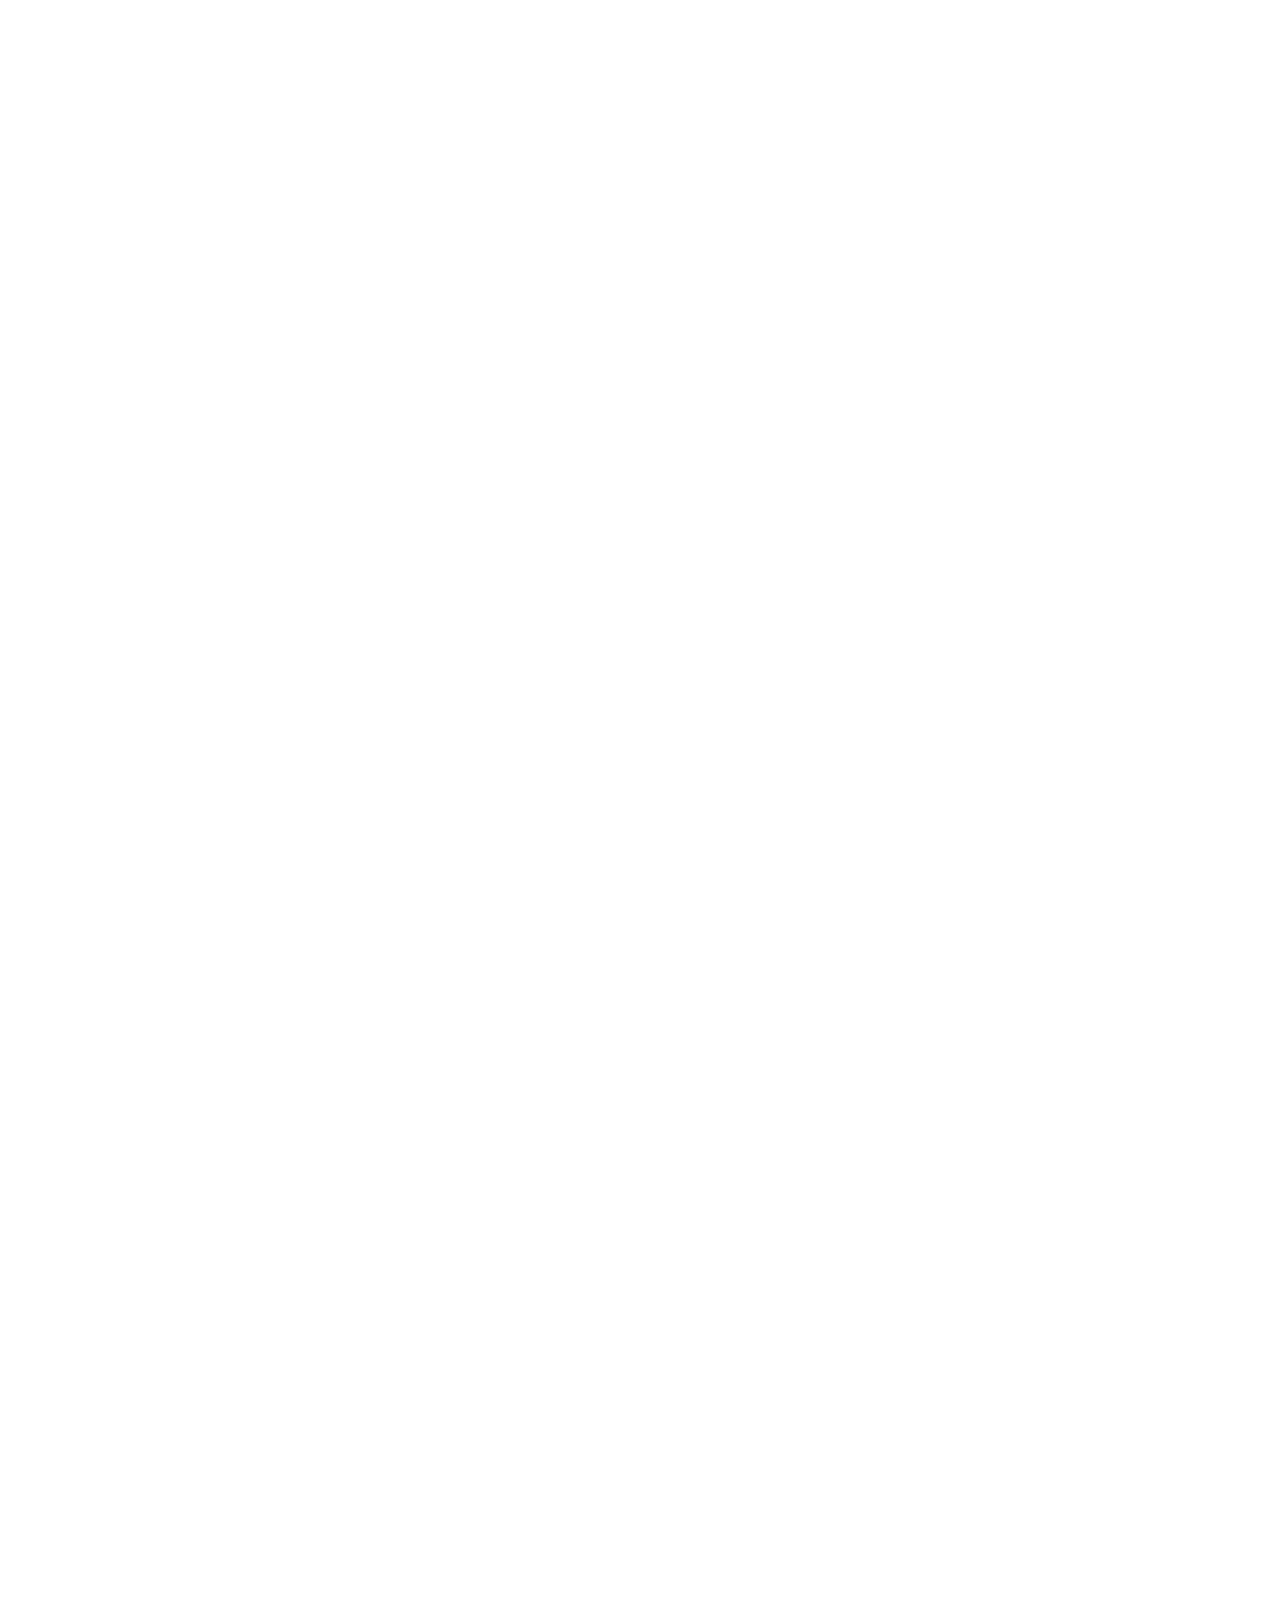
==== index.html @ 182bc0ab "Add VidhAI portfolio site and v1.0.0 APK release" ====
<!DOCTYPE html><html lang="en" class="__variable_804243 scroll-smooth"><head><meta charSet="utf-8"/><meta name="viewport" content="width=device-width, initial-scale=1, maximum-scale=5"/><link rel="stylesheet" href="/VidhAI-Public/_next/static/css/809fe39c25ccf365.css" data-precedence="next"/><link rel="preload" as="script" fetchPriority="low" href="/VidhAI-Public/_next/static/chunks/webpack-d39e5a597e72857d.js"/><script src="/VidhAI-Public/_next/static/chunks/fd9d1056-4a917af64af6b262.js" async=""></script><script src="/VidhAI-Public/_next/static/chunks/23-e208923310f3fbc3.js" async=""></script><script src="/VidhAI-Public/_next/static/chunks/main-app-08f58c8aa24e7752.js" async=""></script><script src="/VidhAI-Public/_next/static/chunks/75-76a9c326a16363d4.js" async=""></script><script src="/VidhAI-Public/_next/static/chunks/app/page-68e5f6a21118ce80.js" async=""></script><link rel="preconnect" href="https://fonts.googleapis.com"/><link rel="preconnect" href="https://fonts.gstatic.com" crossorigin="anonymous"/><meta name="theme-color" content="#16a34a"/><title>VidhAI - AI-Powered Agriculture Ecosystem</title><meta name="description" content="VidhAI is an intelligent agricultural ecosystem designed to help farmers make better decisions, connect with markets, access useful resources, and improve productivity through AI-powered insights."/><meta name="author" content="VidhAI Team"/><link rel="manifest" href="/site.webmanifest" crossorigin="use-credentials"/><meta name="keywords" content="agriculture,AI,farming,agritech,smart farming,crop management,market prices,weather intelligence"/><meta name="creator" content="VidhAI"/><meta name="publisher" content="VidhAI"/><meta name="robots" content="index, follow"/><meta property="og:title" content="VidhAI - AI-Powered Agriculture Ecosystem"/><meta property="og:description" content="Intelligent agricultural platform for smarter farming decisions."/><meta property="og:site_name" content="VidhAI"/><meta property="og:locale" content="en_US"/><meta property="og:type" content="website"/><meta name="twitter:card" content="summary_large_image"/><meta name="twitter:title" content="VidhAI - AI-Powered Agriculture"/><meta name="twitter:description" content="Intelligent agricultural platform for smarter farming decisions."/><link rel="shortcut icon" href="/favicon-16x16.png"/><link rel="icon" href="/favicon.ico"/><link rel="apple-touch-icon" href="/apple-touch-icon.png"/><script src="/VidhAI-Public/_next/static/chunks/polyfills-78c92fac7aa8fdd8.js" noModule=""></script></head><body class="font-sans antialiased bg-white text-dark-900"><div class="min-h-screen bg-white" style="opacity:0"><header class="fixed top-0 left-0 right-0 z-50 transition-all duration-300 backdrop-blur-md bg-white/80" style="backdrop-filter:0;box-shadow:0"><nav class="mx-auto max-w-7xl px-4 sm:px-6 lg:px-8" aria-label="Main navigation"><div class="flex h-16 items-center justify-between"><a class="flex items-center gap-2" aria-label="VidhAI Home" href="#home"><div class="w-10 h-10 rounded-xl bg-gradient-to-br from-vidhai-500 to-vidhai-700 flex items-center justify-center" style="transform:scale(0) rotate(-180deg)"><svg xmlns="http://www.w3.org/2000/svg" width="24" height="24" viewBox="0 0 24 24" fill="none" stroke="currentColor" stroke-width="2" stroke-linecap="round" stroke-linejoin="round" class="lucide lucide-leaf w-6 h-6 text-white"><path d="M11 20A7 7 0 0 1 9.8 6.1C15.5 5 17 4.48 19 2c1 2 2 4.18 2 8 0 5.5-4.78 10-10 10Z"></path><path d="M2 21c0-3 1.85-5.36 5.08-6C9.5 14.52 12 13 13 12"></path></svg></div><span class="font-bold text-xl text-dark-900">VidhAI</span></a><div class="hidden md:flex items-center gap-8"><a href="#home" class="text-sm font-medium text-dark-600 hover:text-vidhai-600 transition-colors relative">Home<span class="absolute bottom-0 left-0 w-0 h-0.5 bg-vidhai-500 transition-all duration-300" style="width:0px"></span></a><a href="#problem" class="text-sm font-medium text-dark-600 hover:text-vidhai-600 transition-colors relative">Problem<span class="absolute bottom-0 left-0 w-0 h-0.5 bg-vidhai-500 transition-all duration-300" style="width:0px"></span></a><a href="#vidhai" class="text-sm font-medium text-dark-600 hover:text-vidhai-600 transition-colors relative">VidhAI<span class="absolute bottom-0 left-0 w-0 h-0.5 bg-vidhai-500 transition-all duration-300" style="width:0px"></span></a><a href="#workflow" class="text-sm font-medium text-dark-600 hover:text-vidhai-600 transition-colors relative">Workflow<span class="absolute bottom-0 left-0 w-0 h-0.5 bg-vidhai-500 transition-all duration-300" style="width:0px"></span></a><a href="#modules" class="text-sm font-medium text-dark-600 hover:text-vidhai-600 transition-colors relative">Modules<span class="absolute bottom-0 left-0 w-0 h-0.5 bg-vidhai-500 transition-all duration-300" style="width:0px"></span></a><a href="#ecosystem" class="text-sm font-medium text-dark-600 hover:text-vidhai-600 transition-colors relative">Ecosystem<span class="absolute bottom-0 left-0 w-0 h-0.5 bg-vidhai-500 transition-all duration-300" style="width:0px"></span></a><a href="#impact" class="text-sm font-medium text-dark-600 hover:text-vidhai-600 transition-colors relative">Impact<span class="absolute bottom-0 left-0 w-0 h-0.5 bg-vidhai-500 transition-all duration-300" style="width:0px"></span></a></div><div class="hidden md:flex items-center gap-4"><a href="#workflow" class="px-5 py-2.5 text-sm font-semibold text-dark-700 hover:text-vidhai-700 transition-colors glass rounded-xl border border-vidhai-100 hover:border-vidhai-300" tabindex="0">View Workflow</a><button class="px-6 py-2.5 text-sm font-semibold text-white bg-gradient-to-r from-vidhai-500 to-vidhai-700 rounded-xl shadow-lg shadow-vidhai-500/25 hover:from-vidhai-600 hover:to-vidhai-800 transition-all" tabindex="0">Explore VidhAI<svg xmlns="http://www.w3.org/2000/svg" width="24" height="24" viewBox="0 0 24 24" fill="none" stroke="currentColor" stroke-width="2" stroke-linecap="round" stroke-linejoin="round" class="lucide lucide-sparkles ml-2 w-4 h-4"><path d="M9.937 15.5A2 2 0 0 0 8.5 14.063l-6.135-1.582a.5.5 0 0 1 0-.962L8.5 9.936A2 2 0 0 0 9.937 8.5l1.582-6.135a.5.5 0 0 1 .963 0L14.063 8.5A2 2 0 0 0 15.5 9.937l6.135 1.581a.5.5 0 0 1 0 .964L15.5 14.063a2 2 0 0 0-1.437 1.437l-1.582 6.135a.5.5 0 0 1-.963 0z"></path><path d="M20 3v4"></path><path d="M22 5h-4"></path><path d="M4 17v2"></path><path d="M5 18H3"></path></svg></button></div><button class="md:hidden p-2 rounded-xl text-dark-600 hover:bg-dark-100 transition-colors" aria-label="Open menu" aria-expanded="false"><svg xmlns="http://www.w3.org/2000/svg" width="24" height="24" viewBox="0 0 24 24" fill="none" stroke="currentColor" stroke-width="2" stroke-linecap="round" stroke-linejoin="round" class="lucide lucide-menu w-6 h-6"><line x1="4" x2="20" y1="12" y2="12"></line><line x1="4" x2="20" y1="6" y2="6"></line><line x1="4" x2="20" y1="18" y2="18"></line></svg></button></div></nav><div class="md:hidden overflow-hidden bg-white border-t border-dark-100" style="height:0px;opacity:0"><div class="px-4 py-4 space-y-3"><a href="#home" class="block px-4 py-3 text-base font-medium text-dark-600 hover:text-vidhai-600 hover:bg-vidhai-50 rounded-xl transition-colors" style="opacity:0;transform:translateX(-20px)">Home</a><a href="#problem" class="block px-4 py-3 text-base font-medium text-dark-600 hover:text-vidhai-600 hover:bg-vidhai-50 rounded-xl transition-colors" style="opacity:0;transform:translateX(-20px)">Problem</a><a href="#vidhai" class="block px-4 py-3 text-base font-medium text-dark-600 hover:text-vidhai-600 hover:bg-vidhai-50 rounded-xl transition-colors" style="opacity:0;transform:translateX(-20px)">VidhAI</a><a href="#workflow" class="block px-4 py-3 text-base font-medium text-dark-600 hover:text-vidhai-600 hover:bg-vidhai-50 rounded-xl transition-colors" style="opacity:0;transform:translateX(-20px)">Workflow</a><a href="#modules" class="block px-4 py-3 text-base font-medium text-dark-600 hover:text-vidhai-600 hover:bg-vidhai-50 rounded-xl transition-colors" style="opacity:0;transform:translateX(-20px)">Modules</a><a href="#ecosystem" class="block px-4 py-3 text-base font-medium text-dark-600 hover:text-vidhai-600 hover:bg-vidhai-50 rounded-xl transition-colors" style="opacity:0;transform:translateX(-20px)">Ecosystem</a><a href="#impact" class="block px-4 py-3 text-base font-medium text-dark-600 hover:text-vidhai-600 hover:bg-vidhai-50 rounded-xl transition-colors" style="opacity:0;transform:translateX(-20px)">Impact</a><div class="pt-2 space-y-3"><a class="block w-full text-center px-4 py-3 text-base font-semibold text-dark-700 hover:text-vidhai-700 glass rounded-xl border border-vidhai-100" href="#workflow">View Workflow</a><button class="w-full px-6 py-3 text-base font-semibold text-white bg-gradient-to-r from-vidhai-500 to-vidhai-700 rounded-xl shadow-lg shadow-vidhai-500/25" tabindex="0">Explore VidhAI<svg xmlns="http://www.w3.org/2000/svg" width="24" height="24" viewBox="0 0 24 24" fill="none" stroke="currentColor" stroke-width="2" stroke-linecap="round" stroke-linejoin="round" class="lucide lucide-sparkles ml-2 w-4 h-4 inline"><path d="M9.937 15.5A2 2 0 0 0 8.5 14.063l-6.135-1.582a.5.5 0 0 1 0-.962L8.5 9.936A2 2 0 0 0 9.937 8.5l1.582-6.135a.5.5 0 0 1 .963 0L14.063 8.5A2 2 0 0 0 15.5 9.937l6.135 1.581a.5.5 0 0 1 0 .964L15.5 14.063a2 2 0 0 0-1.437 1.437l-1.582 6.135a.5.5 0 0 1-.963 0z"></path><path d="M20 3v4"></path><path d="M22 5h-4"></path><path d="M4 17v2"></path><path d="M5 18H3"></path></svg></button></div></div></div></header><main class="pt-16"><section id="home" class="relative min-h-screen flex items-center justify-center overflow-hidden pt-16"><div class="absolute inset-0 overflow-hidden pointer-events-none"><div class="flex items-center justify-center rounded-2xl shadow-lg glass border border-vidhai-100 w-16 h-16 bg-vidhai-100 text-vidhai-700 absolute top left" style="opacity:0;transform:scale(0.5)"><div><svg xmlns="http://www.w3.org/2000/svg" width="24" height="24" viewBox="0 0 24 24" fill="none" stroke="currentColor" stroke-width="2" stroke-linecap="round" stroke-linejoin="round" class="lucide lucide-leaf w-6 h-6"><path d="M11 20A7 7 0 0 1 9.8 6.1C15.5 5 17 4.48 19 2c1 2 2 4.18 2 8 0 5.5-4.78 10-10 10Z"></path><path d="M2 21c0-3 1.85-5.36 5.08-6C9.5 14.52 12 13 13 12"></path></svg></div></div><div class="flex items-center justify-center rounded-2xl shadow-lg glass border border-vidhai-100 w-12 h-12 bg-amber-100 text-amber-700 absolute top right" style="opacity:0;transform:scale(0.5)"><div><svg xmlns="http://www.w3.org/2000/svg" width="24" height="24" viewBox="0 0 24 24" fill="none" stroke="currentColor" stroke-width="2" stroke-linecap="round" stroke-linejoin="round" class="lucide lucide-zap w-5 h-5"><path d="M4 14a1 1 0 0 1-.78-1.63l9.9-10.2a.5.5 0 0 1 .86.46l-1.92 6.02A1 1 0 0 0 13 10h7a1 1 0 0 1 .78 1.63l-9.9 10.2a.5.5 0 0 1-.86-.46l1.92-6.02A1 1 0 0 0 11 14z"></path></svg></div></div><div class="flex items-center justify-center rounded-2xl shadow-lg glass border border-vidhai-100 w-12 h-12 bg-blue-100 text-blue-700 absolute bottom left" style="opacity:0;transform:scale(0.5)"><div><svg xmlns="http://www.w3.org/2000/svg" width="24" height="24" viewBox="0 0 24 24" fill="none" stroke="currentColor" stroke-width="2" stroke-linecap="round" stroke-linejoin="round" class="lucide lucide-globe w-5 h-5"><circle cx="12" cy="12" r="10"></circle><path d="M12 2a14.5 14.5 0 0 0 0 20 14.5 14.5 0 0 0 0-20"></path><path d="M2 12h20"></path></svg></div></div><div class="flex items-center justify-center rounded-2xl shadow-lg glass border border-vidhai-100 w-12 h-12 bg-purple-100 text-purple-700 absolute bottom right" style="opacity:0;transform:scale(0.5)"><div><svg xmlns="http://www.w3.org/2000/svg" width="24" height="24" viewBox="0 0 24 24" fill="none" stroke="currentColor" stroke-width="2" stroke-linecap="round" stroke-linejoin="round" class="lucide lucide-shield w-5 h-5"><path d="M20 13c0 5-3.5 7.5-7.66 8.95a1 1 0 0 1-.67-.01C7.5 20.5 4 18 4 13V6a1 1 0 0 1 1-1c2 0 4.5-1.2 6.24-2.72a1.17 1.17 0 0 1 1.52 0C14.51 3.81 17 5 19 5a1 1 0 0 1 1 1z"></path></svg></div></div><div class="flex items-center justify-center rounded-2xl shadow-lg glass border border-vidhai-100 w-8 h-8 bg-rose-100 text-rose-700 absolute top right" style="opacity:0;transform:scale(0.5)"><div><svg xmlns="http://www.w3.org/2000/svg" width="24" height="24" viewBox="0 0 24 24" fill="none" stroke="currentColor" stroke-width="2" stroke-linecap="round" stroke-linejoin="round" class="lucide lucide-users w-5 h-5"><path d="M16 21v-2a4 4 0 0 0-4-4H6a4 4 0 0 0-4 4v2"></path><circle cx="9" cy="7" r="4"></circle><path d="M22 21v-2a4 4 0 0 0-3-3.87"></path><path d="M16 3.13a4 4 0 0 1 0 7.75"></path></svg></div></div><div class="flex items-center justify-center rounded-2xl shadow-lg glass border border-vidhai-100 w-8 h-8 bg-purple-100 text-purple-700 absolute bottom left" style="opacity:0;transform:scale(0.5)"><div><svg xmlns="http://www.w3.org/2000/svg" width="24" height="24" viewBox="0 0 24 24" fill="none" stroke="currentColor" stroke-width="2" stroke-linecap="round" stroke-linejoin="round" class="lucide lucide-cpu w-5 h-5"><rect width="16" height="16" x="4" y="4" rx="2"></rect><rect width="6" height="6" x="9" y="9" rx="1"></rect><path d="M15 2v2"></path><path d="M15 20v2"></path><path d="M2 15h2"></path><path d="M2 9h2"></path><path d="M20 15h2"></path><path d="M20 9h2"></path><path d="M9 2v2"></path><path d="M9 20v2"></path></svg></div></div><div class="absolute inset-0 bg-gradient-to-br from-vidhai-500 via-transparent to-emerald-500" style="opacity:0;transform:scale(0)"></div></div><div class="relative z-10 mx-auto max-w-7xl px-4 sm:px-6 lg:px-8 py-20"><div class="grid lg:grid-cols-2 gap-12 lg:gap-16 items-center"><div style="opacity:0;transform:translateY(30px)"><span class="inline-flex items-center gap-2 px-4 py-2 glass-green rounded-full text-sm font-medium text-vidhai-700 mb-6" style="opacity:0;transform:scale(0.9)"><svg xmlns="http://www.w3.org/2000/svg" width="24" height="24" viewBox="0 0 24 24" fill="none" stroke="currentColor" stroke-width="2" stroke-linecap="round" stroke-linejoin="round" class="lucide lucide-sparkles w-4 h-4"><path d="M9.937 15.5A2 2 0 0 0 8.5 14.063l-6.135-1.582a.5.5 0 0 1 0-.962L8.5 9.936A2 2 0 0 0 9.937 8.5l1.582-6.135a.5.5 0 0 1 .963 0L14.063 8.5A2 2 0 0 0 15.5 9.937l6.135 1.581a.5.5 0 0 1 0 .964L15.5 14.063a2 2 0 0 0-1.437 1.437l-1.582 6.135a.5.5 0 0 1-.963 0z"></path><path d="M20 3v4"></path><path d="M22 5h-4"></path><path d="M4 17v2"></path><path d="M5 18H3"></path></svg>AI-Powered Agriculture Platform</span><h1 class="text-5xl md:text-6xl lg:text-7xl font-bold tracking-tight text-dark-900 leading-[1.1]" style="opacity:0;transform:translateY(20px)"><span class="gradient-text">VidhAI</span></h1><p class="mt-6 text-lg md:text-xl text-dark-600 max-w-xl leading-relaxed" style="opacity:0;transform:translateY(20px)">AI-Powered Agriculture. Smarter Decisions. Better Farming.</p><p class="mt-6 text-base md:text-lg text-dark-500 max-w-xl leading-relaxed" style="opacity:0;transform:translateY(20px)">VidhAI is an intelligent agricultural ecosystem designed to help farmers make better decisions, connect with markets, access useful resources, and improve productivity.</p><div class="mt-10 flex flex-col sm:flex-row gap-4" style="opacity:0;transform:translateY(20px)"><button class="group px-8 py-4 text-base font-semibold text-white bg-gradient-to-r from-vidhai-500 to-vidhai-700 rounded-xl shadow-lg shadow-vidhai-500/25 flex items-center gap-2 justify-center" tabindex="0">Explore VidhAI<span><svg xmlns="http://www.w3.org/2000/svg" width="24" height="24" viewBox="0 0 24 24" fill="none" stroke="currentColor" stroke-width="2" stroke-linecap="round" stroke-linejoin="round" class="lucide lucide-arrow-right w-5 h-5"><path d="M5 12h14"></path><path d="m12 5 7 7-7 7"></path></svg></span></button><a class="group px-8 py-4 text-base font-semibold text-dark-700 glass rounded-xl border border-vidhai-100 hover:border-vidhai-300 hover:bg-vidhai-50 flex items-center gap-2 justify-center transition-all" href="#workflow">View Workflow<svg xmlns="http://www.w3.org/2000/svg" width="24" height="24" viewBox="0 0 24 24" fill="none" stroke="currentColor" stroke-width="2" stroke-linecap="round" stroke-linejoin="round" class="lucide lucide-arrow-right w-5 h-5 group-hover:translate-x-1 transition-transform"><path d="M5 12h14"></path><path d="m12 5 7 7-7 7"></path></svg></a></div><div class="mt-16 flex flex-wrap gap-4" style="opacity:0;transform:translateY(20px)"><div class="flex items-center gap-2 px-4 py-2 glass rounded-xl border border-vidhai-100"><svg xmlns="http://www.w3.org/2000/svg" width="24" height="24" viewBox="0 0 24 24" fill="none" stroke="currentColor" stroke-width="2" stroke-linecap="round" stroke-linejoin="round" class="lucide lucide-globe w-5 h-5 text-vidhai-600"><circle cx="12" cy="12" r="10"></circle><path d="M12 2a14.5 14.5 0 0 0 0 20 14.5 14.5 0 0 0 0-20"></path><path d="M2 12h20"></path></svg><span class="text-sm font-medium text-dark-700">Multilingual</span></div><div class="flex items-center gap-2 px-4 py-2 glass rounded-xl border border-vidhai-100"><svg xmlns="http://www.w3.org/2000/svg" width="24" height="24" viewBox="0 0 24 24" fill="none" stroke="currentColor" stroke-width="2" stroke-linecap="round" stroke-linejoin="round" class="lucide lucide-shield w-5 h-5 text-vidhai-600"><path d="M20 13c0 5-3.5 7.5-7.66 8.95a1 1 0 0 1-.67-.01C7.5 20.5 4 18 4 13V6a1 1 0 0 1 1-1c2 0 4.5-1.2 6.24-2.72a1.17 1.17 0 0 1 1.52 0C14.51 3.81 17 5 19 5a1 1 0 0 1 1 1z"></path></svg><span class="text-sm font-medium text-dark-700">Offline-First</span></div><div class="flex items-center gap-2 px-4 py-2 glass rounded-xl border border-vidhai-100"><svg xmlns="http://www.w3.org/2000/svg" width="24" height="24" viewBox="0 0 24 24" fill="none" stroke="currentColor" stroke-width="2" stroke-linecap="round" stroke-linejoin="round" class="lucide lucide-cpu w-5 h-5 text-vidhai-600"><rect width="16" height="16" x="4" y="4" rx="2"></rect><rect width="6" height="6" x="9" y="9" rx="1"></rect><path d="M15 2v2"></path><path d="M15 20v2"></path><path d="M2 15h2"></path><path d="M2 9h2"></path><path d="M20 15h2"></path><path d="M20 9h2"></path><path d="M9 2v2"></path><path d="M9 20v2"></path></svg><span class="text-sm font-medium text-dark-700">AI-Powered</span></div><div class="flex items-center gap-2 px-4 py-2 glass rounded-xl border border-vidhai-100"><svg xmlns="http://www.w3.org/2000/svg" width="24" height="24" viewBox="0 0 24 24" fill="none" stroke="currentColor" stroke-width="2" stroke-linecap="round" stroke-linejoin="round" class="lucide lucide-users w-5 h-5 text-vidhai-600"><path d="M16 21v-2a4 4 0 0 0-4-4H6a4 4 0 0 0-4 4v2"></path><circle cx="9" cy="7" r="4"></circle><path d="M22 21v-2a4 4 0 0 0-3-3.87"></path><path d="M16 3.13a4 4 0 0 1 0 7.75"></path></svg><span class="text-sm font-medium text-dark-700">Farmer-Centric</span></div></div></div><div class="relative" style="opacity:0;transform:translateX(30px)"><div class="relative aspect-square max-w-lg mx-auto"><svg viewBox="0 0 400 400" class="w-full h-full" preserveAspectRatio="xMidYMid meet"><defs><linearGradient id="seedGradient" x1="0%" y1="0%" x2="100%" y2="100%"><stop offset="0%" stop-color="#16a34a"></stop><stop offset="100%" stop-color="#22c55e"></stop></linearGradient><linearGradient id="plantGradient" x1="0%" y1="100%" x2="0%" y2="0%"><stop offset="0%" stop-color="#15803d"></stop><stop offset="50%" stop-color="#16a34a"></stop><stop offset="100%" stop-color="#22c55e"></stop></linearGradient><radialGradient id="glowGradient" cx="50%" cy="50%" r="50%"><stop offset="0%" stop-color="#16a34a" stop-opacity="0.3"></stop><stop offset="100%" stop-color="#16a34a" stop-opacity="0"></stop></radialGradient></defs><circle cx="200" cy="200" r="140" fill="url(#glowGradient)"></circle><g><path d="M200 300 Q180 250 200 180 Q220 250 200 300" fill="url(#seedGradient)" stroke="#15803d" stroke-width="2" style="transform-origin:bottom center"></path><path d="M180 200 Q160 150 200 100 Q240 150 220 200" fill="url(#plantGradient)" stroke="#16a34a" stroke-width="1.5" opacity="0" style="transform-origin:bottom center"></path><ellipse cx="200" cy="90" rx="35" ry="20" fill="url(#plantGradient)"></ellipse><ellipse cx="170" cy="100" rx="25" ry="15" fill="#16a34a" opacity="0.8"></ellipse><ellipse cx="230" cy="105" rx="22" ry="13" fill="#22c55e" opacity="0.8"></ellipse></g><g><g transform="rotate(0 200 200)"><line x1="200" y1="200" x2="200" y2="80" stroke="#16a34a" stroke-width="1.5" stroke-dasharray="0px 1px" opacity="0" pathLength="1" stroke-dashoffset="0px"></line><circle cx="200" cy="60" r="8" fill="#16a34a" opacity="0"></circle><circle cx="200" cy="60" r="14" fill="none" stroke="#16a34a" stroke-width="1" opacity="0"></circle></g><g transform="rotate(60 200 200)"><line x1="200" y1="200" x2="200" y2="80" stroke="#16a34a" stroke-width="1.5" stroke-dasharray="0px 1px" opacity="0" pathLength="1" stroke-dashoffset="0px"></line><circle cx="200" cy="60" r="8" fill="#16a34a" opacity="0"></circle><circle cx="200" cy="60" r="14" fill="none" stroke="#16a34a" stroke-width="1" opacity="0"></circle></g><g transform="rotate(120 200 200)"><line x1="200" y1="200" x2="200" y2="80" stroke="#16a34a" stroke-width="1.5" stroke-dasharray="0px 1px" opacity="0" pathLength="1" stroke-dashoffset="0px"></line><circle cx="200" cy="60" r="8" fill="#16a34a" opacity="0"></circle><circle cx="200" cy="60" r="14" fill="none" stroke="#16a34a" stroke-width="1" opacity="0"></circle></g><g transform="rotate(180 200 200)"><line x1="200" y1="200" x2="200" y2="80" stroke="#16a34a" stroke-width="1.5" stroke-dasharray="0px 1px" opacity="0" pathLength="1" stroke-dashoffset="0px"></line><circle cx="200" cy="60" r="8" fill="#16a34a" opacity="0"></circle><circle cx="200" cy="60" r="14" fill="none" stroke="#16a34a" stroke-width="1" opacity="0"></circle></g><g transform="rotate(240 200 200)"><line x1="200" y1="200" x2="200" y2="80" stroke="#16a34a" stroke-width="1.5" stroke-dasharray="0px 1px" opacity="0" pathLength="1" stroke-dashoffset="0px"></line><circle cx="200" cy="60" r="8" fill="#16a34a" opacity="0"></circle><circle cx="200" cy="60" r="14" fill="none" stroke="#16a34a" stroke-width="1" opacity="0"></circle></g><g transform="rotate(300 200 200)"><line x1="200" y1="200" x2="200" y2="80" stroke="#16a34a" stroke-width="1.5" stroke-dasharray="0px 1px" opacity="0" pathLength="1" stroke-dashoffset="0px"></line><circle cx="200" cy="60" r="8" fill="#16a34a" opacity="0"></circle><circle cx="200" cy="60" r="14" fill="none" stroke="#16a34a" stroke-width="1" opacity="0"></circle></g></g><g><g transform="rotate(45 200 200)"><line x1="200" y1="200" x2="200" y2="100" stroke="#22c55e" stroke-width="1" stroke-dasharray="0px 1px" opacity="0" pathLength="1" stroke-dashoffset="0px"></line><circle cx="200" cy="80" r="5" fill="#22c55e"></circle></g><g transform="rotate(135 200 200)"><line x1="200" y1="200" x2="200" y2="100" stroke="#22c55e" stroke-width="1" stroke-dasharray="0px 1px" opacity="0" pathLength="1" stroke-dashoffset="0px"></line><circle cx="200" cy="80" r="5" fill="#22c55e"></circle></g><g transform="rotate(225 200 200)"><line x1="200" y1="200" x2="200" y2="100" stroke="#22c55e" stroke-width="1" stroke-dasharray="0px 1px" opacity="0" pathLength="1" stroke-dashoffset="0px"></line><circle cx="200" cy="80" r="5" fill="#22c55e"></circle></g><g transform="rotate(315 200 200)"><line x1="200" y1="200" x2="200" y2="100" stroke="#22c55e" stroke-width="1" stroke-dasharray="0px 1px" opacity="0" pathLength="1" stroke-dashoffset="0px"></line><circle cx="200" cy="80" r="5" fill="#22c55e"></circle></g></g></svg></div></div></div></div><div class="absolute bottom-10 left-1/2 -translate-x-1/2 flex items-center gap-2 text-dark-400 text-sm" style="opacity:0"><div class="flex items-center gap-1"><span>Scroll to explore</span><svg width="20" height="20" viewBox="0 0 24 24" fill="none" stroke="currentColor" stroke-width="2" stroke-linecap="round" stroke-linejoin="round"><path d="M12 5v14M19 12l-7 7-7-7"></path></svg></div></div></section><section id="problem" class="py-20 md:py-28 lg:py-32 bg-white"><div class="mx-auto max-w-7xl px-4 sm:px-6 lg:px-8"><div class="text-center md:text-left"><h2 class="text-3xl md:text-4xl lg:text-5xl font-bold text-dark-900 tracking-tight" style="opacity:0;transform:translateY(20px)"><span class="inline-block">Agriculture<!-- --> <!-- --> </span><span class="inline-block">Has<!-- --> <!-- --> </span><span class="inline-block">Real-World<!-- --> <!-- --> </span><span class="inline-block">Challenges<!-- --> <!-- --> </span></h2><p class="mt-4 text-lg md:text-xl text-dark-600 max-w-3xl mx-auto" style="opacity:0;transform:translateY(16px)">Six fundamental problems that keep farmers from reaching their full potential</p></div><div class="mt-16 grid gap-6 sm:grid-cols-2 lg:grid-cols-3" style="opacity:0"><div class="glass rounded-2xl p-6 md:p-8 transition-all duration-300 border hover:shadow-xl hover:shadow-vidhai-100/50 relative overflow-hidden bg-blue-50 border-blue-100 hover:border-vidhai-300" style="opacity:0;transform:translateY(20px)"><div class="relative"><div class="w-14 h-14 rounded-xl flex items-center justify-center mb-4 bg-blue-100 text-blue-600" style="transform:scale(0) rotate(-180deg)"><svg xmlns="http://www.w3.org/2000/svg" width="24" height="24" viewBox="0 0 24 24" fill="none" stroke="currentColor" stroke-width="2" stroke-linecap="round" stroke-linejoin="round" class="lucide lucide-cloud-rain w-7 h-7"><path d="M4 14.899A7 7 0 1 1 15.71 8h1.79a4.5 4.5 0 0 1 2.5 8.242"></path><path d="M16 14v6"></path><path d="M8 14v6"></path><path d="M12 16v6"></path></svg></div><h3 class="text-xl font-semibold text-dark-900 mb-3">Uncertain Crop Decisions</h3><p class="text-dark-600 leading-relaxed">Farmers struggle to choose the right crops without data-driven insights, leading to poor yields and financial losses.</p></div><div class="absolute bottom-0 right-0 opacity-10" style="opacity:0;transform:translateY(10px)"><svg xmlns="http://www.w3.org/2000/svg" width="24" height="24" viewBox="0 0 24 24" fill="none" stroke="currentColor" stroke-width="2" stroke-linecap="round" stroke-linejoin="round" class="lucide lucide-circle-check w-24 h-24" style="color:var(--blue-500)"><circle cx="12" cy="12" r="10"></circle><path d="m9 12 2 2 4-4"></path></svg></div></div><div class="glass rounded-2xl p-6 md:p-8 transition-all duration-300 border hover:shadow-xl hover:shadow-vidhai-100/50 relative overflow-hidden bg-red-50 border-red-100 hover:border-vidhai-300" style="opacity:0;transform:translateY(20px)"><div class="relative"><div class="w-14 h-14 rounded-xl flex items-center justify-center mb-4 bg-red-100 text-red-600" style="transform:scale(0) rotate(-180deg)"><svg xmlns="http://www.w3.org/2000/svg" width="24" height="24" viewBox="0 0 24 24" fill="none" stroke="currentColor" stroke-width="2" stroke-linecap="round" stroke-linejoin="round" class="lucide lucide-bug w-7 h-7"><path d="m8 2 1.88 1.88"></path><path d="M14.12 3.88 16 2"></path><path d="M9 7.13v-1a3.003 3.003 0 1 1 6 0v1"></path><path d="M12 20c-3.3 0-6-2.7-6-6v-3a4 4 0 0 1 4-4h4a4 4 0 0 1 4 4v3c0 3.3-2.7 6-6 6"></path><path d="M12 20v-9"></path><path d="M6.53 9C4.6 8.8 3 7.1 3 5"></path><path d="M6 13H2"></path><path d="M3 21c0-2.1 1.7-3.9 3.8-4"></path><path d="M20.97 5c0 2.1-1.6 3.8-3.5 4"></path><path d="M22 13h-4"></path><path d="M17.2 17c2.1.1 3.8 1.9 3.8 4"></path></svg></div><h3 class="text-xl font-semibold text-dark-900 mb-3">Crop Diseases &amp; Pests</h3><p class="text-dark-600 leading-relaxed">Late detection of diseases and pest infestations causes massive crop losses. Farmers lack timely expert guidance.</p></div><div class="absolute bottom-0 right-0 opacity-10" style="opacity:0;transform:translateY(10px)"><svg xmlns="http://www.w3.org/2000/svg" width="24" height="24" viewBox="0 0 24 24" fill="none" stroke="currentColor" stroke-width="2" stroke-linecap="round" stroke-linejoin="round" class="lucide lucide-circle-check w-24 h-24" style="color:var(--red-500)"><circle cx="12" cy="12" r="10"></circle><path d="m9 12 2 2 4-4"></path></svg></div></div><div class="glass rounded-2xl p-6 md:p-8 transition-all duration-300 border hover:shadow-xl hover:shadow-vidhai-100/50 relative overflow-hidden bg-amber-50 border-amber-100 hover:border-vidhai-300" style="opacity:0;transform:translateY(20px)"><div class="relative"><div class="w-14 h-14 rounded-xl flex items-center justify-center mb-4 bg-amber-100 text-amber-600" style="transform:scale(0) rotate(-180deg)"><svg xmlns="http://www.w3.org/2000/svg" width="24" height="24" viewBox="0 0 24 24" fill="none" stroke="currentColor" stroke-width="2" stroke-linecap="round" stroke-linejoin="round" class="lucide lucide-thermometer-sun w-7 h-7"><path d="M12 9a4 4 0 0 0-2 7.5"></path><path d="M12 3v2"></path><path d="m6.6 18.4-1.4 1.4"></path><path d="M20 4v10.54a4 4 0 1 1-4 0V4a2 2 0 0 1 4 0Z"></path><path d="M4 13H2"></path><path d="M6.34 7.34 4.93 5.93"></path></svg></div><h3 class="text-xl font-semibold text-dark-900 mb-3">Unpredictable Weather</h3><p class="text-dark-600 leading-relaxed">Climate change makes weather patterns erratic. Farmers cannot plan irrigation, planting, or harvesting effectively.</p></div><div class="absolute bottom-0 right-0 opacity-10" style="opacity:0;transform:translateY(10px)"><svg xmlns="http://www.w3.org/2000/svg" width="24" height="24" viewBox="0 0 24 24" fill="none" stroke="currentColor" stroke-width="2" stroke-linecap="round" stroke-linejoin="round" class="lucide lucide-circle-check w-24 h-24" style="color:var(--amber-500)"><circle cx="12" cy="12" r="10"></circle><path d="m9 12 2 2 4-4"></path></svg></div></div><div class="glass rounded-2xl p-6 md:p-8 transition-all duration-300 border hover:shadow-xl hover:shadow-vidhai-100/50 relative overflow-hidden bg-purple-50 border-purple-100 hover:border-vidhai-300" style="opacity:0;transform:translateY(20px)"><div class="relative"><div class="w-14 h-14 rounded-xl flex items-center justify-center mb-4 bg-purple-100 text-purple-600" style="transform:scale(0) rotate(-180deg)"><svg xmlns="http://www.w3.org/2000/svg" width="24" height="24" viewBox="0 0 24 24" fill="none" stroke="currentColor" stroke-width="2" stroke-linecap="round" stroke-linejoin="round" class="lucide lucide-trending-down w-7 h-7"><polyline points="22 17 13.5 8.5 8.5 13.5 2 7"></polyline><polyline points="16 17 22 17 22 11"></polyline></svg></div><h3 class="text-xl font-semibold text-dark-900 mb-3">Market Price Uncertainty</h3><p class="text-dark-600 leading-relaxed">No access to real-time market prices means farmers sell at a loss. Middlemen capture most of the value.</p></div><div class="absolute bottom-0 right-0 opacity-10" style="opacity:0;transform:translateY(10px)"><svg xmlns="http://www.w3.org/2000/svg" width="24" height="24" viewBox="0 0 24 24" fill="none" stroke="currentColor" stroke-width="2" stroke-linecap="round" stroke-linejoin="round" class="lucide lucide-circle-check w-24 h-24" style="color:var(--purple-500)"><circle cx="12" cy="12" r="10"></circle><path d="m9 12 2 2 4-4"></path></svg></div></div><div class="glass rounded-2xl p-6 md:p-8 transition-all duration-300 border hover:shadow-xl hover:shadow-vidhai-100/50 relative overflow-hidden bg-green-50 border-green-100 hover:border-vidhai-300" style="opacity:0;transform:translateY(20px)"><div class="relative"><div class="w-14 h-14 rounded-xl flex items-center justify-center mb-4 bg-green-100 text-green-600" style="transform:scale(0) rotate(-180deg)"><svg xmlns="http://www.w3.org/2000/svg" width="24" height="24" viewBox="0 0 24 24" fill="none" stroke="currentColor" stroke-width="2" stroke-linecap="round" stroke-linejoin="round" class="lucide lucide-book-open w-7 h-7"><path d="M2 3h6a4 4 0 0 1 4 4v14a3 3 0 0 0-3-3H2z"></path><path d="M22 3h-6a4 4 0 0 0-4 4v14a3 3 0 0 1 3-3h7z"></path></svg></div><h3 class="text-xl font-semibold text-dark-900 mb-3">Limited Agricultural Knowledge</h3><p class="text-dark-600 leading-relaxed">Best practices, government schemes, and modern techniques don&#x27;t reach farmers in accessible formats.</p></div><div class="absolute bottom-0 right-0 opacity-10" style="opacity:0;transform:translateY(10px)"><svg xmlns="http://www.w3.org/2000/svg" width="24" height="24" viewBox="0 0 24 24" fill="none" stroke="currentColor" stroke-width="2" stroke-linecap="round" stroke-linejoin="round" class="lucide lucide-circle-check w-24 h-24" style="color:var(--green-500)"><circle cx="12" cy="12" r="10"></circle><path d="m9 12 2 2 4-4"></path></svg></div></div><div class="glass rounded-2xl p-6 md:p-8 transition-all duration-300 border hover:shadow-xl hover:shadow-vidhai-100/50 relative overflow-hidden bg-rose-50 border-rose-100 hover:border-vidhai-300" style="opacity:0;transform:translateY(20px)"><div class="relative"><div class="w-14 h-14 rounded-xl flex items-center justify-center mb-4 bg-rose-100 text-rose-600" style="transform:scale(0) rotate(-180deg)"><svg xmlns="http://www.w3.org/2000/svg" width="24" height="24" viewBox="0 0 24 24" fill="none" stroke="currentColor" stroke-width="2" stroke-linecap="round" stroke-linejoin="round" class="lucide lucide-wifi-off w-7 h-7"><path d="M12 20h.01"></path><path d="M8.5 16.429a5 5 0 0 1 7 0"></path><path d="M5 12.859a10 10 0 0 1 5.17-2.69"></path><path d="M19 12.859a10 10 0 0 0-2.007-1.523"></path><path d="M2 8.82a15 15 0 0 1 4.177-2.643"></path><path d="M22 8.82a15 15 0 0 0-11.288-3.764"></path><path d="m2 2 20 20"></path></svg></div><h3 class="text-xl font-semibold text-dark-900 mb-3">Poor Internet Connectivity</h3><p class="text-dark-600 leading-relaxed">Rural areas have unreliable internet. Most digital solutions fail when connectivity is lost.</p></div><div class="absolute bottom-0 right-0 opacity-10" style="opacity:0;transform:translateY(10px)"><svg xmlns="http://www.w3.org/2000/svg" width="24" height="24" viewBox="0 0 24 24" fill="none" stroke="currentColor" stroke-width="2" stroke-linecap="round" stroke-linejoin="round" class="lucide lucide-circle-check w-24 h-24" style="color:var(--rose-500)"><circle cx="12" cy="12" r="10"></circle><path d="m9 12 2 2 4-4"></path></svg></div></div></div><div class="mt-20 text-center" style="opacity:0;transform:translateY(20px)"><p class="text-lg md:text-xl text-dark-600 max-w-3xl mx-auto mb-8 leading-relaxed" style="opacity:0;transform:scale(0.95)">&quot;What if all these challenges could be connected through one intelligent platform?&quot;</p><div class="inline-flex items-center gap-3 px-8 py-4 glass-green rounded-2xl border border-vidhai-200" style="opacity:0;transform:scale(0.8)"><svg xmlns="http://www.w3.org/2000/svg" width="24" height="24" viewBox="0 0 24 24" fill="none" stroke="currentColor" stroke-width="2" stroke-linecap="round" stroke-linejoin="round" class="lucide lucide-sparkles w-6 h-6 text-vidhai-600"><path d="M9.937 15.5A2 2 0 0 0 8.5 14.063l-6.135-1.582a.5.5 0 0 1 0-.962L8.5 9.936A2 2 0 0 0 9.937 8.5l1.582-6.135a.5.5 0 0 1 .963 0L14.063 8.5A2 2 0 0 0 15.5 9.937l6.135 1.581a.5.5 0 0 1 0 .964L15.5 14.063a2 2 0 0 0-1.437 1.437l-1.582 6.135a.5.5 0 0 1-.963 0z"></path><path d="M20 3v4"></path><path d="M22 5h-4"></path><path d="M4 17v2"></path><path d="M5 18H3"></path></svg><span class="text-xl font-bold gradient-text">VidhAI</span></div></div></div></section><section id="vidhai" class="py-20 md:py-28 lg:py-32 bg-vidhai-50/30"><div class="mx-auto max-w-7xl px-4 sm:px-6 lg:px-8"><div class="text-center md:text-left"><h2 class="text-3xl md:text-4xl lg:text-5xl font-bold text-dark-900 tracking-tight" style="opacity:0;transform:translateY(20px)"><span class="inline-block">What<!-- --> <!-- --> </span><span class="inline-block">is<!-- --> <!-- --> </span><span class="inline-block">VidhAI?<!-- --> <!-- --> </span></h2><p class="mt-4 text-lg md:text-xl text-dark-600 max-w-3xl mx-auto" style="opacity:0;transform:translateY(16px)">An intelligent ecosystem where every module connects to create a complete agricultural intelligence platform</p></div><div class="mt-16 relative" style="opacity:0"><div class="relative aspect-square min-h-[500px] lg:min-h-[600px]"><svg viewBox="0 0 500 500" class="w-full h-full mx-auto" preserveAspectRatio="xMidYMid meet"><defs><linearGradient id="connectionGradient" x1="0%" y1="0%" x2="100%" y2="0%"><stop offset="0%" stop-color="#16a34a" stop-opacity="0.3"></stop><stop offset="50%" stop-color="#22c55e" stop-opacity="0.5"></stop><stop offset="100%" stop-color="#16a34a" stop-opacity="0.3"></stop></linearGradient></defs><line x1="250" y1="250" x2="250" y2="50" stroke="url(#connectionGradient)" stroke-width="1.5" stroke-dasharray="0px 1px" opacity="0.3" class="transition-all duration-300" pathLength="1" stroke-dashoffset="0px"></line><line x1="250" y1="250" x2="391.4213562373095" y2="108.57864376269052" stroke="url(#connectionGradient)" stroke-width="1.5" stroke-dasharray="0px 1px" opacity="0.3" class="transition-all duration-300" pathLength="1" stroke-dashoffset="0px"></line><line x1="250" y1="250" x2="450" y2="250" stroke="url(#connectionGradient)" stroke-width="1.5" stroke-dasharray="0px 1px" opacity="0.3" class="transition-all duration-300" pathLength="1" stroke-dashoffset="0px"></line><line x1="250" y1="250" x2="391.4213562373095" y2="391.4213562373095" stroke="url(#connectionGradient)" stroke-width="1.5" stroke-dasharray="0px 1px" opacity="0.3" class="transition-all duration-300" pathLength="1" stroke-dashoffset="0px"></line><line x1="250" y1="250" x2="250" y2="450" stroke="url(#connectionGradient)" stroke-width="1.5" stroke-dasharray="0px 1px" opacity="0.3" class="transition-all duration-300" pathLength="1" stroke-dashoffset="0px"></line><line x1="250" y1="250" x2="108.57864376269052" y2="391.4213562373095" stroke="url(#connectionGradient)" stroke-width="1.5" stroke-dasharray="0px 1px" opacity="0.3" class="transition-all duration-300" pathLength="1" stroke-dashoffset="0px"></line><line x1="250" y1="250" x2="50" y2="250.00000000000003" stroke="url(#connectionGradient)" stroke-width="1.5" stroke-dasharray="0px 1px" opacity="0.3" class="transition-all duration-300" pathLength="1" stroke-dashoffset="0px"></line><line x1="250" y1="250" x2="108.57864376269046" y2="108.57864376269052" stroke="url(#connectionGradient)" stroke-width="1.5" stroke-dasharray="0px 1px" opacity="0.3" class="transition-all duration-300" pathLength="1" stroke-dashoffset="0px"></line></svg><div class="absolute top-1/2 left-1/2 -translate-x-1/2 -translate-y-1/2 w-28 h-28 lg:w-32 lg:h-32 rounded-2xl bg-gradient-to-br from-vidhai-500 to-vidhai-700 flex items-center justify-center shadow-2xl shadow-vidhai-500/30 ring-4 ring-vidhai-100 z-10" style="transform:scale(0)"><svg xmlns="http://www.w3.org/2000/svg" width="24" height="24" viewBox="0 0 24 24" fill="none" stroke="currentColor" stroke-width="2" stroke-linecap="round" stroke-linejoin="round" class="lucide lucide-zap w-10 h-10 lg:w-12 lg:h-12 text-white"><path d="M4 14a1 1 0 0 1-.78-1.63l9.9-10.2a.5.5 0 0 1 .86.46l-1.92 6.02A1 1 0 0 0 13 10h7a1 1 0 0 1 .78 1.63l-9.9 10.2a.5.5 0 0 1-.86-.46l1.92-6.02A1 1 0 0 0 11 14z"></path></svg></div><div class="absolute top-1/2 left-1/2 -translate-x-1/2 -translate-y-1/2" style="transform:scale(0);opacity:0"><div class="glass rounded-2xl p-6 md:p-8 transition-all duration-300 border hover:border-vidhai-300 hover:shadow-xl hover:shadow-vidhai-100/50 w-40 lg:w-44 text-center bg-purple-50 border-purple-100" style="opacity:0;transform:translateY(20px)"><div class="w-12 h-12 lg:w-14 lg:h-14 rounded-xl flex items-center justify-center mx-auto mb-3 bg-purple-100 text-purple-600" style="transform:scale(0) rotate(-180deg)"><svg xmlns="http://www.w3.org/2000/svg" width="24" height="24" viewBox="0 0 24 24" fill="none" stroke="currentColor" stroke-width="2" stroke-linecap="round" stroke-linejoin="round" class="lucide lucide-cpu w-6 h-6 lg:w-7 lg:h-7"><rect width="16" height="16" x="4" y="4" rx="2"></rect><rect width="6" height="6" x="9" y="9" rx="1"></rect><path d="M15 2v2"></path><path d="M15 20v2"></path><path d="M2 15h2"></path><path d="M2 9h2"></path><path d="M20 15h2"></path><path d="M20 9h2"></path><path d="M9 2v2"></path><path d="M9 20v2"></path></svg></div><p class="text-sm font-semibold text-dark-900 leading-snug" style="opacity:0;transform:translateY(10px)">AI Assistance</p><p class="text-xs text-dark-500 mt-2 line-clamp-2" style="opacity:0;transform:translateY(10px)">Personalized AI recommendations for every farming decision</p></div></div><div class="absolute top-1/2 left-1/2 -translate-x-1/2 -translate-y-1/2" style="transform:scale(0);opacity:0"><div class="glass rounded-2xl p-6 md:p-8 transition-all duration-300 border hover:border-vidhai-300 hover:shadow-xl hover:shadow-vidhai-100/50 w-40 lg:w-44 text-center bg-green-50 border-green-100" style="opacity:0;transform:translateY(20px)"><div class="w-12 h-12 lg:w-14 lg:h-14 rounded-xl flex items-center justify-center mx-auto mb-3 bg-green-100 text-green-600" style="transform:scale(0) rotate(-180deg)"><svg xmlns="http://www.w3.org/2000/svg" width="24" height="24" viewBox="0 0 24 24" fill="none" stroke="currentColor" stroke-width="2" stroke-linecap="round" stroke-linejoin="round" class="lucide lucide-tractor w-6 h-6 lg:w-7 lg:h-7"><path d="m10 11 11 .9c.6 0 .9.5.8 1.1l-.8 5h-1"></path><path d="M16 18h-5"></path><path d="M18 5a1 1 0 0 0-1 1v5.573"></path><path d="M3 4h9l1 7.246"></path><path d="M4 11V4"></path><path d="M7 15h.01"></path><path d="M8 10.1V4"></path><circle cx="18" cy="18" r="2"></circle><circle cx="7" cy="15" r="5"></circle></svg></div><p class="text-sm font-semibold text-dark-900 leading-snug" style="opacity:0;transform:translateY(10px)">Farm Management</p><p class="text-xs text-dark-500 mt-2 line-clamp-2" style="opacity:0;transform:translateY(10px)">Complete farm information and activity tracking</p></div></div><div class="absolute top-1/2 left-1/2 -translate-x-1/2 -translate-y-1/2" style="transform:scale(0);opacity:0"><div class="glass rounded-2xl p-6 md:p-8 transition-all duration-300 border hover:border-vidhai-300 hover:shadow-xl hover:shadow-vidhai-100/50 w-40 lg:w-44 text-center bg-emerald-50 border-emerald-100" style="opacity:0;transform:translateY(20px)"><div class="w-12 h-12 lg:w-14 lg:h-14 rounded-xl flex items-center justify-center mx-auto mb-3 bg-emerald-100 text-emerald-600" style="transform:scale(0) rotate(-180deg)"><svg xmlns="http://www.w3.org/2000/svg" width="24" height="24" viewBox="0 0 24 24" fill="none" stroke="currentColor" stroke-width="2" stroke-linecap="round" stroke-linejoin="round" class="lucide lucide-sprout w-6 h-6 lg:w-7 lg:h-7"><path d="M7 20h10"></path><path d="M10 20c5.5-2.5.8-6.4 3-10"></path><path d="M9.5 9.4c1.1.8 1.8 2.2 2.3 3.7-2 .4-3.5.4-4.8-.3-1.2-.6-2.3-1.9-3-4.2 2.8-.5 4.4 0 5.5.8z"></path><path d="M14.1 6a7 7 0 0 0-1.1 4c1.9-.1 3.3-.6 4.3-1.4 1-1 1.6-2.3 1.7-4.6-2.7.1-4 1-4.9 2z"></path></svg></div><p class="text-sm font-semibold text-dark-900 leading-snug" style="opacity:0;transform:translateY(10px)">Crop Intelligence</p><p class="text-xs text-dark-500 mt-2 line-clamp-2" style="opacity:0;transform:translateY(10px)">Crop planning, rotation, and yield optimization</p></div></div><div class="absolute top-1/2 left-1/2 -translate-x-1/2 -translate-y-1/2" style="transform:scale(0);opacity:0"><div class="glass rounded-2xl p-6 md:p-8 transition-all duration-300 border hover:border-vidhai-300 hover:shadow-xl hover:shadow-vidhai-100/50 w-40 lg:w-44 text-center bg-blue-50 border-blue-100" style="opacity:0;transform:translateY(20px)"><div class="w-12 h-12 lg:w-14 lg:h-14 rounded-xl flex items-center justify-center mx-auto mb-3 bg-blue-100 text-blue-600" style="transform:scale(0) rotate(-180deg)"><svg xmlns="http://www.w3.org/2000/svg" width="24" height="24" viewBox="0 0 24 24" fill="none" stroke="currentColor" stroke-width="2" stroke-linecap="round" stroke-linejoin="round" class="lucide lucide-cloud-sun w-6 h-6 lg:w-7 lg:h-7"><path d="M12 2v2"></path><path d="m4.93 4.93 1.41 1.41"></path><path d="M20 12h2"></path><path d="m19.07 4.93-1.41 1.41"></path><path d="M15.947 12.65a4 4 0 0 0-5.925-4.128"></path><path d="M13 22H7a5 5 0 1 1 4.9-6H13a3 3 0 0 1 0 6Z"></path></svg></div><p class="text-sm font-semibold text-dark-900 leading-snug" style="opacity:0;transform:translateY(10px)">Weather</p><p class="text-xs text-dark-500 mt-2 line-clamp-2" style="opacity:0;transform:translateY(10px)">Hyperlocal weather forecasts and irrigation guidance</p></div></div><div class="absolute top-1/2 left-1/2 -translate-x-1/2 -translate-y-1/2" style="transform:scale(0);opacity:0"><div class="glass rounded-2xl p-6 md:p-8 transition-all duration-300 border hover:border-vidhai-300 hover:shadow-xl hover:shadow-vidhai-100/50 w-40 lg:w-44 text-center bg-amber-50 border-amber-100" style="opacity:0;transform:translateY(20px)"><div class="w-12 h-12 lg:w-14 lg:h-14 rounded-xl flex items-center justify-center mx-auto mb-3 bg-amber-100 text-amber-600" style="transform:scale(0) rotate(-180deg)"><svg xmlns="http://www.w3.org/2000/svg" width="24" height="24" viewBox="0 0 24 24" fill="none" stroke="currentColor" stroke-width="2" stroke-linecap="round" stroke-linejoin="round" class="lucide lucide-trending-up w-6 h-6 lg:w-7 lg:h-7"><polyline points="22 7 13.5 15.5 8.5 10.5 2 17"></polyline><polyline points="16 7 22 7 22 13"></polyline></svg></div><p class="text-sm font-semibold text-dark-900 leading-snug" style="opacity:0;transform:translateY(10px)">Market</p><p class="text-xs text-dark-500 mt-2 line-clamp-2" style="opacity:0;transform:translateY(10px)">Real-time mandi prices and market trends</p></div></div><div class="absolute top-1/2 left-1/2 -translate-x-1/2 -translate-y-1/2" style="transform:scale(0);opacity:0"><div class="glass rounded-2xl p-6 md:p-8 transition-all duration-300 border hover:border-vidhai-300 hover:shadow-xl hover:shadow-vidhai-100/50 w-40 lg:w-44 text-center bg-indigo-50 border-indigo-100" style="opacity:0;transform:translateY(20px)"><div class="w-12 h-12 lg:w-14 lg:h-14 rounded-xl flex items-center justify-center mx-auto mb-3 bg-indigo-100 text-indigo-600" style="transform:scale(0) rotate(-180deg)"><svg xmlns="http://www.w3.org/2000/svg" width="24" height="24" viewBox="0 0 24 24" fill="none" stroke="currentColor" stroke-width="2" stroke-linecap="round" stroke-linejoin="round" class="lucide lucide-landmark w-6 h-6 lg:w-7 lg:h-7"><line x1="3" x2="21" y1="22" y2="22"></line><line x1="6" x2="6" y1="18" y2="11"></line><line x1="10" x2="10" y1="18" y2="11"></line><line x1="14" x2="14" y1="18" y2="11"></line><line x1="18" x2="18" y1="18" y2="11"></line><polygon points="12 2 20 7 4 7"></polygon></svg></div><p class="text-sm font-semibold text-dark-900 leading-snug" style="opacity:0;transform:translateY(10px)">Government Schemes</p><p class="text-xs text-dark-500 mt-2 line-clamp-2" style="opacity:0;transform:translateY(10px)">Eligibility matching and application guidance</p></div></div><div class="absolute top-1/2 left-1/2 -translate-x-1/2 -translate-y-1/2" style="transform:scale(0);opacity:0"><div class="glass rounded-2xl p-6 md:p-8 transition-all duration-300 border hover:border-vidhai-300 hover:shadow-xl hover:shadow-vidhai-100/50 w-40 lg:w-44 text-center bg-rose-50 border-rose-100" style="opacity:0;transform:translateY(20px)"><div class="w-12 h-12 lg:w-14 lg:h-14 rounded-xl flex items-center justify-center mx-auto mb-3 bg-rose-100 text-rose-600" style="transform:scale(0) rotate(-180deg)"><svg xmlns="http://www.w3.org/2000/svg" width="24" height="24" viewBox="0 0 24 24" fill="none" stroke="currentColor" stroke-width="2" stroke-linecap="round" stroke-linejoin="round" class="lucide lucide-users w-6 h-6 lg:w-7 lg:h-7"><path d="M16 21v-2a4 4 0 0 0-4-4H6a4 4 0 0 0-4 4v2"></path><circle cx="9" cy="7" r="4"></circle><path d="M22 21v-2a4 4 0 0 0-3-3.87"></path><path d="M16 3.13a4 4 0 0 1 0 7.75"></path></svg></div><p class="text-sm font-semibold text-dark-900 leading-snug" style="opacity:0;transform:translateY(10px)">Community</p><p class="text-xs text-dark-500 mt-2 line-clamp-2" style="opacity:0;transform:translateY(10px)">Farmer discussions, Q&amp;A, and knowledge sharing</p></div></div><div class="absolute top-1/2 left-1/2 -translate-x-1/2 -translate-y-1/2" style="transform:scale(0);opacity:0"><div class="glass rounded-2xl p-6 md:p-8 transition-all duration-300 border hover:border-vidhai-300 hover:shadow-xl hover:shadow-vidhai-100/50 w-40 lg:w-44 text-center bg-orange-50 border-orange-100" style="opacity:0;transform:translateY(20px)"><div class="w-12 h-12 lg:w-14 lg:h-14 rounded-xl flex items-center justify-center mx-auto mb-3 bg-orange-100 text-orange-600" style="transform:scale(0) rotate(-180deg)"><svg xmlns="http://www.w3.org/2000/svg" width="24" height="24" viewBox="0 0 24 24" fill="none" stroke="currentColor" stroke-width="2" stroke-linecap="round" stroke-linejoin="round" class="lucide lucide-shopping-cart w-6 h-6 lg:w-7 lg:h-7"><circle cx="8" cy="21" r="1"></circle><circle cx="19" cy="21" r="1"></circle><path d="M2.05 2.05h2l2.66 12.42a2 2 0 0 0 2 1.58h9.78a2 2 0 0 0 1.95-1.57l1.65-7.43H5.12"></path></svg></div><p class="text-sm font-semibold text-dark-900 leading-snug" style="opacity:0;transform:translateY(10px)">Consumer Demand</p><p class="text-xs text-dark-500 mt-2 line-clamp-2" style="opacity:0;transform:translateY(10px)">Direct farmer-consumer marketplace connectivity</p></div></div></div><div class="mt-12 text-center" style="opacity:0;transform:translateY(20px)"><p class="text-dark-600 max-w-2xl mx-auto">Hover over any module to see its connection to the core VidhAI intelligence and learn what it does.</p></div></div></div></section><section id="workflow" class="py-20 md:py-28 lg:py-32 bg-white"><div class="mx-auto max-w-7xl px-4 sm:px-6 lg:px-8"><div class="text-center md:text-left"><h2 class="text-3xl md:text-4xl lg:text-5xl font-bold text-dark-900 tracking-tight" style="opacity:0;transform:translateY(20px)"><span class="inline-block">How<!-- --> <!-- --> </span><span class="inline-block">VidhAI<!-- --> <!-- --> </span><span class="inline-block">Works<!-- --> <!-- --> </span></h2><p class="mt-4 text-lg md:text-xl text-dark-600 max-w-3xl mx-auto" style="opacity:0;transform:translateY(16px)">A seamless journey from onboarding to intelligent agricultural insights</p></div><div class="mt-16 relative" style="opacity:0"><div class="absolute left-7 top-14 bottom-14 w-0.5 bg-gradient-to-b from-vidhai-300 via-vidhai-200 to-transparent rounded-full" style="transform-origin:top;height:0px"></div><div class="space-y-6 lg:space-y-8"><div class="group relative flex items-start gap-4 p-6 glass rounded-2xl border border-vidhai-100 transition-all duration-300 hover:border-vidhai-300 hover:shadow-xl hover:shadow-vidhai-100/50 flex-col md:flex-row" style="opacity:0;transform:translateY(30px)"><div class="relative flex-shrink-0"><div class="w-14 h-14 rounded-2xl flex items-center justify-center flex-shrink-0 shadow-lg bg-gradient-to-br from-vidhai-500 to-vidhai-600 ring-4 ring-vidhai-300 animate-pulse" style="transform:scale(0) rotate(-180deg)"><span class="text-white font-bold text-xl">01</span></div></div><div class="flex-1 min-w-0"><h3 class="text-xl font-semibold text-dark-900 mb-2">Language Selection</h3><p class="text-dark-600 leading-relaxed">Choose from 13 Indian languages including Hindi, Tamil, Telugu, Kannada, Malayalam, Bengali, Marathi, Gujarati, Punjabi, Odia, Assamese, Urdu, and English.</p></div><div class="hidden md:block absolute left-7 top-14 bottom-0 w-0.5"><div class="h-full bg-gradient-to-b from-vidhai-300 via-vidhai-200 to-transparent rounded-full" style="transform-origin:top"></div></div></div><div class="group relative flex items-start gap-4 p-6 glass rounded-2xl border border-vidhai-100 transition-all duration-300 hover:border-vidhai-300 hover:shadow-xl hover:shadow-vidhai-100/50 flex-col md:flex-row" style="opacity:0;transform:translateY(30px)"><div class="relative flex-shrink-0"><div class="w-14 h-14 rounded-2xl flex items-center justify-center flex-shrink-0 shadow-lg bg-gradient-to-br from-green-500 to-green-600" style="transform:scale(0) rotate(-180deg)"><span class="text-white font-bold text-xl">02</span></div></div><div class="flex-1 min-w-0"><h3 class="text-xl font-semibold text-dark-900 mb-2">Choose Domain</h3><p class="text-dark-600 leading-relaxed">Select Farmer Console for farm management or Consumer Console for market access and demand posting.</p></div><div class="hidden md:block absolute left-7 top-14 bottom-0 w-0.5"><div class="h-full bg-gradient-to-b from-vidhai-300 via-vidhai-200 to-transparent rounded-full" style="transform-origin:top"></div></div></div><div class="group relative flex items-start gap-4 p-6 glass rounded-2xl border border-vidhai-100 transition-all duration-300 hover:border-vidhai-300 hover:shadow-xl hover:shadow-vidhai-100/50 flex-col md:flex-row" style="opacity:0;transform:translateY(30px)"><div class="relative flex-shrink-0"><div class="w-14 h-14 rounded-2xl flex items-center justify-center flex-shrink-0 shadow-lg bg-gradient-to-br from-emerald-500 to-emerald-600" style="transform:scale(0) rotate(-180deg)"><span class="text-white font-bold text-xl">03</span></div></div><div class="flex-1 min-w-0"><h3 class="text-xl font-semibold text-dark-900 mb-2">Email Verification</h3><p class="text-dark-600 leading-relaxed">Secure OTP-based email verification ensures account security and enables notifications.</p></div><div class="hidden md:block absolute left-7 top-14 bottom-0 w-0.5"><div class="h-full bg-gradient-to-b from-vidhai-300 via-vidhai-200 to-transparent rounded-full" style="transform-origin:top"></div></div></div><div class="group relative flex items-start gap-4 p-6 glass rounded-2xl border border-vidhai-100 transition-all duration-300 hover:border-vidhai-300 hover:shadow-xl hover:shadow-vidhai-100/50 flex-col md:flex-row" style="opacity:0;transform:translateY(30px)"><div class="relative flex-shrink-0"><div class="w-14 h-14 rounded-2xl flex items-center justify-center flex-shrink-0 shadow-lg bg-gradient-to-br from-teal-500 to-teal-600" style="transform:scale(0) rotate(-180deg)"><span class="text-white font-bold text-xl">04</span></div></div><div class="flex-1 min-w-0"><h3 class="text-xl font-semibold text-dark-900 mb-2">Personal &amp; Farm Onboarding</h3><p class="text-dark-600 leading-relaxed">Complete profile with farm details: location, soil type, irrigation, crops, and farming methods.</p></div><div class="hidden md:block absolute left-7 top-14 bottom-0 w-0.5"><div class="h-full bg-gradient-to-b from-vidhai-300 via-vidhai-200 to-transparent rounded-full" style="transform-origin:top"></div></div></div><div class="group relative flex items-start gap-4 p-6 glass rounded-2xl border border-vidhai-100 transition-all duration-300 hover:border-vidhai-300 hover:shadow-xl hover:shadow-vidhai-100/50 flex-col md:flex-row" style="opacity:0;transform:translateY(30px)"><div class="relative flex-shrink-0"><div class="w-14 h-14 rounded-2xl flex items-center justify-center flex-shrink-0 shadow-lg bg-gradient-to-br from-cyan-500 to-cyan-600" style="transform:scale(0) rotate(-180deg)"><span class="text-white font-bold text-xl">05</span></div></div><div class="flex-1 min-w-0"><h3 class="text-xl font-semibold text-dark-900 mb-2">Personalized Dashboard</h3><p class="text-dark-600 leading-relaxed">AI-powered dashboard with weather, tasks, market prices, crop recommendations, and smart alerts.</p></div><div class="hidden md:block absolute left-7 top-14 bottom-0 w-0.5"><div class="h-full bg-gradient-to-b from-vidhai-300 via-vidhai-200 to-transparent rounded-full" style="transform-origin:top"></div></div></div><div class="group relative flex items-start gap-4 p-6 glass rounded-2xl border border-vidhai-100 transition-all duration-300 hover:border-vidhai-300 hover:shadow-xl hover:shadow-vidhai-100/50 flex-col md:flex-row" style="opacity:0;transform:translateY(30px)"><div class="relative flex-shrink-0"><div class="w-14 h-14 rounded-2xl flex items-center justify-center flex-shrink-0 shadow-lg bg-gradient-to-br from-sky-500 to-sky-600" style="transform:scale(0) rotate(-180deg)"><span class="text-white font-bold text-xl">06</span></div></div><div class="flex-1 min-w-0"><h3 class="text-xl font-semibold text-dark-900 mb-2">AI-Powered Recommendations</h3><p class="text-dark-600 leading-relaxed">Get crop suggestions, disease detection, irrigation advice, market insights, and scheme matching.</p></div><div class="hidden md:block absolute left-7 top-14 bottom-0 w-0.5"><div class="h-full bg-gradient-to-b from-vidhai-300 via-vidhai-200 to-transparent rounded-full" style="transform-origin:top"></div></div></div><div class="mt-8 text-center" style="opacity:0;transform:translateY(20px)"><button class="inline-flex items-center gap-2 px-8 py-4 text-base font-semibold text-white bg-gradient-to-r from-vidhai-500 to-vidhai-700 rounded-xl shadow-lg shadow-vidhai-500/25" tabindex="0">Explore Farmer Console<svg xmlns="http://www.w3.org/2000/svg" width="24" height="24" viewBox="0 0 24 24" fill="none" stroke="currentColor" stroke-width="2" stroke-linecap="round" stroke-linejoin="round" class="lucide lucide-arrow-right w-5 h-5"><path d="M5 12h14"></path><path d="m12 5 7 7-7 7"></path></svg></button></div></div></div></div></section><section id="modules" class="py-20 md:py-28 lg:py-32 bg-dark-50"><div class="mx-auto max-w-7xl px-4 sm:px-6 lg:px-8"><div class="text-center md:text-left"><h2 class="text-3xl md:text-4xl lg:text-5xl font-bold text-dark-900 tracking-tight" style="opacity:0;transform:translateY(20px)"><span class="inline-block">Everything<!-- --> <!-- --> </span><span class="inline-block">a<!-- --> <!-- --> </span><span class="inline-block">Farmer<!-- --> <!-- --> </span><span class="inline-block">Needs,<!-- --> <!-- --> </span><span class="inline-block">Connected<!-- --> <!-- --> </span><span class="inline-block">in<!-- --> <!-- --> </span><span class="inline-block">One<!-- --> <!-- --> </span><span class="inline-block">Place<!-- --> <!-- --> </span></h2><p class="mt-4 text-lg md:text-xl text-dark-600 max-w-3xl mx-auto" style="opacity:0;transform:translateY(16px)">20+ integrated modules accessible through a single intuitive interface</p></div><div class="mt-12" style="opacity:0"><div class="grid lg:grid-cols-[280px_1fr] gap-8"><aside class="lg:sticky lg:top-24 space-y-2 max-h-[calc(100vh-8rem)] overflow-y-auto pr-2" style="opacity:0;transform:translateX(-30px)"><div class="flex items-center justify-between mb-4 px-2"><h3 class="font-semibold text-dark-900">Farmer Modules</h3><button class="lg:hidden p-2 rounded-lg text-dark-500 hover:bg-dark-100" aria-label="Close sidebar"><svg xmlns="http://www.w3.org/2000/svg" width="24" height="24" viewBox="0 0 24 24" fill="none" stroke="currentColor" stroke-width="2" stroke-linecap="round" stroke-linejoin="round" class="lucide lucide-x w-5 h-5"><path d="M18 6 6 18"></path><path d="m6 6 12 12"></path></svg></button></div><div class="space-y-1"><button class="w-full flex items-center gap-3 px-3 py-2.5 rounded-xl text-left transition-all duration-200 hover:bg-dark-100 bg-gradient-to-r from-vidhai-500 to-vidhai-700 text-white shadow-lg shadow-vidhai-500/25" tabindex="0" style="opacity:0;transform:translateX(-20px)"><div class="w-9 h-9 rounded-xl flex items-center justify-center flex-shrink-0 bg-white/20 text-white"><svg xmlns="http://www.w3.org/2000/svg" width="24" height="24" viewBox="0 0 24 24" fill="none" stroke="currentColor" stroke-width="2" stroke-linecap="round" stroke-linejoin="round" class="lucide lucide-bot w-5 h-5"><path d="M12 8V4H8"></path><rect width="16" height="12" x="4" y="8" rx="2"></rect><path d="M2 14h2"></path><path d="M20 14h2"></path><path d="M15 13v2"></path><path d="M9 13v2"></path></svg></div><span class="text-sm font-medium truncate">AI Assistant</span></button><button class="w-full flex items-center gap-3 px-3 py-2.5 rounded-xl text-left transition-all duration-200 bg-green-100 text-green-700 hover:bg-green-200" tabindex="0" style="opacity:0;transform:translateX(-20px)"><div class="w-9 h-9 rounded-xl flex items-center justify-center flex-shrink-0 bg-green-100 text-green-700 hover:bg-green-200"><svg xmlns="http://www.w3.org/2000/svg" width="24" height="24" viewBox="0 0 24 24" fill="none" stroke="currentColor" stroke-width="2" stroke-linecap="round" stroke-linejoin="round" class="lucide lucide-tractor w-5 h-5"><path d="m10 11 11 .9c.6 0 .9.5.8 1.1l-.8 5h-1"></path><path d="M16 18h-5"></path><path d="M18 5a1 1 0 0 0-1 1v5.573"></path><path d="M3 4h9l1 7.246"></path><path d="M4 11V4"></path><path d="M7 15h.01"></path><path d="M8 10.1V4"></path><circle cx="18" cy="18" r="2"></circle><circle cx="7" cy="15" r="5"></circle></svg></div><span class="text-sm font-medium truncate">Farm Management</span></button><button class="w-full flex items-center gap-3 px-3 py-2.5 rounded-xl text-left transition-all duration-200 bg-emerald-100 text-emerald-700 hover:bg-emerald-200" tabindex="0" style="opacity:0;transform:translateX(-20px)"><div class="w-9 h-9 rounded-xl flex items-center justify-center flex-shrink-0 bg-emerald-100 text-emerald-700 hover:bg-emerald-200"><svg xmlns="http://www.w3.org/2000/svg" width="24" height="24" viewBox="0 0 24 24" fill="none" stroke="currentColor" stroke-width="2" stroke-linecap="round" stroke-linejoin="round" class="lucide lucide-search w-5 h-5"><circle cx="11" cy="11" r="8"></circle><path d="m21 21-4.3-4.3"></path></svg></div><span class="text-sm font-medium truncate">Crop Analysis</span></button><button class="w-full flex items-center gap-3 px-3 py-2.5 rounded-xl text-left transition-all duration-200 bg-red-100 text-red-700 hover:bg-red-200" tabindex="0" style="opacity:0;transform:translateX(-20px)"><div class="w-9 h-9 rounded-xl flex items-center justify-center flex-shrink-0 bg-red-100 text-red-700 hover:bg-red-200"><svg xmlns="http://www.w3.org/2000/svg" width="24" height="24" viewBox="0 0 24 24" fill="none" stroke="currentColor" stroke-width="2" stroke-linecap="round" stroke-linejoin="round" class="lucide lucide-bug w-5 h-5"><path d="m8 2 1.88 1.88"></path><path d="M14.12 3.88 16 2"></path><path d="M9 7.13v-1a3.003 3.003 0 1 1 6 0v1"></path><path d="M12 20c-3.3 0-6-2.7-6-6v-3a4 4 0 0 1 4-4h4a4 4 0 0 1 4 4v3c0 3.3-2.7 6-6 6"></path><path d="M12 20v-9"></path><path d="M6.53 9C4.6 8.8 3 7.1 3 5"></path><path d="M6 13H2"></path><path d="M3 21c0-2.1 1.7-3.9 3.8-4"></path><path d="M20.97 5c0 2.1-1.6 3.8-3.5 4"></path><path d="M22 13h-4"></path><path d="M17.2 17c2.1.1 3.8 1.9 3.8 4"></path></svg></div><span class="text-sm font-medium truncate">Disease Detection</span></button><button class="w-full flex items-center gap-3 px-3 py-2.5 rounded-xl text-left transition-all duration-200 bg-blue-100 text-blue-700 hover:bg-blue-200" tabindex="0" style="opacity:0;transform:translateX(-20px)"><div class="w-9 h-9 rounded-xl flex items-center justify-center flex-shrink-0 bg-blue-100 text-blue-700 hover:bg-blue-200"><svg xmlns="http://www.w3.org/2000/svg" width="24" height="24" viewBox="0 0 24 24" fill="none" stroke="currentColor" stroke-width="2" stroke-linecap="round" stroke-linejoin="round" class="lucide lucide-cloud-sun w-5 h-5"><path d="M12 2v2"></path><path d="m4.93 4.93 1.41 1.41"></path><path d="M20 12h2"></path><path d="m19.07 4.93-1.41 1.41"></path><path d="M15.947 12.65a4 4 0 0 0-5.925-4.128"></path><path d="M13 22H7a5 5 0 1 1 4.9-6H13a3 3 0 0 1 0 6Z"></path></svg></div><span class="text-sm font-medium truncate">Weather Intelligence</span></button><button class="w-full flex items-center gap-3 px-3 py-2.5 rounded-xl text-left transition-all duration-200 bg-amber-100 text-amber-700 hover:bg-amber-200" tabindex="0" style="opacity:0;transform:translateX(-20px)"><div class="w-9 h-9 rounded-xl flex items-center justify-center flex-shrink-0 bg-amber-100 text-amber-700 hover:bg-amber-200"><svg xmlns="http://www.w3.org/2000/svg" width="24" height="24" viewBox="0 0 24 24" fill="none" stroke="currentColor" stroke-width="2" stroke-linecap="round" stroke-linejoin="round" class="lucide lucide-trending-up w-5 h-5"><polyline points="22 7 13.5 15.5 8.5 10.5 2 17"></polyline><polyline points="16 7 22 7 22 13"></polyline></svg></div><span class="text-sm font-medium truncate">Market Prices</span></button><button class="w-full flex items-center gap-3 px-3 py-2.5 rounded-xl text-left transition-all duration-200 bg-orange-100 text-orange-700 hover:bg-orange-200" tabindex="0" style="opacity:0;transform:translateX(-20px)"><div class="w-9 h-9 rounded-xl flex items-center justify-center flex-shrink-0 bg-orange-100 text-orange-700 hover:bg-orange-200"><svg xmlns="http://www.w3.org/2000/svg" width="24" height="24" viewBox="0 0 24 24" fill="none" stroke="currentColor" stroke-width="2" stroke-linecap="round" stroke-linejoin="round" class="lucide lucide-store w-5 h-5"><path d="m2 7 4.41-4.41A2 2 0 0 1 7.83 2h8.34a2 2 0 0 1 1.42.59L22 7"></path><path d="M4 12v8a2 2 0 0 0 2 2h12a2 2 0 0 0 2-2v-8"></path><path d="M15 22v-4a2 2 0 0 0-2-2h-2a2 2 0 0 0-2 2v4"></path><path d="M2 7h20"></path><path d="M22 7v3a2 2 0 0 1-2 2v0a2.7 2.7 0 0 1-1.59-.63.7.7 0 0 0-.82 0A2.7 2.7 0 0 1 16 12a2.7 2.7 0 0 1-1.59-.63.7.7 0 0 0-.82 0A2.7 2.7 0 0 1 12 12a2.7 2.7 0 0 1-1.59-.63.7.7 0 0 0-.82 0A2.7 2.7 0 0 1 8 12a2.7 2.7 0 0 1-1.59-.63.7.7 0 0 0-.82 0A2.7 2.7 0 0 1 4 12v0a2 2 0 0 1-2-2V7"></path></svg></div><span class="text-sm font-medium truncate">Marketplace</span></button><button class="w-full flex items-center gap-3 px-3 py-2.5 rounded-xl text-left transition-all duration-200 bg-orange-100 text-orange-700 hover:bg-orange-200" tabindex="0" style="opacity:0;transform:translateX(-20px)"><div class="w-9 h-9 rounded-xl flex items-center justify-center flex-shrink-0 bg-orange-100 text-orange-700 hover:bg-orange-200"><svg xmlns="http://www.w3.org/2000/svg" width="24" height="24" viewBox="0 0 24 24" fill="none" stroke="currentColor" stroke-width="2" stroke-linecap="round" stroke-linejoin="round" class="lucide lucide-shopping-cart w-5 h-5"><circle cx="8" cy="21" r="1"></circle><circle cx="19" cy="21" r="1"></circle><path d="M2.05 2.05h2l2.66 12.42a2 2 0 0 0 2 1.58h9.78a2 2 0 0 0 1.95-1.57l1.65-7.43H5.12"></path></svg></div><span class="text-sm font-medium truncate">Demand Requests</span></button><button class="w-full flex items-center gap-3 px-3 py-2.5 rounded-xl text-left transition-all duration-200 bg-rose-100 text-rose-700 hover:bg-rose-200" tabindex="0" style="opacity:0;transform:translateX(-20px)"><div class="w-9 h-9 rounded-xl flex items-center justify-center flex-shrink-0 bg-rose-100 text-rose-700 hover:bg-rose-200"><svg xmlns="http://www.w3.org/2000/svg" width="24" height="24" viewBox="0 0 24 24" fill="none" stroke="currentColor" stroke-width="2" stroke-linecap="round" stroke-linejoin="round" class="lucide lucide-users w-5 h-5"><path d="M16 21v-2a4 4 0 0 0-4-4H6a4 4 0 0 0-4 4v2"></path><circle cx="9" cy="7" r="4"></circle><path d="M22 21v-2a4 4 0 0 0-3-3.87"></path><path d="M16 3.13a4 4 0 0 1 0 7.75"></path></svg></div><span class="text-sm font-medium truncate">Community</span></button><button class="w-full flex items-center gap-3 px-3 py-2.5 rounded-xl text-left transition-all duration-200 bg-indigo-100 text-indigo-700 hover:bg-indigo-200" tabindex="0" style="opacity:0;transform:translateX(-20px)"><div class="w-9 h-9 rounded-xl flex items-center justify-center flex-shrink-0 bg-indigo-100 text-indigo-700 hover:bg-indigo-200"><svg xmlns="http://www.w3.org/2000/svg" width="24" height="24" viewBox="0 0 24 24" fill="none" stroke="currentColor" stroke-width="2" stroke-linecap="round" stroke-linejoin="round" class="lucide lucide-user-cog w-5 h-5"><circle cx="18" cy="15" r="3"></circle><circle cx="9" cy="7" r="4"></circle><path d="M10 15H6a4 4 0 0 0-4 4v2"></path><path d="m21.7 16.4-.9-.3"></path><path d="m15.2 13.9-.9-.3"></path><path d="m16.6 18.7.3-.9"></path><path d="m19.1 12.2.3-.9"></path><path d="m19.6 18.7-.4-1"></path><path d="m16.8 12.3-.4-1"></path><path d="m14.3 16.6 1-.4"></path><path d="m20.7 13.8 1-.4"></path></svg></div><span class="text-sm font-medium truncate">Expert Connect</span></button><button class="w-full flex items-center gap-3 px-3 py-2.5 rounded-xl text-left transition-all duration-200 bg-red-100 text-red-700 hover:bg-red-200" tabindex="0" style="opacity:0;transform:translateX(-20px)"><div class="w-9 h-9 rounded-xl flex items-center justify-center flex-shrink-0 bg-red-100 text-red-700 hover:bg-red-200"><svg xmlns="http://www.w3.org/2000/svg" width="24" height="24" viewBox="0 0 24 24" fill="none" stroke="currentColor" stroke-width="2" stroke-linecap="round" stroke-linejoin="round" class="lucide lucide-bell w-5 h-5"><path d="M6 8a6 6 0 0 1 12 0c0 7 3 9 3 9H3s3-2 3-9"></path><path d="M10.3 21a1.94 1.94 0 0 0 3.4 0"></path></svg></div><span class="text-sm font-medium truncate">Smart Alerts</span></button><button class="w-full flex items-center gap-3 px-3 py-2.5 rounded-xl text-left transition-all duration-200 bg-blue-100 text-blue-700 hover:bg-blue-200" tabindex="0" style="opacity:0;transform:translateX(-20px)"><div class="w-9 h-9 rounded-xl flex items-center justify-center flex-shrink-0 bg-blue-100 text-blue-700 hover:bg-blue-200"><svg xmlns="http://www.w3.org/2000/svg" width="24" height="24" viewBox="0 0 24 24" fill="none" stroke="currentColor" stroke-width="2" stroke-linecap="round" stroke-linejoin="round" class="lucide lucide-calendar w-5 h-5"><path d="M8 2v4"></path><path d="M16 2v4"></path><rect width="18" height="18" x="3" y="4" rx="2"></rect><path d="M3 10h18"></path></svg></div><span class="text-sm font-medium truncate">Farm Calendar</span></button><button class="w-full flex items-center gap-3 px-3 py-2.5 rounded-xl text-left transition-all duration-200 bg-emerald-100 text-emerald-700 hover:bg-emerald-200" tabindex="0" style="opacity:0;transform:translateX(-20px)"><div class="w-9 h-9 rounded-xl flex items-center justify-center flex-shrink-0 bg-emerald-100 text-emerald-700 hover:bg-emerald-200"><svg xmlns="http://www.w3.org/2000/svg" width="24" height="24" viewBox="0 0 24 24" fill="none" stroke="currentColor" stroke-width="2" stroke-linecap="round" stroke-linejoin="round" class="lucide lucide-shopping-bag w-5 h-5"><path d="M6 2 3 6v14a2 2 0 0 0 2 2h14a2 2 0 0 0 2-2V6l-3-4Z"></path><path d="M3 6h18"></path><path d="M16 10a4 4 0 0 1-8 0"></path></svg></div><span class="text-sm font-medium truncate">Input Shop</span></button><button class="w-full flex items-center gap-3 px-3 py-2.5 rounded-xl text-left transition-all duration-200 bg-green-100 text-green-700 hover:bg-green-200" tabindex="0" style="opacity:0;transform:translateX(-20px)"><div class="w-9 h-9 rounded-xl flex items-center justify-center flex-shrink-0 bg-green-100 text-green-700 hover:bg-green-200"><svg xmlns="http://www.w3.org/2000/svg" width="24" height="24" viewBox="0 0 24 24" fill="none" stroke="currentColor" stroke-width="2" stroke-linecap="round" stroke-linejoin="round" class="lucide lucide-wallet w-5 h-5"><path d="M19 7V4a1 1 0 0 0-1-1H5a2 2 0 0 0 0 4h15a1 1 0 0 1 1 1v4h-3a2 2 0 0 0 0 4h3a1 1 0 0 0 1-1v-2a1 1 0 0 0-1-1"></path><path d="M3 5v14a2 2 0 0 0 2 2h15a1 1 0 0 0 1-1v-4"></path></svg></div><span class="text-sm font-medium truncate">Finance &amp; Records</span></button><button class="w-full flex items-center gap-3 px-3 py-2.5 rounded-xl text-left transition-all duration-200 bg-amber-100 text-amber-700 hover:bg-amber-200" tabindex="0" style="opacity:0;transform:translateX(-20px)"><div class="w-9 h-9 rounded-xl flex items-center justify-center flex-shrink-0 bg-amber-100 text-amber-700 hover:bg-amber-200"><svg xmlns="http://www.w3.org/2000/svg" width="24" height="24" viewBox="0 0 24 24" fill="none" stroke="currentColor" stroke-width="2" stroke-linecap="round" stroke-linejoin="round" class="lucide lucide-package w-5 h-5"><path d="m7.5 4.27 9 5.15"></path><path d="M21 8a2 2 0 0 0-1-1.73l-7-4a2 2 0 0 0-2 0l-7 4A2 2 0 0 0 3 8v8a2 2 0 0 0 1 1.73l7 4a2 2 0 0 0 2 0l7-4A2 2 0 0 0 21 16Z"></path><path d="m3.3 7 8.7 5 8.7-5"></path><path d="M12 22V12"></path></svg></div><span class="text-sm font-medium truncate">Storage &amp; Inventory</span></button><button class="w-full flex items-center gap-3 px-3 py-2.5 rounded-xl text-left transition-all duration-200 bg-amber-100 text-amber-700 hover:bg-amber-200" tabindex="0" style="opacity:0;transform:translateX(-20px)"><div class="w-9 h-9 rounded-xl flex items-center justify-center flex-shrink-0 bg-amber-100 text-amber-700 hover:bg-amber-200"><svg xmlns="http://www.w3.org/2000/svg" width="24" height="24" viewBox="0 0 24 24" fill="none" stroke="currentColor" stroke-width="2" stroke-linecap="round" stroke-linejoin="round" class="lucide lucide-land-plot w-5 h-5"><path d="m12 8 6-3-6-3v10"></path><path d="m8 11.99-5.5 3.14a1 1 0 0 0 0 1.74l8.5 4.86a2 2 0 0 0 2 0l8.5-4.86a1 1 0 0 0 0-1.74L16 12"></path><path d="m6.49 12.85 11.02 6.3"></path><path d="M17.51 12.85 6.5 19.15"></path></svg></div><span class="text-sm font-medium truncate">Soil &amp; Land Health</span></button><button class="w-full flex items-center gap-3 px-3 py-2.5 rounded-xl text-left transition-all duration-200 bg-indigo-100 text-indigo-700 hover:bg-indigo-200" tabindex="0" style="opacity:0;transform:translateX(-20px)"><div class="w-9 h-9 rounded-xl flex items-center justify-center flex-shrink-0 bg-indigo-100 text-indigo-700 hover:bg-indigo-200"><svg xmlns="http://www.w3.org/2000/svg" width="24" height="24" viewBox="0 0 24 24" fill="none" stroke="currentColor" stroke-width="2" stroke-linecap="round" stroke-linejoin="round" class="lucide lucide-landmark w-5 h-5"><line x1="3" x2="21" y1="22" y2="22"></line><line x1="6" x2="6" y1="18" y2="11"></line><line x1="10" x2="10" y1="18" y2="11"></line><line x1="14" x2="14" y1="18" y2="11"></line><line x1="18" x2="18" y1="18" y2="11"></line><polygon points="12 2 20 7 4 7"></polygon></svg></div><span class="text-sm font-medium truncate">Government Schemes</span></button><button class="w-full flex items-center gap-3 px-3 py-2.5 rounded-xl text-left transition-all duration-200 bg-purple-100 text-purple-700 hover:bg-purple-200" tabindex="0" style="opacity:0;transform:translateX(-20px)"><div class="w-9 h-9 rounded-xl flex items-center justify-center flex-shrink-0 bg-purple-100 text-purple-700 hover:bg-purple-200"><svg xmlns="http://www.w3.org/2000/svg" width="24" height="24" viewBox="0 0 24 24" fill="none" stroke="currentColor" stroke-width="2" stroke-linecap="round" stroke-linejoin="round" class="lucide lucide-graduation-cap w-5 h-5"><path d="M21.42 10.922a1 1 0 0 0-.019-1.838L12.83 5.18a2 2 0 0 0-1.66 0L2.6 9.08a1 1 0 0 0 0 1.832l8.57 3.908a2 2 0 0 0 1.66 0z"></path><path d="M22 10v6"></path><path d="M6 12.5V16a6 3 0 0 0 12 0v-3.5"></path></svg></div><span class="text-sm font-medium truncate">Training &amp; Videos</span></button><button class="w-full flex items-center gap-3 px-3 py-2.5 rounded-xl text-left transition-all duration-200 bg-blue-100 text-blue-700 hover:bg-blue-200" tabindex="0" style="opacity:0;transform:translateX(-20px)"><div class="w-9 h-9 rounded-xl flex items-center justify-center flex-shrink-0 bg-blue-100 text-blue-700 hover:bg-blue-200"><svg xmlns="http://www.w3.org/2000/svg" width="24" height="24" viewBox="0 0 24 24" fill="none" stroke="currentColor" stroke-width="2" stroke-linecap="round" stroke-linejoin="round" class="lucide lucide-languages w-5 h-5"><path d="m5 8 6 6"></path><path d="m4 14 6-6 2-3"></path><path d="M2 5h12"></path><path d="M7 2h1"></path><path d="m22 22-5-10-5 10"></path><path d="M14 18h6"></path></svg></div><span class="text-sm font-medium truncate">Translator</span></button></div></aside><div class="relative" style="opacity:0;transform:translateX(30px)"><div class="relative h-[600px] lg:h-[650px]"><div class="relative flex flex-col" style="width:100%;max-width:320px;aspect-ratio:9/19.5;border-radius:40px;background:#0f172a;box-shadow:0 25px 50px -12px rgba(0, 0, 0, 0.25),
    0 0 0 8px #0f172a,
    0 0 0 10px #1e293b,
    inset 0 0 0 1px #334155;overflow:hidden;position:relative;opacity:0;transform:translateY(30px) scale(0.95)"><div class="absolute top-4 left-1/2 -translate-x-1/2 w-24 h-1 bg-dark-700 rounded-full z-10"></div><div class="absolute bottom-4 left-1/2 -translate-x-1/2 w-20 h-1 bg-dark-700 rounded-full z-10"></div><div class="flex-1 overflow-hidden rounded-[32px] bg-dark-950"><div class="h-full" style="opacity:0;transform:scale(0.95)"><div class="p-4 space-y-4 h-full overflow-y-auto"><div class="flex items-center gap-3 p-3 bg-vidhai-500/10 rounded-xl border border-vidhai-200"><div class="w-10 h-10 rounded-xl bg-vidhai-500/20 flex items-center justify-center"><svg xmlns="http://www.w3.org/2000/svg" width="24" height="24" viewBox="0 0 24 24" fill="none" stroke="currentColor" stroke-width="2" stroke-linecap="round" stroke-linejoin="round" class="lucide lucide-bot w-5 h-5 text-vidhai-600"><path d="M12 8V4H8"></path><rect width="16" height="12" x="4" y="8" rx="2"></rect><path d="M2 14h2"></path><path d="M20 14h2"></path><path d="M15 13v2"></path><path d="M9 13v2"></path></svg></div><div><p class="font-semibold text-dark-900 text-sm">VidhAI Assistant</p><p class="text-xs text-dark-500">Online • Responds in your language</p></div></div><div class="space-y-3"><div class="flex gap-3 justify-start" style="opacity:0;transform:translateY(20px)"><div class="max-w-[80%] px-4 py-3 rounded-2xl text-sm bg-dark-100 text-dark-900 rounded-tl-sm">Namaste! How can I help with your farm today?</div></div><div class="flex gap-3 justify-end" style="opacity:0;transform:translateY(20px)"><div class="max-w-[80%] px-4 py-3 rounded-2xl text-sm bg-vidhai-500 text-white rounded-tr-sm">What crop should I plant this season?</div></div><div class="flex gap-3 justify-start" style="opacity:0;transform:translateY(20px)"><div class="max-w-[80%] px-4 py-3 rounded-2xl text-sm bg-dark-100 text-dark-900 rounded-tl-sm">Based on your farm in Punjab, soil type, and current weather, I recommend Wheat (HD-3086) for Rabi season. Expected yield: 5.2 tons/hectare.</div></div></div><div class="flex gap-2 pt-2 border-t border-dark-100"><input type="text" placeholder="Ask me anything..." class="flex-1 px-4 py-2 bg-dark-100 border-0 rounded-xl text-sm focus:outline-none focus:ring-2 focus:ring-vidhai-500"/><button class="px-4 py-2 bg-vidhai-500 text-white rounded-xl text-sm font-medium"></button></div></div></div></div></div><div class="absolute bottom-8 left-1/2 -translate-x-1/2 flex items-center gap-4" style="opacity:0;transform:translateY(20px)"><button class="p-3 rounded-xl bg-white/80 backdrop-blur border border-dark-200 shadow-lg" aria-label="Previous module" tabindex="0"><svg xmlns="http://www.w3.org/2000/svg" width="24" height="24" viewBox="0 0 24 24" fill="none" stroke="currentColor" stroke-width="2" stroke-linecap="round" stroke-linejoin="round" class="lucide lucide-chevron-left w-5 h-5 text-dark-600"><path d="m15 18-6-6 6-6"></path></svg></button><div class="flex items-center gap-2 px-4 py-2 glass rounded-xl border border-vidhai-100"><button class="h-2 rounded-full transition-all bg-vidhai-500 w-6"></button><button class="w-2 h-2 rounded-full transition-all bg-dark-300 hover:bg-vidhai-300"></button><button class="w-2 h-2 rounded-full transition-all bg-dark-300 hover:bg-vidhai-300"></button></div><button class="p-3 rounded-xl bg-white/80 backdrop-blur border border-dark-200 shadow-lg" aria-label="Next module" tabindex="0"><svg xmlns="http://www.w3.org/2000/svg" width="24" height="24" viewBox="0 0 24 24" fill="none" stroke="currentColor" stroke-width="2" stroke-linecap="round" stroke-linejoin="round" class="lucide lucide-chevron-right w-5 h-5 text-dark-600"><path d="m9 18 6-6-6-6"></path></svg></button></div></div><div class="mt-8 lg:hidden" style="opacity:0;transform:translateY(20px)"><button class="w-full px-6 py-3 glass rounded-xl border border-vidhai-100 font-medium text-dark-700 flex items-center justify-center gap-2"><svg xmlns="http://www.w3.org/2000/svg" width="24" height="24" viewBox="0 0 24 24" fill="none" stroke="currentColor" stroke-width="2" stroke-linecap="round" stroke-linejoin="round" class="lucide lucide-chevron-left w-5 h-5"><path d="m15 18-6-6 6-6"></path></svg>Browse All Modules</button></div></div></div></div></div></section><section id="consumer" class="py-20 md:py-28 lg:py-32 bg-white"><div class="mx-auto max-w-7xl px-4 sm:px-6 lg:px-8"><div class="text-center md:text-left"><h2 class="text-3xl md:text-4xl lg:text-5xl font-bold text-dark-900 tracking-tight" style="opacity:0;transform:translateY(20px)"><span class="inline-block">Agriculture<!-- --> <!-- --> </span><span class="inline-block">Works<!-- --> <!-- --> </span><span class="inline-block">Better<!-- --> <!-- --> </span><span class="inline-block">When<!-- --> <!-- --> </span><span class="inline-block">Supply<!-- --> <!-- --> </span><span class="inline-block">Meets<!-- --> <!-- --> </span><span class="inline-block">Demand<!-- --> <!-- --> </span></h2><p class="mt-4 text-lg md:text-xl text-dark-600 max-w-3xl mx-auto" style="opacity:0;transform:translateY(16px)">Direct farmer-consumer connectivity eliminating middlemen and reducing wastage</p></div><div class="mt-16" style="opacity:0"><div class="grid lg:grid-cols-2 gap-12 lg:gap-16 items-start"><div class="space-y-6" style="opacity:0;transform:translateX(-30px)"><div class="glass rounded-2xl p-6 md:p-8 transition-all duration-300 border border-vidhai-100 hover:border-vidhai-300 hover:shadow-xl hover:shadow-vidhai-100/50 relative overflow-hidden" style="opacity:0;transform:translateY(20px)"><div class="flex items-center gap-4 mb-6"><div class="w-14 h-14 rounded-xl bg-gradient-to-br from-blue-500 to-blue-700 flex items-center justify-center"><svg xmlns="http://www.w3.org/2000/svg" width="24" height="24" viewBox="0 0 24 24" fill="none" stroke="currentColor" stroke-width="2" stroke-linecap="round" stroke-linejoin="round" class="lucide lucide-shopping-cart w-7 h-7 text-white"><circle cx="8" cy="21" r="1"></circle><circle cx="19" cy="21" r="1"></circle><path d="M2.05 2.05h2l2.66 12.42a2 2 0 0 0 2 1.58h9.78a2 2 0 0 0 1.95-1.57l1.65-7.43H5.12"></path></svg></div><div><h3 class="text-xl font-semibold text-dark-900">Consumer Demand Posting</h3><p class="text-dark-500">Post precise requirements and get matched with farmers</p></div></div><div class="space-y-4 p-4 bg-blue-50 rounded-xl border border-blue-100"><div class="grid grid-cols-2 gap-4"><div><label class="text-xs font-medium text-dark-500 uppercase tracking-wide">Crop</label><p class="font-semibold text-dark-900">Tomato (Grade A)</p></div><div><label class="text-xs font-medium text-dark-500 uppercase tracking-wide">Quantity</label><p class="font-semibold text-dark-900">500 kg</p></div><div><label class="text-xs font-medium text-dark-500 uppercase tracking-wide">Required By</label><p class="font-semibold text-dark-900">Friday, Dec 15</p></div><div><label class="text-xs font-medium text-dark-500 uppercase tracking-wide">Location</label><p class="font-semibold text-dark-900">Delhi NCR</p></div></div><button class="w-full px-4 py-2 bg-blue-600 text-white rounded-lg font-medium text-sm hover:bg-blue-700 transition-colors">Post Requirement</button></div></div><div class="glass rounded-2xl p-6 md:p-8 transition-all duration-300 border border-vidhai-100 hover:border-vidhai-300 hover:shadow-xl hover:shadow-vidhai-100/50" style="opacity:0;transform:translateY(20px)"><div class="flex items-center gap-4 mb-6"><div class="w-14 h-14 rounded-xl bg-gradient-to-br from-green-500 to-green-700 flex items-center justify-center"><svg xmlns="http://www.w3.org/2000/svg" width="24" height="24" viewBox="0 0 24 24" fill="none" stroke="currentColor" stroke-width="2" stroke-linecap="round" stroke-linejoin="round" class="lucide lucide-user w-7 h-7 text-white"><path d="M19 21v-2a4 4 0 0 0-4-4H9a4 4 0 0 0-4 4v2"></path><circle cx="12" cy="7" r="4"></circle></svg></div><div><h3 class="text-xl font-semibold text-dark-900">Farmer Response</h3><p class="text-dark-500">Verified farmers with matching crops respond with supply offers</p></div></div><div class="space-y-3"><div class="p-4 bg-green-50 rounded-xl border border-green-100" style="opacity:0;transform:translateX(-20px)"><div class="flex items-center justify-between"><div class="flex items-center gap-3"><div class="w-10 h-10 rounded-xl bg-green-100 flex items-center justify-center"><svg xmlns="http://www.w3.org/2000/svg" width="24" height="24" viewBox="0 0 24 24" fill="none" stroke="currentColor" stroke-width="2" stroke-linecap="round" stroke-linejoin="round" class="lucide lucide-leaf w-5 h-5 text-green-600"><path d="M11 20A7 7 0 0 1 9.8 6.1C15.5 5 17 4.48 19 2c1 2 2 4.18 2 8 0 5.5-4.78 10-10 10Z"></path><path d="M2 21c0-3 1.85-5.36 5.08-6C9.5 14.52 12 13 13 12"></path></svg></div><div><p class="font-semibold text-dark-900">Green Valley Farm</p><p class="text-sm text-dark-500">45 km<!-- --> away • ⭐ <!-- -->4.8</p></div></div><div class="text-right"><p class="font-bold text-green-700">₹28/kg</p><p class="text-sm text-dark-500">Available: <!-- -->300 kg</p></div></div></div><div class="p-4 bg-green-50 rounded-xl border border-green-100" style="opacity:0;transform:translateX(-20px)"><div class="flex items-center justify-between"><div class="flex items-center gap-3"><div class="w-10 h-10 rounded-xl bg-green-100 flex items-center justify-center"><svg xmlns="http://www.w3.org/2000/svg" width="24" height="24" viewBox="0 0 24 24" fill="none" stroke="currentColor" stroke-width="2" stroke-linecap="round" stroke-linejoin="round" class="lucide lucide-leaf w-5 h-5 text-green-600"><path d="M11 20A7 7 0 0 1 9.8 6.1C15.5 5 17 4.48 19 2c1 2 2 4.18 2 8 0 5.5-4.78 10-10 10Z"></path><path d="M2 21c0-3 1.85-5.36 5.08-6C9.5 14.52 12 13 13 12"></path></svg></div><div><p class="font-semibold text-dark-900">Sunrise Fields</p><p class="text-sm text-dark-500">62 km<!-- --> away • ⭐ <!-- -->4.6</p></div></div><div class="text-right"><p class="font-bold text-green-700">₹30/kg</p><p class="text-sm text-dark-500">Available: <!-- -->250 kg</p></div></div></div></div></div></div><div class="space-y-6" style="opacity:0;transform:translateX(30px)"><div class="glass rounded-2xl p-6 md:p-8 transition-all duration-300 border border-vidhai-100 hover:border-vidhai-300 hover:shadow-xl hover:shadow-vidhai-100/50 relative" style="opacity:0;transform:translateY(20px)"><div class="absolute -top-6 left-1/2 -translate-x-1/2 w-12 h-12 rounded-xl bg-gradient-to-br from-vidhai-500 to-vidhai-700 flex items-center justify-center text-white" style="transform:scale(0)"><svg xmlns="http://www.w3.org/2000/svg" width="24" height="24" viewBox="0 0 24 24" fill="none" stroke="currentColor" stroke-width="2" stroke-linecap="round" stroke-linejoin="round" class="lucide lucide-zap w-6 h-6"><path d="M4 14a1 1 0 0 1-.78-1.63l9.9-10.2a.5.5 0 0 1 .86.46l-1.92 6.02A1 1 0 0 0 13 10h7a1 1 0 0 1 .78 1.63l-9.9 10.2a.5.5 0 0 1-.86-.46l1.92-6.02A1 1 0 0 0 11 14z"></path></svg></div><div class="pt-8 space-y-6"><div class="flex items-start gap-4" style="opacity:0;transform:translateY(20px)"><div class="relative flex-shrink-0"><div class="w-12 h-12 rounded-xl flex items-center justify-center flex-shrink-0 bg-gradient-to-br from-vidhai-500 to-vidhai-700 text-white"><span class="font-bold text-lg">01</span></div><div class="absolute left-5 top-12 bottom-0 w-0.5" style="transform:scaleY(0)"><div class="h-full bg-gradient-to-b from-vidhai-300 to-transparent rounded-full"></div></div></div><div class="flex-1 min-w-0 pt-1"><h4 class="font-semibold text-vidhai-700">Consumer Posts Requirement</h4><p class="text-sm text-dark-500 mt-1">Specify crop, quantity, quality grade, and required delivery date</p></div><button class="p-2 rounded-lg text-dark-400 hover:text-vidhai-600 transition-colors"><svg xmlns="http://www.w3.org/2000/svg" width="24" height="24" viewBox="0 0 24 24" fill="none" stroke="currentColor" stroke-width="2" stroke-linecap="round" stroke-linejoin="round" class="lucide lucide-circle-check w-5 h-5 text-vidhai-600"><circle cx="12" cy="12" r="10"></circle><path d="m9 12 2 2 4-4"></path></svg></button></div><div class="flex items-start gap-4" style="opacity:0;transform:translateY(20px)"><div class="relative flex-shrink-0"><div class="w-12 h-12 rounded-xl flex items-center justify-center flex-shrink-0 bg-dark-100 text-dark-400"><span class="font-bold text-lg">02</span></div><div class="absolute left-5 top-12 bottom-0 w-0.5" style="transform:scaleY(0)"><div class="h-full bg-gradient-to-b from-vidhai-300 to-transparent rounded-full"></div></div></div><div class="flex-1 min-w-0 pt-1"><h4 class="font-semibold text-dark-900">Quantity + Required Date</h4><p class="text-sm text-dark-500 mt-1">Clear specifications help farmers plan harvest and logistics</p></div><button class="p-2 rounded-lg text-dark-400 hover:text-vidhai-600 transition-colors"><svg xmlns="http://www.w3.org/2000/svg" width="24" height="24" viewBox="0 0 24 24" fill="none" stroke="currentColor" stroke-width="2" stroke-linecap="round" stroke-linejoin="round" class="lucide lucide-arrow-right w-5 h-5"><path d="M5 12h14"></path><path d="m12 5 7 7-7 7"></path></svg></button></div><div class="flex items-start gap-4" style="opacity:0;transform:translateY(20px)"><div class="relative flex-shrink-0"><div class="w-12 h-12 rounded-xl flex items-center justify-center flex-shrink-0 bg-dark-100 text-dark-400"><span class="font-bold text-lg">03</span></div><div class="absolute left-5 top-12 bottom-0 w-0.5" style="transform:scaleY(0)"><div class="h-full bg-gradient-to-b from-vidhai-300 to-transparent rounded-full"></div></div></div><div class="flex-1 min-w-0 pt-1"><h4 class="font-semibold text-dark-900">Farmers Discover Demand</h4><p class="text-sm text-dark-500 mt-1">Matching algorithm shows relevant demand to nearby farmers with matching crops</p></div><button class="p-2 rounded-lg text-dark-400 hover:text-vidhai-600 transition-colors"><svg xmlns="http://www.w3.org/2000/svg" width="24" height="24" viewBox="0 0 24 24" fill="none" stroke="currentColor" stroke-width="2" stroke-linecap="round" stroke-linejoin="round" class="lucide lucide-arrow-right w-5 h-5"><path d="M5 12h14"></path><path d="m12 5 7 7-7 7"></path></svg></button></div><div class="flex items-start gap-4" style="opacity:0;transform:translateY(20px)"><div class="relative flex-shrink-0"><div class="w-12 h-12 rounded-xl flex items-center justify-center flex-shrink-0 bg-dark-100 text-dark-400"><span class="font-bold text-lg">04</span></div><div class="absolute left-5 top-12 bottom-0 w-0.5" style="transform:scaleY(0)"><div class="h-full bg-gradient-to-b from-vidhai-300 to-transparent rounded-full"></div></div></div><div class="flex-1 min-w-0 pt-1"><h4 class="font-semibold text-dark-900">Farmer Responds</h4><p class="text-sm text-dark-500 mt-1">Farmers commit supply with price, quantity available, and harvest timeline</p></div><button class="p-2 rounded-lg text-dark-400 hover:text-vidhai-600 transition-colors"><svg xmlns="http://www.w3.org/2000/svg" width="24" height="24" viewBox="0 0 24 24" fill="none" stroke="currentColor" stroke-width="2" stroke-linecap="round" stroke-linejoin="round" class="lucide lucide-arrow-right w-5 h-5"><path d="M5 12h14"></path><path d="m12 5 7 7-7 7"></path></svg></button></div><div class="flex items-start gap-4" style="opacity:0;transform:translateY(20px)"><div class="relative flex-shrink-0"><div class="w-12 h-12 rounded-xl flex items-center justify-center flex-shrink-0 bg-dark-100 text-dark-400"><span class="font-bold text-lg">05</span></div><div class="absolute left-5 top-12 bottom-0 w-0.5" style="transform:scaleY(0)"><div class="h-full bg-gradient-to-b from-vidhai-300 to-transparent rounded-full"></div></div></div><div class="flex-1 min-w-0 pt-1"><h4 class="font-semibold text-dark-900">Supply Commitment</h4><p class="text-sm text-dark-500 mt-1">Binding commitment with quality assurance and delivery terms</p></div><button class="p-2 rounded-lg text-dark-400 hover:text-vidhai-600 transition-colors"><svg xmlns="http://www.w3.org/2000/svg" width="24" height="24" viewBox="0 0 24 24" fill="none" stroke="currentColor" stroke-width="2" stroke-linecap="round" stroke-linejoin="round" class="lucide lucide-arrow-right w-5 h-5"><path d="M5 12h14"></path><path d="m12 5 7 7-7 7"></path></svg></button></div><div class="flex items-start gap-4" style="opacity:0;transform:translateY(20px)"><div class="relative flex-shrink-0"><div class="w-12 h-12 rounded-xl flex items-center justify-center flex-shrink-0 bg-dark-100 text-dark-400"><span class="font-bold text-lg">06</span></div></div><div class="flex-1 min-w-0 pt-1"><h4 class="font-semibold text-dark-900">Consumer Connection</h4><p class="text-sm text-dark-500 mt-1">Direct connection established — logistics, payment, and tracking coordinated</p></div><button class="p-2 rounded-lg text-dark-400 hover:text-vidhai-600 transition-colors"><svg xmlns="http://www.w3.org/2000/svg" width="24" height="24" viewBox="0 0 24 24" fill="none" stroke="currentColor" stroke-width="2" stroke-linecap="round" stroke-linejoin="round" class="lucide lucide-arrow-right w-5 h-5"><path d="M5 12h14"></path><path d="m12 5 7 7-7 7"></path></svg></button></div></div></div><div class="glass rounded-2xl p-6 md:p-8 transition-all duration-300 border hover:border-vidhai-300 hover:shadow-xl hover:shadow-vidhai-100/50 bg-gradient-to-br from-vidhai-50 to-vidhai-100 border-vidhai-200" style="opacity:0;transform:translateY(20px)"><div class="flex items-center gap-3 mb-4"><svg xmlns="http://www.w3.org/2000/svg" width="24" height="24" viewBox="0 0 24 24" fill="none" stroke="currentColor" stroke-width="2" stroke-linecap="round" stroke-linejoin="round" class="lucide lucide-sparkles w-6 h-6 text-vidhai-600"><path d="M9.937 15.5A2 2 0 0 0 8.5 14.063l-6.135-1.582a.5.5 0 0 1 0-.962L8.5 9.936A2 2 0 0 0 9.937 8.5l1.582-6.135a.5.5 0 0 1 .963 0L14.063 8.5A2 2 0 0 0 15.5 9.937l6.135 1.581a.5.5 0 0 1 0 .964L15.5 14.063a2 2 0 0 0-1.437 1.437l-1.582 6.135a.5.5 0 0 1-.963 0z"></path><path d="M20 3v4"></path><path d="M22 5h-4"></path><path d="M4 17v2"></path><path d="M5 18H3"></path></svg><h3 class="font-semibold text-dark-900">Impact Metrics</h3></div><div class="grid grid-cols-2 gap-4"><div class="text-center p-4 bg-white/50 rounded-xl" style="opacity:0;transform:scale(0.9)"><span class="text-3xl font-bold gradient-text block mb-1" style="opacity:0;transform:scale(0.5)">40%</span><p class="text-sm font-medium text-dark-900">Reduced Wastage</p><p class="text-xs text-dark-500">Demand-driven harvest planning</p></div><div class="text-center p-4 bg-white/50 rounded-xl" style="opacity:0;transform:scale(0.9)"><span class="text-3xl font-bold gradient-text block mb-1" style="opacity:0;transform:scale(0.5)">25%</span><p class="text-sm font-medium text-dark-900">Better Prices</p><p class="text-xs text-dark-500">Direct farmer-consumer pricing</p></div><div class="text-center p-4 bg-white/50 rounded-xl" style="opacity:0;transform:scale(0.9)"><span class="text-3xl font-bold gradient-text block mb-1" style="opacity:0;transform:scale(0.5)">60%</span><p class="text-sm font-medium text-dark-900">Faster Delivery</p><p class="text-xs text-dark-500">Optimized logistics matching</p></div><div class="text-center p-4 bg-white/50 rounded-xl" style="opacity:0;transform:scale(0.9)"><span class="text-3xl font-bold gradient-text block mb-1" style="opacity:0;transform:scale(0.5)">100%</span><p class="text-sm font-medium text-dark-900">Quality Assurance</p><p class="text-xs text-dark-500">Traceable from farm to table</p></div></div></div></div></div></div></div></section><section id="offline" class="py-20 md:py-28 lg:py-32 bg-dark-900 text-white"><div class="mx-auto max-w-7xl px-4 sm:px-6 lg:px-8"><div class="text-center md:text-left"><h2 class="text-3xl md:text-4xl lg:text-5xl font-bold text-dark-900 tracking-tight" style="opacity:0;transform:translateY(20px)"><span class="inline-block">Built<!-- --> <!-- --> </span><span class="inline-block">for<!-- --> <!-- --> </span><span class="inline-block">Farms<!-- --> <!-- --> </span><span class="inline-block">Where<!-- --> <!-- --> </span><span class="inline-block">Connectivity<!-- --> <!-- --> </span><span class="inline-block">Cannot<!-- --> <!-- --> </span><span class="inline-block">Be<!-- --> <!-- --> </span><span class="inline-block">Guaranteed<!-- --> <!-- --> </span></h2><p class="mt-4 text-lg md:text-xl text-dark-600 max-w-3xl mx-auto" style="opacity:0;transform:translateY(16px)">Offline-first architecture ensures core app experiences remain usable regardless of network conditions</p></div><div class="mt-16" style="opacity:0"><div class="grid lg:grid-cols-[280px_1fr] gap-8"><div class="lg:sticky lg:top-24 space-y-4" style="opacity:0;transform:translateX(-30px)"><button class="w-full flex items-center gap-4 px-4 py-4 rounded-2xl text-left transition-all duration-300 hover:bg-dark-800/50 bg-green-500/10 border border-green-500/30 text-white" tabindex="0" style="opacity:0;transform:translateX(-20px)"><div class="w-12 h-12 rounded-xl flex items-center justify-center flex-shrink-0 bg-green-500"><svg xmlns="http://www.w3.org/2000/svg" width="24" height="24" viewBox="0 0 24 24" fill="none" stroke="currentColor" stroke-width="2" stroke-linecap="round" stroke-linejoin="round" class="lucide lucide-wifi w-6 h-6"><path d="M12 20h.01"></path><path d="M2 8.82a15 15 0 0 1 20 0"></path><path d="M5 12.859a10 10 0 0 1 14 0"></path><path d="M8.5 16.429a5 5 0 0 1 7 0"></path></svg></div><div><p class="font-semibold">Internet Available</p><p class="text-sm text-dark-400 mt-1">Seamless cloud synchronization with real-time data updates</p></div></button><button class="w-full flex items-center gap-4 px-4 py-4 rounded-2xl text-left transition-all duration-300 hover:bg-dark-800/50 bg-dark-800/50 text-dark-300 hover:text-white" tabindex="0" style="opacity:0;transform:translateX(-20px)"><div class="w-12 h-12 rounded-xl flex items-center justify-center flex-shrink-0 bg-amber-500/20 text-amber-400"><svg xmlns="http://www.w3.org/2000/svg" width="24" height="24" viewBox="0 0 24 24" fill="none" stroke="currentColor" stroke-width="2" stroke-linecap="round" stroke-linejoin="round" class="lucide lucide-wifi-off w-6 h-6"><path d="M12 20h.01"></path><path d="M8.5 16.429a5 5 0 0 1 7 0"></path><path d="M5 12.859a10 10 0 0 1 5.17-2.69"></path><path d="M19 12.859a10 10 0 0 0-2.007-1.523"></path><path d="M2 8.82a15 15 0 0 1 4.177-2.643"></path><path d="M22 8.82a15 15 0 0 0-11.288-3.764"></path><path d="m2 2 20 20"></path></svg></div><div><p class="font-semibold">Internet Unavailable</p><p class="text-sm text-dark-400 mt-1">Core app experiences remain usable. Actions stored locally in action queue.</p></div></button><button class="w-full flex items-center gap-4 px-4 py-4 rounded-2xl text-left transition-all duration-300 hover:bg-dark-800/50 bg-dark-800/50 text-dark-300 hover:text-white" tabindex="0" style="opacity:0;transform:translateX(-20px)"><div class="w-12 h-12 rounded-xl flex items-center justify-center flex-shrink-0 bg-blue-500/20 text-blue-400"><svg xmlns="http://www.w3.org/2000/svg" width="24" height="24" viewBox="0 0 24 24" fill="none" stroke="currentColor" stroke-width="2" stroke-linecap="round" stroke-linejoin="round" class="lucide lucide-rotate-ccw w-6 h-6"><path d="M3 12a9 9 0 1 0 9-9 9.75 9.75 0 0 0-6.74 2.74L3 8"></path><path d="M3 3v5h5"></path></svg></div><div><p class="font-semibold">Connection Restored</p><p class="text-sm text-dark-400 mt-1">Local data automatically syncs to cloud. Conflict resolution ensures data integrity.</p></div></button></div><div class="relative h-[550px]" style="opacity:0;transform:translateX(30px)"><div class="relative h-full"><div class="relative flex flex-col" style="width:100%;max-width:320px;aspect-ratio:9/19.5;border-radius:40px;background:#0f172a;box-shadow:0 25px 50px -12px rgba(0, 0, 0, 0.25),
    0 0 0 8px #0f172a,
    0 0 0 10px #1e293b,
    inset 0 0 0 1px #334155;overflow:hidden;position:relative;opacity:0;transform:translateY(30px) scale(0.95)"><div class="absolute top-4 left-1/2 -translate-x-1/2 w-24 h-1 bg-dark-700 rounded-full z-10"></div><div class="absolute bottom-4 left-1/2 -translate-x-1/2 w-20 h-1 bg-dark-700 rounded-full z-10"></div><div class="flex-1 overflow-hidden rounded-[32px] bg-dark-950"><div class="h-full" style="opacity:0;transform:scale(0.95)"><div class="p-4 space-y-4 h-full"><div class="flex items-center justify-between p-3 bg-green-100 rounded-xl"><div class="flex items-center gap-2 text-green-700"><svg xmlns="http://www.w3.org/2000/svg" width="24" height="24" viewBox="0 0 24 24" fill="none" stroke="currentColor" stroke-width="2" stroke-linecap="round" stroke-linejoin="round" class="lucide lucide-wifi w-5 h-5"><path d="M12 20h.01"></path><path d="M2 8.82a15 15 0 0 1 20 0"></path><path d="M5 12.859a10 10 0 0 1 14 0"></path><path d="M8.5 16.429a5 5 0 0 1 7 0"></path></svg><span class="font-semibold">Online</span></div><div class="w-2 h-2 rounded-full bg-green-500"></div></div><div class="space-y-3"><div class="glass rounded-2xl md:p-8 transition-all duration-300 border hover:border-vidhai-300 hover:shadow-xl hover:shadow-vidhai-100/50 p-3 bg-green-50 border-green-100" style="opacity:0;transform:translateY(20px)"><div class="flex items-center gap-3 text-green-700"><svg xmlns="http://www.w3.org/2000/svg" width="24" height="24" viewBox="0 0 24 24" fill="none" stroke="currentColor" stroke-width="2" stroke-linecap="round" stroke-linejoin="round" class="lucide lucide-circle-check w-5 h-5"><circle cx="12" cy="12" r="10"></circle><path d="m9 12 2 2 4-4"></path></svg><span class="font-medium">Synced 2 min ago</span></div></div><div class="glass rounded-2xl md:p-8 transition-all duration-300 border border-vidhai-100 hover:border-vidhai-300 hover:shadow-xl hover:shadow-vidhai-100/50 p-3" style="opacity:0;transform:translateY(20px)"><div class="flex items-center justify-between"><span class="font-medium text-dark-900">Weather Data</span><span class="text-green-600 text-sm">Live</span></div></div><div class="glass rounded-2xl md:p-8 transition-all duration-300 border border-vidhai-100 hover:border-vidhai-300 hover:shadow-xl hover:shadow-vidhai-100/50 p-3" style="opacity:0;transform:translateY(20px)"><div class="flex items-center justify-between"><span class="font-medium text-dark-900">Market Prices</span><span class="text-green-600 text-sm">Updated</span></div></div><div class="glass rounded-2xl md:p-8 transition-all duration-300 border border-vidhai-100 hover:border-vidhai-300 hover:shadow-xl hover:shadow-vidhai-100/50 p-3" style="opacity:0;transform:translateY(20px)"><div class="flex items-center justify-between"><span class="font-medium text-dark-900">AI Recommendations</span><span class="text-green-600 text-sm">Fresh</span></div></div></div></div></div></div></div></div></div></div><div class="mt-16" style="opacity:0;transform:translateY(20px)"><div class="grid md:grid-cols-2 lg:grid-cols-3 gap-6"><div class="glass rounded-2xl p-6 md:p-8 transition-all duration-300 border hover:shadow-xl hover:shadow-vidhai-100/50 bg-dark-800/50 border-dark-700 hover:border-vidhai-500/30" style="opacity:0;transform:translateY(20px)"><div class="w-12 h-12 rounded-xl bg-vidhai-500/20 flex items-center justify-center mb-4" style="transform:scale(0) rotate(-180deg)"><svg xmlns="http://www.w3.org/2000/svg" width="24" height="24" viewBox="0 0 24 24" fill="none" stroke="currentColor" stroke-width="2" stroke-linecap="round" stroke-linejoin="round" class="lucide lucide-hard-drive w-6 h-6 text-vidhai-400"><line x1="22" x2="2" y1="12" y2="12"></line><path d="M5.45 5.11 2 12v6a2 2 0 0 0 2 2h16a2 2 0 0 0 2-2v-6l-3.45-6.89A2 2 0 0 0 16.76 4H7.24a2 2 0 0 0-1.79 1.11z"></path><line x1="6" x2="6.01" y1="16" y2="16"></line><line x1="10" x2="10.01" y1="16" y2="16"></line></svg></div><h4 class="font-semibold text-white mb-2">Offline-First Architecture</h4><p class="text-dark-400 text-sm">Core features work without internet. Data stored locally using IndexedDB/SQLite.</p></div><div class="glass rounded-2xl p-6 md:p-8 transition-all duration-300 border hover:shadow-xl hover:shadow-vidhai-100/50 bg-dark-800/50 border-dark-700 hover:border-vidhai-500/30" style="opacity:0;transform:translateY(20px)"><div class="w-12 h-12 rounded-xl bg-vidhai-500/20 flex items-center justify-center mb-4" style="transform:scale(0) rotate(-180deg)"><svg xmlns="http://www.w3.org/2000/svg" width="24" height="24" viewBox="0 0 24 24" fill="none" stroke="currentColor" stroke-width="2" stroke-linecap="round" stroke-linejoin="round" class="lucide lucide-database w-6 h-6 text-vidhai-400"><ellipse cx="12" cy="5" rx="9" ry="3"></ellipse><path d="M3 5V19A9 3 0 0 0 21 19V5"></path><path d="M3 12A9 3 0 0 0 21 12"></path></svg></div><h4 class="font-semibold text-white mb-2">Action Queue</h4><p class="text-dark-400 text-sm">User actions queued locally and replayed when connectivity returns.</p></div><div class="glass rounded-2xl p-6 md:p-8 transition-all duration-300 border hover:shadow-xl hover:shadow-vidhai-100/50 bg-dark-800/50 border-dark-700 hover:border-vidhai-500/30" style="opacity:0;transform:translateY(20px)"><div class="w-12 h-12 rounded-xl bg-vidhai-500/20 flex items-center justify-center mb-4" style="transform:scale(0) rotate(-180deg)"><svg xmlns="http://www.w3.org/2000/svg" width="24" height="24" viewBox="0 0 24 24" fill="none" stroke="currentColor" stroke-width="2" stroke-linecap="round" stroke-linejoin="round" class="lucide lucide-rotate-ccw w-6 h-6 text-vidhai-400"><path d="M3 12a9 9 0 1 0 9-9 9.75 9.75 0 0 0-6.74 2.74L3 8"></path><path d="M3 3v5h5"></path></svg></div><h4 class="font-semibold text-white mb-2">Conflict Resolution</h4><p class="text-dark-400 text-sm">Smart merging of local and cloud changes with user confirmation.</p></div><div class="glass rounded-2xl p-6 md:p-8 transition-all duration-300 border hover:shadow-xl hover:shadow-vidhai-100/50 bg-dark-800/50 border-dark-700 hover:border-vidhai-500/30" style="opacity:0;transform:translateY(20px)"><div class="w-12 h-12 rounded-xl bg-vidhai-500/20 flex items-center justify-center mb-4" style="transform:scale(0) rotate(-180deg)"><svg xmlns="http://www.w3.org/2000/svg" width="24" height="24" viewBox="0 0 24 24" fill="none" stroke="currentColor" stroke-width="2" stroke-linecap="round" stroke-linejoin="round" class="lucide lucide-refresh-cw w-6 h-6 text-vidhai-400"><path d="M3 12a9 9 0 0 1 9-9 9.75 9.75 0 0 1 6.74 2.74L21 8"></path><path d="M21 3v5h-5"></path><path d="M21 12a9 9 0 0 1-9 9 9.75 9.75 0 0 1-6.74-2.74L3 16"></path><path d="M8 16H3v5"></path></svg></div><h4 class="font-semibold text-white mb-2">Background Sync</h4><p class="text-dark-400 text-sm">Automatic synchronization when connection is restored.</p></div><div class="glass rounded-2xl p-6 md:p-8 transition-all duration-300 border hover:shadow-xl hover:shadow-vidhai-100/50 bg-dark-800/50 border-dark-700 hover:border-vidhai-500/30" style="opacity:0;transform:translateY(20px)"><div class="w-12 h-12 rounded-xl bg-vidhai-500/20 flex items-center justify-center mb-4" style="transform:scale(0) rotate(-180deg)"><svg xmlns="http://www.w3.org/2000/svg" width="24" height="24" viewBox="0 0 24 24" fill="none" stroke="currentColor" stroke-width="2" stroke-linecap="round" stroke-linejoin="round" class="lucide lucide-shield w-6 h-6 text-vidhai-400"><path d="M20 13c0 5-3.5 7.5-7.66 8.95a1 1 0 0 1-.67-.01C7.5 20.5 4 18 4 13V6a1 1 0 0 1 1-1c2 0 4.5-1.2 6.24-2.72a1.17 1.17 0 0 1 1.52 0C14.51 3.81 17 5 19 5a1 1 0 0 1 1 1z"></path></svg></div><h4 class="font-semibold text-white mb-2">Data Encryption</h4><p class="text-dark-400 text-sm">Local data encrypted at rest. Secure transmission via TLS.</p></div><div class="glass rounded-2xl p-6 md:p-8 transition-all duration-300 border hover:shadow-xl hover:shadow-vidhai-100/50 bg-dark-800/50 border-dark-700 hover:border-vidhai-500/30" style="opacity:0;transform:translateY(20px)"><div class="w-12 h-12 rounded-xl bg-vidhai-500/20 flex items-center justify-center mb-4" style="transform:scale(0) rotate(-180deg)"><svg xmlns="http://www.w3.org/2000/svg" width="24" height="24" viewBox="0 0 24 24" fill="none" stroke="currentColor" stroke-width="2" stroke-linecap="round" stroke-linejoin="round" class="lucide lucide-zap w-6 h-6 text-vidhai-400"><path d="M4 14a1 1 0 0 1-.78-1.63l9.9-10.2a.5.5 0 0 1 .86.46l-1.92 6.02A1 1 0 0 0 13 10h7a1 1 0 0 1 .78 1.63l-9.9 10.2a.5.5 0 0 1-.86-.46l1.92-6.02A1 1 0 0 0 11 14z"></path></svg></div><h4 class="font-semibold text-white mb-2">Low-Bandwidth Mode</h4><p class="text-dark-400 text-sm">Compressed data transfer for 2G/3G networks.</p></div></div></div></div></div></section><section id="ai-intelligence" class="py-20 md:py-28 lg:py-32 bg-white"><div class="mx-auto max-w-7xl px-4 sm:px-6 lg:px-8"><div class="text-center md:text-left"><h2 class="text-3xl md:text-4xl lg:text-5xl font-bold text-dark-900 tracking-tight" style="opacity:0;transform:translateY(20px)"><span class="inline-block">VidhAI<!-- --> <!-- --> </span><span class="inline-block">Intelligence<!-- --> <!-- --> </span><span class="inline-block">Layer<!-- --> <!-- --> </span></h2><p class="mt-4 text-lg md:text-xl text-dark-600 max-w-3xl mx-auto" style="opacity:0;transform:translateY(16px)">Multi-modal AI processing diverse agricultural data to generate actionable insights</p></div><div class="mt-16 relative" style="opacity:0"><div class="relative aspect-[4/3] min-h-[700px]"><svg viewBox="0 0 800 740" class="w-full h-full" preserveAspectRatio="xMidYMid meet"><defs><linearGradient id="aiGradient" x1="0%" y1="0%" x2="100%" y2="0%"><stop offset="0%" stop-color="#16a34a"></stop><stop offset="50%" stop-color="#22c55e"></stop><stop offset="100%" stop-color="#16a34a"></stop></linearGradient><radialGradient id="centerGlow" cx="50%" cy="50%" r="50%"><stop offset="0%" stop-color="#16a34a" stop-opacity="0.2"></stop><stop offset="70%" stop-color="#16a34a" stop-opacity="0.05"></stop><stop offset="100%" stop-color="#16a34a" stop-opacity="0"></stop></radialGradient></defs><circle cx="400" cy="370" r="0" fill="url(#centerGlow)"></circle><g><path d="M 119.40121868622816 89.21779790138424 Q 400 370 321.1975626275437 431.5644041972315" stroke="#16a34a" stroke-width="2" fill="none" stroke-dasharray="0px 1px" stroke-dashoffset="0px" class="transition-all duration-300" pathLength="1"></path><circle cx="321.1975626275437" cy="431.5644041972315" r="0" fill="#16a34a"></circle></g><g><path d="M 125.27294679794342 198.77830618846403 Q 400 370 309.4541064041132 412.44338762307194" stroke="#16a34a" stroke-width="2" fill="none" stroke-dasharray="0px 1px" stroke-dashoffset="0px" class="transition-all duration-300" pathLength="1"></path><circle cx="309.4541064041132" cy="412.44338762307194" r="0" fill="#16a34a"></circle></g><g><path d="M 129.40060168755508 312.2811559863195 Q 400 370 301.19879662488984 385.43768802736093" stroke="#16a34a" stroke-width="2" fill="none" stroke-dasharray="0px 1px" stroke-dashoffset="0px" class="transition-all duration-300" pathLength="1"></path><circle cx="301.19879662488984" cy="385.43768802736093" r="0" fill="#16a34a"></circle></g><g><path d="M 129.40060168755508 427.7188440136805 Q 400 370 301.19879662488984 354.56231197263907" stroke="#16a34a" stroke-width="2" fill="none" stroke-dasharray="0px 1px" stroke-dashoffset="0px" class="transition-all duration-300" pathLength="1"></path><circle cx="301.19879662488984" cy="354.56231197263907" r="0" fill="#16a34a"></circle></g><g><path d="M 125.27294679794342 541.2216938115359 Q 400 370 309.4541064041132 327.55661237692806" stroke="#16a34a" stroke-width="2" fill="none" stroke-dasharray="0px 1px" stroke-dashoffset="0px" class="transition-all duration-300" pathLength="1"></path><circle cx="309.4541064041132" cy="327.55661237692806" r="0" fill="#16a34a"></circle></g><g><path d="M 119.40121868622816 650.7822020986158 Q 400 370 321.1975626275437 308.4355958027685" stroke="#16a34a" stroke-width="2" fill="none" stroke-dasharray="0px 1px" stroke-dashoffset="0px" class="transition-all duration-300" pathLength="1"></path><circle cx="321.1975626275437" cy="308.4355958027685" r="0" fill="#16a34a"></circle></g><g><path d="M 478.8024373724563 308.4355958027685 Q 400 370 680.5987813137718 150.78220209861576" stroke="#22c55e" stroke-width="2" fill="none" stroke-dasharray="0px 1px" stroke-dashoffset="0px" class="transition-all duration-300" pathLength="1"></path><circle cx="478.8024373724563" cy="308.4355958027685" r="0" fill="#22c55e"></circle></g><g><path d="M 490.5458935958868 327.55661237692806 Q 400 370 674.7270532020566 241.22169381153597" stroke="#22c55e" stroke-width="2" fill="none" stroke-dasharray="0px 1px" stroke-dashoffset="0px" class="transition-all duration-300" pathLength="1"></path><circle cx="490.5458935958868" cy="327.55661237692806" r="0" fill="#22c55e"></circle></g><g><path d="M 498.80120337511016 354.56231197263907 Q 400 370 670.5993983124449 327.7188440136805" stroke="#22c55e" stroke-width="2" fill="none" stroke-dasharray="0px 1px" stroke-dashoffset="0px" class="transition-all duration-300" pathLength="1"></path><circle cx="498.80120337511016" cy="354.56231197263907" r="0" fill="#22c55e"></circle></g><g><path d="M 498.80120337511016 385.43768802736093 Q 400 370 670.5993983124449 412.2811559863195" stroke="#22c55e" stroke-width="2" fill="none" stroke-dasharray="0px 1px" stroke-dashoffset="0px" class="transition-all duration-300" pathLength="1"></path><circle cx="498.80120337511016" cy="385.43768802736093" r="0" fill="#22c55e"></circle></g><g><path d="M 490.5458935958868 412.44338762307194 Q 400 370 674.7270532020566 498.778306188464" stroke="#22c55e" stroke-width="2" fill="none" stroke-dasharray="0px 1px" stroke-dashoffset="0px" class="transition-all duration-300" pathLength="1"></path><circle cx="490.5458935958868" cy="412.44338762307194" r="0" fill="#22c55e"></circle></g><g><path d="M 478.8024373724563 431.5644041972315 Q 400 370 680.5987813137718 589.2177979013842" stroke="#22c55e" stroke-width="2" fill="none" stroke-dasharray="0px 1px" stroke-dashoffset="0px" class="transition-all duration-300" pathLength="1"></path><circle cx="478.8024373724563" cy="431.5644041972315" r="0" fill="#22c55e"></circle></g><g transform="translate(80, 120)"><circle cx="0" cy="0" r="50" fill="#f0fdf4" stroke="#16a34a" stroke-width="2"></circle><g><svg xmlns="http://www.w3.org/2000/svg" width="24" height="24" viewBox="0 0 24 24" fill="none" stroke="currentColor" stroke-width="2" stroke-linecap="round" stroke-linejoin="round" class="lucide lucide-database w-8 h-8 text-vidhai-600" transform="translate(-16, -16)"><ellipse cx="12" cy="5" rx="9" ry="3"></ellipse><path d="M3 5V19A9 3 0 0 0 21 19V5"></path><path d="M3 12A9 3 0 0 0 21 12"></path></svg></g><text x="0" y="70" text-anchor="middle" class="text-sm font-medium text-dark-900" opacity="0">Farm Data</text></g><g transform="translate(80, 220)"><circle cx="0" cy="0" r="50" fill="#f0fdf4" stroke="#16a34a" stroke-width="2"></circle><g><svg xmlns="http://www.w3.org/2000/svg" width="24" height="24" viewBox="0 0 24 24" fill="none" stroke="currentColor" stroke-width="2" stroke-linecap="round" stroke-linejoin="round" class="lucide lucide-leaf w-8 h-8 text-vidhai-600" transform="translate(-16, -16)"><path d="M11 20A7 7 0 0 1 9.8 6.1C15.5 5 17 4.48 19 2c1 2 2 4.18 2 8 0 5.5-4.78 10-10 10Z"></path><path d="M2 21c0-3 1.85-5.36 5.08-6C9.5 14.52 12 13 13 12"></path></svg></g><text x="0" y="70" text-anchor="middle" class="text-sm font-medium text-dark-900" opacity="0">Crop Data</text></g><g transform="translate(80, 320)"><circle cx="0" cy="0" r="50" fill="#f0fdf4" stroke="#16a34a" stroke-width="2"></circle><g><svg xmlns="http://www.w3.org/2000/svg" width="24" height="24" viewBox="0 0 24 24" fill="none" stroke="currentColor" stroke-width="2" stroke-linecap="round" stroke-linejoin="round" class="lucide lucide-sun w-8 h-8 text-vidhai-600" transform="translate(-16, -16)"><circle cx="12" cy="12" r="4"></circle><path d="M12 2v2"></path><path d="M12 20v2"></path><path d="m4.93 4.93 1.41 1.41"></path><path d="m17.66 17.66 1.41 1.41"></path><path d="M2 12h2"></path><path d="M20 12h2"></path><path d="m6.34 17.66-1.41 1.41"></path><path d="m19.07 4.93-1.41 1.41"></path></svg></g><text x="0" y="70" text-anchor="middle" class="text-sm font-medium text-dark-900" opacity="0">Weather</text></g><g transform="translate(80, 420)"><circle cx="0" cy="0" r="50" fill="#f0fdf4" stroke="#16a34a" stroke-width="2"></circle><g><svg xmlns="http://www.w3.org/2000/svg" width="24" height="24" viewBox="0 0 24 24" fill="none" stroke="currentColor" stroke-width="2" stroke-linecap="round" stroke-linejoin="round" class="lucide lucide-droplets w-8 h-8 text-vidhai-600" transform="translate(-16, -16)"><path d="M7 16.3c2.2 0 4-1.83 4-4.05 0-1.16-.57-2.26-1.71-3.19S7.29 6.75 7 5.3c-.29 1.45-1.14 2.84-2.29 3.76S3 11.1 3 12.25c0 2.22 1.8 4.05 4 4.05z"></path><path d="M12.56 6.6A10.97 10.97 0 0 0 14 3.02c.5 2.5 2 4.9 4 6.5s3 3.5 3 5.5a6.98 6.98 0 0 1-11.91 4.97"></path></svg></g><text x="0" y="70" text-anchor="middle" class="text-sm font-medium text-dark-900" opacity="0">Soil</text></g><g transform="translate(80, 520)"><circle cx="0" cy="0" r="50" fill="#f0fdf4" stroke="#16a34a" stroke-width="2"></circle><g><svg xmlns="http://www.w3.org/2000/svg" width="24" height="24" viewBox="0 0 24 24" fill="none" stroke="currentColor" stroke-width="2" stroke-linecap="round" stroke-linejoin="round" class="lucide lucide-trending-up w-8 h-8 text-vidhai-600" transform="translate(-16, -16)"><polyline points="22 7 13.5 15.5 8.5 10.5 2 17"></polyline><polyline points="16 7 22 7 22 13"></polyline></svg></g><text x="0" y="70" text-anchor="middle" class="text-sm font-medium text-dark-900" opacity="0">Market</text></g><g transform="translate(80, 620)"><circle cx="0" cy="0" r="50" fill="#f0fdf4" stroke="#16a34a" stroke-width="2"></circle><g><svg xmlns="http://www.w3.org/2000/svg" width="24" height="24" viewBox="0 0 24 24" fill="none" stroke="currentColor" stroke-width="2" stroke-linecap="round" stroke-linejoin="round" class="lucide lucide-shield w-8 h-8 text-vidhai-600" transform="translate(-16, -16)"><path d="M20 13c0 5-3.5 7.5-7.66 8.95a1 1 0 0 1-.67-.01C7.5 20.5 4 18 4 13V6a1 1 0 0 1 1-1c2 0 4.5-1.2 6.24-2.72a1.17 1.17 0 0 1 1.52 0C14.51 3.81 17 5 19 5a1 1 0 0 1 1 1z"></path></svg></g><text x="0" y="70" text-anchor="middle" class="text-sm font-medium text-dark-900" opacity="0">User Preferences</text></g><g transform="translate(720, 120)"><circle cx="0" cy="0" r="50" fill="#f0fdf4" stroke="#22c55e" stroke-width="2"></circle><g><svg xmlns="http://www.w3.org/2000/svg" width="24" height="24" viewBox="0 0 24 24" fill="none" stroke="currentColor" stroke-width="2" stroke-linecap="round" stroke-linejoin="round" class="lucide lucide-leaf w-8 h-8 text-green-600" transform="translate(-16, -16)"><path d="M11 20A7 7 0 0 1 9.8 6.1C15.5 5 17 4.48 19 2c1 2 2 4.18 2 8 0 5.5-4.78 10-10 10Z"></path><path d="M2 21c0-3 1.85-5.36 5.08-6C9.5 14.52 12 13 13 12"></path></svg></g><text x="0" y="70" text-anchor="middle" class="text-sm font-medium text-dark-900" opacity="0">Crop Recommendations</text></g><g transform="translate(720, 220)"><circle cx="0" cy="0" r="50" fill="#f0fdf4" stroke="#22c55e" stroke-width="2"></circle><g><svg xmlns="http://www.w3.org/2000/svg" width="24" height="24" viewBox="0 0 24 24" fill="none" stroke="currentColor" stroke-width="2" stroke-linecap="round" stroke-linejoin="round" class="lucide lucide-shield w-8 h-8 text-green-600" transform="translate(-16, -16)"><path d="M20 13c0 5-3.5 7.5-7.66 8.95a1 1 0 0 1-.67-.01C7.5 20.5 4 18 4 13V6a1 1 0 0 1 1-1c2 0 4.5-1.2 6.24-2.72a1.17 1.17 0 0 1 1.52 0C14.51 3.81 17 5 19 5a1 1 0 0 1 1 1z"></path></svg></g><text x="0" y="70" text-anchor="middle" class="text-sm font-medium text-dark-900" opacity="0">Disease Guidance</text></g><g transform="translate(720, 320)"><circle cx="0" cy="0" r="50" fill="#f0fdf4" stroke="#22c55e" stroke-width="2"></circle><g><svg xmlns="http://www.w3.org/2000/svg" width="24" height="24" viewBox="0 0 24 24" fill="none" stroke="currentColor" stroke-width="2" stroke-linecap="round" stroke-linejoin="round" class="lucide lucide-droplets w-8 h-8 text-green-600" transform="translate(-16, -16)"><path d="M7 16.3c2.2 0 4-1.83 4-4.05 0-1.16-.57-2.26-1.71-3.19S7.29 6.75 7 5.3c-.29 1.45-1.14 2.84-2.29 3.76S3 11.1 3 12.25c0 2.22 1.8 4.05 4 4.05z"></path><path d="M12.56 6.6A10.97 10.97 0 0 0 14 3.02c.5 2.5 2 4.9 4 6.5s3 3.5 3 5.5a6.98 6.98 0 0 1-11.91 4.97"></path></svg></g><text x="0" y="70" text-anchor="middle" class="text-sm font-medium text-dark-900" opacity="0">Irrigation Suggestions</text></g><g transform="translate(720, 420)"><circle cx="0" cy="0" r="50" fill="#f0fdf4" stroke="#22c55e" stroke-width="2"></circle><g><svg xmlns="http://www.w3.org/2000/svg" width="24" height="24" viewBox="0 0 24 24" fill="none" stroke="currentColor" stroke-width="2" stroke-linecap="round" stroke-linejoin="round" class="lucide lucide-sun w-8 h-8 text-green-600" transform="translate(-16, -16)"><circle cx="12" cy="12" r="4"></circle><path d="M12 2v2"></path><path d="M12 20v2"></path><path d="m4.93 4.93 1.41 1.41"></path><path d="m17.66 17.66 1.41 1.41"></path><path d="M2 12h2"></path><path d="M20 12h2"></path><path d="m6.34 17.66-1.41 1.41"></path><path d="m19.07 4.93-1.41 1.41"></path></svg></g><text x="0" y="70" text-anchor="middle" class="text-sm font-medium text-dark-900" opacity="0">Weather Alerts</text></g><g transform="translate(720, 520)"><circle cx="0" cy="0" r="50" fill="#f0fdf4" stroke="#22c55e" stroke-width="2"></circle><g><svg xmlns="http://www.w3.org/2000/svg" width="24" height="24" viewBox="0 0 24 24" fill="none" stroke="currentColor" stroke-width="2" stroke-linecap="round" stroke-linejoin="round" class="lucide lucide-trending-up w-8 h-8 text-green-600" transform="translate(-16, -16)"><polyline points="22 7 13.5 15.5 8.5 10.5 2 17"></polyline><polyline points="16 7 22 7 22 13"></polyline></svg></g><text x="0" y="70" text-anchor="middle" class="text-sm font-medium text-dark-900" opacity="0">Market Insights</text></g><g transform="translate(720, 620)"><circle cx="0" cy="0" r="50" fill="#f0fdf4" stroke="#22c55e" stroke-width="2"></circle><g><svg xmlns="http://www.w3.org/2000/svg" width="24" height="24" viewBox="0 0 24 24" fill="none" stroke="currentColor" stroke-width="2" stroke-linecap="round" stroke-linejoin="round" class="lucide lucide-landmark w-8 h-8 text-green-600" transform="translate(-16, -16)"><line x1="3" x2="21" y1="22" y2="22"></line><line x1="6" x2="6" y1="18" y2="11"></line><line x1="10" x2="10" y1="18" y2="11"></line><line x1="14" x2="14" y1="18" y2="11"></line><line x1="18" x2="18" y1="18" y2="11"></line><polygon points="12 2 20 7 4 7"></polygon></svg></g><text x="0" y="70" text-anchor="middle" class="text-sm font-medium text-dark-900" opacity="0">Scheme Discovery</text></g><g transform="translate(400, 370)"><circle cx="0" cy="0" r="100" fill="url(#centerGlow)"></circle><circle cx="0" cy="0" r="70" fill="linear-gradient(135deg, #16a34a 0%, #22c55e 100%)" stroke="white" stroke-width="3"></circle><svg xmlns="http://www.w3.org/2000/svg" width="24" height="24" viewBox="0 0 24 24" fill="none" stroke="currentColor" stroke-width="2" stroke-linecap="round" stroke-linejoin="round" class="lucide lucide-zap w-28 h-28 text-white" transform="translate(-40, -40)"><path d="M4 14a1 1 0 0 1-.78-1.63l9.9-10.2a.5.5 0 0 1 .86.46l-1.92 6.02A1 1 0 0 0 13 10h7a1 1 0 0 1 .78 1.63l-9.9 10.2a.5.5 0 0 1-.86-.46l1.92-6.02A1 1 0 0 0 11 14z"></path></svg><text x="0" y="100" text-anchor="middle" class="text-lg font-bold text-white">VidhAI Brain</text><circle cx="0" cy="0" r="85" fill="none" stroke="#16a34a" stroke-width="1" opacity="0.3"></circle></g></svg><div class="absolute bottom-4 left-1/2 -translate-x-1/2 text-center text-dark-500 text-sm max-w-2xl px-4" style="opacity:0;transform:translateY(20px)"><p>VidhAI&#x27;s AI intelligence layer continuously processes farm data, weather patterns, market trends, and user preferences to generate personalized, actionable recommendations for every farmer.</p></div></div></div><div class="mt-16 grid md:grid-cols-3 gap-6" style="opacity:0;transform:translateY(20px)"><div class="glass rounded-2xl p-6 md:p-8 transition-all duration-300 border hover:border-vidhai-300 hover:shadow-xl hover:shadow-vidhai-100/50 bg-vidhai-50 border-vidhai-100" style="opacity:0;transform:translateY(20px)"><div class="w-12 h-12 rounded-xl bg-vidhai-100 flex items-center justify-center mb-4" style="transform:scale(0)"><svg xmlns="http://www.w3.org/2000/svg" width="24" height="24" viewBox="0 0 24 24" fill="none" stroke="currentColor" stroke-width="2" stroke-linecap="round" stroke-linejoin="round" class="lucide lucide-brain-circuit w-6 h-6 text-vidhai-600"><path d="M12 5a3 3 0 1 0-5.997.125 4 4 0 0 0-2.526 5.77 4 4 0 0 0 .556 6.588A4 4 0 1 0 12 18Z"></path><path d="M9 13a4.5 4.5 0 0 0 3-4"></path><path d="M6.003 5.125A3 3 0 0 0 6.401 6.5"></path><path d="M3.477 10.896a4 4 0 0 1 .585-.396"></path><path d="M6 18a4 4 0 0 1-1.967-.516"></path><path d="M12 13h4"></path><path d="M12 18h6a2 2 0 0 1 2 2v1"></path><path d="M12 8h8"></path><path d="M16 8V5a2 2 0 0 1 2-2"></path><circle cx="16" cy="13" r=".5"></circle><circle cx="18" cy="3" r=".5"></circle><circle cx="20" cy="21" r=".5"></circle><circle cx="20" cy="8" r=".5"></circle></svg></div><h4 class="font-semibold text-dark-900 mb-2">Data Fusion</h4><p class="text-dark-600 text-sm">Combines satellite, IoT, weather, and farmer-reported data into unified insights</p></div><div class="glass rounded-2xl p-6 md:p-8 transition-all duration-300 border hover:border-vidhai-300 hover:shadow-xl hover:shadow-vidhai-100/50 bg-vidhai-50 border-vidhai-100" style="opacity:0;transform:translateY(20px)"><div class="w-12 h-12 rounded-xl bg-vidhai-100 flex items-center justify-center mb-4" style="transform:scale(0)"><svg xmlns="http://www.w3.org/2000/svg" width="24" height="24" viewBox="0 0 24 24" fill="none" stroke="currentColor" stroke-width="2" stroke-linecap="round" stroke-linejoin="round" class="lucide lucide-brain-circuit w-6 h-6 text-vidhai-600"><path d="M12 5a3 3 0 1 0-5.997.125 4 4 0 0 0-2.526 5.77 4 4 0 0 0 .556 6.588A4 4 0 1 0 12 18Z"></path><path d="M9 13a4.5 4.5 0 0 0 3-4"></path><path d="M6.003 5.125A3 3 0 0 0 6.401 6.5"></path><path d="M3.477 10.896a4 4 0 0 1 .585-.396"></path><path d="M6 18a4 4 0 0 1-1.967-.516"></path><path d="M12 13h4"></path><path d="M12 18h6a2 2 0 0 1 2 2v1"></path><path d="M12 8h8"></path><path d="M16 8V5a2 2 0 0 1 2-2"></path><circle cx="16" cy="13" r=".5"></circle><circle cx="18" cy="3" r=".5"></circle><circle cx="20" cy="21" r=".5"></circle><circle cx="20" cy="8" r=".5"></circle></svg></div><h4 class="font-semibold text-dark-900 mb-2">Continuous Learning</h4><p class="text-dark-600 text-sm">Models improve with every farmer interaction and outcome feedback</p></div><div class="glass rounded-2xl p-6 md:p-8 transition-all duration-300 border hover:border-vidhai-300 hover:shadow-xl hover:shadow-vidhai-100/50 bg-vidhai-50 border-vidhai-100" style="opacity:0;transform:translateY(20px)"><div class="w-12 h-12 rounded-xl bg-vidhai-100 flex items-center justify-center mb-4" style="transform:scale(0)"><svg xmlns="http://www.w3.org/2000/svg" width="24" height="24" viewBox="0 0 24 24" fill="none" stroke="currentColor" stroke-width="2" stroke-linecap="round" stroke-linejoin="round" class="lucide lucide-brain-circuit w-6 h-6 text-vidhai-600"><path d="M12 5a3 3 0 1 0-5.997.125 4 4 0 0 0-2.526 5.77 4 4 0 0 0 .556 6.588A4 4 0 1 0 12 18Z"></path><path d="M9 13a4.5 4.5 0 0 0 3-4"></path><path d="M6.003 5.125A3 3 0 0 0 6.401 6.5"></path><path d="M3.477 10.896a4 4 0 0 1 .585-.396"></path><path d="M6 18a4 4 0 0 1-1.967-.516"></path><path d="M12 13h4"></path><path d="M12 18h6a2 2 0 0 1 2 2v1"></path><path d="M12 8h8"></path><path d="M16 8V5a2 2 0 0 1 2-2"></path><circle cx="16" cy="13" r=".5"></circle><circle cx="18" cy="3" r=".5"></circle><circle cx="20" cy="21" r=".5"></circle><circle cx="20" cy="8" r=".5"></circle></svg></div><h4 class="font-semibold text-dark-900 mb-2">Explainable AI</h4><p class="text-dark-600 text-sm">Every recommendation includes reasoning farmers can understand and trust</p></div></div></div></section><section id="ecosystem" class="py-20 md:py-28 lg:py-32 bg-vidhai-50/30"><div class="mx-auto max-w-7xl px-4 sm:px-6 lg:px-8"><div class="text-center md:text-left"><h2 class="text-3xl md:text-4xl lg:text-5xl font-bold text-dark-900 tracking-tight" style="opacity:0;transform:translateY(20px)"><span class="inline-block">Complete<!-- --> <!-- --> </span><span class="inline-block">Agricultural<!-- --> <!-- --> </span><span class="inline-block">Ecosystem<!-- --> <!-- --> </span></h2><p class="mt-4 text-lg md:text-xl text-dark-600 max-w-3xl mx-auto" style="opacity:0;transform:translateY(16px)">A living network where farmers, consumers, AI, markets, and nature connect through VidhAI</p></div><div class="mt-16 relative" style="opacity:0"><div class="relative aspect-square min-h-[700px] lg:min-h-[800px]"><svg viewBox="0 0 800 700" class="w-full h-full" preserveAspectRatio="xMidYMid meet"><defs><linearGradient id="ecoGradient" x1="0%" y1="0%" x2="100%" y2="0%"><stop offset="0%" stop-color="#16a34a" stop-opacity="0.3"></stop><stop offset="50%" stop-color="#22c55e" stop-opacity="0.5"></stop><stop offset="100%" stop-color="#16a34a" stop-opacity="0.3"></stop></linearGradient></defs><line x1="196.42383454426297" y1="181.43046618229482" x2="353.57616545573705" y2="118.56953381770518" stroke="url(#ecoGradient)" stroke-width="1" stroke-dasharray="0px 1px" opacity="0.2" class="transition-all duration-300" pathLength="1" stroke-dashoffset="0px"></line><line x1="603.576165455737" y1="181.43046618229482" x2="446.42383454426295" y2="118.56953381770519" stroke="url(#ecoGradient)" stroke-width="1" stroke-dasharray="0px 1px" opacity="0.2" class="transition-all duration-300" pathLength="1" stroke-dashoffset="0px"></line><line x1="150" y1="250" x2="150" y2="450" stroke="url(#ecoGradient)" stroke-width="1" stroke-dasharray="0px 1px" opacity="0.2" class="transition-all duration-300" pathLength="1" stroke-dashoffset="0px"></line><line x1="650" y1="250" x2="650" y2="450" stroke="url(#ecoGradient)" stroke-width="1" stroke-dasharray="0px 1px" opacity="0.2" class="transition-all duration-300" pathLength="1" stroke-dashoffset="0px"></line><line x1="196.42383454426297" y1="218.56953381770518" x2="353.57616545573705" y2="281.4304661822948" stroke="url(#ecoGradient)" stroke-width="1" stroke-dasharray="0px 1px" opacity="0.2" class="transition-all duration-300" pathLength="1" stroke-dashoffset="0px"></line><line x1="603.576165455737" y1="218.56953381770518" x2="446.42383454426295" y2="281.4304661822948" stroke="url(#ecoGradient)" stroke-width="1" stroke-dasharray="0px 1px" opacity="0.2" class="transition-all duration-300" pathLength="1" stroke-dashoffset="0px"></line><line x1="176.499947000159" y1="457.6000847997456" x2="373.500052999841" y2="142.39991520025438" stroke="url(#ecoGradient)" stroke-width="1" stroke-dasharray="0px 1px" opacity="0.2" class="transition-all duration-300" pathLength="1" stroke-dashoffset="0px"></line><line x1="623.5000529998409" y1="457.6000847997456" x2="426.499947000159" y2="142.39991520025438" stroke="url(#ecoGradient)" stroke-width="1" stroke-dasharray="0px 1px" opacity="0.2" class="transition-all duration-300" pathLength="1" stroke-dashoffset="0px"></line><line x1="370" y1="140" x2="130" y2="460" stroke="url(#ecoGradient)" stroke-width="1" stroke-dasharray="0px 1px" opacity="0.2" class="transition-all duration-300" pathLength="1" stroke-dashoffset="0px"></line><line x1="361.5889360201312" y1="132.009219983224" x2="138.4110639798688" y2="317.990780016776" stroke="url(#ecoGradient)" stroke-width="1" stroke-dasharray="0px 1px" opacity="0.2" class="transition-all duration-300" pathLength="1" stroke-dashoffset="0px"></line><line x1="438.4110639798688" y1="132.009219983224" x2="661.5889360201312" y2="317.990780016776" stroke="url(#ecoGradient)" stroke-width="1" stroke-dasharray="0px 1px" opacity="0.2" class="transition-all duration-300" pathLength="1" stroke-dashoffset="0px"></line><line x1="200" y1="500" x2="650" y2="500" stroke="url(#ecoGradient)" stroke-width="1" stroke-dasharray="0px 1px" opacity="0.2" class="transition-all duration-300" pathLength="1" stroke-dashoffset="0px"></line><line x1="700" y1="500" x2="650" y2="500" stroke="url(#ecoGradient)" stroke-width="1" stroke-dasharray="0px 1px" opacity="0.2" class="transition-all duration-300" pathLength="1" stroke-dashoffset="0px"></line><g transform="translate(150, 200)"><circle cx="0" cy="0" r="55" fill="white" stroke="var(--green-500)" stroke-width="2" filter="drop-shadow(0 10px 20px rgba(0,0,0,0.1))" class="transition-all duration-300 cursor-pointer"></circle><g><svg xmlns="http://www.w3.org/2000/svg" width="24" height="24" viewBox="0 0 24 24" fill="none" stroke="currentColor" stroke-width="2" stroke-linecap="round" stroke-linejoin="round" class="lucide lucide-user w-10 h-10" style="color:var(--green-600)" transform="translate(-20, -20)"><path d="M19 21v-2a4 4 0 0 0-4-4H9a4 4 0 0 0-4 4v2"></path><circle cx="12" cy="7" r="4"></circle></svg></g><text x="0" y="70" text-anchor="middle" class="font-semibold text-sm text-dark-600" opacity="0">Farmer</text><text x="0" y="90" text-anchor="middle" class="text-xs text-dark-400 max-w-32" opacity="0">Core user — manages farms, gets AI insights, sells produce</text></g><g transform="translate(650, 200)"><circle cx="0" cy="0" r="55" fill="white" stroke="var(--blue-500)" stroke-width="2" filter="drop-shadow(0 10px 20px rgba(0,0,0,0.1))" class="transition-all duration-300 cursor-pointer"></circle><g><svg xmlns="http://www.w3.org/2000/svg" width="24" height="24" viewBox="0 0 24 24" fill="none" stroke="currentColor" stroke-width="2" stroke-linecap="round" stroke-linejoin="round" class="lucide lucide-shopping-cart w-10 h-10" style="color:var(--blue-600)" transform="translate(-20, -20)"><circle cx="8" cy="21" r="1"></circle><circle cx="19" cy="21" r="1"></circle><path d="M2.05 2.05h2l2.66 12.42a2 2 0 0 0 2 1.58h9.78a2 2 0 0 0 1.95-1.57l1.65-7.43H5.12"></path></svg></g><text x="0" y="70" text-anchor="middle" class="font-semibold text-sm text-dark-600" opacity="0">Consumer</text><text x="0" y="90" text-anchor="middle" class="text-xs text-dark-400 max-w-32" opacity="0">Posts demand, buys directly from farmers, tracks orders</text></g><g transform="translate(400, 100)"><circle cx="0" cy="0" r="55" fill="white" stroke="var(--purple-500)" stroke-width="2" filter="drop-shadow(0 10px 20px rgba(0,0,0,0.1))" class="transition-all duration-300 cursor-pointer"></circle><g><svg xmlns="http://www.w3.org/2000/svg" width="24" height="24" viewBox="0 0 24 24" fill="none" stroke="currentColor" stroke-width="2" stroke-linecap="round" stroke-linejoin="round" class="lucide lucide-brain-circuit w-10 h-10" style="color:var(--purple-600)" transform="translate(-20, -20)"><path d="M12 5a3 3 0 1 0-5.997.125 4 4 0 0 0-2.526 5.77 4 4 0 0 0 .556 6.588A4 4 0 1 0 12 18Z"></path><path d="M9 13a4.5 4.5 0 0 0 3-4"></path><path d="M6.003 5.125A3 3 0 0 0 6.401 6.5"></path><path d="M3.477 10.896a4 4 0 0 1 .585-.396"></path><path d="M6 18a4 4 0 0 1-1.967-.516"></path><path d="M12 13h4"></path><path d="M12 18h6a2 2 0 0 1 2 2v1"></path><path d="M12 8h8"></path><path d="M16 8V5a2 2 0 0 1 2-2"></path><circle cx="16" cy="13" r=".5"></circle><circle cx="18" cy="3" r=".5"></circle><circle cx="20" cy="21" r=".5"></circle><circle cx="20" cy="8" r=".5"></circle></svg></g><text x="0" y="70" text-anchor="middle" class="font-semibold text-sm text-dark-600" opacity="0">AI Engine</text><text x="0" y="90" text-anchor="middle" class="text-xs text-dark-400 max-w-32" opacity="0">Processes data, generates recommendations, powers intelligence</text></g><g transform="translate(150, 500)"><circle cx="0" cy="0" r="55" fill="white" stroke="var(--amber-500)" stroke-width="2" filter="drop-shadow(0 10px 20px rgba(0,0,0,0.1))" class="transition-all duration-300 cursor-pointer"></circle><g><svg xmlns="http://www.w3.org/2000/svg" width="24" height="24" viewBox="0 0 24 24" fill="none" stroke="currentColor" stroke-width="2" stroke-linecap="round" stroke-linejoin="round" class="lucide lucide-tractor w-10 h-10" style="color:var(--amber-600)" transform="translate(-20, -20)"><path d="m10 11 11 .9c.6 0 .9.5.8 1.1l-.8 5h-1"></path><path d="M16 18h-5"></path><path d="M18 5a1 1 0 0 0-1 1v5.573"></path><path d="M3 4h9l1 7.246"></path><path d="M4 11V4"></path><path d="M7 15h.01"></path><path d="M8 10.1V4"></path><circle cx="18" cy="18" r="2"></circle><circle cx="7" cy="15" r="5"></circle></svg></g><text x="0" y="70" text-anchor="middle" class="font-semibold text-sm text-dark-600" opacity="0">Farm</text><text x="0" y="90" text-anchor="middle" class="text-xs text-dark-400 max-w-32" opacity="0">Physical asset — location, soil, crops, irrigation, activities</text></g><g transform="translate(650, 500)"><circle cx="0" cy="0" r="55" fill="white" stroke="var(--orange-500)" stroke-width="2" filter="drop-shadow(0 10px 20px rgba(0,0,0,0.1))" class="transition-all duration-300 cursor-pointer"></circle><g><svg xmlns="http://www.w3.org/2000/svg" width="24" height="24" viewBox="0 0 24 24" fill="none" stroke="currentColor" stroke-width="2" stroke-linecap="round" stroke-linejoin="round" class="lucide lucide-store w-10 h-10" style="color:var(--orange-600)" transform="translate(-20, -20)"><path d="m2 7 4.41-4.41A2 2 0 0 1 7.83 2h8.34a2 2 0 0 1 1.42.59L22 7"></path><path d="M4 12v8a2 2 0 0 0 2 2h12a2 2 0 0 0 2-2v-8"></path><path d="M15 22v-4a2 2 0 0 0-2-2h-2a2 2 0 0 0-2 2v4"></path><path d="M2 7h20"></path><path d="M22 7v3a2 2 0 0 1-2 2v0a2.7 2.7 0 0 1-1.59-.63.7.7 0 0 0-.82 0A2.7 2.7 0 0 1 16 12a2.7 2.7 0 0 1-1.59-.63.7.7 0 0 0-.82 0A2.7 2.7 0 0 1 12 12a2.7 2.7 0 0 1-1.59-.63.7.7 0 0 0-.82 0A2.7 2.7 0 0 1 8 12a2.7 2.7 0 0 1-1.59-.63.7.7 0 0 0-.82 0A2.7 2.7 0 0 1 4 12v0a2 2 0 0 1-2-2V7"></path></svg></g><text x="0" y="70" text-anchor="middle" class="font-semibold text-sm text-dark-600" opacity="0">Market</text><text x="0" y="90" text-anchor="middle" class="text-xs text-dark-400 max-w-32" opacity="0">Mandi prices, demand signals, price trends, trading</text></g><g transform="translate(400, 300)"><circle cx="0" cy="0" r="55" fill="white" stroke="var(--rose-500)" stroke-width="2" filter="drop-shadow(0 10px 20px rgba(0,0,0,0.1))" class="transition-all duration-300 cursor-pointer"></circle><g><svg xmlns="http://www.w3.org/2000/svg" width="24" height="24" viewBox="0 0 24 24" fill="none" stroke="currentColor" stroke-width="2" stroke-linecap="round" stroke-linejoin="round" class="lucide lucide-users w-10 h-10" style="color:var(--rose-600)" transform="translate(-20, -20)"><path d="M16 21v-2a4 4 0 0 0-4-4H6a4 4 0 0 0-4 4v2"></path><circle cx="9" cy="7" r="4"></circle><path d="M22 21v-2a4 4 0 0 0-3-3.87"></path><path d="M16 3.13a4 4 0 0 1 0 7.75"></path></svg></g><text x="0" y="70" text-anchor="middle" class="font-semibold text-sm text-dark-600" opacity="0">Community</text><text x="0" y="90" text-anchor="middle" class="text-xs text-dark-400 max-w-32" opacity="0">Discussions, Q&amp;A, knowledge sharing, peer support</text></g><g transform="translate(100, 350)"><circle cx="0" cy="0" r="55" fill="white" stroke="var(--indigo-500)" stroke-width="2" filter="drop-shadow(0 10px 20px rgba(0,0,0,0.1))" class="transition-all duration-300 cursor-pointer"></circle><g><svg xmlns="http://www.w3.org/2000/svg" width="24" height="24" viewBox="0 0 24 24" fill="none" stroke="currentColor" stroke-width="2" stroke-linecap="round" stroke-linejoin="round" class="lucide lucide-landmark w-10 h-10" style="color:var(--indigo-600)" transform="translate(-20, -20)"><line x1="3" x2="21" y1="22" y2="22"></line><line x1="6" x2="6" y1="18" y2="11"></line><line x1="10" x2="10" y1="18" y2="11"></line><line x1="14" x2="14" y1="18" y2="11"></line><line x1="18" x2="18" y1="18" y2="11"></line><polygon points="12 2 20 7 4 7"></polygon></svg></g><text x="0" y="70" text-anchor="middle" class="font-semibold text-sm text-dark-600" opacity="0">Government</text><text x="0" y="90" text-anchor="middle" class="text-xs text-dark-400 max-w-32" opacity="0">Schemes, subsidies, regulations, support programs</text></g><g transform="translate(700, 350)"><circle cx="0" cy="0" r="55" fill="white" stroke="var(--blue-500)" stroke-width="2" filter="drop-shadow(0 10px 20px rgba(0,0,0,0.1))" class="transition-all duration-300 cursor-pointer"></circle><g><svg xmlns="http://www.w3.org/2000/svg" width="24" height="24" viewBox="0 0 24 24" fill="none" stroke="currentColor" stroke-width="2" stroke-linecap="round" stroke-linejoin="round" class="lucide lucide-book-open w-10 h-10" style="color:var(--blue-600)" transform="translate(-20, -20)"><path d="M2 3h6a4 4 0 0 1 4 4v14a3 3 0 0 0-3-3H2z"></path><path d="M22 3h-6a4 4 0 0 0-4 4v14a3 3 0 0 1 3-3h7z"></path></svg></g><text x="0" y="70" text-anchor="middle" class="font-semibold text-sm text-dark-600" opacity="0">Knowledge</text><text x="0" y="90" text-anchor="middle" class="text-xs text-dark-400 max-w-32" opacity="0">Best practices, training, research, expert advice</text></g><g transform="translate(100, 500)"><circle cx="0" cy="0" r="55" fill="white" stroke="var(--amber-500)" stroke-width="2" filter="drop-shadow(0 10px 20px rgba(0,0,0,0.1))" class="transition-all duration-300 cursor-pointer"></circle><g><svg xmlns="http://www.w3.org/2000/svg" width="24" height="24" viewBox="0 0 24 24" fill="none" stroke="currentColor" stroke-width="2" stroke-linecap="round" stroke-linejoin="round" class="lucide lucide-cloud-sun w-10 h-10" style="color:var(--amber-600)" transform="translate(-20, -20)"><path d="M12 2v2"></path><path d="m4.93 4.93 1.41 1.41"></path><path d="M20 12h2"></path><path d="m19.07 4.93-1.41 1.41"></path><path d="M15.947 12.65a4 4 0 0 0-5.925-4.128"></path><path d="M13 22H7a5 5 0 1 1 4.9-6H13a3 3 0 0 1 0 6Z"></path></svg></g><text x="0" y="70" text-anchor="middle" class="font-semibold text-sm text-dark-600" opacity="0">Weather</text><text x="0" y="90" text-anchor="middle" class="text-xs text-dark-400 max-w-32" opacity="0">Forecasts, alerts, climate data, irrigation guidance</text></g><g transform="translate(700, 500)"><circle cx="0" cy="0" r="55" fill="white" stroke="var(--green-500)" stroke-width="2" filter="drop-shadow(0 10px 20px rgba(0,0,0,0.1))" class="transition-all duration-300 cursor-pointer"></circle><g><svg xmlns="http://www.w3.org/2000/svg" width="24" height="24" viewBox="0 0 24 24" fill="none" stroke="currentColor" stroke-width="2" stroke-linecap="round" stroke-linejoin="round" class="lucide lucide-leaf w-10 h-10" style="color:var(--green-600)" transform="translate(-20, -20)"><path d="M11 20A7 7 0 0 1 9.8 6.1C15.5 5 17 4.48 19 2c1 2 2 4.18 2 8 0 5.5-4.78 10-10 10Z"></path><path d="M2 21c0-3 1.85-5.36 5.08-6C9.5 14.52 12 13 13 12"></path></svg></g><text x="0" y="70" text-anchor="middle" class="font-semibold text-sm text-dark-600" opacity="0">Nature</text><text x="0" y="90" text-anchor="middle" class="text-xs text-dark-400 max-w-32" opacity="0">Soil health, biodiversity, sustainability, ecosystem services</text></g><g transform="translate(400, 350)"><circle cx="0" cy="0" r="60" fill="linear-gradient(135deg, #16a34a 0%, #22c55e 100%)" stroke="white" stroke-width="3"></circle><svg xmlns="http://www.w3.org/2000/svg" width="24" height="24" viewBox="0 0 24 24" fill="none" stroke="currentColor" stroke-width="2" stroke-linecap="round" stroke-linejoin="round" class="lucide lucide-zap w-16 h-16 text-white" transform="translate(-24, -24)"><path d="M4 14a1 1 0 0 1-.78-1.63l9.9-10.2a.5.5 0 0 1 .86.46l-1.92 6.02A1 1 0 0 0 13 10h7a1 1 0 0 1 .78 1.63l-9.9 10.2a.5.5 0 0 1-.86-.46l1.92-6.02A1 1 0 0 0 11 14z"></path></svg><text x="0" y="85" text-anchor="middle" class="text-lg font-bold text-white" opacity="0">VidhAI</text><circle cx="0" cy="0" r="75" fill="none" stroke="#16a34a" stroke-width="1" opacity="0.3"></circle></g></svg><div class="absolute bottom-4 left-1/2 -translate-x-1/2 text-center text-dark-500 text-sm max-w-2xl px-4" style="opacity:0;transform:translateY(20px)"><p>Hover over any node to see its connections and role in the ecosystem. VidhAI sits at the center, intelligently connecting every participant.</p></div></div></div></div></section><section id="impact" class="py-20 md:py-28 lg:py-32 bg-white"><div class="mx-auto max-w-7xl px-4 sm:px-6 lg:px-8"><div class="text-center md:text-left"><h2 class="text-3xl md:text-4xl lg:text-5xl font-bold text-dark-900 tracking-tight" style="opacity:0;transform:translateY(20px)"><span class="inline-block">The<!-- --> <!-- --> </span><span class="inline-block">Impact<!-- --> <!-- --> </span><span class="inline-block">VidhAI<!-- --> <!-- --> </span><span class="inline-block">Aims<!-- --> <!-- --> </span><span class="inline-block">to<!-- --> <!-- --> </span><span class="inline-block">Create<!-- --> <!-- --> </span></h2><p class="mt-4 text-lg md:text-xl text-dark-600 max-w-3xl mx-auto" style="opacity:0;transform:translateY(16px)">Measurable improvements across the agricultural value chain — from farm to table</p></div><div class="mt-16 grid md:grid-cols-2 lg:grid-cols-3 gap-6" style="opacity:0"><div class="glass rounded-2xl p-6 md:p-8 transition-all duration-300 border hover:border-vidhai-300 hover:shadow-xl hover:shadow-vidhai-100/50 relative overflow-hidden bg-green-50 border-green-100" style="opacity:0;transform:translateY(20px)"><div class="absolute top-0 right-0 w-48 h-48 opacity-5" style="background:linear-gradient(135deg, var(--green-500), transparent)"></div><div class="w-14 h-14 rounded-xl flex items-center justify-center mb-4 bg-green-100 text-green-600" style="transform:scale(0) rotate(-180deg)"><svg xmlns="http://www.w3.org/2000/svg" width="24" height="24" viewBox="0 0 24 24" fill="none" stroke="currentColor" stroke-width="2" stroke-linecap="round" stroke-linejoin="round" class="lucide lucide-trending-up w-7 h-7"><polyline points="22 7 13.5 15.5 8.5 10.5 2 17"></polyline><polyline points="16 7 22 7 22 13"></polyline></svg></div><h3 class="text-xl font-semibold text-dark-900 mb-2">Better Decisions</h3><span class="text-2xl font-bold gradient-text block mb-2" style="opacity:0;transform:scale(0.5)">Data-Driven</span><p class="text-dark-600 text-sm leading-relaxed mb-4">AI-powered recommendations replace guesswork with evidence-based agricultural guidance tailored to each farm&#x27;s unique conditions.</p><div class="pt-4 border-t border-dark-100"><p class="text-xs text-dark-500 flex items-center gap-1"><svg xmlns="http://www.w3.org/2000/svg" width="24" height="24" viewBox="0 0 24 24" fill="none" stroke="currentColor" stroke-width="2" stroke-linecap="round" stroke-linejoin="round" class="lucide lucide-circle-check w-3.5 h-3.5" style="color:var(--green-500)"><circle cx="12" cy="12" r="10"></circle><path d="m9 12 2 2 4-4"></path></svg>Decisions backed by data, not intuition</p></div></div><div class="glass rounded-2xl p-6 md:p-8 transition-all duration-300 border border-vidhai-100 hover:border-vidhai-300 hover:shadow-xl hover:shadow-vidhai-100/50 relative overflow-hidden" style="opacity:0;transform:translateY(20px)"><div class="absolute top-0 right-0 w-48 h-48 opacity-5" style="background:linear-gradient(135deg, var(--red-500), transparent)"></div><div class="w-14 h-14 rounded-xl flex items-center justify-center mb-4 bg-red-100 text-red-600" style="transform:scale(0) rotate(-180deg)"><svg xmlns="http://www.w3.org/2000/svg" width="24" height="24" viewBox="0 0 24 24" fill="none" stroke="currentColor" stroke-width="2" stroke-linecap="round" stroke-linejoin="round" class="lucide lucide-shield w-7 h-7"><path d="M20 13c0 5-3.5 7.5-7.66 8.95a1 1 0 0 1-.67-.01C7.5 20.5 4 18 4 13V6a1 1 0 0 1 1-1c2 0 4.5-1.2 6.24-2.72a1.17 1.17 0 0 1 1.52 0C14.51 3.81 17 5 19 5a1 1 0 0 1 1 1z"></path></svg></div><h3 class="text-xl font-semibold text-dark-900 mb-2">Reduced Losses</h3><span class="text-2xl font-bold gradient-text block mb-2" style="opacity:0;transform:scale(0.5)">Timely Alerts</span><p class="text-dark-600 text-sm leading-relaxed mb-4">Early disease detection, weather warnings, and pest forecasts enable preventive action before damage occurs.</p><div class="pt-4 border-t border-dark-100"><p class="text-xs text-dark-500 flex items-center gap-1"><svg xmlns="http://www.w3.org/2000/svg" width="24" height="24" viewBox="0 0 24 24" fill="none" stroke="currentColor" stroke-width="2" stroke-linecap="round" stroke-linejoin="round" class="lucide lucide-circle-check w-3.5 h-3.5" style="color:var(--red-500)"><circle cx="12" cy="12" r="10"></circle><path d="m9 12 2 2 4-4"></path></svg>Preventive action before crop damage</p></div></div><div class="glass rounded-2xl p-6 md:p-8 transition-all duration-300 border border-vidhai-100 hover:border-vidhai-300 hover:shadow-xl hover:shadow-vidhai-100/50 relative overflow-hidden" style="opacity:0;transform:translateY(20px)"><div class="absolute top-0 right-0 w-48 h-48 opacity-5" style="background:linear-gradient(135deg, var(--blue-500), transparent)"></div><div class="w-14 h-14 rounded-xl flex items-center justify-center mb-4 bg-blue-100 text-blue-600" style="transform:scale(0) rotate(-180deg)"><svg xmlns="http://www.w3.org/2000/svg" width="24" height="24" viewBox="0 0 24 24" fill="none" stroke="currentColor" stroke-width="2" stroke-linecap="round" stroke-linejoin="round" class="lucide lucide-link w-7 h-7"><path d="M10 13a5 5 0 0 0 7.54.54l3-3a5 5 0 0 0-7.07-7.07l-1.72 1.71"></path><path d="M14 11a5 5 0 0 0-7.54-.54l-3 3a5 5 0 0 0 7.07 7.07l1.71-1.71"></path></svg></div><h3 class="text-xl font-semibold text-dark-900 mb-2">Better Market Access</h3><span class="text-2xl font-bold gradient-text block mb-2" style="opacity:0;transform:scale(0.5)">Direct Connect</span><p class="text-dark-600 text-sm leading-relaxed mb-4">Farmer-to-consumer marketplace eliminates middlemen, ensuring fair prices and reducing post-harvest losses.</p><div class="pt-4 border-t border-dark-100"><p class="text-xs text-dark-500 flex items-center gap-1"><svg xmlns="http://www.w3.org/2000/svg" width="24" height="24" viewBox="0 0 24 24" fill="none" stroke="currentColor" stroke-width="2" stroke-linecap="round" stroke-linejoin="round" class="lucide lucide-circle-check w-3.5 h-3.5" style="color:var(--blue-500)"><circle cx="12" cy="12" r="10"></circle><path d="m9 12 2 2 4-4"></path></svg>Direct farmer-consumer relationships</p></div></div><div class="glass rounded-2xl p-6 md:p-8 transition-all duration-300 border border-vidhai-100 hover:border-vidhai-300 hover:shadow-xl hover:shadow-vidhai-100/50 relative overflow-hidden" style="opacity:0;transform:translateY(20px)"><div class="absolute top-0 right-0 w-48 h-48 opacity-5" style="background:linear-gradient(135deg, var(--amber-500), transparent)"></div><div class="w-14 h-14 rounded-xl flex items-center justify-center mb-4 bg-amber-100 text-amber-600" style="transform:scale(0) rotate(-180deg)"><svg xmlns="http://www.w3.org/2000/svg" width="24" height="24" viewBox="0 0 24 24" fill="none" stroke="currentColor" stroke-width="2" stroke-linecap="round" stroke-linejoin="round" class="lucide lucide-zap w-7 h-7"><path d="M4 14a1 1 0 0 1-.78-1.63l9.9-10.2a.5.5 0 0 1 .86.46l-1.92 6.02A1 1 0 0 0 13 10h7a1 1 0 0 1 .78 1.63l-9.9 10.2a.5.5 0 0 1-.86-.46l1.92-6.02A1 1 0 0 0 11 14z"></path></svg></div><h3 class="text-xl font-semibold text-dark-900 mb-2">Improved Productivity</h3><span class="text-2xl font-bold gradient-text block mb-2" style="opacity:0;transform:scale(0.5)">Optimized Planning</span><p class="text-dark-600 text-sm leading-relaxed mb-4">Precision agriculture insights for irrigation, fertilization, and crop planning maximize resource efficiency.</p><div class="pt-4 border-t border-dark-100"><p class="text-xs text-dark-500 flex items-center gap-1"><svg xmlns="http://www.w3.org/2000/svg" width="24" height="24" viewBox="0 0 24 24" fill="none" stroke="currentColor" stroke-width="2" stroke-linecap="round" stroke-linejoin="round" class="lucide lucide-circle-check w-3.5 h-3.5" style="color:var(--amber-500)"><circle cx="12" cy="12" r="10"></circle><path d="m9 12 2 2 4-4"></path></svg>Maximum yield per unit of input</p></div></div><div class="glass rounded-2xl p-6 md:p-8 transition-all duration-300 border border-vidhai-100 hover:border-vidhai-300 hover:shadow-xl hover:shadow-vidhai-100/50 relative overflow-hidden" style="opacity:0;transform:translateY(20px)"><div class="absolute top-0 right-0 w-48 h-48 opacity-5" style="background:linear-gradient(135deg, var(--purple-500), transparent)"></div><div class="w-14 h-14 rounded-xl flex items-center justify-center mb-4 bg-purple-100 text-purple-600" style="transform:scale(0) rotate(-180deg)"><svg xmlns="http://www.w3.org/2000/svg" width="24" height="24" viewBox="0 0 24 24" fill="none" stroke="currentColor" stroke-width="2" stroke-linecap="round" stroke-linejoin="round" class="lucide lucide-wallet w-7 h-7"><path d="M19 7V4a1 1 0 0 0-1-1H5a2 2 0 0 0 0 4h15a1 1 0 0 1 1 1v4h-3a2 2 0 0 0 0 4h3a1 1 0 0 0 1-1v-2a1 1 0 0 0-1-1"></path><path d="M3 5v14a2 2 0 0 0 2 2h15a1 1 0 0 0 1-1v-4"></path></svg></div><h3 class="text-xl font-semibold text-dark-900 mb-2">Better Income Potential</h3><span class="text-2xl font-bold gradient-text block mb-2" style="opacity:0;transform:scale(0.5)">Higher Margins</span><p class="text-dark-600 text-sm leading-relaxed mb-4">Reduced wastage, better market timing, lower input costs, and access to government schemes improve profitability.</p><div class="pt-4 border-t border-dark-100"><p class="text-xs text-dark-500 flex items-center gap-1"><svg xmlns="http://www.w3.org/2000/svg" width="24" height="24" viewBox="0 0 24 24" fill="none" stroke="currentColor" stroke-width="2" stroke-linecap="round" stroke-linejoin="round" class="lucide lucide-circle-check w-3.5 h-3.5" style="color:var(--purple-500)"><circle cx="12" cy="12" r="10"></circle><path d="m9 12 2 2 4-4"></path></svg>More profit in farmers&#x27; pockets</p></div></div><div class="glass rounded-2xl p-6 md:p-8 transition-all duration-300 border border-vidhai-100 hover:border-vidhai-300 hover:shadow-xl hover:shadow-vidhai-100/50 relative overflow-hidden" style="opacity:0;transform:translateY(20px)"><div class="absolute top-0 right-0 w-48 h-48 opacity-5" style="background:linear-gradient(135deg, var(--emerald-500), transparent)"></div><div class="w-14 h-14 rounded-xl flex items-center justify-center mb-4 bg-emerald-100 text-emerald-600" style="transform:scale(0) rotate(-180deg)"><svg xmlns="http://www.w3.org/2000/svg" width="24" height="24" viewBox="0 0 24 24" fill="none" stroke="currentColor" stroke-width="2" stroke-linecap="round" stroke-linejoin="round" class="lucide lucide-target w-7 h-7"><circle cx="12" cy="12" r="10"></circle><circle cx="12" cy="12" r="6"></circle><circle cx="12" cy="12" r="2"></circle></svg></div><h3 class="text-xl font-semibold text-dark-900 mb-2">Sustainable Practices</h3><span class="text-2xl font-bold gradient-text block mb-2" style="opacity:0;transform:scale(0.5)">Eco-Friendly</span><p class="text-dark-600 text-sm leading-relaxed mb-4">Precision input usage, soil health monitoring, and biodiversity preservation ensure long-term farm viability.</p><div class="pt-4 border-t border-dark-100"><p class="text-xs text-dark-500 flex items-center gap-1"><svg xmlns="http://www.w3.org/2000/svg" width="24" height="24" viewBox="0 0 24 24" fill="none" stroke="currentColor" stroke-width="2" stroke-linecap="round" stroke-linejoin="round" class="lucide lucide-circle-check w-3.5 h-3.5" style="color:var(--emerald-500)"><circle cx="12" cy="12" r="10"></circle><path d="m9 12 2 2 4-4"></path></svg>Farming that regenerates, not depletes</p></div></div></div><div class="mt-20" style="opacity:0;transform:translateY(30px)"><div class="text-center mb-12"><h3 class="text-3xl md:text-4xl font-bold text-dark-900 mb-4">Voices from the Field</h3><p class="text-dark-500 text-lg max-w-2xl mx-auto">Real farmers and consumers sharing their VidhAI experience</p></div><div class="grid md:grid-cols-3 gap-6"><div class="glass rounded-2xl p-6 md:p-8 transition-all duration-300 border hover:border-vidhai-300 hover:shadow-xl hover:shadow-vidhai-100/50 bg-gradient-to-br from-vidhai-50 to-white border-vidhai-100" style="opacity:0;transform:translateY(20px)"><div class="flex items-start gap-4" style="opacity:0;transform:translateY(20px)"><div class="w-12 h-12 rounded-xl bg-vidhai-100 flex items-center justify-center flex-shrink-0 text-vidhai-600 font-bold text-lg" style="transform:scale(0)">RK</div><div class="flex-1"><p class="text-dark-700 leading-relaxed mb-4">&quot;VidhAI helped me identify a fungal infection 2 weeks before visible symptoms. Saved my entire tomato crop.&quot;</p><div class="border-t border-dark-100 pt-4"><p class="font-semibold text-dark-900">Rajesh Kumar</p><p class="text-sm text-dark-500">Tomato Farmer, Punjab</p></div></div></div></div><div class="glass rounded-2xl p-6 md:p-8 transition-all duration-300 border hover:border-vidhai-300 hover:shadow-xl hover:shadow-vidhai-100/50 bg-gradient-to-br from-vidhai-50 to-white border-vidhai-100" style="opacity:0;transform:translateY(20px)"><div class="flex items-start gap-4" style="opacity:0;transform:translateY(20px)"><div class="w-12 h-12 rounded-xl bg-vidhai-100 flex items-center justify-center flex-shrink-0 text-vidhai-600 font-bold text-lg" style="transform:scale(0)">PS</div><div class="flex-1"><p class="text-dark-700 leading-relaxed mb-4">&quot;The market price alerts meant I sold my wheat at peak price instead of the usual post-harvest crash.&quot;</p><div class="border-t border-dark-100 pt-4"><p class="font-semibold text-dark-900">Priya Sharma</p><p class="text-sm text-dark-500">Wheat Farmer, Haryana</p></div></div></div></div><div class="glass rounded-2xl p-6 md:p-8 transition-all duration-300 border hover:border-vidhai-300 hover:shadow-xl hover:shadow-vidhai-100/50 bg-gradient-to-br from-vidhai-50 to-white border-vidhai-100" style="opacity:0;transform:translateY(20px)"><div class="flex items-start gap-4" style="opacity:0;transform:translateY(20px)"><div class="w-12 h-12 rounded-xl bg-vidhai-100 flex items-center justify-center flex-shrink-0 text-vidhai-600 font-bold text-lg" style="transform:scale(0)">AD</div><div class="flex-1"><p class="text-dark-700 leading-relaxed mb-4">&quot;Finally, I can buy directly from farmers. Fresher produce, better prices, and I know exactly where my food comes from.&quot;</p><div class="border-t border-dark-100 pt-4"><p class="font-semibold text-dark-900">Anita Desai</p><p class="text-sm text-dark-500">Consumer, Delhi</p></div></div></div></div></div></div><div class="mt-20 text-center" style="opacity:0;transform:translateY(30px)"><div class="glass rounded-2xl p-6 md:p-8 transition-all duration-300 border border-vidhai-100 hover:border-vidhai-300 hover:shadow-xl hover:shadow-vidhai-100/50 bg-gradient-to-r from-vidhai-500 to-vidhai-700 text-white max-w-3xl mx-auto" style="opacity:0;transform:translateY(20px)"><svg xmlns="http://www.w3.org/2000/svg" width="24" height="24" viewBox="0 0 24 24" fill="none" stroke="currentColor" stroke-width="2" stroke-linecap="round" stroke-linejoin="round" class="lucide lucide-sparkles w-8 h-8 mx-auto mb-4 opacity-80"><path d="M9.937 15.5A2 2 0 0 0 8.5 14.063l-6.135-1.582a.5.5 0 0 1 0-.962L8.5 9.936A2 2 0 0 0 9.937 8.5l1.582-6.135a.5.5 0 0 1 .963 0L14.063 8.5A2 2 0 0 0 15.5 9.937l6.135 1.581a.5.5 0 0 1 0 .964L15.5 14.063a2 2 0 0 0-1.437 1.437l-1.582 6.135a.5.5 0 0 1-.963 0z"></path><path d="M20 3v4"></path><path d="M22 5h-4"></path><path d="M4 17v2"></path><path d="M5 18H3"></path></svg><h3 class="text-2xl md:text-3xl font-bold mb-4">Every Farmer Deserves Intelligent Agriculture</h3><p class="text-vidhai-100 text-lg mb-6">VidhAI is more than an app — it&#x27;s a movement to democratize agricultural intelligence, empower every farmer with AI, and build a sustainable food system for all.</p><button class="inline-flex items-center gap-2 px-8 py-3 bg-white text-vidhai-700 font-semibold rounded-xl shadow-lg" tabindex="0">Join the Movement<svg xmlns="http://www.w3.org/2000/svg" width="24" height="24" viewBox="0 0 24 24" fill="none" stroke="currentColor" stroke-width="2" stroke-linecap="round" stroke-linejoin="round" class="lucide lucide-arrow-up-right w-5 h-5"><path d="M7 7h10v10"></path><path d="M7 17 17 7"></path></svg></button></div></div></div></section><section id="technology" class="py-20 md:py-28 lg:py-32 bg-dark-50"><div class="mx-auto max-w-7xl px-4 sm:px-6 lg:px-8"><div class="text-center md:text-left"><h2 class="text-3xl md:text-4xl lg:text-5xl font-bold text-dark-900 tracking-tight" style="opacity:0;transform:translateY(20px)"><span class="inline-block">Technology<!-- --> <!-- --> </span><span class="inline-block">Powering<!-- --> <!-- --> </span><span class="inline-block">VidhAI<!-- --> <!-- --> </span></h2><p class="mt-4 text-lg md:text-xl text-dark-600 max-w-3xl mx-auto" style="opacity:0;transform:translateY(16px)">Modern, scalable, and farmer-centric technology stack built for agricultural realities</p></div><div class="mt-16" style="opacity:0"><div class="relative"><div class="absolute top-1/2 left-1/2 -translate-x-1/2 -translate-y-1/2 w-96 h-96 rounded-full bg-gradient-to-r from-vidhai-500/10 via-transparent to-purple-500/10 blur-3xl"></div><div class="relative grid md:grid-cols-2 lg:grid-cols-3 gap-6"><div class="relative" style="opacity:0;transform:translateY(30px)"><div class="glass rounded-2xl p-6 md:p-8 transition-all duration-300 border hover:border-vidhai-300 hover:shadow-xl hover:shadow-vidhai-100/50 h-full bg-white border-vidhai-100 overflow-hidden" style="opacity:0;transform:translateY(20px)"><div class="flex items-center gap-3 mb-6"><div class="w-12 h-12 rounded-xl flex items-center justify-center bg-purple-100 text-purple-600" style="transform:scale(0) rotate(-180deg)"><svg xmlns="http://www.w3.org/2000/svg" width="24" height="24" viewBox="0 0 24 24" fill="none" stroke="currentColor" stroke-width="2" stroke-linecap="round" stroke-linejoin="round" class="lucide lucide-brain-circuit w-6 h-6"><path d="M12 5a3 3 0 1 0-5.997.125 4 4 0 0 0-2.526 5.77 4 4 0 0 0 .556 6.588A4 4 0 1 0 12 18Z"></path><path d="M9 13a4.5 4.5 0 0 0 3-4"></path><path d="M6.003 5.125A3 3 0 0 0 6.401 6.5"></path><path d="M3.477 10.896a4 4 0 0 1 .585-.396"></path><path d="M6 18a4 4 0 0 1-1.967-.516"></path><path d="M12 13h4"></path><path d="M12 18h6a2 2 0 0 1 2 2v1"></path><path d="M12 8h8"></path><path d="M16 8V5a2 2 0 0 1 2-2"></path><circle cx="16" cy="13" r=".5"></circle><circle cx="18" cy="3" r=".5"></circle><circle cx="20" cy="21" r=".5"></circle><circle cx="20" cy="8" r=".5"></circle></svg></div><h3 class="text-xl font-semibold text-dark-900">Artificial Intelligence</h3></div><div class="space-y-4"><div class="p-4 bg-dark-50 rounded-xl border border-dark-100 hover:border-vidhai-200 transition-colors" style="opacity:0;transform:translateX(-20px)"><h4 class="font-semibold text-dark-900 mb-1">Crop Recommendation Engine</h4><p class="text-sm text-dark-600">ML models trained on soil, weather, and historical yield data</p></div><div class="p-4 bg-dark-50 rounded-xl border border-dark-100 hover:border-vidhai-200 transition-colors" style="opacity:0;transform:translateX(-20px)"><h4 class="font-semibold text-dark-900 mb-1">Disease Detection</h4><p class="text-sm text-dark-600">Computer vision for plant disease identification from photos</p></div><div class="p-4 bg-dark-50 rounded-xl border border-dark-100 hover:border-vidhai-200 transition-colors" style="opacity:0;transform:translateX(-20px)"><h4 class="font-semibold text-dark-900 mb-1">Yield Prediction</h4><p class="text-sm text-dark-600">Time-series forecasting using satellite and weather data</p></div><div class="p-4 bg-dark-50 rounded-xl border border-dark-100 hover:border-vidhai-200 transition-colors" style="opacity:0;transform:translateX(-20px)"><h4 class="font-semibold text-dark-900 mb-1">Natural Language Processing</h4><p class="text-sm text-dark-600">Multilingual conversational AI for farmer queries</p></div></div></div></div><div class="relative" style="opacity:0;transform:translateY(30px)"><div class="glass rounded-2xl p-6 md:p-8 transition-all duration-300 border hover:border-vidhai-300 hover:shadow-xl hover:shadow-vidhai-100/50 h-full bg-white border-vidhai-100 overflow-hidden" style="opacity:0;transform:translateY(20px)"><div class="flex items-center gap-3 mb-6"><div class="w-12 h-12 rounded-xl flex items-center justify-center bg-amber-100 text-amber-600" style="transform:scale(0) rotate(-180deg)"><svg xmlns="http://www.w3.org/2000/svg" width="24" height="24" viewBox="0 0 24 24" fill="none" stroke="currentColor" stroke-width="2" stroke-linecap="round" stroke-linejoin="round" class="lucide lucide-hard-drive w-6 h-6"><line x1="22" x2="2" y1="12" y2="12"></line><path d="M5.45 5.11 2 12v6a2 2 0 0 0 2 2h16a2 2 0 0 0 2-2v-6l-3.45-6.89A2 2 0 0 0 16.76 4H7.24a2 2 0 0 0-1.79 1.11z"></path><line x1="6" x2="6.01" y1="16" y2="16"></line><line x1="10" x2="10.01" y1="16" y2="16"></line></svg></div><h3 class="text-xl font-semibold text-dark-900">Offline-First Architecture</h3></div><div class="space-y-4"><div class="p-4 bg-dark-50 rounded-xl border border-dark-100 hover:border-vidhai-200 transition-colors" style="opacity:0;transform:translateX(-20px)"><h4 class="font-semibold text-dark-900 mb-1">Local-First Database</h4><p class="text-sm text-dark-600">SQLite/IndexedDB for instant reads and writes offline</p></div><div class="p-4 bg-dark-50 rounded-xl border border-dark-100 hover:border-vidhai-200 transition-colors" style="opacity:0;transform:translateX(-20px)"><h4 class="font-semibold text-dark-900 mb-1">Action Queue System</h4><p class="text-sm text-dark-600">Queues mutations locally, replays on reconnection</p></div><div class="p-4 bg-dark-50 rounded-xl border border-dark-100 hover:border-vidhai-200 transition-colors" style="opacity:0;transform:translateX(-20px)"><h4 class="font-semibold text-dark-900 mb-1">Conflict Resolution</h4><p class="text-sm text-dark-600">Operational transforms for seamless sync merging</p></div><div class="p-4 bg-dark-50 rounded-xl border border-dark-100 hover:border-vidhai-200 transition-colors" style="opacity:0;transform:translateX(-20px)"><h4 class="font-semibold text-dark-900 mb-1">Background Sync</h4><p class="text-sm text-dark-600">Intelligent batching for low-bandwidth environments</p></div></div></div></div><div class="relative" style="opacity:0;transform:translateY(30px)"><div class="glass rounded-2xl p-6 md:p-8 transition-all duration-300 border hover:border-vidhai-300 hover:shadow-xl hover:shadow-vidhai-100/50 h-full bg-white border-vidhai-100 overflow-hidden" style="opacity:0;transform:translateY(20px)"><div class="flex items-center gap-3 mb-6"><div class="w-12 h-12 rounded-xl flex items-center justify-center bg-blue-100 text-blue-600" style="transform:scale(0) rotate(-180deg)"><svg xmlns="http://www.w3.org/2000/svg" width="24" height="24" viewBox="0 0 24 24" fill="none" stroke="currentColor" stroke-width="2" stroke-linecap="round" stroke-linejoin="round" class="lucide lucide-cloud w-6 h-6"><path d="M17.5 19H9a7 7 0 1 1 6.71-9h1.79a4.5 4.5 0 1 1 0 9Z"></path></svg></div><h3 class="text-xl font-semibold text-dark-900">Cloud &amp; Data Infrastructure</h3></div><div class="space-y-4"><div class="p-4 bg-dark-50 rounded-xl border border-dark-100 hover:border-vidhai-200 transition-colors" style="opacity:0;transform:translateX(-20px)"><h4 class="font-semibold text-dark-900 mb-1">Scalable Backend</h4><p class="text-sm text-dark-600">Serverless functions with auto-scaling for peak seasons</p></div><div class="p-4 bg-dark-50 rounded-xl border border-dark-100 hover:border-vidhai-200 transition-colors" style="opacity:0;transform:translateX(-20px)"><h4 class="font-semibold text-dark-900 mb-1">Real-time Data Pipeline</h4><p class="text-sm text-dark-600">Event-driven architecture for live price/weather updates</p></div><div class="p-4 bg-dark-50 rounded-xl border border-dark-100 hover:border-vidhai-200 transition-colors" style="opacity:0;transform:translateX(-20px)"><h4 class="font-semibold text-dark-900 mb-1">Geospatial Analytics</h4><p class="text-sm text-dark-600">PostGIS for farm boundary and location intelligence</p></div><div class="p-4 bg-dark-50 rounded-xl border border-dark-100 hover:border-vidhai-200 transition-colors" style="opacity:0;transform:translateX(-20px)"><h4 class="font-semibold text-dark-900 mb-1">Vector Search</h4><p class="text-sm text-dark-600">Semantic search for agricultural knowledge base</p></div></div></div></div><div class="relative" style="opacity:0;transform:translateY(30px)"><div class="glass rounded-2xl p-6 md:p-8 transition-all duration-300 border hover:border-vidhai-300 hover:shadow-xl hover:shadow-vidhai-100/50 h-full bg-white border-vidhai-100 overflow-hidden" style="opacity:0;transform:translateY(20px)"><div class="flex items-center gap-3 mb-6"><div class="w-12 h-12 rounded-xl flex items-center justify-center bg-green-100 text-green-600" style="transform:scale(0) rotate(-180deg)"><svg xmlns="http://www.w3.org/2000/svg" width="24" height="24" viewBox="0 0 24 24" fill="none" stroke="currentColor" stroke-width="2" stroke-linecap="round" stroke-linejoin="round" class="lucide lucide-globe w-6 h-6"><circle cx="12" cy="12" r="10"></circle><path d="M12 2a14.5 14.5 0 0 0 0 20 14.5 14.5 0 0 0 0-20"></path><path d="M2 12h20"></path></svg></div><h3 class="text-xl font-semibold text-dark-900">Multilingual &amp; Accessibility</h3></div><div class="space-y-4"><div class="p-4 bg-dark-50 rounded-xl border border-dark-100 hover:border-vidhai-200 transition-colors" style="opacity:0;transform:translateX(-20px)"><h4 class="font-semibold text-dark-900 mb-1">13 Indian Languages</h4><p class="text-sm text-dark-600">Full UI and voice support for major Indian languages</p></div><div class="p-4 bg-dark-50 rounded-xl border border-dark-100 hover:border-vidhai-200 transition-colors" style="opacity:0;transform:translateX(-20px)"><h4 class="font-semibold text-dark-900 mb-1">Voice Interface</h4><p class="text-sm text-dark-600">Speech-to-text and text-to-speech for low-literacy users</p></div><div class="p-4 bg-dark-50 rounded-xl border border-dark-100 hover:border-vidhai-200 transition-colors" style="opacity:0;transform:translateX(-20px)"><h4 class="font-semibold text-dark-900 mb-1">RTL Support</h4><p class="text-sm text-dark-600">Right-to-left layout for Urdu and other scripts</p></div><div class="p-4 bg-dark-50 rounded-xl border border-dark-100 hover:border-vidhai-200 transition-colors" style="opacity:0;transform:translateX(-20px)"><h4 class="font-semibold text-dark-900 mb-1">Accessibility First</h4><p class="text-sm text-dark-600">WCAG 2.1 AA compliant with screen reader support</p></div></div></div></div><div class="relative" style="opacity:0;transform:translateY(30px)"><div class="glass rounded-2xl p-6 md:p-8 transition-all duration-300 border hover:border-vidhai-300 hover:shadow-xl hover:shadow-vidhai-100/50 h-full bg-white border-vidhai-100 overflow-hidden" style="opacity:0;transform:translateY(20px)"><div class="flex items-center gap-3 mb-6"><div class="w-12 h-12 rounded-xl flex items-center justify-center bg-emerald-100 text-emerald-600" style="transform:scale(0) rotate(-180deg)"><svg xmlns="http://www.w3.org/2000/svg" width="24" height="24" viewBox="0 0 24 24" fill="none" stroke="currentColor" stroke-width="2" stroke-linecap="round" stroke-linejoin="round" class="lucide lucide-map-pin w-6 h-6"><path d="M20 10c0 6-8 12-8 12s-8-6-8-12a8 8 0 0 1 16 0Z"></path><circle cx="12" cy="10" r="3"></circle></svg></div><h3 class="text-xl font-semibold text-dark-900">Location Intelligence</h3></div><div class="space-y-4"><div class="p-4 bg-dark-50 rounded-xl border border-dark-100 hover:border-vidhai-200 transition-colors" style="opacity:0;transform:translateX(-20px)"><h4 class="font-semibold text-dark-900 mb-1">Farm Boundary Mapping</h4><p class="text-sm text-dark-600">GPS-based farm delineation with satellite verification</p></div><div class="p-4 bg-dark-50 rounded-xl border border-dark-100 hover:border-vidhai-200 transition-colors" style="opacity:0;transform:translateX(-20px)"><h4 class="font-semibold text-dark-900 mb-1">Micro-climate Zones</h4><p class="text-sm text-dark-600">Hyperlocal weather modeling per farm location</p></div><div class="p-4 bg-dark-50 rounded-xl border border-dark-100 hover:border-vidhai-200 transition-colors" style="opacity:0;transform:translateX(-20px)"><h4 class="font-semibold text-dark-900 mb-1">Soil Grid Integration</h4><p class="text-sm text-dark-600">Digital soil maps for precision recommendations</p></div><div class="p-4 bg-dark-50 rounded-xl border border-dark-100 hover:border-vidhai-200 transition-colors" style="opacity:0;transform:translateX(-20px)"><h4 class="font-semibold text-dark-900 mb-1">Market Catchment</h4><p class="text-sm text-dark-600">Distance-based mandi and consumer mapping</p></div></div></div></div><div class="relative" style="opacity:0;transform:translateY(30px)"><div class="glass rounded-2xl p-6 md:p-8 transition-all duration-300 border hover:border-vidhai-300 hover:shadow-xl hover:shadow-vidhai-100/50 h-full bg-white border-vidhai-100 overflow-hidden" style="opacity:0;transform:translateY(20px)"><div class="flex items-center gap-3 mb-6"><div class="w-12 h-12 rounded-xl flex items-center justify-center bg-indigo-100 text-indigo-600" style="transform:scale(0) rotate(-180deg)"><svg xmlns="http://www.w3.org/2000/svg" width="24" height="24" viewBox="0 0 24 24" fill="none" stroke="currentColor" stroke-width="2" stroke-linecap="round" stroke-linejoin="round" class="lucide lucide-shield w-6 h-6"><path d="M20 13c0 5-3.5 7.5-7.66 8.95a1 1 0 0 1-.67-.01C7.5 20.5 4 18 4 13V6a1 1 0 0 1 1-1c2 0 4.5-1.2 6.24-2.72a1.17 1.17 0 0 1 1.52 0C14.51 3.81 17 5 19 5a1 1 0 0 1 1 1z"></path></svg></div><h3 class="text-xl font-semibold text-dark-900">Security &amp; Privacy</h3></div><div class="space-y-4"><div class="p-4 bg-dark-50 rounded-xl border border-dark-100 hover:border-vidhai-200 transition-colors" style="opacity:0;transform:translateX(-20px)"><h4 class="font-semibold text-dark-900 mb-1">End-to-End Encryption</h4><p class="text-sm text-dark-600">Data encrypted at rest and in transit (AES-256 + TLS 1.3)</p></div><div class="p-4 bg-dark-50 rounded-xl border border-dark-100 hover:border-vidhai-200 transition-colors" style="opacity:0;transform:translateX(-20px)"><h4 class="font-semibold text-dark-900 mb-1">Farmer Data Sovereignty</h4><p class="text-sm text-dark-600">Farmers own their data — no selling to third parties</p></div><div class="p-4 bg-dark-50 rounded-xl border border-dark-100 hover:border-vidhai-200 transition-colors" style="opacity:0;transform:translateX(-20px)"><h4 class="font-semibold text-dark-900 mb-1">Consent Management</h4><p class="text-sm text-dark-600">Granular permissions for data sharing with experts/buyers</p></div><div class="p-4 bg-dark-50 rounded-xl border border-dark-100 hover:border-vidhai-200 transition-colors" style="opacity:0;transform:translateX(-20px)"><h4 class="font-semibold text-dark-900 mb-1">Audit Trails</h4><p class="text-sm text-dark-600">Immutable logs for all data access and modifications</p></div></div></div></div></div></div><div class="mt-16" style="opacity:0;transform:translateY(20px)"><div class="glass rounded-2xl p-6 md:p-8 transition-all duration-300 border border-vidhai-100 hover:border-vidhai-300 hover:shadow-xl hover:shadow-vidhai-100/50 bg-gradient-to-r from-vidhai-500 to-vidhai-700 text-white" style="opacity:0;transform:translateY(20px)"><div class="grid md:grid-cols-3 gap-8 text-center"><div style="opacity:0;transform:scale(0.9)"><div class="w-14 h-14 rounded-xl bg-white/20 flex items-center justify-center mx-auto mb-4 backdrop-blur" style="transform:scale(0)"><svg xmlns="http://www.w3.org/2000/svg" width="24" height="24" viewBox="0 0 24 24" fill="none" stroke="currentColor" stroke-width="2" stroke-linecap="round" stroke-linejoin="round" class="lucide lucide-cpu w-7 h-7"><rect width="16" height="16" x="4" y="4" rx="2"></rect><rect width="6" height="6" x="9" y="9" rx="1"></rect><path d="M15 2v2"></path><path d="M15 20v2"></path><path d="M2 15h2"></path><path d="M2 9h2"></path><path d="M20 15h2"></path><path d="M20 9h2"></path><path d="M9 2v2"></path><path d="M9 20v2"></path></svg></div><h4 class="font-semibold text-lg mb-1">AI Models</h4><p class="text-vidhai-100 text-sm">Custom-trained for agriculture</p></div><div style="opacity:0;transform:scale(0.9)"><div class="w-14 h-14 rounded-xl bg-white/20 flex items-center justify-center mx-auto mb-4 backdrop-blur" style="transform:scale(0)"><svg xmlns="http://www.w3.org/2000/svg" width="24" height="24" viewBox="0 0 24 24" fill="none" stroke="currentColor" stroke-width="2" stroke-linecap="round" stroke-linejoin="round" class="lucide lucide-server w-7 h-7"><rect width="20" height="8" x="2" y="2" rx="2" ry="2"></rect><rect width="20" height="8" x="2" y="14" rx="2" ry="2"></rect><line x1="6" x2="6.01" y1="6" y2="6"></line><line x1="6" x2="6.01" y1="18" y2="18"></line></svg></div><h4 class="font-semibold text-lg mb-1">Cloud Native</h4><p class="text-vidhai-100 text-sm">Serverless, auto-scaling</p></div><div style="opacity:0;transform:scale(0.9)"><div class="w-14 h-14 rounded-xl bg-white/20 flex items-center justify-center mx-auto mb-4 backdrop-blur" style="transform:scale(0)"><svg xmlns="http://www.w3.org/2000/svg" width="24" height="24" viewBox="0 0 24 24" fill="none" stroke="currentColor" stroke-width="2" stroke-linecap="round" stroke-linejoin="round" class="lucide lucide-network w-7 h-7"><rect x="16" y="16" width="6" height="6" rx="1"></rect><rect x="2" y="16" width="6" height="6" rx="1"></rect><rect x="9" y="2" width="6" height="6" rx="1"></rect><path d="M5 16v-3a1 1 0 0 1 1-1h12a1 1 0 0 1 1 1v3"></path><path d="M12 12V8"></path></svg></div><h4 class="font-semibold text-lg mb-1">Offline-First</h4><p class="text-vidhai-100 text-sm">Works without internet</p></div></div></div></div></div></div></section><section id="roadmap" class="py-20 md:py-28 lg:py-32 bg-white"><div class="mx-auto max-w-7xl px-4 sm:px-6 lg:px-8"><div class="text-center md:text-left"><h2 class="text-3xl md:text-4xl lg:text-5xl font-bold text-dark-900 tracking-tight" style="opacity:0;transform:translateY(20px)"><span class="inline-block">Our<!-- --> <!-- --> </span><span class="inline-block">Roadmap<!-- --> <!-- --> </span></h2><p class="mt-4 text-lg md:text-xl text-dark-600 max-w-3xl mx-auto" style="opacity:0;transform:translateY(16px)">A phased approach to building India&#x27;s most comprehensive agricultural intelligence platform</p></div><div class="mt-16 relative" style="opacity:0"><div class="absolute left-8 top-0 bottom-0 w-0.5 bg-gradient-to-b from-vidhai-300 via-vidhai-200 to-vidhai-300" style="height:0px"></div><div class="space-y-8 lg:space-y-12"><div class="relative flex flex-col lg:flex-row gap-8 items-start" style="opacity:0;transform:translateX(-50px)"><div class="relative lg:w-24 flex-shrink-0" style="transform:scale(0)"><div class="relative z-10 w-14 h-14 rounded-2xl flex items-center justify-center mx-auto lg:mx-0 bg-gradient-to-br from-green-500 to-green-700"><span class="text-white font-bold text-lg">01</span></div><div class="absolute left-1/2 top-14 bottom-0 w-0.5 bg-gradient-to-b from-vidhai-300 to-transparent" style="transform-origin:top"></div><div class="absolute left-1/2 -translate-x-1/2 top-7 w-6 h-6 rounded-full" style="background:linear-gradient(135deg, var(--green-500), var(--green-700));opacity:0;transform:scale(0.5)"></div></div><div class="flex-1 lg:w-1/2" style="opacity:0;transform:translateY(20px)"><div class="p-6 lg:p-8 rounded-2xl glass border border-green-200 bg-green-50"><div class="flex items-center gap-3 mb-4"><span class="px-3 py-1 rounded-full text-sm font-semibold text-white bg-green-500" style="transform:scale(0)">Phase 01</span><span class="text-sm text-dark-500" style="opacity:0;transform:translateX(-10px)">Months 1-6</span></div><h3 class="text-2xl font-bold text-dark-900 mb-4">Foundation</h3><div class="space-y-2 mb-6"><div class="flex items-center gap-2 text-dark-600 text-sm" style="opacity:0;transform:translateX(-10px)"><svg xmlns="http://www.w3.org/2000/svg" width="24" height="24" viewBox="0 0 24 24" fill="none" stroke="currentColor" stroke-width="2" stroke-linecap="round" stroke-linejoin="round" class="lucide lucide-circle-check w-4 h-4 flex-shrink-0" style="color:var(--green-500)"><circle cx="12" cy="12" r="10"></circle><path d="m9 12 2 2 4-4"></path></svg><span>Multi-language onboarding (13 languages)</span></div><div class="flex items-center gap-2 text-dark-600 text-sm" style="opacity:0;transform:translateX(-10px)"><svg xmlns="http://www.w3.org/2000/svg" width="24" height="24" viewBox="0 0 24 24" fill="none" stroke="currentColor" stroke-width="2" stroke-linecap="round" stroke-linejoin="round" class="lucide lucide-circle-check w-4 h-4 flex-shrink-0" style="color:var(--green-500)"><circle cx="12" cy="12" r="10"></circle><path d="m9 12 2 2 4-4"></path></svg><span>Farmer &amp; Consumer console MVP</span></div><div class="flex items-center gap-2 text-dark-600 text-sm" style="opacity:0;transform:translateX(-10px)"><svg xmlns="http://www.w3.org/2000/svg" width="24" height="24" viewBox="0 0 24 24" fill="none" stroke="currentColor" stroke-width="2" stroke-linecap="round" stroke-linejoin="round" class="lucide lucide-circle-check w-4 h-4 flex-shrink-0" style="color:var(--green-500)"><circle cx="12" cy="12" r="10"></circle><path d="m9 12 2 2 4-4"></path></svg><span>Email verification &amp; profile management</span></div><div class="flex items-center gap-2 text-dark-600 text-sm" style="opacity:0;transform:translateX(-10px)"><svg xmlns="http://www.w3.org/2000/svg" width="24" height="24" viewBox="0 0 24 24" fill="none" stroke="currentColor" stroke-width="2" stroke-linecap="round" stroke-linejoin="round" class="lucide lucide-circle-check w-4 h-4 flex-shrink-0" style="color:var(--green-500)"><circle cx="12" cy="12" r="10"></circle><path d="m9 12 2 2 4-4"></path></svg><span>Basic farm &amp; crop data models</span></div><div class="flex items-center gap-2 text-dark-600 text-sm" style="opacity:0;transform:translateX(-10px)"><svg xmlns="http://www.w3.org/2000/svg" width="24" height="24" viewBox="0 0 24 24" fill="none" stroke="currentColor" stroke-width="2" stroke-linecap="round" stroke-linejoin="round" class="lucide lucide-circle-check w-4 h-4 flex-shrink-0" style="color:var(--green-500)"><circle cx="12" cy="12" r="10"></circle><path d="m9 12 2 2 4-4"></path></svg><span>Weather integration (OpenWeatherMap)</span></div><div class="flex items-center gap-2 text-dark-600 text-sm" style="opacity:0;transform:translateX(-10px)"><svg xmlns="http://www.w3.org/2000/svg" width="24" height="24" viewBox="0 0 24 24" fill="none" stroke="currentColor" stroke-width="2" stroke-linecap="round" stroke-linejoin="round" class="lucide lucide-circle-check w-4 h-4 flex-shrink-0" style="color:var(--green-500)"><circle cx="12" cy="12" r="10"></circle><path d="m9 12 2 2 4-4"></path></svg><span>Core offline-first architecture</span></div></div><div class="p-4 rounded-xl text-white text-center font-medium bg-gradient-to-r from-green-500 to-green-700" style="opacity:0;transform:scale(0.95)">Core platform live with farmer onboarding</div></div></div></div><div class="relative flex flex-col gap-8 items-start lg:flex-row-reverse" style="opacity:0;transform:translateX(50px)"><div class="relative lg:w-24 flex-shrink-0" style="transform:scale(0)"><div class="relative z-10 w-14 h-14 rounded-2xl flex items-center justify-center mx-auto lg:mx-0 bg-gradient-to-br from-purple-500 to-purple-700"><span class="text-white font-bold text-lg">02</span></div><div class="absolute left-1/2 top-14 bottom-0 w-0.5 bg-gradient-to-b from-vidhai-300 to-transparent" style="transform-origin:top"></div><div class="absolute left-1/2 -translate-x-1/2 top-7 w-6 h-6 rounded-full" style="background:linear-gradient(135deg, var(--purple-500), var(--purple-700));opacity:0;transform:scale(0.5)"></div></div><div class="flex-1 lg:w-1/2" style="opacity:0;transform:translateY(20px)"><div class="p-6 lg:p-8 rounded-2xl glass border border-purple-200 bg-purple-50"><div class="flex items-center gap-3 mb-4"><span class="px-3 py-1 rounded-full text-sm font-semibold text-white bg-purple-500" style="transform:scale(0)">Phase 02</span><span class="text-sm text-dark-500" style="opacity:0;transform:translateX(-10px)">Months 6-12</span></div><h3 class="text-2xl font-bold text-dark-900 mb-4">AI Intelligence</h3><div class="space-y-2 mb-6"><div class="flex items-center gap-2 text-dark-600 text-sm" style="opacity:0;transform:translateX(-10px)"><svg xmlns="http://www.w3.org/2000/svg" width="24" height="24" viewBox="0 0 24 24" fill="none" stroke="currentColor" stroke-width="2" stroke-linecap="round" stroke-linejoin="round" class="lucide lucide-circle-check w-4 h-4 flex-shrink-0" style="color:var(--purple-500)"><circle cx="12" cy="12" r="10"></circle><path d="m9 12 2 2 4-4"></path></svg><span>Crop recommendation engine v1</span></div><div class="flex items-center gap-2 text-dark-600 text-sm" style="opacity:0;transform:translateX(-10px)"><svg xmlns="http://www.w3.org/2000/svg" width="24" height="24" viewBox="0 0 24 24" fill="none" stroke="currentColor" stroke-width="2" stroke-linecap="round" stroke-linejoin="round" class="lucide lucide-circle-check w-4 h-4 flex-shrink-0" style="color:var(--purple-500)"><circle cx="12" cy="12" r="10"></circle><path d="m9 12 2 2 4-4"></path></svg><span>Plant disease detection (CNN)</span></div><div class="flex items-center gap-2 text-dark-600 text-sm" style="opacity:0;transform:translateX(-10px)"><svg xmlns="http://www.w3.org/2000/svg" width="24" height="24" viewBox="0 0 24 24" fill="none" stroke="currentColor" stroke-width="2" stroke-linecap="round" stroke-linejoin="round" class="lucide lucide-circle-check w-4 h-4 flex-shrink-0" style="color:var(--purple-500)"><circle cx="12" cy="12" r="10"></circle><path d="m9 12 2 2 4-4"></path></svg><span>Irrigation scheduling AI</span></div><div class="flex items-center gap-2 text-dark-600 text-sm" style="opacity:0;transform:translateX(-10px)"><svg xmlns="http://www.w3.org/2000/svg" width="24" height="24" viewBox="0 0 24 24" fill="none" stroke="currentColor" stroke-width="2" stroke-linecap="round" stroke-linejoin="round" class="lucide lucide-circle-check w-4 h-4 flex-shrink-0" style="color:var(--purple-500)"><circle cx="12" cy="12" r="10"></circle><path d="m9 12 2 2 4-4"></path></svg><span>Yield prediction models</span></div><div class="flex items-center gap-2 text-dark-600 text-sm" style="opacity:0;transform:translateX(-10px)"><svg xmlns="http://www.w3.org/2000/svg" width="24" height="24" viewBox="0 0 24 24" fill="none" stroke="currentColor" stroke-width="2" stroke-linecap="round" stroke-linejoin="round" class="lucide lucide-circle-check w-4 h-4 flex-shrink-0" style="color:var(--purple-500)"><circle cx="12" cy="12" r="10"></circle><path d="m9 12 2 2 4-4"></path></svg><span>Multilingual conversational AI</span></div><div class="flex items-center gap-2 text-dark-600 text-sm" style="opacity:0;transform:translateX(-10px)"><svg xmlns="http://www.w3.org/2000/svg" width="24" height="24" viewBox="0 0 24 24" fill="none" stroke="currentColor" stroke-width="2" stroke-linecap="round" stroke-linejoin="round" class="lucide lucide-circle-check w-4 h-4 flex-shrink-0" style="color:var(--purple-500)"><circle cx="12" cy="12" r="10"></circle><path d="m9 12 2 2 4-4"></path></svg><span>Soil health analysis integration</span></div></div><div class="p-4 rounded-xl text-white text-center font-medium bg-gradient-to-r from-purple-500 to-purple-700" style="opacity:0;transform:scale(0.95)">AI-powered personalized recommendations live</div></div></div></div><div class="relative flex flex-col lg:flex-row gap-8 items-start" style="opacity:0;transform:translateX(-50px)"><div class="relative lg:w-24 flex-shrink-0" style="transform:scale(0)"><div class="relative z-10 w-14 h-14 rounded-2xl flex items-center justify-center mx-auto lg:mx-0 bg-gradient-to-br from-blue-500 to-blue-700"><span class="text-white font-bold text-lg">03</span></div><div class="absolute left-1/2 top-14 bottom-0 w-0.5 bg-gradient-to-b from-vidhai-300 to-transparent" style="transform-origin:top"></div><div class="absolute left-1/2 -translate-x-1/2 top-7 w-6 h-6 rounded-full" style="background:linear-gradient(135deg, var(--blue-500), var(--blue-700));opacity:0;transform:scale(0.5)"></div></div><div class="flex-1 lg:w-1/2" style="opacity:0;transform:translateY(20px)"><div class="p-6 lg:p-8 rounded-2xl glass border border-blue-200 bg-blue-50"><div class="flex items-center gap-3 mb-4"><span class="px-3 py-1 rounded-full text-sm font-semibold text-white bg-blue-500" style="transform:scale(0)">Phase 03</span><span class="text-sm text-dark-500" style="opacity:0;transform:translateX(-10px)">Months 12-18</span></div><h3 class="text-2xl font-bold text-dark-900 mb-4">Market Connectivity</h3><div class="space-y-2 mb-6"><div class="flex items-center gap-2 text-dark-600 text-sm" style="opacity:0;transform:translateX(-10px)"><svg xmlns="http://www.w3.org/2000/svg" width="24" height="24" viewBox="0 0 24 24" fill="none" stroke="currentColor" stroke-width="2" stroke-linecap="round" stroke-linejoin="round" class="lucide lucide-circle-check w-4 h-4 flex-shrink-0" style="color:var(--blue-500)"><circle cx="12" cy="12" r="10"></circle><path d="m9 12 2 2 4-4"></path></svg><span>Mandi price aggregation (data.gov.in)</span></div><div class="flex items-center gap-2 text-dark-600 text-sm" style="opacity:0;transform:translateX(-10px)"><svg xmlns="http://www.w3.org/2000/svg" width="24" height="24" viewBox="0 0 24 24" fill="none" stroke="currentColor" stroke-width="2" stroke-linecap="round" stroke-linejoin="round" class="lucide lucide-circle-check w-4 h-4 flex-shrink-0" style="color:var(--blue-500)"><circle cx="12" cy="12" r="10"></circle><path d="m9 12 2 2 4-4"></path></svg><span>Farmer-to-consumer marketplace</span></div><div class="flex items-center gap-2 text-dark-600 text-sm" style="opacity:0;transform:translateX(-10px)"><svg xmlns="http://www.w3.org/2000/svg" width="24" height="24" viewBox="0 0 24 24" fill="none" stroke="currentColor" stroke-width="2" stroke-linecap="round" stroke-linejoin="round" class="lucide lucide-circle-check w-4 h-4 flex-shrink-0" style="color:var(--blue-500)"><circle cx="12" cy="12" r="10"></circle><path d="m9 12 2 2 4-4"></path></svg><span>Demand posting &amp; supply matching</span></div><div class="flex items-center gap-2 text-dark-600 text-sm" style="opacity:0;transform:translateX(-10px)"><svg xmlns="http://www.w3.org/2000/svg" width="24" height="24" viewBox="0 0 24 24" fill="none" stroke="currentColor" stroke-width="2" stroke-linecap="round" stroke-linejoin="round" class="lucide lucide-circle-check w-4 h-4 flex-shrink-0" style="color:var(--blue-500)"><circle cx="12" cy="12" r="10"></circle><path d="m9 12 2 2 4-4"></path></svg><span>Logistics coordination module</span></div><div class="flex items-center gap-2 text-dark-600 text-sm" style="opacity:0;transform:translateX(-10px)"><svg xmlns="http://www.w3.org/2000/svg" width="24" height="24" viewBox="0 0 24 24" fill="none" stroke="currentColor" stroke-width="2" stroke-linecap="round" stroke-linejoin="round" class="lucide lucide-circle-check w-4 h-4 flex-shrink-0" style="color:var(--blue-500)"><circle cx="12" cy="12" r="10"></circle><path d="m9 12 2 2 4-4"></path></svg><span>Quality grading &amp; certification</span></div><div class="flex items-center gap-2 text-dark-600 text-sm" style="opacity:0;transform:translateX(-10px)"><svg xmlns="http://www.w3.org/2000/svg" width="24" height="24" viewBox="0 0 24 24" fill="none" stroke="currentColor" stroke-width="2" stroke-linecap="round" stroke-linejoin="round" class="lucide lucide-circle-check w-4 h-4 flex-shrink-0" style="color:var(--blue-500)"><circle cx="12" cy="12" r="10"></circle><path d="m9 12 2 2 4-4"></path></svg><span>Payment gateway integration</span></div></div><div class="p-4 rounded-xl text-white text-center font-medium bg-gradient-to-r from-blue-500 to-blue-700" style="opacity:0;transform:scale(0.95)">Direct farmer-consumer marketplace operational</div></div></div></div><div class="relative flex flex-col gap-8 items-start lg:flex-row-reverse" style="opacity:0;transform:translateX(50px)"><div class="relative lg:w-24 flex-shrink-0" style="transform:scale(0)"><div class="relative z-10 w-14 h-14 rounded-2xl flex items-center justify-center mx-auto lg:mx-0 bg-gradient-to-br from-orange-500 to-orange-700"><span class="text-white font-bold text-lg">04</span></div><div class="absolute left-1/2 top-14 bottom-0 w-0.5 bg-gradient-to-b from-vidhai-300 to-transparent" style="transform-origin:top"></div><div class="absolute left-1/2 -translate-x-1/2 top-7 w-6 h-6 rounded-full" style="background:linear-gradient(135deg, var(--orange-500), var(--orange-700));opacity:0;transform:scale(0.5)"></div></div><div class="flex-1 lg:w-1/2" style="opacity:0;transform:translateY(20px)"><div class="p-6 lg:p-8 rounded-2xl glass border border-orange-200 bg-orange-50"><div class="flex items-center gap-3 mb-4"><span class="px-3 py-1 rounded-full text-sm font-semibold text-white bg-orange-500" style="transform:scale(0)">Phase 04</span><span class="text-sm text-dark-500" style="opacity:0;transform:translateX(-10px)">Months 18-24</span></div><h3 class="text-2xl font-bold text-dark-900 mb-4">Government + Finance + Learning</h3><div class="space-y-2 mb-6"><div class="flex items-center gap-2 text-dark-600 text-sm" style="opacity:0;transform:translateX(-10px)"><svg xmlns="http://www.w3.org/2000/svg" width="24" height="24" viewBox="0 0 24 24" fill="none" stroke="currentColor" stroke-width="2" stroke-linecap="round" stroke-linejoin="round" class="lucide lucide-circle-check w-4 h-4 flex-shrink-0" style="color:var(--orange-500)"><circle cx="12" cy="12" r="10"></circle><path d="m9 12 2 2 4-4"></path></svg><span>Government scheme eligibility engine</span></div><div class="flex items-center gap-2 text-dark-600 text-sm" style="opacity:0;transform:translateX(-10px)"><svg xmlns="http://www.w3.org/2000/svg" width="24" height="24" viewBox="0 0 24 24" fill="none" stroke="currentColor" stroke-width="2" stroke-linecap="round" stroke-linejoin="round" class="lucide lucide-circle-check w-4 h-4 flex-shrink-0" style="color:var(--orange-500)"><circle cx="12" cy="12" r="10"></circle><path d="m9 12 2 2 4-4"></path></svg><span>Subsidy application assistance</span></div><div class="flex items-center gap-2 text-dark-600 text-sm" style="opacity:0;transform:translateX(-10px)"><svg xmlns="http://www.w3.org/2000/svg" width="24" height="24" viewBox="0 0 24 24" fill="none" stroke="currentColor" stroke-width="2" stroke-linecap="round" stroke-linejoin="round" class="lucide lucide-circle-check w-4 h-4 flex-shrink-0" style="color:var(--orange-500)"><circle cx="12" cy="12" r="10"></circle><path d="m9 12 2 2 4-4"></path></svg><span>Crop insurance integration</span></div><div class="flex items-center gap-2 text-dark-600 text-sm" style="opacity:0;transform:translateX(-10px)"><svg xmlns="http://www.w3.org/2000/svg" width="24" height="24" viewBox="0 0 24 24" fill="none" stroke="currentColor" stroke-width="2" stroke-linecap="round" stroke-linejoin="round" class="lucide lucide-circle-check w-4 h-4 flex-shrink-0" style="color:var(--orange-500)"><circle cx="12" cy="12" r="10"></circle><path d="m9 12 2 2 4-4"></path></svg><span>Micro-credit scoring &amp; lending</span></div><div class="flex items-center gap-2 text-dark-600 text-sm" style="opacity:0;transform:translateX(-10px)"><svg xmlns="http://www.w3.org/2000/svg" width="24" height="24" viewBox="0 0 24 24" fill="none" stroke="currentColor" stroke-width="2" stroke-linecap="round" stroke-linejoin="round" class="lucide lucide-circle-check w-4 h-4 flex-shrink-0" style="color:var(--orange-500)"><circle cx="12" cy="12" r="10"></circle><path d="m9 12 2 2 4-4"></path></svg><span>Video training library (100+ videos)</span></div><div class="flex items-center gap-2 text-dark-600 text-sm" style="opacity:0;transform:translateX(-10px)"><svg xmlns="http://www.w3.org/2000/svg" width="24" height="24" viewBox="0 0 24 24" fill="none" stroke="currentColor" stroke-width="2" stroke-linecap="round" stroke-linejoin="round" class="lucide lucide-circle-check w-4 h-4 flex-shrink-0" style="color:var(--orange-500)"><circle cx="12" cy="12" r="10"></circle><path d="m9 12 2 2 4-4"></path></svg><span>Expert consultation marketplace</span></div></div><div class="p-4 rounded-xl text-white text-center font-medium bg-gradient-to-r from-orange-500 to-orange-700" style="opacity:0;transform:scale(0.95)">Complete financial &amp; knowledge ecosystem</div></div></div></div><div class="relative flex flex-col lg:flex-row gap-8 items-start" style="opacity:0;transform:translateX(-50px)"><div class="relative lg:w-24 flex-shrink-0" style="transform:scale(0)"><div class="relative z-10 w-14 h-14 rounded-2xl flex items-center justify-center mx-auto lg:mx-0 bg-gradient-to-br from-amber-500 to-amber-700"><span class="text-white font-bold text-lg">05</span></div><div class="absolute left-1/2 top-14 bottom-0 w-0.5 bg-gradient-to-b from-vidhai-300 to-transparent" style="transform-origin:top"></div><div class="absolute left-1/2 -translate-x-1/2 top-7 w-6 h-6 rounded-full" style="background:linear-gradient(135deg, var(--amber-500), var(--amber-700));opacity:0;transform:scale(0.5)"></div></div><div class="flex-1 lg:w-1/2" style="opacity:0;transform:translateY(20px)"><div class="p-6 lg:p-8 rounded-2xl glass border border-amber-200 bg-amber-50"><div class="flex items-center gap-3 mb-4"><span class="px-3 py-1 rounded-full text-sm font-semibold text-white bg-amber-500" style="transform:scale(0)">Phase 05</span><span class="text-sm text-dark-500" style="opacity:0;transform:translateX(-10px)">Months 24-30</span></div><h3 class="text-2xl font-bold text-dark-900 mb-4">Offline Rural Scale</h3><div class="space-y-2 mb-6"><div class="flex items-center gap-2 text-dark-600 text-sm" style="opacity:0;transform:translateX(-10px)"><svg xmlns="http://www.w3.org/2000/svg" width="24" height="24" viewBox="0 0 24 24" fill="none" stroke="currentColor" stroke-width="2" stroke-linecap="round" stroke-linejoin="round" class="lucide lucide-circle-check w-4 h-4 flex-shrink-0" style="color:var(--amber-500)"><circle cx="12" cy="12" r="10"></circle><path d="m9 12 2 2 4-4"></path></svg><span>Mesh networking for village clusters</span></div><div class="flex items-center gap-2 text-dark-600 text-sm" style="opacity:0;transform:translateX(-10px)"><svg xmlns="http://www.w3.org/2000/svg" width="24" height="24" viewBox="0 0 24 24" fill="none" stroke="currentColor" stroke-width="2" stroke-linecap="round" stroke-linejoin="round" class="lucide lucide-circle-check w-4 h-4 flex-shrink-0" style="color:var(--amber-500)"><circle cx="12" cy="12" r="10"></circle><path d="m9 12 2 2 4-4"></path></svg><span>SMS/USSD fallback for feature phones</span></div><div class="flex items-center gap-2 text-dark-600 text-sm" style="opacity:0;transform:translateX(-10px)"><svg xmlns="http://www.w3.org/2000/svg" width="24" height="24" viewBox="0 0 24 24" fill="none" stroke="currentColor" stroke-width="2" stroke-linecap="round" stroke-linejoin="round" class="lucide lucide-circle-check w-4 h-4 flex-shrink-0" style="color:var(--amber-500)"><circle cx="12" cy="12" r="10"></circle><path d="m9 12 2 2 4-4"></path></svg><span>Voice-first interface for low literacy</span></div><div class="flex items-center gap-2 text-dark-600 text-sm" style="opacity:0;transform:translateX(-10px)"><svg xmlns="http://www.w3.org/2000/svg" width="24" height="24" viewBox="0 0 24 24" fill="none" stroke="currentColor" stroke-width="2" stroke-linecap="round" stroke-linejoin="round" class="lucide lucide-circle-check w-4 h-4 flex-shrink-0" style="color:var(--amber-500)"><circle cx="12" cy="12" r="10"></circle><path d="m9 12 2 2 4-4"></path></svg><span>Community sync points (Gram Panchayat)</span></div><div class="flex items-center gap-2 text-dark-600 text-sm" style="opacity:0;transform:translateX(-10px)"><svg xmlns="http://www.w3.org/2000/svg" width="24" height="24" viewBox="0 0 24 24" fill="none" stroke="currentColor" stroke-width="2" stroke-linecap="round" stroke-linejoin="round" class="lucide lucide-circle-check w-4 h-4 flex-shrink-0" style="color:var(--amber-500)"><circle cx="12" cy="12" r="10"></circle><path d="m9 12 2 2 4-4"></path></svg><span>Satellite data for remote areas</span></div><div class="flex items-center gap-2 text-dark-600 text-sm" style="opacity:0;transform:translateX(-10px)"><svg xmlns="http://www.w3.org/2000/svg" width="24" height="24" viewBox="0 0 24 24" fill="none" stroke="currentColor" stroke-width="2" stroke-linecap="round" stroke-linejoin="round" class="lucide lucide-circle-check w-4 h-4 flex-shrink-0" style="color:var(--amber-500)"><circle cx="12" cy="12" r="10"></circle><path d="m9 12 2 2 4-4"></path></svg><span>Edge computing on low-cost devices</span></div></div><div class="p-4 rounded-xl text-white text-center font-medium bg-gradient-to-r from-amber-500 to-amber-700" style="opacity:0;transform:scale(0.95)">Works in deepest rural India without 4G</div></div></div></div><div class="relative flex flex-col gap-8 items-start lg:flex-row-reverse" style="opacity:0;transform:translateX(50px)"><div class="relative lg:w-24 flex-shrink-0" style="transform:scale(0)"><div class="relative z-10 w-14 h-14 rounded-2xl flex items-center justify-center mx-auto lg:mx-0 bg-gradient-to-br from-rose-500 to-rose-700"><span class="text-white font-bold text-lg">06</span></div><div class="absolute left-1/2 top-14 bottom-0 w-0.5 bg-gradient-to-b from-vidhai-300 to-transparent" style="transform-origin:top"></div><div class="absolute left-1/2 -translate-x-1/2 top-7 w-6 h-6 rounded-full" style="background:linear-gradient(135deg, var(--rose-500), var(--rose-700));opacity:0;transform:scale(0.5)"></div></div><div class="flex-1 lg:w-1/2" style="opacity:0;transform:translateY(20px)"><div class="p-6 lg:p-8 rounded-2xl glass border border-rose-200 bg-rose-50"><div class="flex items-center gap-3 mb-4"><span class="px-3 py-1 rounded-full text-sm font-semibold text-white bg-rose-500" style="transform:scale(0)">Phase 06</span><span class="text-sm text-dark-500" style="opacity:0;transform:translateX(-10px)">Months 30-36+</span></div><h3 class="text-2xl font-bold text-dark-900 mb-4">Large-Scale Ecosystem</h3><div class="space-y-2 mb-6"><div class="flex items-center gap-2 text-dark-600 text-sm" style="opacity:0;transform:translateX(-10px)"><svg xmlns="http://www.w3.org/2000/svg" width="24" height="24" viewBox="0 0 24 24" fill="none" stroke="currentColor" stroke-width="2" stroke-linecap="round" stroke-linejoin="round" class="lucide lucide-circle-check w-4 h-4 flex-shrink-0" style="color:var(--rose-500)"><circle cx="12" cy="12" r="10"></circle><path d="m9 12 2 2 4-4"></path></svg><span>National farmer registry integration</span></div><div class="flex items-center gap-2 text-dark-600 text-sm" style="opacity:0;transform:translateX(-10px)"><svg xmlns="http://www.w3.org/2000/svg" width="24" height="24" viewBox="0 0 24 24" fill="none" stroke="currentColor" stroke-width="2" stroke-linecap="round" stroke-linejoin="round" class="lucide lucide-circle-check w-4 h-4 flex-shrink-0" style="color:var(--rose-500)"><circle cx="12" cy="12" r="10"></circle><path d="m9 12 2 2 4-4"></path></svg><span>Carbon credit marketplace</span></div><div class="flex items-center gap-2 text-dark-600 text-sm" style="opacity:0;transform:translateX(-10px)"><svg xmlns="http://www.w3.org/2000/svg" width="24" height="24" viewBox="0 0 24 24" fill="none" stroke="currentColor" stroke-width="2" stroke-linecap="round" stroke-linejoin="round" class="lucide lucide-circle-check w-4 h-4 flex-shrink-0" style="color:var(--rose-500)"><circle cx="12" cy="12" r="10"></circle><path d="m9 12 2 2 4-4"></path></svg><span>Supply chain traceability (blockchain)</span></div><div class="flex items-center gap-2 text-dark-600 text-sm" style="opacity:0;transform:translateX(-10px)"><svg xmlns="http://www.w3.org/2000/svg" width="24" height="24" viewBox="0 0 24 24" fill="none" stroke="currentColor" stroke-width="2" stroke-linecap="round" stroke-linejoin="round" class="lucide lucide-circle-check w-4 h-4 flex-shrink-0" style="color:var(--rose-500)"><circle cx="12" cy="12" r="10"></circle><path d="m9 12 2 2 4-4"></path></svg><span>Agri-export facilitation</span></div><div class="flex items-center gap-2 text-dark-600 text-sm" style="opacity:0;transform:translateX(-10px)"><svg xmlns="http://www.w3.org/2000/svg" width="24" height="24" viewBox="0 0 24 24" fill="none" stroke="currentColor" stroke-width="2" stroke-linecap="round" stroke-linejoin="round" class="lucide lucide-circle-check w-4 h-4 flex-shrink-0" style="color:var(--rose-500)"><circle cx="12" cy="12" r="10"></circle><path d="m9 12 2 2 4-4"></path></svg><span>Research institution partnerships</span></div><div class="flex items-center gap-2 text-dark-600 text-sm" style="opacity:0;transform:translateX(-10px)"><svg xmlns="http://www.w3.org/2000/svg" width="24" height="24" viewBox="0 0 24 24" fill="none" stroke="currentColor" stroke-width="2" stroke-linecap="round" stroke-linejoin="round" class="lucide lucide-circle-check w-4 h-4 flex-shrink-0" style="color:var(--rose-500)"><circle cx="12" cy="12" r="10"></circle><path d="m9 12 2 2 4-4"></path></svg><span>Policy impact analytics dashboard</span></div></div><div class="p-4 rounded-xl text-white text-center font-medium bg-gradient-to-r from-rose-500 to-rose-700" style="opacity:0;transform:scale(0.95)">National agricultural intelligence platform</div></div></div></div></div></div><div class="mt-16 text-center" style="opacity:0;transform:translateY(30px)"><div class="glass rounded-2xl p-6 md:p-8 transition-all duration-300 border border-vidhai-100 hover:border-vidhai-300 hover:shadow-xl hover:shadow-vidhai-100/50 bg-gradient-to-r from-vidhai-500 to-vidhai-700 text-white max-w-3xl mx-auto" style="opacity:0;transform:translateY(20px)"><svg xmlns="http://www.w3.org/2000/svg" width="24" height="24" viewBox="0 0 24 24" fill="none" stroke="currentColor" stroke-width="2" stroke-linecap="round" stroke-linejoin="round" class="lucide lucide-sparkles w-8 h-8 mx-auto mb-4 opacity-80"><path d="M9.937 15.5A2 2 0 0 0 8.5 14.063l-6.135-1.582a.5.5 0 0 1 0-.962L8.5 9.936A2 2 0 0 0 9.937 8.5l1.582-6.135a.5.5 0 0 1 .963 0L14.063 8.5A2 2 0 0 0 15.5 9.937l6.135 1.581a.5.5 0 0 1 0 .964L15.5 14.063a2 2 0 0 0-1.437 1.437l-1.582 6.135a.5.5 0 0 1-.963 0z"></path><path d="M20 3v4"></path><path d="M22 5h-4"></path><path d="M4 17v2"></path><path d="M5 18H3"></path></svg><h3 class="text-2xl md:text-3xl font-bold mb-4">Building the Future of Indian Agriculture</h3><p class="text-vidhai-100 text-lg mb-6">Each phase builds on the previous, creating a compounding effect that transforms how farmers interact with technology, markets, and each other.</p><button class="inline-flex items-center gap-2 px-8 py-3 bg-white text-vidhai-700 font-semibold rounded-xl shadow-lg" tabindex="0">Partner With Us<svg xmlns="http://www.w3.org/2000/svg" width="24" height="24" viewBox="0 0 24 24" fill="none" stroke="currentColor" stroke-width="2" stroke-linecap="round" stroke-linejoin="round" class="lucide lucide-arrow-right w-5 h-5"><path d="M5 12h14"></path><path d="m12 5 7 7-7 7"></path></svg></button></div></div></div></section><section id="cta" class="relative py-20 md:py-28 lg:py-32 overflow-hidden"><div class="absolute inset-0 bg-gradient-to-br from-vidhai-500 via-vidhai-600 to-vidhai-700"></div><div class="absolute inset-0 opacity-5"><div class="absolute inset-0 bg-[url(&#x27;data:image/svg+xml,%3Csvg width=%2260%22 height=%2260%22 viewBox=%220 0 60 60%22 xmlns=%22http://www.w3.org/2000/svg%22%3E%3Cg fill=%22none%22 fill-rule=%22evenodd%22%3E%3Cg fill=%22%23ffffff%22 fill-opacity=%220.05%22%3E%3Cpath d=%22M36 34v-4h-2v4h-4v2h4v4h2v-4h4v-2h-4zm0-30V0h-2v4h-4v2h4v4h2V6h4V4h-4zM6 36v-4H4v4H0v2h4v4h2v-4h4v-2H6zM6 6V0H4v4H0v2h4v4h2V6h4V4H6z%22/%3E%3C/g%3E%3C/g%22%3E%3C/svg%3E&#x27;)] opacity-10"></div></div><div class="flex items-center justify-center rounded-2xl shadow-lg glass border border-vidhai-100 w-16 h-16 bg-vidhai-100 text-vidhai-700 absolute top left" style="opacity:0;transform:scale(0.5)"><div><svg xmlns="http://www.w3.org/2000/svg" width="24" height="24" viewBox="0 0 24 24" fill="none" stroke="currentColor" stroke-width="2" stroke-linecap="round" stroke-linejoin="round" class="lucide lucide-leaf w-6 h-6"><path d="M11 20A7 7 0 0 1 9.8 6.1C15.5 5 17 4.48 19 2c1 2 2 4.18 2 8 0 5.5-4.78 10-10 10Z"></path><path d="M2 21c0-3 1.85-5.36 5.08-6C9.5 14.52 12 13 13 12"></path></svg></div></div><div class="flex items-center justify-center rounded-2xl shadow-lg glass border border-vidhai-100 w-12 h-12 bg-amber-100 text-amber-700 absolute top right" style="opacity:0;transform:scale(0.5)"><div><svg xmlns="http://www.w3.org/2000/svg" width="24" height="24" viewBox="0 0 24 24" fill="none" stroke="currentColor" stroke-width="2" stroke-linecap="round" stroke-linejoin="round" class="lucide lucide-zap w-5 h-5"><path d="M4 14a1 1 0 0 1-.78-1.63l9.9-10.2a.5.5 0 0 1 .86.46l-1.92 6.02A1 1 0 0 0 13 10h7a1 1 0 0 1 .78 1.63l-9.9 10.2a.5.5 0 0 1-.86-.46l1.92-6.02A1 1 0 0 0 11 14z"></path></svg></div></div><div class="flex items-center justify-center rounded-2xl shadow-lg glass border border-vidhai-100 w-12 h-12 bg-blue-100 text-blue-700 absolute bottom left" style="opacity:0;transform:scale(0.5)"><div><svg xmlns="http://www.w3.org/2000/svg" width="24" height="24" viewBox="0 0 24 24" fill="none" stroke="currentColor" stroke-width="2" stroke-linecap="round" stroke-linejoin="round" class="lucide lucide-shield w-5 h-5"><path d="M20 13c0 5-3.5 7.5-7.66 8.95a1 1 0 0 1-.67-.01C7.5 20.5 4 18 4 13V6a1 1 0 0 1 1-1c2 0 4.5-1.2 6.24-2.72a1.17 1.17 0 0 1 1.52 0C14.51 3.81 17 5 19 5a1 1 0 0 1 1 1z"></path></svg></div></div><div class="flex items-center justify-center rounded-2xl shadow-lg glass border border-vidhai-100 w-12 h-12 bg-purple-100 text-purple-700 absolute bottom right" style="opacity:0;transform:scale(0.5)"><div><svg xmlns="http://www.w3.org/2000/svg" width="24" height="24" viewBox="0 0 24 24" fill="none" stroke="currentColor" stroke-width="2" stroke-linecap="round" stroke-linejoin="round" class="lucide lucide-globe w-5 h-5"><circle cx="12" cy="12" r="10"></circle><path d="M12 2a14.5 14.5 0 0 0 0 20 14.5 14.5 0 0 0 0-20"></path><path d="M2 12h20"></path></svg></div></div><div class="relative mx-auto max-w-7xl px-4 sm:px-6 lg:px-8"><div class="text-center max-w-4xl mx-auto" style="opacity:0;transform:translateY(30px)"><span class="inline-flex items-center gap-2 px-5 py-2 bg-white/20 backdrop-blur rounded-full text-sm font-medium mb-6" style="opacity:0;transform:scale(0.9)"><svg xmlns="http://www.w3.org/2000/svg" width="24" height="24" viewBox="0 0 24 24" fill="none" stroke="currentColor" stroke-width="2" stroke-linecap="round" stroke-linejoin="round" class="lucide lucide-sparkles w-4 h-4"><path d="M9.937 15.5A2 2 0 0 0 8.5 14.063l-6.135-1.582a.5.5 0 0 1 0-.962L8.5 9.936A2 2 0 0 0 9.937 8.5l1.582-6.135a.5.5 0 0 1 .963 0L14.063 8.5A2 2 0 0 0 15.5 9.937l6.135 1.581a.5.5 0 0 1 0 .964L15.5 14.063a2 2 0 0 0-1.437 1.437l-1.582 6.135a.5.5 0 0 1-.963 0z"></path><path d="M20 3v4"></path><path d="M22 5h-4"></path><path d="M4 17v2"></path><path d="M5 18H3"></path></svg>The Future of Farming Starts Here</span><h2 class="text-4xl md:text-5xl lg:text-6xl font-bold tracking-tight leading-[1.1] mb-6" style="opacity:0;transform:translateY(20px)">The Future of Farming Starts With Better Decisions.</h2><p class="text-xl md:text-2xl text-white/90 max-w-2xl mx-auto mb-10 leading-relaxed" style="opacity:0;transform:translateY(20px)">VidhAI — AI-Powered. Multilingual. Offline-First. Farmer-Centric.</p><div class="flex flex-col sm:flex-row items-center justify-center gap-4" style="opacity:0;transform:translateY(20px)"><a href="#workflow" class="group w-full sm:w-auto px-10 py-4 text-base font-semibold text-vidhai-600 bg-white rounded-xl shadow-xl hover:bg-vidhai-50 flex items-center justify-center gap-2 transition-all" tabindex="0">Explore VidhAI<span><svg xmlns="http://www.w3.org/2000/svg" width="24" height="24" viewBox="0 0 24 24" fill="none" stroke="currentColor" stroke-width="2" stroke-linecap="round" stroke-linejoin="round" class="lucide lucide-arrow-right w-5 h-5"><path d="M5 12h14"></path><path d="m12 5 7 7-7 7"></path></svg></span></a><a href="#roadmap" class="group w-full sm:w-auto px-10 py-4 text-base font-semibold text-white bg-white/20 backdrop-blur border border-white/30 rounded-xl hover:bg-white/30 flex items-center justify-center gap-2 transition-all" tabindex="0">View Complete Roadmap<svg xmlns="http://www.w3.org/2000/svg" width="24" height="24" viewBox="0 0 24 24" fill="none" stroke="currentColor" stroke-width="2" stroke-linecap="round" stroke-linejoin="round" class="lucide lucide-arrow-right w-5 h-5"><path d="M5 12h14"></path><path d="m12 5 7 7-7 7"></path></svg></a></div><div class="mt-16 flex flex-wrap items-center justify-center gap-8 text-white/70" style="opacity:0;transform:translateY(20px)"><div class="flex items-center gap-2" style="opacity:0;transform:scale(0.9)"><svg xmlns="http://www.w3.org/2000/svg" width="24" height="24" viewBox="0 0 24 24" fill="none" stroke="currentColor" stroke-width="2" stroke-linecap="round" stroke-linejoin="round" class="lucide lucide-leaf w-5 h-5"><path d="M11 20A7 7 0 0 1 9.8 6.1C15.5 5 17 4.48 19 2c1 2 2 4.18 2 8 0 5.5-4.78 10-10 10Z"></path><path d="M2 21c0-3 1.85-5.36 5.08-6C9.5 14.52 12 13 13 12"></path></svg><span class="font-medium">AI-Powered</span></div><div class="flex items-center gap-2" style="opacity:0;transform:scale(0.9)"><svg xmlns="http://www.w3.org/2000/svg" width="24" height="24" viewBox="0 0 24 24" fill="none" stroke="currentColor" stroke-width="2" stroke-linecap="round" stroke-linejoin="round" class="lucide lucide-globe w-5 h-5"><circle cx="12" cy="12" r="10"></circle><path d="M12 2a14.5 14.5 0 0 0 0 20 14.5 14.5 0 0 0 0-20"></path><path d="M2 12h20"></path></svg><span class="font-medium">Multilingual</span></div><div class="flex items-center gap-2" style="opacity:0;transform:scale(0.9)"><svg xmlns="http://www.w3.org/2000/svg" width="24" height="24" viewBox="0 0 24 24" fill="none" stroke="currentColor" stroke-width="2" stroke-linecap="round" stroke-linejoin="round" class="lucide lucide-shield w-5 h-5"><path d="M20 13c0 5-3.5 7.5-7.66 8.95a1 1 0 0 1-.67-.01C7.5 20.5 4 18 4 13V6a1 1 0 0 1 1-1c2 0 4.5-1.2 6.24-2.72a1.17 1.17 0 0 1 1.52 0C14.51 3.81 17 5 19 5a1 1 0 0 1 1 1z"></path></svg><span class="font-medium">Offline-First</span></div><div class="flex items-center gap-2" style="opacity:0;transform:scale(0.9)"><svg xmlns="http://www.w3.org/2000/svg" width="24" height="24" viewBox="0 0 24 24" fill="none" stroke="currentColor" stroke-width="2" stroke-linecap="round" stroke-linejoin="round" class="lucide lucide-zap w-5 h-5"><path d="M4 14a1 1 0 0 1-.78-1.63l9.9-10.2a.5.5 0 0 1 .86.46l-1.92 6.02A1 1 0 0 0 13 10h7a1 1 0 0 1 .78 1.63l-9.9 10.2a.5.5 0 0 1-.86-.46l1.92-6.02A1 1 0 0 0 11 14z"></path></svg><span class="font-medium">Farmer-Centric</span></div></div></div></div></section><footer class="bg-dark-950 text-white py-16 lg:py-24"><div class="mx-auto max-w-7xl px-4 sm:px-6 lg:px-8"><div class="grid lg:grid-cols-[2fr_repeat(4,1fr)] gap-12 lg:gap-8 mb-16" style="opacity:0;transform:translateY(20px)"><div class="lg:col-span-1"><a class="flex items-center gap-2 mb-6" aria-label="VidhAI Home" href="#home"><div class="w-12 h-12 rounded-xl bg-gradient-to-br from-vidhai-500 to-vidhai-700 flex items-center justify-center" style="transform:scale(0) rotate(-180deg)"><svg xmlns="http://www.w3.org/2000/svg" width="24" height="24" viewBox="0 0 24 24" fill="none" stroke="currentColor" stroke-width="2" stroke-linecap="round" stroke-linejoin="round" class="lucide lucide-leaf w-7 h-7 text-white"><path d="M11 20A7 7 0 0 1 9.8 6.1C15.5 5 17 4.48 19 2c1 2 2 4.18 2 8 0 5.5-4.78 10-10 10Z"></path><path d="M2 21c0-3 1.85-5.36 5.08-6C9.5 14.52 12 13 13 12"></path></svg></div><span class="font-bold text-xl text-white">VidhAI</span></a><p class="text-dark-400 text-base leading-relaxed mb-8 max-w-xs">AI-Powered Agriculture for a Smarter Future. Empowering farmers with intelligent insights, market access, and community.</p><div class="flex items-center gap-4"><a href="#" class="w-10 h-10 rounded-xl bg-dark-800 flex items-center justify-center text-dark-400 hover:bg-dark-700 hover:text-white transition-all" aria-label="Twitter"><svg xmlns="http://www.w3.org/2000/svg" width="24" height="24" viewBox="0 0 24 24" fill="none" stroke="currentColor" stroke-width="2" stroke-linecap="round" stroke-linejoin="round" class="lucide lucide-twitter w-5 h-5"><path d="M22 4s-.7 2.1-2 3.4c1.6 10-9.4 17.3-18 11.6 2.2.1 4.4-.6 6-2C3 15.5.5 9.6 3 5c2.2 2.6 5.6 4.1 9 4-.9-4.2 4-6.6 7-3.8 1.1 0 3-1.2 3-1.2z"></path></svg></a><a href="#" class="w-10 h-10 rounded-xl bg-dark-800 flex items-center justify-center text-dark-400 hover:bg-dark-700 hover:text-white transition-all" aria-label="LinkedIn"><svg xmlns="http://www.w3.org/2000/svg" width="24" height="24" viewBox="0 0 24 24" fill="none" stroke="currentColor" stroke-width="2" stroke-linecap="round" stroke-linejoin="round" class="lucide lucide-linkedin w-5 h-5"><path d="M16 8a6 6 0 0 1 6 6v7h-4v-7a2 2 0 0 0-2-2 2 2 0 0 0-2 2v7h-4v-7a6 6 0 0 1 6-6z"></path><rect width="4" height="12" x="2" y="9"></rect><circle cx="4" cy="4" r="2"></circle></svg></a><a href="#" class="w-10 h-10 rounded-xl bg-dark-800 flex items-center justify-center text-dark-400 hover:bg-dark-700 hover:text-white transition-all" aria-label="GitHub"><svg xmlns="http://www.w3.org/2000/svg" width="24" height="24" viewBox="0 0 24 24" fill="none" stroke="currentColor" stroke-width="2" stroke-linecap="round" stroke-linejoin="round" class="lucide lucide-github w-5 h-5"><path d="M15 22v-4a4.8 4.8 0 0 0-1-3.5c3 0 6-2 6-5.5.08-1.25-.27-2.48-1-3.5.28-1.15.28-2.35 0-3.5 0 0-1 0-3 1.5-2.64-.5-5.36-.5-8 0C6 2 5 2 5 2c-.3 1.15-.3 2.35 0 3.5A5.403 5.403 0 0 0 4 9c0 3.5 3 5.5 6 5.5-.39.49-.68 1.05-.85 1.65-.17.6-.22 1.23-.15 1.85v4"></path><path d="M9 18c-4.51 2-5-2-7-2"></path></svg></a><a href="mailto:hello@vidhai.app" class="w-10 h-10 rounded-xl bg-dark-800 flex items-center justify-center text-dark-400 hover:bg-dark-700 hover:text-white transition-all" aria-label="Email"><svg xmlns="http://www.w3.org/2000/svg" width="24" height="24" viewBox="0 0 24 24" fill="none" stroke="currentColor" stroke-width="2" stroke-linecap="round" stroke-linejoin="round" class="lucide lucide-mail w-5 h-5"><rect width="20" height="16" x="2" y="4" rx="2"></rect><path d="m22 7-8.97 5.7a1.94 1.94 0 0 1-2.06 0L2 7"></path></svg></a></div></div><div style="opacity:0;transform:translateY(20px)"><h4 class="font-semibold text-white mb-4">Product</h4><ul class="space-y-3"><li style="opacity:0;transform:translateX(-10px)"><a class="text-dark-400 hover:text-white transition-colors text-sm flex items-center gap-2" href="#home">Home<svg xmlns="http://www.w3.org/2000/svg" width="24" height="24" viewBox="0 0 24 24" fill="none" stroke="currentColor" stroke-width="2" stroke-linecap="round" stroke-linejoin="round" class="lucide lucide-arrow-up-right w-3.5 h-3.5 opacity-0 group-hover:opacity-100 transition-opacity"><path d="M7 7h10v10"></path><path d="M7 17 17 7"></path></svg></a></li><li style="opacity:0;transform:translateX(-10px)"><a class="text-dark-400 hover:text-white transition-colors text-sm flex items-center gap-2" href="#problem">Problem<svg xmlns="http://www.w3.org/2000/svg" width="24" height="24" viewBox="0 0 24 24" fill="none" stroke="currentColor" stroke-width="2" stroke-linecap="round" stroke-linejoin="round" class="lucide lucide-arrow-up-right w-3.5 h-3.5 opacity-0 group-hover:opacity-100 transition-opacity"><path d="M7 7h10v10"></path><path d="M7 17 17 7"></path></svg></a></li><li style="opacity:0;transform:translateX(-10px)"><a class="text-dark-400 hover:text-white transition-colors text-sm flex items-center gap-2" href="#workflow">Workflow<svg xmlns="http://www.w3.org/2000/svg" width="24" height="24" viewBox="0 0 24 24" fill="none" stroke="currentColor" stroke-width="2" stroke-linecap="round" stroke-linejoin="round" class="lucide lucide-arrow-up-right w-3.5 h-3.5 opacity-0 group-hover:opacity-100 transition-opacity"><path d="M7 7h10v10"></path><path d="M7 17 17 7"></path></svg></a></li><li style="opacity:0;transform:translateX(-10px)"><a class="text-dark-400 hover:text-white transition-colors text-sm flex items-center gap-2" href="#modules">Modules<svg xmlns="http://www.w3.org/2000/svg" width="24" height="24" viewBox="0 0 24 24" fill="none" stroke="currentColor" stroke-width="2" stroke-linecap="round" stroke-linejoin="round" class="lucide lucide-arrow-up-right w-3.5 h-3.5 opacity-0 group-hover:opacity-100 transition-opacity"><path d="M7 7h10v10"></path><path d="M7 17 17 7"></path></svg></a></li><li style="opacity:0;transform:translateX(-10px)"><a class="text-dark-400 hover:text-white transition-colors text-sm flex items-center gap-2" href="#ecosystem">Ecosystem<svg xmlns="http://www.w3.org/2000/svg" width="24" height="24" viewBox="0 0 24 24" fill="none" stroke="currentColor" stroke-width="2" stroke-linecap="round" stroke-linejoin="round" class="lucide lucide-arrow-up-right w-3.5 h-3.5 opacity-0 group-hover:opacity-100 transition-opacity"><path d="M7 7h10v10"></path><path d="M7 17 17 7"></path></svg></a></li><li style="opacity:0;transform:translateX(-10px)"><a class="text-dark-400 hover:text-white transition-colors text-sm flex items-center gap-2" href="#impact">Impact<svg xmlns="http://www.w3.org/2000/svg" width="24" height="24" viewBox="0 0 24 24" fill="none" stroke="currentColor" stroke-width="2" stroke-linecap="round" stroke-linejoin="round" class="lucide lucide-arrow-up-right w-3.5 h-3.5 opacity-0 group-hover:opacity-100 transition-opacity"><path d="M7 7h10v10"></path><path d="M7 17 17 7"></path></svg></a></li></ul></div><div style="opacity:0;transform:translateY(20px)"><h4 class="font-semibold text-white mb-4">Company</h4><ul class="space-y-3"><li style="opacity:0;transform:translateX(-10px)"><a class="text-dark-400 hover:text-white transition-colors text-sm flex items-center gap-2" href="#">About VidhAI<svg xmlns="http://www.w3.org/2000/svg" width="24" height="24" viewBox="0 0 24 24" fill="none" stroke="currentColor" stroke-width="2" stroke-linecap="round" stroke-linejoin="round" class="lucide lucide-arrow-up-right w-3.5 h-3.5 opacity-0 group-hover:opacity-100 transition-opacity"><path d="M7 7h10v10"></path><path d="M7 17 17 7"></path></svg></a></li><li style="opacity:0;transform:translateX(-10px)"><a class="text-dark-400 hover:text-white transition-colors text-sm flex items-center gap-2" href="#">Our Mission<svg xmlns="http://www.w3.org/2000/svg" width="24" height="24" viewBox="0 0 24 24" fill="none" stroke="currentColor" stroke-width="2" stroke-linecap="round" stroke-linejoin="round" class="lucide lucide-arrow-up-right w-3.5 h-3.5 opacity-0 group-hover:opacity-100 transition-opacity"><path d="M7 7h10v10"></path><path d="M7 17 17 7"></path></svg></a></li><li style="opacity:0;transform:translateX(-10px)"><a class="text-dark-400 hover:text-white transition-colors text-sm flex items-center gap-2" href="#">Team<svg xmlns="http://www.w3.org/2000/svg" width="24" height="24" viewBox="0 0 24 24" fill="none" stroke="currentColor" stroke-width="2" stroke-linecap="round" stroke-linejoin="round" class="lucide lucide-arrow-up-right w-3.5 h-3.5 opacity-0 group-hover:opacity-100 transition-opacity"><path d="M7 7h10v10"></path><path d="M7 17 17 7"></path></svg></a></li><li style="opacity:0;transform:translateX(-10px)"><a class="text-dark-400 hover:text-white transition-colors text-sm flex items-center gap-2" href="#">Careers<svg xmlns="http://www.w3.org/2000/svg" width="24" height="24" viewBox="0 0 24 24" fill="none" stroke="currentColor" stroke-width="2" stroke-linecap="round" stroke-linejoin="round" class="lucide lucide-arrow-up-right w-3.5 h-3.5 opacity-0 group-hover:opacity-100 transition-opacity"><path d="M7 7h10v10"></path><path d="M7 17 17 7"></path></svg></a></li><li style="opacity:0;transform:translateX(-10px)"><a class="text-dark-400 hover:text-white transition-colors text-sm flex items-center gap-2" href="#">Press<svg xmlns="http://www.w3.org/2000/svg" width="24" height="24" viewBox="0 0 24 24" fill="none" stroke="currentColor" stroke-width="2" stroke-linecap="round" stroke-linejoin="round" class="lucide lucide-arrow-up-right w-3.5 h-3.5 opacity-0 group-hover:opacity-100 transition-opacity"><path d="M7 7h10v10"></path><path d="M7 17 17 7"></path></svg></a></li><li style="opacity:0;transform:translateX(-10px)"><a class="text-dark-400 hover:text-white transition-colors text-sm flex items-center gap-2" href="#">Blog<svg xmlns="http://www.w3.org/2000/svg" width="24" height="24" viewBox="0 0 24 24" fill="none" stroke="currentColor" stroke-width="2" stroke-linecap="round" stroke-linejoin="round" class="lucide lucide-arrow-up-right w-3.5 h-3.5 opacity-0 group-hover:opacity-100 transition-opacity"><path d="M7 7h10v10"></path><path d="M7 17 17 7"></path></svg></a></li></ul></div><div style="opacity:0;transform:translateY(20px)"><h4 class="font-semibold text-white mb-4">Resources</h4><ul class="space-y-3"><li style="opacity:0;transform:translateX(-10px)"><a class="text-dark-400 hover:text-white transition-colors text-sm flex items-center gap-2" href="#">Documentation<svg xmlns="http://www.w3.org/2000/svg" width="24" height="24" viewBox="0 0 24 24" fill="none" stroke="currentColor" stroke-width="2" stroke-linecap="round" stroke-linejoin="round" class="lucide lucide-arrow-up-right w-3.5 h-3.5 opacity-0 group-hover:opacity-100 transition-opacity"><path d="M7 7h10v10"></path><path d="M7 17 17 7"></path></svg></a></li><li style="opacity:0;transform:translateX(-10px)"><a class="text-dark-400 hover:text-white transition-colors text-sm flex items-center gap-2" href="#">API Reference<svg xmlns="http://www.w3.org/2000/svg" width="24" height="24" viewBox="0 0 24 24" fill="none" stroke="currentColor" stroke-width="2" stroke-linecap="round" stroke-linejoin="round" class="lucide lucide-arrow-up-right w-3.5 h-3.5 opacity-0 group-hover:opacity-100 transition-opacity"><path d="M7 7h10v10"></path><path d="M7 17 17 7"></path></svg></a></li><li style="opacity:0;transform:translateX(-10px)"><a class="text-dark-400 hover:text-white transition-colors text-sm flex items-center gap-2" href="#">Developer Portal<svg xmlns="http://www.w3.org/2000/svg" width="24" height="24" viewBox="0 0 24 24" fill="none" stroke="currentColor" stroke-width="2" stroke-linecap="round" stroke-linejoin="round" class="lucide lucide-arrow-up-right w-3.5 h-3.5 opacity-0 group-hover:opacity-100 transition-opacity"><path d="M7 7h10v10"></path><path d="M7 17 17 7"></path></svg></a></li><li style="opacity:0;transform:translateX(-10px)"><a class="text-dark-400 hover:text-white transition-colors text-sm flex items-center gap-2" href="#">Community Forum<svg xmlns="http://www.w3.org/2000/svg" width="24" height="24" viewBox="0 0 24 24" fill="none" stroke="currentColor" stroke-width="2" stroke-linecap="round" stroke-linejoin="round" class="lucide lucide-arrow-up-right w-3.5 h-3.5 opacity-0 group-hover:opacity-100 transition-opacity"><path d="M7 7h10v10"></path><path d="M7 17 17 7"></path></svg></a></li><li style="opacity:0;transform:translateX(-10px)"><a class="text-dark-400 hover:text-white transition-colors text-sm flex items-center gap-2" href="#">Help Center<svg xmlns="http://www.w3.org/2000/svg" width="24" height="24" viewBox="0 0 24 24" fill="none" stroke="currentColor" stroke-width="2" stroke-linecap="round" stroke-linejoin="round" class="lucide lucide-arrow-up-right w-3.5 h-3.5 opacity-0 group-hover:opacity-100 transition-opacity"><path d="M7 7h10v10"></path><path d="M7 17 17 7"></path></svg></a></li><li style="opacity:0;transform:translateX(-10px)"><a class="text-dark-400 hover:text-white transition-colors text-sm flex items-center gap-2" href="#">Status<svg xmlns="http://www.w3.org/2000/svg" width="24" height="24" viewBox="0 0 24 24" fill="none" stroke="currentColor" stroke-width="2" stroke-linecap="round" stroke-linejoin="round" class="lucide lucide-arrow-up-right w-3.5 h-3.5 opacity-0 group-hover:opacity-100 transition-opacity"><path d="M7 7h10v10"></path><path d="M7 17 17 7"></path></svg></a></li></ul></div><div style="opacity:0;transform:translateY(20px)"><h4 class="font-semibold text-white mb-4">Legal</h4><ul class="space-y-3"><li style="opacity:0;transform:translateX(-10px)"><a class="text-dark-400 hover:text-white transition-colors text-sm flex items-center gap-2" href="#">Privacy Policy<svg xmlns="http://www.w3.org/2000/svg" width="24" height="24" viewBox="0 0 24 24" fill="none" stroke="currentColor" stroke-width="2" stroke-linecap="round" stroke-linejoin="round" class="lucide lucide-arrow-up-right w-3.5 h-3.5 opacity-0 group-hover:opacity-100 transition-opacity"><path d="M7 7h10v10"></path><path d="M7 17 17 7"></path></svg></a></li><li style="opacity:0;transform:translateX(-10px)"><a class="text-dark-400 hover:text-white transition-colors text-sm flex items-center gap-2" href="#">Terms of Service<svg xmlns="http://www.w3.org/2000/svg" width="24" height="24" viewBox="0 0 24 24" fill="none" stroke="currentColor" stroke-width="2" stroke-linecap="round" stroke-linejoin="round" class="lucide lucide-arrow-up-right w-3.5 h-3.5 opacity-0 group-hover:opacity-100 transition-opacity"><path d="M7 7h10v10"></path><path d="M7 17 17 7"></path></svg></a></li><li style="opacity:0;transform:translateX(-10px)"><a class="text-dark-400 hover:text-white transition-colors text-sm flex items-center gap-2" href="#">Cookie Policy<svg xmlns="http://www.w3.org/2000/svg" width="24" height="24" viewBox="0 0 24 24" fill="none" stroke="currentColor" stroke-width="2" stroke-linecap="round" stroke-linejoin="round" class="lucide lucide-arrow-up-right w-3.5 h-3.5 opacity-0 group-hover:opacity-100 transition-opacity"><path d="M7 7h10v10"></path><path d="M7 17 17 7"></path></svg></a></li><li style="opacity:0;transform:translateX(-10px)"><a class="text-dark-400 hover:text-white transition-colors text-sm flex items-center gap-2" href="#">Data Processing<svg xmlns="http://www.w3.org/2000/svg" width="24" height="24" viewBox="0 0 24 24" fill="none" stroke="currentColor" stroke-width="2" stroke-linecap="round" stroke-linejoin="round" class="lucide lucide-arrow-up-right w-3.5 h-3.5 opacity-0 group-hover:opacity-100 transition-opacity"><path d="M7 7h10v10"></path><path d="M7 17 17 7"></path></svg></a></li><li style="opacity:0;transform:translateX(-10px)"><a class="text-dark-400 hover:text-white transition-colors text-sm flex items-center gap-2" href="#">Security<svg xmlns="http://www.w3.org/2000/svg" width="24" height="24" viewBox="0 0 24 24" fill="none" stroke="currentColor" stroke-width="2" stroke-linecap="round" stroke-linejoin="round" class="lucide lucide-arrow-up-right w-3.5 h-3.5 opacity-0 group-hover:opacity-100 transition-opacity"><path d="M7 7h10v10"></path><path d="M7 17 17 7"></path></svg></a></li><li style="opacity:0;transform:translateX(-10px)"><a class="text-dark-400 hover:text-white transition-colors text-sm flex items-center gap-2" href="#">Compliance<svg xmlns="http://www.w3.org/2000/svg" width="24" height="24" viewBox="0 0 24 24" fill="none" stroke="currentColor" stroke-width="2" stroke-linecap="round" stroke-linejoin="round" class="lucide lucide-arrow-up-right w-3.5 h-3.5 opacity-0 group-hover:opacity-100 transition-opacity"><path d="M7 7h10v10"></path><path d="M7 17 17 7"></path></svg></a></li></ul></div></div><div class="border-t border-dark-800 pt-8" style="opacity:0;transform:translateY(20px)"><div class="flex flex-col md:flex-row items-center justify-between gap-6"><p class="text-dark-500 text-sm" style="opacity:0;transform:translateX(-20px)">© 2025 VidhAI. All rights reserved. Building the future of agriculture.</p><div class="flex items-center gap-6 text-sm text-dark-500" style="opacity:0;transform:translateX(20px)"><a class="hover:text-white transition-colors" href="#">Privacy</a><a class="hover:text-white transition-colors" href="#">Terms</a><a class="hover:text-white transition-colors" href="#">Cookies</a><span class="flex items-center gap-1.5 text-vidhai-400"><svg xmlns="http://www.w3.org/2000/svg" width="24" height="24" viewBox="0 0 24 24" fill="none" stroke="currentColor" stroke-width="2" stroke-linecap="round" stroke-linejoin="round" class="lucide lucide-sparkles w-4 h-4"><path d="M9.937 15.5A2 2 0 0 0 8.5 14.063l-6.135-1.582a.5.5 0 0 1 0-.962L8.5 9.936A2 2 0 0 0 9.937 8.5l1.582-6.135a.5.5 0 0 1 .963 0L14.063 8.5A2 2 0 0 0 15.5 9.937l6.135 1.581a.5.5 0 0 1 0 .964L15.5 14.063a2 2 0 0 0-1.437 1.437l-1.582 6.135a.5.5 0 0 1-.963 0z"></path><path d="M20 3v4"></path><path d="M22 5h-4"></path><path d="M4 17v2"></path><path d="M5 18H3"></path></svg><span>Made with VidhAI</span></span></div></div></div></div></footer></main></div><script src="/VidhAI-Public/_next/static/chunks/webpack-d39e5a597e72857d.js" async=""></script><script>(self.__next_f=self.__next_f||[]).push([0]);self.__next_f.push([2,null])</script><script>self.__next_f.push([1,"1:HL[\"/VidhAI-Public/_next/static/css/809fe39c25ccf365.css\",\"style\"]\n"])</script><script>self.__next_f.push([1,"2:I[5751,[],\"\"]\n4:I[6513,[],\"ClientPageRoot\"]\n5:I[1922,[\"75\",\"static/chunks/75-76a9c326a16363d4.js\",\"931\",\"static/chunks/app/page-68e5f6a21118ce80.js\"],\"default\"]\n6:I[9275,[],\"\"]\n7:I[1343,[],\"\"]\n9:I[6130,[],\"\"]\na:[]\n"])</script><script>self.__next_f.push([1,"0:[[[\"$\",\"link\",\"0\",{\"rel\":\"stylesheet\",\"href\":\"/VidhAI-Public/_next/static/css/809fe39c25ccf365.css\",\"precedence\":\"next\",\"crossOrigin\":\"$undefined\"}]],[\"$\",\"$L2\",null,{\"buildId\":\"TnmQEJEBeDToGRva0XUTa\",\"assetPrefix\":\"/VidhAI-Public\",\"initialCanonicalUrl\":\"/\",\"initialTree\":[\"\",{\"children\":[\"__PAGE__\",{}]},\"$undefined\",\"$undefined\",true],\"initialSeedData\":[\"\",{\"children\":[\"__PAGE__\",{},[[\"$L3\",[\"$\",\"$L4\",null,{\"props\":{\"params\":{},\"searchParams\":{}},\"Component\":\"$5\"}]],null],null]},[[\"$\",\"html\",null,{\"lang\":\"en\",\"className\":\"__variable_804243 scroll-smooth\",\"children\":[[\"$\",\"head\",null,{\"children\":[[\"$\",\"link\",null,{\"rel\":\"preconnect\",\"href\":\"https://fonts.googleapis.com\"}],[\"$\",\"link\",null,{\"rel\":\"preconnect\",\"href\":\"https://fonts.gstatic.com\",\"crossOrigin\":\"anonymous\"}]]}],[\"$\",\"body\",null,{\"className\":\"font-sans antialiased bg-white text-dark-900\",\"children\":[\"$\",\"$L6\",null,{\"parallelRouterKey\":\"children\",\"segmentPath\":[\"children\"],\"error\":\"$undefined\",\"errorStyles\":\"$undefined\",\"errorScripts\":\"$undefined\",\"template\":[\"$\",\"$L7\",null,{}],\"templateStyles\":\"$undefined\",\"templateScripts\":\"$undefined\",\"notFound\":[[\"$\",\"title\",null,{\"children\":\"404: This page could not be found.\"}],[\"$\",\"div\",null,{\"style\":{\"fontFamily\":\"system-ui,\\\"Segoe UI\\\",Roboto,Helvetica,Arial,sans-serif,\\\"Apple Color Emoji\\\",\\\"Segoe UI Emoji\\\"\",\"height\":\"100vh\",\"textAlign\":\"center\",\"display\":\"flex\",\"flexDirection\":\"column\",\"alignItems\":\"center\",\"justifyContent\":\"center\"},\"children\":[\"$\",\"div\",null,{\"children\":[[\"$\",\"style\",null,{\"dangerouslySetInnerHTML\":{\"__html\":\"body{color:#000;background:#fff;margin:0}.next-error-h1{border-right:1px solid rgba(0,0,0,.3)}@media (prefers-color-scheme:dark){body{color:#fff;background:#000}.next-error-h1{border-right:1px solid rgba(255,255,255,.3)}}\"}}],[\"$\",\"h1\",null,{\"className\":\"next-error-h1\",\"style\":{\"display\":\"inline-block\",\"margin\":\"0 20px 0 0\",\"padding\":\"0 23px 0 0\",\"fontSize\":24,\"fontWeight\":500,\"verticalAlign\":\"top\",\"lineHeight\":\"49px\"},\"children\":\"404\"}],[\"$\",\"div\",null,{\"style\":{\"display\":\"inline-block\"},\"children\":[\"$\",\"h2\",null,{\"style\":{\"fontSize\":14,\"fontWeight\":400,\"lineHeight\":\"49px\",\"margin\":0},\"children\":\"This page could not be found.\"}]}]]}]}]],\"notFoundStyles\":[],\"styles\":null}]}]]}],null],null],\"couldBeIntercepted\":false,\"initialHead\":[false,\"$L8\"],\"globalErrorComponent\":\"$9\",\"missingSlots\":\"$Wa\"}]]\n"])</script><script>self.__next_f.push([1,"8:[[\"$\",\"meta\",\"0\",{\"name\":\"viewport\",\"content\":\"width=device-width, initial-scale=1, maximum-scale=5\"}],[\"$\",\"meta\",\"1\",{\"name\":\"theme-color\",\"content\":\"#16a34a\"}],[\"$\",\"meta\",\"2\",{\"charSet\":\"utf-8\"}],[\"$\",\"title\",\"3\",{\"children\":\"VidhAI - AI-Powered Agriculture Ecosystem\"}],[\"$\",\"meta\",\"4\",{\"name\":\"description\",\"content\":\"VidhAI is an intelligent agricultural ecosystem designed to help farmers make better decisions, connect with markets, access useful resources, and improve productivity through AI-powered insights.\"}],[\"$\",\"meta\",\"5\",{\"name\":\"author\",\"content\":\"VidhAI Team\"}],[\"$\",\"link\",\"6\",{\"rel\":\"manifest\",\"href\":\"/site.webmanifest\",\"crossOrigin\":\"use-credentials\"}],[\"$\",\"meta\",\"7\",{\"name\":\"keywords\",\"content\":\"agriculture,AI,farming,agritech,smart farming,crop management,market prices,weather intelligence\"}],[\"$\",\"meta\",\"8\",{\"name\":\"creator\",\"content\":\"VidhAI\"}],[\"$\",\"meta\",\"9\",{\"name\":\"publisher\",\"content\":\"VidhAI\"}],[\"$\",\"meta\",\"10\",{\"name\":\"robots\",\"content\":\"index, follow\"}],[\"$\",\"meta\",\"11\",{\"property\":\"og:title\",\"content\":\"VidhAI - AI-Powered Agriculture Ecosystem\"}],[\"$\",\"meta\",\"12\",{\"property\":\"og:description\",\"content\":\"Intelligent agricultural platform for smarter farming decisions.\"}],[\"$\",\"meta\",\"13\",{\"property\":\"og:site_name\",\"content\":\"VidhAI\"}],[\"$\",\"meta\",\"14\",{\"property\":\"og:locale\",\"content\":\"en_US\"}],[\"$\",\"meta\",\"15\",{\"property\":\"og:type\",\"content\":\"website\"}],[\"$\",\"meta\",\"16\",{\"name\":\"twitter:card\",\"content\":\"summary_large_image\"}],[\"$\",\"meta\",\"17\",{\"name\":\"twitter:title\",\"content\":\"VidhAI - AI-Powered Agriculture\"}],[\"$\",\"meta\",\"18\",{\"name\":\"twitter:description\",\"content\":\"Intelligent agricultural platform for smarter farming decisions.\"}],[\"$\",\"link\",\"19\",{\"rel\":\"shortcut icon\",\"href\":\"/favicon-16x16.png\"}],[\"$\",\"link\",\"20\",{\"rel\":\"icon\",\"href\":\"/favicon.ico\"}],[\"$\",\"link\",\"21\",{\"rel\":\"apple-touch-icon\",\"href\":\"/apple-touch-icon.png\"}]]\n3:null\n"])</script></body></html>
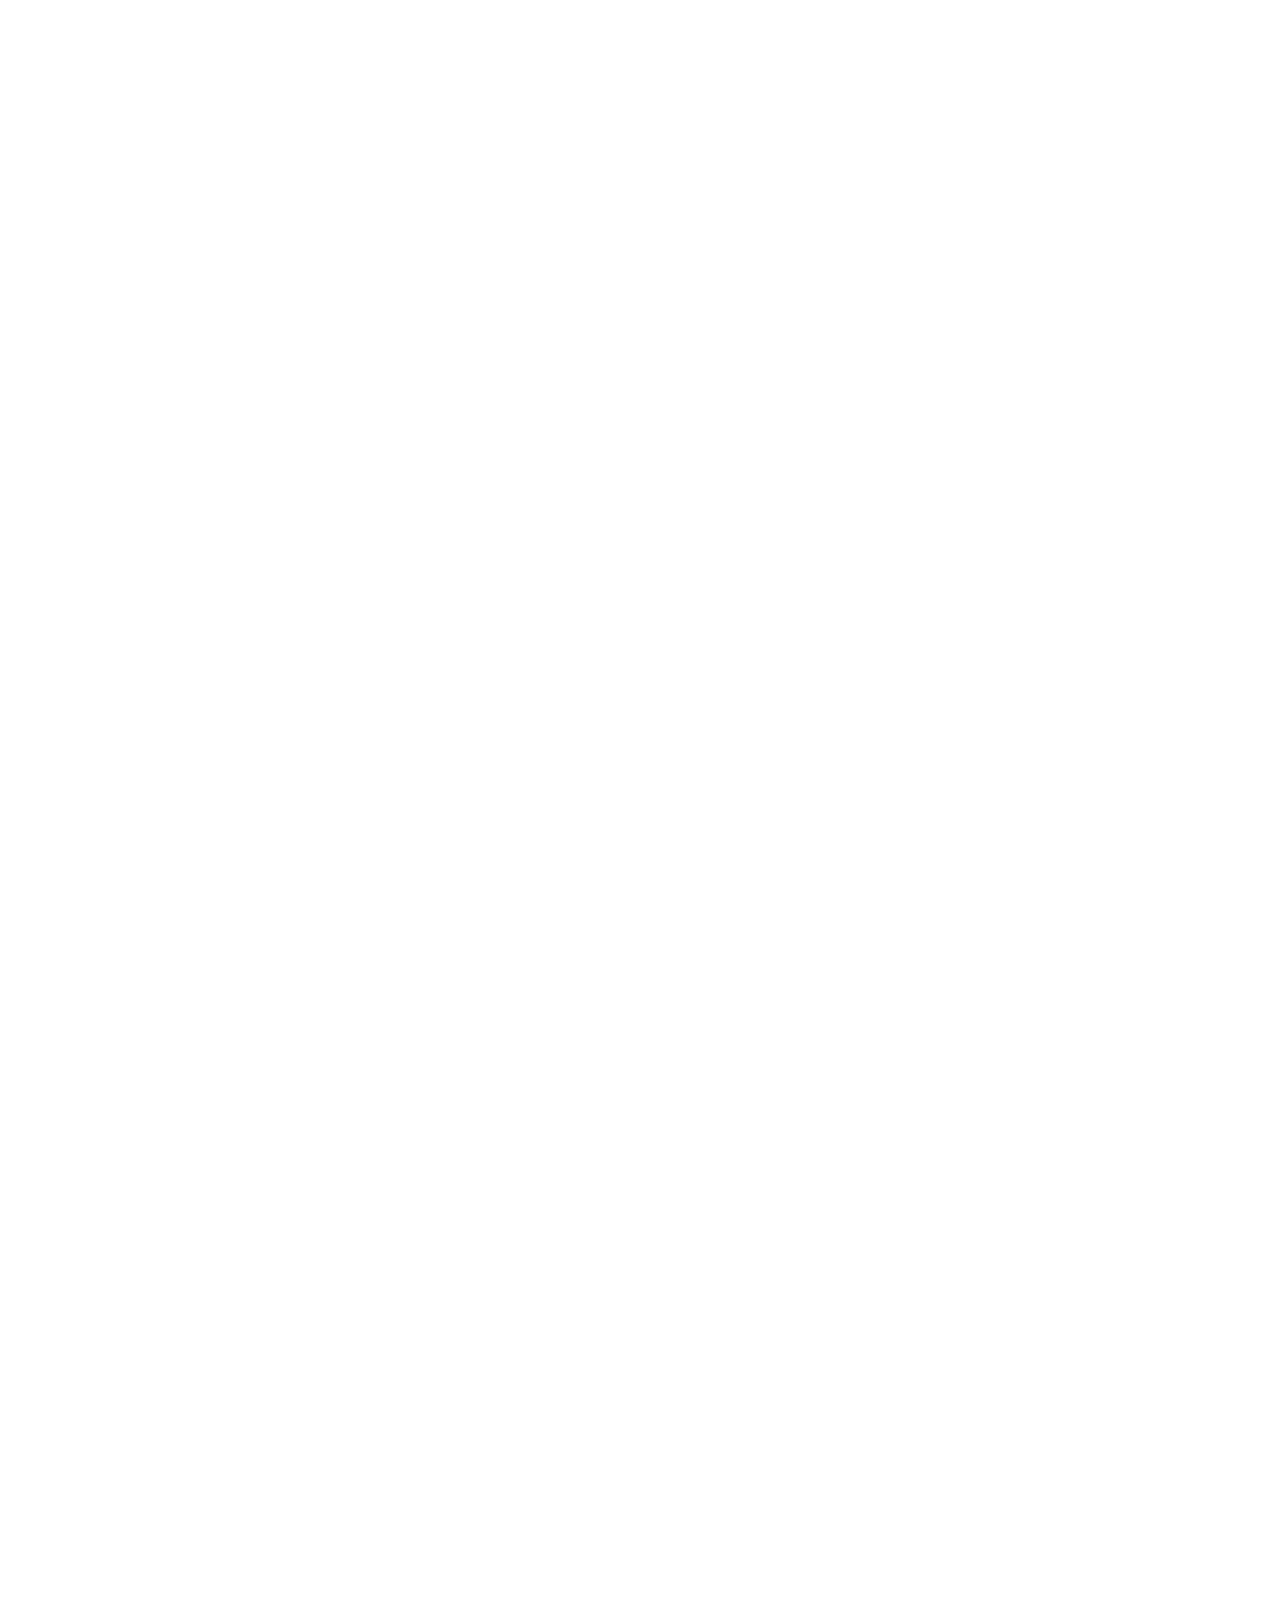
==== commit 892eae78: "Rebuild portfolio: shorter, minimal dark design with streamlined sections" ====
--- a/index.html
+++ b/index.html
@@ -1,7 +1 @@
-<!DOCTYPE html><html lang="en" class="__variable_804243 scroll-smooth"><head><meta charSet="utf-8"/><meta name="viewport" content="width=device-width, initial-scale=1, maximum-scale=5"/><link rel="stylesheet" href="/VidhAI-Public/_next/static/css/809fe39c25ccf365.css" data-precedence="next"/><link rel="preload" as="script" fetchPriority="low" href="/VidhAI-Public/_next/static/chunks/webpack-d39e5a597e72857d.js"/><script src="/VidhAI-Public/_next/static/chunks/fd9d1056-4a917af64af6b262.js" async=""></script><script src="/VidhAI-Public/_next/static/chunks/23-e208923310f3fbc3.js" async=""></script><script src="/VidhAI-Public/_next/static/chunks/main-app-08f58c8aa24e7752.js" async=""></script><script src="/VidhAI-Public/_next/static/chunks/75-76a9c326a16363d4.js" async=""></script><script src="/VidhAI-Public/_next/static/chunks/app/page-68e5f6a21118ce80.js" async=""></script><link rel="preconnect" href="https://fonts.googleapis.com"/><link rel="preconnect" href="https://fonts.gstatic.com" crossorigin="anonymous"/><meta name="theme-color" content="#16a34a"/><title>VidhAI - AI-Powered Agriculture Ecosystem</title><meta name="description" content="VidhAI is an intelligent agricultural ecosystem designed to help farmers make better decisions, connect with markets, access useful resources, and improve productivity through AI-powered insights."/><meta name="author" content="VidhAI Team"/><link rel="manifest" href="/site.webmanifest" crossorigin="use-credentials"/><meta name="keywords" content="agriculture,AI,farming,agritech,smart farming,crop management,market prices,weather intelligence"/><meta name="creator" content="VidhAI"/><meta name="publisher" content="VidhAI"/><meta name="robots" content="index, follow"/><meta property="og:title" content="VidhAI - AI-Powered Agriculture Ecosystem"/><meta property="og:description" content="Intelligent agricultural platform for smarter farming decisions."/><meta property="og:site_name" content="VidhAI"/><meta property="og:locale" content="en_US"/><meta property="og:type" content="website"/><meta name="twitter:card" content="summary_large_image"/><meta name="twitter:title" content="VidhAI - AI-Powered Agriculture"/><meta name="twitter:description" content="Intelligent agricultural platform for smarter farming decisions."/><link rel="shortcut icon" href="/favicon-16x16.png"/><link rel="icon" href="/favicon.ico"/><link rel="apple-touch-icon" href="/apple-touch-icon.png"/><script src="/VidhAI-Public/_next/static/chunks/polyfills-78c92fac7aa8fdd8.js" noModule=""></script></head><body class="font-sans antialiased bg-white text-dark-900"><div class="min-h-screen bg-white" style="opacity:0"><header class="fixed top-0 left-0 right-0 z-50 transition-all duration-300 backdrop-blur-md bg-white/80" style="backdrop-filter:0;box-shadow:0"><nav class="mx-auto max-w-7xl px-4 sm:px-6 lg:px-8" aria-label="Main navigation"><div class="flex h-16 items-center justify-between"><a class="flex items-center gap-2" aria-label="VidhAI Home" href="#home"><div class="w-10 h-10 rounded-xl bg-gradient-to-br from-vidhai-500 to-vidhai-700 flex items-center justify-center" style="transform:scale(0) rotate(-180deg)"><svg xmlns="http://www.w3.org/2000/svg" width="24" height="24" viewBox="0 0 24 24" fill="none" stroke="currentColor" stroke-width="2" stroke-linecap="round" stroke-linejoin="round" class="lucide lucide-leaf w-6 h-6 text-white"><path d="M11 20A7 7 0 0 1 9.8 6.1C15.5 5 17 4.48 19 2c1 2 2 4.18 2 8 0 5.5-4.78 10-10 10Z"></path><path d="M2 21c0-3 1.85-5.36 5.08-6C9.5 14.52 12 13 13 12"></path></svg></div><span class="font-bold text-xl text-dark-900">VidhAI</span></a><div class="hidden md:flex items-center gap-8"><a href="#home" class="text-sm font-medium text-dark-600 hover:text-vidhai-600 transition-colors relative">Home<span class="absolute bottom-0 left-0 w-0 h-0.5 bg-vidhai-500 transition-all duration-300" style="width:0px"></span></a><a href="#problem" class="text-sm font-medium text-dark-600 hover:text-vidhai-600 transition-colors relative">Problem<span class="absolute bottom-0 left-0 w-0 h-0.5 bg-vidhai-500 transition-all duration-300" style="width:0px"></span></a><a href="#vidhai" class="text-sm font-medium text-dark-600 hover:text-vidhai-600 transition-colors relative">VidhAI<span class="absolute bottom-0 left-0 w-0 h-0.5 bg-vidhai-500 transition-all duration-300" style="width:0px"></span></a><a href="#workflow" class="text-sm font-medium text-dark-600 hover:text-vidhai-600 transition-colors relative">Workflow<span class="absolute bottom-0 left-0 w-0 h-0.5 bg-vidhai-500 transition-all duration-300" style="width:0px"></span></a><a href="#modules" class="text-sm font-medium text-dark-600 hover:text-vidhai-600 transition-colors relative">Modules<span class="absolute bottom-0 left-0 w-0 h-0.5 bg-vidhai-500 transition-all duration-300" style="width:0px"></span></a><a href="#ecosystem" class="text-sm font-medium text-dark-600 hover:text-vidhai-600 transition-colors relative">Ecosystem<span class="absolute bottom-0 left-0 w-0 h-0.5 bg-vidhai-500 transition-all duration-300" style="width:0px"></span></a><a href="#impact" class="text-sm font-medium text-dark-600 hover:text-vidhai-600 transition-colors relative">Impact<span class="absolute bottom-0 left-0 w-0 h-0.5 bg-vidhai-500 transition-all duration-300" style="width:0px"></span></a></div><div class="hidden md:flex items-center gap-4"><a href="#workflow" class="px-5 py-2.5 text-sm font-semibold text-dark-700 hover:text-vidhai-700 transition-colors glass rounded-xl border border-vidhai-100 hover:border-vidhai-300" tabindex="0">View Workflow</a><button class="px-6 py-2.5 text-sm font-semibold text-white bg-gradient-to-r from-vidhai-500 to-vidhai-700 rounded-xl shadow-lg shadow-vidhai-500/25 hover:from-vidhai-600 hover:to-vidhai-800 transition-all" tabindex="0">Explore VidhAI<svg xmlns="http://www.w3.org/2000/svg" width="24" height="24" viewBox="0 0 24 24" fill="none" stroke="currentColor" stroke-width="2" stroke-linecap="round" stroke-linejoin="round" class="lucide lucide-sparkles ml-2 w-4 h-4"><path d="M9.937 15.5A2 2 0 0 0 8.5 14.063l-6.135-1.582a.5.5 0 0 1 0-.962L8.5 9.936A2 2 0 0 0 9.937 8.5l1.582-6.135a.5.5 0 0 1 .963 0L14.063 8.5A2 2 0 0 0 15.5 9.937l6.135 1.581a.5.5 0 0 1 0 .964L15.5 14.063a2 2 0 0 0-1.437 1.437l-1.582 6.135a.5.5 0 0 1-.963 0z"></path><path d="M20 3v4"></path><path d="M22 5h-4"></path><path d="M4 17v2"></path><path d="M5 18H3"></path></svg></button></div><button class="md:hidden p-2 rounded-xl text-dark-600 hover:bg-dark-100 transition-colors" aria-label="Open menu" aria-expanded="false"><svg xmlns="http://www.w3.org/2000/svg" width="24" height="24" viewBox="0 0 24 24" fill="none" stroke="currentColor" stroke-width="2" stroke-linecap="round" stroke-linejoin="round" class="lucide lucide-menu w-6 h-6"><line x1="4" x2="20" y1="12" y2="12"></line><line x1="4" x2="20" y1="6" y2="6"></line><line x1="4" x2="20" y1="18" y2="18"></line></svg></button></div></nav><div class="md:hidden overflow-hidden bg-white border-t border-dark-100" style="height:0px;opacity:0"><div class="px-4 py-4 space-y-3"><a href="#home" class="block px-4 py-3 text-base font-medium text-dark-600 hover:text-vidhai-600 hover:bg-vidhai-50 rounded-xl transition-colors" style="opacity:0;transform:translateX(-20px)">Home</a><a href="#problem" class="block px-4 py-3 text-base font-medium text-dark-600 hover:text-vidhai-600 hover:bg-vidhai-50 rounded-xl transition-colors" style="opacity:0;transform:translateX(-20px)">Problem</a><a href="#vidhai" class="block px-4 py-3 text-base font-medium text-dark-600 hover:text-vidhai-600 hover:bg-vidhai-50 rounded-xl transition-colors" style="opacity:0;transform:translateX(-20px)">VidhAI</a><a href="#workflow" class="block px-4 py-3 text-base font-medium text-dark-600 hover:text-vidhai-600 hover:bg-vidhai-50 rounded-xl transition-colors" style="opacity:0;transform:translateX(-20px)">Workflow</a><a href="#modules" class="block px-4 py-3 text-base font-medium text-dark-600 hover:text-vidhai-600 hover:bg-vidhai-50 rounded-xl transition-colors" style="opacity:0;transform:translateX(-20px)">Modules</a><a href="#ecosystem" class="block px-4 py-3 text-base font-medium text-dark-600 hover:text-vidhai-600 hover:bg-vidhai-50 rounded-xl transition-colors" style="opacity:0;transform:translateX(-20px)">Ecosystem</a><a href="#impact" class="block px-4 py-3 text-base font-medium text-dark-600 hover:text-vidhai-600 hover:bg-vidhai-50 rounded-xl transition-colors" style="opacity:0;transform:translateX(-20px)">Impact</a><div class="pt-2 space-y-3"><a class="block w-full text-center px-4 py-3 text-base font-semibold text-dark-700 hover:text-vidhai-700 glass rounded-xl border border-vidhai-100" href="#workflow">View Workflow</a><button class="w-full px-6 py-3 text-base font-semibold text-white bg-gradient-to-r from-vidhai-500 to-vidhai-700 rounded-xl shadow-lg shadow-vidhai-500/25" tabindex="0">Explore VidhAI<svg xmlns="http://www.w3.org/2000/svg" width="24" height="24" viewBox="0 0 24 24" fill="none" stroke="currentColor" stroke-width="2" stroke-linecap="round" stroke-linejoin="round" class="lucide lucide-sparkles ml-2 w-4 h-4 inline"><path d="M9.937 15.5A2 2 0 0 0 8.5 14.063l-6.135-1.582a.5.5 0 0 1 0-.962L8.5 9.936A2 2 0 0 0 9.937 8.5l1.582-6.135a.5.5 0 0 1 .963 0L14.063 8.5A2 2 0 0 0 15.5 9.937l6.135 1.581a.5.5 0 0 1 0 .964L15.5 14.063a2 2 0 0 0-1.437 1.437l-1.582 6.135a.5.5 0 0 1-.963 0z"></path><path d="M20 3v4"></path><path d="M22 5h-4"></path><path d="M4 17v2"></path><path d="M5 18H3"></path></svg></button></div></div></div></header><main class="pt-16"><section id="home" class="relative min-h-screen flex items-center justify-center overflow-hidden pt-16"><div class="absolute inset-0 overflow-hidden pointer-events-none"><div class="flex items-center justify-center rounded-2xl shadow-lg glass border border-vidhai-100 w-16 h-16 bg-vidhai-100 text-vidhai-700 absolute top left" style="opacity:0;transform:scale(0.5)"><div><svg xmlns="http://www.w3.org/2000/svg" width="24" height="24" viewBox="0 0 24 24" fill="none" stroke="currentColor" stroke-width="2" stroke-linecap="round" stroke-linejoin="round" class="lucide lucide-leaf w-6 h-6"><path d="M11 20A7 7 0 0 1 9.8 6.1C15.5 5 17 4.48 19 2c1 2 2 4.18 2 8 0 5.5-4.78 10-10 10Z"></path><path d="M2 21c0-3 1.85-5.36 5.08-6C9.5 14.52 12 13 13 12"></path></svg></div></div><div class="flex items-center justify-center rounded-2xl shadow-lg glass border border-vidhai-100 w-12 h-12 bg-amber-100 text-amber-700 absolute top right" style="opacity:0;transform:scale(0.5)"><div><svg xmlns="http://www.w3.org/2000/svg" width="24" height="24" viewBox="0 0 24 24" fill="none" stroke="currentColor" stroke-width="2" stroke-linecap="round" stroke-linejoin="round" class="lucide lucide-zap w-5 h-5"><path d="M4 14a1 1 0 0 1-.78-1.63l9.9-10.2a.5.5 0 0 1 .86.46l-1.92 6.02A1 1 0 0 0 13 10h7a1 1 0 0 1 .78 1.63l-9.9 10.2a.5.5 0 0 1-.86-.46l1.92-6.02A1 1 0 0 0 11 14z"></path></svg></div></div><div class="flex items-center justify-center rounded-2xl shadow-lg glass border border-vidhai-100 w-12 h-12 bg-blue-100 text-blue-700 absolute bottom left" style="opacity:0;transform:scale(0.5)"><div><svg xmlns="http://www.w3.org/2000/svg" width="24" height="24" viewBox="0 0 24 24" fill="none" stroke="currentColor" stroke-width="2" stroke-linecap="round" stroke-linejoin="round" class="lucide lucide-globe w-5 h-5"><circle cx="12" cy="12" r="10"></circle><path d="M12 2a14.5 14.5 0 0 0 0 20 14.5 14.5 0 0 0 0-20"></path><path d="M2 12h20"></path></svg></div></div><div class="flex items-center justify-center rounded-2xl shadow-lg glass border border-vidhai-100 w-12 h-12 bg-purple-100 text-purple-700 absolute bottom right" style="opacity:0;transform:scale(0.5)"><div><svg xmlns="http://www.w3.org/2000/svg" width="24" height="24" viewBox="0 0 24 24" fill="none" stroke="currentColor" stroke-width="2" stroke-linecap="round" stroke-linejoin="round" class="lucide lucide-shield w-5 h-5"><path d="M20 13c0 5-3.5 7.5-7.66 8.95a1 1 0 0 1-.67-.01C7.5 20.5 4 18 4 13V6a1 1 0 0 1 1-1c2 0 4.5-1.2 6.24-2.72a1.17 1.17 0 0 1 1.52 0C14.51 3.81 17 5 19 5a1 1 0 0 1 1 1z"></path></svg></div></div><div class="flex items-center justify-center rounded-2xl shadow-lg glass border border-vidhai-100 w-8 h-8 bg-rose-100 text-rose-700 absolute top right" style="opacity:0;transform:scale(0.5)"><div><svg xmlns="http://www.w3.org/2000/svg" width="24" height="24" viewBox="0 0 24 24" fill="none" stroke="currentColor" stroke-width="2" stroke-linecap="round" stroke-linejoin="round" class="lucide lucide-users w-5 h-5"><path d="M16 21v-2a4 4 0 0 0-4-4H6a4 4 0 0 0-4 4v2"></path><circle cx="9" cy="7" r="4"></circle><path d="M22 21v-2a4 4 0 0 0-3-3.87"></path><path d="M16 3.13a4 4 0 0 1 0 7.75"></path></svg></div></div><div class="flex items-center justify-center rounded-2xl shadow-lg glass border border-vidhai-100 w-8 h-8 bg-purple-100 text-purple-700 absolute bottom left" style="opacity:0;transform:scale(0.5)"><div><svg xmlns="http://www.w3.org/2000/svg" width="24" height="24" viewBox="0 0 24 24" fill="none" stroke="currentColor" stroke-width="2" stroke-linecap="round" stroke-linejoin="round" class="lucide lucide-cpu w-5 h-5"><rect width="16" height="16" x="4" y="4" rx="2"></rect><rect width="6" height="6" x="9" y="9" rx="1"></rect><path d="M15 2v2"></path><path d="M15 20v2"></path><path d="M2 15h2"></path><path d="M2 9h2"></path><path d="M20 15h2"></path><path d="M20 9h2"></path><path d="M9 2v2"></path><path d="M9 20v2"></path></svg></div></div><div class="absolute inset-0 bg-gradient-to-br from-vidhai-500 via-transparent to-emerald-500" style="opacity:0;transform:scale(0)"></div></div><div class="relative z-10 mx-auto max-w-7xl px-4 sm:px-6 lg:px-8 py-20"><div class="grid lg:grid-cols-2 gap-12 lg:gap-16 items-center"><div style="opacity:0;transform:translateY(30px)"><span class="inline-flex items-center gap-2 px-4 py-2 glass-green rounded-full text-sm font-medium text-vidhai-700 mb-6" style="opacity:0;transform:scale(0.9)"><svg xmlns="http://www.w3.org/2000/svg" width="24" height="24" viewBox="0 0 24 24" fill="none" stroke="currentColor" stroke-width="2" stroke-linecap="round" stroke-linejoin="round" class="lucide lucide-sparkles w-4 h-4"><path d="M9.937 15.5A2 2 0 0 0 8.5 14.063l-6.135-1.582a.5.5 0 0 1 0-.962L8.5 9.936A2 2 0 0 0 9.937 8.5l1.582-6.135a.5.5 0 0 1 .963 0L14.063 8.5A2 2 0 0 0 15.5 9.937l6.135 1.581a.5.5 0 0 1 0 .964L15.5 14.063a2 2 0 0 0-1.437 1.437l-1.582 6.135a.5.5 0 0 1-.963 0z"></path><path d="M20 3v4"></path><path d="M22 5h-4"></path><path d="M4 17v2"></path><path d="M5 18H3"></path></svg>AI-Powered Agriculture Platform</span><h1 class="text-5xl md:text-6xl lg:text-7xl font-bold tracking-tight text-dark-900 leading-[1.1]" style="opacity:0;transform:translateY(20px)"><span class="gradient-text">VidhAI</span></h1><p class="mt-6 text-lg md:text-xl text-dark-600 max-w-xl leading-relaxed" style="opacity:0;transform:translateY(20px)">AI-Powered Agriculture. Smarter Decisions. Better Farming.</p><p class="mt-6 text-base md:text-lg text-dark-500 max-w-xl leading-relaxed" style="opacity:0;transform:translateY(20px)">VidhAI is an intelligent agricultural ecosystem designed to help farmers make better decisions, connect with markets, access useful resources, and improve productivity.</p><div class="mt-10 flex flex-col sm:flex-row gap-4" style="opacity:0;transform:translateY(20px)"><button class="group px-8 py-4 text-base font-semibold text-white bg-gradient-to-r from-vidhai-500 to-vidhai-700 rounded-xl shadow-lg shadow-vidhai-500/25 flex items-center gap-2 justify-center" tabindex="0">Explore VidhAI<span><svg xmlns="http://www.w3.org/2000/svg" width="24" height="24" viewBox="0 0 24 24" fill="none" stroke="currentColor" stroke-width="2" stroke-linecap="round" stroke-linejoin="round" class="lucide lucide-arrow-right w-5 h-5"><path d="M5 12h14"></path><path d="m12 5 7 7-7 7"></path></svg></span></button><a class="group px-8 py-4 text-base font-semibold text-dark-700 glass rounded-xl border border-vidhai-100 hover:border-vidhai-300 hover:bg-vidhai-50 flex items-center gap-2 justify-center transition-all" href="#workflow">View Workflow<svg xmlns="http://www.w3.org/2000/svg" width="24" height="24" viewBox="0 0 24 24" fill="none" stroke="currentColor" stroke-width="2" stroke-linecap="round" stroke-linejoin="round" class="lucide lucide-arrow-right w-5 h-5 group-hover:translate-x-1 transition-transform"><path d="M5 12h14"></path><path d="m12 5 7 7-7 7"></path></svg></a></div><div class="mt-16 flex flex-wrap gap-4" style="opacity:0;transform:translateY(20px)"><div class="flex items-center gap-2 px-4 py-2 glass rounded-xl border border-vidhai-100"><svg xmlns="http://www.w3.org/2000/svg" width="24" height="24" viewBox="0 0 24 24" fill="none" stroke="currentColor" stroke-width="2" stroke-linecap="round" stroke-linejoin="round" class="lucide lucide-globe w-5 h-5 text-vidhai-600"><circle cx="12" cy="12" r="10"></circle><path d="M12 2a14.5 14.5 0 0 0 0 20 14.5 14.5 0 0 0 0-20"></path><path d="M2 12h20"></path></svg><span class="text-sm font-medium text-dark-700">Multilingual</span></div><div class="flex items-center gap-2 px-4 py-2 glass rounded-xl border border-vidhai-100"><svg xmlns="http://www.w3.org/2000/svg" width="24" height="24" viewBox="0 0 24 24" fill="none" stroke="currentColor" stroke-width="2" stroke-linecap="round" stroke-linejoin="round" class="lucide lucide-shield w-5 h-5 text-vidhai-600"><path d="M20 13c0 5-3.5 7.5-7.66 8.95a1 1 0 0 1-.67-.01C7.5 20.5 4 18 4 13V6a1 1 0 0 1 1-1c2 0 4.5-1.2 6.24-2.72a1.17 1.17 0 0 1 1.52 0C14.51 3.81 17 5 19 5a1 1 0 0 1 1 1z"></path></svg><span class="text-sm font-medium text-dark-700">Offline-First</span></div><div class="flex items-center gap-2 px-4 py-2 glass rounded-xl border border-vidhai-100"><svg xmlns="http://www.w3.org/2000/svg" width="24" height="24" viewBox="0 0 24 24" fill="none" stroke="currentColor" stroke-width="2" stroke-linecap="round" stroke-linejoin="round" class="lucide lucide-cpu w-5 h-5 text-vidhai-600"><rect width="16" height="16" x="4" y="4" rx="2"></rect><rect width="6" height="6" x="9" y="9" rx="1"></rect><path d="M15 2v2"></path><path d="M15 20v2"></path><path d="M2 15h2"></path><path d="M2 9h2"></path><path d="M20 15h2"></path><path d="M20 9h2"></path><path d="M9 2v2"></path><path d="M9 20v2"></path></svg><span class="text-sm font-medium text-dark-700">AI-Powered</span></div><div class="flex items-center gap-2 px-4 py-2 glass rounded-xl border border-vidhai-100"><svg xmlns="http://www.w3.org/2000/svg" width="24" height="24" viewBox="0 0 24 24" fill="none" stroke="currentColor" stroke-width="2" stroke-linecap="round" stroke-linejoin="round" class="lucide lucide-users w-5 h-5 text-vidhai-600"><path d="M16 21v-2a4 4 0 0 0-4-4H6a4 4 0 0 0-4 4v2"></path><circle cx="9" cy="7" r="4"></circle><path d="M22 21v-2a4 4 0 0 0-3-3.87"></path><path d="M16 3.13a4 4 0 0 1 0 7.75"></path></svg><span class="text-sm font-medium text-dark-700">Farmer-Centric</span></div></div></div><div class="relative" style="opacity:0;transform:translateX(30px)"><div class="relative aspect-square max-w-lg mx-auto"><svg viewBox="0 0 400 400" class="w-full h-full" preserveAspectRatio="xMidYMid meet"><defs><linearGradient id="seedGradient" x1="0%" y1="0%" x2="100%" y2="100%"><stop offset="0%" stop-color="#16a34a"></stop><stop offset="100%" stop-color="#22c55e"></stop></linearGradient><linearGradient id="plantGradient" x1="0%" y1="100%" x2="0%" y2="0%"><stop offset="0%" stop-color="#15803d"></stop><stop offset="50%" stop-color="#16a34a"></stop><stop offset="100%" stop-color="#22c55e"></stop></linearGradient><radialGradient id="glowGradient" cx="50%" cy="50%" r="50%"><stop offset="0%" stop-color="#16a34a" stop-opacity="0.3"></stop><stop offset="100%" stop-color="#16a34a" stop-opacity="0"></stop></radialGradient></defs><circle cx="200" cy="200" r="140" fill="url(#glowGradient)"></circle><g><path d="M200 300 Q180 250 200 180 Q220 250 200 300" fill="url(#seedGradient)" stroke="#15803d" stroke-width="2" style="transform-origin:bottom center"></path><path d="M180 200 Q160 150 200 100 Q240 150 220 200" fill="url(#plantGradient)" stroke="#16a34a" stroke-width="1.5" opacity="0" style="transform-origin:bottom center"></path><ellipse cx="200" cy="90" rx="35" ry="20" fill="url(#plantGradient)"></ellipse><ellipse cx="170" cy="100" rx="25" ry="15" fill="#16a34a" opacity="0.8"></ellipse><ellipse cx="230" cy="105" rx="22" ry="13" fill="#22c55e" opacity="0.8"></ellipse></g><g><g transform="rotate(0 200 200)"><line x1="200" y1="200" x2="200" y2="80" stroke="#16a34a" stroke-width="1.5" stroke-dasharray="0px 1px" opacity="0" pathLength="1" stroke-dashoffset="0px"></line><circle cx="200" cy="60" r="8" fill="#16a34a" opacity="0"></circle><circle cx="200" cy="60" r="14" fill="none" stroke="#16a34a" stroke-width="1" opacity="0"></circle></g><g transform="rotate(60 200 200)"><line x1="200" y1="200" x2="200" y2="80" stroke="#16a34a" stroke-width="1.5" stroke-dasharray="0px 1px" opacity="0" pathLength="1" stroke-dashoffset="0px"></line><circle cx="200" cy="60" r="8" fill="#16a34a" opacity="0"></circle><circle cx="200" cy="60" r="14" fill="none" stroke="#16a34a" stroke-width="1" opacity="0"></circle></g><g transform="rotate(120 200 200)"><line x1="200" y1="200" x2="200" y2="80" stroke="#16a34a" stroke-width="1.5" stroke-dasharray="0px 1px" opacity="0" pathLength="1" stroke-dashoffset="0px"></line><circle cx="200" cy="60" r="8" fill="#16a34a" opacity="0"></circle><circle cx="200" cy="60" r="14" fill="none" stroke="#16a34a" stroke-width="1" opacity="0"></circle></g><g transform="rotate(180 200 200)"><line x1="200" y1="200" x2="200" y2="80" stroke="#16a34a" stroke-width="1.5" stroke-dasharray="0px 1px" opacity="0" pathLength="1" stroke-dashoffset="0px"></line><circle cx="200" cy="60" r="8" fill="#16a34a" opacity="0"></circle><circle cx="200" cy="60" r="14" fill="none" stroke="#16a34a" stroke-width="1" opacity="0"></circle></g><g transform="rotate(240 200 200)"><line x1="200" y1="200" x2="200" y2="80" stroke="#16a34a" stroke-width="1.5" stroke-dasharray="0px 1px" opacity="0" pathLength="1" stroke-dashoffset="0px"></line><circle cx="200" cy="60" r="8" fill="#16a34a" opacity="0"></circle><circle cx="200" cy="60" r="14" fill="none" stroke="#16a34a" stroke-width="1" opacity="0"></circle></g><g transform="rotate(300 200 200)"><line x1="200" y1="200" x2="200" y2="80" stroke="#16a34a" stroke-width="1.5" stroke-dasharray="0px 1px" opacity="0" pathLength="1" stroke-dashoffset="0px"></line><circle cx="200" cy="60" r="8" fill="#16a34a" opacity="0"></circle><circle cx="200" cy="60" r="14" fill="none" stroke="#16a34a" stroke-width="1" opacity="0"></circle></g></g><g><g transform="rotate(45 200 200)"><line x1="200" y1="200" x2="200" y2="100" stroke="#22c55e" stroke-width="1" stroke-dasharray="0px 1px" opacity="0" pathLength="1" stroke-dashoffset="0px"></line><circle cx="200" cy="80" r="5" fill="#22c55e"></circle></g><g transform="rotate(135 200 200)"><line x1="200" y1="200" x2="200" y2="100" stroke="#22c55e" stroke-width="1" stroke-dasharray="0px 1px" opacity="0" pathLength="1" stroke-dashoffset="0px"></line><circle cx="200" cy="80" r="5" fill="#22c55e"></circle></g><g transform="rotate(225 200 200)"><line x1="200" y1="200" x2="200" y2="100" stroke="#22c55e" stroke-width="1" stroke-dasharray="0px 1px" opacity="0" pathLength="1" stroke-dashoffset="0px"></line><circle cx="200" cy="80" r="5" fill="#22c55e"></circle></g><g transform="rotate(315 200 200)"><line x1="200" y1="200" x2="200" y2="100" stroke="#22c55e" stroke-width="1" stroke-dasharray="0px 1px" opacity="0" pathLength="1" stroke-dashoffset="0px"></line><circle cx="200" cy="80" r="5" fill="#22c55e"></circle></g></g></svg></div></div></div></div><div class="absolute bottom-10 left-1/2 -translate-x-1/2 flex items-center gap-2 text-dark-400 text-sm" style="opacity:0"><div class="flex items-center gap-1"><span>Scroll to explore</span><svg width="20" height="20" viewBox="0 0 24 24" fill="none" stroke="currentColor" stroke-width="2" stroke-linecap="round" stroke-linejoin="round"><path d="M12 5v14M19 12l-7 7-7-7"></path></svg></div></div></section><section id="problem" class="py-20 md:py-28 lg:py-32 bg-white"><div class="mx-auto max-w-7xl px-4 sm:px-6 lg:px-8"><div class="text-center md:text-left"><h2 class="text-3xl md:text-4xl lg:text-5xl font-bold text-dark-900 tracking-tight" style="opacity:0;transform:translateY(20px)"><span class="inline-block">Agriculture<!-- --> <!-- --> </span><span class="inline-block">Has<!-- --> <!-- --> </span><span class="inline-block">Real-World<!-- --> <!-- --> </span><span class="inline-block">Challenges<!-- --> <!-- --> </span></h2><p class="mt-4 text-lg md:text-xl text-dark-600 max-w-3xl mx-auto" style="opacity:0;transform:translateY(16px)">Six fundamental problems that keep farmers from reaching their full potential</p></div><div class="mt-16 grid gap-6 sm:grid-cols-2 lg:grid-cols-3" style="opacity:0"><div class="glass rounded-2xl p-6 md:p-8 transition-all duration-300 border hover:shadow-xl hover:shadow-vidhai-100/50 relative overflow-hidden bg-blue-50 border-blue-100 hover:border-vidhai-300" style="opacity:0;transform:translateY(20px)"><div class="relative"><div class="w-14 h-14 rounded-xl flex items-center justify-center mb-4 bg-blue-100 text-blue-600" style="transform:scale(0) rotate(-180deg)"><svg xmlns="http://www.w3.org/2000/svg" width="24" height="24" viewBox="0 0 24 24" fill="none" stroke="currentColor" stroke-width="2" stroke-linecap="round" stroke-linejoin="round" class="lucide lucide-cloud-rain w-7 h-7"><path d="M4 14.899A7 7 0 1 1 15.71 8h1.79a4.5 4.5 0 0 1 2.5 8.242"></path><path d="M16 14v6"></path><path d="M8 14v6"></path><path d="M12 16v6"></path></svg></div><h3 class="text-xl font-semibold text-dark-900 mb-3">Uncertain Crop Decisions</h3><p class="text-dark-600 leading-relaxed">Farmers struggle to choose the right crops without data-driven insights, leading to poor yields and financial losses.</p></div><div class="absolute bottom-0 right-0 opacity-10" style="opacity:0;transform:translateY(10px)"><svg xmlns="http://www.w3.org/2000/svg" width="24" height="24" viewBox="0 0 24 24" fill="none" stroke="currentColor" stroke-width="2" stroke-linecap="round" stroke-linejoin="round" class="lucide lucide-circle-check w-24 h-24" style="color:var(--blue-500)"><circle cx="12" cy="12" r="10"></circle><path d="m9 12 2 2 4-4"></path></svg></div></div><div class="glass rounded-2xl p-6 md:p-8 transition-all duration-300 border hover:shadow-xl hover:shadow-vidhai-100/50 relative overflow-hidden bg-red-50 border-red-100 hover:border-vidhai-300" style="opacity:0;transform:translateY(20px)"><div class="relative"><div class="w-14 h-14 rounded-xl flex items-center justify-center mb-4 bg-red-100 text-red-600" style="transform:scale(0) rotate(-180deg)"><svg xmlns="http://www.w3.org/2000/svg" width="24" height="24" viewBox="0 0 24 24" fill="none" stroke="currentColor" stroke-width="2" stroke-linecap="round" stroke-linejoin="round" class="lucide lucide-bug w-7 h-7"><path d="m8 2 1.88 1.88"></path><path d="M14.12 3.88 16 2"></path><path d="M9 7.13v-1a3.003 3.003 0 1 1 6 0v1"></path><path d="M12 20c-3.3 0-6-2.7-6-6v-3a4 4 0 0 1 4-4h4a4 4 0 0 1 4 4v3c0 3.3-2.7 6-6 6"></path><path d="M12 20v-9"></path><path d="M6.53 9C4.6 8.8 3 7.1 3 5"></path><path d="M6 13H2"></path><path d="M3 21c0-2.1 1.7-3.9 3.8-4"></path><path d="M20.97 5c0 2.1-1.6 3.8-3.5 4"></path><path d="M22 13h-4"></path><path d="M17.2 17c2.1.1 3.8 1.9 3.8 4"></path></svg></div><h3 class="text-xl font-semibold text-dark-900 mb-3">Crop Diseases &amp; Pests</h3><p class="text-dark-600 leading-relaxed">Late detection of diseases and pest infestations causes massive crop losses. Farmers lack timely expert guidance.</p></div><div class="absolute bottom-0 right-0 opacity-10" style="opacity:0;transform:translateY(10px)"><svg xmlns="http://www.w3.org/2000/svg" width="24" height="24" viewBox="0 0 24 24" fill="none" stroke="currentColor" stroke-width="2" stroke-linecap="round" stroke-linejoin="round" class="lucide lucide-circle-check w-24 h-24" style="color:var(--red-500)"><circle cx="12" cy="12" r="10"></circle><path d="m9 12 2 2 4-4"></path></svg></div></div><div class="glass rounded-2xl p-6 md:p-8 transition-all duration-300 border hover:shadow-xl hover:shadow-vidhai-100/50 relative overflow-hidden bg-amber-50 border-amber-100 hover:border-vidhai-300" style="opacity:0;transform:translateY(20px)"><div class="relative"><div class="w-14 h-14 rounded-xl flex items-center justify-center mb-4 bg-amber-100 text-amber-600" style="transform:scale(0) rotate(-180deg)"><svg xmlns="http://www.w3.org/2000/svg" width="24" height="24" viewBox="0 0 24 24" fill="none" stroke="currentColor" stroke-width="2" stroke-linecap="round" stroke-linejoin="round" class="lucide lucide-thermometer-sun w-7 h-7"><path d="M12 9a4 4 0 0 0-2 7.5"></path><path d="M12 3v2"></path><path d="m6.6 18.4-1.4 1.4"></path><path d="M20 4v10.54a4 4 0 1 1-4 0V4a2 2 0 0 1 4 0Z"></path><path d="M4 13H2"></path><path d="M6.34 7.34 4.93 5.93"></path></svg></div><h3 class="text-xl font-semibold text-dark-900 mb-3">Unpredictable Weather</h3><p class="text-dark-600 leading-relaxed">Climate change makes weather patterns erratic. Farmers cannot plan irrigation, planting, or harvesting effectively.</p></div><div class="absolute bottom-0 right-0 opacity-10" style="opacity:0;transform:translateY(10px)"><svg xmlns="http://www.w3.org/2000/svg" width="24" height="24" viewBox="0 0 24 24" fill="none" stroke="currentColor" stroke-width="2" stroke-linecap="round" stroke-linejoin="round" class="lucide lucide-circle-check w-24 h-24" style="color:var(--amber-500)"><circle cx="12" cy="12" r="10"></circle><path d="m9 12 2 2 4-4"></path></svg></div></div><div class="glass rounded-2xl p-6 md:p-8 transition-all duration-300 border hover:shadow-xl hover:shadow-vidhai-100/50 relative overflow-hidden bg-purple-50 border-purple-100 hover:border-vidhai-300" style="opacity:0;transform:translateY(20px)"><div class="relative"><div class="w-14 h-14 rounded-xl flex items-center justify-center mb-4 bg-purple-100 text-purple-600" style="transform:scale(0) rotate(-180deg)"><svg xmlns="http://www.w3.org/2000/svg" width="24" height="24" viewBox="0 0 24 24" fill="none" stroke="currentColor" stroke-width="2" stroke-linecap="round" stroke-linejoin="round" class="lucide lucide-trending-down w-7 h-7"><polyline points="22 17 13.5 8.5 8.5 13.5 2 7"></polyline><polyline points="16 17 22 17 22 11"></polyline></svg></div><h3 class="text-xl font-semibold text-dark-900 mb-3">Market Price Uncertainty</h3><p class="text-dark-600 leading-relaxed">No access to real-time market prices means farmers sell at a loss. Middlemen capture most of the value.</p></div><div class="absolute bottom-0 right-0 opacity-10" style="opacity:0;transform:translateY(10px)"><svg xmlns="http://www.w3.org/2000/svg" width="24" height="24" viewBox="0 0 24 24" fill="none" stroke="currentColor" stroke-width="2" stroke-linecap="round" stroke-linejoin="round" class="lucide lucide-circle-check w-24 h-24" style="color:var(--purple-500)"><circle cx="12" cy="12" r="10"></circle><path d="m9 12 2 2 4-4"></path></svg></div></div><div class="glass rounded-2xl p-6 md:p-8 transition-all duration-300 border hover:shadow-xl hover:shadow-vidhai-100/50 relative overflow-hidden bg-green-50 border-green-100 hover:border-vidhai-300" style="opacity:0;transform:translateY(20px)"><div class="relative"><div class="w-14 h-14 rounded-xl flex items-center justify-center mb-4 bg-green-100 text-green-600" style="transform:scale(0) rotate(-180deg)"><svg xmlns="http://www.w3.org/2000/svg" width="24" height="24" viewBox="0 0 24 24" fill="none" stroke="currentColor" stroke-width="2" stroke-linecap="round" stroke-linejoin="round" class="lucide lucide-book-open w-7 h-7"><path d="M2 3h6a4 4 0 0 1 4 4v14a3 3 0 0 0-3-3H2z"></path><path d="M22 3h-6a4 4 0 0 0-4 4v14a3 3 0 0 1 3-3h7z"></path></svg></div><h3 class="text-xl font-semibold text-dark-900 mb-3">Limited Agricultural Knowledge</h3><p class="text-dark-600 leading-relaxed">Best practices, government schemes, and modern techniques don&#x27;t reach farmers in accessible formats.</p></div><div class="absolute bottom-0 right-0 opacity-10" style="opacity:0;transform:translateY(10px)"><svg xmlns="http://www.w3.org/2000/svg" width="24" height="24" viewBox="0 0 24 24" fill="none" stroke="currentColor" stroke-width="2" stroke-linecap="round" stroke-linejoin="round" class="lucide lucide-circle-check w-24 h-24" style="color:var(--green-500)"><circle cx="12" cy="12" r="10"></circle><path d="m9 12 2 2 4-4"></path></svg></div></div><div class="glass rounded-2xl p-6 md:p-8 transition-all duration-300 border hover:shadow-xl hover:shadow-vidhai-100/50 relative overflow-hidden bg-rose-50 border-rose-100 hover:border-vidhai-300" style="opacity:0;transform:translateY(20px)"><div class="relative"><div class="w-14 h-14 rounded-xl flex items-center justify-center mb-4 bg-rose-100 text-rose-600" style="transform:scale(0) rotate(-180deg)"><svg xmlns="http://www.w3.org/2000/svg" width="24" height="24" viewBox="0 0 24 24" fill="none" stroke="currentColor" stroke-width="2" stroke-linecap="round" stroke-linejoin="round" class="lucide lucide-wifi-off w-7 h-7"><path d="M12 20h.01"></path><path d="M8.5 16.429a5 5 0 0 1 7 0"></path><path d="M5 12.859a10 10 0 0 1 5.17-2.69"></path><path d="M19 12.859a10 10 0 0 0-2.007-1.523"></path><path d="M2 8.82a15 15 0 0 1 4.177-2.643"></path><path d="M22 8.82a15 15 0 0 0-11.288-3.764"></path><path d="m2 2 20 20"></path></svg></div><h3 class="text-xl font-semibold text-dark-900 mb-3">Poor Internet Connectivity</h3><p class="text-dark-600 leading-relaxed">Rural areas have unreliable internet. Most digital solutions fail when connectivity is lost.</p></div><div class="absolute bottom-0 right-0 opacity-10" style="opacity:0;transform:translateY(10px)"><svg xmlns="http://www.w3.org/2000/svg" width="24" height="24" viewBox="0 0 24 24" fill="none" stroke="currentColor" stroke-width="2" stroke-linecap="round" stroke-linejoin="round" class="lucide lucide-circle-check w-24 h-24" style="color:var(--rose-500)"><circle cx="12" cy="12" r="10"></circle><path d="m9 12 2 2 4-4"></path></svg></div></div></div><div class="mt-20 text-center" style="opacity:0;transform:translateY(20px)"><p class="text-lg md:text-xl text-dark-600 max-w-3xl mx-auto mb-8 leading-relaxed" style="opacity:0;transform:scale(0.95)">&quot;What if all these challenges could be connected through one intelligent platform?&quot;</p><div class="inline-flex items-center gap-3 px-8 py-4 glass-green rounded-2xl border border-vidhai-200" style="opacity:0;transform:scale(0.8)"><svg xmlns="http://www.w3.org/2000/svg" width="24" height="24" viewBox="0 0 24 24" fill="none" stroke="currentColor" stroke-width="2" stroke-linecap="round" stroke-linejoin="round" class="lucide lucide-sparkles w-6 h-6 text-vidhai-600"><path d="M9.937 15.5A2 2 0 0 0 8.5 14.063l-6.135-1.582a.5.5 0 0 1 0-.962L8.5 9.936A2 2 0 0 0 9.937 8.5l1.582-6.135a.5.5 0 0 1 .963 0L14.063 8.5A2 2 0 0 0 15.5 9.937l6.135 1.581a.5.5 0 0 1 0 .964L15.5 14.063a2 2 0 0 0-1.437 1.437l-1.582 6.135a.5.5 0 0 1-.963 0z"></path><path d="M20 3v4"></path><path d="M22 5h-4"></path><path d="M4 17v2"></path><path d="M5 18H3"></path></svg><span class="text-xl font-bold gradient-text">VidhAI</span></div></div></div></section><section id="vidhai" class="py-20 md:py-28 lg:py-32 bg-vidhai-50/30"><div class="mx-auto max-w-7xl px-4 sm:px-6 lg:px-8"><div class="text-center md:text-left"><h2 class="text-3xl md:text-4xl lg:text-5xl font-bold text-dark-900 tracking-tight" style="opacity:0;transform:translateY(20px)"><span class="inline-block">What<!-- --> <!-- --> </span><span class="inline-block">is<!-- --> <!-- --> </span><span class="inline-block">VidhAI?<!-- --> <!-- --> </span></h2><p class="mt-4 text-lg md:text-xl text-dark-600 max-w-3xl mx-auto" style="opacity:0;transform:translateY(16px)">An intelligent ecosystem where every module connects to create a complete agricultural intelligence platform</p></div><div class="mt-16 relative" style="opacity:0"><div class="relative aspect-square min-h-[500px] lg:min-h-[600px]"><svg viewBox="0 0 500 500" class="w-full h-full mx-auto" preserveAspectRatio="xMidYMid meet"><defs><linearGradient id="connectionGradient" x1="0%" y1="0%" x2="100%" y2="0%"><stop offset="0%" stop-color="#16a34a" stop-opacity="0.3"></stop><stop offset="50%" stop-color="#22c55e" stop-opacity="0.5"></stop><stop offset="100%" stop-color="#16a34a" stop-opacity="0.3"></stop></linearGradient></defs><line x1="250" y1="250" x2="250" y2="50" stroke="url(#connectionGradient)" stroke-width="1.5" stroke-dasharray="0px 1px" opacity="0.3" class="transition-all duration-300" pathLength="1" stroke-dashoffset="0px"></line><line x1="250" y1="250" x2="391.4213562373095" y2="108.57864376269052" stroke="url(#connectionGradient)" stroke-width="1.5" stroke-dasharray="0px 1px" opacity="0.3" class="transition-all duration-300" pathLength="1" stroke-dashoffset="0px"></line><line x1="250" y1="250" x2="450" y2="250" stroke="url(#connectionGradient)" stroke-width="1.5" stroke-dasharray="0px 1px" opacity="0.3" class="transition-all duration-300" pathLength="1" stroke-dashoffset="0px"></line><line x1="250" y1="250" x2="391.4213562373095" y2="391.4213562373095" stroke="url(#connectionGradient)" stroke-width="1.5" stroke-dasharray="0px 1px" opacity="0.3" class="transition-all duration-300" pathLength="1" stroke-dashoffset="0px"></line><line x1="250" y1="250" x2="250" y2="450" stroke="url(#connectionGradient)" stroke-width="1.5" stroke-dasharray="0px 1px" opacity="0.3" class="transition-all duration-300" pathLength="1" stroke-dashoffset="0px"></line><line x1="250" y1="250" x2="108.57864376269052" y2="391.4213562373095" stroke="url(#connectionGradient)" stroke-width="1.5" stroke-dasharray="0px 1px" opacity="0.3" class="transition-all duration-300" pathLength="1" stroke-dashoffset="0px"></line><line x1="250" y1="250" x2="50" y2="250.00000000000003" stroke="url(#connectionGradient)" stroke-width="1.5" stroke-dasharray="0px 1px" opacity="0.3" class="transition-all duration-300" pathLength="1" stroke-dashoffset="0px"></line><line x1="250" y1="250" x2="108.57864376269046" y2="108.57864376269052" stroke="url(#connectionGradient)" stroke-width="1.5" stroke-dasharray="0px 1px" opacity="0.3" class="transition-all duration-300" pathLength="1" stroke-dashoffset="0px"></line></svg><div class="absolute top-1/2 left-1/2 -translate-x-1/2 -translate-y-1/2 w-28 h-28 lg:w-32 lg:h-32 rounded-2xl bg-gradient-to-br from-vidhai-500 to-vidhai-700 flex items-center justify-center shadow-2xl shadow-vidhai-500/30 ring-4 ring-vidhai-100 z-10" style="transform:scale(0)"><svg xmlns="http://www.w3.org/2000/svg" width="24" height="24" viewBox="0 0 24 24" fill="none" stroke="currentColor" stroke-width="2" stroke-linecap="round" stroke-linejoin="round" class="lucide lucide-zap w-10 h-10 lg:w-12 lg:h-12 text-white"><path d="M4 14a1 1 0 0 1-.78-1.63l9.9-10.2a.5.5 0 0 1 .86.46l-1.92 6.02A1 1 0 0 0 13 10h7a1 1 0 0 1 .78 1.63l-9.9 10.2a.5.5 0 0 1-.86-.46l1.92-6.02A1 1 0 0 0 11 14z"></path></svg></div><div class="absolute top-1/2 left-1/2 -translate-x-1/2 -translate-y-1/2" style="transform:scale(0);opacity:0"><div class="glass rounded-2xl p-6 md:p-8 transition-all duration-300 border hover:border-vidhai-300 hover:shadow-xl hover:shadow-vidhai-100/50 w-40 lg:w-44 text-center bg-purple-50 border-purple-100" style="opacity:0;transform:translateY(20px)"><div class="w-12 h-12 lg:w-14 lg:h-14 rounded-xl flex items-center justify-center mx-auto mb-3 bg-purple-100 text-purple-600" style="transform:scale(0) rotate(-180deg)"><svg xmlns="http://www.w3.org/2000/svg" width="24" height="24" viewBox="0 0 24 24" fill="none" stroke="currentColor" stroke-width="2" stroke-linecap="round" stroke-linejoin="round" class="lucide lucide-cpu w-6 h-6 lg:w-7 lg:h-7"><rect width="16" height="16" x="4" y="4" rx="2"></rect><rect width="6" height="6" x="9" y="9" rx="1"></rect><path d="M15 2v2"></path><path d="M15 20v2"></path><path d="M2 15h2"></path><path d="M2 9h2"></path><path d="M20 15h2"></path><path d="M20 9h2"></path><path d="M9 2v2"></path><path d="M9 20v2"></path></svg></div><p class="text-sm font-semibold text-dark-900 leading-snug" style="opacity:0;transform:translateY(10px)">AI Assistance</p><p class="text-xs text-dark-500 mt-2 line-clamp-2" style="opacity:0;transform:translateY(10px)">Personalized AI recommendations for every farming decision</p></div></div><div class="absolute top-1/2 left-1/2 -translate-x-1/2 -translate-y-1/2" style="transform:scale(0);opacity:0"><div class="glass rounded-2xl p-6 md:p-8 transition-all duration-300 border hover:border-vidhai-300 hover:shadow-xl hover:shadow-vidhai-100/50 w-40 lg:w-44 text-center bg-green-50 border-green-100" style="opacity:0;transform:translateY(20px)"><div class="w-12 h-12 lg:w-14 lg:h-14 rounded-xl flex items-center justify-center mx-auto mb-3 bg-green-100 text-green-600" style="transform:scale(0) rotate(-180deg)"><svg xmlns="http://www.w3.org/2000/svg" width="24" height="24" viewBox="0 0 24 24" fill="none" stroke="currentColor" stroke-width="2" stroke-linecap="round" stroke-linejoin="round" class="lucide lucide-tractor w-6 h-6 lg:w-7 lg:h-7"><path d="m10 11 11 .9c.6 0 .9.5.8 1.1l-.8 5h-1"></path><path d="M16 18h-5"></path><path d="M18 5a1 1 0 0 0-1 1v5.573"></path><path d="M3 4h9l1 7.246"></path><path d="M4 11V4"></path><path d="M7 15h.01"></path><path d="M8 10.1V4"></path><circle cx="18" cy="18" r="2"></circle><circle cx="7" cy="15" r="5"></circle></svg></div><p class="text-sm font-semibold text-dark-900 leading-snug" style="opacity:0;transform:translateY(10px)">Farm Management</p><p class="text-xs text-dark-500 mt-2 line-clamp-2" style="opacity:0;transform:translateY(10px)">Complete farm information and activity tracking</p></div></div><div class="absolute top-1/2 left-1/2 -translate-x-1/2 -translate-y-1/2" style="transform:scale(0);opacity:0"><div class="glass rounded-2xl p-6 md:p-8 transition-all duration-300 border hover:border-vidhai-300 hover:shadow-xl hover:shadow-vidhai-100/50 w-40 lg:w-44 text-center bg-emerald-50 border-emerald-100" style="opacity:0;transform:translateY(20px)"><div class="w-12 h-12 lg:w-14 lg:h-14 rounded-xl flex items-center justify-center mx-auto mb-3 bg-emerald-100 text-emerald-600" style="transform:scale(0) rotate(-180deg)"><svg xmlns="http://www.w3.org/2000/svg" width="24" height="24" viewBox="0 0 24 24" fill="none" stroke="currentColor" stroke-width="2" stroke-linecap="round" stroke-linejoin="round" class="lucide lucide-sprout w-6 h-6 lg:w-7 lg:h-7"><path d="M7 20h10"></path><path d="M10 20c5.5-2.5.8-6.4 3-10"></path><path d="M9.5 9.4c1.1.8 1.8 2.2 2.3 3.7-2 .4-3.5.4-4.8-.3-1.2-.6-2.3-1.9-3-4.2 2.8-.5 4.4 0 5.5.8z"></path><path d="M14.1 6a7 7 0 0 0-1.1 4c1.9-.1 3.3-.6 4.3-1.4 1-1 1.6-2.3 1.7-4.6-2.7.1-4 1-4.9 2z"></path></svg></div><p class="text-sm font-semibold text-dark-900 leading-snug" style="opacity:0;transform:translateY(10px)">Crop Intelligence</p><p class="text-xs text-dark-500 mt-2 line-clamp-2" style="opacity:0;transform:translateY(10px)">Crop planning, rotation, and yield optimization</p></div></div><div class="absolute top-1/2 left-1/2 -translate-x-1/2 -translate-y-1/2" style="transform:scale(0);opacity:0"><div class="glass rounded-2xl p-6 md:p-8 transition-all duration-300 border hover:border-vidhai-300 hover:shadow-xl hover:shadow-vidhai-100/50 w-40 lg:w-44 text-center bg-blue-50 border-blue-100" style="opacity:0;transform:translateY(20px)"><div class="w-12 h-12 lg:w-14 lg:h-14 rounded-xl flex items-center justify-center mx-auto mb-3 bg-blue-100 text-blue-600" style="transform:scale(0) rotate(-180deg)"><svg xmlns="http://www.w3.org/2000/svg" width="24" height="24" viewBox="0 0 24 24" fill="none" stroke="currentColor" stroke-width="2" stroke-linecap="round" stroke-linejoin="round" class="lucide lucide-cloud-sun w-6 h-6 lg:w-7 lg:h-7"><path d="M12 2v2"></path><path d="m4.93 4.93 1.41 1.41"></path><path d="M20 12h2"></path><path d="m19.07 4.93-1.41 1.41"></path><path d="M15.947 12.65a4 4 0 0 0-5.925-4.128"></path><path d="M13 22H7a5 5 0 1 1 4.9-6H13a3 3 0 0 1 0 6Z"></path></svg></div><p class="text-sm font-semibold text-dark-900 leading-snug" style="opacity:0;transform:translateY(10px)">Weather</p><p class="text-xs text-dark-500 mt-2 line-clamp-2" style="opacity:0;transform:translateY(10px)">Hyperlocal weather forecasts and irrigation guidance</p></div></div><div class="absolute top-1/2 left-1/2 -translate-x-1/2 -translate-y-1/2" style="transform:scale(0);opacity:0"><div class="glass rounded-2xl p-6 md:p-8 transition-all duration-300 border hover:border-vidhai-300 hover:shadow-xl hover:shadow-vidhai-100/50 w-40 lg:w-44 text-center bg-amber-50 border-amber-100" style="opacity:0;transform:translateY(20px)"><div class="w-12 h-12 lg:w-14 lg:h-14 rounded-xl flex items-center justify-center mx-auto mb-3 bg-amber-100 text-amber-600" style="transform:scale(0) rotate(-180deg)"><svg xmlns="http://www.w3.org/2000/svg" width="24" height="24" viewBox="0 0 24 24" fill="none" stroke="currentColor" stroke-width="2" stroke-linecap="round" stroke-linejoin="round" class="lucide lucide-trending-up w-6 h-6 lg:w-7 lg:h-7"><polyline points="22 7 13.5 15.5 8.5 10.5 2 17"></polyline><polyline points="16 7 22 7 22 13"></polyline></svg></div><p class="text-sm font-semibold text-dark-900 leading-snug" style="opacity:0;transform:translateY(10px)">Market</p><p class="text-xs text-dark-500 mt-2 line-clamp-2" style="opacity:0;transform:translateY(10px)">Real-time mandi prices and market trends</p></div></div><div class="absolute top-1/2 left-1/2 -translate-x-1/2 -translate-y-1/2" style="transform:scale(0);opacity:0"><div class="glass rounded-2xl p-6 md:p-8 transition-all duration-300 border hover:border-vidhai-300 hover:shadow-xl hover:shadow-vidhai-100/50 w-40 lg:w-44 text-center bg-indigo-50 border-indigo-100" style="opacity:0;transform:translateY(20px)"><div class="w-12 h-12 lg:w-14 lg:h-14 rounded-xl flex items-center justify-center mx-auto mb-3 bg-indigo-100 text-indigo-600" style="transform:scale(0) rotate(-180deg)"><svg xmlns="http://www.w3.org/2000/svg" width="24" height="24" viewBox="0 0 24 24" fill="none" stroke="currentColor" stroke-width="2" stroke-linecap="round" stroke-linejoin="round" class="lucide lucide-landmark w-6 h-6 lg:w-7 lg:h-7"><line x1="3" x2="21" y1="22" y2="22"></line><line x1="6" x2="6" y1="18" y2="11"></line><line x1="10" x2="10" y1="18" y2="11"></line><line x1="14" x2="14" y1="18" y2="11"></line><line x1="18" x2="18" y1="18" y2="11"></line><polygon points="12 2 20 7 4 7"></polygon></svg></div><p class="text-sm font-semibold text-dark-900 leading-snug" style="opacity:0;transform:translateY(10px)">Government Schemes</p><p class="text-xs text-dark-500 mt-2 line-clamp-2" style="opacity:0;transform:translateY(10px)">Eligibility matching and application guidance</p></div></div><div class="absolute top-1/2 left-1/2 -translate-x-1/2 -translate-y-1/2" style="transform:scale(0);opacity:0"><div class="glass rounded-2xl p-6 md:p-8 transition-all duration-300 border hover:border-vidhai-300 hover:shadow-xl hover:shadow-vidhai-100/50 w-40 lg:w-44 text-center bg-rose-50 border-rose-100" style="opacity:0;transform:translateY(20px)"><div class="w-12 h-12 lg:w-14 lg:h-14 rounded-xl flex items-center justify-center mx-auto mb-3 bg-rose-100 text-rose-600" style="transform:scale(0) rotate(-180deg)"><svg xmlns="http://www.w3.org/2000/svg" width="24" height="24" viewBox="0 0 24 24" fill="none" stroke="currentColor" stroke-width="2" stroke-linecap="round" stroke-linejoin="round" class="lucide lucide-users w-6 h-6 lg:w-7 lg:h-7"><path d="M16 21v-2a4 4 0 0 0-4-4H6a4 4 0 0 0-4 4v2"></path><circle cx="9" cy="7" r="4"></circle><path d="M22 21v-2a4 4 0 0 0-3-3.87"></path><path d="M16 3.13a4 4 0 0 1 0 7.75"></path></svg></div><p class="text-sm font-semibold text-dark-900 leading-snug" style="opacity:0;transform:translateY(10px)">Community</p><p class="text-xs text-dark-500 mt-2 line-clamp-2" style="opacity:0;transform:translateY(10px)">Farmer discussions, Q&amp;A, and knowledge sharing</p></div></div><div class="absolute top-1/2 left-1/2 -translate-x-1/2 -translate-y-1/2" style="transform:scale(0);opacity:0"><div class="glass rounded-2xl p-6 md:p-8 transition-all duration-300 border hover:border-vidhai-300 hover:shadow-xl hover:shadow-vidhai-100/50 w-40 lg:w-44 text-center bg-orange-50 border-orange-100" style="opacity:0;transform:translateY(20px)"><div class="w-12 h-12 lg:w-14 lg:h-14 rounded-xl flex items-center justify-center mx-auto mb-3 bg-orange-100 text-orange-600" style="transform:scale(0) rotate(-180deg)"><svg xmlns="http://www.w3.org/2000/svg" width="24" height="24" viewBox="0 0 24 24" fill="none" stroke="currentColor" stroke-width="2" stroke-linecap="round" stroke-linejoin="round" class="lucide lucide-shopping-cart w-6 h-6 lg:w-7 lg:h-7"><circle cx="8" cy="21" r="1"></circle><circle cx="19" cy="21" r="1"></circle><path d="M2.05 2.05h2l2.66 12.42a2 2 0 0 0 2 1.58h9.78a2 2 0 0 0 1.95-1.57l1.65-7.43H5.12"></path></svg></div><p class="text-sm font-semibold text-dark-900 leading-snug" style="opacity:0;transform:translateY(10px)">Consumer Demand</p><p class="text-xs text-dark-500 mt-2 line-clamp-2" style="opacity:0;transform:translateY(10px)">Direct farmer-consumer marketplace connectivity</p></div></div></div><div class="mt-12 text-center" style="opacity:0;transform:translateY(20px)"><p class="text-dark-600 max-w-2xl mx-auto">Hover over any module to see its connection to the core VidhAI intelligence and learn what it does.</p></div></div></div></section><section id="workflow" class="py-20 md:py-28 lg:py-32 bg-white"><div class="mx-auto max-w-7xl px-4 sm:px-6 lg:px-8"><div class="text-center md:text-left"><h2 class="text-3xl md:text-4xl lg:text-5xl font-bold text-dark-900 tracking-tight" style="opacity:0;transform:translateY(20px)"><span class="inline-block">How<!-- --> <!-- --> </span><span class="inline-block">VidhAI<!-- --> <!-- --> </span><span class="inline-block">Works<!-- --> <!-- --> </span></h2><p class="mt-4 text-lg md:text-xl text-dark-600 max-w-3xl mx-auto" style="opacity:0;transform:translateY(16px)">A seamless journey from onboarding to intelligent agricultural insights</p></div><div class="mt-16 relative" style="opacity:0"><div class="absolute left-7 top-14 bottom-14 w-0.5 bg-gradient-to-b from-vidhai-300 via-vidhai-200 to-transparent rounded-full" style="transform-origin:top;height:0px"></div><div class="space-y-6 lg:space-y-8"><div class="group relative flex items-start gap-4 p-6 glass rounded-2xl border border-vidhai-100 transition-all duration-300 hover:border-vidhai-300 hover:shadow-xl hover:shadow-vidhai-100/50 flex-col md:flex-row" style="opacity:0;transform:translateY(30px)"><div class="relative flex-shrink-0"><div class="w-14 h-14 rounded-2xl flex items-center justify-center flex-shrink-0 shadow-lg bg-gradient-to-br from-vidhai-500 to-vidhai-600 ring-4 ring-vidhai-300 animate-pulse" style="transform:scale(0) rotate(-180deg)"><span class="text-white font-bold text-xl">01</span></div></div><div class="flex-1 min-w-0"><h3 class="text-xl font-semibold text-dark-900 mb-2">Language Selection</h3><p class="text-dark-600 leading-relaxed">Choose from 13 Indian languages including Hindi, Tamil, Telugu, Kannada, Malayalam, Bengali, Marathi, Gujarati, Punjabi, Odia, Assamese, Urdu, and English.</p></div><div class="hidden md:block absolute left-7 top-14 bottom-0 w-0.5"><div class="h-full bg-gradient-to-b from-vidhai-300 via-vidhai-200 to-transparent rounded-full" style="transform-origin:top"></div></div></div><div class="group relative flex items-start gap-4 p-6 glass rounded-2xl border border-vidhai-100 transition-all duration-300 hover:border-vidhai-300 hover:shadow-xl hover:shadow-vidhai-100/50 flex-col md:flex-row" style="opacity:0;transform:translateY(30px)"><div class="relative flex-shrink-0"><div class="w-14 h-14 rounded-2xl flex items-center justify-center flex-shrink-0 shadow-lg bg-gradient-to-br from-green-500 to-green-600" style="transform:scale(0) rotate(-180deg)"><span class="text-white font-bold text-xl">02</span></div></div><div class="flex-1 min-w-0"><h3 class="text-xl font-semibold text-dark-900 mb-2">Choose Domain</h3><p class="text-dark-600 leading-relaxed">Select Farmer Console for farm management or Consumer Console for market access and demand posting.</p></div><div class="hidden md:block absolute left-7 top-14 bottom-0 w-0.5"><div class="h-full bg-gradient-to-b from-vidhai-300 via-vidhai-200 to-transparent rounded-full" style="transform-origin:top"></div></div></div><div class="group relative flex items-start gap-4 p-6 glass rounded-2xl border border-vidhai-100 transition-all duration-300 hover:border-vidhai-300 hover:shadow-xl hover:shadow-vidhai-100/50 flex-col md:flex-row" style="opacity:0;transform:translateY(30px)"><div class="relative flex-shrink-0"><div class="w-14 h-14 rounded-2xl flex items-center justify-center flex-shrink-0 shadow-lg bg-gradient-to-br from-emerald-500 to-emerald-600" style="transform:scale(0) rotate(-180deg)"><span class="text-white font-bold text-xl">03</span></div></div><div class="flex-1 min-w-0"><h3 class="text-xl font-semibold text-dark-900 mb-2">Email Verification</h3><p class="text-dark-600 leading-relaxed">Secure OTP-based email verification ensures account security and enables notifications.</p></div><div class="hidden md:block absolute left-7 top-14 bottom-0 w-0.5"><div class="h-full bg-gradient-to-b from-vidhai-300 via-vidhai-200 to-transparent rounded-full" style="transform-origin:top"></div></div></div><div class="group relative flex items-start gap-4 p-6 glass rounded-2xl border border-vidhai-100 transition-all duration-300 hover:border-vidhai-300 hover:shadow-xl hover:shadow-vidhai-100/50 flex-col md:flex-row" style="opacity:0;transform:translateY(30px)"><div class="relative flex-shrink-0"><div class="w-14 h-14 rounded-2xl flex items-center justify-center flex-shrink-0 shadow-lg bg-gradient-to-br from-teal-500 to-teal-600" style="transform:scale(0) rotate(-180deg)"><span class="text-white font-bold text-xl">04</span></div></div><div class="flex-1 min-w-0"><h3 class="text-xl font-semibold text-dark-900 mb-2">Personal &amp; Farm Onboarding</h3><p class="text-dark-600 leading-relaxed">Complete profile with farm details: location, soil type, irrigation, crops, and farming methods.</p></div><div class="hidden md:block absolute left-7 top-14 bottom-0 w-0.5"><div class="h-full bg-gradient-to-b from-vidhai-300 via-vidhai-200 to-transparent rounded-full" style="transform-origin:top"></div></div></div><div class="group relative flex items-start gap-4 p-6 glass rounded-2xl border border-vidhai-100 transition-all duration-300 hover:border-vidhai-300 hover:shadow-xl hover:shadow-vidhai-100/50 flex-col md:flex-row" style="opacity:0;transform:translateY(30px)"><div class="relative flex-shrink-0"><div class="w-14 h-14 rounded-2xl flex items-center justify-center flex-shrink-0 shadow-lg bg-gradient-to-br from-cyan-500 to-cyan-600" style="transform:scale(0) rotate(-180deg)"><span class="text-white font-bold text-xl">05</span></div></div><div class="flex-1 min-w-0"><h3 class="text-xl font-semibold text-dark-900 mb-2">Personalized Dashboard</h3><p class="text-dark-600 leading-relaxed">AI-powered dashboard with weather, tasks, market prices, crop recommendations, and smart alerts.</p></div><div class="hidden md:block absolute left-7 top-14 bottom-0 w-0.5"><div class="h-full bg-gradient-to-b from-vidhai-300 via-vidhai-200 to-transparent rounded-full" style="transform-origin:top"></div></div></div><div class="group relative flex items-start gap-4 p-6 glass rounded-2xl border border-vidhai-100 transition-all duration-300 hover:border-vidhai-300 hover:shadow-xl hover:shadow-vidhai-100/50 flex-col md:flex-row" style="opacity:0;transform:translateY(30px)"><div class="relative flex-shrink-0"><div class="w-14 h-14 rounded-2xl flex items-center justify-center flex-shrink-0 shadow-lg bg-gradient-to-br from-sky-500 to-sky-600" style="transform:scale(0) rotate(-180deg)"><span class="text-white font-bold text-xl">06</span></div></div><div class="flex-1 min-w-0"><h3 class="text-xl font-semibold text-dark-900 mb-2">AI-Powered Recommendations</h3><p class="text-dark-600 leading-relaxed">Get crop suggestions, disease detection, irrigation advice, market insights, and scheme matching.</p></div><div class="hidden md:block absolute left-7 top-14 bottom-0 w-0.5"><div class="h-full bg-gradient-to-b from-vidhai-300 via-vidhai-200 to-transparent rounded-full" style="transform-origin:top"></div></div></div><div class="mt-8 text-center" style="opacity:0;transform:translateY(20px)"><button class="inline-flex items-center gap-2 px-8 py-4 text-base font-semibold text-white bg-gradient-to-r from-vidhai-500 to-vidhai-700 rounded-xl shadow-lg shadow-vidhai-500/25" tabindex="0">Explore Farmer Console<svg xmlns="http://www.w3.org/2000/svg" width="24" height="24" viewBox="0 0 24 24" fill="none" stroke="currentColor" stroke-width="2" stroke-linecap="round" stroke-linejoin="round" class="lucide lucide-arrow-right w-5 h-5"><path d="M5 12h14"></path><path d="m12 5 7 7-7 7"></path></svg></button></div></div></div></div></section><section id="modules" class="py-20 md:py-28 lg:py-32 bg-dark-50"><div class="mx-auto max-w-7xl px-4 sm:px-6 lg:px-8"><div class="text-center md:text-left"><h2 class="text-3xl md:text-4xl lg:text-5xl font-bold text-dark-900 tracking-tight" style="opacity:0;transform:translateY(20px)"><span class="inline-block">Everything<!-- --> <!-- --> </span><span class="inline-block">a<!-- --> <!-- --> </span><span class="inline-block">Farmer<!-- --> <!-- --> </span><span class="inline-block">Needs,<!-- --> <!-- --> </span><span class="inline-block">Connected<!-- --> <!-- --> </span><span class="inline-block">in<!-- --> <!-- --> </span><span class="inline-block">One<!-- --> <!-- --> </span><span class="inline-block">Place<!-- --> <!-- --> </span></h2><p class="mt-4 text-lg md:text-xl text-dark-600 max-w-3xl mx-auto" style="opacity:0;transform:translateY(16px)">20+ integrated modules accessible through a single intuitive interface</p></div><div class="mt-12" style="opacity:0"><div class="grid lg:grid-cols-[280px_1fr] gap-8"><aside class="lg:sticky lg:top-24 space-y-2 max-h-[calc(100vh-8rem)] overflow-y-auto pr-2" style="opacity:0;transform:translateX(-30px)"><div class="flex items-center justify-between mb-4 px-2"><h3 class="font-semibold text-dark-900">Farmer Modules</h3><button class="lg:hidden p-2 rounded-lg text-dark-500 hover:bg-dark-100" aria-label="Close sidebar"><svg xmlns="http://www.w3.org/2000/svg" width="24" height="24" viewBox="0 0 24 24" fill="none" stroke="currentColor" stroke-width="2" stroke-linecap="round" stroke-linejoin="round" class="lucide lucide-x w-5 h-5"><path d="M18 6 6 18"></path><path d="m6 6 12 12"></path></svg></button></div><div class="space-y-1"><button class="w-full flex items-center gap-3 px-3 py-2.5 rounded-xl text-left transition-all duration-200 hover:bg-dark-100 bg-gradient-to-r from-vidhai-500 to-vidhai-700 text-white shadow-lg shadow-vidhai-500/25" tabindex="0" style="opacity:0;transform:translateX(-20px)"><div class="w-9 h-9 rounded-xl flex items-center justify-center flex-shrink-0 bg-white/20 text-white"><svg xmlns="http://www.w3.org/2000/svg" width="24" height="24" viewBox="0 0 24 24" fill="none" stroke="currentColor" stroke-width="2" stroke-linecap="round" stroke-linejoin="round" class="lucide lucide-bot w-5 h-5"><path d="M12 8V4H8"></path><rect width="16" height="12" x="4" y="8" rx="2"></rect><path d="M2 14h2"></path><path d="M20 14h2"></path><path d="M15 13v2"></path><path d="M9 13v2"></path></svg></div><span class="text-sm font-medium truncate">AI Assistant</span></button><button class="w-full flex items-center gap-3 px-3 py-2.5 rounded-xl text-left transition-all duration-200 bg-green-100 text-green-700 hover:bg-green-200" tabindex="0" style="opacity:0;transform:translateX(-20px)"><div class="w-9 h-9 rounded-xl flex items-center justify-center flex-shrink-0 bg-green-100 text-green-700 hover:bg-green-200"><svg xmlns="http://www.w3.org/2000/svg" width="24" height="24" viewBox="0 0 24 24" fill="none" stroke="currentColor" stroke-width="2" stroke-linecap="round" stroke-linejoin="round" class="lucide lucide-tractor w-5 h-5"><path d="m10 11 11 .9c.6 0 .9.5.8 1.1l-.8 5h-1"></path><path d="M16 18h-5"></path><path d="M18 5a1 1 0 0 0-1 1v5.573"></path><path d="M3 4h9l1 7.246"></path><path d="M4 11V4"></path><path d="M7 15h.01"></path><path d="M8 10.1V4"></path><circle cx="18" cy="18" r="2"></circle><circle cx="7" cy="15" r="5"></circle></svg></div><span class="text-sm font-medium truncate">Farm Management</span></button><button class="w-full flex items-center gap-3 px-3 py-2.5 rounded-xl text-left transition-all duration-200 bg-emerald-100 text-emerald-700 hover:bg-emerald-200" tabindex="0" style="opacity:0;transform:translateX(-20px)"><div class="w-9 h-9 rounded-xl flex items-center justify-center flex-shrink-0 bg-emerald-100 text-emerald-700 hover:bg-emerald-200"><svg xmlns="http://www.w3.org/2000/svg" width="24" height="24" viewBox="0 0 24 24" fill="none" stroke="currentColor" stroke-width="2" stroke-linecap="round" stroke-linejoin="round" class="lucide lucide-search w-5 h-5"><circle cx="11" cy="11" r="8"></circle><path d="m21 21-4.3-4.3"></path></svg></div><span class="text-sm font-medium truncate">Crop Analysis</span></button><button class="w-full flex items-center gap-3 px-3 py-2.5 rounded-xl text-left transition-all duration-200 bg-red-100 text-red-700 hover:bg-red-200" tabindex="0" style="opacity:0;transform:translateX(-20px)"><div class="w-9 h-9 rounded-xl flex items-center justify-center flex-shrink-0 bg-red-100 text-red-700 hover:bg-red-200"><svg xmlns="http://www.w3.org/2000/svg" width="24" height="24" viewBox="0 0 24 24" fill="none" stroke="currentColor" stroke-width="2" stroke-linecap="round" stroke-linejoin="round" class="lucide lucide-bug w-5 h-5"><path d="m8 2 1.88 1.88"></path><path d="M14.12 3.88 16 2"></path><path d="M9 7.13v-1a3.003 3.003 0 1 1 6 0v1"></path><path d="M12 20c-3.3 0-6-2.7-6-6v-3a4 4 0 0 1 4-4h4a4 4 0 0 1 4 4v3c0 3.3-2.7 6-6 6"></path><path d="M12 20v-9"></path><path d="M6.53 9C4.6 8.8 3 7.1 3 5"></path><path d="M6 13H2"></path><path d="M3 21c0-2.1 1.7-3.9 3.8-4"></path><path d="M20.97 5c0 2.1-1.6 3.8-3.5 4"></path><path d="M22 13h-4"></path><path d="M17.2 17c2.1.1 3.8 1.9 3.8 4"></path></svg></div><span class="text-sm font-medium truncate">Disease Detection</span></button><button class="w-full flex items-center gap-3 px-3 py-2.5 rounded-xl text-left transition-all duration-200 bg-blue-100 text-blue-700 hover:bg-blue-200" tabindex="0" style="opacity:0;transform:translateX(-20px)"><div class="w-9 h-9 rounded-xl flex items-center justify-center flex-shrink-0 bg-blue-100 text-blue-700 hover:bg-blue-200"><svg xmlns="http://www.w3.org/2000/svg" width="24" height="24" viewBox="0 0 24 24" fill="none" stroke="currentColor" stroke-width="2" stroke-linecap="round" stroke-linejoin="round" class="lucide lucide-cloud-sun w-5 h-5"><path d="M12 2v2"></path><path d="m4.93 4.93 1.41 1.41"></path><path d="M20 12h2"></path><path d="m19.07 4.93-1.41 1.41"></path><path d="M15.947 12.65a4 4 0 0 0-5.925-4.128"></path><path d="M13 22H7a5 5 0 1 1 4.9-6H13a3 3 0 0 1 0 6Z"></path></svg></div><span class="text-sm font-medium truncate">Weather Intelligence</span></button><button class="w-full flex items-center gap-3 px-3 py-2.5 rounded-xl text-left transition-all duration-200 bg-amber-100 text-amber-700 hover:bg-amber-200" tabindex="0" style="opacity:0;transform:translateX(-20px)"><div class="w-9 h-9 rounded-xl flex items-center justify-center flex-shrink-0 bg-amber-100 text-amber-700 hover:bg-amber-200"><svg xmlns="http://www.w3.org/2000/svg" width="24" height="24" viewBox="0 0 24 24" fill="none" stroke="currentColor" stroke-width="2" stroke-linecap="round" stroke-linejoin="round" class="lucide lucide-trending-up w-5 h-5"><polyline points="22 7 13.5 15.5 8.5 10.5 2 17"></polyline><polyline points="16 7 22 7 22 13"></polyline></svg></div><span class="text-sm font-medium truncate">Market Prices</span></button><button class="w-full flex items-center gap-3 px-3 py-2.5 rounded-xl text-left transition-all duration-200 bg-orange-100 text-orange-700 hover:bg-orange-200" tabindex="0" style="opacity:0;transform:translateX(-20px)"><div class="w-9 h-9 rounded-xl flex items-center justify-center flex-shrink-0 bg-orange-100 text-orange-700 hover:bg-orange-200"><svg xmlns="http://www.w3.org/2000/svg" width="24" height="24" viewBox="0 0 24 24" fill="none" stroke="currentColor" stroke-width="2" stroke-linecap="round" stroke-linejoin="round" class="lucide lucide-store w-5 h-5"><path d="m2 7 4.41-4.41A2 2 0 0 1 7.83 2h8.34a2 2 0 0 1 1.42.59L22 7"></path><path d="M4 12v8a2 2 0 0 0 2 2h12a2 2 0 0 0 2-2v-8"></path><path d="M15 22v-4a2 2 0 0 0-2-2h-2a2 2 0 0 0-2 2v4"></path><path d="M2 7h20"></path><path d="M22 7v3a2 2 0 0 1-2 2v0a2.7 2.7 0 0 1-1.59-.63.7.7 0 0 0-.82 0A2.7 2.7 0 0 1 16 12a2.7 2.7 0 0 1-1.59-.63.7.7 0 0 0-.82 0A2.7 2.7 0 0 1 12 12a2.7 2.7 0 0 1-1.59-.63.7.7 0 0 0-.82 0A2.7 2.7 0 0 1 8 12a2.7 2.7 0 0 1-1.59-.63.7.7 0 0 0-.82 0A2.7 2.7 0 0 1 4 12v0a2 2 0 0 1-2-2V7"></path></svg></div><span class="text-sm font-medium truncate">Marketplace</span></button><button class="w-full flex items-center gap-3 px-3 py-2.5 rounded-xl text-left transition-all duration-200 bg-orange-100 text-orange-700 hover:bg-orange-200" tabindex="0" style="opacity:0;transform:translateX(-20px)"><div class="w-9 h-9 rounded-xl flex items-center justify-center flex-shrink-0 bg-orange-100 text-orange-700 hover:bg-orange-200"><svg xmlns="http://www.w3.org/2000/svg" width="24" height="24" viewBox="0 0 24 24" fill="none" stroke="currentColor" stroke-width="2" stroke-linecap="round" stroke-linejoin="round" class="lucide lucide-shopping-cart w-5 h-5"><circle cx="8" cy="21" r="1"></circle><circle cx="19" cy="21" r="1"></circle><path d="M2.05 2.05h2l2.66 12.42a2 2 0 0 0 2 1.58h9.78a2 2 0 0 0 1.95-1.57l1.65-7.43H5.12"></path></svg></div><span class="text-sm font-medium truncate">Demand Requests</span></button><button class="w-full flex items-center gap-3 px-3 py-2.5 rounded-xl text-left transition-all duration-200 bg-rose-100 text-rose-700 hover:bg-rose-200" tabindex="0" style="opacity:0;transform:translateX(-20px)"><div class="w-9 h-9 rounded-xl flex items-center justify-center flex-shrink-0 bg-rose-100 text-rose-700 hover:bg-rose-200"><svg xmlns="http://www.w3.org/2000/svg" width="24" height="24" viewBox="0 0 24 24" fill="none" stroke="currentColor" stroke-width="2" stroke-linecap="round" stroke-linejoin="round" class="lucide lucide-users w-5 h-5"><path d="M16 21v-2a4 4 0 0 0-4-4H6a4 4 0 0 0-4 4v2"></path><circle cx="9" cy="7" r="4"></circle><path d="M22 21v-2a4 4 0 0 0-3-3.87"></path><path d="M16 3.13a4 4 0 0 1 0 7.75"></path></svg></div><span class="text-sm font-medium truncate">Community</span></button><button class="w-full flex items-center gap-3 px-3 py-2.5 rounded-xl text-left transition-all duration-200 bg-indigo-100 text-indigo-700 hover:bg-indigo-200" tabindex="0" style="opacity:0;transform:translateX(-20px)"><div class="w-9 h-9 rounded-xl flex items-center justify-center flex-shrink-0 bg-indigo-100 text-indigo-700 hover:bg-indigo-200"><svg xmlns="http://www.w3.org/2000/svg" width="24" height="24" viewBox="0 0 24 24" fill="none" stroke="currentColor" stroke-width="2" stroke-linecap="round" stroke-linejoin="round" class="lucide lucide-user-cog w-5 h-5"><circle cx="18" cy="15" r="3"></circle><circle cx="9" cy="7" r="4"></circle><path d="M10 15H6a4 4 0 0 0-4 4v2"></path><path d="m21.7 16.4-.9-.3"></path><path d="m15.2 13.9-.9-.3"></path><path d="m16.6 18.7.3-.9"></path><path d="m19.1 12.2.3-.9"></path><path d="m19.6 18.7-.4-1"></path><path d="m16.8 12.3-.4-1"></path><path d="m14.3 16.6 1-.4"></path><path d="m20.7 13.8 1-.4"></path></svg></div><span class="text-sm font-medium truncate">Expert Connect</span></button><button class="w-full flex items-center gap-3 px-3 py-2.5 rounded-xl text-left transition-all duration-200 bg-red-100 text-red-700 hover:bg-red-200" tabindex="0" style="opacity:0;transform:translateX(-20px)"><div class="w-9 h-9 rounded-xl flex items-center justify-center flex-shrink-0 bg-red-100 text-red-700 hover:bg-red-200"><svg xmlns="http://www.w3.org/2000/svg" width="24" height="24" viewBox="0 0 24 24" fill="none" stroke="currentColor" stroke-width="2" stroke-linecap="round" stroke-linejoin="round" class="lucide lucide-bell w-5 h-5"><path d="M6 8a6 6 0 0 1 12 0c0 7 3 9 3 9H3s3-2 3-9"></path><path d="M10.3 21a1.94 1.94 0 0 0 3.4 0"></path></svg></div><span class="text-sm font-medium truncate">Smart Alerts</span></button><button class="w-full flex items-center gap-3 px-3 py-2.5 rounded-xl text-left transition-all duration-200 bg-blue-100 text-blue-700 hover:bg-blue-200" tabindex="0" style="opacity:0;transform:translateX(-20px)"><div class="w-9 h-9 rounded-xl flex items-center justify-center flex-shrink-0 bg-blue-100 text-blue-700 hover:bg-blue-200"><svg xmlns="http://www.w3.org/2000/svg" width="24" height="24" viewBox="0 0 24 24" fill="none" stroke="currentColor" stroke-width="2" stroke-linecap="round" stroke-linejoin="round" class="lucide lucide-calendar w-5 h-5"><path d="M8 2v4"></path><path d="M16 2v4"></path><rect width="18" height="18" x="3" y="4" rx="2"></rect><path d="M3 10h18"></path></svg></div><span class="text-sm font-medium truncate">Farm Calendar</span></button><button class="w-full flex items-center gap-3 px-3 py-2.5 rounded-xl text-left transition-all duration-200 bg-emerald-100 text-emerald-700 hover:bg-emerald-200" tabindex="0" style="opacity:0;transform:translateX(-20px)"><div class="w-9 h-9 rounded-xl flex items-center justify-center flex-shrink-0 bg-emerald-100 text-emerald-700 hover:bg-emerald-200"><svg xmlns="http://www.w3.org/2000/svg" width="24" height="24" viewBox="0 0 24 24" fill="none" stroke="currentColor" stroke-width="2" stroke-linecap="round" stroke-linejoin="round" class="lucide lucide-shopping-bag w-5 h-5"><path d="M6 2 3 6v14a2 2 0 0 0 2 2h14a2 2 0 0 0 2-2V6l-3-4Z"></path><path d="M3 6h18"></path><path d="M16 10a4 4 0 0 1-8 0"></path></svg></div><span class="text-sm font-medium truncate">Input Shop</span></button><button class="w-full flex items-center gap-3 px-3 py-2.5 rounded-xl text-left transition-all duration-200 bg-green-100 text-green-700 hover:bg-green-200" tabindex="0" style="opacity:0;transform:translateX(-20px)"><div class="w-9 h-9 rounded-xl flex items-center justify-center flex-shrink-0 bg-green-100 text-green-700 hover:bg-green-200"><svg xmlns="http://www.w3.org/2000/svg" width="24" height="24" viewBox="0 0 24 24" fill="none" stroke="currentColor" stroke-width="2" stroke-linecap="round" stroke-linejoin="round" class="lucide lucide-wallet w-5 h-5"><path d="M19 7V4a1 1 0 0 0-1-1H5a2 2 0 0 0 0 4h15a1 1 0 0 1 1 1v4h-3a2 2 0 0 0 0 4h3a1 1 0 0 0 1-1v-2a1 1 0 0 0-1-1"></path><path d="M3 5v14a2 2 0 0 0 2 2h15a1 1 0 0 0 1-1v-4"></path></svg></div><span class="text-sm font-medium truncate">Finance &amp; Records</span></button><button class="w-full flex items-center gap-3 px-3 py-2.5 rounded-xl text-left transition-all duration-200 bg-amber-100 text-amber-700 hover:bg-amber-200" tabindex="0" style="opacity:0;transform:translateX(-20px)"><div class="w-9 h-9 rounded-xl flex items-center justify-center flex-shrink-0 bg-amber-100 text-amber-700 hover:bg-amber-200"><svg xmlns="http://www.w3.org/2000/svg" width="24" height="24" viewBox="0 0 24 24" fill="none" stroke="currentColor" stroke-width="2" stroke-linecap="round" stroke-linejoin="round" class="lucide lucide-package w-5 h-5"><path d="m7.5 4.27 9 5.15"></path><path d="M21 8a2 2 0 0 0-1-1.73l-7-4a2 2 0 0 0-2 0l-7 4A2 2 0 0 0 3 8v8a2 2 0 0 0 1 1.73l7 4a2 2 0 0 0 2 0l7-4A2 2 0 0 0 21 16Z"></path><path d="m3.3 7 8.7 5 8.7-5"></path><path d="M12 22V12"></path></svg></div><span class="text-sm font-medium truncate">Storage &amp; Inventory</span></button><button class="w-full flex items-center gap-3 px-3 py-2.5 rounded-xl text-left transition-all duration-200 bg-amber-100 text-amber-700 hover:bg-amber-200" tabindex="0" style="opacity:0;transform:translateX(-20px)"><div class="w-9 h-9 rounded-xl flex items-center justify-center flex-shrink-0 bg-amber-100 text-amber-700 hover:bg-amber-200"><svg xmlns="http://www.w3.org/2000/svg" width="24" height="24" viewBox="0 0 24 24" fill="none" stroke="currentColor" stroke-width="2" stroke-linecap="round" stroke-linejoin="round" class="lucide lucide-land-plot w-5 h-5"><path d="m12 8 6-3-6-3v10"></path><path d="m8 11.99-5.5 3.14a1 1 0 0 0 0 1.74l8.5 4.86a2 2 0 0 0 2 0l8.5-4.86a1 1 0 0 0 0-1.74L16 12"></path><path d="m6.49 12.85 11.02 6.3"></path><path d="M17.51 12.85 6.5 19.15"></path></svg></div><span class="text-sm font-medium truncate">Soil &amp; Land Health</span></button><button class="w-full flex items-center gap-3 px-3 py-2.5 rounded-xl text-left transition-all duration-200 bg-indigo-100 text-indigo-700 hover:bg-indigo-200" tabindex="0" style="opacity:0;transform:translateX(-20px)"><div class="w-9 h-9 rounded-xl flex items-center justify-center flex-shrink-0 bg-indigo-100 text-indigo-700 hover:bg-indigo-200"><svg xmlns="http://www.w3.org/2000/svg" width="24" height="24" viewBox="0 0 24 24" fill="none" stroke="currentColor" stroke-width="2" stroke-linecap="round" stroke-linejoin="round" class="lucide lucide-landmark w-5 h-5"><line x1="3" x2="21" y1="22" y2="22"></line><line x1="6" x2="6" y1="18" y2="11"></line><line x1="10" x2="10" y1="18" y2="11"></line><line x1="14" x2="14" y1="18" y2="11"></line><line x1="18" x2="18" y1="18" y2="11"></line><polygon points="12 2 20 7 4 7"></polygon></svg></div><span class="text-sm font-medium truncate">Government Schemes</span></button><button class="w-full flex items-center gap-3 px-3 py-2.5 rounded-xl text-left transition-all duration-200 bg-purple-100 text-purple-700 hover:bg-purple-200" tabindex="0" style="opacity:0;transform:translateX(-20px)"><div class="w-9 h-9 rounded-xl flex items-center justify-center flex-shrink-0 bg-purple-100 text-purple-700 hover:bg-purple-200"><svg xmlns="http://www.w3.org/2000/svg" width="24" height="24" viewBox="0 0 24 24" fill="none" stroke="currentColor" stroke-width="2" stroke-linecap="round" stroke-linejoin="round" class="lucide lucide-graduation-cap w-5 h-5"><path d="M21.42 10.922a1 1 0 0 0-.019-1.838L12.83 5.18a2 2 0 0 0-1.66 0L2.6 9.08a1 1 0 0 0 0 1.832l8.57 3.908a2 2 0 0 0 1.66 0z"></path><path d="M22 10v6"></path><path d="M6 12.5V16a6 3 0 0 0 12 0v-3.5"></path></svg></div><span class="text-sm font-medium truncate">Training &amp; Videos</span></button><button class="w-full flex items-center gap-3 px-3 py-2.5 rounded-xl text-left transition-all duration-200 bg-blue-100 text-blue-700 hover:bg-blue-200" tabindex="0" style="opacity:0;transform:translateX(-20px)"><div class="w-9 h-9 rounded-xl flex items-center justify-center flex-shrink-0 bg-blue-100 text-blue-700 hover:bg-blue-200"><svg xmlns="http://www.w3.org/2000/svg" width="24" height="24" viewBox="0 0 24 24" fill="none" stroke="currentColor" stroke-width="2" stroke-linecap="round" stroke-linejoin="round" class="lucide lucide-languages w-5 h-5"><path d="m5 8 6 6"></path><path d="m4 14 6-6 2-3"></path><path d="M2 5h12"></path><path d="M7 2h1"></path><path d="m22 22-5-10-5 10"></path><path d="M14 18h6"></path></svg></div><span class="text-sm font-medium truncate">Translator</span></button></div></aside><div class="relative" style="opacity:0;transform:translateX(30px)"><div class="relative h-[600px] lg:h-[650px]"><div class="relative flex flex-col" style="width:100%;max-width:320px;aspect-ratio:9/19.5;border-radius:40px;background:#0f172a;box-shadow:0 25px 50px -12px rgba(0, 0, 0, 0.25),
-    0 0 0 8px #0f172a,
-    0 0 0 10px #1e293b,
-    inset 0 0 0 1px #334155;overflow:hidden;position:relative;opacity:0;transform:translateY(30px) scale(0.95)"><div class="absolute top-4 left-1/2 -translate-x-1/2 w-24 h-1 bg-dark-700 rounded-full z-10"></div><div class="absolute bottom-4 left-1/2 -translate-x-1/2 w-20 h-1 bg-dark-700 rounded-full z-10"></div><div class="flex-1 overflow-hidden rounded-[32px] bg-dark-950"><div class="h-full" style="opacity:0;transform:scale(0.95)"><div class="p-4 space-y-4 h-full overflow-y-auto"><div class="flex items-center gap-3 p-3 bg-vidhai-500/10 rounded-xl border border-vidhai-200"><div class="w-10 h-10 rounded-xl bg-vidhai-500/20 flex items-center justify-center"><svg xmlns="http://www.w3.org/2000/svg" width="24" height="24" viewBox="0 0 24 24" fill="none" stroke="currentColor" stroke-width="2" stroke-linecap="round" stroke-linejoin="round" class="lucide lucide-bot w-5 h-5 text-vidhai-600"><path d="M12 8V4H8"></path><rect width="16" height="12" x="4" y="8" rx="2"></rect><path d="M2 14h2"></path><path d="M20 14h2"></path><path d="M15 13v2"></path><path d="M9 13v2"></path></svg></div><div><p class="font-semibold text-dark-900 text-sm">VidhAI Assistant</p><p class="text-xs text-dark-500">Online • Responds in your language</p></div></div><div class="space-y-3"><div class="flex gap-3 justify-start" style="opacity:0;transform:translateY(20px)"><div class="max-w-[80%] px-4 py-3 rounded-2xl text-sm bg-dark-100 text-dark-900 rounded-tl-sm">Namaste! How can I help with your farm today?</div></div><div class="flex gap-3 justify-end" style="opacity:0;transform:translateY(20px)"><div class="max-w-[80%] px-4 py-3 rounded-2xl text-sm bg-vidhai-500 text-white rounded-tr-sm">What crop should I plant this season?</div></div><div class="flex gap-3 justify-start" style="opacity:0;transform:translateY(20px)"><div class="max-w-[80%] px-4 py-3 rounded-2xl text-sm bg-dark-100 text-dark-900 rounded-tl-sm">Based on your farm in Punjab, soil type, and current weather, I recommend Wheat (HD-3086) for Rabi season. Expected yield: 5.2 tons/hectare.</div></div></div><div class="flex gap-2 pt-2 border-t border-dark-100"><input type="text" placeholder="Ask me anything..." class="flex-1 px-4 py-2 bg-dark-100 border-0 rounded-xl text-sm focus:outline-none focus:ring-2 focus:ring-vidhai-500"/><button class="px-4 py-2 bg-vidhai-500 text-white rounded-xl text-sm font-medium"></button></div></div></div></div></div><div class="absolute bottom-8 left-1/2 -translate-x-1/2 flex items-center gap-4" style="opacity:0;transform:translateY(20px)"><button class="p-3 rounded-xl bg-white/80 backdrop-blur border border-dark-200 shadow-lg" aria-label="Previous module" tabindex="0"><svg xmlns="http://www.w3.org/2000/svg" width="24" height="24" viewBox="0 0 24 24" fill="none" stroke="currentColor" stroke-width="2" stroke-linecap="round" stroke-linejoin="round" class="lucide lucide-chevron-left w-5 h-5 text-dark-600"><path d="m15 18-6-6 6-6"></path></svg></button><div class="flex items-center gap-2 px-4 py-2 glass rounded-xl border border-vidhai-100"><button class="h-2 rounded-full transition-all bg-vidhai-500 w-6"></button><button class="w-2 h-2 rounded-full transition-all bg-dark-300 hover:bg-vidhai-300"></button><button class="w-2 h-2 rounded-full transition-all bg-dark-300 hover:bg-vidhai-300"></button></div><button class="p-3 rounded-xl bg-white/80 backdrop-blur border border-dark-200 shadow-lg" aria-label="Next module" tabindex="0"><svg xmlns="http://www.w3.org/2000/svg" width="24" height="24" viewBox="0 0 24 24" fill="none" stroke="currentColor" stroke-width="2" stroke-linecap="round" stroke-linejoin="round" class="lucide lucide-chevron-right w-5 h-5 text-dark-600"><path d="m9 18 6-6-6-6"></path></svg></button></div></div><div class="mt-8 lg:hidden" style="opacity:0;transform:translateY(20px)"><button class="w-full px-6 py-3 glass rounded-xl border border-vidhai-100 font-medium text-dark-700 flex items-center justify-center gap-2"><svg xmlns="http://www.w3.org/2000/svg" width="24" height="24" viewBox="0 0 24 24" fill="none" stroke="currentColor" stroke-width="2" stroke-linecap="round" stroke-linejoin="round" class="lucide lucide-chevron-left w-5 h-5"><path d="m15 18-6-6 6-6"></path></svg>Browse All Modules</button></div></div></div></div></div></section><section id="consumer" class="py-20 md:py-28 lg:py-32 bg-white"><div class="mx-auto max-w-7xl px-4 sm:px-6 lg:px-8"><div class="text-center md:text-left"><h2 class="text-3xl md:text-4xl lg:text-5xl font-bold text-dark-900 tracking-tight" style="opacity:0;transform:translateY(20px)"><span class="inline-block">Agriculture<!-- --> <!-- --> </span><span class="inline-block">Works<!-- --> <!-- --> </span><span class="inline-block">Better<!-- --> <!-- --> </span><span class="inline-block">When<!-- --> <!-- --> </span><span class="inline-block">Supply<!-- --> <!-- --> </span><span class="inline-block">Meets<!-- --> <!-- --> </span><span class="inline-block">Demand<!-- --> <!-- --> </span></h2><p class="mt-4 text-lg md:text-xl text-dark-600 max-w-3xl mx-auto" style="opacity:0;transform:translateY(16px)">Direct farmer-consumer connectivity eliminating middlemen and reducing wastage</p></div><div class="mt-16" style="opacity:0"><div class="grid lg:grid-cols-2 gap-12 lg:gap-16 items-start"><div class="space-y-6" style="opacity:0;transform:translateX(-30px)"><div class="glass rounded-2xl p-6 md:p-8 transition-all duration-300 border border-vidhai-100 hover:border-vidhai-300 hover:shadow-xl hover:shadow-vidhai-100/50 relative overflow-hidden" style="opacity:0;transform:translateY(20px)"><div class="flex items-center gap-4 mb-6"><div class="w-14 h-14 rounded-xl bg-gradient-to-br from-blue-500 to-blue-700 flex items-center justify-center"><svg xmlns="http://www.w3.org/2000/svg" width="24" height="24" viewBox="0 0 24 24" fill="none" stroke="currentColor" stroke-width="2" stroke-linecap="round" stroke-linejoin="round" class="lucide lucide-shopping-cart w-7 h-7 text-white"><circle cx="8" cy="21" r="1"></circle><circle cx="19" cy="21" r="1"></circle><path d="M2.05 2.05h2l2.66 12.42a2 2 0 0 0 2 1.58h9.78a2 2 0 0 0 1.95-1.57l1.65-7.43H5.12"></path></svg></div><div><h3 class="text-xl font-semibold text-dark-900">Consumer Demand Posting</h3><p class="text-dark-500">Post precise requirements and get matched with farmers</p></div></div><div class="space-y-4 p-4 bg-blue-50 rounded-xl border border-blue-100"><div class="grid grid-cols-2 gap-4"><div><label class="text-xs font-medium text-dark-500 uppercase tracking-wide">Crop</label><p class="font-semibold text-dark-900">Tomato (Grade A)</p></div><div><label class="text-xs font-medium text-dark-500 uppercase tracking-wide">Quantity</label><p class="font-semibold text-dark-900">500 kg</p></div><div><label class="text-xs font-medium text-dark-500 uppercase tracking-wide">Required By</label><p class="font-semibold text-dark-900">Friday, Dec 15</p></div><div><label class="text-xs font-medium text-dark-500 uppercase tracking-wide">Location</label><p class="font-semibold text-dark-900">Delhi NCR</p></div></div><button class="w-full px-4 py-2 bg-blue-600 text-white rounded-lg font-medium text-sm hover:bg-blue-700 transition-colors">Post Requirement</button></div></div><div class="glass rounded-2xl p-6 md:p-8 transition-all duration-300 border border-vidhai-100 hover:border-vidhai-300 hover:shadow-xl hover:shadow-vidhai-100/50" style="opacity:0;transform:translateY(20px)"><div class="flex items-center gap-4 mb-6"><div class="w-14 h-14 rounded-xl bg-gradient-to-br from-green-500 to-green-700 flex items-center justify-center"><svg xmlns="http://www.w3.org/2000/svg" width="24" height="24" viewBox="0 0 24 24" fill="none" stroke="currentColor" stroke-width="2" stroke-linecap="round" stroke-linejoin="round" class="lucide lucide-user w-7 h-7 text-white"><path d="M19 21v-2a4 4 0 0 0-4-4H9a4 4 0 0 0-4 4v2"></path><circle cx="12" cy="7" r="4"></circle></svg></div><div><h3 class="text-xl font-semibold text-dark-900">Farmer Response</h3><p class="text-dark-500">Verified farmers with matching crops respond with supply offers</p></div></div><div class="space-y-3"><div class="p-4 bg-green-50 rounded-xl border border-green-100" style="opacity:0;transform:translateX(-20px)"><div class="flex items-center justify-between"><div class="flex items-center gap-3"><div class="w-10 h-10 rounded-xl bg-green-100 flex items-center justify-center"><svg xmlns="http://www.w3.org/2000/svg" width="24" height="24" viewBox="0 0 24 24" fill="none" stroke="currentColor" stroke-width="2" stroke-linecap="round" stroke-linejoin="round" class="lucide lucide-leaf w-5 h-5 text-green-600"><path d="M11 20A7 7 0 0 1 9.8 6.1C15.5 5 17 4.48 19 2c1 2 2 4.18 2 8 0 5.5-4.78 10-10 10Z"></path><path d="M2 21c0-3 1.85-5.36 5.08-6C9.5 14.52 12 13 13 12"></path></svg></div><div><p class="font-semibold text-dark-900">Green Valley Farm</p><p class="text-sm text-dark-500">45 km<!-- --> away • ⭐ <!-- -->4.8</p></div></div><div class="text-right"><p class="font-bold text-green-700">₹28/kg</p><p class="text-sm text-dark-500">Available: <!-- -->300 kg</p></div></div></div><div class="p-4 bg-green-50 rounded-xl border border-green-100" style="opacity:0;transform:translateX(-20px)"><div class="flex items-center justify-between"><div class="flex items-center gap-3"><div class="w-10 h-10 rounded-xl bg-green-100 flex items-center justify-center"><svg xmlns="http://www.w3.org/2000/svg" width="24" height="24" viewBox="0 0 24 24" fill="none" stroke="currentColor" stroke-width="2" stroke-linecap="round" stroke-linejoin="round" class="lucide lucide-leaf w-5 h-5 text-green-600"><path d="M11 20A7 7 0 0 1 9.8 6.1C15.5 5 17 4.48 19 2c1 2 2 4.18 2 8 0 5.5-4.78 10-10 10Z"></path><path d="M2 21c0-3 1.85-5.36 5.08-6C9.5 14.52 12 13 13 12"></path></svg></div><div><p class="font-semibold text-dark-900">Sunrise Fields</p><p class="text-sm text-dark-500">62 km<!-- --> away • ⭐ <!-- -->4.6</p></div></div><div class="text-right"><p class="font-bold text-green-700">₹30/kg</p><p class="text-sm text-dark-500">Available: <!-- -->250 kg</p></div></div></div></div></div></div><div class="space-y-6" style="opacity:0;transform:translateX(30px)"><div class="glass rounded-2xl p-6 md:p-8 transition-all duration-300 border border-vidhai-100 hover:border-vidhai-300 hover:shadow-xl hover:shadow-vidhai-100/50 relative" style="opacity:0;transform:translateY(20px)"><div class="absolute -top-6 left-1/2 -translate-x-1/2 w-12 h-12 rounded-xl bg-gradient-to-br from-vidhai-500 to-vidhai-700 flex items-center justify-center text-white" style="transform:scale(0)"><svg xmlns="http://www.w3.org/2000/svg" width="24" height="24" viewBox="0 0 24 24" fill="none" stroke="currentColor" stroke-width="2" stroke-linecap="round" stroke-linejoin="round" class="lucide lucide-zap w-6 h-6"><path d="M4 14a1 1 0 0 1-.78-1.63l9.9-10.2a.5.5 0 0 1 .86.46l-1.92 6.02A1 1 0 0 0 13 10h7a1 1 0 0 1 .78 1.63l-9.9 10.2a.5.5 0 0 1-.86-.46l1.92-6.02A1 1 0 0 0 11 14z"></path></svg></div><div class="pt-8 space-y-6"><div class="flex items-start gap-4" style="opacity:0;transform:translateY(20px)"><div class="relative flex-shrink-0"><div class="w-12 h-12 rounded-xl flex items-center justify-center flex-shrink-0 bg-gradient-to-br from-vidhai-500 to-vidhai-700 text-white"><span class="font-bold text-lg">01</span></div><div class="absolute left-5 top-12 bottom-0 w-0.5" style="transform:scaleY(0)"><div class="h-full bg-gradient-to-b from-vidhai-300 to-transparent rounded-full"></div></div></div><div class="flex-1 min-w-0 pt-1"><h4 class="font-semibold text-vidhai-700">Consumer Posts Requirement</h4><p class="text-sm text-dark-500 mt-1">Specify crop, quantity, quality grade, and required delivery date</p></div><button class="p-2 rounded-lg text-dark-400 hover:text-vidhai-600 transition-colors"><svg xmlns="http://www.w3.org/2000/svg" width="24" height="24" viewBox="0 0 24 24" fill="none" stroke="currentColor" stroke-width="2" stroke-linecap="round" stroke-linejoin="round" class="lucide lucide-circle-check w-5 h-5 text-vidhai-600"><circle cx="12" cy="12" r="10"></circle><path d="m9 12 2 2 4-4"></path></svg></button></div><div class="flex items-start gap-4" style="opacity:0;transform:translateY(20px)"><div class="relative flex-shrink-0"><div class="w-12 h-12 rounded-xl flex items-center justify-center flex-shrink-0 bg-dark-100 text-dark-400"><span class="font-bold text-lg">02</span></div><div class="absolute left-5 top-12 bottom-0 w-0.5" style="transform:scaleY(0)"><div class="h-full bg-gradient-to-b from-vidhai-300 to-transparent rounded-full"></div></div></div><div class="flex-1 min-w-0 pt-1"><h4 class="font-semibold text-dark-900">Quantity + Required Date</h4><p class="text-sm text-dark-500 mt-1">Clear specifications help farmers plan harvest and logistics</p></div><button class="p-2 rounded-lg text-dark-400 hover:text-vidhai-600 transition-colors"><svg xmlns="http://www.w3.org/2000/svg" width="24" height="24" viewBox="0 0 24 24" fill="none" stroke="currentColor" stroke-width="2" stroke-linecap="round" stroke-linejoin="round" class="lucide lucide-arrow-right w-5 h-5"><path d="M5 12h14"></path><path d="m12 5 7 7-7 7"></path></svg></button></div><div class="flex items-start gap-4" style="opacity:0;transform:translateY(20px)"><div class="relative flex-shrink-0"><div class="w-12 h-12 rounded-xl flex items-center justify-center flex-shrink-0 bg-dark-100 text-dark-400"><span class="font-bold text-lg">03</span></div><div class="absolute left-5 top-12 bottom-0 w-0.5" style="transform:scaleY(0)"><div class="h-full bg-gradient-to-b from-vidhai-300 to-transparent rounded-full"></div></div></div><div class="flex-1 min-w-0 pt-1"><h4 class="font-semibold text-dark-900">Farmers Discover Demand</h4><p class="text-sm text-dark-500 mt-1">Matching algorithm shows relevant demand to nearby farmers with matching crops</p></div><button class="p-2 rounded-lg text-dark-400 hover:text-vidhai-600 transition-colors"><svg xmlns="http://www.w3.org/2000/svg" width="24" height="24" viewBox="0 0 24 24" fill="none" stroke="currentColor" stroke-width="2" stroke-linecap="round" stroke-linejoin="round" class="lucide lucide-arrow-right w-5 h-5"><path d="M5 12h14"></path><path d="m12 5 7 7-7 7"></path></svg></button></div><div class="flex items-start gap-4" style="opacity:0;transform:translateY(20px)"><div class="relative flex-shrink-0"><div class="w-12 h-12 rounded-xl flex items-center justify-center flex-shrink-0 bg-dark-100 text-dark-400"><span class="font-bold text-lg">04</span></div><div class="absolute left-5 top-12 bottom-0 w-0.5" style="transform:scaleY(0)"><div class="h-full bg-gradient-to-b from-vidhai-300 to-transparent rounded-full"></div></div></div><div class="flex-1 min-w-0 pt-1"><h4 class="font-semibold text-dark-900">Farmer Responds</h4><p class="text-sm text-dark-500 mt-1">Farmers commit supply with price, quantity available, and harvest timeline</p></div><button class="p-2 rounded-lg text-dark-400 hover:text-vidhai-600 transition-colors"><svg xmlns="http://www.w3.org/2000/svg" width="24" height="24" viewBox="0 0 24 24" fill="none" stroke="currentColor" stroke-width="2" stroke-linecap="round" stroke-linejoin="round" class="lucide lucide-arrow-right w-5 h-5"><path d="M5 12h14"></path><path d="m12 5 7 7-7 7"></path></svg></button></div><div class="flex items-start gap-4" style="opacity:0;transform:translateY(20px)"><div class="relative flex-shrink-0"><div class="w-12 h-12 rounded-xl flex items-center justify-center flex-shrink-0 bg-dark-100 text-dark-400"><span class="font-bold text-lg">05</span></div><div class="absolute left-5 top-12 bottom-0 w-0.5" style="transform:scaleY(0)"><div class="h-full bg-gradient-to-b from-vidhai-300 to-transparent rounded-full"></div></div></div><div class="flex-1 min-w-0 pt-1"><h4 class="font-semibold text-dark-900">Supply Commitment</h4><p class="text-sm text-dark-500 mt-1">Binding commitment with quality assurance and delivery terms</p></div><button class="p-2 rounded-lg text-dark-400 hover:text-vidhai-600 transition-colors"><svg xmlns="http://www.w3.org/2000/svg" width="24" height="24" viewBox="0 0 24 24" fill="none" stroke="currentColor" stroke-width="2" stroke-linecap="round" stroke-linejoin="round" class="lucide lucide-arrow-right w-5 h-5"><path d="M5 12h14"></path><path d="m12 5 7 7-7 7"></path></svg></button></div><div class="flex items-start gap-4" style="opacity:0;transform:translateY(20px)"><div class="relative flex-shrink-0"><div class="w-12 h-12 rounded-xl flex items-center justify-center flex-shrink-0 bg-dark-100 text-dark-400"><span class="font-bold text-lg">06</span></div></div><div class="flex-1 min-w-0 pt-1"><h4 class="font-semibold text-dark-900">Consumer Connection</h4><p class="text-sm text-dark-500 mt-1">Direct connection established — logistics, payment, and tracking coordinated</p></div><button class="p-2 rounded-lg text-dark-400 hover:text-vidhai-600 transition-colors"><svg xmlns="http://www.w3.org/2000/svg" width="24" height="24" viewBox="0 0 24 24" fill="none" stroke="currentColor" stroke-width="2" stroke-linecap="round" stroke-linejoin="round" class="lucide lucide-arrow-right w-5 h-5"><path d="M5 12h14"></path><path d="m12 5 7 7-7 7"></path></svg></button></div></div></div><div class="glass rounded-2xl p-6 md:p-8 transition-all duration-300 border hover:border-vidhai-300 hover:shadow-xl hover:shadow-vidhai-100/50 bg-gradient-to-br from-vidhai-50 to-vidhai-100 border-vidhai-200" style="opacity:0;transform:translateY(20px)"><div class="flex items-center gap-3 mb-4"><svg xmlns="http://www.w3.org/2000/svg" width="24" height="24" viewBox="0 0 24 24" fill="none" stroke="currentColor" stroke-width="2" stroke-linecap="round" stroke-linejoin="round" class="lucide lucide-sparkles w-6 h-6 text-vidhai-600"><path d="M9.937 15.5A2 2 0 0 0 8.5 14.063l-6.135-1.582a.5.5 0 0 1 0-.962L8.5 9.936A2 2 0 0 0 9.937 8.5l1.582-6.135a.5.5 0 0 1 .963 0L14.063 8.5A2 2 0 0 0 15.5 9.937l6.135 1.581a.5.5 0 0 1 0 .964L15.5 14.063a2 2 0 0 0-1.437 1.437l-1.582 6.135a.5.5 0 0 1-.963 0z"></path><path d="M20 3v4"></path><path d="M22 5h-4"></path><path d="M4 17v2"></path><path d="M5 18H3"></path></svg><h3 class="font-semibold text-dark-900">Impact Metrics</h3></div><div class="grid grid-cols-2 gap-4"><div class="text-center p-4 bg-white/50 rounded-xl" style="opacity:0;transform:scale(0.9)"><span class="text-3xl font-bold gradient-text block mb-1" style="opacity:0;transform:scale(0.5)">40%</span><p class="text-sm font-medium text-dark-900">Reduced Wastage</p><p class="text-xs text-dark-500">Demand-driven harvest planning</p></div><div class="text-center p-4 bg-white/50 rounded-xl" style="opacity:0;transform:scale(0.9)"><span class="text-3xl font-bold gradient-text block mb-1" style="opacity:0;transform:scale(0.5)">25%</span><p class="text-sm font-medium text-dark-900">Better Prices</p><p class="text-xs text-dark-500">Direct farmer-consumer pricing</p></div><div class="text-center p-4 bg-white/50 rounded-xl" style="opacity:0;transform:scale(0.9)"><span class="text-3xl font-bold gradient-text block mb-1" style="opacity:0;transform:scale(0.5)">60%</span><p class="text-sm font-medium text-dark-900">Faster Delivery</p><p class="text-xs text-dark-500">Optimized logistics matching</p></div><div class="text-center p-4 bg-white/50 rounded-xl" style="opacity:0;transform:scale(0.9)"><span class="text-3xl font-bold gradient-text block mb-1" style="opacity:0;transform:scale(0.5)">100%</span><p class="text-sm font-medium text-dark-900">Quality Assurance</p><p class="text-xs text-dark-500">Traceable from farm to table</p></div></div></div></div></div></div></div></section><section id="offline" class="py-20 md:py-28 lg:py-32 bg-dark-900 text-white"><div class="mx-auto max-w-7xl px-4 sm:px-6 lg:px-8"><div class="text-center md:text-left"><h2 class="text-3xl md:text-4xl lg:text-5xl font-bold text-dark-900 tracking-tight" style="opacity:0;transform:translateY(20px)"><span class="inline-block">Built<!-- --> <!-- --> </span><span class="inline-block">for<!-- --> <!-- --> </span><span class="inline-block">Farms<!-- --> <!-- --> </span><span class="inline-block">Where<!-- --> <!-- --> </span><span class="inline-block">Connectivity<!-- --> <!-- --> </span><span class="inline-block">Cannot<!-- --> <!-- --> </span><span class="inline-block">Be<!-- --> <!-- --> </span><span class="inline-block">Guaranteed<!-- --> <!-- --> </span></h2><p class="mt-4 text-lg md:text-xl text-dark-600 max-w-3xl mx-auto" style="opacity:0;transform:translateY(16px)">Offline-first architecture ensures core app experiences remain usable regardless of network conditions</p></div><div class="mt-16" style="opacity:0"><div class="grid lg:grid-cols-[280px_1fr] gap-8"><div class="lg:sticky lg:top-24 space-y-4" style="opacity:0;transform:translateX(-30px)"><button class="w-full flex items-center gap-4 px-4 py-4 rounded-2xl text-left transition-all duration-300 hover:bg-dark-800/50 bg-green-500/10 border border-green-500/30 text-white" tabindex="0" style="opacity:0;transform:translateX(-20px)"><div class="w-12 h-12 rounded-xl flex items-center justify-center flex-shrink-0 bg-green-500"><svg xmlns="http://www.w3.org/2000/svg" width="24" height="24" viewBox="0 0 24 24" fill="none" stroke="currentColor" stroke-width="2" stroke-linecap="round" stroke-linejoin="round" class="lucide lucide-wifi w-6 h-6"><path d="M12 20h.01"></path><path d="M2 8.82a15 15 0 0 1 20 0"></path><path d="M5 12.859a10 10 0 0 1 14 0"></path><path d="M8.5 16.429a5 5 0 0 1 7 0"></path></svg></div><div><p class="font-semibold">Internet Available</p><p class="text-sm text-dark-400 mt-1">Seamless cloud synchronization with real-time data updates</p></div></button><button class="w-full flex items-center gap-4 px-4 py-4 rounded-2xl text-left transition-all duration-300 hover:bg-dark-800/50 bg-dark-800/50 text-dark-300 hover:text-white" tabindex="0" style="opacity:0;transform:translateX(-20px)"><div class="w-12 h-12 rounded-xl flex items-center justify-center flex-shrink-0 bg-amber-500/20 text-amber-400"><svg xmlns="http://www.w3.org/2000/svg" width="24" height="24" viewBox="0 0 24 24" fill="none" stroke="currentColor" stroke-width="2" stroke-linecap="round" stroke-linejoin="round" class="lucide lucide-wifi-off w-6 h-6"><path d="M12 20h.01"></path><path d="M8.5 16.429a5 5 0 0 1 7 0"></path><path d="M5 12.859a10 10 0 0 1 5.17-2.69"></path><path d="M19 12.859a10 10 0 0 0-2.007-1.523"></path><path d="M2 8.82a15 15 0 0 1 4.177-2.643"></path><path d="M22 8.82a15 15 0 0 0-11.288-3.764"></path><path d="m2 2 20 20"></path></svg></div><div><p class="font-semibold">Internet Unavailable</p><p class="text-sm text-dark-400 mt-1">Core app experiences remain usable. Actions stored locally in action queue.</p></div></button><button class="w-full flex items-center gap-4 px-4 py-4 rounded-2xl text-left transition-all duration-300 hover:bg-dark-800/50 bg-dark-800/50 text-dark-300 hover:text-white" tabindex="0" style="opacity:0;transform:translateX(-20px)"><div class="w-12 h-12 rounded-xl flex items-center justify-center flex-shrink-0 bg-blue-500/20 text-blue-400"><svg xmlns="http://www.w3.org/2000/svg" width="24" height="24" viewBox="0 0 24 24" fill="none" stroke="currentColor" stroke-width="2" stroke-linecap="round" stroke-linejoin="round" class="lucide lucide-rotate-ccw w-6 h-6"><path d="M3 12a9 9 0 1 0 9-9 9.75 9.75 0 0 0-6.74 2.74L3 8"></path><path d="M3 3v5h5"></path></svg></div><div><p class="font-semibold">Connection Restored</p><p class="text-sm text-dark-400 mt-1">Local data automatically syncs to cloud. Conflict resolution ensures data integrity.</p></div></button></div><div class="relative h-[550px]" style="opacity:0;transform:translateX(30px)"><div class="relative h-full"><div class="relative flex flex-col" style="width:100%;max-width:320px;aspect-ratio:9/19.5;border-radius:40px;background:#0f172a;box-shadow:0 25px 50px -12px rgba(0, 0, 0, 0.25),
-    0 0 0 8px #0f172a,
-    0 0 0 10px #1e293b,
-    inset 0 0 0 1px #334155;overflow:hidden;position:relative;opacity:0;transform:translateY(30px) scale(0.95)"><div class="absolute top-4 left-1/2 -translate-x-1/2 w-24 h-1 bg-dark-700 rounded-full z-10"></div><div class="absolute bottom-4 left-1/2 -translate-x-1/2 w-20 h-1 bg-dark-700 rounded-full z-10"></div><div class="flex-1 overflow-hidden rounded-[32px] bg-dark-950"><div class="h-full" style="opacity:0;transform:scale(0.95)"><div class="p-4 space-y-4 h-full"><div class="flex items-center justify-between p-3 bg-green-100 rounded-xl"><div class="flex items-center gap-2 text-green-700"><svg xmlns="http://www.w3.org/2000/svg" width="24" height="24" viewBox="0 0 24 24" fill="none" stroke="currentColor" stroke-width="2" stroke-linecap="round" stroke-linejoin="round" class="lucide lucide-wifi w-5 h-5"><path d="M12 20h.01"></path><path d="M2 8.82a15 15 0 0 1 20 0"></path><path d="M5 12.859a10 10 0 0 1 14 0"></path><path d="M8.5 16.429a5 5 0 0 1 7 0"></path></svg><span class="font-semibold">Online</span></div><div class="w-2 h-2 rounded-full bg-green-500"></div></div><div class="space-y-3"><div class="glass rounded-2xl md:p-8 transition-all duration-300 border hover:border-vidhai-300 hover:shadow-xl hover:shadow-vidhai-100/50 p-3 bg-green-50 border-green-100" style="opacity:0;transform:translateY(20px)"><div class="flex items-center gap-3 text-green-700"><svg xmlns="http://www.w3.org/2000/svg" width="24" height="24" viewBox="0 0 24 24" fill="none" stroke="currentColor" stroke-width="2" stroke-linecap="round" stroke-linejoin="round" class="lucide lucide-circle-check w-5 h-5"><circle cx="12" cy="12" r="10"></circle><path d="m9 12 2 2 4-4"></path></svg><span class="font-medium">Synced 2 min ago</span></div></div><div class="glass rounded-2xl md:p-8 transition-all duration-300 border border-vidhai-100 hover:border-vidhai-300 hover:shadow-xl hover:shadow-vidhai-100/50 p-3" style="opacity:0;transform:translateY(20px)"><div class="flex items-center justify-between"><span class="font-medium text-dark-900">Weather Data</span><span class="text-green-600 text-sm">Live</span></div></div><div class="glass rounded-2xl md:p-8 transition-all duration-300 border border-vidhai-100 hover:border-vidhai-300 hover:shadow-xl hover:shadow-vidhai-100/50 p-3" style="opacity:0;transform:translateY(20px)"><div class="flex items-center justify-between"><span class="font-medium text-dark-900">Market Prices</span><span class="text-green-600 text-sm">Updated</span></div></div><div class="glass rounded-2xl md:p-8 transition-all duration-300 border border-vidhai-100 hover:border-vidhai-300 hover:shadow-xl hover:shadow-vidhai-100/50 p-3" style="opacity:0;transform:translateY(20px)"><div class="flex items-center justify-between"><span class="font-medium text-dark-900">AI Recommendations</span><span class="text-green-600 text-sm">Fresh</span></div></div></div></div></div></div></div></div></div></div><div class="mt-16" style="opacity:0;transform:translateY(20px)"><div class="grid md:grid-cols-2 lg:grid-cols-3 gap-6"><div class="glass rounded-2xl p-6 md:p-8 transition-all duration-300 border hover:shadow-xl hover:shadow-vidhai-100/50 bg-dark-800/50 border-dark-700 hover:border-vidhai-500/30" style="opacity:0;transform:translateY(20px)"><div class="w-12 h-12 rounded-xl bg-vidhai-500/20 flex items-center justify-center mb-4" style="transform:scale(0) rotate(-180deg)"><svg xmlns="http://www.w3.org/2000/svg" width="24" height="24" viewBox="0 0 24 24" fill="none" stroke="currentColor" stroke-width="2" stroke-linecap="round" stroke-linejoin="round" class="lucide lucide-hard-drive w-6 h-6 text-vidhai-400"><line x1="22" x2="2" y1="12" y2="12"></line><path d="M5.45 5.11 2 12v6a2 2 0 0 0 2 2h16a2 2 0 0 0 2-2v-6l-3.45-6.89A2 2 0 0 0 16.76 4H7.24a2 2 0 0 0-1.79 1.11z"></path><line x1="6" x2="6.01" y1="16" y2="16"></line><line x1="10" x2="10.01" y1="16" y2="16"></line></svg></div><h4 class="font-semibold text-white mb-2">Offline-First Architecture</h4><p class="text-dark-400 text-sm">Core features work without internet. Data stored locally using IndexedDB/SQLite.</p></div><div class="glass rounded-2xl p-6 md:p-8 transition-all duration-300 border hover:shadow-xl hover:shadow-vidhai-100/50 bg-dark-800/50 border-dark-700 hover:border-vidhai-500/30" style="opacity:0;transform:translateY(20px)"><div class="w-12 h-12 rounded-xl bg-vidhai-500/20 flex items-center justify-center mb-4" style="transform:scale(0) rotate(-180deg)"><svg xmlns="http://www.w3.org/2000/svg" width="24" height="24" viewBox="0 0 24 24" fill="none" stroke="currentColor" stroke-width="2" stroke-linecap="round" stroke-linejoin="round" class="lucide lucide-database w-6 h-6 text-vidhai-400"><ellipse cx="12" cy="5" rx="9" ry="3"></ellipse><path d="M3 5V19A9 3 0 0 0 21 19V5"></path><path d="M3 12A9 3 0 0 0 21 12"></path></svg></div><h4 class="font-semibold text-white mb-2">Action Queue</h4><p class="text-dark-400 text-sm">User actions queued locally and replayed when connectivity returns.</p></div><div class="glass rounded-2xl p-6 md:p-8 transition-all duration-300 border hover:shadow-xl hover:shadow-vidhai-100/50 bg-dark-800/50 border-dark-700 hover:border-vidhai-500/30" style="opacity:0;transform:translateY(20px)"><div class="w-12 h-12 rounded-xl bg-vidhai-500/20 flex items-center justify-center mb-4" style="transform:scale(0) rotate(-180deg)"><svg xmlns="http://www.w3.org/2000/svg" width="24" height="24" viewBox="0 0 24 24" fill="none" stroke="currentColor" stroke-width="2" stroke-linecap="round" stroke-linejoin="round" class="lucide lucide-rotate-ccw w-6 h-6 text-vidhai-400"><path d="M3 12a9 9 0 1 0 9-9 9.75 9.75 0 0 0-6.74 2.74L3 8"></path><path d="M3 3v5h5"></path></svg></div><h4 class="font-semibold text-white mb-2">Conflict Resolution</h4><p class="text-dark-400 text-sm">Smart merging of local and cloud changes with user confirmation.</p></div><div class="glass rounded-2xl p-6 md:p-8 transition-all duration-300 border hover:shadow-xl hover:shadow-vidhai-100/50 bg-dark-800/50 border-dark-700 hover:border-vidhai-500/30" style="opacity:0;transform:translateY(20px)"><div class="w-12 h-12 rounded-xl bg-vidhai-500/20 flex items-center justify-center mb-4" style="transform:scale(0) rotate(-180deg)"><svg xmlns="http://www.w3.org/2000/svg" width="24" height="24" viewBox="0 0 24 24" fill="none" stroke="currentColor" stroke-width="2" stroke-linecap="round" stroke-linejoin="round" class="lucide lucide-refresh-cw w-6 h-6 text-vidhai-400"><path d="M3 12a9 9 0 0 1 9-9 9.75 9.75 0 0 1 6.74 2.74L21 8"></path><path d="M21 3v5h-5"></path><path d="M21 12a9 9 0 0 1-9 9 9.75 9.75 0 0 1-6.74-2.74L3 16"></path><path d="M8 16H3v5"></path></svg></div><h4 class="font-semibold text-white mb-2">Background Sync</h4><p class="text-dark-400 text-sm">Automatic synchronization when connection is restored.</p></div><div class="glass rounded-2xl p-6 md:p-8 transition-all duration-300 border hover:shadow-xl hover:shadow-vidhai-100/50 bg-dark-800/50 border-dark-700 hover:border-vidhai-500/30" style="opacity:0;transform:translateY(20px)"><div class="w-12 h-12 rounded-xl bg-vidhai-500/20 flex items-center justify-center mb-4" style="transform:scale(0) rotate(-180deg)"><svg xmlns="http://www.w3.org/2000/svg" width="24" height="24" viewBox="0 0 24 24" fill="none" stroke="currentColor" stroke-width="2" stroke-linecap="round" stroke-linejoin="round" class="lucide lucide-shield w-6 h-6 text-vidhai-400"><path d="M20 13c0 5-3.5 7.5-7.66 8.95a1 1 0 0 1-.67-.01C7.5 20.5 4 18 4 13V6a1 1 0 0 1 1-1c2 0 4.5-1.2 6.24-2.72a1.17 1.17 0 0 1 1.52 0C14.51 3.81 17 5 19 5a1 1 0 0 1 1 1z"></path></svg></div><h4 class="font-semibold text-white mb-2">Data Encryption</h4><p class="text-dark-400 text-sm">Local data encrypted at rest. Secure transmission via TLS.</p></div><div class="glass rounded-2xl p-6 md:p-8 transition-all duration-300 border hover:shadow-xl hover:shadow-vidhai-100/50 bg-dark-800/50 border-dark-700 hover:border-vidhai-500/30" style="opacity:0;transform:translateY(20px)"><div class="w-12 h-12 rounded-xl bg-vidhai-500/20 flex items-center justify-center mb-4" style="transform:scale(0) rotate(-180deg)"><svg xmlns="http://www.w3.org/2000/svg" width="24" height="24" viewBox="0 0 24 24" fill="none" stroke="currentColor" stroke-width="2" stroke-linecap="round" stroke-linejoin="round" class="lucide lucide-zap w-6 h-6 text-vidhai-400"><path d="M4 14a1 1 0 0 1-.78-1.63l9.9-10.2a.5.5 0 0 1 .86.46l-1.92 6.02A1 1 0 0 0 13 10h7a1 1 0 0 1 .78 1.63l-9.9 10.2a.5.5 0 0 1-.86-.46l1.92-6.02A1 1 0 0 0 11 14z"></path></svg></div><h4 class="font-semibold text-white mb-2">Low-Bandwidth Mode</h4><p class="text-dark-400 text-sm">Compressed data transfer for 2G/3G networks.</p></div></div></div></div></div></section><section id="ai-intelligence" class="py-20 md:py-28 lg:py-32 bg-white"><div class="mx-auto max-w-7xl px-4 sm:px-6 lg:px-8"><div class="text-center md:text-left"><h2 class="text-3xl md:text-4xl lg:text-5xl font-bold text-dark-900 tracking-tight" style="opacity:0;transform:translateY(20px)"><span class="inline-block">VidhAI<!-- --> <!-- --> </span><span class="inline-block">Intelligence<!-- --> <!-- --> </span><span class="inline-block">Layer<!-- --> <!-- --> </span></h2><p class="mt-4 text-lg md:text-xl text-dark-600 max-w-3xl mx-auto" style="opacity:0;transform:translateY(16px)">Multi-modal AI processing diverse agricultural data to generate actionable insights</p></div><div class="mt-16 relative" style="opacity:0"><div class="relative aspect-[4/3] min-h-[700px]"><svg viewBox="0 0 800 740" class="w-full h-full" preserveAspectRatio="xMidYMid meet"><defs><linearGradient id="aiGradient" x1="0%" y1="0%" x2="100%" y2="0%"><stop offset="0%" stop-color="#16a34a"></stop><stop offset="50%" stop-color="#22c55e"></stop><stop offset="100%" stop-color="#16a34a"></stop></linearGradient><radialGradient id="centerGlow" cx="50%" cy="50%" r="50%"><stop offset="0%" stop-color="#16a34a" stop-opacity="0.2"></stop><stop offset="70%" stop-color="#16a34a" stop-opacity="0.05"></stop><stop offset="100%" stop-color="#16a34a" stop-opacity="0"></stop></radialGradient></defs><circle cx="400" cy="370" r="0" fill="url(#centerGlow)"></circle><g><path d="M 119.40121868622816 89.21779790138424 Q 400 370 321.1975626275437 431.5644041972315" stroke="#16a34a" stroke-width="2" fill="none" stroke-dasharray="0px 1px" stroke-dashoffset="0px" class="transition-all duration-300" pathLength="1"></path><circle cx="321.1975626275437" cy="431.5644041972315" r="0" fill="#16a34a"></circle></g><g><path d="M 125.27294679794342 198.77830618846403 Q 400 370 309.4541064041132 412.44338762307194" stroke="#16a34a" stroke-width="2" fill="none" stroke-dasharray="0px 1px" stroke-dashoffset="0px" class="transition-all duration-300" pathLength="1"></path><circle cx="309.4541064041132" cy="412.44338762307194" r="0" fill="#16a34a"></circle></g><g><path d="M 129.40060168755508 312.2811559863195 Q 400 370 301.19879662488984 385.43768802736093" stroke="#16a34a" stroke-width="2" fill="none" stroke-dasharray="0px 1px" stroke-dashoffset="0px" class="transition-all duration-300" pathLength="1"></path><circle cx="301.19879662488984" cy="385.43768802736093" r="0" fill="#16a34a"></circle></g><g><path d="M 129.40060168755508 427.7188440136805 Q 400 370 301.19879662488984 354.56231197263907" stroke="#16a34a" stroke-width="2" fill="none" stroke-dasharray="0px 1px" stroke-dashoffset="0px" class="transition-all duration-300" pathLength="1"></path><circle cx="301.19879662488984" cy="354.56231197263907" r="0" fill="#16a34a"></circle></g><g><path d="M 125.27294679794342 541.2216938115359 Q 400 370 309.4541064041132 327.55661237692806" stroke="#16a34a" stroke-width="2" fill="none" stroke-dasharray="0px 1px" stroke-dashoffset="0px" class="transition-all duration-300" pathLength="1"></path><circle cx="309.4541064041132" cy="327.55661237692806" r="0" fill="#16a34a"></circle></g><g><path d="M 119.40121868622816 650.7822020986158 Q 400 370 321.1975626275437 308.4355958027685" stroke="#16a34a" stroke-width="2" fill="none" stroke-dasharray="0px 1px" stroke-dashoffset="0px" class="transition-all duration-300" pathLength="1"></path><circle cx="321.1975626275437" cy="308.4355958027685" r="0" fill="#16a34a"></circle></g><g><path d="M 478.8024373724563 308.4355958027685 Q 400 370 680.5987813137718 150.78220209861576" stroke="#22c55e" stroke-width="2" fill="none" stroke-dasharray="0px 1px" stroke-dashoffset="0px" class="transition-all duration-300" pathLength="1"></path><circle cx="478.8024373724563" cy="308.4355958027685" r="0" fill="#22c55e"></circle></g><g><path d="M 490.5458935958868 327.55661237692806 Q 400 370 674.7270532020566 241.22169381153597" stroke="#22c55e" stroke-width="2" fill="none" stroke-dasharray="0px 1px" stroke-dashoffset="0px" class="transition-all duration-300" pathLength="1"></path><circle cx="490.5458935958868" cy="327.55661237692806" r="0" fill="#22c55e"></circle></g><g><path d="M 498.80120337511016 354.56231197263907 Q 400 370 670.5993983124449 327.7188440136805" stroke="#22c55e" stroke-width="2" fill="none" stroke-dasharray="0px 1px" stroke-dashoffset="0px" class="transition-all duration-300" pathLength="1"></path><circle cx="498.80120337511016" cy="354.56231197263907" r="0" fill="#22c55e"></circle></g><g><path d="M 498.80120337511016 385.43768802736093 Q 400 370 670.5993983124449 412.2811559863195" stroke="#22c55e" stroke-width="2" fill="none" stroke-dasharray="0px 1px" stroke-dashoffset="0px" class="transition-all duration-300" pathLength="1"></path><circle cx="498.80120337511016" cy="385.43768802736093" r="0" fill="#22c55e"></circle></g><g><path d="M 490.5458935958868 412.44338762307194 Q 400 370 674.7270532020566 498.778306188464" stroke="#22c55e" stroke-width="2" fill="none" stroke-dasharray="0px 1px" stroke-dashoffset="0px" class="transition-all duration-300" pathLength="1"></path><circle cx="490.5458935958868" cy="412.44338762307194" r="0" fill="#22c55e"></circle></g><g><path d="M 478.8024373724563 431.5644041972315 Q 400 370 680.5987813137718 589.2177979013842" stroke="#22c55e" stroke-width="2" fill="none" stroke-dasharray="0px 1px" stroke-dashoffset="0px" class="transition-all duration-300" pathLength="1"></path><circle cx="478.8024373724563" cy="431.5644041972315" r="0" fill="#22c55e"></circle></g><g transform="translate(80, 120)"><circle cx="0" cy="0" r="50" fill="#f0fdf4" stroke="#16a34a" stroke-width="2"></circle><g><svg xmlns="http://www.w3.org/2000/svg" width="24" height="24" viewBox="0 0 24 24" fill="none" stroke="currentColor" stroke-width="2" stroke-linecap="round" stroke-linejoin="round" class="lucide lucide-database w-8 h-8 text-vidhai-600" transform="translate(-16, -16)"><ellipse cx="12" cy="5" rx="9" ry="3"></ellipse><path d="M3 5V19A9 3 0 0 0 21 19V5"></path><path d="M3 12A9 3 0 0 0 21 12"></path></svg></g><text x="0" y="70" text-anchor="middle" class="text-sm font-medium text-dark-900" opacity="0">Farm Data</text></g><g transform="translate(80, 220)"><circle cx="0" cy="0" r="50" fill="#f0fdf4" stroke="#16a34a" stroke-width="2"></circle><g><svg xmlns="http://www.w3.org/2000/svg" width="24" height="24" viewBox="0 0 24 24" fill="none" stroke="currentColor" stroke-width="2" stroke-linecap="round" stroke-linejoin="round" class="lucide lucide-leaf w-8 h-8 text-vidhai-600" transform="translate(-16, -16)"><path d="M11 20A7 7 0 0 1 9.8 6.1C15.5 5 17 4.48 19 2c1 2 2 4.18 2 8 0 5.5-4.78 10-10 10Z"></path><path d="M2 21c0-3 1.85-5.36 5.08-6C9.5 14.52 12 13 13 12"></path></svg></g><text x="0" y="70" text-anchor="middle" class="text-sm font-medium text-dark-900" opacity="0">Crop Data</text></g><g transform="translate(80, 320)"><circle cx="0" cy="0" r="50" fill="#f0fdf4" stroke="#16a34a" stroke-width="2"></circle><g><svg xmlns="http://www.w3.org/2000/svg" width="24" height="24" viewBox="0 0 24 24" fill="none" stroke="currentColor" stroke-width="2" stroke-linecap="round" stroke-linejoin="round" class="lucide lucide-sun w-8 h-8 text-vidhai-600" transform="translate(-16, -16)"><circle cx="12" cy="12" r="4"></circle><path d="M12 2v2"></path><path d="M12 20v2"></path><path d="m4.93 4.93 1.41 1.41"></path><path d="m17.66 17.66 1.41 1.41"></path><path d="M2 12h2"></path><path d="M20 12h2"></path><path d="m6.34 17.66-1.41 1.41"></path><path d="m19.07 4.93-1.41 1.41"></path></svg></g><text x="0" y="70" text-anchor="middle" class="text-sm font-medium text-dark-900" opacity="0">Weather</text></g><g transform="translate(80, 420)"><circle cx="0" cy="0" r="50" fill="#f0fdf4" stroke="#16a34a" stroke-width="2"></circle><g><svg xmlns="http://www.w3.org/2000/svg" width="24" height="24" viewBox="0 0 24 24" fill="none" stroke="currentColor" stroke-width="2" stroke-linecap="round" stroke-linejoin="round" class="lucide lucide-droplets w-8 h-8 text-vidhai-600" transform="translate(-16, -16)"><path d="M7 16.3c2.2 0 4-1.83 4-4.05 0-1.16-.57-2.26-1.71-3.19S7.29 6.75 7 5.3c-.29 1.45-1.14 2.84-2.29 3.76S3 11.1 3 12.25c0 2.22 1.8 4.05 4 4.05z"></path><path d="M12.56 6.6A10.97 10.97 0 0 0 14 3.02c.5 2.5 2 4.9 4 6.5s3 3.5 3 5.5a6.98 6.98 0 0 1-11.91 4.97"></path></svg></g><text x="0" y="70" text-anchor="middle" class="text-sm font-medium text-dark-900" opacity="0">Soil</text></g><g transform="translate(80, 520)"><circle cx="0" cy="0" r="50" fill="#f0fdf4" stroke="#16a34a" stroke-width="2"></circle><g><svg xmlns="http://www.w3.org/2000/svg" width="24" height="24" viewBox="0 0 24 24" fill="none" stroke="currentColor" stroke-width="2" stroke-linecap="round" stroke-linejoin="round" class="lucide lucide-trending-up w-8 h-8 text-vidhai-600" transform="translate(-16, -16)"><polyline points="22 7 13.5 15.5 8.5 10.5 2 17"></polyline><polyline points="16 7 22 7 22 13"></polyline></svg></g><text x="0" y="70" text-anchor="middle" class="text-sm font-medium text-dark-900" opacity="0">Market</text></g><g transform="translate(80, 620)"><circle cx="0" cy="0" r="50" fill="#f0fdf4" stroke="#16a34a" stroke-width="2"></circle><g><svg xmlns="http://www.w3.org/2000/svg" width="24" height="24" viewBox="0 0 24 24" fill="none" stroke="currentColor" stroke-width="2" stroke-linecap="round" stroke-linejoin="round" class="lucide lucide-shield w-8 h-8 text-vidhai-600" transform="translate(-16, -16)"><path d="M20 13c0 5-3.5 7.5-7.66 8.95a1 1 0 0 1-.67-.01C7.5 20.5 4 18 4 13V6a1 1 0 0 1 1-1c2 0 4.5-1.2 6.24-2.72a1.17 1.17 0 0 1 1.52 0C14.51 3.81 17 5 19 5a1 1 0 0 1 1 1z"></path></svg></g><text x="0" y="70" text-anchor="middle" class="text-sm font-medium text-dark-900" opacity="0">User Preferences</text></g><g transform="translate(720, 120)"><circle cx="0" cy="0" r="50" fill="#f0fdf4" stroke="#22c55e" stroke-width="2"></circle><g><svg xmlns="http://www.w3.org/2000/svg" width="24" height="24" viewBox="0 0 24 24" fill="none" stroke="currentColor" stroke-width="2" stroke-linecap="round" stroke-linejoin="round" class="lucide lucide-leaf w-8 h-8 text-green-600" transform="translate(-16, -16)"><path d="M11 20A7 7 0 0 1 9.8 6.1C15.5 5 17 4.48 19 2c1 2 2 4.18 2 8 0 5.5-4.78 10-10 10Z"></path><path d="M2 21c0-3 1.85-5.36 5.08-6C9.5 14.52 12 13 13 12"></path></svg></g><text x="0" y="70" text-anchor="middle" class="text-sm font-medium text-dark-900" opacity="0">Crop Recommendations</text></g><g transform="translate(720, 220)"><circle cx="0" cy="0" r="50" fill="#f0fdf4" stroke="#22c55e" stroke-width="2"></circle><g><svg xmlns="http://www.w3.org/2000/svg" width="24" height="24" viewBox="0 0 24 24" fill="none" stroke="currentColor" stroke-width="2" stroke-linecap="round" stroke-linejoin="round" class="lucide lucide-shield w-8 h-8 text-green-600" transform="translate(-16, -16)"><path d="M20 13c0 5-3.5 7.5-7.66 8.95a1 1 0 0 1-.67-.01C7.5 20.5 4 18 4 13V6a1 1 0 0 1 1-1c2 0 4.5-1.2 6.24-2.72a1.17 1.17 0 0 1 1.52 0C14.51 3.81 17 5 19 5a1 1 0 0 1 1 1z"></path></svg></g><text x="0" y="70" text-anchor="middle" class="text-sm font-medium text-dark-900" opacity="0">Disease Guidance</text></g><g transform="translate(720, 320)"><circle cx="0" cy="0" r="50" fill="#f0fdf4" stroke="#22c55e" stroke-width="2"></circle><g><svg xmlns="http://www.w3.org/2000/svg" width="24" height="24" viewBox="0 0 24 24" fill="none" stroke="currentColor" stroke-width="2" stroke-linecap="round" stroke-linejoin="round" class="lucide lucide-droplets w-8 h-8 text-green-600" transform="translate(-16, -16)"><path d="M7 16.3c2.2 0 4-1.83 4-4.05 0-1.16-.57-2.26-1.71-3.19S7.29 6.75 7 5.3c-.29 1.45-1.14 2.84-2.29 3.76S3 11.1 3 12.25c0 2.22 1.8 4.05 4 4.05z"></path><path d="M12.56 6.6A10.97 10.97 0 0 0 14 3.02c.5 2.5 2 4.9 4 6.5s3 3.5 3 5.5a6.98 6.98 0 0 1-11.91 4.97"></path></svg></g><text x="0" y="70" text-anchor="middle" class="text-sm font-medium text-dark-900" opacity="0">Irrigation Suggestions</text></g><g transform="translate(720, 420)"><circle cx="0" cy="0" r="50" fill="#f0fdf4" stroke="#22c55e" stroke-width="2"></circle><g><svg xmlns="http://www.w3.org/2000/svg" width="24" height="24" viewBox="0 0 24 24" fill="none" stroke="currentColor" stroke-width="2" stroke-linecap="round" stroke-linejoin="round" class="lucide lucide-sun w-8 h-8 text-green-600" transform="translate(-16, -16)"><circle cx="12" cy="12" r="4"></circle><path d="M12 2v2"></path><path d="M12 20v2"></path><path d="m4.93 4.93 1.41 1.41"></path><path d="m17.66 17.66 1.41 1.41"></path><path d="M2 12h2"></path><path d="M20 12h2"></path><path d="m6.34 17.66-1.41 1.41"></path><path d="m19.07 4.93-1.41 1.41"></path></svg></g><text x="0" y="70" text-anchor="middle" class="text-sm font-medium text-dark-900" opacity="0">Weather Alerts</text></g><g transform="translate(720, 520)"><circle cx="0" cy="0" r="50" fill="#f0fdf4" stroke="#22c55e" stroke-width="2"></circle><g><svg xmlns="http://www.w3.org/2000/svg" width="24" height="24" viewBox="0 0 24 24" fill="none" stroke="currentColor" stroke-width="2" stroke-linecap="round" stroke-linejoin="round" class="lucide lucide-trending-up w-8 h-8 text-green-600" transform="translate(-16, -16)"><polyline points="22 7 13.5 15.5 8.5 10.5 2 17"></polyline><polyline points="16 7 22 7 22 13"></polyline></svg></g><text x="0" y="70" text-anchor="middle" class="text-sm font-medium text-dark-900" opacity="0">Market Insights</text></g><g transform="translate(720, 620)"><circle cx="0" cy="0" r="50" fill="#f0fdf4" stroke="#22c55e" stroke-width="2"></circle><g><svg xmlns="http://www.w3.org/2000/svg" width="24" height="24" viewBox="0 0 24 24" fill="none" stroke="currentColor" stroke-width="2" stroke-linecap="round" stroke-linejoin="round" class="lucide lucide-landmark w-8 h-8 text-green-600" transform="translate(-16, -16)"><line x1="3" x2="21" y1="22" y2="22"></line><line x1="6" x2="6" y1="18" y2="11"></line><line x1="10" x2="10" y1="18" y2="11"></line><line x1="14" x2="14" y1="18" y2="11"></line><line x1="18" x2="18" y1="18" y2="11"></line><polygon points="12 2 20 7 4 7"></polygon></svg></g><text x="0" y="70" text-anchor="middle" class="text-sm font-medium text-dark-900" opacity="0">Scheme Discovery</text></g><g transform="translate(400, 370)"><circle cx="0" cy="0" r="100" fill="url(#centerGlow)"></circle><circle cx="0" cy="0" r="70" fill="linear-gradient(135deg, #16a34a 0%, #22c55e 100%)" stroke="white" stroke-width="3"></circle><svg xmlns="http://www.w3.org/2000/svg" width="24" height="24" viewBox="0 0 24 24" fill="none" stroke="currentColor" stroke-width="2" stroke-linecap="round" stroke-linejoin="round" class="lucide lucide-zap w-28 h-28 text-white" transform="translate(-40, -40)"><path d="M4 14a1 1 0 0 1-.78-1.63l9.9-10.2a.5.5 0 0 1 .86.46l-1.92 6.02A1 1 0 0 0 13 10h7a1 1 0 0 1 .78 1.63l-9.9 10.2a.5.5 0 0 1-.86-.46l1.92-6.02A1 1 0 0 0 11 14z"></path></svg><text x="0" y="100" text-anchor="middle" class="text-lg font-bold text-white">VidhAI Brain</text><circle cx="0" cy="0" r="85" fill="none" stroke="#16a34a" stroke-width="1" opacity="0.3"></circle></g></svg><div class="absolute bottom-4 left-1/2 -translate-x-1/2 text-center text-dark-500 text-sm max-w-2xl px-4" style="opacity:0;transform:translateY(20px)"><p>VidhAI&#x27;s AI intelligence layer continuously processes farm data, weather patterns, market trends, and user preferences to generate personalized, actionable recommendations for every farmer.</p></div></div></div><div class="mt-16 grid md:grid-cols-3 gap-6" style="opacity:0;transform:translateY(20px)"><div class="glass rounded-2xl p-6 md:p-8 transition-all duration-300 border hover:border-vidhai-300 hover:shadow-xl hover:shadow-vidhai-100/50 bg-vidhai-50 border-vidhai-100" style="opacity:0;transform:translateY(20px)"><div class="w-12 h-12 rounded-xl bg-vidhai-100 flex items-center justify-center mb-4" style="transform:scale(0)"><svg xmlns="http://www.w3.org/2000/svg" width="24" height="24" viewBox="0 0 24 24" fill="none" stroke="currentColor" stroke-width="2" stroke-linecap="round" stroke-linejoin="round" class="lucide lucide-brain-circuit w-6 h-6 text-vidhai-600"><path d="M12 5a3 3 0 1 0-5.997.125 4 4 0 0 0-2.526 5.77 4 4 0 0 0 .556 6.588A4 4 0 1 0 12 18Z"></path><path d="M9 13a4.5 4.5 0 0 0 3-4"></path><path d="M6.003 5.125A3 3 0 0 0 6.401 6.5"></path><path d="M3.477 10.896a4 4 0 0 1 .585-.396"></path><path d="M6 18a4 4 0 0 1-1.967-.516"></path><path d="M12 13h4"></path><path d="M12 18h6a2 2 0 0 1 2 2v1"></path><path d="M12 8h8"></path><path d="M16 8V5a2 2 0 0 1 2-2"></path><circle cx="16" cy="13" r=".5"></circle><circle cx="18" cy="3" r=".5"></circle><circle cx="20" cy="21" r=".5"></circle><circle cx="20" cy="8" r=".5"></circle></svg></div><h4 class="font-semibold text-dark-900 mb-2">Data Fusion</h4><p class="text-dark-600 text-sm">Combines satellite, IoT, weather, and farmer-reported data into unified insights</p></div><div class="glass rounded-2xl p-6 md:p-8 transition-all duration-300 border hover:border-vidhai-300 hover:shadow-xl hover:shadow-vidhai-100/50 bg-vidhai-50 border-vidhai-100" style="opacity:0;transform:translateY(20px)"><div class="w-12 h-12 rounded-xl bg-vidhai-100 flex items-center justify-center mb-4" style="transform:scale(0)"><svg xmlns="http://www.w3.org/2000/svg" width="24" height="24" viewBox="0 0 24 24" fill="none" stroke="currentColor" stroke-width="2" stroke-linecap="round" stroke-linejoin="round" class="lucide lucide-brain-circuit w-6 h-6 text-vidhai-600"><path d="M12 5a3 3 0 1 0-5.997.125 4 4 0 0 0-2.526 5.77 4 4 0 0 0 .556 6.588A4 4 0 1 0 12 18Z"></path><path d="M9 13a4.5 4.5 0 0 0 3-4"></path><path d="M6.003 5.125A3 3 0 0 0 6.401 6.5"></path><path d="M3.477 10.896a4 4 0 0 1 .585-.396"></path><path d="M6 18a4 4 0 0 1-1.967-.516"></path><path d="M12 13h4"></path><path d="M12 18h6a2 2 0 0 1 2 2v1"></path><path d="M12 8h8"></path><path d="M16 8V5a2 2 0 0 1 2-2"></path><circle cx="16" cy="13" r=".5"></circle><circle cx="18" cy="3" r=".5"></circle><circle cx="20" cy="21" r=".5"></circle><circle cx="20" cy="8" r=".5"></circle></svg></div><h4 class="font-semibold text-dark-900 mb-2">Continuous Learning</h4><p class="text-dark-600 text-sm">Models improve with every farmer interaction and outcome feedback</p></div><div class="glass rounded-2xl p-6 md:p-8 transition-all duration-300 border hover:border-vidhai-300 hover:shadow-xl hover:shadow-vidhai-100/50 bg-vidhai-50 border-vidhai-100" style="opacity:0;transform:translateY(20px)"><div class="w-12 h-12 rounded-xl bg-vidhai-100 flex items-center justify-center mb-4" style="transform:scale(0)"><svg xmlns="http://www.w3.org/2000/svg" width="24" height="24" viewBox="0 0 24 24" fill="none" stroke="currentColor" stroke-width="2" stroke-linecap="round" stroke-linejoin="round" class="lucide lucide-brain-circuit w-6 h-6 text-vidhai-600"><path d="M12 5a3 3 0 1 0-5.997.125 4 4 0 0 0-2.526 5.77 4 4 0 0 0 .556 6.588A4 4 0 1 0 12 18Z"></path><path d="M9 13a4.5 4.5 0 0 0 3-4"></path><path d="M6.003 5.125A3 3 0 0 0 6.401 6.5"></path><path d="M3.477 10.896a4 4 0 0 1 .585-.396"></path><path d="M6 18a4 4 0 0 1-1.967-.516"></path><path d="M12 13h4"></path><path d="M12 18h6a2 2 0 0 1 2 2v1"></path><path d="M12 8h8"></path><path d="M16 8V5a2 2 0 0 1 2-2"></path><circle cx="16" cy="13" r=".5"></circle><circle cx="18" cy="3" r=".5"></circle><circle cx="20" cy="21" r=".5"></circle><circle cx="20" cy="8" r=".5"></circle></svg></div><h4 class="font-semibold text-dark-900 mb-2">Explainable AI</h4><p class="text-dark-600 text-sm">Every recommendation includes reasoning farmers can understand and trust</p></div></div></div></section><section id="ecosystem" class="py-20 md:py-28 lg:py-32 bg-vidhai-50/30"><div class="mx-auto max-w-7xl px-4 sm:px-6 lg:px-8"><div class="text-center md:text-left"><h2 class="text-3xl md:text-4xl lg:text-5xl font-bold text-dark-900 tracking-tight" style="opacity:0;transform:translateY(20px)"><span class="inline-block">Complete<!-- --> <!-- --> </span><span class="inline-block">Agricultural<!-- --> <!-- --> </span><span class="inline-block">Ecosystem<!-- --> <!-- --> </span></h2><p class="mt-4 text-lg md:text-xl text-dark-600 max-w-3xl mx-auto" style="opacity:0;transform:translateY(16px)">A living network where farmers, consumers, AI, markets, and nature connect through VidhAI</p></div><div class="mt-16 relative" style="opacity:0"><div class="relative aspect-square min-h-[700px] lg:min-h-[800px]"><svg viewBox="0 0 800 700" class="w-full h-full" preserveAspectRatio="xMidYMid meet"><defs><linearGradient id="ecoGradient" x1="0%" y1="0%" x2="100%" y2="0%"><stop offset="0%" stop-color="#16a34a" stop-opacity="0.3"></stop><stop offset="50%" stop-color="#22c55e" stop-opacity="0.5"></stop><stop offset="100%" stop-color="#16a34a" stop-opacity="0.3"></stop></linearGradient></defs><line x1="196.42383454426297" y1="181.43046618229482" x2="353.57616545573705" y2="118.56953381770518" stroke="url(#ecoGradient)" stroke-width="1" stroke-dasharray="0px 1px" opacity="0.2" class="transition-all duration-300" pathLength="1" stroke-dashoffset="0px"></line><line x1="603.576165455737" y1="181.43046618229482" x2="446.42383454426295" y2="118.56953381770519" stroke="url(#ecoGradient)" stroke-width="1" stroke-dasharray="0px 1px" opacity="0.2" class="transition-all duration-300" pathLength="1" stroke-dashoffset="0px"></line><line x1="150" y1="250" x2="150" y2="450" stroke="url(#ecoGradient)" stroke-width="1" stroke-dasharray="0px 1px" opacity="0.2" class="transition-all duration-300" pathLength="1" stroke-dashoffset="0px"></line><line x1="650" y1="250" x2="650" y2="450" stroke="url(#ecoGradient)" stroke-width="1" stroke-dasharray="0px 1px" opacity="0.2" class="transition-all duration-300" pathLength="1" stroke-dashoffset="0px"></line><line x1="196.42383454426297" y1="218.56953381770518" x2="353.57616545573705" y2="281.4304661822948" stroke="url(#ecoGradient)" stroke-width="1" stroke-dasharray="0px 1px" opacity="0.2" class="transition-all duration-300" pathLength="1" stroke-dashoffset="0px"></line><line x1="603.576165455737" y1="218.56953381770518" x2="446.42383454426295" y2="281.4304661822948" stroke="url(#ecoGradient)" stroke-width="1" stroke-dasharray="0px 1px" opacity="0.2" class="transition-all duration-300" pathLength="1" stroke-dashoffset="0px"></line><line x1="176.499947000159" y1="457.6000847997456" x2="373.500052999841" y2="142.39991520025438" stroke="url(#ecoGradient)" stroke-width="1" stroke-dasharray="0px 1px" opacity="0.2" class="transition-all duration-300" pathLength="1" stroke-dashoffset="0px"></line><line x1="623.5000529998409" y1="457.6000847997456" x2="426.499947000159" y2="142.39991520025438" stroke="url(#ecoGradient)" stroke-width="1" stroke-dasharray="0px 1px" opacity="0.2" class="transition-all duration-300" pathLength="1" stroke-dashoffset="0px"></line><line x1="370" y1="140" x2="130" y2="460" stroke="url(#ecoGradient)" stroke-width="1" stroke-dasharray="0px 1px" opacity="0.2" class="transition-all duration-300" pathLength="1" stroke-dashoffset="0px"></line><line x1="361.5889360201312" y1="132.009219983224" x2="138.4110639798688" y2="317.990780016776" stroke="url(#ecoGradient)" stroke-width="1" stroke-dasharray="0px 1px" opacity="0.2" class="transition-all duration-300" pathLength="1" stroke-dashoffset="0px"></line><line x1="438.4110639798688" y1="132.009219983224" x2="661.5889360201312" y2="317.990780016776" stroke="url(#ecoGradient)" stroke-width="1" stroke-dasharray="0px 1px" opacity="0.2" class="transition-all duration-300" pathLength="1" stroke-dashoffset="0px"></line><line x1="200" y1="500" x2="650" y2="500" stroke="url(#ecoGradient)" stroke-width="1" stroke-dasharray="0px 1px" opacity="0.2" class="transition-all duration-300" pathLength="1" stroke-dashoffset="0px"></line><line x1="700" y1="500" x2="650" y2="500" stroke="url(#ecoGradient)" stroke-width="1" stroke-dasharray="0px 1px" opacity="0.2" class="transition-all duration-300" pathLength="1" stroke-dashoffset="0px"></line><g transform="translate(150, 200)"><circle cx="0" cy="0" r="55" fill="white" stroke="var(--green-500)" stroke-width="2" filter="drop-shadow(0 10px 20px rgba(0,0,0,0.1))" class="transition-all duration-300 cursor-pointer"></circle><g><svg xmlns="http://www.w3.org/2000/svg" width="24" height="24" viewBox="0 0 24 24" fill="none" stroke="currentColor" stroke-width="2" stroke-linecap="round" stroke-linejoin="round" class="lucide lucide-user w-10 h-10" style="color:var(--green-600)" transform="translate(-20, -20)"><path d="M19 21v-2a4 4 0 0 0-4-4H9a4 4 0 0 0-4 4v2"></path><circle cx="12" cy="7" r="4"></circle></svg></g><text x="0" y="70" text-anchor="middle" class="font-semibold text-sm text-dark-600" opacity="0">Farmer</text><text x="0" y="90" text-anchor="middle" class="text-xs text-dark-400 max-w-32" opacity="0">Core user — manages farms, gets AI insights, sells produce</text></g><g transform="translate(650, 200)"><circle cx="0" cy="0" r="55" fill="white" stroke="var(--blue-500)" stroke-width="2" filter="drop-shadow(0 10px 20px rgba(0,0,0,0.1))" class="transition-all duration-300 cursor-pointer"></circle><g><svg xmlns="http://www.w3.org/2000/svg" width="24" height="24" viewBox="0 0 24 24" fill="none" stroke="currentColor" stroke-width="2" stroke-linecap="round" stroke-linejoin="round" class="lucide lucide-shopping-cart w-10 h-10" style="color:var(--blue-600)" transform="translate(-20, -20)"><circle cx="8" cy="21" r="1"></circle><circle cx="19" cy="21" r="1"></circle><path d="M2.05 2.05h2l2.66 12.42a2 2 0 0 0 2 1.58h9.78a2 2 0 0 0 1.95-1.57l1.65-7.43H5.12"></path></svg></g><text x="0" y="70" text-anchor="middle" class="font-semibold text-sm text-dark-600" opacity="0">Consumer</text><text x="0" y="90" text-anchor="middle" class="text-xs text-dark-400 max-w-32" opacity="0">Posts demand, buys directly from farmers, tracks orders</text></g><g transform="translate(400, 100)"><circle cx="0" cy="0" r="55" fill="white" stroke="var(--purple-500)" stroke-width="2" filter="drop-shadow(0 10px 20px rgba(0,0,0,0.1))" class="transition-all duration-300 cursor-pointer"></circle><g><svg xmlns="http://www.w3.org/2000/svg" width="24" height="24" viewBox="0 0 24 24" fill="none" stroke="currentColor" stroke-width="2" stroke-linecap="round" stroke-linejoin="round" class="lucide lucide-brain-circuit w-10 h-10" style="color:var(--purple-600)" transform="translate(-20, -20)"><path d="M12 5a3 3 0 1 0-5.997.125 4 4 0 0 0-2.526 5.77 4 4 0 0 0 .556 6.588A4 4 0 1 0 12 18Z"></path><path d="M9 13a4.5 4.5 0 0 0 3-4"></path><path d="M6.003 5.125A3 3 0 0 0 6.401 6.5"></path><path d="M3.477 10.896a4 4 0 0 1 .585-.396"></path><path d="M6 18a4 4 0 0 1-1.967-.516"></path><path d="M12 13h4"></path><path d="M12 18h6a2 2 0 0 1 2 2v1"></path><path d="M12 8h8"></path><path d="M16 8V5a2 2 0 0 1 2-2"></path><circle cx="16" cy="13" r=".5"></circle><circle cx="18" cy="3" r=".5"></circle><circle cx="20" cy="21" r=".5"></circle><circle cx="20" cy="8" r=".5"></circle></svg></g><text x="0" y="70" text-anchor="middle" class="font-semibold text-sm text-dark-600" opacity="0">AI Engine</text><text x="0" y="90" text-anchor="middle" class="text-xs text-dark-400 max-w-32" opacity="0">Processes data, generates recommendations, powers intelligence</text></g><g transform="translate(150, 500)"><circle cx="0" cy="0" r="55" fill="white" stroke="var(--amber-500)" stroke-width="2" filter="drop-shadow(0 10px 20px rgba(0,0,0,0.1))" class="transition-all duration-300 cursor-pointer"></circle><g><svg xmlns="http://www.w3.org/2000/svg" width="24" height="24" viewBox="0 0 24 24" fill="none" stroke="currentColor" stroke-width="2" stroke-linecap="round" stroke-linejoin="round" class="lucide lucide-tractor w-10 h-10" style="color:var(--amber-600)" transform="translate(-20, -20)"><path d="m10 11 11 .9c.6 0 .9.5.8 1.1l-.8 5h-1"></path><path d="M16 18h-5"></path><path d="M18 5a1 1 0 0 0-1 1v5.573"></path><path d="M3 4h9l1 7.246"></path><path d="M4 11V4"></path><path d="M7 15h.01"></path><path d="M8 10.1V4"></path><circle cx="18" cy="18" r="2"></circle><circle cx="7" cy="15" r="5"></circle></svg></g><text x="0" y="70" text-anchor="middle" class="font-semibold text-sm text-dark-600" opacity="0">Farm</text><text x="0" y="90" text-anchor="middle" class="text-xs text-dark-400 max-w-32" opacity="0">Physical asset — location, soil, crops, irrigation, activities</text></g><g transform="translate(650, 500)"><circle cx="0" cy="0" r="55" fill="white" stroke="var(--orange-500)" stroke-width="2" filter="drop-shadow(0 10px 20px rgba(0,0,0,0.1))" class="transition-all duration-300 cursor-pointer"></circle><g><svg xmlns="http://www.w3.org/2000/svg" width="24" height="24" viewBox="0 0 24 24" fill="none" stroke="currentColor" stroke-width="2" stroke-linecap="round" stroke-linejoin="round" class="lucide lucide-store w-10 h-10" style="color:var(--orange-600)" transform="translate(-20, -20)"><path d="m2 7 4.41-4.41A2 2 0 0 1 7.83 2h8.34a2 2 0 0 1 1.42.59L22 7"></path><path d="M4 12v8a2 2 0 0 0 2 2h12a2 2 0 0 0 2-2v-8"></path><path d="M15 22v-4a2 2 0 0 0-2-2h-2a2 2 0 0 0-2 2v4"></path><path d="M2 7h20"></path><path d="M22 7v3a2 2 0 0 1-2 2v0a2.7 2.7 0 0 1-1.59-.63.7.7 0 0 0-.82 0A2.7 2.7 0 0 1 16 12a2.7 2.7 0 0 1-1.59-.63.7.7 0 0 0-.82 0A2.7 2.7 0 0 1 12 12a2.7 2.7 0 0 1-1.59-.63.7.7 0 0 0-.82 0A2.7 2.7 0 0 1 8 12a2.7 2.7 0 0 1-1.59-.63.7.7 0 0 0-.82 0A2.7 2.7 0 0 1 4 12v0a2 2 0 0 1-2-2V7"></path></svg></g><text x="0" y="70" text-anchor="middle" class="font-semibold text-sm text-dark-600" opacity="0">Market</text><text x="0" y="90" text-anchor="middle" class="text-xs text-dark-400 max-w-32" opacity="0">Mandi prices, demand signals, price trends, trading</text></g><g transform="translate(400, 300)"><circle cx="0" cy="0" r="55" fill="white" stroke="var(--rose-500)" stroke-width="2" filter="drop-shadow(0 10px 20px rgba(0,0,0,0.1))" class="transition-all duration-300 cursor-pointer"></circle><g><svg xmlns="http://www.w3.org/2000/svg" width="24" height="24" viewBox="0 0 24 24" fill="none" stroke="currentColor" stroke-width="2" stroke-linecap="round" stroke-linejoin="round" class="lucide lucide-users w-10 h-10" style="color:var(--rose-600)" transform="translate(-20, -20)"><path d="M16 21v-2a4 4 0 0 0-4-4H6a4 4 0 0 0-4 4v2"></path><circle cx="9" cy="7" r="4"></circle><path d="M22 21v-2a4 4 0 0 0-3-3.87"></path><path d="M16 3.13a4 4 0 0 1 0 7.75"></path></svg></g><text x="0" y="70" text-anchor="middle" class="font-semibold text-sm text-dark-600" opacity="0">Community</text><text x="0" y="90" text-anchor="middle" class="text-xs text-dark-400 max-w-32" opacity="0">Discussions, Q&amp;A, knowledge sharing, peer support</text></g><g transform="translate(100, 350)"><circle cx="0" cy="0" r="55" fill="white" stroke="var(--indigo-500)" stroke-width="2" filter="drop-shadow(0 10px 20px rgba(0,0,0,0.1))" class="transition-all duration-300 cursor-pointer"></circle><g><svg xmlns="http://www.w3.org/2000/svg" width="24" height="24" viewBox="0 0 24 24" fill="none" stroke="currentColor" stroke-width="2" stroke-linecap="round" stroke-linejoin="round" class="lucide lucide-landmark w-10 h-10" style="color:var(--indigo-600)" transform="translate(-20, -20)"><line x1="3" x2="21" y1="22" y2="22"></line><line x1="6" x2="6" y1="18" y2="11"></line><line x1="10" x2="10" y1="18" y2="11"></line><line x1="14" x2="14" y1="18" y2="11"></line><line x1="18" x2="18" y1="18" y2="11"></line><polygon points="12 2 20 7 4 7"></polygon></svg></g><text x="0" y="70" text-anchor="middle" class="font-semibold text-sm text-dark-600" opacity="0">Government</text><text x="0" y="90" text-anchor="middle" class="text-xs text-dark-400 max-w-32" opacity="0">Schemes, subsidies, regulations, support programs</text></g><g transform="translate(700, 350)"><circle cx="0" cy="0" r="55" fill="white" stroke="var(--blue-500)" stroke-width="2" filter="drop-shadow(0 10px 20px rgba(0,0,0,0.1))" class="transition-all duration-300 cursor-pointer"></circle><g><svg xmlns="http://www.w3.org/2000/svg" width="24" height="24" viewBox="0 0 24 24" fill="none" stroke="currentColor" stroke-width="2" stroke-linecap="round" stroke-linejoin="round" class="lucide lucide-book-open w-10 h-10" style="color:var(--blue-600)" transform="translate(-20, -20)"><path d="M2 3h6a4 4 0 0 1 4 4v14a3 3 0 0 0-3-3H2z"></path><path d="M22 3h-6a4 4 0 0 0-4 4v14a3 3 0 0 1 3-3h7z"></path></svg></g><text x="0" y="70" text-anchor="middle" class="font-semibold text-sm text-dark-600" opacity="0">Knowledge</text><text x="0" y="90" text-anchor="middle" class="text-xs text-dark-400 max-w-32" opacity="0">Best practices, training, research, expert advice</text></g><g transform="translate(100, 500)"><circle cx="0" cy="0" r="55" fill="white" stroke="var(--amber-500)" stroke-width="2" filter="drop-shadow(0 10px 20px rgba(0,0,0,0.1))" class="transition-all duration-300 cursor-pointer"></circle><g><svg xmlns="http://www.w3.org/2000/svg" width="24" height="24" viewBox="0 0 24 24" fill="none" stroke="currentColor" stroke-width="2" stroke-linecap="round" stroke-linejoin="round" class="lucide lucide-cloud-sun w-10 h-10" style="color:var(--amber-600)" transform="translate(-20, -20)"><path d="M12 2v2"></path><path d="m4.93 4.93 1.41 1.41"></path><path d="M20 12h2"></path><path d="m19.07 4.93-1.41 1.41"></path><path d="M15.947 12.65a4 4 0 0 0-5.925-4.128"></path><path d="M13 22H7a5 5 0 1 1 4.9-6H13a3 3 0 0 1 0 6Z"></path></svg></g><text x="0" y="70" text-anchor="middle" class="font-semibold text-sm text-dark-600" opacity="0">Weather</text><text x="0" y="90" text-anchor="middle" class="text-xs text-dark-400 max-w-32" opacity="0">Forecasts, alerts, climate data, irrigation guidance</text></g><g transform="translate(700, 500)"><circle cx="0" cy="0" r="55" fill="white" stroke="var(--green-500)" stroke-width="2" filter="drop-shadow(0 10px 20px rgba(0,0,0,0.1))" class="transition-all duration-300 cursor-pointer"></circle><g><svg xmlns="http://www.w3.org/2000/svg" width="24" height="24" viewBox="0 0 24 24" fill="none" stroke="currentColor" stroke-width="2" stroke-linecap="round" stroke-linejoin="round" class="lucide lucide-leaf w-10 h-10" style="color:var(--green-600)" transform="translate(-20, -20)"><path d="M11 20A7 7 0 0 1 9.8 6.1C15.5 5 17 4.48 19 2c1 2 2 4.18 2 8 0 5.5-4.78 10-10 10Z"></path><path d="M2 21c0-3 1.85-5.36 5.08-6C9.5 14.52 12 13 13 12"></path></svg></g><text x="0" y="70" text-anchor="middle" class="font-semibold text-sm text-dark-600" opacity="0">Nature</text><text x="0" y="90" text-anchor="middle" class="text-xs text-dark-400 max-w-32" opacity="0">Soil health, biodiversity, sustainability, ecosystem services</text></g><g transform="translate(400, 350)"><circle cx="0" cy="0" r="60" fill="linear-gradient(135deg, #16a34a 0%, #22c55e 100%)" stroke="white" stroke-width="3"></circle><svg xmlns="http://www.w3.org/2000/svg" width="24" height="24" viewBox="0 0 24 24" fill="none" stroke="currentColor" stroke-width="2" stroke-linecap="round" stroke-linejoin="round" class="lucide lucide-zap w-16 h-16 text-white" transform="translate(-24, -24)"><path d="M4 14a1 1 0 0 1-.78-1.63l9.9-10.2a.5.5 0 0 1 .86.46l-1.92 6.02A1 1 0 0 0 13 10h7a1 1 0 0 1 .78 1.63l-9.9 10.2a.5.5 0 0 1-.86-.46l1.92-6.02A1 1 0 0 0 11 14z"></path></svg><text x="0" y="85" text-anchor="middle" class="text-lg font-bold text-white" opacity="0">VidhAI</text><circle cx="0" cy="0" r="75" fill="none" stroke="#16a34a" stroke-width="1" opacity="0.3"></circle></g></svg><div class="absolute bottom-4 left-1/2 -translate-x-1/2 text-center text-dark-500 text-sm max-w-2xl px-4" style="opacity:0;transform:translateY(20px)"><p>Hover over any node to see its connections and role in the ecosystem. VidhAI sits at the center, intelligently connecting every participant.</p></div></div></div></div></section><section id="impact" class="py-20 md:py-28 lg:py-32 bg-white"><div class="mx-auto max-w-7xl px-4 sm:px-6 lg:px-8"><div class="text-center md:text-left"><h2 class="text-3xl md:text-4xl lg:text-5xl font-bold text-dark-900 tracking-tight" style="opacity:0;transform:translateY(20px)"><span class="inline-block">The<!-- --> <!-- --> </span><span class="inline-block">Impact<!-- --> <!-- --> </span><span class="inline-block">VidhAI<!-- --> <!-- --> </span><span class="inline-block">Aims<!-- --> <!-- --> </span><span class="inline-block">to<!-- --> <!-- --> </span><span class="inline-block">Create<!-- --> <!-- --> </span></h2><p class="mt-4 text-lg md:text-xl text-dark-600 max-w-3xl mx-auto" style="opacity:0;transform:translateY(16px)">Measurable improvements across the agricultural value chain — from farm to table</p></div><div class="mt-16 grid md:grid-cols-2 lg:grid-cols-3 gap-6" style="opacity:0"><div class="glass rounded-2xl p-6 md:p-8 transition-all duration-300 border hover:border-vidhai-300 hover:shadow-xl hover:shadow-vidhai-100/50 relative overflow-hidden bg-green-50 border-green-100" style="opacity:0;transform:translateY(20px)"><div class="absolute top-0 right-0 w-48 h-48 opacity-5" style="background:linear-gradient(135deg, var(--green-500), transparent)"></div><div class="w-14 h-14 rounded-xl flex items-center justify-center mb-4 bg-green-100 text-green-600" style="transform:scale(0) rotate(-180deg)"><svg xmlns="http://www.w3.org/2000/svg" width="24" height="24" viewBox="0 0 24 24" fill="none" stroke="currentColor" stroke-width="2" stroke-linecap="round" stroke-linejoin="round" class="lucide lucide-trending-up w-7 h-7"><polyline points="22 7 13.5 15.5 8.5 10.5 2 17"></polyline><polyline points="16 7 22 7 22 13"></polyline></svg></div><h3 class="text-xl font-semibold text-dark-900 mb-2">Better Decisions</h3><span class="text-2xl font-bold gradient-text block mb-2" style="opacity:0;transform:scale(0.5)">Data-Driven</span><p class="text-dark-600 text-sm leading-relaxed mb-4">AI-powered recommendations replace guesswork with evidence-based agricultural guidance tailored to each farm&#x27;s unique conditions.</p><div class="pt-4 border-t border-dark-100"><p class="text-xs text-dark-500 flex items-center gap-1"><svg xmlns="http://www.w3.org/2000/svg" width="24" height="24" viewBox="0 0 24 24" fill="none" stroke="currentColor" stroke-width="2" stroke-linecap="round" stroke-linejoin="round" class="lucide lucide-circle-check w-3.5 h-3.5" style="color:var(--green-500)"><circle cx="12" cy="12" r="10"></circle><path d="m9 12 2 2 4-4"></path></svg>Decisions backed by data, not intuition</p></div></div><div class="glass rounded-2xl p-6 md:p-8 transition-all duration-300 border border-vidhai-100 hover:border-vidhai-300 hover:shadow-xl hover:shadow-vidhai-100/50 relative overflow-hidden" style="opacity:0;transform:translateY(20px)"><div class="absolute top-0 right-0 w-48 h-48 opacity-5" style="background:linear-gradient(135deg, var(--red-500), transparent)"></div><div class="w-14 h-14 rounded-xl flex items-center justify-center mb-4 bg-red-100 text-red-600" style="transform:scale(0) rotate(-180deg)"><svg xmlns="http://www.w3.org/2000/svg" width="24" height="24" viewBox="0 0 24 24" fill="none" stroke="currentColor" stroke-width="2" stroke-linecap="round" stroke-linejoin="round" class="lucide lucide-shield w-7 h-7"><path d="M20 13c0 5-3.5 7.5-7.66 8.95a1 1 0 0 1-.67-.01C7.5 20.5 4 18 4 13V6a1 1 0 0 1 1-1c2 0 4.5-1.2 6.24-2.72a1.17 1.17 0 0 1 1.52 0C14.51 3.81 17 5 19 5a1 1 0 0 1 1 1z"></path></svg></div><h3 class="text-xl font-semibold text-dark-900 mb-2">Reduced Losses</h3><span class="text-2xl font-bold gradient-text block mb-2" style="opacity:0;transform:scale(0.5)">Timely Alerts</span><p class="text-dark-600 text-sm leading-relaxed mb-4">Early disease detection, weather warnings, and pest forecasts enable preventive action before damage occurs.</p><div class="pt-4 border-t border-dark-100"><p class="text-xs text-dark-500 flex items-center gap-1"><svg xmlns="http://www.w3.org/2000/svg" width="24" height="24" viewBox="0 0 24 24" fill="none" stroke="currentColor" stroke-width="2" stroke-linecap="round" stroke-linejoin="round" class="lucide lucide-circle-check w-3.5 h-3.5" style="color:var(--red-500)"><circle cx="12" cy="12" r="10"></circle><path d="m9 12 2 2 4-4"></path></svg>Preventive action before crop damage</p></div></div><div class="glass rounded-2xl p-6 md:p-8 transition-all duration-300 border border-vidhai-100 hover:border-vidhai-300 hover:shadow-xl hover:shadow-vidhai-100/50 relative overflow-hidden" style="opacity:0;transform:translateY(20px)"><div class="absolute top-0 right-0 w-48 h-48 opacity-5" style="background:linear-gradient(135deg, var(--blue-500), transparent)"></div><div class="w-14 h-14 rounded-xl flex items-center justify-center mb-4 bg-blue-100 text-blue-600" style="transform:scale(0) rotate(-180deg)"><svg xmlns="http://www.w3.org/2000/svg" width="24" height="24" viewBox="0 0 24 24" fill="none" stroke="currentColor" stroke-width="2" stroke-linecap="round" stroke-linejoin="round" class="lucide lucide-link w-7 h-7"><path d="M10 13a5 5 0 0 0 7.54.54l3-3a5 5 0 0 0-7.07-7.07l-1.72 1.71"></path><path d="M14 11a5 5 0 0 0-7.54-.54l-3 3a5 5 0 0 0 7.07 7.07l1.71-1.71"></path></svg></div><h3 class="text-xl font-semibold text-dark-900 mb-2">Better Market Access</h3><span class="text-2xl font-bold gradient-text block mb-2" style="opacity:0;transform:scale(0.5)">Direct Connect</span><p class="text-dark-600 text-sm leading-relaxed mb-4">Farmer-to-consumer marketplace eliminates middlemen, ensuring fair prices and reducing post-harvest losses.</p><div class="pt-4 border-t border-dark-100"><p class="text-xs text-dark-500 flex items-center gap-1"><svg xmlns="http://www.w3.org/2000/svg" width="24" height="24" viewBox="0 0 24 24" fill="none" stroke="currentColor" stroke-width="2" stroke-linecap="round" stroke-linejoin="round" class="lucide lucide-circle-check w-3.5 h-3.5" style="color:var(--blue-500)"><circle cx="12" cy="12" r="10"></circle><path d="m9 12 2 2 4-4"></path></svg>Direct farmer-consumer relationships</p></div></div><div class="glass rounded-2xl p-6 md:p-8 transition-all duration-300 border border-vidhai-100 hover:border-vidhai-300 hover:shadow-xl hover:shadow-vidhai-100/50 relative overflow-hidden" style="opacity:0;transform:translateY(20px)"><div class="absolute top-0 right-0 w-48 h-48 opacity-5" style="background:linear-gradient(135deg, var(--amber-500), transparent)"></div><div class="w-14 h-14 rounded-xl flex items-center justify-center mb-4 bg-amber-100 text-amber-600" style="transform:scale(0) rotate(-180deg)"><svg xmlns="http://www.w3.org/2000/svg" width="24" height="24" viewBox="0 0 24 24" fill="none" stroke="currentColor" stroke-width="2" stroke-linecap="round" stroke-linejoin="round" class="lucide lucide-zap w-7 h-7"><path d="M4 14a1 1 0 0 1-.78-1.63l9.9-10.2a.5.5 0 0 1 .86.46l-1.92 6.02A1 1 0 0 0 13 10h7a1 1 0 0 1 .78 1.63l-9.9 10.2a.5.5 0 0 1-.86-.46l1.92-6.02A1 1 0 0 0 11 14z"></path></svg></div><h3 class="text-xl font-semibold text-dark-900 mb-2">Improved Productivity</h3><span class="text-2xl font-bold gradient-text block mb-2" style="opacity:0;transform:scale(0.5)">Optimized Planning</span><p class="text-dark-600 text-sm leading-relaxed mb-4">Precision agriculture insights for irrigation, fertilization, and crop planning maximize resource efficiency.</p><div class="pt-4 border-t border-dark-100"><p class="text-xs text-dark-500 flex items-center gap-1"><svg xmlns="http://www.w3.org/2000/svg" width="24" height="24" viewBox="0 0 24 24" fill="none" stroke="currentColor" stroke-width="2" stroke-linecap="round" stroke-linejoin="round" class="lucide lucide-circle-check w-3.5 h-3.5" style="color:var(--amber-500)"><circle cx="12" cy="12" r="10"></circle><path d="m9 12 2 2 4-4"></path></svg>Maximum yield per unit of input</p></div></div><div class="glass rounded-2xl p-6 md:p-8 transition-all duration-300 border border-vidhai-100 hover:border-vidhai-300 hover:shadow-xl hover:shadow-vidhai-100/50 relative overflow-hidden" style="opacity:0;transform:translateY(20px)"><div class="absolute top-0 right-0 w-48 h-48 opacity-5" style="background:linear-gradient(135deg, var(--purple-500), transparent)"></div><div class="w-14 h-14 rounded-xl flex items-center justify-center mb-4 bg-purple-100 text-purple-600" style="transform:scale(0) rotate(-180deg)"><svg xmlns="http://www.w3.org/2000/svg" width="24" height="24" viewBox="0 0 24 24" fill="none" stroke="currentColor" stroke-width="2" stroke-linecap="round" stroke-linejoin="round" class="lucide lucide-wallet w-7 h-7"><path d="M19 7V4a1 1 0 0 0-1-1H5a2 2 0 0 0 0 4h15a1 1 0 0 1 1 1v4h-3a2 2 0 0 0 0 4h3a1 1 0 0 0 1-1v-2a1 1 0 0 0-1-1"></path><path d="M3 5v14a2 2 0 0 0 2 2h15a1 1 0 0 0 1-1v-4"></path></svg></div><h3 class="text-xl font-semibold text-dark-900 mb-2">Better Income Potential</h3><span class="text-2xl font-bold gradient-text block mb-2" style="opacity:0;transform:scale(0.5)">Higher Margins</span><p class="text-dark-600 text-sm leading-relaxed mb-4">Reduced wastage, better market timing, lower input costs, and access to government schemes improve profitability.</p><div class="pt-4 border-t border-dark-100"><p class="text-xs text-dark-500 flex items-center gap-1"><svg xmlns="http://www.w3.org/2000/svg" width="24" height="24" viewBox="0 0 24 24" fill="none" stroke="currentColor" stroke-width="2" stroke-linecap="round" stroke-linejoin="round" class="lucide lucide-circle-check w-3.5 h-3.5" style="color:var(--purple-500)"><circle cx="12" cy="12" r="10"></circle><path d="m9 12 2 2 4-4"></path></svg>More profit in farmers&#x27; pockets</p></div></div><div class="glass rounded-2xl p-6 md:p-8 transition-all duration-300 border border-vidhai-100 hover:border-vidhai-300 hover:shadow-xl hover:shadow-vidhai-100/50 relative overflow-hidden" style="opacity:0;transform:translateY(20px)"><div class="absolute top-0 right-0 w-48 h-48 opacity-5" style="background:linear-gradient(135deg, var(--emerald-500), transparent)"></div><div class="w-14 h-14 rounded-xl flex items-center justify-center mb-4 bg-emerald-100 text-emerald-600" style="transform:scale(0) rotate(-180deg)"><svg xmlns="http://www.w3.org/2000/svg" width="24" height="24" viewBox="0 0 24 24" fill="none" stroke="currentColor" stroke-width="2" stroke-linecap="round" stroke-linejoin="round" class="lucide lucide-target w-7 h-7"><circle cx="12" cy="12" r="10"></circle><circle cx="12" cy="12" r="6"></circle><circle cx="12" cy="12" r="2"></circle></svg></div><h3 class="text-xl font-semibold text-dark-900 mb-2">Sustainable Practices</h3><span class="text-2xl font-bold gradient-text block mb-2" style="opacity:0;transform:scale(0.5)">Eco-Friendly</span><p class="text-dark-600 text-sm leading-relaxed mb-4">Precision input usage, soil health monitoring, and biodiversity preservation ensure long-term farm viability.</p><div class="pt-4 border-t border-dark-100"><p class="text-xs text-dark-500 flex items-center gap-1"><svg xmlns="http://www.w3.org/2000/svg" width="24" height="24" viewBox="0 0 24 24" fill="none" stroke="currentColor" stroke-width="2" stroke-linecap="round" stroke-linejoin="round" class="lucide lucide-circle-check w-3.5 h-3.5" style="color:var(--emerald-500)"><circle cx="12" cy="12" r="10"></circle><path d="m9 12 2 2 4-4"></path></svg>Farming that regenerates, not depletes</p></div></div></div><div class="mt-20" style="opacity:0;transform:translateY(30px)"><div class="text-center mb-12"><h3 class="text-3xl md:text-4xl font-bold text-dark-900 mb-4">Voices from the Field</h3><p class="text-dark-500 text-lg max-w-2xl mx-auto">Real farmers and consumers sharing their VidhAI experience</p></div><div class="grid md:grid-cols-3 gap-6"><div class="glass rounded-2xl p-6 md:p-8 transition-all duration-300 border hover:border-vidhai-300 hover:shadow-xl hover:shadow-vidhai-100/50 bg-gradient-to-br from-vidhai-50 to-white border-vidhai-100" style="opacity:0;transform:translateY(20px)"><div class="flex items-start gap-4" style="opacity:0;transform:translateY(20px)"><div class="w-12 h-12 rounded-xl bg-vidhai-100 flex items-center justify-center flex-shrink-0 text-vidhai-600 font-bold text-lg" style="transform:scale(0)">RK</div><div class="flex-1"><p class="text-dark-700 leading-relaxed mb-4">&quot;VidhAI helped me identify a fungal infection 2 weeks before visible symptoms. Saved my entire tomato crop.&quot;</p><div class="border-t border-dark-100 pt-4"><p class="font-semibold text-dark-900">Rajesh Kumar</p><p class="text-sm text-dark-500">Tomato Farmer, Punjab</p></div></div></div></div><div class="glass rounded-2xl p-6 md:p-8 transition-all duration-300 border hover:border-vidhai-300 hover:shadow-xl hover:shadow-vidhai-100/50 bg-gradient-to-br from-vidhai-50 to-white border-vidhai-100" style="opacity:0;transform:translateY(20px)"><div class="flex items-start gap-4" style="opacity:0;transform:translateY(20px)"><div class="w-12 h-12 rounded-xl bg-vidhai-100 flex items-center justify-center flex-shrink-0 text-vidhai-600 font-bold text-lg" style="transform:scale(0)">PS</div><div class="flex-1"><p class="text-dark-700 leading-relaxed mb-4">&quot;The market price alerts meant I sold my wheat at peak price instead of the usual post-harvest crash.&quot;</p><div class="border-t border-dark-100 pt-4"><p class="font-semibold text-dark-900">Priya Sharma</p><p class="text-sm text-dark-500">Wheat Farmer, Haryana</p></div></div></div></div><div class="glass rounded-2xl p-6 md:p-8 transition-all duration-300 border hover:border-vidhai-300 hover:shadow-xl hover:shadow-vidhai-100/50 bg-gradient-to-br from-vidhai-50 to-white border-vidhai-100" style="opacity:0;transform:translateY(20px)"><div class="flex items-start gap-4" style="opacity:0;transform:translateY(20px)"><div class="w-12 h-12 rounded-xl bg-vidhai-100 flex items-center justify-center flex-shrink-0 text-vidhai-600 font-bold text-lg" style="transform:scale(0)">AD</div><div class="flex-1"><p class="text-dark-700 leading-relaxed mb-4">&quot;Finally, I can buy directly from farmers. Fresher produce, better prices, and I know exactly where my food comes from.&quot;</p><div class="border-t border-dark-100 pt-4"><p class="font-semibold text-dark-900">Anita Desai</p><p class="text-sm text-dark-500">Consumer, Delhi</p></div></div></div></div></div></div><div class="mt-20 text-center" style="opacity:0;transform:translateY(30px)"><div class="glass rounded-2xl p-6 md:p-8 transition-all duration-300 border border-vidhai-100 hover:border-vidhai-300 hover:shadow-xl hover:shadow-vidhai-100/50 bg-gradient-to-r from-vidhai-500 to-vidhai-700 text-white max-w-3xl mx-auto" style="opacity:0;transform:translateY(20px)"><svg xmlns="http://www.w3.org/2000/svg" width="24" height="24" viewBox="0 0 24 24" fill="none" stroke="currentColor" stroke-width="2" stroke-linecap="round" stroke-linejoin="round" class="lucide lucide-sparkles w-8 h-8 mx-auto mb-4 opacity-80"><path d="M9.937 15.5A2 2 0 0 0 8.5 14.063l-6.135-1.582a.5.5 0 0 1 0-.962L8.5 9.936A2 2 0 0 0 9.937 8.5l1.582-6.135a.5.5 0 0 1 .963 0L14.063 8.5A2 2 0 0 0 15.5 9.937l6.135 1.581a.5.5 0 0 1 0 .964L15.5 14.063a2 2 0 0 0-1.437 1.437l-1.582 6.135a.5.5 0 0 1-.963 0z"></path><path d="M20 3v4"></path><path d="M22 5h-4"></path><path d="M4 17v2"></path><path d="M5 18H3"></path></svg><h3 class="text-2xl md:text-3xl font-bold mb-4">Every Farmer Deserves Intelligent Agriculture</h3><p class="text-vidhai-100 text-lg mb-6">VidhAI is more than an app — it&#x27;s a movement to democratize agricultural intelligence, empower every farmer with AI, and build a sustainable food system for all.</p><button class="inline-flex items-center gap-2 px-8 py-3 bg-white text-vidhai-700 font-semibold rounded-xl shadow-lg" tabindex="0">Join the Movement<svg xmlns="http://www.w3.org/2000/svg" width="24" height="24" viewBox="0 0 24 24" fill="none" stroke="currentColor" stroke-width="2" stroke-linecap="round" stroke-linejoin="round" class="lucide lucide-arrow-up-right w-5 h-5"><path d="M7 7h10v10"></path><path d="M7 17 17 7"></path></svg></button></div></div></div></section><section id="technology" class="py-20 md:py-28 lg:py-32 bg-dark-50"><div class="mx-auto max-w-7xl px-4 sm:px-6 lg:px-8"><div class="text-center md:text-left"><h2 class="text-3xl md:text-4xl lg:text-5xl font-bold text-dark-900 tracking-tight" style="opacity:0;transform:translateY(20px)"><span class="inline-block">Technology<!-- --> <!-- --> </span><span class="inline-block">Powering<!-- --> <!-- --> </span><span class="inline-block">VidhAI<!-- --> <!-- --> </span></h2><p class="mt-4 text-lg md:text-xl text-dark-600 max-w-3xl mx-auto" style="opacity:0;transform:translateY(16px)">Modern, scalable, and farmer-centric technology stack built for agricultural realities</p></div><div class="mt-16" style="opacity:0"><div class="relative"><div class="absolute top-1/2 left-1/2 -translate-x-1/2 -translate-y-1/2 w-96 h-96 rounded-full bg-gradient-to-r from-vidhai-500/10 via-transparent to-purple-500/10 blur-3xl"></div><div class="relative grid md:grid-cols-2 lg:grid-cols-3 gap-6"><div class="relative" style="opacity:0;transform:translateY(30px)"><div class="glass rounded-2xl p-6 md:p-8 transition-all duration-300 border hover:border-vidhai-300 hover:shadow-xl hover:shadow-vidhai-100/50 h-full bg-white border-vidhai-100 overflow-hidden" style="opacity:0;transform:translateY(20px)"><div class="flex items-center gap-3 mb-6"><div class="w-12 h-12 rounded-xl flex items-center justify-center bg-purple-100 text-purple-600" style="transform:scale(0) rotate(-180deg)"><svg xmlns="http://www.w3.org/2000/svg" width="24" height="24" viewBox="0 0 24 24" fill="none" stroke="currentColor" stroke-width="2" stroke-linecap="round" stroke-linejoin="round" class="lucide lucide-brain-circuit w-6 h-6"><path d="M12 5a3 3 0 1 0-5.997.125 4 4 0 0 0-2.526 5.77 4 4 0 0 0 .556 6.588A4 4 0 1 0 12 18Z"></path><path d="M9 13a4.5 4.5 0 0 0 3-4"></path><path d="M6.003 5.125A3 3 0 0 0 6.401 6.5"></path><path d="M3.477 10.896a4 4 0 0 1 .585-.396"></path><path d="M6 18a4 4 0 0 1-1.967-.516"></path><path d="M12 13h4"></path><path d="M12 18h6a2 2 0 0 1 2 2v1"></path><path d="M12 8h8"></path><path d="M16 8V5a2 2 0 0 1 2-2"></path><circle cx="16" cy="13" r=".5"></circle><circle cx="18" cy="3" r=".5"></circle><circle cx="20" cy="21" r=".5"></circle><circle cx="20" cy="8" r=".5"></circle></svg></div><h3 class="text-xl font-semibold text-dark-900">Artificial Intelligence</h3></div><div class="space-y-4"><div class="p-4 bg-dark-50 rounded-xl border border-dark-100 hover:border-vidhai-200 transition-colors" style="opacity:0;transform:translateX(-20px)"><h4 class="font-semibold text-dark-900 mb-1">Crop Recommendation Engine</h4><p class="text-sm text-dark-600">ML models trained on soil, weather, and historical yield data</p></div><div class="p-4 bg-dark-50 rounded-xl border border-dark-100 hover:border-vidhai-200 transition-colors" style="opacity:0;transform:translateX(-20px)"><h4 class="font-semibold text-dark-900 mb-1">Disease Detection</h4><p class="text-sm text-dark-600">Computer vision for plant disease identification from photos</p></div><div class="p-4 bg-dark-50 rounded-xl border border-dark-100 hover:border-vidhai-200 transition-colors" style="opacity:0;transform:translateX(-20px)"><h4 class="font-semibold text-dark-900 mb-1">Yield Prediction</h4><p class="text-sm text-dark-600">Time-series forecasting using satellite and weather data</p></div><div class="p-4 bg-dark-50 rounded-xl border border-dark-100 hover:border-vidhai-200 transition-colors" style="opacity:0;transform:translateX(-20px)"><h4 class="font-semibold text-dark-900 mb-1">Natural Language Processing</h4><p class="text-sm text-dark-600">Multilingual conversational AI for farmer queries</p></div></div></div></div><div class="relative" style="opacity:0;transform:translateY(30px)"><div class="glass rounded-2xl p-6 md:p-8 transition-all duration-300 border hover:border-vidhai-300 hover:shadow-xl hover:shadow-vidhai-100/50 h-full bg-white border-vidhai-100 overflow-hidden" style="opacity:0;transform:translateY(20px)"><div class="flex items-center gap-3 mb-6"><div class="w-12 h-12 rounded-xl flex items-center justify-center bg-amber-100 text-amber-600" style="transform:scale(0) rotate(-180deg)"><svg xmlns="http://www.w3.org/2000/svg" width="24" height="24" viewBox="0 0 24 24" fill="none" stroke="currentColor" stroke-width="2" stroke-linecap="round" stroke-linejoin="round" class="lucide lucide-hard-drive w-6 h-6"><line x1="22" x2="2" y1="12" y2="12"></line><path d="M5.45 5.11 2 12v6a2 2 0 0 0 2 2h16a2 2 0 0 0 2-2v-6l-3.45-6.89A2 2 0 0 0 16.76 4H7.24a2 2 0 0 0-1.79 1.11z"></path><line x1="6" x2="6.01" y1="16" y2="16"></line><line x1="10" x2="10.01" y1="16" y2="16"></line></svg></div><h3 class="text-xl font-semibold text-dark-900">Offline-First Architecture</h3></div><div class="space-y-4"><div class="p-4 bg-dark-50 rounded-xl border border-dark-100 hover:border-vidhai-200 transition-colors" style="opacity:0;transform:translateX(-20px)"><h4 class="font-semibold text-dark-900 mb-1">Local-First Database</h4><p class="text-sm text-dark-600">SQLite/IndexedDB for instant reads and writes offline</p></div><div class="p-4 bg-dark-50 rounded-xl border border-dark-100 hover:border-vidhai-200 transition-colors" style="opacity:0;transform:translateX(-20px)"><h4 class="font-semibold text-dark-900 mb-1">Action Queue System</h4><p class="text-sm text-dark-600">Queues mutations locally, replays on reconnection</p></div><div class="p-4 bg-dark-50 rounded-xl border border-dark-100 hover:border-vidhai-200 transition-colors" style="opacity:0;transform:translateX(-20px)"><h4 class="font-semibold text-dark-900 mb-1">Conflict Resolution</h4><p class="text-sm text-dark-600">Operational transforms for seamless sync merging</p></div><div class="p-4 bg-dark-50 rounded-xl border border-dark-100 hover:border-vidhai-200 transition-colors" style="opacity:0;transform:translateX(-20px)"><h4 class="font-semibold text-dark-900 mb-1">Background Sync</h4><p class="text-sm text-dark-600">Intelligent batching for low-bandwidth environments</p></div></div></div></div><div class="relative" style="opacity:0;transform:translateY(30px)"><div class="glass rounded-2xl p-6 md:p-8 transition-all duration-300 border hover:border-vidhai-300 hover:shadow-xl hover:shadow-vidhai-100/50 h-full bg-white border-vidhai-100 overflow-hidden" style="opacity:0;transform:translateY(20px)"><div class="flex items-center gap-3 mb-6"><div class="w-12 h-12 rounded-xl flex items-center justify-center bg-blue-100 text-blue-600" style="transform:scale(0) rotate(-180deg)"><svg xmlns="http://www.w3.org/2000/svg" width="24" height="24" viewBox="0 0 24 24" fill="none" stroke="currentColor" stroke-width="2" stroke-linecap="round" stroke-linejoin="round" class="lucide lucide-cloud w-6 h-6"><path d="M17.5 19H9a7 7 0 1 1 6.71-9h1.79a4.5 4.5 0 1 1 0 9Z"></path></svg></div><h3 class="text-xl font-semibold text-dark-900">Cloud &amp; Data Infrastructure</h3></div><div class="space-y-4"><div class="p-4 bg-dark-50 rounded-xl border border-dark-100 hover:border-vidhai-200 transition-colors" style="opacity:0;transform:translateX(-20px)"><h4 class="font-semibold text-dark-900 mb-1">Scalable Backend</h4><p class="text-sm text-dark-600">Serverless functions with auto-scaling for peak seasons</p></div><div class="p-4 bg-dark-50 rounded-xl border border-dark-100 hover:border-vidhai-200 transition-colors" style="opacity:0;transform:translateX(-20px)"><h4 class="font-semibold text-dark-900 mb-1">Real-time Data Pipeline</h4><p class="text-sm text-dark-600">Event-driven architecture for live price/weather updates</p></div><div class="p-4 bg-dark-50 rounded-xl border border-dark-100 hover:border-vidhai-200 transition-colors" style="opacity:0;transform:translateX(-20px)"><h4 class="font-semibold text-dark-900 mb-1">Geospatial Analytics</h4><p class="text-sm text-dark-600">PostGIS for farm boundary and location intelligence</p></div><div class="p-4 bg-dark-50 rounded-xl border border-dark-100 hover:border-vidhai-200 transition-colors" style="opacity:0;transform:translateX(-20px)"><h4 class="font-semibold text-dark-900 mb-1">Vector Search</h4><p class="text-sm text-dark-600">Semantic search for agricultural knowledge base</p></div></div></div></div><div class="relative" style="opacity:0;transform:translateY(30px)"><div class="glass rounded-2xl p-6 md:p-8 transition-all duration-300 border hover:border-vidhai-300 hover:shadow-xl hover:shadow-vidhai-100/50 h-full bg-white border-vidhai-100 overflow-hidden" style="opacity:0;transform:translateY(20px)"><div class="flex items-center gap-3 mb-6"><div class="w-12 h-12 rounded-xl flex items-center justify-center bg-green-100 text-green-600" style="transform:scale(0) rotate(-180deg)"><svg xmlns="http://www.w3.org/2000/svg" width="24" height="24" viewBox="0 0 24 24" fill="none" stroke="currentColor" stroke-width="2" stroke-linecap="round" stroke-linejoin="round" class="lucide lucide-globe w-6 h-6"><circle cx="12" cy="12" r="10"></circle><path d="M12 2a14.5 14.5 0 0 0 0 20 14.5 14.5 0 0 0 0-20"></path><path d="M2 12h20"></path></svg></div><h3 class="text-xl font-semibold text-dark-900">Multilingual &amp; Accessibility</h3></div><div class="space-y-4"><div class="p-4 bg-dark-50 rounded-xl border border-dark-100 hover:border-vidhai-200 transition-colors" style="opacity:0;transform:translateX(-20px)"><h4 class="font-semibold text-dark-900 mb-1">13 Indian Languages</h4><p class="text-sm text-dark-600">Full UI and voice support for major Indian languages</p></div><div class="p-4 bg-dark-50 rounded-xl border border-dark-100 hover:border-vidhai-200 transition-colors" style="opacity:0;transform:translateX(-20px)"><h4 class="font-semibold text-dark-900 mb-1">Voice Interface</h4><p class="text-sm text-dark-600">Speech-to-text and text-to-speech for low-literacy users</p></div><div class="p-4 bg-dark-50 rounded-xl border border-dark-100 hover:border-vidhai-200 transition-colors" style="opacity:0;transform:translateX(-20px)"><h4 class="font-semibold text-dark-900 mb-1">RTL Support</h4><p class="text-sm text-dark-600">Right-to-left layout for Urdu and other scripts</p></div><div class="p-4 bg-dark-50 rounded-xl border border-dark-100 hover:border-vidhai-200 transition-colors" style="opacity:0;transform:translateX(-20px)"><h4 class="font-semibold text-dark-900 mb-1">Accessibility First</h4><p class="text-sm text-dark-600">WCAG 2.1 AA compliant with screen reader support</p></div></div></div></div><div class="relative" style="opacity:0;transform:translateY(30px)"><div class="glass rounded-2xl p-6 md:p-8 transition-all duration-300 border hover:border-vidhai-300 hover:shadow-xl hover:shadow-vidhai-100/50 h-full bg-white border-vidhai-100 overflow-hidden" style="opacity:0;transform:translateY(20px)"><div class="flex items-center gap-3 mb-6"><div class="w-12 h-12 rounded-xl flex items-center justify-center bg-emerald-100 text-emerald-600" style="transform:scale(0) rotate(-180deg)"><svg xmlns="http://www.w3.org/2000/svg" width="24" height="24" viewBox="0 0 24 24" fill="none" stroke="currentColor" stroke-width="2" stroke-linecap="round" stroke-linejoin="round" class="lucide lucide-map-pin w-6 h-6"><path d="M20 10c0 6-8 12-8 12s-8-6-8-12a8 8 0 0 1 16 0Z"></path><circle cx="12" cy="10" r="3"></circle></svg></div><h3 class="text-xl font-semibold text-dark-900">Location Intelligence</h3></div><div class="space-y-4"><div class="p-4 bg-dark-50 rounded-xl border border-dark-100 hover:border-vidhai-200 transition-colors" style="opacity:0;transform:translateX(-20px)"><h4 class="font-semibold text-dark-900 mb-1">Farm Boundary Mapping</h4><p class="text-sm text-dark-600">GPS-based farm delineation with satellite verification</p></div><div class="p-4 bg-dark-50 rounded-xl border border-dark-100 hover:border-vidhai-200 transition-colors" style="opacity:0;transform:translateX(-20px)"><h4 class="font-semibold text-dark-900 mb-1">Micro-climate Zones</h4><p class="text-sm text-dark-600">Hyperlocal weather modeling per farm location</p></div><div class="p-4 bg-dark-50 rounded-xl border border-dark-100 hover:border-vidhai-200 transition-colors" style="opacity:0;transform:translateX(-20px)"><h4 class="font-semibold text-dark-900 mb-1">Soil Grid Integration</h4><p class="text-sm text-dark-600">Digital soil maps for precision recommendations</p></div><div class="p-4 bg-dark-50 rounded-xl border border-dark-100 hover:border-vidhai-200 transition-colors" style="opacity:0;transform:translateX(-20px)"><h4 class="font-semibold text-dark-900 mb-1">Market Catchment</h4><p class="text-sm text-dark-600">Distance-based mandi and consumer mapping</p></div></div></div></div><div class="relative" style="opacity:0;transform:translateY(30px)"><div class="glass rounded-2xl p-6 md:p-8 transition-all duration-300 border hover:border-vidhai-300 hover:shadow-xl hover:shadow-vidhai-100/50 h-full bg-white border-vidhai-100 overflow-hidden" style="opacity:0;transform:translateY(20px)"><div class="flex items-center gap-3 mb-6"><div class="w-12 h-12 rounded-xl flex items-center justify-center bg-indigo-100 text-indigo-600" style="transform:scale(0) rotate(-180deg)"><svg xmlns="http://www.w3.org/2000/svg" width="24" height="24" viewBox="0 0 24 24" fill="none" stroke="currentColor" stroke-width="2" stroke-linecap="round" stroke-linejoin="round" class="lucide lucide-shield w-6 h-6"><path d="M20 13c0 5-3.5 7.5-7.66 8.95a1 1 0 0 1-.67-.01C7.5 20.5 4 18 4 13V6a1 1 0 0 1 1-1c2 0 4.5-1.2 6.24-2.72a1.17 1.17 0 0 1 1.52 0C14.51 3.81 17 5 19 5a1 1 0 0 1 1 1z"></path></svg></div><h3 class="text-xl font-semibold text-dark-900">Security &amp; Privacy</h3></div><div class="space-y-4"><div class="p-4 bg-dark-50 rounded-xl border border-dark-100 hover:border-vidhai-200 transition-colors" style="opacity:0;transform:translateX(-20px)"><h4 class="font-semibold text-dark-900 mb-1">End-to-End Encryption</h4><p class="text-sm text-dark-600">Data encrypted at rest and in transit (AES-256 + TLS 1.3)</p></div><div class="p-4 bg-dark-50 rounded-xl border border-dark-100 hover:border-vidhai-200 transition-colors" style="opacity:0;transform:translateX(-20px)"><h4 class="font-semibold text-dark-900 mb-1">Farmer Data Sovereignty</h4><p class="text-sm text-dark-600">Farmers own their data — no selling to third parties</p></div><div class="p-4 bg-dark-50 rounded-xl border border-dark-100 hover:border-vidhai-200 transition-colors" style="opacity:0;transform:translateX(-20px)"><h4 class="font-semibold text-dark-900 mb-1">Consent Management</h4><p class="text-sm text-dark-600">Granular permissions for data sharing with experts/buyers</p></div><div class="p-4 bg-dark-50 rounded-xl border border-dark-100 hover:border-vidhai-200 transition-colors" style="opacity:0;transform:translateX(-20px)"><h4 class="font-semibold text-dark-900 mb-1">Audit Trails</h4><p class="text-sm text-dark-600">Immutable logs for all data access and modifications</p></div></div></div></div></div></div><div class="mt-16" style="opacity:0;transform:translateY(20px)"><div class="glass rounded-2xl p-6 md:p-8 transition-all duration-300 border border-vidhai-100 hover:border-vidhai-300 hover:shadow-xl hover:shadow-vidhai-100/50 bg-gradient-to-r from-vidhai-500 to-vidhai-700 text-white" style="opacity:0;transform:translateY(20px)"><div class="grid md:grid-cols-3 gap-8 text-center"><div style="opacity:0;transform:scale(0.9)"><div class="w-14 h-14 rounded-xl bg-white/20 flex items-center justify-center mx-auto mb-4 backdrop-blur" style="transform:scale(0)"><svg xmlns="http://www.w3.org/2000/svg" width="24" height="24" viewBox="0 0 24 24" fill="none" stroke="currentColor" stroke-width="2" stroke-linecap="round" stroke-linejoin="round" class="lucide lucide-cpu w-7 h-7"><rect width="16" height="16" x="4" y="4" rx="2"></rect><rect width="6" height="6" x="9" y="9" rx="1"></rect><path d="M15 2v2"></path><path d="M15 20v2"></path><path d="M2 15h2"></path><path d="M2 9h2"></path><path d="M20 15h2"></path><path d="M20 9h2"></path><path d="M9 2v2"></path><path d="M9 20v2"></path></svg></div><h4 class="font-semibold text-lg mb-1">AI Models</h4><p class="text-vidhai-100 text-sm">Custom-trained for agriculture</p></div><div style="opacity:0;transform:scale(0.9)"><div class="w-14 h-14 rounded-xl bg-white/20 flex items-center justify-center mx-auto mb-4 backdrop-blur" style="transform:scale(0)"><svg xmlns="http://www.w3.org/2000/svg" width="24" height="24" viewBox="0 0 24 24" fill="none" stroke="currentColor" stroke-width="2" stroke-linecap="round" stroke-linejoin="round" class="lucide lucide-server w-7 h-7"><rect width="20" height="8" x="2" y="2" rx="2" ry="2"></rect><rect width="20" height="8" x="2" y="14" rx="2" ry="2"></rect><line x1="6" x2="6.01" y1="6" y2="6"></line><line x1="6" x2="6.01" y1="18" y2="18"></line></svg></div><h4 class="font-semibold text-lg mb-1">Cloud Native</h4><p class="text-vidhai-100 text-sm">Serverless, auto-scaling</p></div><div style="opacity:0;transform:scale(0.9)"><div class="w-14 h-14 rounded-xl bg-white/20 flex items-center justify-center mx-auto mb-4 backdrop-blur" style="transform:scale(0)"><svg xmlns="http://www.w3.org/2000/svg" width="24" height="24" viewBox="0 0 24 24" fill="none" stroke="currentColor" stroke-width="2" stroke-linecap="round" stroke-linejoin="round" class="lucide lucide-network w-7 h-7"><rect x="16" y="16" width="6" height="6" rx="1"></rect><rect x="2" y="16" width="6" height="6" rx="1"></rect><rect x="9" y="2" width="6" height="6" rx="1"></rect><path d="M5 16v-3a1 1 0 0 1 1-1h12a1 1 0 0 1 1 1v3"></path><path d="M12 12V8"></path></svg></div><h4 class="font-semibold text-lg mb-1">Offline-First</h4><p class="text-vidhai-100 text-sm">Works without internet</p></div></div></div></div></div></div></section><section id="roadmap" class="py-20 md:py-28 lg:py-32 bg-white"><div class="mx-auto max-w-7xl px-4 sm:px-6 lg:px-8"><div class="text-center md:text-left"><h2 class="text-3xl md:text-4xl lg:text-5xl font-bold text-dark-900 tracking-tight" style="opacity:0;transform:translateY(20px)"><span class="inline-block">Our<!-- --> <!-- --> </span><span class="inline-block">Roadmap<!-- --> <!-- --> </span></h2><p class="mt-4 text-lg md:text-xl text-dark-600 max-w-3xl mx-auto" style="opacity:0;transform:translateY(16px)">A phased approach to building India&#x27;s most comprehensive agricultural intelligence platform</p></div><div class="mt-16 relative" style="opacity:0"><div class="absolute left-8 top-0 bottom-0 w-0.5 bg-gradient-to-b from-vidhai-300 via-vidhai-200 to-vidhai-300" style="height:0px"></div><div class="space-y-8 lg:space-y-12"><div class="relative flex flex-col lg:flex-row gap-8 items-start" style="opacity:0;transform:translateX(-50px)"><div class="relative lg:w-24 flex-shrink-0" style="transform:scale(0)"><div class="relative z-10 w-14 h-14 rounded-2xl flex items-center justify-center mx-auto lg:mx-0 bg-gradient-to-br from-green-500 to-green-700"><span class="text-white font-bold text-lg">01</span></div><div class="absolute left-1/2 top-14 bottom-0 w-0.5 bg-gradient-to-b from-vidhai-300 to-transparent" style="transform-origin:top"></div><div class="absolute left-1/2 -translate-x-1/2 top-7 w-6 h-6 rounded-full" style="background:linear-gradient(135deg, var(--green-500), var(--green-700));opacity:0;transform:scale(0.5)"></div></div><div class="flex-1 lg:w-1/2" style="opacity:0;transform:translateY(20px)"><div class="p-6 lg:p-8 rounded-2xl glass border border-green-200 bg-green-50"><div class="flex items-center gap-3 mb-4"><span class="px-3 py-1 rounded-full text-sm font-semibold text-white bg-green-500" style="transform:scale(0)">Phase 01</span><span class="text-sm text-dark-500" style="opacity:0;transform:translateX(-10px)">Months 1-6</span></div><h3 class="text-2xl font-bold text-dark-900 mb-4">Foundation</h3><div class="space-y-2 mb-6"><div class="flex items-center gap-2 text-dark-600 text-sm" style="opacity:0;transform:translateX(-10px)"><svg xmlns="http://www.w3.org/2000/svg" width="24" height="24" viewBox="0 0 24 24" fill="none" stroke="currentColor" stroke-width="2" stroke-linecap="round" stroke-linejoin="round" class="lucide lucide-circle-check w-4 h-4 flex-shrink-0" style="color:var(--green-500)"><circle cx="12" cy="12" r="10"></circle><path d="m9 12 2 2 4-4"></path></svg><span>Multi-language onboarding (13 languages)</span></div><div class="flex items-center gap-2 text-dark-600 text-sm" style="opacity:0;transform:translateX(-10px)"><svg xmlns="http://www.w3.org/2000/svg" width="24" height="24" viewBox="0 0 24 24" fill="none" stroke="currentColor" stroke-width="2" stroke-linecap="round" stroke-linejoin="round" class="lucide lucide-circle-check w-4 h-4 flex-shrink-0" style="color:var(--green-500)"><circle cx="12" cy="12" r="10"></circle><path d="m9 12 2 2 4-4"></path></svg><span>Farmer &amp; Consumer console MVP</span></div><div class="flex items-center gap-2 text-dark-600 text-sm" style="opacity:0;transform:translateX(-10px)"><svg xmlns="http://www.w3.org/2000/svg" width="24" height="24" viewBox="0 0 24 24" fill="none" stroke="currentColor" stroke-width="2" stroke-linecap="round" stroke-linejoin="round" class="lucide lucide-circle-check w-4 h-4 flex-shrink-0" style="color:var(--green-500)"><circle cx="12" cy="12" r="10"></circle><path d="m9 12 2 2 4-4"></path></svg><span>Email verification &amp; profile management</span></div><div class="flex items-center gap-2 text-dark-600 text-sm" style="opacity:0;transform:translateX(-10px)"><svg xmlns="http://www.w3.org/2000/svg" width="24" height="24" viewBox="0 0 24 24" fill="none" stroke="currentColor" stroke-width="2" stroke-linecap="round" stroke-linejoin="round" class="lucide lucide-circle-check w-4 h-4 flex-shrink-0" style="color:var(--green-500)"><circle cx="12" cy="12" r="10"></circle><path d="m9 12 2 2 4-4"></path></svg><span>Basic farm &amp; crop data models</span></div><div class="flex items-center gap-2 text-dark-600 text-sm" style="opacity:0;transform:translateX(-10px)"><svg xmlns="http://www.w3.org/2000/svg" width="24" height="24" viewBox="0 0 24 24" fill="none" stroke="currentColor" stroke-width="2" stroke-linecap="round" stroke-linejoin="round" class="lucide lucide-circle-check w-4 h-4 flex-shrink-0" style="color:var(--green-500)"><circle cx="12" cy="12" r="10"></circle><path d="m9 12 2 2 4-4"></path></svg><span>Weather integration (OpenWeatherMap)</span></div><div class="flex items-center gap-2 text-dark-600 text-sm" style="opacity:0;transform:translateX(-10px)"><svg xmlns="http://www.w3.org/2000/svg" width="24" height="24" viewBox="0 0 24 24" fill="none" stroke="currentColor" stroke-width="2" stroke-linecap="round" stroke-linejoin="round" class="lucide lucide-circle-check w-4 h-4 flex-shrink-0" style="color:var(--green-500)"><circle cx="12" cy="12" r="10"></circle><path d="m9 12 2 2 4-4"></path></svg><span>Core offline-first architecture</span></div></div><div class="p-4 rounded-xl text-white text-center font-medium bg-gradient-to-r from-green-500 to-green-700" style="opacity:0;transform:scale(0.95)">Core platform live with farmer onboarding</div></div></div></div><div class="relative flex flex-col gap-8 items-start lg:flex-row-reverse" style="opacity:0;transform:translateX(50px)"><div class="relative lg:w-24 flex-shrink-0" style="transform:scale(0)"><div class="relative z-10 w-14 h-14 rounded-2xl flex items-center justify-center mx-auto lg:mx-0 bg-gradient-to-br from-purple-500 to-purple-700"><span class="text-white font-bold text-lg">02</span></div><div class="absolute left-1/2 top-14 bottom-0 w-0.5 bg-gradient-to-b from-vidhai-300 to-transparent" style="transform-origin:top"></div><div class="absolute left-1/2 -translate-x-1/2 top-7 w-6 h-6 rounded-full" style="background:linear-gradient(135deg, var(--purple-500), var(--purple-700));opacity:0;transform:scale(0.5)"></div></div><div class="flex-1 lg:w-1/2" style="opacity:0;transform:translateY(20px)"><div class="p-6 lg:p-8 rounded-2xl glass border border-purple-200 bg-purple-50"><div class="flex items-center gap-3 mb-4"><span class="px-3 py-1 rounded-full text-sm font-semibold text-white bg-purple-500" style="transform:scale(0)">Phase 02</span><span class="text-sm text-dark-500" style="opacity:0;transform:translateX(-10px)">Months 6-12</span></div><h3 class="text-2xl font-bold text-dark-900 mb-4">AI Intelligence</h3><div class="space-y-2 mb-6"><div class="flex items-center gap-2 text-dark-600 text-sm" style="opacity:0;transform:translateX(-10px)"><svg xmlns="http://www.w3.org/2000/svg" width="24" height="24" viewBox="0 0 24 24" fill="none" stroke="currentColor" stroke-width="2" stroke-linecap="round" stroke-linejoin="round" class="lucide lucide-circle-check w-4 h-4 flex-shrink-0" style="color:var(--purple-500)"><circle cx="12" cy="12" r="10"></circle><path d="m9 12 2 2 4-4"></path></svg><span>Crop recommendation engine v1</span></div><div class="flex items-center gap-2 text-dark-600 text-sm" style="opacity:0;transform:translateX(-10px)"><svg xmlns="http://www.w3.org/2000/svg" width="24" height="24" viewBox="0 0 24 24" fill="none" stroke="currentColor" stroke-width="2" stroke-linecap="round" stroke-linejoin="round" class="lucide lucide-circle-check w-4 h-4 flex-shrink-0" style="color:var(--purple-500)"><circle cx="12" cy="12" r="10"></circle><path d="m9 12 2 2 4-4"></path></svg><span>Plant disease detection (CNN)</span></div><div class="flex items-center gap-2 text-dark-600 text-sm" style="opacity:0;transform:translateX(-10px)"><svg xmlns="http://www.w3.org/2000/svg" width="24" height="24" viewBox="0 0 24 24" fill="none" stroke="currentColor" stroke-width="2" stroke-linecap="round" stroke-linejoin="round" class="lucide lucide-circle-check w-4 h-4 flex-shrink-0" style="color:var(--purple-500)"><circle cx="12" cy="12" r="10"></circle><path d="m9 12 2 2 4-4"></path></svg><span>Irrigation scheduling AI</span></div><div class="flex items-center gap-2 text-dark-600 text-sm" style="opacity:0;transform:translateX(-10px)"><svg xmlns="http://www.w3.org/2000/svg" width="24" height="24" viewBox="0 0 24 24" fill="none" stroke="currentColor" stroke-width="2" stroke-linecap="round" stroke-linejoin="round" class="lucide lucide-circle-check w-4 h-4 flex-shrink-0" style="color:var(--purple-500)"><circle cx="12" cy="12" r="10"></circle><path d="m9 12 2 2 4-4"></path></svg><span>Yield prediction models</span></div><div class="flex items-center gap-2 text-dark-600 text-sm" style="opacity:0;transform:translateX(-10px)"><svg xmlns="http://www.w3.org/2000/svg" width="24" height="24" viewBox="0 0 24 24" fill="none" stroke="currentColor" stroke-width="2" stroke-linecap="round" stroke-linejoin="round" class="lucide lucide-circle-check w-4 h-4 flex-shrink-0" style="color:var(--purple-500)"><circle cx="12" cy="12" r="10"></circle><path d="m9 12 2 2 4-4"></path></svg><span>Multilingual conversational AI</span></div><div class="flex items-center gap-2 text-dark-600 text-sm" style="opacity:0;transform:translateX(-10px)"><svg xmlns="http://www.w3.org/2000/svg" width="24" height="24" viewBox="0 0 24 24" fill="none" stroke="currentColor" stroke-width="2" stroke-linecap="round" stroke-linejoin="round" class="lucide lucide-circle-check w-4 h-4 flex-shrink-0" style="color:var(--purple-500)"><circle cx="12" cy="12" r="10"></circle><path d="m9 12 2 2 4-4"></path></svg><span>Soil health analysis integration</span></div></div><div class="p-4 rounded-xl text-white text-center font-medium bg-gradient-to-r from-purple-500 to-purple-700" style="opacity:0;transform:scale(0.95)">AI-powered personalized recommendations live</div></div></div></div><div class="relative flex flex-col lg:flex-row gap-8 items-start" style="opacity:0;transform:translateX(-50px)"><div class="relative lg:w-24 flex-shrink-0" style="transform:scale(0)"><div class="relative z-10 w-14 h-14 rounded-2xl flex items-center justify-center mx-auto lg:mx-0 bg-gradient-to-br from-blue-500 to-blue-700"><span class="text-white font-bold text-lg">03</span></div><div class="absolute left-1/2 top-14 bottom-0 w-0.5 bg-gradient-to-b from-vidhai-300 to-transparent" style="transform-origin:top"></div><div class="absolute left-1/2 -translate-x-1/2 top-7 w-6 h-6 rounded-full" style="background:linear-gradient(135deg, var(--blue-500), var(--blue-700));opacity:0;transform:scale(0.5)"></div></div><div class="flex-1 lg:w-1/2" style="opacity:0;transform:translateY(20px)"><div class="p-6 lg:p-8 rounded-2xl glass border border-blue-200 bg-blue-50"><div class="flex items-center gap-3 mb-4"><span class="px-3 py-1 rounded-full text-sm font-semibold text-white bg-blue-500" style="transform:scale(0)">Phase 03</span><span class="text-sm text-dark-500" style="opacity:0;transform:translateX(-10px)">Months 12-18</span></div><h3 class="text-2xl font-bold text-dark-900 mb-4">Market Connectivity</h3><div class="space-y-2 mb-6"><div class="flex items-center gap-2 text-dark-600 text-sm" style="opacity:0;transform:translateX(-10px)"><svg xmlns="http://www.w3.org/2000/svg" width="24" height="24" viewBox="0 0 24 24" fill="none" stroke="currentColor" stroke-width="2" stroke-linecap="round" stroke-linejoin="round" class="lucide lucide-circle-check w-4 h-4 flex-shrink-0" style="color:var(--blue-500)"><circle cx="12" cy="12" r="10"></circle><path d="m9 12 2 2 4-4"></path></svg><span>Mandi price aggregation (data.gov.in)</span></div><div class="flex items-center gap-2 text-dark-600 text-sm" style="opacity:0;transform:translateX(-10px)"><svg xmlns="http://www.w3.org/2000/svg" width="24" height="24" viewBox="0 0 24 24" fill="none" stroke="currentColor" stroke-width="2" stroke-linecap="round" stroke-linejoin="round" class="lucide lucide-circle-check w-4 h-4 flex-shrink-0" style="color:var(--blue-500)"><circle cx="12" cy="12" r="10"></circle><path d="m9 12 2 2 4-4"></path></svg><span>Farmer-to-consumer marketplace</span></div><div class="flex items-center gap-2 text-dark-600 text-sm" style="opacity:0;transform:translateX(-10px)"><svg xmlns="http://www.w3.org/2000/svg" width="24" height="24" viewBox="0 0 24 24" fill="none" stroke="currentColor" stroke-width="2" stroke-linecap="round" stroke-linejoin="round" class="lucide lucide-circle-check w-4 h-4 flex-shrink-0" style="color:var(--blue-500)"><circle cx="12" cy="12" r="10"></circle><path d="m9 12 2 2 4-4"></path></svg><span>Demand posting &amp; supply matching</span></div><div class="flex items-center gap-2 text-dark-600 text-sm" style="opacity:0;transform:translateX(-10px)"><svg xmlns="http://www.w3.org/2000/svg" width="24" height="24" viewBox="0 0 24 24" fill="none" stroke="currentColor" stroke-width="2" stroke-linecap="round" stroke-linejoin="round" class="lucide lucide-circle-check w-4 h-4 flex-shrink-0" style="color:var(--blue-500)"><circle cx="12" cy="12" r="10"></circle><path d="m9 12 2 2 4-4"></path></svg><span>Logistics coordination module</span></div><div class="flex items-center gap-2 text-dark-600 text-sm" style="opacity:0;transform:translateX(-10px)"><svg xmlns="http://www.w3.org/2000/svg" width="24" height="24" viewBox="0 0 24 24" fill="none" stroke="currentColor" stroke-width="2" stroke-linecap="round" stroke-linejoin="round" class="lucide lucide-circle-check w-4 h-4 flex-shrink-0" style="color:var(--blue-500)"><circle cx="12" cy="12" r="10"></circle><path d="m9 12 2 2 4-4"></path></svg><span>Quality grading &amp; certification</span></div><div class="flex items-center gap-2 text-dark-600 text-sm" style="opacity:0;transform:translateX(-10px)"><svg xmlns="http://www.w3.org/2000/svg" width="24" height="24" viewBox="0 0 24 24" fill="none" stroke="currentColor" stroke-width="2" stroke-linecap="round" stroke-linejoin="round" class="lucide lucide-circle-check w-4 h-4 flex-shrink-0" style="color:var(--blue-500)"><circle cx="12" cy="12" r="10"></circle><path d="m9 12 2 2 4-4"></path></svg><span>Payment gateway integration</span></div></div><div class="p-4 rounded-xl text-white text-center font-medium bg-gradient-to-r from-blue-500 to-blue-700" style="opacity:0;transform:scale(0.95)">Direct farmer-consumer marketplace operational</div></div></div></div><div class="relative flex flex-col gap-8 items-start lg:flex-row-reverse" style="opacity:0;transform:translateX(50px)"><div class="relative lg:w-24 flex-shrink-0" style="transform:scale(0)"><div class="relative z-10 w-14 h-14 rounded-2xl flex items-center justify-center mx-auto lg:mx-0 bg-gradient-to-br from-orange-500 to-orange-700"><span class="text-white font-bold text-lg">04</span></div><div class="absolute left-1/2 top-14 bottom-0 w-0.5 bg-gradient-to-b from-vidhai-300 to-transparent" style="transform-origin:top"></div><div class="absolute left-1/2 -translate-x-1/2 top-7 w-6 h-6 rounded-full" style="background:linear-gradient(135deg, var(--orange-500), var(--orange-700));opacity:0;transform:scale(0.5)"></div></div><div class="flex-1 lg:w-1/2" style="opacity:0;transform:translateY(20px)"><div class="p-6 lg:p-8 rounded-2xl glass border border-orange-200 bg-orange-50"><div class="flex items-center gap-3 mb-4"><span class="px-3 py-1 rounded-full text-sm font-semibold text-white bg-orange-500" style="transform:scale(0)">Phase 04</span><span class="text-sm text-dark-500" style="opacity:0;transform:translateX(-10px)">Months 18-24</span></div><h3 class="text-2xl font-bold text-dark-900 mb-4">Government + Finance + Learning</h3><div class="space-y-2 mb-6"><div class="flex items-center gap-2 text-dark-600 text-sm" style="opacity:0;transform:translateX(-10px)"><svg xmlns="http://www.w3.org/2000/svg" width="24" height="24" viewBox="0 0 24 24" fill="none" stroke="currentColor" stroke-width="2" stroke-linecap="round" stroke-linejoin="round" class="lucide lucide-circle-check w-4 h-4 flex-shrink-0" style="color:var(--orange-500)"><circle cx="12" cy="12" r="10"></circle><path d="m9 12 2 2 4-4"></path></svg><span>Government scheme eligibility engine</span></div><div class="flex items-center gap-2 text-dark-600 text-sm" style="opacity:0;transform:translateX(-10px)"><svg xmlns="http://www.w3.org/2000/svg" width="24" height="24" viewBox="0 0 24 24" fill="none" stroke="currentColor" stroke-width="2" stroke-linecap="round" stroke-linejoin="round" class="lucide lucide-circle-check w-4 h-4 flex-shrink-0" style="color:var(--orange-500)"><circle cx="12" cy="12" r="10"></circle><path d="m9 12 2 2 4-4"></path></svg><span>Subsidy application assistance</span></div><div class="flex items-center gap-2 text-dark-600 text-sm" style="opacity:0;transform:translateX(-10px)"><svg xmlns="http://www.w3.org/2000/svg" width="24" height="24" viewBox="0 0 24 24" fill="none" stroke="currentColor" stroke-width="2" stroke-linecap="round" stroke-linejoin="round" class="lucide lucide-circle-check w-4 h-4 flex-shrink-0" style="color:var(--orange-500)"><circle cx="12" cy="12" r="10"></circle><path d="m9 12 2 2 4-4"></path></svg><span>Crop insurance integration</span></div><div class="flex items-center gap-2 text-dark-600 text-sm" style="opacity:0;transform:translateX(-10px)"><svg xmlns="http://www.w3.org/2000/svg" width="24" height="24" viewBox="0 0 24 24" fill="none" stroke="currentColor" stroke-width="2" stroke-linecap="round" stroke-linejoin="round" class="lucide lucide-circle-check w-4 h-4 flex-shrink-0" style="color:var(--orange-500)"><circle cx="12" cy="12" r="10"></circle><path d="m9 12 2 2 4-4"></path></svg><span>Micro-credit scoring &amp; lending</span></div><div class="flex items-center gap-2 text-dark-600 text-sm" style="opacity:0;transform:translateX(-10px)"><svg xmlns="http://www.w3.org/2000/svg" width="24" height="24" viewBox="0 0 24 24" fill="none" stroke="currentColor" stroke-width="2" stroke-linecap="round" stroke-linejoin="round" class="lucide lucide-circle-check w-4 h-4 flex-shrink-0" style="color:var(--orange-500)"><circle cx="12" cy="12" r="10"></circle><path d="m9 12 2 2 4-4"></path></svg><span>Video training library (100+ videos)</span></div><div class="flex items-center gap-2 text-dark-600 text-sm" style="opacity:0;transform:translateX(-10px)"><svg xmlns="http://www.w3.org/2000/svg" width="24" height="24" viewBox="0 0 24 24" fill="none" stroke="currentColor" stroke-width="2" stroke-linecap="round" stroke-linejoin="round" class="lucide lucide-circle-check w-4 h-4 flex-shrink-0" style="color:var(--orange-500)"><circle cx="12" cy="12" r="10"></circle><path d="m9 12 2 2 4-4"></path></svg><span>Expert consultation marketplace</span></div></div><div class="p-4 rounded-xl text-white text-center font-medium bg-gradient-to-r from-orange-500 to-orange-700" style="opacity:0;transform:scale(0.95)">Complete financial &amp; knowledge ecosystem</div></div></div></div><div class="relative flex flex-col lg:flex-row gap-8 items-start" style="opacity:0;transform:translateX(-50px)"><div class="relative lg:w-24 flex-shrink-0" style="transform:scale(0)"><div class="relative z-10 w-14 h-14 rounded-2xl flex items-center justify-center mx-auto lg:mx-0 bg-gradient-to-br from-amber-500 to-amber-700"><span class="text-white font-bold text-lg">05</span></div><div class="absolute left-1/2 top-14 bottom-0 w-0.5 bg-gradient-to-b from-vidhai-300 to-transparent" style="transform-origin:top"></div><div class="absolute left-1/2 -translate-x-1/2 top-7 w-6 h-6 rounded-full" style="background:linear-gradient(135deg, var(--amber-500), var(--amber-700));opacity:0;transform:scale(0.5)"></div></div><div class="flex-1 lg:w-1/2" style="opacity:0;transform:translateY(20px)"><div class="p-6 lg:p-8 rounded-2xl glass border border-amber-200 bg-amber-50"><div class="flex items-center gap-3 mb-4"><span class="px-3 py-1 rounded-full text-sm font-semibold text-white bg-amber-500" style="transform:scale(0)">Phase 05</span><span class="text-sm text-dark-500" style="opacity:0;transform:translateX(-10px)">Months 24-30</span></div><h3 class="text-2xl font-bold text-dark-900 mb-4">Offline Rural Scale</h3><div class="space-y-2 mb-6"><div class="flex items-center gap-2 text-dark-600 text-sm" style="opacity:0;transform:translateX(-10px)"><svg xmlns="http://www.w3.org/2000/svg" width="24" height="24" viewBox="0 0 24 24" fill="none" stroke="currentColor" stroke-width="2" stroke-linecap="round" stroke-linejoin="round" class="lucide lucide-circle-check w-4 h-4 flex-shrink-0" style="color:var(--amber-500)"><circle cx="12" cy="12" r="10"></circle><path d="m9 12 2 2 4-4"></path></svg><span>Mesh networking for village clusters</span></div><div class="flex items-center gap-2 text-dark-600 text-sm" style="opacity:0;transform:translateX(-10px)"><svg xmlns="http://www.w3.org/2000/svg" width="24" height="24" viewBox="0 0 24 24" fill="none" stroke="currentColor" stroke-width="2" stroke-linecap="round" stroke-linejoin="round" class="lucide lucide-circle-check w-4 h-4 flex-shrink-0" style="color:var(--amber-500)"><circle cx="12" cy="12" r="10"></circle><path d="m9 12 2 2 4-4"></path></svg><span>SMS/USSD fallback for feature phones</span></div><div class="flex items-center gap-2 text-dark-600 text-sm" style="opacity:0;transform:translateX(-10px)"><svg xmlns="http://www.w3.org/2000/svg" width="24" height="24" viewBox="0 0 24 24" fill="none" stroke="currentColor" stroke-width="2" stroke-linecap="round" stroke-linejoin="round" class="lucide lucide-circle-check w-4 h-4 flex-shrink-0" style="color:var(--amber-500)"><circle cx="12" cy="12" r="10"></circle><path d="m9 12 2 2 4-4"></path></svg><span>Voice-first interface for low literacy</span></div><div class="flex items-center gap-2 text-dark-600 text-sm" style="opacity:0;transform:translateX(-10px)"><svg xmlns="http://www.w3.org/2000/svg" width="24" height="24" viewBox="0 0 24 24" fill="none" stroke="currentColor" stroke-width="2" stroke-linecap="round" stroke-linejoin="round" class="lucide lucide-circle-check w-4 h-4 flex-shrink-0" style="color:var(--amber-500)"><circle cx="12" cy="12" r="10"></circle><path d="m9 12 2 2 4-4"></path></svg><span>Community sync points (Gram Panchayat)</span></div><div class="flex items-center gap-2 text-dark-600 text-sm" style="opacity:0;transform:translateX(-10px)"><svg xmlns="http://www.w3.org/2000/svg" width="24" height="24" viewBox="0 0 24 24" fill="none" stroke="currentColor" stroke-width="2" stroke-linecap="round" stroke-linejoin="round" class="lucide lucide-circle-check w-4 h-4 flex-shrink-0" style="color:var(--amber-500)"><circle cx="12" cy="12" r="10"></circle><path d="m9 12 2 2 4-4"></path></svg><span>Satellite data for remote areas</span></div><div class="flex items-center gap-2 text-dark-600 text-sm" style="opacity:0;transform:translateX(-10px)"><svg xmlns="http://www.w3.org/2000/svg" width="24" height="24" viewBox="0 0 24 24" fill="none" stroke="currentColor" stroke-width="2" stroke-linecap="round" stroke-linejoin="round" class="lucide lucide-circle-check w-4 h-4 flex-shrink-0" style="color:var(--amber-500)"><circle cx="12" cy="12" r="10"></circle><path d="m9 12 2 2 4-4"></path></svg><span>Edge computing on low-cost devices</span></div></div><div class="p-4 rounded-xl text-white text-center font-medium bg-gradient-to-r from-amber-500 to-amber-700" style="opacity:0;transform:scale(0.95)">Works in deepest rural India without 4G</div></div></div></div><div class="relative flex flex-col gap-8 items-start lg:flex-row-reverse" style="opacity:0;transform:translateX(50px)"><div class="relative lg:w-24 flex-shrink-0" style="transform:scale(0)"><div class="relative z-10 w-14 h-14 rounded-2xl flex items-center justify-center mx-auto lg:mx-0 bg-gradient-to-br from-rose-500 to-rose-700"><span class="text-white font-bold text-lg">06</span></div><div class="absolute left-1/2 top-14 bottom-0 w-0.5 bg-gradient-to-b from-vidhai-300 to-transparent" style="transform-origin:top"></div><div class="absolute left-1/2 -translate-x-1/2 top-7 w-6 h-6 rounded-full" style="background:linear-gradient(135deg, var(--rose-500), var(--rose-700));opacity:0;transform:scale(0.5)"></div></div><div class="flex-1 lg:w-1/2" style="opacity:0;transform:translateY(20px)"><div class="p-6 lg:p-8 rounded-2xl glass border border-rose-200 bg-rose-50"><div class="flex items-center gap-3 mb-4"><span class="px-3 py-1 rounded-full text-sm font-semibold text-white bg-rose-500" style="transform:scale(0)">Phase 06</span><span class="text-sm text-dark-500" style="opacity:0;transform:translateX(-10px)">Months 30-36+</span></div><h3 class="text-2xl font-bold text-dark-900 mb-4">Large-Scale Ecosystem</h3><div class="space-y-2 mb-6"><div class="flex items-center gap-2 text-dark-600 text-sm" style="opacity:0;transform:translateX(-10px)"><svg xmlns="http://www.w3.org/2000/svg" width="24" height="24" viewBox="0 0 24 24" fill="none" stroke="currentColor" stroke-width="2" stroke-linecap="round" stroke-linejoin="round" class="lucide lucide-circle-check w-4 h-4 flex-shrink-0" style="color:var(--rose-500)"><circle cx="12" cy="12" r="10"></circle><path d="m9 12 2 2 4-4"></path></svg><span>National farmer registry integration</span></div><div class="flex items-center gap-2 text-dark-600 text-sm" style="opacity:0;transform:translateX(-10px)"><svg xmlns="http://www.w3.org/2000/svg" width="24" height="24" viewBox="0 0 24 24" fill="none" stroke="currentColor" stroke-width="2" stroke-linecap="round" stroke-linejoin="round" class="lucide lucide-circle-check w-4 h-4 flex-shrink-0" style="color:var(--rose-500)"><circle cx="12" cy="12" r="10"></circle><path d="m9 12 2 2 4-4"></path></svg><span>Carbon credit marketplace</span></div><div class="flex items-center gap-2 text-dark-600 text-sm" style="opacity:0;transform:translateX(-10px)"><svg xmlns="http://www.w3.org/2000/svg" width="24" height="24" viewBox="0 0 24 24" fill="none" stroke="currentColor" stroke-width="2" stroke-linecap="round" stroke-linejoin="round" class="lucide lucide-circle-check w-4 h-4 flex-shrink-0" style="color:var(--rose-500)"><circle cx="12" cy="12" r="10"></circle><path d="m9 12 2 2 4-4"></path></svg><span>Supply chain traceability (blockchain)</span></div><div class="flex items-center gap-2 text-dark-600 text-sm" style="opacity:0;transform:translateX(-10px)"><svg xmlns="http://www.w3.org/2000/svg" width="24" height="24" viewBox="0 0 24 24" fill="none" stroke="currentColor" stroke-width="2" stroke-linecap="round" stroke-linejoin="round" class="lucide lucide-circle-check w-4 h-4 flex-shrink-0" style="color:var(--rose-500)"><circle cx="12" cy="12" r="10"></circle><path d="m9 12 2 2 4-4"></path></svg><span>Agri-export facilitation</span></div><div class="flex items-center gap-2 text-dark-600 text-sm" style="opacity:0;transform:translateX(-10px)"><svg xmlns="http://www.w3.org/2000/svg" width="24" height="24" viewBox="0 0 24 24" fill="none" stroke="currentColor" stroke-width="2" stroke-linecap="round" stroke-linejoin="round" class="lucide lucide-circle-check w-4 h-4 flex-shrink-0" style="color:var(--rose-500)"><circle cx="12" cy="12" r="10"></circle><path d="m9 12 2 2 4-4"></path></svg><span>Research institution partnerships</span></div><div class="flex items-center gap-2 text-dark-600 text-sm" style="opacity:0;transform:translateX(-10px)"><svg xmlns="http://www.w3.org/2000/svg" width="24" height="24" viewBox="0 0 24 24" fill="none" stroke="currentColor" stroke-width="2" stroke-linecap="round" stroke-linejoin="round" class="lucide lucide-circle-check w-4 h-4 flex-shrink-0" style="color:var(--rose-500)"><circle cx="12" cy="12" r="10"></circle><path d="m9 12 2 2 4-4"></path></svg><span>Policy impact analytics dashboard</span></div></div><div class="p-4 rounded-xl text-white text-center font-medium bg-gradient-to-r from-rose-500 to-rose-700" style="opacity:0;transform:scale(0.95)">National agricultural intelligence platform</div></div></div></div></div></div><div class="mt-16 text-center" style="opacity:0;transform:translateY(30px)"><div class="glass rounded-2xl p-6 md:p-8 transition-all duration-300 border border-vidhai-100 hover:border-vidhai-300 hover:shadow-xl hover:shadow-vidhai-100/50 bg-gradient-to-r from-vidhai-500 to-vidhai-700 text-white max-w-3xl mx-auto" style="opacity:0;transform:translateY(20px)"><svg xmlns="http://www.w3.org/2000/svg" width="24" height="24" viewBox="0 0 24 24" fill="none" stroke="currentColor" stroke-width="2" stroke-linecap="round" stroke-linejoin="round" class="lucide lucide-sparkles w-8 h-8 mx-auto mb-4 opacity-80"><path d="M9.937 15.5A2 2 0 0 0 8.5 14.063l-6.135-1.582a.5.5 0 0 1 0-.962L8.5 9.936A2 2 0 0 0 9.937 8.5l1.582-6.135a.5.5 0 0 1 .963 0L14.063 8.5A2 2 0 0 0 15.5 9.937l6.135 1.581a.5.5 0 0 1 0 .964L15.5 14.063a2 2 0 0 0-1.437 1.437l-1.582 6.135a.5.5 0 0 1-.963 0z"></path><path d="M20 3v4"></path><path d="M22 5h-4"></path><path d="M4 17v2"></path><path d="M5 18H3"></path></svg><h3 class="text-2xl md:text-3xl font-bold mb-4">Building the Future of Indian Agriculture</h3><p class="text-vidhai-100 text-lg mb-6">Each phase builds on the previous, creating a compounding effect that transforms how farmers interact with technology, markets, and each other.</p><button class="inline-flex items-center gap-2 px-8 py-3 bg-white text-vidhai-700 font-semibold rounded-xl shadow-lg" tabindex="0">Partner With Us<svg xmlns="http://www.w3.org/2000/svg" width="24" height="24" viewBox="0 0 24 24" fill="none" stroke="currentColor" stroke-width="2" stroke-linecap="round" stroke-linejoin="round" class="lucide lucide-arrow-right w-5 h-5"><path d="M5 12h14"></path><path d="m12 5 7 7-7 7"></path></svg></button></div></div></div></section><section id="cta" class="relative py-20 md:py-28 lg:py-32 overflow-hidden"><div class="absolute inset-0 bg-gradient-to-br from-vidhai-500 via-vidhai-600 to-vidhai-700"></div><div class="absolute inset-0 opacity-5"><div class="absolute inset-0 bg-[url(&#x27;data:image/svg+xml,%3Csvg width=%2260%22 height=%2260%22 viewBox=%220 0 60 60%22 xmlns=%22http://www.w3.org/2000/svg%22%3E%3Cg fill=%22none%22 fill-rule=%22evenodd%22%3E%3Cg fill=%22%23ffffff%22 fill-opacity=%220.05%22%3E%3Cpath d=%22M36 34v-4h-2v4h-4v2h4v4h2v-4h4v-2h-4zm0-30V0h-2v4h-4v2h4v4h2V6h4V4h-4zM6 36v-4H4v4H0v2h4v4h2v-4h4v-2H6zM6 6V0H4v4H0v2h4v4h2V6h4V4H6z%22/%3E%3C/g%3E%3C/g%22%3E%3C/svg%3E&#x27;)] opacity-10"></div></div><div class="flex items-center justify-center rounded-2xl shadow-lg glass border border-vidhai-100 w-16 h-16 bg-vidhai-100 text-vidhai-700 absolute top left" style="opacity:0;transform:scale(0.5)"><div><svg xmlns="http://www.w3.org/2000/svg" width="24" height="24" viewBox="0 0 24 24" fill="none" stroke="currentColor" stroke-width="2" stroke-linecap="round" stroke-linejoin="round" class="lucide lucide-leaf w-6 h-6"><path d="M11 20A7 7 0 0 1 9.8 6.1C15.5 5 17 4.48 19 2c1 2 2 4.18 2 8 0 5.5-4.78 10-10 10Z"></path><path d="M2 21c0-3 1.85-5.36 5.08-6C9.5 14.52 12 13 13 12"></path></svg></div></div><div class="flex items-center justify-center rounded-2xl shadow-lg glass border border-vidhai-100 w-12 h-12 bg-amber-100 text-amber-700 absolute top right" style="opacity:0;transform:scale(0.5)"><div><svg xmlns="http://www.w3.org/2000/svg" width="24" height="24" viewBox="0 0 24 24" fill="none" stroke="currentColor" stroke-width="2" stroke-linecap="round" stroke-linejoin="round" class="lucide lucide-zap w-5 h-5"><path d="M4 14a1 1 0 0 1-.78-1.63l9.9-10.2a.5.5 0 0 1 .86.46l-1.92 6.02A1 1 0 0 0 13 10h7a1 1 0 0 1 .78 1.63l-9.9 10.2a.5.5 0 0 1-.86-.46l1.92-6.02A1 1 0 0 0 11 14z"></path></svg></div></div><div class="flex items-center justify-center rounded-2xl shadow-lg glass border border-vidhai-100 w-12 h-12 bg-blue-100 text-blue-700 absolute bottom left" style="opacity:0;transform:scale(0.5)"><div><svg xmlns="http://www.w3.org/2000/svg" width="24" height="24" viewBox="0 0 24 24" fill="none" stroke="currentColor" stroke-width="2" stroke-linecap="round" stroke-linejoin="round" class="lucide lucide-shield w-5 h-5"><path d="M20 13c0 5-3.5 7.5-7.66 8.95a1 1 0 0 1-.67-.01C7.5 20.5 4 18 4 13V6a1 1 0 0 1 1-1c2 0 4.5-1.2 6.24-2.72a1.17 1.17 0 0 1 1.52 0C14.51 3.81 17 5 19 5a1 1 0 0 1 1 1z"></path></svg></div></div><div class="flex items-center justify-center rounded-2xl shadow-lg glass border border-vidhai-100 w-12 h-12 bg-purple-100 text-purple-700 absolute bottom right" style="opacity:0;transform:scale(0.5)"><div><svg xmlns="http://www.w3.org/2000/svg" width="24" height="24" viewBox="0 0 24 24" fill="none" stroke="currentColor" stroke-width="2" stroke-linecap="round" stroke-linejoin="round" class="lucide lucide-globe w-5 h-5"><circle cx="12" cy="12" r="10"></circle><path d="M12 2a14.5 14.5 0 0 0 0 20 14.5 14.5 0 0 0 0-20"></path><path d="M2 12h20"></path></svg></div></div><div class="relative mx-auto max-w-7xl px-4 sm:px-6 lg:px-8"><div class="text-center max-w-4xl mx-auto" style="opacity:0;transform:translateY(30px)"><span class="inline-flex items-center gap-2 px-5 py-2 bg-white/20 backdrop-blur rounded-full text-sm font-medium mb-6" style="opacity:0;transform:scale(0.9)"><svg xmlns="http://www.w3.org/2000/svg" width="24" height="24" viewBox="0 0 24 24" fill="none" stroke="currentColor" stroke-width="2" stroke-linecap="round" stroke-linejoin="round" class="lucide lucide-sparkles w-4 h-4"><path d="M9.937 15.5A2 2 0 0 0 8.5 14.063l-6.135-1.582a.5.5 0 0 1 0-.962L8.5 9.936A2 2 0 0 0 9.937 8.5l1.582-6.135a.5.5 0 0 1 .963 0L14.063 8.5A2 2 0 0 0 15.5 9.937l6.135 1.581a.5.5 0 0 1 0 .964L15.5 14.063a2 2 0 0 0-1.437 1.437l-1.582 6.135a.5.5 0 0 1-.963 0z"></path><path d="M20 3v4"></path><path d="M22 5h-4"></path><path d="M4 17v2"></path><path d="M5 18H3"></path></svg>The Future of Farming Starts Here</span><h2 class="text-4xl md:text-5xl lg:text-6xl font-bold tracking-tight leading-[1.1] mb-6" style="opacity:0;transform:translateY(20px)">The Future of Farming Starts With Better Decisions.</h2><p class="text-xl md:text-2xl text-white/90 max-w-2xl mx-auto mb-10 leading-relaxed" style="opacity:0;transform:translateY(20px)">VidhAI — AI-Powered. Multilingual. Offline-First. Farmer-Centric.</p><div class="flex flex-col sm:flex-row items-center justify-center gap-4" style="opacity:0;transform:translateY(20px)"><a href="#workflow" class="group w-full sm:w-auto px-10 py-4 text-base font-semibold text-vidhai-600 bg-white rounded-xl shadow-xl hover:bg-vidhai-50 flex items-center justify-center gap-2 transition-all" tabindex="0">Explore VidhAI<span><svg xmlns="http://www.w3.org/2000/svg" width="24" height="24" viewBox="0 0 24 24" fill="none" stroke="currentColor" stroke-width="2" stroke-linecap="round" stroke-linejoin="round" class="lucide lucide-arrow-right w-5 h-5"><path d="M5 12h14"></path><path d="m12 5 7 7-7 7"></path></svg></span></a><a href="#roadmap" class="group w-full sm:w-auto px-10 py-4 text-base font-semibold text-white bg-white/20 backdrop-blur border border-white/30 rounded-xl hover:bg-white/30 flex items-center justify-center gap-2 transition-all" tabindex="0">View Complete Roadmap<svg xmlns="http://www.w3.org/2000/svg" width="24" height="24" viewBox="0 0 24 24" fill="none" stroke="currentColor" stroke-width="2" stroke-linecap="round" stroke-linejoin="round" class="lucide lucide-arrow-right w-5 h-5"><path d="M5 12h14"></path><path d="m12 5 7 7-7 7"></path></svg></a></div><div class="mt-16 flex flex-wrap items-center justify-center gap-8 text-white/70" style="opacity:0;transform:translateY(20px)"><div class="flex items-center gap-2" style="opacity:0;transform:scale(0.9)"><svg xmlns="http://www.w3.org/2000/svg" width="24" height="24" viewBox="0 0 24 24" fill="none" stroke="currentColor" stroke-width="2" stroke-linecap="round" stroke-linejoin="round" class="lucide lucide-leaf w-5 h-5"><path d="M11 20A7 7 0 0 1 9.8 6.1C15.5 5 17 4.48 19 2c1 2 2 4.18 2 8 0 5.5-4.78 10-10 10Z"></path><path d="M2 21c0-3 1.85-5.36 5.08-6C9.5 14.52 12 13 13 12"></path></svg><span class="font-medium">AI-Powered</span></div><div class="flex items-center gap-2" style="opacity:0;transform:scale(0.9)"><svg xmlns="http://www.w3.org/2000/svg" width="24" height="24" viewBox="0 0 24 24" fill="none" stroke="currentColor" stroke-width="2" stroke-linecap="round" stroke-linejoin="round" class="lucide lucide-globe w-5 h-5"><circle cx="12" cy="12" r="10"></circle><path d="M12 2a14.5 14.5 0 0 0 0 20 14.5 14.5 0 0 0 0-20"></path><path d="M2 12h20"></path></svg><span class="font-medium">Multilingual</span></div><div class="flex items-center gap-2" style="opacity:0;transform:scale(0.9)"><svg xmlns="http://www.w3.org/2000/svg" width="24" height="24" viewBox="0 0 24 24" fill="none" stroke="currentColor" stroke-width="2" stroke-linecap="round" stroke-linejoin="round" class="lucide lucide-shield w-5 h-5"><path d="M20 13c0 5-3.5 7.5-7.66 8.95a1 1 0 0 1-.67-.01C7.5 20.5 4 18 4 13V6a1 1 0 0 1 1-1c2 0 4.5-1.2 6.24-2.72a1.17 1.17 0 0 1 1.52 0C14.51 3.81 17 5 19 5a1 1 0 0 1 1 1z"></path></svg><span class="font-medium">Offline-First</span></div><div class="flex items-center gap-2" style="opacity:0;transform:scale(0.9)"><svg xmlns="http://www.w3.org/2000/svg" width="24" height="24" viewBox="0 0 24 24" fill="none" stroke="currentColor" stroke-width="2" stroke-linecap="round" stroke-linejoin="round" class="lucide lucide-zap w-5 h-5"><path d="M4 14a1 1 0 0 1-.78-1.63l9.9-10.2a.5.5 0 0 1 .86.46l-1.92 6.02A1 1 0 0 0 13 10h7a1 1 0 0 1 .78 1.63l-9.9 10.2a.5.5 0 0 1-.86-.46l1.92-6.02A1 1 0 0 0 11 14z"></path></svg><span class="font-medium">Farmer-Centric</span></div></div></div></div></section><footer class="bg-dark-950 text-white py-16 lg:py-24"><div class="mx-auto max-w-7xl px-4 sm:px-6 lg:px-8"><div class="grid lg:grid-cols-[2fr_repeat(4,1fr)] gap-12 lg:gap-8 mb-16" style="opacity:0;transform:translateY(20px)"><div class="lg:col-span-1"><a class="flex items-center gap-2 mb-6" aria-label="VidhAI Home" href="#home"><div class="w-12 h-12 rounded-xl bg-gradient-to-br from-vidhai-500 to-vidhai-700 flex items-center justify-center" style="transform:scale(0) rotate(-180deg)"><svg xmlns="http://www.w3.org/2000/svg" width="24" height="24" viewBox="0 0 24 24" fill="none" stroke="currentColor" stroke-width="2" stroke-linecap="round" stroke-linejoin="round" class="lucide lucide-leaf w-7 h-7 text-white"><path d="M11 20A7 7 0 0 1 9.8 6.1C15.5 5 17 4.48 19 2c1 2 2 4.18 2 8 0 5.5-4.78 10-10 10Z"></path><path d="M2 21c0-3 1.85-5.36 5.08-6C9.5 14.52 12 13 13 12"></path></svg></div><span class="font-bold text-xl text-white">VidhAI</span></a><p class="text-dark-400 text-base leading-relaxed mb-8 max-w-xs">AI-Powered Agriculture for a Smarter Future. Empowering farmers with intelligent insights, market access, and community.</p><div class="flex items-center gap-4"><a href="#" class="w-10 h-10 rounded-xl bg-dark-800 flex items-center justify-center text-dark-400 hover:bg-dark-700 hover:text-white transition-all" aria-label="Twitter"><svg xmlns="http://www.w3.org/2000/svg" width="24" height="24" viewBox="0 0 24 24" fill="none" stroke="currentColor" stroke-width="2" stroke-linecap="round" stroke-linejoin="round" class="lucide lucide-twitter w-5 h-5"><path d="M22 4s-.7 2.1-2 3.4c1.6 10-9.4 17.3-18 11.6 2.2.1 4.4-.6 6-2C3 15.5.5 9.6 3 5c2.2 2.6 5.6 4.1 9 4-.9-4.2 4-6.6 7-3.8 1.1 0 3-1.2 3-1.2z"></path></svg></a><a href="#" class="w-10 h-10 rounded-xl bg-dark-800 flex items-center justify-center text-dark-400 hover:bg-dark-700 hover:text-white transition-all" aria-label="LinkedIn"><svg xmlns="http://www.w3.org/2000/svg" width="24" height="24" viewBox="0 0 24 24" fill="none" stroke="currentColor" stroke-width="2" stroke-linecap="round" stroke-linejoin="round" class="lucide lucide-linkedin w-5 h-5"><path d="M16 8a6 6 0 0 1 6 6v7h-4v-7a2 2 0 0 0-2-2 2 2 0 0 0-2 2v7h-4v-7a6 6 0 0 1 6-6z"></path><rect width="4" height="12" x="2" y="9"></rect><circle cx="4" cy="4" r="2"></circle></svg></a><a href="#" class="w-10 h-10 rounded-xl bg-dark-800 flex items-center justify-center text-dark-400 hover:bg-dark-700 hover:text-white transition-all" aria-label="GitHub"><svg xmlns="http://www.w3.org/2000/svg" width="24" height="24" viewBox="0 0 24 24" fill="none" stroke="currentColor" stroke-width="2" stroke-linecap="round" stroke-linejoin="round" class="lucide lucide-github w-5 h-5"><path d="M15 22v-4a4.8 4.8 0 0 0-1-3.5c3 0 6-2 6-5.5.08-1.25-.27-2.48-1-3.5.28-1.15.28-2.35 0-3.5 0 0-1 0-3 1.5-2.64-.5-5.36-.5-8 0C6 2 5 2 5 2c-.3 1.15-.3 2.35 0 3.5A5.403 5.403 0 0 0 4 9c0 3.5 3 5.5 6 5.5-.39.49-.68 1.05-.85 1.65-.17.6-.22 1.23-.15 1.85v4"></path><path d="M9 18c-4.51 2-5-2-7-2"></path></svg></a><a href="mailto:hello@vidhai.app" class="w-10 h-10 rounded-xl bg-dark-800 flex items-center justify-center text-dark-400 hover:bg-dark-700 hover:text-white transition-all" aria-label="Email"><svg xmlns="http://www.w3.org/2000/svg" width="24" height="24" viewBox="0 0 24 24" fill="none" stroke="currentColor" stroke-width="2" stroke-linecap="round" stroke-linejoin="round" class="lucide lucide-mail w-5 h-5"><rect width="20" height="16" x="2" y="4" rx="2"></rect><path d="m22 7-8.97 5.7a1.94 1.94 0 0 1-2.06 0L2 7"></path></svg></a></div></div><div style="opacity:0;transform:translateY(20px)"><h4 class="font-semibold text-white mb-4">Product</h4><ul class="space-y-3"><li style="opacity:0;transform:translateX(-10px)"><a class="text-dark-400 hover:text-white transition-colors text-sm flex items-center gap-2" href="#home">Home<svg xmlns="http://www.w3.org/2000/svg" width="24" height="24" viewBox="0 0 24 24" fill="none" stroke="currentColor" stroke-width="2" stroke-linecap="round" stroke-linejoin="round" class="lucide lucide-arrow-up-right w-3.5 h-3.5 opacity-0 group-hover:opacity-100 transition-opacity"><path d="M7 7h10v10"></path><path d="M7 17 17 7"></path></svg></a></li><li style="opacity:0;transform:translateX(-10px)"><a class="text-dark-400 hover:text-white transition-colors text-sm flex items-center gap-2" href="#problem">Problem<svg xmlns="http://www.w3.org/2000/svg" width="24" height="24" viewBox="0 0 24 24" fill="none" stroke="currentColor" stroke-width="2" stroke-linecap="round" stroke-linejoin="round" class="lucide lucide-arrow-up-right w-3.5 h-3.5 opacity-0 group-hover:opacity-100 transition-opacity"><path d="M7 7h10v10"></path><path d="M7 17 17 7"></path></svg></a></li><li style="opacity:0;transform:translateX(-10px)"><a class="text-dark-400 hover:text-white transition-colors text-sm flex items-center gap-2" href="#workflow">Workflow<svg xmlns="http://www.w3.org/2000/svg" width="24" height="24" viewBox="0 0 24 24" fill="none" stroke="currentColor" stroke-width="2" stroke-linecap="round" stroke-linejoin="round" class="lucide lucide-arrow-up-right w-3.5 h-3.5 opacity-0 group-hover:opacity-100 transition-opacity"><path d="M7 7h10v10"></path><path d="M7 17 17 7"></path></svg></a></li><li style="opacity:0;transform:translateX(-10px)"><a class="text-dark-400 hover:text-white transition-colors text-sm flex items-center gap-2" href="#modules">Modules<svg xmlns="http://www.w3.org/2000/svg" width="24" height="24" viewBox="0 0 24 24" fill="none" stroke="currentColor" stroke-width="2" stroke-linecap="round" stroke-linejoin="round" class="lucide lucide-arrow-up-right w-3.5 h-3.5 opacity-0 group-hover:opacity-100 transition-opacity"><path d="M7 7h10v10"></path><path d="M7 17 17 7"></path></svg></a></li><li style="opacity:0;transform:translateX(-10px)"><a class="text-dark-400 hover:text-white transition-colors text-sm flex items-center gap-2" href="#ecosystem">Ecosystem<svg xmlns="http://www.w3.org/2000/svg" width="24" height="24" viewBox="0 0 24 24" fill="none" stroke="currentColor" stroke-width="2" stroke-linecap="round" stroke-linejoin="round" class="lucide lucide-arrow-up-right w-3.5 h-3.5 opacity-0 group-hover:opacity-100 transition-opacity"><path d="M7 7h10v10"></path><path d="M7 17 17 7"></path></svg></a></li><li style="opacity:0;transform:translateX(-10px)"><a class="text-dark-400 hover:text-white transition-colors text-sm flex items-center gap-2" href="#impact">Impact<svg xmlns="http://www.w3.org/2000/svg" width="24" height="24" viewBox="0 0 24 24" fill="none" stroke="currentColor" stroke-width="2" stroke-linecap="round" stroke-linejoin="round" class="lucide lucide-arrow-up-right w-3.5 h-3.5 opacity-0 group-hover:opacity-100 transition-opacity"><path d="M7 7h10v10"></path><path d="M7 17 17 7"></path></svg></a></li></ul></div><div style="opacity:0;transform:translateY(20px)"><h4 class="font-semibold text-white mb-4">Company</h4><ul class="space-y-3"><li style="opacity:0;transform:translateX(-10px)"><a class="text-dark-400 hover:text-white transition-colors text-sm flex items-center gap-2" href="#">About VidhAI<svg xmlns="http://www.w3.org/2000/svg" width="24" height="24" viewBox="0 0 24 24" fill="none" stroke="currentColor" stroke-width="2" stroke-linecap="round" stroke-linejoin="round" class="lucide lucide-arrow-up-right w-3.5 h-3.5 opacity-0 group-hover:opacity-100 transition-opacity"><path d="M7 7h10v10"></path><path d="M7 17 17 7"></path></svg></a></li><li style="opacity:0;transform:translateX(-10px)"><a class="text-dark-400 hover:text-white transition-colors text-sm flex items-center gap-2" href="#">Our Mission<svg xmlns="http://www.w3.org/2000/svg" width="24" height="24" viewBox="0 0 24 24" fill="none" stroke="currentColor" stroke-width="2" stroke-linecap="round" stroke-linejoin="round" class="lucide lucide-arrow-up-right w-3.5 h-3.5 opacity-0 group-hover:opacity-100 transition-opacity"><path d="M7 7h10v10"></path><path d="M7 17 17 7"></path></svg></a></li><li style="opacity:0;transform:translateX(-10px)"><a class="text-dark-400 hover:text-white transition-colors text-sm flex items-center gap-2" href="#">Team<svg xmlns="http://www.w3.org/2000/svg" width="24" height="24" viewBox="0 0 24 24" fill="none" stroke="currentColor" stroke-width="2" stroke-linecap="round" stroke-linejoin="round" class="lucide lucide-arrow-up-right w-3.5 h-3.5 opacity-0 group-hover:opacity-100 transition-opacity"><path d="M7 7h10v10"></path><path d="M7 17 17 7"></path></svg></a></li><li style="opacity:0;transform:translateX(-10px)"><a class="text-dark-400 hover:text-white transition-colors text-sm flex items-center gap-2" href="#">Careers<svg xmlns="http://www.w3.org/2000/svg" width="24" height="24" viewBox="0 0 24 24" fill="none" stroke="currentColor" stroke-width="2" stroke-linecap="round" stroke-linejoin="round" class="lucide lucide-arrow-up-right w-3.5 h-3.5 opacity-0 group-hover:opacity-100 transition-opacity"><path d="M7 7h10v10"></path><path d="M7 17 17 7"></path></svg></a></li><li style="opacity:0;transform:translateX(-10px)"><a class="text-dark-400 hover:text-white transition-colors text-sm flex items-center gap-2" href="#">Press<svg xmlns="http://www.w3.org/2000/svg" width="24" height="24" viewBox="0 0 24 24" fill="none" stroke="currentColor" stroke-width="2" stroke-linecap="round" stroke-linejoin="round" class="lucide lucide-arrow-up-right w-3.5 h-3.5 opacity-0 group-hover:opacity-100 transition-opacity"><path d="M7 7h10v10"></path><path d="M7 17 17 7"></path></svg></a></li><li style="opacity:0;transform:translateX(-10px)"><a class="text-dark-400 hover:text-white transition-colors text-sm flex items-center gap-2" href="#">Blog<svg xmlns="http://www.w3.org/2000/svg" width="24" height="24" viewBox="0 0 24 24" fill="none" stroke="currentColor" stroke-width="2" stroke-linecap="round" stroke-linejoin="round" class="lucide lucide-arrow-up-right w-3.5 h-3.5 opacity-0 group-hover:opacity-100 transition-opacity"><path d="M7 7h10v10"></path><path d="M7 17 17 7"></path></svg></a></li></ul></div><div style="opacity:0;transform:translateY(20px)"><h4 class="font-semibold text-white mb-4">Resources</h4><ul class="space-y-3"><li style="opacity:0;transform:translateX(-10px)"><a class="text-dark-400 hover:text-white transition-colors text-sm flex items-center gap-2" href="#">Documentation<svg xmlns="http://www.w3.org/2000/svg" width="24" height="24" viewBox="0 0 24 24" fill="none" stroke="currentColor" stroke-width="2" stroke-linecap="round" stroke-linejoin="round" class="lucide lucide-arrow-up-right w-3.5 h-3.5 opacity-0 group-hover:opacity-100 transition-opacity"><path d="M7 7h10v10"></path><path d="M7 17 17 7"></path></svg></a></li><li style="opacity:0;transform:translateX(-10px)"><a class="text-dark-400 hover:text-white transition-colors text-sm flex items-center gap-2" href="#">API Reference<svg xmlns="http://www.w3.org/2000/svg" width="24" height="24" viewBox="0 0 24 24" fill="none" stroke="currentColor" stroke-width="2" stroke-linecap="round" stroke-linejoin="round" class="lucide lucide-arrow-up-right w-3.5 h-3.5 opacity-0 group-hover:opacity-100 transition-opacity"><path d="M7 7h10v10"></path><path d="M7 17 17 7"></path></svg></a></li><li style="opacity:0;transform:translateX(-10px)"><a class="text-dark-400 hover:text-white transition-colors text-sm flex items-center gap-2" href="#">Developer Portal<svg xmlns="http://www.w3.org/2000/svg" width="24" height="24" viewBox="0 0 24 24" fill="none" stroke="currentColor" stroke-width="2" stroke-linecap="round" stroke-linejoin="round" class="lucide lucide-arrow-up-right w-3.5 h-3.5 opacity-0 group-hover:opacity-100 transition-opacity"><path d="M7 7h10v10"></path><path d="M7 17 17 7"></path></svg></a></li><li style="opacity:0;transform:translateX(-10px)"><a class="text-dark-400 hover:text-white transition-colors text-sm flex items-center gap-2" href="#">Community Forum<svg xmlns="http://www.w3.org/2000/svg" width="24" height="24" viewBox="0 0 24 24" fill="none" stroke="currentColor" stroke-width="2" stroke-linecap="round" stroke-linejoin="round" class="lucide lucide-arrow-up-right w-3.5 h-3.5 opacity-0 group-hover:opacity-100 transition-opacity"><path d="M7 7h10v10"></path><path d="M7 17 17 7"></path></svg></a></li><li style="opacity:0;transform:translateX(-10px)"><a class="text-dark-400 hover:text-white transition-colors text-sm flex items-center gap-2" href="#">Help Center<svg xmlns="http://www.w3.org/2000/svg" width="24" height="24" viewBox="0 0 24 24" fill="none" stroke="currentColor" stroke-width="2" stroke-linecap="round" stroke-linejoin="round" class="lucide lucide-arrow-up-right w-3.5 h-3.5 opacity-0 group-hover:opacity-100 transition-opacity"><path d="M7 7h10v10"></path><path d="M7 17 17 7"></path></svg></a></li><li style="opacity:0;transform:translateX(-10px)"><a class="text-dark-400 hover:text-white transition-colors text-sm flex items-center gap-2" href="#">Status<svg xmlns="http://www.w3.org/2000/svg" width="24" height="24" viewBox="0 0 24 24" fill="none" stroke="currentColor" stroke-width="2" stroke-linecap="round" stroke-linejoin="round" class="lucide lucide-arrow-up-right w-3.5 h-3.5 opacity-0 group-hover:opacity-100 transition-opacity"><path d="M7 7h10v10"></path><path d="M7 17 17 7"></path></svg></a></li></ul></div><div style="opacity:0;transform:translateY(20px)"><h4 class="font-semibold text-white mb-4">Legal</h4><ul class="space-y-3"><li style="opacity:0;transform:translateX(-10px)"><a class="text-dark-400 hover:text-white transition-colors text-sm flex items-center gap-2" href="#">Privacy Policy<svg xmlns="http://www.w3.org/2000/svg" width="24" height="24" viewBox="0 0 24 24" fill="none" stroke="currentColor" stroke-width="2" stroke-linecap="round" stroke-linejoin="round" class="lucide lucide-arrow-up-right w-3.5 h-3.5 opacity-0 group-hover:opacity-100 transition-opacity"><path d="M7 7h10v10"></path><path d="M7 17 17 7"></path></svg></a></li><li style="opacity:0;transform:translateX(-10px)"><a class="text-dark-400 hover:text-white transition-colors text-sm flex items-center gap-2" href="#">Terms of Service<svg xmlns="http://www.w3.org/2000/svg" width="24" height="24" viewBox="0 0 24 24" fill="none" stroke="currentColor" stroke-width="2" stroke-linecap="round" stroke-linejoin="round" class="lucide lucide-arrow-up-right w-3.5 h-3.5 opacity-0 group-hover:opacity-100 transition-opacity"><path d="M7 7h10v10"></path><path d="M7 17 17 7"></path></svg></a></li><li style="opacity:0;transform:translateX(-10px)"><a class="text-dark-400 hover:text-white transition-colors text-sm flex items-center gap-2" href="#">Cookie Policy<svg xmlns="http://www.w3.org/2000/svg" width="24" height="24" viewBox="0 0 24 24" fill="none" stroke="currentColor" stroke-width="2" stroke-linecap="round" stroke-linejoin="round" class="lucide lucide-arrow-up-right w-3.5 h-3.5 opacity-0 group-hover:opacity-100 transition-opacity"><path d="M7 7h10v10"></path><path d="M7 17 17 7"></path></svg></a></li><li style="opacity:0;transform:translateX(-10px)"><a class="text-dark-400 hover:text-white transition-colors text-sm flex items-center gap-2" href="#">Data Processing<svg xmlns="http://www.w3.org/2000/svg" width="24" height="24" viewBox="0 0 24 24" fill="none" stroke="currentColor" stroke-width="2" stroke-linecap="round" stroke-linejoin="round" class="lucide lucide-arrow-up-right w-3.5 h-3.5 opacity-0 group-hover:opacity-100 transition-opacity"><path d="M7 7h10v10"></path><path d="M7 17 17 7"></path></svg></a></li><li style="opacity:0;transform:translateX(-10px)"><a class="text-dark-400 hover:text-white transition-colors text-sm flex items-center gap-2" href="#">Security<svg xmlns="http://www.w3.org/2000/svg" width="24" height="24" viewBox="0 0 24 24" fill="none" stroke="currentColor" stroke-width="2" stroke-linecap="round" stroke-linejoin="round" class="lucide lucide-arrow-up-right w-3.5 h-3.5 opacity-0 group-hover:opacity-100 transition-opacity"><path d="M7 7h10v10"></path><path d="M7 17 17 7"></path></svg></a></li><li style="opacity:0;transform:translateX(-10px)"><a class="text-dark-400 hover:text-white transition-colors text-sm flex items-center gap-2" href="#">Compliance<svg xmlns="http://www.w3.org/2000/svg" width="24" height="24" viewBox="0 0 24 24" fill="none" stroke="currentColor" stroke-width="2" stroke-linecap="round" stroke-linejoin="round" class="lucide lucide-arrow-up-right w-3.5 h-3.5 opacity-0 group-hover:opacity-100 transition-opacity"><path d="M7 7h10v10"></path><path d="M7 17 17 7"></path></svg></a></li></ul></div></div><div class="border-t border-dark-800 pt-8" style="opacity:0;transform:translateY(20px)"><div class="flex flex-col md:flex-row items-center justify-between gap-6"><p class="text-dark-500 text-sm" style="opacity:0;transform:translateX(-20px)">© 2025 VidhAI. All rights reserved. Building the future of agriculture.</p><div class="flex items-center gap-6 text-sm text-dark-500" style="opacity:0;transform:translateX(20px)"><a class="hover:text-white transition-colors" href="#">Privacy</a><a class="hover:text-white transition-colors" href="#">Terms</a><a class="hover:text-white transition-colors" href="#">Cookies</a><span class="flex items-center gap-1.5 text-vidhai-400"><svg xmlns="http://www.w3.org/2000/svg" width="24" height="24" viewBox="0 0 24 24" fill="none" stroke="currentColor" stroke-width="2" stroke-linecap="round" stroke-linejoin="round" class="lucide lucide-sparkles w-4 h-4"><path d="M9.937 15.5A2 2 0 0 0 8.5 14.063l-6.135-1.582a.5.5 0 0 1 0-.962L8.5 9.936A2 2 0 0 0 9.937 8.5l1.582-6.135a.5.5 0 0 1 .963 0L14.063 8.5A2 2 0 0 0 15.5 9.937l6.135 1.581a.5.5 0 0 1 0 .964L15.5 14.063a2 2 0 0 0-1.437 1.437l-1.582 6.135a.5.5 0 0 1-.963 0z"></path><path d="M20 3v4"></path><path d="M22 5h-4"></path><path d="M4 17v2"></path><path d="M5 18H3"></path></svg><span>Made with VidhAI</span></span></div></div></div></div></footer></main></div><script src="/VidhAI-Public/_next/static/chunks/webpack-d39e5a597e72857d.js" async=""></script><script>(self.__next_f=self.__next_f||[]).push([0]);self.__next_f.push([2,null])</script><script>self.__next_f.push([1,"1:HL[\"/VidhAI-Public/_next/static/css/809fe39c25ccf365.css\",\"style\"]\n"])</script><script>self.__next_f.push([1,"2:I[5751,[],\"\"]\n4:I[6513,[],\"ClientPageRoot\"]\n5:I[1922,[\"75\",\"static/chunks/75-76a9c326a16363d4.js\",\"931\",\"static/chunks/app/page-68e5f6a21118ce80.js\"],\"default\"]\n6:I[9275,[],\"\"]\n7:I[1343,[],\"\"]\n9:I[6130,[],\"\"]\na:[]\n"])</script><script>self.__next_f.push([1,"0:[[[\"$\",\"link\",\"0\",{\"rel\":\"stylesheet\",\"href\":\"/VidhAI-Public/_next/static/css/809fe39c25ccf365.css\",\"precedence\":\"next\",\"crossOrigin\":\"$undefined\"}]],[\"$\",\"$L2\",null,{\"buildId\":\"TnmQEJEBeDToGRva0XUTa\",\"assetPrefix\":\"/VidhAI-Public\",\"initialCanonicalUrl\":\"/\",\"initialTree\":[\"\",{\"children\":[\"__PAGE__\",{}]},\"$undefined\",\"$undefined\",true],\"initialSeedData\":[\"\",{\"children\":[\"__PAGE__\",{},[[\"$L3\",[\"$\",\"$L4\",null,{\"props\":{\"params\":{},\"searchParams\":{}},\"Component\":\"$5\"}]],null],null]},[[\"$\",\"html\",null,{\"lang\":\"en\",\"className\":\"__variable_804243 scroll-smooth\",\"children\":[[\"$\",\"head\",null,{\"children\":[[\"$\",\"link\",null,{\"rel\":\"preconnect\",\"href\":\"https://fonts.googleapis.com\"}],[\"$\",\"link\",null,{\"rel\":\"preconnect\",\"href\":\"https://fonts.gstatic.com\",\"crossOrigin\":\"anonymous\"}]]}],[\"$\",\"body\",null,{\"className\":\"font-sans antialiased bg-white text-dark-900\",\"children\":[\"$\",\"$L6\",null,{\"parallelRouterKey\":\"children\",\"segmentPath\":[\"children\"],\"error\":\"$undefined\",\"errorStyles\":\"$undefined\",\"errorScripts\":\"$undefined\",\"template\":[\"$\",\"$L7\",null,{}],\"templateStyles\":\"$undefined\",\"templateScripts\":\"$undefined\",\"notFound\":[[\"$\",\"title\",null,{\"children\":\"404: This page could not be found.\"}],[\"$\",\"div\",null,{\"style\":{\"fontFamily\":\"system-ui,\\\"Segoe UI\\\",Roboto,Helvetica,Arial,sans-serif,\\\"Apple Color Emoji\\\",\\\"Segoe UI Emoji\\\"\",\"height\":\"100vh\",\"textAlign\":\"center\",\"display\":\"flex\",\"flexDirection\":\"column\",\"alignItems\":\"center\",\"justifyContent\":\"center\"},\"children\":[\"$\",\"div\",null,{\"children\":[[\"$\",\"style\",null,{\"dangerouslySetInnerHTML\":{\"__html\":\"body{color:#000;background:#fff;margin:0}.next-error-h1{border-right:1px solid rgba(0,0,0,.3)}@media (prefers-color-scheme:dark){body{color:#fff;background:#000}.next-error-h1{border-right:1px solid rgba(255,255,255,.3)}}\"}}],[\"$\",\"h1\",null,{\"className\":\"next-error-h1\",\"style\":{\"display\":\"inline-block\",\"margin\":\"0 20px 0 0\",\"padding\":\"0 23px 0 0\",\"fontSize\":24,\"fontWeight\":500,\"verticalAlign\":\"top\",\"lineHeight\":\"49px\"},\"children\":\"404\"}],[\"$\",\"div\",null,{\"style\":{\"display\":\"inline-block\"},\"children\":[\"$\",\"h2\",null,{\"style\":{\"fontSize\":14,\"fontWeight\":400,\"lineHeight\":\"49px\",\"margin\":0},\"children\":\"This page could not be found.\"}]}]]}]}]],\"notFoundStyles\":[],\"styles\":null}]}]]}],null],null],\"couldBeIntercepted\":false,\"initialHead\":[false,\"$L8\"],\"globalErrorComponent\":\"$9\",\"missingSlots\":\"$Wa\"}]]\n"])</script><script>self.__next_f.push([1,"8:[[\"$\",\"meta\",\"0\",{\"name\":\"viewport\",\"content\":\"width=device-width, initial-scale=1, maximum-scale=5\"}],[\"$\",\"meta\",\"1\",{\"name\":\"theme-color\",\"content\":\"#16a34a\"}],[\"$\",\"meta\",\"2\",{\"charSet\":\"utf-8\"}],[\"$\",\"title\",\"3\",{\"children\":\"VidhAI - AI-Powered Agriculture Ecosystem\"}],[\"$\",\"meta\",\"4\",{\"name\":\"description\",\"content\":\"VidhAI is an intelligent agricultural ecosystem designed to help farmers make better decisions, connect with markets, access useful resources, and improve productivity through AI-powered insights.\"}],[\"$\",\"meta\",\"5\",{\"name\":\"author\",\"content\":\"VidhAI Team\"}],[\"$\",\"link\",\"6\",{\"rel\":\"manifest\",\"href\":\"/site.webmanifest\",\"crossOrigin\":\"use-credentials\"}],[\"$\",\"meta\",\"7\",{\"name\":\"keywords\",\"content\":\"agriculture,AI,farming,agritech,smart farming,crop management,market prices,weather intelligence\"}],[\"$\",\"meta\",\"8\",{\"name\":\"creator\",\"content\":\"VidhAI\"}],[\"$\",\"meta\",\"9\",{\"name\":\"publisher\",\"content\":\"VidhAI\"}],[\"$\",\"meta\",\"10\",{\"name\":\"robots\",\"content\":\"index, follow\"}],[\"$\",\"meta\",\"11\",{\"property\":\"og:title\",\"content\":\"VidhAI - AI-Powered Agriculture Ecosystem\"}],[\"$\",\"meta\",\"12\",{\"property\":\"og:description\",\"content\":\"Intelligent agricultural platform for smarter farming decisions.\"}],[\"$\",\"meta\",\"13\",{\"property\":\"og:site_name\",\"content\":\"VidhAI\"}],[\"$\",\"meta\",\"14\",{\"property\":\"og:locale\",\"content\":\"en_US\"}],[\"$\",\"meta\",\"15\",{\"property\":\"og:type\",\"content\":\"website\"}],[\"$\",\"meta\",\"16\",{\"name\":\"twitter:card\",\"content\":\"summary_large_image\"}],[\"$\",\"meta\",\"17\",{\"name\":\"twitter:title\",\"content\":\"VidhAI - AI-Powered Agriculture\"}],[\"$\",\"meta\",\"18\",{\"name\":\"twitter:description\",\"content\":\"Intelligent agricultural platform for smarter farming decisions.\"}],[\"$\",\"link\",\"19\",{\"rel\":\"shortcut icon\",\"href\":\"/favicon-16x16.png\"}],[\"$\",\"link\",\"20\",{\"rel\":\"icon\",\"href\":\"/favicon.ico\"}],[\"$\",\"link\",\"21\",{\"rel\":\"apple-touch-icon\",\"href\":\"/apple-touch-icon.png\"}]]\n3:null\n"])</script></body></html>+<!DOCTYPE html><html lang="en" class="__variable_804243 scroll-smooth"><head><meta charSet="utf-8"/><meta name="viewport" content="width=device-width, initial-scale=1, maximum-scale=5"/><link rel="stylesheet" href="/VidhAI-Public/_next/static/css/dae34ccf6e7d8827.css" data-precedence="next"/><link rel="preload" as="script" fetchPriority="low" href="/VidhAI-Public/_next/static/chunks/webpack-0432b677cb63d223.js"/><script src="/VidhAI-Public/_next/static/chunks/fd9d1056-4a917af64af6b262.js" async=""></script><script src="/VidhAI-Public/_next/static/chunks/23-733fe58792c06f64.js" async=""></script><script src="/VidhAI-Public/_next/static/chunks/main-app-08f58c8aa24e7752.js" async=""></script><script src="/VidhAI-Public/_next/static/chunks/127-50d5d636ac624233.js" async=""></script><script src="/VidhAI-Public/_next/static/chunks/app/page-c49ed9a7803021f9.js" async=""></script><meta name="theme-color" content="#05080c"/><title>VidhAI — Farming, amplified by AI</title><meta name="description" content="VidhAI is a minimal AI companion for Indian farmers — crop insights, live market prices, weather intelligence and disease detection in 13 languages."/><meta name="author" content="VidhAI Team"/><meta name="keywords" content="VidhAI,agriculture,AI farming,agritech,smart farming,crop management,market prices"/><meta name="creator" content="VidhAI"/><meta name="robots" content="index, follow"/><meta property="og:title" content="VidhAI — Farming, amplified by AI"/><meta property="og:description" content="An AI companion that helps farmers grow smarter."/><meta property="og:site_name" content="VidhAI"/><meta property="og:locale" content="en_US"/><meta property="og:type" content="website"/><meta name="twitter:card" content="summary_large_image"/><meta name="twitter:title" content="VidhAI — Farming, amplified by AI"/><meta name="twitter:description" content="An AI companion that helps farmers grow smarter."/><script src="/VidhAI-Public/_next/static/chunks/polyfills-78c92fac7aa8fdd8.js" noModule=""></script></head><body class="font-sans antialiased bg-[#05080c] text-slate-200"><div class="min-h-screen bg-[#05080c]" style="opacity:0"><header class="fixed top-0 inset-x-0 z-50"><div class="mx-auto max-w-6xl px-4 pt-4"><div class="flex items-center justify-between rounded-2xl border border-white/10 bg-[#05080c]/80 backdrop-blur-xl px-5 py-3"><a href="#home" class="flex items-center gap-2"><span class="grid size-8 place-items-center rounded-xl bg-green-500/15"><svg xmlns="http://www.w3.org/2000/svg" width="24" height="24" viewBox="0 0 24 24" fill="none" stroke="currentColor" stroke-width="2" stroke-linecap="round" stroke-linejoin="round" class="lucide lucide-sprout size-4 text-green-400"><path d="M7 20h10"></path><path d="M10 20c5.5-2.5.8-6.4 3-10"></path><path d="M9.5 9.4c1.1.8 1.8 2.2 2.3 3.7-2 .4-3.5.4-4.8-.3-1.2-.6-2.3-1.9-3-4.2 2.8-.5 4.4 0 5.5.8z"></path><path d="M14.1 6a7 7 0 0 0-1.1 4c1.9-.1 3.3-.6 4.3-1.4 1-1 1.6-2.3 1.7-4.6-2.7.1-4 1-4.9 2z"></path></svg></span><span class="text-sm font-bold tracking-tight text-white">Vidh<span class="text-green-400">AI</span></span></a><nav class="hidden md:flex items-center gap-8"><a href="#features" class="text-sm text-slate-400 transition-colors hover:text-white">Features</a><a href="#app" class="text-sm text-slate-400 transition-colors hover:text-white">App</a><a href="#how-it-works" class="text-sm text-slate-400 transition-colors hover:text-white">How it works</a></nav><a href="/VidhAI-Public/releases/VidhAI-v1.0.0.apk" download="" class="hidden md:inline-flex items-center gap-2 rounded-full bg-green-500 px-4 py-2 text-sm font-semibold text-[#05080c] transition-colors hover:bg-green-400"><svg xmlns="http://www.w3.org/2000/svg" width="24" height="24" viewBox="0 0 24 24" fill="none" stroke="currentColor" stroke-width="2" stroke-linecap="round" stroke-linejoin="round" class="lucide lucide-download size-4"><path d="M21 15v4a2 2 0 0 1-2 2H5a2 2 0 0 1-2-2v-4"></path><polyline points="7 10 12 15 17 10"></polyline><line x1="12" x2="12" y1="15" y2="3"></line></svg>Get the app</a><button class="md:hidden text-slate-300" aria-label="Menu"><svg xmlns="http://www.w3.org/2000/svg" width="24" height="24" viewBox="0 0 24 24" fill="none" stroke="currentColor" stroke-width="2" stroke-linecap="round" stroke-linejoin="round" class="lucide lucide-menu size-5"><line x1="4" x2="20" y1="12" y2="12"></line><line x1="4" x2="20" y1="6" y2="6"></line><line x1="4" x2="20" y1="18" y2="18"></line></svg></button></div></div></header><main class="pt-0"><section id="home" class="relative overflow-hidden px-4 pt-36 pb-20"><div class="pointer-events-none absolute inset-0" style="background:radial-gradient(60% 50% at 50% 0%, rgba(34,197,94,0.18) 0%, transparent 70%), radial-gradient(40% 40% at 85% 20%, rgba(74,222,128,0.1) 0%, transparent 70%)"></div><div class="grain pointer-events-none absolute inset-0 opacity-40"></div><div class="relative mx-auto max-w-4xl text-center"><div style="opacity:0;transform:translateY(16px)"><span class="inline-flex items-center gap-2 rounded-full border border-green-400/30 bg-green-500/10 px-4 py-1.5 text-xs font-medium text-green-300"><span class="size-1.5 rounded-full bg-green-400"></span>AI for Indian agriculture</span></div><h1 class="mt-6 text-balance text-5xl font-extrabold tracking-tight text-white sm:text-6xl md:text-7xl" style="opacity:0;transform:translateY(20px)">Farming, <span class="gradient-text">amplified by AI.</span></h1><p class="mx-auto mt-6 max-w-2xl text-balance text-lg text-slate-400" style="opacity:0;transform:translateY(20px)">VidhAI is a minimal companion for farmers — crop insights, live mandi prices, weather forecasts and early disease signals. In your language, even offline.</p><div class="mt-9 flex flex-wrap items-center justify-center gap-4" style="opacity:0;transform:translateY(20px)"><a href="/VidhAI-Public/releases/VidhAI-v1.0.0.apk" download="" class="glow inline-flex items-center gap-2 rounded-full bg-green-500 px-7 py-3.5 text-sm font-bold text-[#05080c] transition-colors hover:bg-green-400"><svg xmlns="http://www.w3.org/2000/svg" width="24" height="24" viewBox="0 0 24 24" fill="none" stroke="currentColor" stroke-width="2" stroke-linecap="round" stroke-linejoin="round" class="lucide lucide-download size-4"><path d="M21 15v4a2 2 0 0 1-2 2H5a2 2 0 0 1-2-2v-4"></path><polyline points="7 10 12 15 17 10"></polyline><line x1="12" x2="12" y1="15" y2="3"></line></svg>Download APK</a><a href="#app" class="inline-flex items-center gap-2 rounded-full border border-white/15 px-7 py-3.5 text-sm font-semibold text-slate-200 transition-colors hover:border-green-400/50 hover:text-green-300">Explore the app<svg xmlns="http://www.w3.org/2000/svg" width="24" height="24" viewBox="0 0 24 24" fill="none" stroke="currentColor" stroke-width="2" stroke-linecap="round" stroke-linejoin="round" class="lucide lucide-arrow-down size-4"><path d="M12 5v14"></path><path d="m19 12-7 7-7-7"></path></svg></a></div><div class="mx-auto mt-16 grid max-w-3xl grid-cols-2 gap-3 sm:grid-cols-4" style="opacity:0"><div class="card flex items-center gap-3 px-4 py-3 text-left"><svg xmlns="http://www.w3.org/2000/svg" width="24" height="24" viewBox="0 0 24 24" fill="none" stroke="currentColor" stroke-width="2" stroke-linecap="round" stroke-linejoin="round" class="lucide lucide-line-chart size-4 shrink-0 text-green-400"><path d="M3 3v18h18"></path><path d="m19 9-5 5-4-4-3 3"></path></svg><span class="text-xs leading-tight text-slate-300">Live market prices</span></div><div class="card flex items-center gap-3 px-4 py-3 text-left"><svg xmlns="http://www.w3.org/2000/svg" width="24" height="24" viewBox="0 0 24 24" fill="none" stroke="currentColor" stroke-width="2" stroke-linecap="round" stroke-linejoin="round" class="lucide lucide-cloud-sun size-4 shrink-0 text-green-400"><path d="M12 2v2"></path><path d="m4.93 4.93 1.41 1.41"></path><path d="M20 12h2"></path><path d="m19.07 4.93-1.41 1.41"></path><path d="M15.947 12.65a4 4 0 0 0-5.925-4.128"></path><path d="M13 22H7a5 5 0 1 1 4.9-6H13a3 3 0 0 1 0 6Z"></path></svg><span class="text-xs leading-tight text-slate-300">Weather intelligence</span></div><div class="card flex items-center gap-3 px-4 py-3 text-left"><svg xmlns="http://www.w3.org/2000/svg" width="24" height="24" viewBox="0 0 24 24" fill="none" stroke="currentColor" stroke-width="2" stroke-linecap="round" stroke-linejoin="round" class="lucide lucide-languages size-4 shrink-0 text-green-400"><path d="m5 8 6 6"></path><path d="m4 14 6-6 2-3"></path><path d="M2 5h12"></path><path d="M7 2h1"></path><path d="m22 22-5-10-5 10"></path><path d="M14 18h6"></path></svg><span class="text-xs leading-tight text-slate-300">13 Indian languages</span></div><div class="card flex items-center gap-3 px-4 py-3 text-left"><svg xmlns="http://www.w3.org/2000/svg" width="24" height="24" viewBox="0 0 24 24" fill="none" stroke="currentColor" stroke-width="2" stroke-linecap="round" stroke-linejoin="round" class="lucide lucide-leaf size-4 shrink-0 text-green-400"><path d="M11 20A7 7 0 0 1 9.8 6.1C15.5 5 17 4.48 19 2c1 2 2 4.18 2 8 0 5.5-4.78 10-10 10Z"></path><path d="M2 21c0-3 1.85-5.36 5.08-6C9.5 14.52 12 13 13 12"></path></svg><span class="text-xs leading-tight text-slate-300">Crop &amp; disease AI</span></div></div></div></section><section id="features" class="relative px-4 py-24"><div class="mx-auto max-w-6xl"><div style="opacity:0;transform:translateY(24px)"><p class="text-center text-xs font-semibold uppercase tracking-[0.2em] text-green-400">Features</p><h2 class="mx-auto mt-3 max-w-2xl text-balance text-center text-4xl font-bold tracking-tight text-white">Everything a farmer needs. <span class="gradient-text">Nothing they don’t.</span></h2></div><div class="mt-14 grid gap-4 sm:grid-cols-2 lg:grid-cols-3"><div style="opacity:0;transform:translateY(24px)"><div class="card h-full p-6"><span class="grid size-11 place-items-center rounded-xl bg-green-500/10"><svg xmlns="http://www.w3.org/2000/svg" width="24" height="24" viewBox="0 0 24 24" fill="none" stroke="currentColor" stroke-width="2" stroke-linecap="round" stroke-linejoin="round" class="lucide lucide-bot size-5 text-green-400"><path d="M12 8V4H8"></path><rect width="16" height="12" x="4" y="8" rx="2"></rect><path d="M2 14h2"></path><path d="M20 14h2"></path><path d="M15 13v2"></path><path d="M9 13v2"></path></svg></span><h3 class="mt-4 text-base font-bold text-white">AI assistant</h3><p class="mt-2 text-sm leading-relaxed text-slate-400">Ask anything about your crop — get a clear, local-language answer instantly.</p></div></div><div style="opacity:0;transform:translateY(24px)"><div class="card h-full p-6"><span class="grid size-11 place-items-center rounded-xl bg-green-500/10"><svg xmlns="http://www.w3.org/2000/svg" width="24" height="24" viewBox="0 0 24 24" fill="none" stroke="currentColor" stroke-width="2" stroke-linecap="round" stroke-linejoin="round" class="lucide lucide-trending-up size-5 text-green-400"><polyline points="22 7 13.5 15.5 8.5 10.5 2 17"></polyline><polyline points="16 7 22 7 22 13"></polyline></svg></span><h3 class="mt-4 text-base font-bold text-white">Live mandi prices</h3><p class="mt-2 text-sm leading-relaxed text-slate-400">Real market rates across states so you sell at the right time and place.</p></div></div><div style="opacity:0;transform:translateY(24px)"><div class="card h-full p-6"><span class="grid size-11 place-items-center rounded-xl bg-green-500/10"><svg xmlns="http://www.w3.org/2000/svg" width="24" height="24" viewBox="0 0 24 24" fill="none" stroke="currentColor" stroke-width="2" stroke-linecap="round" stroke-linejoin="round" class="lucide lucide-cloud-sun size-5 text-green-400"><path d="M12 2v2"></path><path d="m4.93 4.93 1.41 1.41"></path><path d="M20 12h2"></path><path d="m19.07 4.93-1.41 1.41"></path><path d="M15.947 12.65a4 4 0 0 0-5.925-4.128"></path><path d="M13 22H7a5 5 0 1 1 4.9-6H13a3 3 0 0 1 0 6Z"></path></svg></span><h3 class="mt-4 text-base font-bold text-white">Weather alerts</h3><p class="mt-2 text-sm leading-relaxed text-slate-400">Rain, temperature and forecast signals tuned to your farm.</p></div></div><div style="opacity:0;transform:translateY(24px)"><div class="card h-full p-6"><span class="grid size-11 place-items-center rounded-xl bg-green-500/10"><svg xmlns="http://www.w3.org/2000/svg" width="24" height="24" viewBox="0 0 24 24" fill="none" stroke="currentColor" stroke-width="2" stroke-linecap="round" stroke-linejoin="round" class="lucide lucide-scan-search size-5 text-green-400"><path d="M3 7V5a2 2 0 0 1 2-2h2"></path><path d="M17 3h2a2 2 0 0 1 2 2v2"></path><path d="M21 17v2a2 2 0 0 1-2 2h-2"></path><path d="M7 21H5a2 2 0 0 1-2-2v-2"></path><circle cx="12" cy="12" r="3"></circle><path d="m16 16-1.9-1.9"></path></svg></span><h3 class="mt-4 text-base font-bold text-white">Disease detection</h3><p class="mt-2 text-sm leading-relaxed text-slate-400">Describe the symptom or snap the leaf — get a likely cause and remedy.</p></div></div><div style="opacity:0;transform:translateY(24px)"><div class="card h-full p-6"><span class="grid size-11 place-items-center rounded-xl bg-green-500/10"><svg xmlns="http://www.w3.org/2000/svg" width="24" height="24" viewBox="0 0 24 24" fill="none" stroke="currentColor" stroke-width="2" stroke-linecap="round" stroke-linejoin="round" class="lucide lucide-notebook-pen size-5 text-green-400"><path d="M13.4 2H6a2 2 0 0 0-2 2v16a2 2 0 0 0 2 2h12a2 2 0 0 0 2-2v-7.4"></path><path d="M2 6h4"></path><path d="M2 10h4"></path><path d="M2 14h4"></path><path d="M2 18h4"></path><path d="M18.4 2.6a2.17 2.17 0 0 1 3 3L16 11l-4 1 1-4Z"></path></svg></span><h3 class="mt-4 text-base font-bold text-white">Farm records</h3><p class="mt-2 text-sm leading-relaxed text-slate-400">Expenses, fertilizers, pesticides and harvests — tracked simply.</p></div></div><div style="opacity:0;transform:translateY(24px)"><div class="card h-full p-6"><span class="grid size-11 place-items-center rounded-xl bg-green-500/10"><svg xmlns="http://www.w3.org/2000/svg" width="24" height="24" viewBox="0 0 24 24" fill="none" stroke="currentColor" stroke-width="2" stroke-linecap="round" stroke-linejoin="round" class="lucide lucide-languages size-5 text-green-400"><path d="m5 8 6 6"></path><path d="m4 14 6-6 2-3"></path><path d="M2 5h12"></path><path d="M7 2h1"></path><path d="m22 22-5-10-5 10"></path><path d="M14 18h6"></path></svg></span><h3 class="mt-4 text-base font-bold text-white">13 languages</h3><p class="mt-2 text-sm leading-relaxed text-slate-400">Tamil, Telugu, Hindi, Bengali, Marathi, Kannada and more. Even offline.</p></div></div></div></div></section><section id="app" class="relative px-4 py-24"><div class="pointer-events-none absolute inset-0" style="background:radial-gradient(50% 40% at 50% 100%, rgba(34,197,94,0.12) 0%, transparent 70%)"></div><div class="relative mx-auto max-w-6xl"><div style="opacity:0;transform:translateY(24px)"><p class="text-center text-xs font-semibold uppercase tracking-[0.2em] text-green-400">The app</p><h2 class="mx-auto mt-3 max-w-2xl text-balance text-center text-4xl font-bold tracking-tight text-white">One app. Two worlds.</h2><p class="mx-auto mt-4 max-w-xl text-center text-slate-400">A farmer console built for the field, and a consumer console for the fresh produce that leaves it.</p></div><div class="mt-16 grid gap-10 md:grid-cols-2 md:items-center"><div style="opacity:0;transform:translateY(24px)"><div class="relative mx-auto w-full max-w-[300px]" style="aspect-ratio:9/19;border-radius:38px;background:#0b111a;box-shadow:0 30px 60px -20px rgba(0,0,0,0.6), 0 0 0 6px rgba(255,255,255,0.06), 0 0 0 7px rgba(255,255,255,0.02)"><div class="absolute top-3 left-1/2 h-5 w-20 -translate-x-1/2 rounded-full bg-[#0b111a] ring-1 ring-white/10"></div><div class="flex h-full flex-col overflow-hidden rounded-[32px] p-4 pt-11"><p class="text-[10px] font-semibold uppercase tracking-widest text-green-400">Farmer console</p><div class="mt-3 space-y-2"><div class="rounded-2xl border border-white/10 bg-white/5 p-3"><div class="flex items-center gap-2"><span class="grid size-8 place-items-center rounded-xl bg-green-500/15"><svg xmlns="http://www.w3.org/2000/svg" width="24" height="24" viewBox="0 0 24 24" fill="none" stroke="currentColor" stroke-width="2" stroke-linecap="round" stroke-linejoin="round" class="lucide lucide-sun size-4 text-green-400"><circle cx="12" cy="12" r="4"></circle><path d="M12 2v2"></path><path d="M12 20v2"></path><path d="m4.93 4.93 1.41 1.41"></path><path d="m17.66 17.66 1.41 1.41"></path><path d="M2 12h2"></path><path d="M20 12h2"></path><path d="m6.34 17.66-1.41 1.41"></path><path d="m19.07 4.93-1.41 1.41"></path></svg></span><div><p class="text-[10px] text-slate-400">Today · 32°C</p><p class="text-[11px] font-semibold text-white">Clear skies, good for spraying</p></div></div></div><div class="rounded-2xl border border-white/10 bg-white/5 p-3"><p class="text-[10px] text-slate-400">Your rice field</p><p class="mt-1 text-[11px] leading-relaxed text-slate-200">Heading stage in 8 days. Watch for stem borer — your region reported a spike. <span class="text-green-400">Ask AI how to protect it →</span></p></div><div class="flex items-center gap-2 rounded-2xl border border-white/10 bg-white/5 px-3 py-2"><svg xmlns="http://www.w3.org/2000/svg" width="24" height="24" viewBox="0 0 24 24" fill="none" stroke="currentColor" stroke-width="2" stroke-linecap="round" stroke-linejoin="round" class="lucide lucide-map-pin size-3.5 text-green-400"><path d="M20 10c0 6-8 12-8 12s-8-6-8-12a8 8 0 0 1 16 0Z"></path><circle cx="12" cy="10" r="3"></circle></svg><p class="text-[10px] text-slate-300">Mandi price · Paddy ₹2,180 /q</p></div></div><div class="mt-auto flex flex-wrap gap-1.5 pt-4"><span class="rounded-full border border-white/10 bg-white/5 px-2.5 py-1 text-[9px] text-slate-300">Crop advisory</span><span class="rounded-full border border-white/10 bg-white/5 px-2.5 py-1 text-[9px] text-slate-300">Pest alerts</span><span class="rounded-full border border-white/10 bg-white/5 px-2.5 py-1 text-[9px] text-slate-300">Expense log</span></div></div></div></div><div style="opacity:0;transform:translateY(24px)"><div class="relative mx-auto w-full max-w-[300px]" style="aspect-ratio:9/19;border-radius:38px;background:#0b111a;box-shadow:0 30px 60px -20px rgba(0,0,0,0.6), 0 0 0 6px rgba(255,255,255,0.06), 0 0 0 7px rgba(255,255,255,0.02)"><div class="absolute top-3 left-1/2 h-5 w-20 -translate-x-1/2 rounded-full bg-[#0b111a] ring-1 ring-white/10"></div><div class="flex h-full flex-col overflow-hidden rounded-[32px] p-4 pt-11"><p class="text-[10px] font-semibold uppercase tracking-widest text-green-400">Consumer console</p><div class="mt-3 space-y-2"><div class="flex items-center gap-2 rounded-2xl border border-white/10 bg-white/5 px-3 py-2.5"><svg xmlns="http://www.w3.org/2000/svg" width="24" height="24" viewBox="0 0 24 24" fill="none" stroke="currentColor" stroke-width="2" stroke-linecap="round" stroke-linejoin="round" class="lucide lucide-shopping-basket size-4 text-green-400"><path d="m15 11-1 9"></path><path d="m19 11-4-7"></path><path d="M2 11h20"></path><path d="m3.5 11 1.6 7.4a2 2 0 0 0 2 1.6h9.8a2 2 0 0 0 2-1.6l1.7-7.4"></path><path d="M4.5 15.5h15"></path><path d="m5 11 4-7"></path><path d="m9 11 1 9"></path></svg><p class="text-[11px] font-semibold text-white">Fresh produce near you</p></div><div class="rounded-2xl border border-white/10 bg-white/5 p-3"><div class="flex items-center gap-3"><span class="grid size-9 place-items-center rounded-xl bg-green-500/15"><svg xmlns="http://www.w3.org/2000/svg" width="24" height="24" viewBox="0 0 24 24" fill="none" stroke="currentColor" stroke-width="2" stroke-linecap="round" stroke-linejoin="round" class="lucide lucide-leaf size-4 text-green-400"><path d="M11 20A7 7 0 0 1 9.8 6.1C15.5 5 17 4.48 19 2c1 2 2 4.18 2 8 0 5.5-4.78 10-10 10Z"></path><path d="M2 21c0-3 1.85-5.36 5.08-6C9.5 14.52 12 13 13 12"></path></svg></span><div><p class="text-[11px] font-semibold text-white">Organic brinjal</p><p class="text-[10px] text-slate-400">Kumar’s farm · 6 km away</p></div></div><p class="mt-2 flex items-center gap-1 text-[11px] font-bold text-green-400"><svg xmlns="http://www.w3.org/2000/svg" width="24" height="24" viewBox="0 0 24 24" fill="none" stroke="currentColor" stroke-width="2" stroke-linecap="round" stroke-linejoin="round" class="lucide lucide-trending-up size-3"><polyline points="22 7 13.5 15.5 8.5 10.5 2 17"></polyline><polyline points="16 7 22 7 22 13"></polyline></svg> ₹38/kg</p></div><div class="rounded-2xl border border-white/10 bg-white/5 p-3"><div class="flex items-center gap-3"><span class="grid size-9 place-items-center rounded-xl bg-green-500/15"><svg xmlns="http://www.w3.org/2000/svg" width="24" height="24" viewBox="0 0 24 24" fill="none" stroke="currentColor" stroke-width="2" stroke-linecap="round" stroke-linejoin="round" class="lucide lucide-sprout size-4 text-green-400"><path d="M7 20h10"></path><path d="M10 20c5.5-2.5.8-6.4 3-10"></path><path d="M9.5 9.4c1.1.8 1.8 2.2 2.3 3.7-2 .4-3.5.4-4.8-.3-1.2-.6-2.3-1.9-3-4.2 2.8-.5 4.4 0 5.5.8z"></path><path d="M14.1 6a7 7 0 0 0-1.1 4c1.9-.1 3.3-.6 4.3-1.4 1-1 1.6-2.3 1.7-4.6-2.7.1-4 1-4.9 2z"></path></svg></span><div><p class="text-[11px] font-semibold text-white">Fresh tomatoes</p><p class="text-[10px] text-slate-400">Meena’s fields · 4 km away</p></div></div><p class="mt-2 flex items-center gap-1 text-[11px] font-bold text-green-400"><svg xmlns="http://www.w3.org/2000/svg" width="24" height="24" viewBox="0 0 24 24" fill="none" stroke="currentColor" stroke-width="2" stroke-linecap="round" stroke-linejoin="round" class="lucide lucide-trending-up size-3"><polyline points="22 7 13.5 15.5 8.5 10.5 2 17"></polyline><polyline points="16 7 22 7 22 13"></polyline></svg> ₹26/kg</p></div></div><div class="mt-auto flex flex-wrap gap-1.5 pt-4"><span class="rounded-full border border-white/10 bg-white/5 px-2.5 py-1 text-[9px] text-slate-300">Farm-fresh</span><span class="rounded-full border border-white/10 bg-white/5 px-2.5 py-1 text-[9px] text-slate-300">Direct from source</span></div></div></div></div></div></div></section><section id="how-it-works" class="relative px-4 py-24"><div class="mx-auto max-w-6xl"><div style="opacity:0;transform:translateY(24px)"><p class="text-center text-xs font-semibold uppercase tracking-[0.2em] text-green-400">How it works</p><h2 class="mx-auto mt-3 max-w-xl text-balance text-center text-4xl font-bold tracking-tight text-white">Live in <span class="gradient-text">three simple steps.</span></h2></div><div class="mt-14 grid gap-4 md:grid-cols-3"><div style="opacity:0;transform:translateY(24px)"><div class="card relative h-full overflow-hidden p-7"><span class="absolute -top-3 right-4 text-6xl font-extrabold text-white/[0.04]">01</span><span class="grid size-12 place-items-center rounded-2xl bg-green-500/10"><svg xmlns="http://www.w3.org/2000/svg" width="24" height="24" viewBox="0 0 24 24" fill="none" stroke="currentColor" stroke-width="2" stroke-linecap="round" stroke-linejoin="round" class="lucide lucide-user-plus size-5 text-green-400"><path d="M16 21v-2a4 4 0 0 0-4-4H6a4 4 0 0 0-4 4v2"></path><circle cx="9" cy="7" r="4"></circle><line x1="19" x2="19" y1="8" y2="14"></line><line x1="22" x2="16" y1="11" y2="11"></line></svg></span><h3 class="mt-5 text-lg font-bold text-white">Onboard</h3><p class="mt-2 text-sm leading-relaxed text-slate-400">Farmer or consumer — tell VidhAI about yourself and your region in your own language.</p></div></div><div style="opacity:0;transform:translateY(24px)"><div class="card relative h-full overflow-hidden p-7"><span class="absolute -top-3 right-4 text-6xl font-extrabold text-white/[0.04]">02</span><span class="grid size-12 place-items-center rounded-2xl bg-green-500/10"><svg xmlns="http://www.w3.org/2000/svg" width="24" height="24" viewBox="0 0 24 24" fill="none" stroke="currentColor" stroke-width="2" stroke-linecap="round" stroke-linejoin="round" class="lucide lucide-map-pin size-5 text-green-400"><path d="M20 10c0 6-8 12-8 12s-8-6-8-12a8 8 0 0 1 16 0Z"></path><circle cx="12" cy="10" r="3"></circle></svg></span><h3 class="mt-5 text-lg font-bold text-white">Map your farm</h3><p class="mt-2 text-sm leading-relaxed text-slate-400">Add your village, crops and acreage. VidhAI tunes every insight to your land.</p></div></div><div style="opacity:0;transform:translateY(24px)"><div class="card relative h-full overflow-hidden p-7"><span class="absolute -top-3 right-4 text-6xl font-extrabold text-white/[0.04]">03</span><span class="grid size-12 place-items-center rounded-2xl bg-green-500/10"><svg xmlns="http://www.w3.org/2000/svg" width="24" height="24" viewBox="0 0 24 24" fill="none" stroke="currentColor" stroke-width="2" stroke-linecap="round" stroke-linejoin="round" class="lucide lucide-sparkles size-5 text-green-400"><path d="M9.937 15.5A2 2 0 0 0 8.5 14.063l-6.135-1.582a.5.5 0 0 1 0-.962L8.5 9.936A2 2 0 0 0 9.937 8.5l1.582-6.135a.5.5 0 0 1 .963 0L14.063 8.5A2 2 0 0 0 15.5 9.937l6.135 1.581a.5.5 0 0 1 0 .964L15.5 14.063a2 2 0 0 0-1.437 1.437l-1.582 6.135a.5.5 0 0 1-.963 0z"></path><path d="M20 3v4"></path><path d="M22 5h-4"></path><path d="M4 17v2"></path><path d="M5 18H3"></path></svg></span><h3 class="mt-5 text-lg font-bold text-white">Grow with AI</h3><p class="mt-2 text-sm leading-relaxed text-slate-400">Daily advisories, price signals and early warnings — simple to read, easy to act on.</p></div></div></div></div></section><section id="download" class="relative px-4 py-24"><div class="mx-auto max-w-5xl"><div style="opacity:0;transform:translateY(24px)"><div class="glow relative overflow-hidden rounded-[28px] border border-green-400/20 px-6 py-16 text-center" style="background:linear-gradient(140deg, rgba(34,197,94,0.12) 0%, rgba(5,8,12,0.9) 45%), #05080c"><div class="grid size-16 place-items-center rounded-3xl border border-green-400/30 bg-green-500/10 mx-auto"><svg xmlns="http://www.w3.org/2000/svg" width="24" height="24" viewBox="0 0 24 24" fill="none" stroke="currentColor" stroke-width="2" stroke-linecap="round" stroke-linejoin="round" class="lucide lucide-smartphone size-7 text-green-400"><rect width="14" height="20" x="5" y="2" rx="2" ry="2"></rect><path d="M12 18h.01"></path></svg></div><h2 class="mx-auto mt-6 max-w-xl text-balance text-4xl font-bold tracking-tight text-white">Ready to grow smarter?</h2><p class="mx-auto mt-4 max-w-md text-slate-400">Download the VidhAI APK and bring an AI agronomist to your field — free, in 13 languages, works offline.</p><a href="/VidhAI-Public/releases/VidhAI-v1.0.0.apk" download="" class="glow mt-9 inline-flex items-center gap-2 rounded-full bg-green-500 px-8 py-4 text-base font-bold text-[#05080c] transition-colors hover:bg-green-400"><svg xmlns="http://www.w3.org/2000/svg" width="24" height="24" viewBox="0 0 24 24" fill="none" stroke="currentColor" stroke-width="2" stroke-linecap="round" stroke-linejoin="round" class="lucide lucide-download size-5"><path d="M21 15v4a2 2 0 0 1-2 2H5a2 2 0 0 1-2-2v-4"></path><polyline points="7 10 12 15 17 10"></polyline><line x1="12" x2="12" y1="15" y2="3"></line></svg>Download APK · v1.0.0</a><p class="mt-4 text-xs text-slate-500">Android 7+ · 58 MB · runs fully in offline demo mode</p><div class="mt-10 flex flex-wrap items-center justify-center gap-6 text-xs text-slate-400"><span class="flex items-center gap-1.5"><svg xmlns="http://www.w3.org/2000/svg" width="24" height="24" viewBox="0 0 24 24" fill="none" stroke="currentColor" stroke-width="2" stroke-linecap="round" stroke-linejoin="round" class="lucide lucide-wifi-off size-3.5 text-green-400"><path d="M12 20h.01"></path><path d="M8.5 16.429a5 5 0 0 1 7 0"></path><path d="M5 12.859a10 10 0 0 1 5.17-2.69"></path><path d="M19 12.859a10 10 0 0 0-2.007-1.523"></path><path d="M2 8.82a15 15 0 0 1 4.177-2.643"></path><path d="M22 8.82a15 15 0 0 0-11.288-3.764"></path><path d="m2 2 20 20"></path></svg> Offline-first</span><span class="flex items-center gap-1.5"><svg xmlns="http://www.w3.org/2000/svg" width="24" height="24" viewBox="0 0 24 24" fill="none" stroke="currentColor" stroke-width="2" stroke-linecap="round" stroke-linejoin="round" class="lucide lucide-smartphone size-3.5 text-green-400"><rect width="14" height="20" x="5" y="2" rx="2" ry="2"></rect><path d="M12 18h.01"></path></svg> No sign-up needed</span><span class="flex items-center gap-1.5">🌾 Built for Indian farmers</span></div></div></div></div></section><footer class="border-t border-white/10 px-4 py-12"><div class="mx-auto flex max-w-6xl flex-col items-center justify-between gap-6 md:flex-row"><a href="#home" class="flex items-center gap-2"><span class="grid size-7 place-items-center rounded-lg bg-green-500/15"><svg xmlns="http://www.w3.org/2000/svg" width="24" height="24" viewBox="0 0 24 24" fill="none" stroke="currentColor" stroke-width="2" stroke-linecap="round" stroke-linejoin="round" class="lucide lucide-sprout size-3.5 text-green-400"><path d="M7 20h10"></path><path d="M10 20c5.5-2.5.8-6.4 3-10"></path><path d="M9.5 9.4c1.1.8 1.8 2.2 2.3 3.7-2 .4-3.5.4-4.8-.3-1.2-.6-2.3-1.9-3-4.2 2.8-.5 4.4 0 5.5.8z"></path><path d="M14.1 6a7 7 0 0 0-1.1 4c1.9-.1 3.3-.6 4.3-1.4 1-1 1.6-2.3 1.7-4.6-2.7.1-4 1-4.9 2z"></path></svg></span><span class="text-sm font-bold text-white">Vidh<span class="text-green-400">AI</span></span></a><p class="text-center text-xs text-slate-500">© 2026 VidhAI · Built for Indian agriculture</p><div class="flex items-center gap-5 text-xs text-slate-400"><a href="#features" class="transition-colors hover:text-white">Features</a><a href="#app" class="transition-colors hover:text-white">App</a><a href="/VidhAI-Public/releases/VidhAI-v1.0.0.apk" download="" class="transition-colors hover:text-green-400">Download</a></div></div></footer></main></div><script src="/VidhAI-Public/_next/static/chunks/webpack-0432b677cb63d223.js" async=""></script><script>(self.__next_f=self.__next_f||[]).push([0]);self.__next_f.push([2,null])</script><script>self.__next_f.push([1,"1:HL[\"/VidhAI-Public/_next/static/css/dae34ccf6e7d8827.css\",\"style\"]\n"])</script><script>self.__next_f.push([1,"2:I[5751,[],\"\"]\n4:I[6513,[],\"ClientPageRoot\"]\n5:I[1254,[\"127\",\"static/chunks/127-50d5d636ac624233.js\",\"931\",\"static/chunks/app/page-c49ed9a7803021f9.js\"],\"default\"]\n6:I[9275,[],\"\"]\n7:I[1343,[],\"\"]\n9:I[6130,[],\"\"]\na:[]\n"])</script><script>self.__next_f.push([1,"0:[[[\"$\",\"link\",\"0\",{\"rel\":\"stylesheet\",\"href\":\"/VidhAI-Public/_next/static/css/dae34ccf6e7d8827.css\",\"precedence\":\"next\",\"crossOrigin\":\"$undefined\"}]],[\"$\",\"$L2\",null,{\"buildId\":\"Kcvp98ace_XkAuMS1skb9\",\"assetPrefix\":\"/VidhAI-Public\",\"initialCanonicalUrl\":\"/\",\"initialTree\":[\"\",{\"children\":[\"__PAGE__\",{}]},\"$undefined\",\"$undefined\",true],\"initialSeedData\":[\"\",{\"children\":[\"__PAGE__\",{},[[\"$L3\",[\"$\",\"$L4\",null,{\"props\":{\"params\":{},\"searchParams\":{}},\"Component\":\"$5\"}]],null],null]},[[\"$\",\"html\",null,{\"lang\":\"en\",\"className\":\"__variable_804243 scroll-smooth\",\"children\":[\"$\",\"body\",null,{\"className\":\"font-sans antialiased bg-[#05080c] text-slate-200\",\"children\":[\"$\",\"$L6\",null,{\"parallelRouterKey\":\"children\",\"segmentPath\":[\"children\"],\"error\":\"$undefined\",\"errorStyles\":\"$undefined\",\"errorScripts\":\"$undefined\",\"template\":[\"$\",\"$L7\",null,{}],\"templateStyles\":\"$undefined\",\"templateScripts\":\"$undefined\",\"notFound\":[[\"$\",\"title\",null,{\"children\":\"404: This page could not be found.\"}],[\"$\",\"div\",null,{\"style\":{\"fontFamily\":\"system-ui,\\\"Segoe UI\\\",Roboto,Helvetica,Arial,sans-serif,\\\"Apple Color Emoji\\\",\\\"Segoe UI Emoji\\\"\",\"height\":\"100vh\",\"textAlign\":\"center\",\"display\":\"flex\",\"flexDirection\":\"column\",\"alignItems\":\"center\",\"justifyContent\":\"center\"},\"children\":[\"$\",\"div\",null,{\"children\":[[\"$\",\"style\",null,{\"dangerouslySetInnerHTML\":{\"__html\":\"body{color:#000;background:#fff;margin:0}.next-error-h1{border-right:1px solid rgba(0,0,0,.3)}@media (prefers-color-scheme:dark){body{color:#fff;background:#000}.next-error-h1{border-right:1px solid rgba(255,255,255,.3)}}\"}}],[\"$\",\"h1\",null,{\"className\":\"next-error-h1\",\"style\":{\"display\":\"inline-block\",\"margin\":\"0 20px 0 0\",\"padding\":\"0 23px 0 0\",\"fontSize\":24,\"fontWeight\":500,\"verticalAlign\":\"top\",\"lineHeight\":\"49px\"},\"children\":\"404\"}],[\"$\",\"div\",null,{\"style\":{\"display\":\"inline-block\"},\"children\":[\"$\",\"h2\",null,{\"style\":{\"fontSize\":14,\"fontWeight\":400,\"lineHeight\":\"49px\",\"margin\":0},\"children\":\"This page could not be found.\"}]}]]}]}]],\"notFoundStyles\":[],\"styles\":null}]}]}],null],null],\"couldBeIntercepted\":false,\"initialHead\":[false,\"$L8\"],\"globalErrorComponent\":\"$9\",\"missingSlots\":\"$Wa\"}]]\n"])</script><script>self.__next_f.push([1,"8:[[\"$\",\"meta\",\"0\",{\"name\":\"viewport\",\"content\":\"width=device-width, initial-scale=1, maximum-scale=5\"}],[\"$\",\"meta\",\"1\",{\"name\":\"theme-color\",\"content\":\"#05080c\"}],[\"$\",\"meta\",\"2\",{\"charSet\":\"utf-8\"}],[\"$\",\"title\",\"3\",{\"children\":\"VidhAI — Farming, amplified by AI\"}],[\"$\",\"meta\",\"4\",{\"name\":\"description\",\"content\":\"VidhAI is a minimal AI companion for Indian farmers — crop insights, live market prices, weather intelligence and disease detection in 13 languages.\"}],[\"$\",\"meta\",\"5\",{\"name\":\"author\",\"content\":\"VidhAI Team\"}],[\"$\",\"meta\",\"6\",{\"name\":\"keywords\",\"content\":\"VidhAI,agriculture,AI farming,agritech,smart farming,crop management,market prices\"}],[\"$\",\"meta\",\"7\",{\"name\":\"creator\",\"content\":\"VidhAI\"}],[\"$\",\"meta\",\"8\",{\"name\":\"robots\",\"content\":\"index, follow\"}],[\"$\",\"meta\",\"9\",{\"property\":\"og:title\",\"content\":\"VidhAI — Farming, amplified by AI\"}],[\"$\",\"meta\",\"10\",{\"property\":\"og:description\",\"content\":\"An AI companion that helps farmers grow smarter.\"}],[\"$\",\"meta\",\"11\",{\"property\":\"og:site_name\",\"content\":\"VidhAI\"}],[\"$\",\"meta\",\"12\",{\"property\":\"og:locale\",\"content\":\"en_US\"}],[\"$\",\"meta\",\"13\",{\"property\":\"og:type\",\"content\":\"website\"}],[\"$\",\"meta\",\"14\",{\"name\":\"twitter:card\",\"content\":\"summary_large_image\"}],[\"$\",\"meta\",\"15\",{\"name\":\"twitter:title\",\"content\":\"VidhAI — Farming, amplified by AI\"}],[\"$\",\"meta\",\"16\",{\"name\":\"twitter:description\",\"content\":\"An AI companion that helps farmers grow smarter.\"}]]\n3:null\n"])</script></body></html>
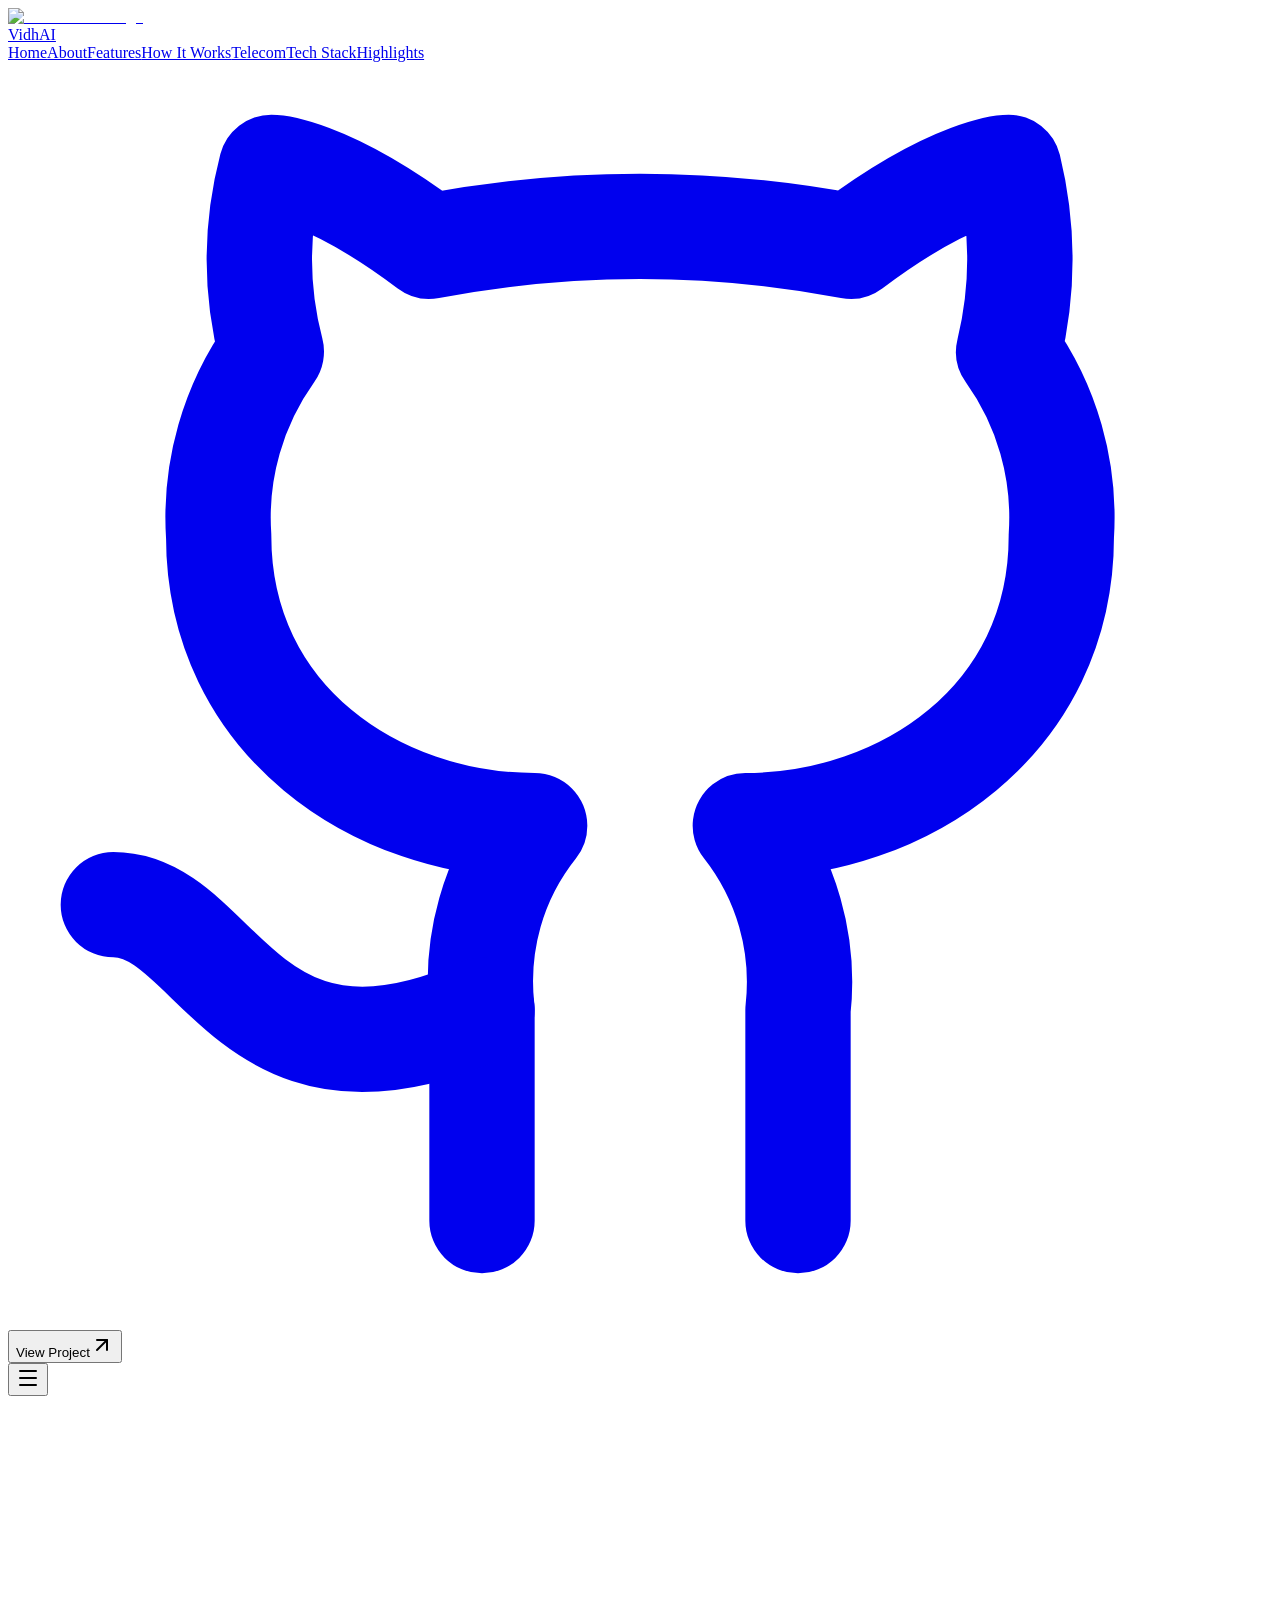
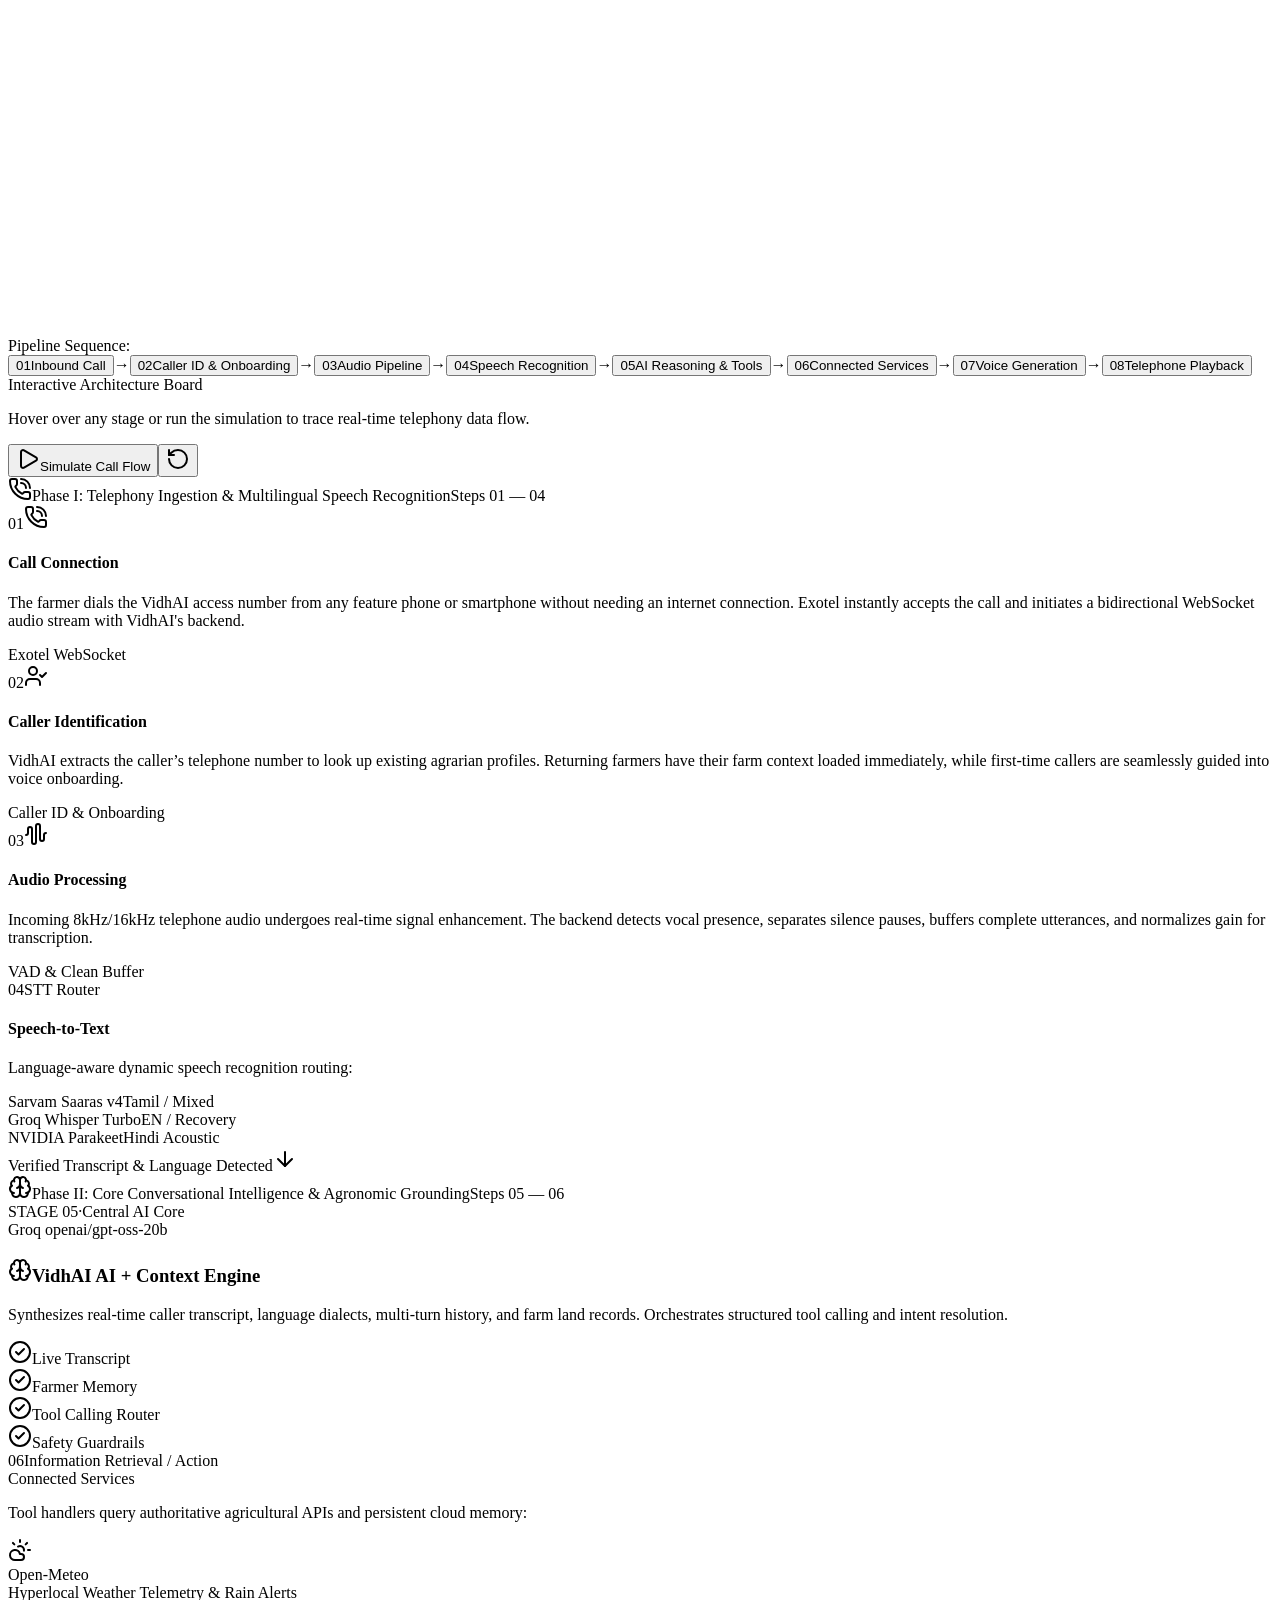
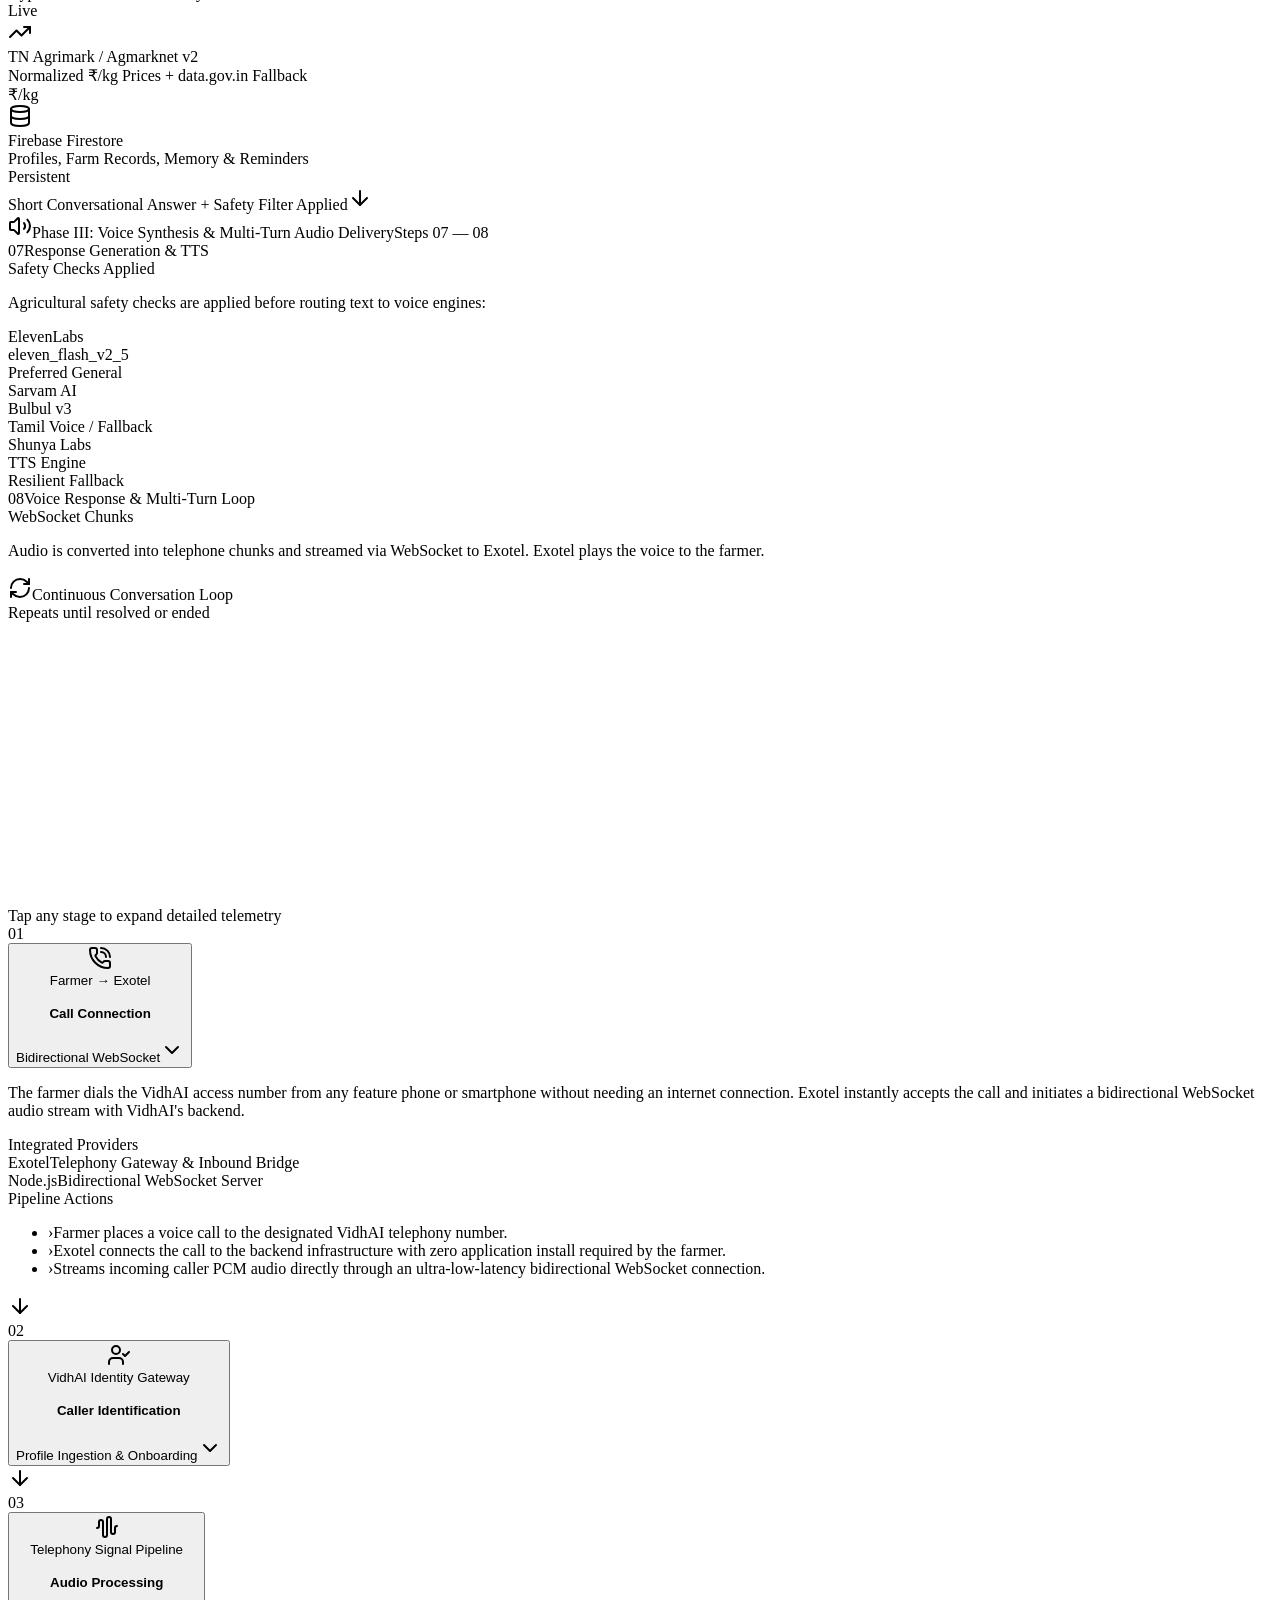
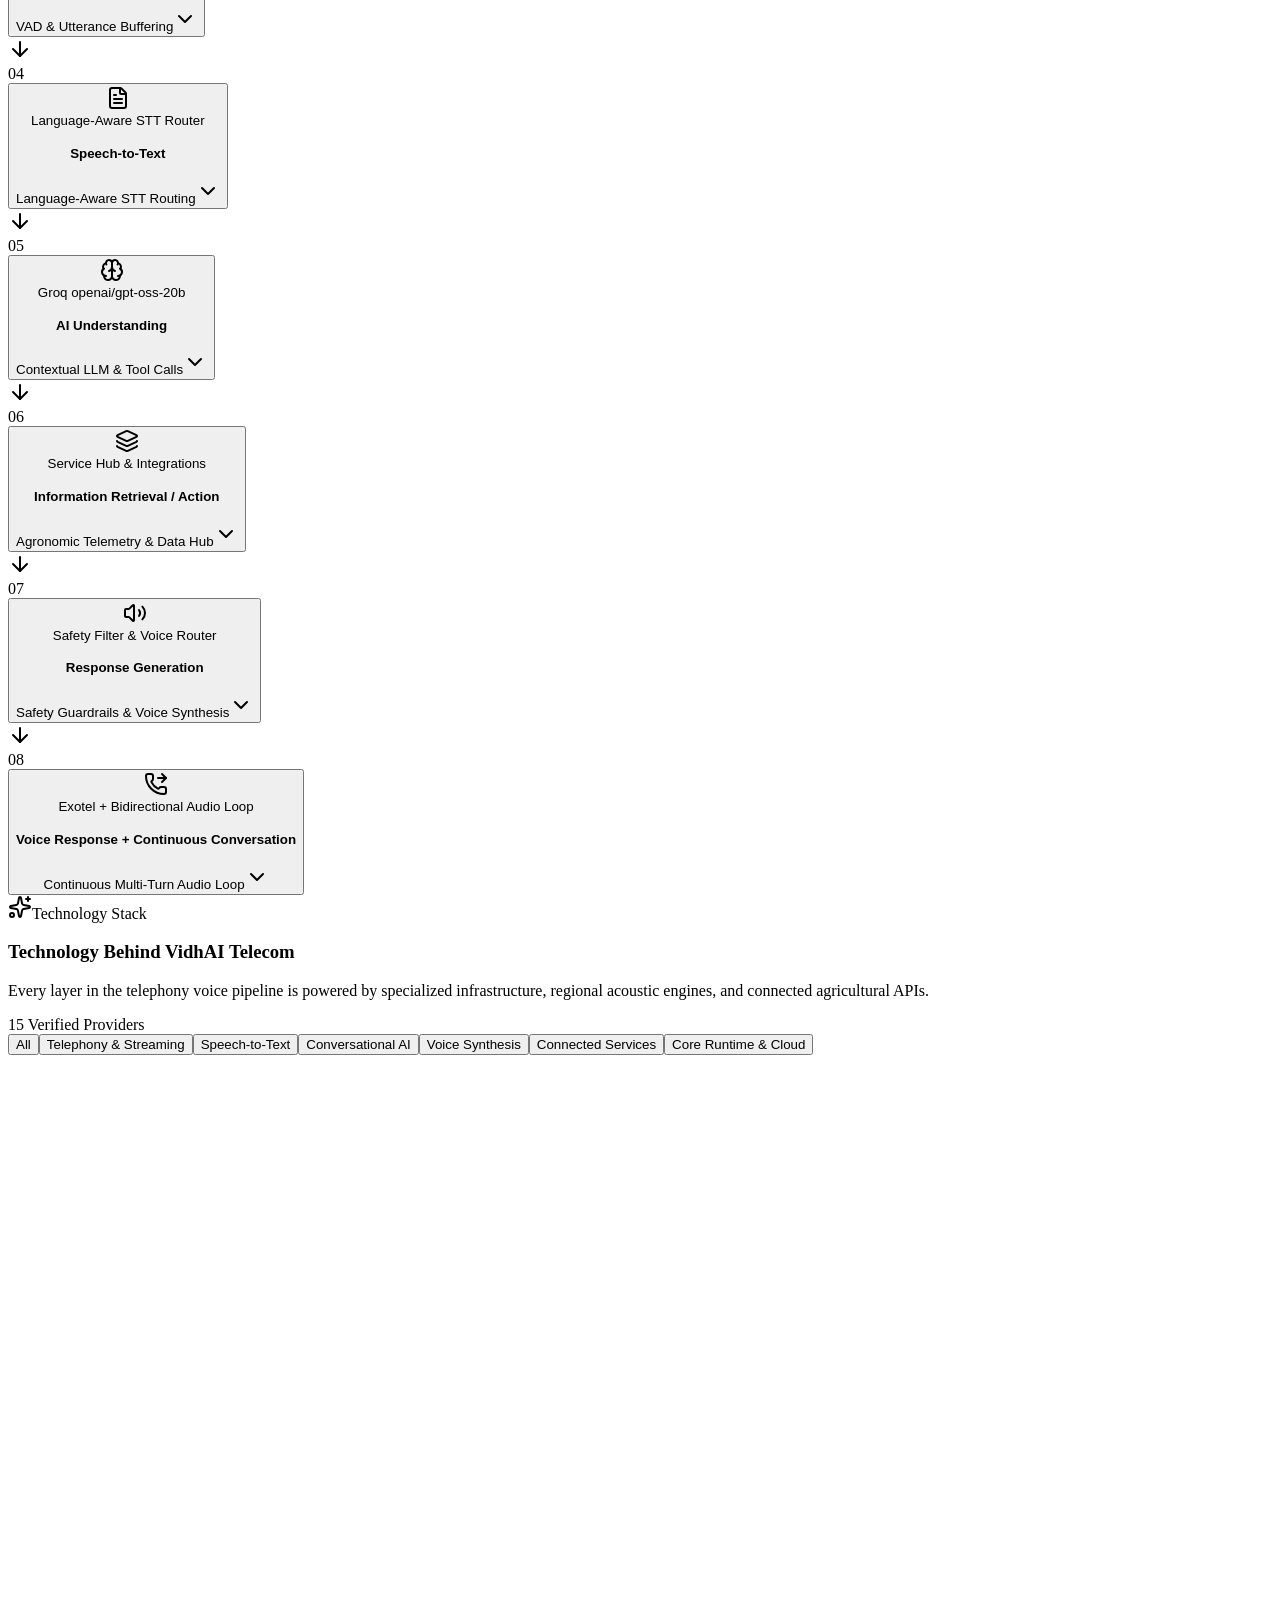
==== commit 76f77bcd: "web: deploy migrated VidhAI portfolio [skip ci]" ====
--- a/index.html
+++ b/index.html
@@ -1 +1 @@
-<!DOCTYPE html><html lang="en" class="__variable_804243 scroll-smooth"><head><meta charSet="utf-8"/><meta name="viewport" content="width=device-width, initial-scale=1, maximum-scale=5"/><link rel="stylesheet" href="/VidhAI-Public/_next/static/css/dae34ccf6e7d8827.css" data-precedence="next"/><link rel="preload" as="script" fetchPriority="low" href="/VidhAI-Public/_next/static/chunks/webpack-0432b677cb63d223.js"/><script src="/VidhAI-Public/_next/static/chunks/fd9d1056-4a917af64af6b262.js" async=""></script><script src="/VidhAI-Public/_next/static/chunks/23-733fe58792c06f64.js" async=""></script><script src="/VidhAI-Public/_next/static/chunks/main-app-08f58c8aa24e7752.js" async=""></script><script src="/VidhAI-Public/_next/static/chunks/127-50d5d636ac624233.js" async=""></script><script src="/VidhAI-Public/_next/static/chunks/app/page-c49ed9a7803021f9.js" async=""></script><meta name="theme-color" content="#05080c"/><title>VidhAI — Farming, amplified by AI</title><meta name="description" content="VidhAI is a minimal AI companion for Indian farmers — crop insights, live market prices, weather intelligence and disease detection in 13 languages."/><meta name="author" content="VidhAI Team"/><meta name="keywords" content="VidhAI,agriculture,AI farming,agritech,smart farming,crop management,market prices"/><meta name="creator" content="VidhAI"/><meta name="robots" content="index, follow"/><meta property="og:title" content="VidhAI — Farming, amplified by AI"/><meta property="og:description" content="An AI companion that helps farmers grow smarter."/><meta property="og:site_name" content="VidhAI"/><meta property="og:locale" content="en_US"/><meta property="og:type" content="website"/><meta name="twitter:card" content="summary_large_image"/><meta name="twitter:title" content="VidhAI — Farming, amplified by AI"/><meta name="twitter:description" content="An AI companion that helps farmers grow smarter."/><script src="/VidhAI-Public/_next/static/chunks/polyfills-78c92fac7aa8fdd8.js" noModule=""></script></head><body class="font-sans antialiased bg-[#05080c] text-slate-200"><div class="min-h-screen bg-[#05080c]" style="opacity:0"><header class="fixed top-0 inset-x-0 z-50"><div class="mx-auto max-w-6xl px-4 pt-4"><div class="flex items-center justify-between rounded-2xl border border-white/10 bg-[#05080c]/80 backdrop-blur-xl px-5 py-3"><a href="#home" class="flex items-center gap-2"><span class="grid size-8 place-items-center rounded-xl bg-green-500/15"><svg xmlns="http://www.w3.org/2000/svg" width="24" height="24" viewBox="0 0 24 24" fill="none" stroke="currentColor" stroke-width="2" stroke-linecap="round" stroke-linejoin="round" class="lucide lucide-sprout size-4 text-green-400"><path d="M7 20h10"></path><path d="M10 20c5.5-2.5.8-6.4 3-10"></path><path d="M9.5 9.4c1.1.8 1.8 2.2 2.3 3.7-2 .4-3.5.4-4.8-.3-1.2-.6-2.3-1.9-3-4.2 2.8-.5 4.4 0 5.5.8z"></path><path d="M14.1 6a7 7 0 0 0-1.1 4c1.9-.1 3.3-.6 4.3-1.4 1-1 1.6-2.3 1.7-4.6-2.7.1-4 1-4.9 2z"></path></svg></span><span class="text-sm font-bold tracking-tight text-white">Vidh<span class="text-green-400">AI</span></span></a><nav class="hidden md:flex items-center gap-8"><a href="#features" class="text-sm text-slate-400 transition-colors hover:text-white">Features</a><a href="#app" class="text-sm text-slate-400 transition-colors hover:text-white">App</a><a href="#how-it-works" class="text-sm text-slate-400 transition-colors hover:text-white">How it works</a></nav><a href="/VidhAI-Public/releases/VidhAI-v1.0.0.apk" download="" class="hidden md:inline-flex items-center gap-2 rounded-full bg-green-500 px-4 py-2 text-sm font-semibold text-[#05080c] transition-colors hover:bg-green-400"><svg xmlns="http://www.w3.org/2000/svg" width="24" height="24" viewBox="0 0 24 24" fill="none" stroke="currentColor" stroke-width="2" stroke-linecap="round" stroke-linejoin="round" class="lucide lucide-download size-4"><path d="M21 15v4a2 2 0 0 1-2 2H5a2 2 0 0 1-2-2v-4"></path><polyline points="7 10 12 15 17 10"></polyline><line x1="12" x2="12" y1="15" y2="3"></line></svg>Get the app</a><button class="md:hidden text-slate-300" aria-label="Menu"><svg xmlns="http://www.w3.org/2000/svg" width="24" height="24" viewBox="0 0 24 24" fill="none" stroke="currentColor" stroke-width="2" stroke-linecap="round" stroke-linejoin="round" class="lucide lucide-menu size-5"><line x1="4" x2="20" y1="12" y2="12"></line><line x1="4" x2="20" y1="6" y2="6"></line><line x1="4" x2="20" y1="18" y2="18"></line></svg></button></div></div></header><main class="pt-0"><section id="home" class="relative overflow-hidden px-4 pt-36 pb-20"><div class="pointer-events-none absolute inset-0" style="background:radial-gradient(60% 50% at 50% 0%, rgba(34,197,94,0.18) 0%, transparent 70%), radial-gradient(40% 40% at 85% 20%, rgba(74,222,128,0.1) 0%, transparent 70%)"></div><div class="grain pointer-events-none absolute inset-0 opacity-40"></div><div class="relative mx-auto max-w-4xl text-center"><div style="opacity:0;transform:translateY(16px)"><span class="inline-flex items-center gap-2 rounded-full border border-green-400/30 bg-green-500/10 px-4 py-1.5 text-xs font-medium text-green-300"><span class="size-1.5 rounded-full bg-green-400"></span>AI for Indian agriculture</span></div><h1 class="mt-6 text-balance text-5xl font-extrabold tracking-tight text-white sm:text-6xl md:text-7xl" style="opacity:0;transform:translateY(20px)">Farming, <span class="gradient-text">amplified by AI.</span></h1><p class="mx-auto mt-6 max-w-2xl text-balance text-lg text-slate-400" style="opacity:0;transform:translateY(20px)">VidhAI is a minimal companion for farmers — crop insights, live mandi prices, weather forecasts and early disease signals. In your language, even offline.</p><div class="mt-9 flex flex-wrap items-center justify-center gap-4" style="opacity:0;transform:translateY(20px)"><a href="/VidhAI-Public/releases/VidhAI-v1.0.0.apk" download="" class="glow inline-flex items-center gap-2 rounded-full bg-green-500 px-7 py-3.5 text-sm font-bold text-[#05080c] transition-colors hover:bg-green-400"><svg xmlns="http://www.w3.org/2000/svg" width="24" height="24" viewBox="0 0 24 24" fill="none" stroke="currentColor" stroke-width="2" stroke-linecap="round" stroke-linejoin="round" class="lucide lucide-download size-4"><path d="M21 15v4a2 2 0 0 1-2 2H5a2 2 0 0 1-2-2v-4"></path><polyline points="7 10 12 15 17 10"></polyline><line x1="12" x2="12" y1="15" y2="3"></line></svg>Download APK</a><a href="#app" class="inline-flex items-center gap-2 rounded-full border border-white/15 px-7 py-3.5 text-sm font-semibold text-slate-200 transition-colors hover:border-green-400/50 hover:text-green-300">Explore the app<svg xmlns="http://www.w3.org/2000/svg" width="24" height="24" viewBox="0 0 24 24" fill="none" stroke="currentColor" stroke-width="2" stroke-linecap="round" stroke-linejoin="round" class="lucide lucide-arrow-down size-4"><path d="M12 5v14"></path><path d="m19 12-7 7-7-7"></path></svg></a></div><div class="mx-auto mt-16 grid max-w-3xl grid-cols-2 gap-3 sm:grid-cols-4" style="opacity:0"><div class="card flex items-center gap-3 px-4 py-3 text-left"><svg xmlns="http://www.w3.org/2000/svg" width="24" height="24" viewBox="0 0 24 24" fill="none" stroke="currentColor" stroke-width="2" stroke-linecap="round" stroke-linejoin="round" class="lucide lucide-line-chart size-4 shrink-0 text-green-400"><path d="M3 3v18h18"></path><path d="m19 9-5 5-4-4-3 3"></path></svg><span class="text-xs leading-tight text-slate-300">Live market prices</span></div><div class="card flex items-center gap-3 px-4 py-3 text-left"><svg xmlns="http://www.w3.org/2000/svg" width="24" height="24" viewBox="0 0 24 24" fill="none" stroke="currentColor" stroke-width="2" stroke-linecap="round" stroke-linejoin="round" class="lucide lucide-cloud-sun size-4 shrink-0 text-green-400"><path d="M12 2v2"></path><path d="m4.93 4.93 1.41 1.41"></path><path d="M20 12h2"></path><path d="m19.07 4.93-1.41 1.41"></path><path d="M15.947 12.65a4 4 0 0 0-5.925-4.128"></path><path d="M13 22H7a5 5 0 1 1 4.9-6H13a3 3 0 0 1 0 6Z"></path></svg><span class="text-xs leading-tight text-slate-300">Weather intelligence</span></div><div class="card flex items-center gap-3 px-4 py-3 text-left"><svg xmlns="http://www.w3.org/2000/svg" width="24" height="24" viewBox="0 0 24 24" fill="none" stroke="currentColor" stroke-width="2" stroke-linecap="round" stroke-linejoin="round" class="lucide lucide-languages size-4 shrink-0 text-green-400"><path d="m5 8 6 6"></path><path d="m4 14 6-6 2-3"></path><path d="M2 5h12"></path><path d="M7 2h1"></path><path d="m22 22-5-10-5 10"></path><path d="M14 18h6"></path></svg><span class="text-xs leading-tight text-slate-300">13 Indian languages</span></div><div class="card flex items-center gap-3 px-4 py-3 text-left"><svg xmlns="http://www.w3.org/2000/svg" width="24" height="24" viewBox="0 0 24 24" fill="none" stroke="currentColor" stroke-width="2" stroke-linecap="round" stroke-linejoin="round" class="lucide lucide-leaf size-4 shrink-0 text-green-400"><path d="M11 20A7 7 0 0 1 9.8 6.1C15.5 5 17 4.48 19 2c1 2 2 4.18 2 8 0 5.5-4.78 10-10 10Z"></path><path d="M2 21c0-3 1.85-5.36 5.08-6C9.5 14.52 12 13 13 12"></path></svg><span class="text-xs leading-tight text-slate-300">Crop &amp; disease AI</span></div></div></div></section><section id="features" class="relative px-4 py-24"><div class="mx-auto max-w-6xl"><div style="opacity:0;transform:translateY(24px)"><p class="text-center text-xs font-semibold uppercase tracking-[0.2em] text-green-400">Features</p><h2 class="mx-auto mt-3 max-w-2xl text-balance text-center text-4xl font-bold tracking-tight text-white">Everything a farmer needs. <span class="gradient-text">Nothing they don’t.</span></h2></div><div class="mt-14 grid gap-4 sm:grid-cols-2 lg:grid-cols-3"><div style="opacity:0;transform:translateY(24px)"><div class="card h-full p-6"><span class="grid size-11 place-items-center rounded-xl bg-green-500/10"><svg xmlns="http://www.w3.org/2000/svg" width="24" height="24" viewBox="0 0 24 24" fill="none" stroke="currentColor" stroke-width="2" stroke-linecap="round" stroke-linejoin="round" class="lucide lucide-bot size-5 text-green-400"><path d="M12 8V4H8"></path><rect width="16" height="12" x="4" y="8" rx="2"></rect><path d="M2 14h2"></path><path d="M20 14h2"></path><path d="M15 13v2"></path><path d="M9 13v2"></path></svg></span><h3 class="mt-4 text-base font-bold text-white">AI assistant</h3><p class="mt-2 text-sm leading-relaxed text-slate-400">Ask anything about your crop — get a clear, local-language answer instantly.</p></div></div><div style="opacity:0;transform:translateY(24px)"><div class="card h-full p-6"><span class="grid size-11 place-items-center rounded-xl bg-green-500/10"><svg xmlns="http://www.w3.org/2000/svg" width="24" height="24" viewBox="0 0 24 24" fill="none" stroke="currentColor" stroke-width="2" stroke-linecap="round" stroke-linejoin="round" class="lucide lucide-trending-up size-5 text-green-400"><polyline points="22 7 13.5 15.5 8.5 10.5 2 17"></polyline><polyline points="16 7 22 7 22 13"></polyline></svg></span><h3 class="mt-4 text-base font-bold text-white">Live mandi prices</h3><p class="mt-2 text-sm leading-relaxed text-slate-400">Real market rates across states so you sell at the right time and place.</p></div></div><div style="opacity:0;transform:translateY(24px)"><div class="card h-full p-6"><span class="grid size-11 place-items-center rounded-xl bg-green-500/10"><svg xmlns="http://www.w3.org/2000/svg" width="24" height="24" viewBox="0 0 24 24" fill="none" stroke="currentColor" stroke-width="2" stroke-linecap="round" stroke-linejoin="round" class="lucide lucide-cloud-sun size-5 text-green-400"><path d="M12 2v2"></path><path d="m4.93 4.93 1.41 1.41"></path><path d="M20 12h2"></path><path d="m19.07 4.93-1.41 1.41"></path><path d="M15.947 12.65a4 4 0 0 0-5.925-4.128"></path><path d="M13 22H7a5 5 0 1 1 4.9-6H13a3 3 0 0 1 0 6Z"></path></svg></span><h3 class="mt-4 text-base font-bold text-white">Weather alerts</h3><p class="mt-2 text-sm leading-relaxed text-slate-400">Rain, temperature and forecast signals tuned to your farm.</p></div></div><div style="opacity:0;transform:translateY(24px)"><div class="card h-full p-6"><span class="grid size-11 place-items-center rounded-xl bg-green-500/10"><svg xmlns="http://www.w3.org/2000/svg" width="24" height="24" viewBox="0 0 24 24" fill="none" stroke="currentColor" stroke-width="2" stroke-linecap="round" stroke-linejoin="round" class="lucide lucide-scan-search size-5 text-green-400"><path d="M3 7V5a2 2 0 0 1 2-2h2"></path><path d="M17 3h2a2 2 0 0 1 2 2v2"></path><path d="M21 17v2a2 2 0 0 1-2 2h-2"></path><path d="M7 21H5a2 2 0 0 1-2-2v-2"></path><circle cx="12" cy="12" r="3"></circle><path d="m16 16-1.9-1.9"></path></svg></span><h3 class="mt-4 text-base font-bold text-white">Disease detection</h3><p class="mt-2 text-sm leading-relaxed text-slate-400">Describe the symptom or snap the leaf — get a likely cause and remedy.</p></div></div><div style="opacity:0;transform:translateY(24px)"><div class="card h-full p-6"><span class="grid size-11 place-items-center rounded-xl bg-green-500/10"><svg xmlns="http://www.w3.org/2000/svg" width="24" height="24" viewBox="0 0 24 24" fill="none" stroke="currentColor" stroke-width="2" stroke-linecap="round" stroke-linejoin="round" class="lucide lucide-notebook-pen size-5 text-green-400"><path d="M13.4 2H6a2 2 0 0 0-2 2v16a2 2 0 0 0 2 2h12a2 2 0 0 0 2-2v-7.4"></path><path d="M2 6h4"></path><path d="M2 10h4"></path><path d="M2 14h4"></path><path d="M2 18h4"></path><path d="M18.4 2.6a2.17 2.17 0 0 1 3 3L16 11l-4 1 1-4Z"></path></svg></span><h3 class="mt-4 text-base font-bold text-white">Farm records</h3><p class="mt-2 text-sm leading-relaxed text-slate-400">Expenses, fertilizers, pesticides and harvests — tracked simply.</p></div></div><div style="opacity:0;transform:translateY(24px)"><div class="card h-full p-6"><span class="grid size-11 place-items-center rounded-xl bg-green-500/10"><svg xmlns="http://www.w3.org/2000/svg" width="24" height="24" viewBox="0 0 24 24" fill="none" stroke="currentColor" stroke-width="2" stroke-linecap="round" stroke-linejoin="round" class="lucide lucide-languages size-5 text-green-400"><path d="m5 8 6 6"></path><path d="m4 14 6-6 2-3"></path><path d="M2 5h12"></path><path d="M7 2h1"></path><path d="m22 22-5-10-5 10"></path><path d="M14 18h6"></path></svg></span><h3 class="mt-4 text-base font-bold text-white">13 languages</h3><p class="mt-2 text-sm leading-relaxed text-slate-400">Tamil, Telugu, Hindi, Bengali, Marathi, Kannada and more. Even offline.</p></div></div></div></div></section><section id="app" class="relative px-4 py-24"><div class="pointer-events-none absolute inset-0" style="background:radial-gradient(50% 40% at 50% 100%, rgba(34,197,94,0.12) 0%, transparent 70%)"></div><div class="relative mx-auto max-w-6xl"><div style="opacity:0;transform:translateY(24px)"><p class="text-center text-xs font-semibold uppercase tracking-[0.2em] text-green-400">The app</p><h2 class="mx-auto mt-3 max-w-2xl text-balance text-center text-4xl font-bold tracking-tight text-white">One app. Two worlds.</h2><p class="mx-auto mt-4 max-w-xl text-center text-slate-400">A farmer console built for the field, and a consumer console for the fresh produce that leaves it.</p></div><div class="mt-16 grid gap-10 md:grid-cols-2 md:items-center"><div style="opacity:0;transform:translateY(24px)"><div class="relative mx-auto w-full max-w-[300px]" style="aspect-ratio:9/19;border-radius:38px;background:#0b111a;box-shadow:0 30px 60px -20px rgba(0,0,0,0.6), 0 0 0 6px rgba(255,255,255,0.06), 0 0 0 7px rgba(255,255,255,0.02)"><div class="absolute top-3 left-1/2 h-5 w-20 -translate-x-1/2 rounded-full bg-[#0b111a] ring-1 ring-white/10"></div><div class="flex h-full flex-col overflow-hidden rounded-[32px] p-4 pt-11"><p class="text-[10px] font-semibold uppercase tracking-widest text-green-400">Farmer console</p><div class="mt-3 space-y-2"><div class="rounded-2xl border border-white/10 bg-white/5 p-3"><div class="flex items-center gap-2"><span class="grid size-8 place-items-center rounded-xl bg-green-500/15"><svg xmlns="http://www.w3.org/2000/svg" width="24" height="24" viewBox="0 0 24 24" fill="none" stroke="currentColor" stroke-width="2" stroke-linecap="round" stroke-linejoin="round" class="lucide lucide-sun size-4 text-green-400"><circle cx="12" cy="12" r="4"></circle><path d="M12 2v2"></path><path d="M12 20v2"></path><path d="m4.93 4.93 1.41 1.41"></path><path d="m17.66 17.66 1.41 1.41"></path><path d="M2 12h2"></path><path d="M20 12h2"></path><path d="m6.34 17.66-1.41 1.41"></path><path d="m19.07 4.93-1.41 1.41"></path></svg></span><div><p class="text-[10px] text-slate-400">Today · 32°C</p><p class="text-[11px] font-semibold text-white">Clear skies, good for spraying</p></div></div></div><div class="rounded-2xl border border-white/10 bg-white/5 p-3"><p class="text-[10px] text-slate-400">Your rice field</p><p class="mt-1 text-[11px] leading-relaxed text-slate-200">Heading stage in 8 days. Watch for stem borer — your region reported a spike. <span class="text-green-400">Ask AI how to protect it →</span></p></div><div class="flex items-center gap-2 rounded-2xl border border-white/10 bg-white/5 px-3 py-2"><svg xmlns="http://www.w3.org/2000/svg" width="24" height="24" viewBox="0 0 24 24" fill="none" stroke="currentColor" stroke-width="2" stroke-linecap="round" stroke-linejoin="round" class="lucide lucide-map-pin size-3.5 text-green-400"><path d="M20 10c0 6-8 12-8 12s-8-6-8-12a8 8 0 0 1 16 0Z"></path><circle cx="12" cy="10" r="3"></circle></svg><p class="text-[10px] text-slate-300">Mandi price · Paddy ₹2,180 /q</p></div></div><div class="mt-auto flex flex-wrap gap-1.5 pt-4"><span class="rounded-full border border-white/10 bg-white/5 px-2.5 py-1 text-[9px] text-slate-300">Crop advisory</span><span class="rounded-full border border-white/10 bg-white/5 px-2.5 py-1 text-[9px] text-slate-300">Pest alerts</span><span class="rounded-full border border-white/10 bg-white/5 px-2.5 py-1 text-[9px] text-slate-300">Expense log</span></div></div></div></div><div style="opacity:0;transform:translateY(24px)"><div class="relative mx-auto w-full max-w-[300px]" style="aspect-ratio:9/19;border-radius:38px;background:#0b111a;box-shadow:0 30px 60px -20px rgba(0,0,0,0.6), 0 0 0 6px rgba(255,255,255,0.06), 0 0 0 7px rgba(255,255,255,0.02)"><div class="absolute top-3 left-1/2 h-5 w-20 -translate-x-1/2 rounded-full bg-[#0b111a] ring-1 ring-white/10"></div><div class="flex h-full flex-col overflow-hidden rounded-[32px] p-4 pt-11"><p class="text-[10px] font-semibold uppercase tracking-widest text-green-400">Consumer console</p><div class="mt-3 space-y-2"><div class="flex items-center gap-2 rounded-2xl border border-white/10 bg-white/5 px-3 py-2.5"><svg xmlns="http://www.w3.org/2000/svg" width="24" height="24" viewBox="0 0 24 24" fill="none" stroke="currentColor" stroke-width="2" stroke-linecap="round" stroke-linejoin="round" class="lucide lucide-shopping-basket size-4 text-green-400"><path d="m15 11-1 9"></path><path d="m19 11-4-7"></path><path d="M2 11h20"></path><path d="m3.5 11 1.6 7.4a2 2 0 0 0 2 1.6h9.8a2 2 0 0 0 2-1.6l1.7-7.4"></path><path d="M4.5 15.5h15"></path><path d="m5 11 4-7"></path><path d="m9 11 1 9"></path></svg><p class="text-[11px] font-semibold text-white">Fresh produce near you</p></div><div class="rounded-2xl border border-white/10 bg-white/5 p-3"><div class="flex items-center gap-3"><span class="grid size-9 place-items-center rounded-xl bg-green-500/15"><svg xmlns="http://www.w3.org/2000/svg" width="24" height="24" viewBox="0 0 24 24" fill="none" stroke="currentColor" stroke-width="2" stroke-linecap="round" stroke-linejoin="round" class="lucide lucide-leaf size-4 text-green-400"><path d="M11 20A7 7 0 0 1 9.8 6.1C15.5 5 17 4.48 19 2c1 2 2 4.18 2 8 0 5.5-4.78 10-10 10Z"></path><path d="M2 21c0-3 1.85-5.36 5.08-6C9.5 14.52 12 13 13 12"></path></svg></span><div><p class="text-[11px] font-semibold text-white">Organic brinjal</p><p class="text-[10px] text-slate-400">Kumar’s farm · 6 km away</p></div></div><p class="mt-2 flex items-center gap-1 text-[11px] font-bold text-green-400"><svg xmlns="http://www.w3.org/2000/svg" width="24" height="24" viewBox="0 0 24 24" fill="none" stroke="currentColor" stroke-width="2" stroke-linecap="round" stroke-linejoin="round" class="lucide lucide-trending-up size-3"><polyline points="22 7 13.5 15.5 8.5 10.5 2 17"></polyline><polyline points="16 7 22 7 22 13"></polyline></svg> ₹38/kg</p></div><div class="rounded-2xl border border-white/10 bg-white/5 p-3"><div class="flex items-center gap-3"><span class="grid size-9 place-items-center rounded-xl bg-green-500/15"><svg xmlns="http://www.w3.org/2000/svg" width="24" height="24" viewBox="0 0 24 24" fill="none" stroke="currentColor" stroke-width="2" stroke-linecap="round" stroke-linejoin="round" class="lucide lucide-sprout size-4 text-green-400"><path d="M7 20h10"></path><path d="M10 20c5.5-2.5.8-6.4 3-10"></path><path d="M9.5 9.4c1.1.8 1.8 2.2 2.3 3.7-2 .4-3.5.4-4.8-.3-1.2-.6-2.3-1.9-3-4.2 2.8-.5 4.4 0 5.5.8z"></path><path d="M14.1 6a7 7 0 0 0-1.1 4c1.9-.1 3.3-.6 4.3-1.4 1-1 1.6-2.3 1.7-4.6-2.7.1-4 1-4.9 2z"></path></svg></span><div><p class="text-[11px] font-semibold text-white">Fresh tomatoes</p><p class="text-[10px] text-slate-400">Meena’s fields · 4 km away</p></div></div><p class="mt-2 flex items-center gap-1 text-[11px] font-bold text-green-400"><svg xmlns="http://www.w3.org/2000/svg" width="24" height="24" viewBox="0 0 24 24" fill="none" stroke="currentColor" stroke-width="2" stroke-linecap="round" stroke-linejoin="round" class="lucide lucide-trending-up size-3"><polyline points="22 7 13.5 15.5 8.5 10.5 2 17"></polyline><polyline points="16 7 22 7 22 13"></polyline></svg> ₹26/kg</p></div></div><div class="mt-auto flex flex-wrap gap-1.5 pt-4"><span class="rounded-full border border-white/10 bg-white/5 px-2.5 py-1 text-[9px] text-slate-300">Farm-fresh</span><span class="rounded-full border border-white/10 bg-white/5 px-2.5 py-1 text-[9px] text-slate-300">Direct from source</span></div></div></div></div></div></div></section><section id="how-it-works" class="relative px-4 py-24"><div class="mx-auto max-w-6xl"><div style="opacity:0;transform:translateY(24px)"><p class="text-center text-xs font-semibold uppercase tracking-[0.2em] text-green-400">How it works</p><h2 class="mx-auto mt-3 max-w-xl text-balance text-center text-4xl font-bold tracking-tight text-white">Live in <span class="gradient-text">three simple steps.</span></h2></div><div class="mt-14 grid gap-4 md:grid-cols-3"><div style="opacity:0;transform:translateY(24px)"><div class="card relative h-full overflow-hidden p-7"><span class="absolute -top-3 right-4 text-6xl font-extrabold text-white/[0.04]">01</span><span class="grid size-12 place-items-center rounded-2xl bg-green-500/10"><svg xmlns="http://www.w3.org/2000/svg" width="24" height="24" viewBox="0 0 24 24" fill="none" stroke="currentColor" stroke-width="2" stroke-linecap="round" stroke-linejoin="round" class="lucide lucide-user-plus size-5 text-green-400"><path d="M16 21v-2a4 4 0 0 0-4-4H6a4 4 0 0 0-4 4v2"></path><circle cx="9" cy="7" r="4"></circle><line x1="19" x2="19" y1="8" y2="14"></line><line x1="22" x2="16" y1="11" y2="11"></line></svg></span><h3 class="mt-5 text-lg font-bold text-white">Onboard</h3><p class="mt-2 text-sm leading-relaxed text-slate-400">Farmer or consumer — tell VidhAI about yourself and your region in your own language.</p></div></div><div style="opacity:0;transform:translateY(24px)"><div class="card relative h-full overflow-hidden p-7"><span class="absolute -top-3 right-4 text-6xl font-extrabold text-white/[0.04]">02</span><span class="grid size-12 place-items-center rounded-2xl bg-green-500/10"><svg xmlns="http://www.w3.org/2000/svg" width="24" height="24" viewBox="0 0 24 24" fill="none" stroke="currentColor" stroke-width="2" stroke-linecap="round" stroke-linejoin="round" class="lucide lucide-map-pin size-5 text-green-400"><path d="M20 10c0 6-8 12-8 12s-8-6-8-12a8 8 0 0 1 16 0Z"></path><circle cx="12" cy="10" r="3"></circle></svg></span><h3 class="mt-5 text-lg font-bold text-white">Map your farm</h3><p class="mt-2 text-sm leading-relaxed text-slate-400">Add your village, crops and acreage. VidhAI tunes every insight to your land.</p></div></div><div style="opacity:0;transform:translateY(24px)"><div class="card relative h-full overflow-hidden p-7"><span class="absolute -top-3 right-4 text-6xl font-extrabold text-white/[0.04]">03</span><span class="grid size-12 place-items-center rounded-2xl bg-green-500/10"><svg xmlns="http://www.w3.org/2000/svg" width="24" height="24" viewBox="0 0 24 24" fill="none" stroke="currentColor" stroke-width="2" stroke-linecap="round" stroke-linejoin="round" class="lucide lucide-sparkles size-5 text-green-400"><path d="M9.937 15.5A2 2 0 0 0 8.5 14.063l-6.135-1.582a.5.5 0 0 1 0-.962L8.5 9.936A2 2 0 0 0 9.937 8.5l1.582-6.135a.5.5 0 0 1 .963 0L14.063 8.5A2 2 0 0 0 15.5 9.937l6.135 1.581a.5.5 0 0 1 0 .964L15.5 14.063a2 2 0 0 0-1.437 1.437l-1.582 6.135a.5.5 0 0 1-.963 0z"></path><path d="M20 3v4"></path><path d="M22 5h-4"></path><path d="M4 17v2"></path><path d="M5 18H3"></path></svg></span><h3 class="mt-5 text-lg font-bold text-white">Grow with AI</h3><p class="mt-2 text-sm leading-relaxed text-slate-400">Daily advisories, price signals and early warnings — simple to read, easy to act on.</p></div></div></div></div></section><section id="download" class="relative px-4 py-24"><div class="mx-auto max-w-5xl"><div style="opacity:0;transform:translateY(24px)"><div class="glow relative overflow-hidden rounded-[28px] border border-green-400/20 px-6 py-16 text-center" style="background:linear-gradient(140deg, rgba(34,197,94,0.12) 0%, rgba(5,8,12,0.9) 45%), #05080c"><div class="grid size-16 place-items-center rounded-3xl border border-green-400/30 bg-green-500/10 mx-auto"><svg xmlns="http://www.w3.org/2000/svg" width="24" height="24" viewBox="0 0 24 24" fill="none" stroke="currentColor" stroke-width="2" stroke-linecap="round" stroke-linejoin="round" class="lucide lucide-smartphone size-7 text-green-400"><rect width="14" height="20" x="5" y="2" rx="2" ry="2"></rect><path d="M12 18h.01"></path></svg></div><h2 class="mx-auto mt-6 max-w-xl text-balance text-4xl font-bold tracking-tight text-white">Ready to grow smarter?</h2><p class="mx-auto mt-4 max-w-md text-slate-400">Download the VidhAI APK and bring an AI agronomist to your field — free, in 13 languages, works offline.</p><a href="/VidhAI-Public/releases/VidhAI-v1.0.0.apk" download="" class="glow mt-9 inline-flex items-center gap-2 rounded-full bg-green-500 px-8 py-4 text-base font-bold text-[#05080c] transition-colors hover:bg-green-400"><svg xmlns="http://www.w3.org/2000/svg" width="24" height="24" viewBox="0 0 24 24" fill="none" stroke="currentColor" stroke-width="2" stroke-linecap="round" stroke-linejoin="round" class="lucide lucide-download size-5"><path d="M21 15v4a2 2 0 0 1-2 2H5a2 2 0 0 1-2-2v-4"></path><polyline points="7 10 12 15 17 10"></polyline><line x1="12" x2="12" y1="15" y2="3"></line></svg>Download APK · v1.0.0</a><p class="mt-4 text-xs text-slate-500">Android 7+ · 58 MB · runs fully in offline demo mode</p><div class="mt-10 flex flex-wrap items-center justify-center gap-6 text-xs text-slate-400"><span class="flex items-center gap-1.5"><svg xmlns="http://www.w3.org/2000/svg" width="24" height="24" viewBox="0 0 24 24" fill="none" stroke="currentColor" stroke-width="2" stroke-linecap="round" stroke-linejoin="round" class="lucide lucide-wifi-off size-3.5 text-green-400"><path d="M12 20h.01"></path><path d="M8.5 16.429a5 5 0 0 1 7 0"></path><path d="M5 12.859a10 10 0 0 1 5.17-2.69"></path><path d="M19 12.859a10 10 0 0 0-2.007-1.523"></path><path d="M2 8.82a15 15 0 0 1 4.177-2.643"></path><path d="M22 8.82a15 15 0 0 0-11.288-3.764"></path><path d="m2 2 20 20"></path></svg> Offline-first</span><span class="flex items-center gap-1.5"><svg xmlns="http://www.w3.org/2000/svg" width="24" height="24" viewBox="0 0 24 24" fill="none" stroke="currentColor" stroke-width="2" stroke-linecap="round" stroke-linejoin="round" class="lucide lucide-smartphone size-3.5 text-green-400"><rect width="14" height="20" x="5" y="2" rx="2" ry="2"></rect><path d="M12 18h.01"></path></svg> No sign-up needed</span><span class="flex items-center gap-1.5">🌾 Built for Indian farmers</span></div></div></div></div></section><footer class="border-t border-white/10 px-4 py-12"><div class="mx-auto flex max-w-6xl flex-col items-center justify-between gap-6 md:flex-row"><a href="#home" class="flex items-center gap-2"><span class="grid size-7 place-items-center rounded-lg bg-green-500/15"><svg xmlns="http://www.w3.org/2000/svg" width="24" height="24" viewBox="0 0 24 24" fill="none" stroke="currentColor" stroke-width="2" stroke-linecap="round" stroke-linejoin="round" class="lucide lucide-sprout size-3.5 text-green-400"><path d="M7 20h10"></path><path d="M10 20c5.5-2.5.8-6.4 3-10"></path><path d="M9.5 9.4c1.1.8 1.8 2.2 2.3 3.7-2 .4-3.5.4-4.8-.3-1.2-.6-2.3-1.9-3-4.2 2.8-.5 4.4 0 5.5.8z"></path><path d="M14.1 6a7 7 0 0 0-1.1 4c1.9-.1 3.3-.6 4.3-1.4 1-1 1.6-2.3 1.7-4.6-2.7.1-4 1-4.9 2z"></path></svg></span><span class="text-sm font-bold text-white">Vidh<span class="text-green-400">AI</span></span></a><p class="text-center text-xs text-slate-500">© 2026 VidhAI · Built for Indian agriculture</p><div class="flex items-center gap-5 text-xs text-slate-400"><a href="#features" class="transition-colors hover:text-white">Features</a><a href="#app" class="transition-colors hover:text-white">App</a><a href="/VidhAI-Public/releases/VidhAI-v1.0.0.apk" download="" class="transition-colors hover:text-green-400">Download</a></div></div></footer></main></div><script src="/VidhAI-Public/_next/static/chunks/webpack-0432b677cb63d223.js" async=""></script><script>(self.__next_f=self.__next_f||[]).push([0]);self.__next_f.push([2,null])</script><script>self.__next_f.push([1,"1:HL[\"/VidhAI-Public/_next/static/css/dae34ccf6e7d8827.css\",\"style\"]\n"])</script><script>self.__next_f.push([1,"2:I[5751,[],\"\"]\n4:I[6513,[],\"ClientPageRoot\"]\n5:I[1254,[\"127\",\"static/chunks/127-50d5d636ac624233.js\",\"931\",\"static/chunks/app/page-c49ed9a7803021f9.js\"],\"default\"]\n6:I[9275,[],\"\"]\n7:I[1343,[],\"\"]\n9:I[6130,[],\"\"]\na:[]\n"])</script><script>self.__next_f.push([1,"0:[[[\"$\",\"link\",\"0\",{\"rel\":\"stylesheet\",\"href\":\"/VidhAI-Public/_next/static/css/dae34ccf6e7d8827.css\",\"precedence\":\"next\",\"crossOrigin\":\"$undefined\"}]],[\"$\",\"$L2\",null,{\"buildId\":\"Kcvp98ace_XkAuMS1skb9\",\"assetPrefix\":\"/VidhAI-Public\",\"initialCanonicalUrl\":\"/\",\"initialTree\":[\"\",{\"children\":[\"__PAGE__\",{}]},\"$undefined\",\"$undefined\",true],\"initialSeedData\":[\"\",{\"children\":[\"__PAGE__\",{},[[\"$L3\",[\"$\",\"$L4\",null,{\"props\":{\"params\":{},\"searchParams\":{}},\"Component\":\"$5\"}]],null],null]},[[\"$\",\"html\",null,{\"lang\":\"en\",\"className\":\"__variable_804243 scroll-smooth\",\"children\":[\"$\",\"body\",null,{\"className\":\"font-sans antialiased bg-[#05080c] text-slate-200\",\"children\":[\"$\",\"$L6\",null,{\"parallelRouterKey\":\"children\",\"segmentPath\":[\"children\"],\"error\":\"$undefined\",\"errorStyles\":\"$undefined\",\"errorScripts\":\"$undefined\",\"template\":[\"$\",\"$L7\",null,{}],\"templateStyles\":\"$undefined\",\"templateScripts\":\"$undefined\",\"notFound\":[[\"$\",\"title\",null,{\"children\":\"404: This page could not be found.\"}],[\"$\",\"div\",null,{\"style\":{\"fontFamily\":\"system-ui,\\\"Segoe UI\\\",Roboto,Helvetica,Arial,sans-serif,\\\"Apple Color Emoji\\\",\\\"Segoe UI Emoji\\\"\",\"height\":\"100vh\",\"textAlign\":\"center\",\"display\":\"flex\",\"flexDirection\":\"column\",\"alignItems\":\"center\",\"justifyContent\":\"center\"},\"children\":[\"$\",\"div\",null,{\"children\":[[\"$\",\"style\",null,{\"dangerouslySetInnerHTML\":{\"__html\":\"body{color:#000;background:#fff;margin:0}.next-error-h1{border-right:1px solid rgba(0,0,0,.3)}@media (prefers-color-scheme:dark){body{color:#fff;background:#000}.next-error-h1{border-right:1px solid rgba(255,255,255,.3)}}\"}}],[\"$\",\"h1\",null,{\"className\":\"next-error-h1\",\"style\":{\"display\":\"inline-block\",\"margin\":\"0 20px 0 0\",\"padding\":\"0 23px 0 0\",\"fontSize\":24,\"fontWeight\":500,\"verticalAlign\":\"top\",\"lineHeight\":\"49px\"},\"children\":\"404\"}],[\"$\",\"div\",null,{\"style\":{\"display\":\"inline-block\"},\"children\":[\"$\",\"h2\",null,{\"style\":{\"fontSize\":14,\"fontWeight\":400,\"lineHeight\":\"49px\",\"margin\":0},\"children\":\"This page could not be found.\"}]}]]}]}]],\"notFoundStyles\":[],\"styles\":null}]}]}],null],null],\"couldBeIntercepted\":false,\"initialHead\":[false,\"$L8\"],\"globalErrorComponent\":\"$9\",\"missingSlots\":\"$Wa\"}]]\n"])</script><script>self.__next_f.push([1,"8:[[\"$\",\"meta\",\"0\",{\"name\":\"viewport\",\"content\":\"width=device-width, initial-scale=1, maximum-scale=5\"}],[\"$\",\"meta\",\"1\",{\"name\":\"theme-color\",\"content\":\"#05080c\"}],[\"$\",\"meta\",\"2\",{\"charSet\":\"utf-8\"}],[\"$\",\"title\",\"3\",{\"children\":\"VidhAI — Farming, amplified by AI\"}],[\"$\",\"meta\",\"4\",{\"name\":\"description\",\"content\":\"VidhAI is a minimal AI companion for Indian farmers — crop insights, live market prices, weather intelligence and disease detection in 13 languages.\"}],[\"$\",\"meta\",\"5\",{\"name\":\"author\",\"content\":\"VidhAI Team\"}],[\"$\",\"meta\",\"6\",{\"name\":\"keywords\",\"content\":\"VidhAI,agriculture,AI farming,agritech,smart farming,crop management,market prices\"}],[\"$\",\"meta\",\"7\",{\"name\":\"creator\",\"content\":\"VidhAI\"}],[\"$\",\"meta\",\"8\",{\"name\":\"robots\",\"content\":\"index, follow\"}],[\"$\",\"meta\",\"9\",{\"property\":\"og:title\",\"content\":\"VidhAI — Farming, amplified by AI\"}],[\"$\",\"meta\",\"10\",{\"property\":\"og:description\",\"content\":\"An AI companion that helps farmers grow smarter.\"}],[\"$\",\"meta\",\"11\",{\"property\":\"og:site_name\",\"content\":\"VidhAI\"}],[\"$\",\"meta\",\"12\",{\"property\":\"og:locale\",\"content\":\"en_US\"}],[\"$\",\"meta\",\"13\",{\"property\":\"og:type\",\"content\":\"website\"}],[\"$\",\"meta\",\"14\",{\"name\":\"twitter:card\",\"content\":\"summary_large_image\"}],[\"$\",\"meta\",\"15\",{\"name\":\"twitter:title\",\"content\":\"VidhAI — Farming, amplified by AI\"}],[\"$\",\"meta\",\"16\",{\"name\":\"twitter:description\",\"content\":\"An AI companion that helps farmers grow smarter.\"}]]\n3:null\n"])</script></body></html>+<!DOCTYPE html><html lang="en" class="scroll-smooth"><head><meta charSet="utf-8"/><meta name="viewport" content="width=device-width, initial-scale=1, maximum-scale=5"/><link rel="preload" href="/VidhAI-Public/_next/static/media/2a65768255d6b625-s.p.3u4lli0-axodc.woff2" as="font" crossorigin="" type="font/woff2"/><link rel="preload" href="/VidhAI-Public/_next/static/media/70bc3e132a0a741e-s.p.3t6q91iet4nsy.woff2" as="font" crossorigin="" type="font/woff2"/><link rel="preload" href="/VidhAI-Public/_next/static/media/fba5a26ea33df6a3-s.p.18rizl4rsrl42.woff2" as="font" crossorigin="" type="font/woff2"/><link rel="preload" as="image" href="/VidhAI-Public/brand/vidhai-logo.png"/><link rel="preload" as="image" href="/VidhAI-Public/screenshots/farmer-home.jpg"/><link rel="stylesheet" href="/VidhAI-Public/_next/static/chunks/3albueq71pwia.css" data-precedence="next"/><link rel="preload" as="script" fetchPriority="low" href="/VidhAI-Public/_next/static/chunks/12aruqaur5huj.js"/><script src="/VidhAI-Public/_next/static/chunks/0efnq6fjcj_20.js" async=""></script><script src="/VidhAI-Public/_next/static/chunks/3g4px251sg85e.js" async=""></script><script src="/VidhAI-Public/_next/static/chunks/turbopack-1fn3uuglw2me5.js" async=""></script><script src="/VidhAI-Public/_next/static/chunks/0h2qsuyze9ds1.js" async=""></script><script src="/VidhAI-Public/_next/static/chunks/1fgox8ci829ib.js" async=""></script><meta name="theme-color" content="#FAF8F5"/><title>VidhAI — AI-Powered Agriculture Ecosystem</title><meta name="description" content="VidhAI is an AI-powered agriculture platform combining contextual crop intelligence, farm management, market information, multilingual assistance and farmer–consumer connectivity."/><link rel="author" href="https://github.com/VISHNUVS-1315"/><meta name="author" content="Vishnu"/><meta name="keywords" content="VidhAI,AI Agriculture,Flutter Agriculture App,Groq AI Chat,NVIDIA NIM Nemotron,AGMARKNET 2.0,Crop Recommendation,Mandi Prices India"/><meta property="og:title" content="VidhAI — AI-Powered Agriculture Ecosystem"/><meta property="og:description" content="An AI-powered agricultural ecosystem connecting crop decisions, farm management, market intelligence and farmer–consumer interaction."/><meta property="og:url" content="https://vishnuvs-1315.github.io/VidhAI-Public/"/><meta property="og:site_name" content="VidhAI Project Case Study"/><meta property="og:locale" content="en_IN"/><meta property="og:image" content="https://vishnuvs-1315.github.io/VidhAI-Public/screenshots/farmer-home.jpg"/><meta property="og:image:width" content="1200"/><meta property="og:image:height" content="630"/><meta property="og:image:alt" content="VidhAI Agricultural Platform Interface"/><meta property="og:type" content="website"/><meta name="twitter:card" content="summary_large_image"/><meta name="twitter:title" content="VidhAI — AI-Powered Agriculture Ecosystem"/><meta name="twitter:description" content="Contextual AI, farm management, normalized AGMARKNET market prices, and 13-language rural accessibility."/><meta name="twitter:image" content="https://vishnuvs-1315.github.io/VidhAI-Public/screenshots/farmer-home.jpg"/><link rel="icon" href="/VidhAI-Public/brand/vidhai-logo.png"/><link rel="apple-touch-icon" href="/VidhAI-Public/brand/vidhai-logo.png"/><meta name="next-size-adjust" content=""/><script type="application/ld+json">{"@context":"https://schema.org","@type":"SoftwareApplication","name":"VidhAI","operatingSystem":"Android","applicationCategory":"AgriculturalBusinessApplication","description":"An AI-powered agricultural ecosystem connecting crop decisions, farm management, market intelligence, and farmer–consumer interaction.","author":{"@type":"Person","name":"Vishnu","url":"https://github.com/VISHNUVS-1315"},"offers":{"@type":"Offer","price":"0","priceCurrency":"INR"}}</script><script src="/VidhAI-Public/_next/static/chunks/0cz1d0mv5g_q7.js" noModule=""></script></head><body class="plus_jakarta_sans_7d753922-module__N5oDTq__variable playfair_display_fa6c7a-module__e6LDAG__variable jetbrains_mono_6104e6b7-module__s6uLTa__variable antialiased bg-[#FAF8F5] text-[#18201B] min-h-screen selection:bg-[#E8F0EA] selection:text-[#1B432C]"><div hidden=""><!--$--><!--/$--></div><div class="min-h-screen bg-[#FAF8F5] text-[#18201B] relative selection:bg-[#E8F0EA] selection:text-[#1B432C]"><header class="fixed top-0 left-0 right-0 z-50 transition-all duration-200 bg-[#FAF8F5]/80 backdrop-blur-sm border-b border-transparent"><div class="max-w-7xl mx-auto px-5 sm:px-6 lg:px-8"><div class="flex items-center justify-between h-16 sm:h-[72px]"><a href="#home" class="flex items-center gap-2.5 group focus-visible:outline-none focus-visible:ring-2 focus-visible:ring-[#1B432C] rounded-xl p-1 -ml-1"><div class="relative w-8 h-8 rounded-xl overflow-hidden bg-[#E8F0EA] border border-[#C2D6C6] p-1 flex items-center justify-center transition-colors group-hover:border-[#1B432C]"><img alt="VidhAI Leaf Logo" width="26" height="26" decoding="async" data-nimg="1" class="object-contain" style="color:transparent" src="/VidhAI-Public/brand/vidhai-logo.png"/></div><div class="flex flex-col"><span class="font-bold text-base tracking-tight text-[#18201B] flex items-center gap-1.5">VidhAI</span></div></a><nav class="hidden lg:flex items-center gap-1 px-3 py-1.5 rounded-full bg-white/80 border border-[#E6ECE7] shadow-[0_1px_2px_rgba(0,0,0,0.02)]"><a href="#home" class="px-3.5 py-1.5 rounded-full text-xs font-medium transition-all duration-150 bg-[#1B432C] text-white shadow-sm">Home</a><a href="#about" class="px-3.5 py-1.5 rounded-full text-xs font-medium transition-all duration-150 text-[#4F5D54] hover:text-[#18201B] hover:bg-[#F4F6F4]">About</a><a href="#features" class="px-3.5 py-1.5 rounded-full text-xs font-medium transition-all duration-150 text-[#4F5D54] hover:text-[#18201B] hover:bg-[#F4F6F4]">Features</a><a href="#how-it-works" class="px-3.5 py-1.5 rounded-full text-xs font-medium transition-all duration-150 text-[#4F5D54] hover:text-[#18201B] hover:bg-[#F4F6F4]">How It Works</a><a href="#telecom" class="px-3.5 py-1.5 rounded-full text-xs font-medium transition-all duration-150 text-[#4F5D54] hover:text-[#18201B] hover:bg-[#F4F6F4]">Telecom</a><a href="#tech-stack" class="px-3.5 py-1.5 rounded-full text-xs font-medium transition-all duration-150 text-[#4F5D54] hover:text-[#18201B] hover:bg-[#F4F6F4]">Tech Stack</a><a href="#highlights" class="px-3.5 py-1.5 rounded-full text-xs font-medium transition-all duration-150 text-[#4F5D54] hover:text-[#18201B] hover:bg-[#F4F6F4]">Highlights</a></nav><div class="hidden lg:flex items-center gap-2.5"><a href="https://github.com/VISHNUVS-1315/VidhAI" target="_blank" rel="noopener noreferrer" aria-label="View Source on GitHub" class="p-2 rounded-xl text-[#4F5D54] hover:text-[#18201B] hover:bg-[#F4F6F4] border border-transparent hover:border-[#E6ECE7] transition-all"><svg class="w-4 h-4" viewBox="0 0 24 24" fill="none" stroke="currentColor" stroke-width="2" stroke-linecap="round" stroke-linejoin="round" aria-hidden="true"><path d="M15 22v-4a4.8 4.8 0 0 0-1-3.5c3 0 6-2 6-5.5.08-1.25-.27-2.48-1-3.5.28-1.15.28-2.35 0-3.5 0 0-1 0-3 1.5-2.64-.5-5.36-.5-8 0C6 2 5 2 5 2c-.3 1.15-.3 2.35 0 3.5A5.403 5.403 0 0 0 4 9c0 3.5 3 5.5 6 5.5-.39.49-.68 1.05-.85 1.65-.17.6-.22 1.23-.15 1.85v4"></path><path d="M9 18c-4.51 2-5-2-7-2"></path></svg></a><button class="inline-flex items-center justify-center transition-all duration-200 cursor-pointer select-none disabled:opacity-50 disabled:cursor-not-allowed focus-visible:outline-none focus-visible:ring-2 focus-visible:ring-[#1B432C] focus-visible:ring-offset-2 focus-visible:ring-offset-[#FAF8F5] bg-[#1B432C] hover:bg-[#143522] text-white shadow-sm hover:shadow transition-all duration-200 border border-[#1B432C] active:scale-[0.98] text-xs px-3.5 py-2 rounded-xl gap-2 font-medium min-h-[38px]"><span><span>View Project</span><svg xmlns="http://www.w3.org/2000/svg" width="24" height="24" viewBox="0 0 24 24" fill="none" stroke="currentColor" stroke-width="2" stroke-linecap="round" stroke-linejoin="round" class="lucide lucide-arrow-up-right w-3.5 h-3.5 ml-1" aria-hidden="true"><path d="M7 7h10v10"></path><path d="M7 17 17 7"></path></svg></span></button></div><div class="flex lg:hidden items-center gap-2"><button aria-label="Open navigation menu" aria-expanded="false" class="p-2.5 min-w-[44px] min-h-[44px] flex items-center justify-center rounded-xl bg-white border border-[#E6ECE7] text-[#18201B] hover:bg-[#F4F6F4] transition-colors cursor-pointer"><svg xmlns="http://www.w3.org/2000/svg" width="24" height="24" viewBox="0 0 24 24" fill="none" stroke="currentColor" stroke-width="2" stroke-linecap="round" stroke-linejoin="round" class="lucide lucide-menu w-5 h-5" aria-hidden="true"><path d="M4 5h16"></path><path d="M4 12h16"></path><path d="M4 19h16"></path></svg></button></div></div></div></header><main><section id="home" class="relative pt-24 sm:pt-28 md:pt-32 pb-16 sm:pb-20 md:pb-24 overflow-hidden topo-pattern-subtle"><div class="max-w-7xl mx-auto px-5 sm:px-6 lg:px-8"><div class="grid grid-cols-1 lg:grid-cols-12 gap-10 lg:gap-8 items-center" style="opacity:0"><div class="lg:col-span-6 flex flex-col items-start text-left space-y-5 sm:space-y-6"><div style="opacity:0;transform:translateY(14px)"><div class="inline-flex items-center gap-2 px-3 py-1.5 rounded-full bg-white border border-[#E6ECE7] text-[#1B432C] shadow-sm"><span class="w-2 h-2 rounded-full bg-[#1B432C]"></span><svg xmlns="http://www.w3.org/2000/svg" width="24" height="24" viewBox="0 0 24 24" fill="none" stroke="currentColor" stroke-width="2" stroke-linecap="round" stroke-linejoin="round" class="lucide lucide-sprout w-3.5 h-3.5 text-[#1B432C]" aria-hidden="true"><path d="M14 9.536V7a4 4 0 0 1 4-4h1.5a.5.5 0 0 1 .5.5V5a4 4 0 0 1-4 4 4 4 0 0 0-4 4c0 2 1 3 1 5a5 5 0 0 1-1 3"></path><path d="M4 9a5 5 0 0 1 8 4 5 5 0 0 1-8-4"></path><path d="M5 21h14"></path></svg><span class="text-xs font-semibold tracking-wide">VidhAI · AI-Powered Agriculture Ecosystem</span></div></div><div class="space-y-2" style="opacity:0;transform:translateY(14px)"><h1 class="text-4xl sm:text-5xl md:text-6xl lg:text-[64px] font-extrabold text-[#18201B] tracking-tight leading-[1.08]">Intelligence for<!-- --> <span class="text-[#1B432C] font-serif font-normal italic">every field.</span></h1></div><p class="text-base sm:text-lg text-[#4F5D54] max-w-xl leading-relaxed font-normal" style="opacity:0;transform:translateY(14px)">An AI-powered agricultural ecosystem connecting crop decisions, farm management, market intelligence, and farmer–consumer interaction.</p><div class="flex flex-wrap items-center gap-3 pt-1 w-full sm:w-auto" style="opacity:0;transform:translateY(14px)"><button class="inline-flex items-center justify-center transition-all duration-200 cursor-pointer select-none disabled:opacity-50 disabled:cursor-not-allowed focus-visible:outline-none focus-visible:ring-2 focus-visible:ring-[#1B432C] focus-visible:ring-offset-2 focus-visible:ring-offset-[#FAF8F5] bg-[#1B432C] hover:bg-[#143522] text-white shadow-sm hover:shadow transition-all duration-200 border border-[#1B432C] active:scale-[0.98] text-base px-6 py-3 rounded-xl gap-3 font-semibold min-h-[48px] w-full sm:w-auto"><span><span>View Project</span><svg xmlns="http://www.w3.org/2000/svg" width="24" height="24" viewBox="0 0 24 24" fill="none" stroke="currentColor" stroke-width="2" stroke-linecap="round" stroke-linejoin="round" class="lucide lucide-arrow-right w-4 h-4 ml-1.5" aria-hidden="true"><path d="M5 12h14"></path><path d="m12 5 7 7-7 7"></path></svg></span></button><a href="https://github.com/VISHNUVS-1315/VidhAI" target="_blank" rel="noopener noreferrer" class="w-full sm:w-auto min-h-[48px] inline-flex items-center justify-center gap-2 px-6 py-3 rounded-xl bg-white hover:bg-[#F4F6F4] text-[#18201B] border border-[#E2E8F0] text-sm font-semibold transition-all duration-200 shadow-sm hover:shadow"><svg class="w-4 h-4 text-[#4F5D54]" viewBox="0 0 24 24" fill="none" stroke="currentColor" stroke-width="2" stroke-linecap="round" stroke-linejoin="round" aria-hidden="true"><path d="M15 22v-4a4.8 4.8 0 0 0-1-3.5c3 0 6-2 6-5.5.08-1.25-.27-2.48-1-3.5.28-1.15.28-2.35 0-3.5 0 0-1 0-3 1.5-2.64-.5-5.36-.5-8 0C6 2 5 2 5 2c-.3 1.15-.3 2.35 0 3.5A5.403 5.403 0 0 0 4 9c0 3.5 3 5.5 6 5.5-.39.49-.68 1.05-.85 1.65-.17.6-.22 1.23-.15 1.85v4"></path><path d="M9 18c-4.51 2-5-2-7-2"></path></svg><span>GitHub</span></a></div><div class="pt-3 flex flex-wrap items-center gap-y-2 gap-x-5 text-xs text-[#79877E]" style="opacity:0;transform:translateY(14px)"><div class="flex items-center gap-1.5"><svg xmlns="http://www.w3.org/2000/svg" width="24" height="24" viewBox="0 0 24 24" fill="none" stroke="currentColor" stroke-width="2" stroke-linecap="round" stroke-linejoin="round" class="lucide lucide-circle-check lucide-check-circle-2 w-3.5 h-3.5 text-[#1B432C]" aria-hidden="true"><circle cx="12" cy="12" r="10"></circle><path d="m16 9-5.5 5.5L8 12"></path></svg><span class="font-medium text-[#18201B]">13 Indian Languages</span></div><div class="flex items-center gap-1.5"><svg xmlns="http://www.w3.org/2000/svg" width="24" height="24" viewBox="0 0 24 24" fill="none" stroke="currentColor" stroke-width="2" stroke-linecap="round" stroke-linejoin="round" class="lucide lucide-circle-check lucide-check-circle-2 w-3.5 h-3.5 text-[#1B432C]" aria-hidden="true"><circle cx="12" cy="12" r="10"></circle><path d="m16 9-5.5 5.5L8 12"></path></svg><span class="font-medium text-[#18201B]">Groq + NVIDIA NIM</span></div><div class="flex items-center gap-1.5"><svg xmlns="http://www.w3.org/2000/svg" width="24" height="24" viewBox="0 0 24 24" fill="none" stroke="currentColor" stroke-width="2" stroke-linecap="round" stroke-linejoin="round" class="lucide lucide-circle-check lucide-check-circle-2 w-3.5 h-3.5 text-[#1B432C]" aria-hidden="true"><circle cx="12" cy="12" r="10"></circle><path d="m16 9-5.5 5.5L8 12"></path></svg><span class="font-medium text-[#18201B]">AGMARKNET 2.0 Normalized</span></div></div></div><div class="lg:col-span-6 w-full flex flex-col items-center justify-center pt-2 lg:pt-0" style="opacity:0;transform:translateY(14px)"><div class="relative w-full max-w-[320px] sm:max-w-[340px] md:max-w-[360px] mx-auto"><div class="absolute -inset-2 rounded-[42px] bg-gradient-to-b from-[#E8F0EA] to-[#F4F0E8] -z-10 blur-sm opacity-70 transform rotate-1"></div><div class="relative mx-auto rounded-[36px] p-2.5 sm:p-3 bg-[#18201B] shadow-[0_20px_50px_-10px_rgba(24,32,27,0.18),0_10px_20px_-5px_rgba(24,32,27,0.1)] border border-[#2D3830] transition-all duration-300"><div class="relative rounded-[28px] overflow-hidden bg-[#0A140D] border border-black/30 aspect-[9/19.5]"><div class="absolute top-2 left-1/2 -translate-x-1/2 z-20 w-20 h-3.5 bg-black/80 backdrop-blur-md rounded-full flex items-center justify-center gap-1.5 pointer-events-none"><div class="w-2 h-2 rounded-full bg-[#222] border border-white/10"></div><div class="w-1.5 h-1.5 rounded-full bg-[#1B432C]/80"></div></div><div class="relative w-full h-full overflow-hidden select-none bg-neutral-900"><img alt="VidhAI Compiled Android Application Screen" decoding="async" data-nimg="fill" class="object-cover object-top transition-transform duration-300 group-hover:scale-[1.01]" style="position:absolute;height:100%;width:100%;left:0;top:0;right:0;bottom:0;color:transparent" src="/VidhAI-Public/screenshots/farmer-home.jpg"/><div class="absolute bottom-3 left-1/2 -translate-x-1/2 z-20 px-3 py-1 bg-black/80 backdrop-blur-md rounded-full border border-white/15 text-[10px] text-white/95 font-medium tracking-wide flex items-center gap-1.5 shadow-lg whitespace-nowrap"><span class="w-1.5 h-1.5 rounded-full bg-[#4ADE80]"></span><span>Compiled Android Application</span></div></div></div></div></div><div class="mt-4 text-center"><span class="text-xs font-mono text-[#79877E]">Genuine Android capture · Compiled Application</span></div></div></div></div></section><section id="about" class="py-16 sm:py-20 md:py-24 lg:py-28 relative overflow-hidden bg-[#FAF8F5] border-t border-[#E6ECE7]"><div class="max-w-7xl mx-auto px-5 sm:px-6 lg:px-8"><div class="grid grid-cols-1 lg:grid-cols-12 gap-10 lg:gap-12 items-center" style="opacity:0"><div class="lg:col-span-7 flex flex-col items-start space-y-6"><div style="opacity:0;transform:translateY(16px)"><div class="inline-flex items-center gap-2 px-3 py-1 rounded-full bg-[#E8F0EA] border border-[#C2D6C6] text-[#1B432C]"><span class="w-1.5 h-1.5 rounded-full bg-[#1B432C]"></span><span class="text-xs font-semibold tracking-wider uppercase">About VidhAI</span></div></div><div style="opacity:0;transform:translateY(16px)"><h2 class="text-3xl sm:text-4xl lg:text-[42px] font-extrabold text-[#18201B] tracking-tight leading-[1.16]">A unified digital backbone for modern Indian agriculture.</h2></div><p class="text-base sm:text-lg text-[#4F5D54] leading-relaxed max-w-2xl font-normal" style="opacity:0;transform:translateY(16px)">VidhAI is an AI-powered agricultural ecosystem engineered to bridge fragmented farming workflows into a single cohesive platform. It connects real-time agronomic reasoning, hyperlocal weather telemetry, AGMARKNET mandi pricing, and farm workspace management into one responsive mobile application. Built specifically for Indian farmers and buyers, it delivers localized intelligence across 13 Indian languages with offline-resilient local caching.</p><div class="w-full pt-2 grid grid-cols-1 sm:grid-cols-3 gap-4" style="opacity:0;transform:translateY(16px)"><div class="flex flex-col p-4 rounded-xl bg-white border border-[#E6ECE7] shadow-[0_1px_3px_rgba(24,32,27,0.03)] space-y-2"><div class="w-8 h-8 rounded-lg bg-[#E8F0EA] border border-[#C2D6C6] text-[#1B432C] flex items-center justify-center"><svg xmlns="http://www.w3.org/2000/svg" width="24" height="24" viewBox="0 0 24 24" fill="none" stroke="currentColor" stroke-width="2" stroke-linecap="round" stroke-linejoin="round" class="lucide lucide-layers lucide-layers-3 w-4 h-4 text-[#1B432C]" aria-hidden="true"><path d="M12.83 2.18a2 2 0 0 0-1.66 0L2.6 6.08a1 1 0 0 0 0 1.83l8.58 3.91a2 2 0 0 0 1.66 0l8.58-3.9a1 1 0 0 0 0-1.83z"></path><path d="M2 12a1 1 0 0 0 .58.91l8.6 3.91a2 2 0 0 0 1.65 0l8.58-3.9A1 1 0 0 0 22 12"></path><path d="M2 17a1 1 0 0 0 .58.91l8.6 3.91a2 2 0 0 0 1.65 0l8.58-3.9A1 1 0 0 0 22 17"></path></svg></div><h3 class="text-sm font-bold text-[#18201B] tracking-tight">Unified Consoles</h3><p class="text-xs text-[#4F5D54] leading-relaxed">Dedicated Farmer and Consumer consoles sharing unified land and market intelligence.</p></div><div class="flex flex-col p-4 rounded-xl bg-white border border-[#E6ECE7] shadow-[0_1px_3px_rgba(24,32,27,0.03)] space-y-2"><div class="w-8 h-8 rounded-lg bg-[#E8F0EA] border border-[#C2D6C6] text-[#1B432C] flex items-center justify-center"><svg xmlns="http://www.w3.org/2000/svg" width="24" height="24" viewBox="0 0 24 24" fill="none" stroke="currentColor" stroke-width="2" stroke-linecap="round" stroke-linejoin="round" class="lucide lucide-cpu w-4 h-4 text-[#1B432C]" aria-hidden="true"><path d="M12 20v2"></path><path d="M12 2v2"></path><path d="M17 20v2"></path><path d="M17 2v2"></path><path d="M2 12h2"></path><path d="M2 17h2"></path><path d="M2 7h2"></path><path d="M20 12h2"></path><path d="M20 17h2"></path><path d="M20 7h2"></path><path d="M7 20v2"></path><path d="M7 2v2"></path><rect x="4" y="4" width="16" height="16" rx="2"></rect><rect x="8" y="8" width="8" height="8" rx="1"></rect></svg></div><h3 class="text-sm font-bold text-[#18201B] tracking-tight">Tiered AI Gateway</h3><p class="text-xs text-[#4F5D54] leading-relaxed">Low-latency Groq streaming chat paired with NVIDIA NIM models for deep agronomic reasoning.</p></div><div class="flex flex-col p-4 rounded-xl bg-white border border-[#E6ECE7] shadow-[0_1px_3px_rgba(24,32,27,0.03)] space-y-2"><div class="w-8 h-8 rounded-lg bg-[#E8F0EA] border border-[#C2D6C6] text-[#1B432C] flex items-center justify-center"><svg xmlns="http://www.w3.org/2000/svg" width="24" height="24" viewBox="0 0 24 24" fill="none" stroke="currentColor" stroke-width="2" stroke-linecap="round" stroke-linejoin="round" class="lucide lucide-globe w-4 h-4 text-[#1B432C]" aria-hidden="true"><circle cx="12" cy="12" r="10"></circle><path d="M12 2a14.5 14.5 0 0 0 0 20 14.5 14.5 0 0 0 0-20"></path><path d="M2 12h20"></path></svg></div><h3 class="text-sm font-bold text-[#18201B] tracking-tight">Vernacular &amp; Offline</h3><p class="text-xs text-[#4F5D54] leading-relaxed">13 Indian vernaculars with Urdu RTL layout and SharedPreferences local caching for field use.</p></div></div></div><div class="lg:col-span-5 w-full flex flex-col items-center" style="opacity:0;transform:translateY(16px)"><div class="w-full max-w-lg rounded-2xl bg-white border border-[#E6ECE7] p-6 sm:p-7 shadow-[0_4px_24px_-4px_rgba(24,32,27,0.06)] relative overflow-hidden"><div class="flex items-center justify-between pb-5 border-b border-[#E6ECE7]"><div class="flex items-center gap-3"><div class="w-10 h-10 rounded-xl bg-[#E8F0EA] border border-[#C2D6C6] flex items-center justify-center p-1.5"><img alt="VidhAI" loading="lazy" width="28" height="28" decoding="async" data-nimg="1" class="object-contain" style="color:transparent" src="/VidhAI-Public/brand/vidhai-logo.png"/></div><div><h4 class="text-sm font-bold text-[#18201B] tracking-tight">VidhAI Architecture</h4><span class="text-[11px] font-mono text-[#79877E]">System Fact Sheet</span></div></div><div class="inline-flex items-center gap-1.5 px-2.5 py-1 rounded-full bg-[#E8F0EA] border border-[#C2D6C6] text-[10px] font-semibold text-[#1B432C]"><span class="w-1.5 h-1.5 rounded-full bg-[#1B432C]"></span><span>v1.0.0+1 Build</span></div></div><div class="py-4 space-y-3.5"><div class="flex items-start gap-3 text-xs"><div class="w-6 h-6 rounded-md bg-[#FAF8F5] border border-[#E6ECE7] flex items-center justify-center text-[#1B432C] shrink-0 mt-0.5"><svg xmlns="http://www.w3.org/2000/svg" width="24" height="24" viewBox="0 0 24 24" fill="none" stroke="currentColor" stroke-width="2" stroke-linecap="round" stroke-linejoin="round" class="lucide lucide-smartphone w-3.5 h-3.5" aria-hidden="true"><rect width="14" height="20" x="5" y="2" rx="2" ry="2"></rect><path d="M12 18h.01"></path></svg></div><div class="flex-1 min-w-0"><span class="font-semibold text-[#18201B]">Client Architecture: </span><span class="text-[#4F5D54]">Flutter cross-platform client with BLoC and Provider state separation.</span></div></div><div class="flex items-start gap-3 text-xs"><div class="w-6 h-6 rounded-md bg-[#FAF8F5] border border-[#E6ECE7] flex items-center justify-center text-[#1B432C] shrink-0 mt-0.5"><svg xmlns="http://www.w3.org/2000/svg" width="24" height="24" viewBox="0 0 24 24" fill="none" stroke="currentColor" stroke-width="2" stroke-linecap="round" stroke-linejoin="round" class="lucide lucide-cpu w-3.5 h-3.5" aria-hidden="true"><path d="M12 20v2"></path><path d="M12 2v2"></path><path d="M17 20v2"></path><path d="M17 2v2"></path><path d="M2 12h2"></path><path d="M2 17h2"></path><path d="M2 7h2"></path><path d="M20 12h2"></path><path d="M20 17h2"></path><path d="M20 7h2"></path><path d="M7 20v2"></path><path d="M7 2v2"></path><rect x="4" y="4" width="16" height="16" rx="2"></rect><rect x="8" y="8" width="8" height="8" rx="1"></rect></svg></div><div class="flex-1 min-w-0"><span class="font-semibold text-[#18201B]">Dual AI Routing: </span><span class="text-[#4F5D54]">Groq (openai/gpt-oss-20b) streaming dialogue + NVIDIA NIM agronomic reasoning.</span></div></div><div class="flex items-start gap-3 text-xs"><div class="w-6 h-6 rounded-md bg-[#FAF8F5] border border-[#E6ECE7] flex items-center justify-center text-[#1B432C] shrink-0 mt-0.5"><svg xmlns="http://www.w3.org/2000/svg" width="24" height="24" viewBox="0 0 24 24" fill="none" stroke="currentColor" stroke-width="2" stroke-linecap="round" stroke-linejoin="round" class="lucide lucide-trending-up w-3.5 h-3.5" aria-hidden="true"><path d="M16 7h6v6"></path><path d="m22 7-8.5 8.5-5-5L2 17"></path></svg></div><div class="flex-1 min-w-0"><span class="font-semibold text-[#18201B]">Market Normalization: </span><span class="text-[#4F5D54]">AGMARKNET 2.0 government data automatically converted to uniform ₹/kg.</span></div></div><div class="flex items-start gap-3 text-xs"><div class="w-6 h-6 rounded-md bg-[#FAF8F5] border border-[#E6ECE7] flex items-center justify-center text-[#1B432C] shrink-0 mt-0.5"><svg xmlns="http://www.w3.org/2000/svg" width="24" height="24" viewBox="0 0 24 24" fill="none" stroke="currentColor" stroke-width="2" stroke-linecap="round" stroke-linejoin="round" class="lucide lucide-database w-3.5 h-3.5" aria-hidden="true"><ellipse cx="12" cy="5" rx="9" ry="3"></ellipse><path d="M3 5V19A9 3 0 0 0 21 19V5"></path><path d="M3 12A9 3 0 0 0 21 12"></path></svg></div><div class="flex-1 min-w-0"><span class="font-semibold text-[#18201B]">Offline Resilience: </span><span class="text-[#4F5D54]">SharedPreferences local caching ensures farm data remains accessible offline.</span></div></div><div class="flex items-start gap-3 text-xs"><div class="w-6 h-6 rounded-md bg-[#FAF8F5] border border-[#E6ECE7] flex items-center justify-center text-[#1B432C] shrink-0 mt-0.5"><svg xmlns="http://www.w3.org/2000/svg" width="24" height="24" viewBox="0 0 24 24" fill="none" stroke="currentColor" stroke-width="2" stroke-linecap="round" stroke-linejoin="round" class="lucide lucide-languages w-3.5 h-3.5" aria-hidden="true"><path d="m5 8 6 6"></path><path d="m4 14 6-6 2-3"></path><path d="M2 5h12"></path><path d="M7 2h1"></path><path d="m22 22-5-10-5 10"></path><path d="M14 18h6"></path></svg></div><div class="flex-1 min-w-0"><span class="font-semibold text-[#18201B]">Vernacular Reach: </span><span class="text-[#4F5D54]">13 Indian regional languages with bidirectional layout support for Urdu RTL.</span></div></div></div><div class="pt-4 border-t border-[#E6ECE7] grid grid-cols-2 sm:grid-cols-4 gap-2 text-center"><div class="p-2 rounded-xl bg-[#FAF8F5] border border-[#E6ECE7]"><div class="text-base font-extrabold text-[#1B432C]">13</div><div class="text-[10px] text-[#79877E] font-medium">Languages</div></div><div class="p-2 rounded-xl bg-[#FAF8F5] border border-[#E6ECE7]"><div class="text-base font-extrabold text-[#1B432C]">43</div><div class="text-[10px] text-[#79877E] font-medium">App Screens</div></div><div class="p-2 rounded-xl bg-[#FAF8F5] border border-[#E6ECE7]"><div class="text-base font-extrabold text-[#1B432C]">2</div><div class="text-[10px] text-[#79877E] font-medium">Consoles</div></div><div class="p-2 rounded-xl bg-[#FAF8F5] border border-[#E6ECE7]"><div class="text-base font-extrabold text-[#1B432C]">₹/kg</div><div class="text-[10px] text-[#79877E] font-medium">Price Standard</div></div></div><div class="mt-4 pt-3 border-t border-[#E6ECE7] flex items-center justify-between text-[11px] text-[#79877E]"><span class="flex items-center gap-1.5"><svg xmlns="http://www.w3.org/2000/svg" width="24" height="24" viewBox="0 0 24 24" fill="none" stroke="currentColor" stroke-width="2" stroke-linecap="round" stroke-linejoin="round" class="lucide lucide-circle-check lucide-check-circle-2 w-3.5 h-3.5 text-[#1B432C]" aria-hidden="true"><circle cx="12" cy="12" r="10"></circle><path d="m16 9-5.5 5.5L8 12"></path></svg><span>Verified Repository Source Code</span></span><span class="font-mono text-[10px] text-[#4F5D54]">Render<!-- --> Backend</span></div></div></div></div></div></section><section id="features" class="py-16 sm:py-20 md:py-24 lg:py-28 relative overflow-hidden bg-white border-t border-[#E6ECE7]"><div class="max-w-7xl mx-auto px-5 sm:px-6 lg:px-8"><div class="text-center max-w-3xl mx-auto mb-12 sm:mb-14 lg:mb-16 space-y-4" style="opacity:0;transform:translateY(14px)"><div class="inline-flex items-center gap-2 px-3 py-1 rounded-full bg-[#E8F0EA] border border-[#C2D6C6] text-[#1B432C]"><span class="w-1.5 h-1.5 rounded-full bg-[#1B432C]"></span><span class="text-xs font-semibold tracking-wider uppercase">Key Features</span></div><h2 class="text-3xl sm:text-4xl lg:text-[42px] font-extrabold text-[#18201B] tracking-tight leading-[1.16]">Purpose-built intelligence for every farming stage.</h2><p class="text-base sm:text-lg text-[#4F5D54] leading-relaxed max-w-2xl mx-auto font-normal">Every feature in VidhAI is engineered directly from verified repository source code to resolve critical challenges across agronomic guidance, price transparency, and rural connectivity.</p></div><div class="grid grid-cols-1 md:grid-cols-2 lg:grid-cols-3 gap-6 sm:gap-7 lg:gap-8" style="opacity:0"><div class="group relative flex flex-col justify-between rounded-2xl bg-white border border-[#E6ECE7] p-6 sm:p-7 shadow-[0_2px_10px_rgba(24,32,27,0.03)] transition-all duration-200 lg:hover:-translate-y-1 lg:hover:border-[#1B432C]/30 lg:hover:shadow-[0_10px_28px_-6px_rgba(27,67,44,0.09)]" style="opacity:0;transform:translateY(16px)"><div><div class="flex items-center justify-between gap-3 mb-5"><div class="w-11 h-11 rounded-xl bg-[#E8F0EA] border border-[#C2D6C6] text-[#1B432C] flex items-center justify-center transition-colors lg:group-hover:bg-[#1B432C] lg:group-hover:text-white lg:group-hover:border-[#1B432C]"><svg xmlns="http://www.w3.org/2000/svg" width="24" height="24" viewBox="0 0 24 24" fill="none" stroke="currentColor" stroke-width="2" stroke-linecap="round" stroke-linejoin="round" class="lucide lucide-bot w-5 h-5 transition-transform duration-200" aria-hidden="true"><path d="M12 8V4H8"></path><rect width="16" height="12" x="4" y="8" rx="2"></rect><path d="M2 14h2"></path><path d="M20 14h2"></path><path d="M15 13v2"></path><path d="M9 13v2"></path></svg></div><span class="text-[11px] font-semibold tracking-wider text-[#4A7356] uppercase">Conversational AI</span></div><h3 class="text-lg font-bold text-[#18201B] tracking-tight mb-2.5">Conversational Farm Assistant</h3><p class="text-sm text-[#4F5D54] leading-relaxed font-normal">Dedicated low-latency streaming chat powered by Groq (openai/gpt-oss-20b) with dynamic farm context injection, speech-to-text input, and native speech synthesis.</p></div><div class="mt-5 pt-4 border-t border-[#F0F4F1] flex items-center justify-between"><span class="text-[11px] font-medium text-[#79877E]">Verified Architecture</span><span class="w-1.5 h-1.5 rounded-full bg-[#1B432C]/60"></span></div></div><div class="group relative flex flex-col justify-between rounded-2xl bg-white border border-[#E6ECE7] p-6 sm:p-7 shadow-[0_2px_10px_rgba(24,32,27,0.03)] transition-all duration-200 lg:hover:-translate-y-1 lg:hover:border-[#1B432C]/30 lg:hover:shadow-[0_10px_28px_-6px_rgba(27,67,44,0.09)]" style="opacity:0;transform:translateY(16px)"><div><div class="flex items-center justify-between gap-3 mb-5"><div class="w-11 h-11 rounded-xl bg-[#E8F0EA] border border-[#C2D6C6] text-[#1B432C] flex items-center justify-center transition-colors lg:group-hover:bg-[#1B432C] lg:group-hover:text-white lg:group-hover:border-[#1B432C]"><svg xmlns="http://www.w3.org/2000/svg" width="24" height="24" viewBox="0 0 24 24" fill="none" stroke="currentColor" stroke-width="2" stroke-linecap="round" stroke-linejoin="round" class="lucide lucide-sprout w-5 h-5 transition-transform duration-200" aria-hidden="true"><path d="M14 9.536V7a4 4 0 0 1 4-4h1.5a.5.5 0 0 1 .5.5V5a4 4 0 0 1-4 4 4 4 0 0 0-4 4c0 2 1 3 1 5a5 5 0 0 1-1 3"></path><path d="M4 9a5 5 0 0 1 8 4 5 5 0 0 1-8-4"></path><path d="M5 21h14"></path></svg></div><span class="text-[11px] font-semibold tracking-wider text-[#4A7356] uppercase">Agronomy Reasoning</span></div><h3 class="text-lg font-bold text-[#18201B] tracking-tight mb-2.5">Agronomic Reasoning &amp; Diagnosis</h3><p class="text-sm text-[#4F5D54] leading-relaxed font-normal">Multi-factor crop planning, rotation advice, and leaf symptom inspection orchestrating NVIDIA NIM Nemotron Ultra 550B and multimodal vision models.</p></div><div class="mt-5 pt-4 border-t border-[#F0F4F1] flex items-center justify-between"><span class="text-[11px] font-medium text-[#79877E]">Verified Architecture</span><span class="w-1.5 h-1.5 rounded-full bg-[#1B432C]/60"></span></div></div><div class="group relative flex flex-col justify-between rounded-2xl bg-white border border-[#E6ECE7] p-6 sm:p-7 shadow-[0_2px_10px_rgba(24,32,27,0.03)] transition-all duration-200 lg:hover:-translate-y-1 lg:hover:border-[#1B432C]/30 lg:hover:shadow-[0_10px_28px_-6px_rgba(27,67,44,0.09)]" style="opacity:0;transform:translateY(16px)"><div><div class="flex items-center justify-between gap-3 mb-5"><div class="w-11 h-11 rounded-xl bg-[#E8F0EA] border border-[#C2D6C6] text-[#1B432C] flex items-center justify-center transition-colors lg:group-hover:bg-[#1B432C] lg:group-hover:text-white lg:group-hover:border-[#1B432C]"><svg xmlns="http://www.w3.org/2000/svg" width="24" height="24" viewBox="0 0 24 24" fill="none" stroke="currentColor" stroke-width="2" stroke-linecap="round" stroke-linejoin="round" class="lucide lucide-trending-up w-5 h-5 transition-transform duration-200" aria-hidden="true"><path d="M16 7h6v6"></path><path d="m22 7-8.5 8.5-5-5L2 17"></path></svg></div><span class="text-[11px] font-semibold tracking-wider text-[#4A7356] uppercase">Market Intelligence</span></div><h3 class="text-lg font-bold text-[#18201B] tracking-tight mb-2.5">Mandi Market Intelligence</h3><p class="text-sm text-[#4F5D54] leading-relaxed font-normal">Official AGMARKNET 2.0 price feeds normalized into standardized ₹/kg with historical trends and localized commodity tracking.</p></div><div class="mt-5 pt-4 border-t border-[#F0F4F1] flex items-center justify-between"><span class="text-[11px] font-medium text-[#79877E]">Verified Architecture</span><span class="w-1.5 h-1.5 rounded-full bg-[#1B432C]/60"></span></div></div><div class="group relative flex flex-col justify-between rounded-2xl bg-white border border-[#E6ECE7] p-6 sm:p-7 shadow-[0_2px_10px_rgba(24,32,27,0.03)] transition-all duration-200 lg:hover:-translate-y-1 lg:hover:border-[#1B432C]/30 lg:hover:shadow-[0_10px_28px_-6px_rgba(27,67,44,0.09)]" style="opacity:0;transform:translateY(16px)"><div><div class="flex items-center justify-between gap-3 mb-5"><div class="w-11 h-11 rounded-xl bg-[#E8F0EA] border border-[#C2D6C6] text-[#1B432C] flex items-center justify-center transition-colors lg:group-hover:bg-[#1B432C] lg:group-hover:text-white lg:group-hover:border-[#1B432C]"><svg xmlns="http://www.w3.org/2000/svg" width="24" height="24" viewBox="0 0 24 24" fill="none" stroke="currentColor" stroke-width="2" stroke-linecap="round" stroke-linejoin="round" class="lucide lucide-languages w-5 h-5 transition-transform duration-200" aria-hidden="true"><path d="m5 8 6 6"></path><path d="m4 14 6-6 2-3"></path><path d="M2 5h12"></path><path d="M7 2h1"></path><path d="m22 22-5-10-5 10"></path><path d="M14 18h6"></path></svg></div><span class="text-[11px] font-semibold tracking-wider text-[#4A7356] uppercase">Accessibility</span></div><h3 class="text-lg font-bold text-[#18201B] tracking-tight mb-2.5">13 Indian Languages &amp; Urdu RTL</h3><p class="text-sm text-[#4F5D54] leading-relaxed font-normal">Complete vernacular interface across 13 Indian regional languages with dedicated bidirectional RTL layout support for Urdu.</p></div><div class="mt-5 pt-4 border-t border-[#F0F4F1] flex items-center justify-between"><span class="text-[11px] font-medium text-[#79877E]">Verified Architecture</span><span class="w-1.5 h-1.5 rounded-full bg-[#1B432C]/60"></span></div></div><div class="group relative flex flex-col justify-between rounded-2xl bg-white border border-[#E6ECE7] p-6 sm:p-7 shadow-[0_2px_10px_rgba(24,32,27,0.03)] transition-all duration-200 lg:hover:-translate-y-1 lg:hover:border-[#1B432C]/30 lg:hover:shadow-[0_10px_28px_-6px_rgba(27,67,44,0.09)]" style="opacity:0;transform:translateY(16px)"><div><div class="flex items-center justify-between gap-3 mb-5"><div class="w-11 h-11 rounded-xl bg-[#E8F0EA] border border-[#C2D6C6] text-[#1B432C] flex items-center justify-center transition-colors lg:group-hover:bg-[#1B432C] lg:group-hover:text-white lg:group-hover:border-[#1B432C]"><svg xmlns="http://www.w3.org/2000/svg" width="24" height="24" viewBox="0 0 24 24" fill="none" stroke="currentColor" stroke-width="2" stroke-linecap="round" stroke-linejoin="round" class="lucide lucide-cloud-sun w-5 h-5 transition-transform duration-200" aria-hidden="true"><path d="M12 2v2"></path><path d="m4.93 4.93 1.41 1.41"></path><path d="M20 12h2"></path><path d="m19.07 4.93-1.41 1.41"></path><path d="M15.947 12.65a4 4 0 0 0-5.925-4.128"></path><path d="M13 22H7a5 5 0 1 1 4.9-6H13a3 3 0 0 1 0 6Z"></path></svg></div><span class="text-[11px] font-semibold tracking-wider text-[#4A7356] uppercase">Telemetry</span></div><h3 class="text-lg font-bold text-[#18201B] tracking-tight mb-2.5">Hyperlocal Weather Telemetry</h3><p class="text-sm text-[#4F5D54] leading-relaxed font-normal">Hourly rain forecasts, temperature tracking, and precipitation alerts from Open-Meteo integrated directly into farm task schedules.</p></div><div class="mt-5 pt-4 border-t border-[#F0F4F1] flex items-center justify-between"><span class="text-[11px] font-medium text-[#79877E]">Verified Architecture</span><span class="w-1.5 h-1.5 rounded-full bg-[#1B432C]/60"></span></div></div><div class="group relative flex flex-col justify-between rounded-2xl bg-white border border-[#E6ECE7] p-6 sm:p-7 shadow-[0_2px_10px_rgba(24,32,27,0.03)] transition-all duration-200 lg:hover:-translate-y-1 lg:hover:border-[#1B432C]/30 lg:hover:shadow-[0_10px_28px_-6px_rgba(27,67,44,0.09)]" style="opacity:0;transform:translateY(16px)"><div><div class="flex items-center justify-between gap-3 mb-5"><div class="w-11 h-11 rounded-xl bg-[#E8F0EA] border border-[#C2D6C6] text-[#1B432C] flex items-center justify-center transition-colors lg:group-hover:bg-[#1B432C] lg:group-hover:text-white lg:group-hover:border-[#1B432C]"><svg xmlns="http://www.w3.org/2000/svg" width="24" height="24" viewBox="0 0 24 24" fill="none" stroke="currentColor" stroke-width="2" stroke-linecap="round" stroke-linejoin="round" class="lucide lucide-database w-5 h-5 transition-transform duration-200" aria-hidden="true"><ellipse cx="12" cy="5" rx="9" ry="3"></ellipse><path d="M3 5V19A9 3 0 0 0 21 19V5"></path><path d="M3 12A9 3 0 0 0 21 12"></path></svg></div><span class="text-[11px] font-semibold tracking-wider text-[#4A7356] uppercase">Field Reliability</span></div><h3 class="text-lg font-bold text-[#18201B] tracking-tight mb-2.5">Offline-First Farm Workspace</h3><p class="text-sm text-[#4F5D54] leading-relaxed font-normal">Multi-parcel land mapping and task management backed by SharedPreferences local caching for reliable access during field signal loss.</p></div><div class="mt-5 pt-4 border-t border-[#F0F4F1] flex items-center justify-between"><span class="text-[11px] font-medium text-[#79877E]">Verified Architecture</span><span class="w-1.5 h-1.5 rounded-full bg-[#1B432C]/60"></span></div></div></div></div></section><section id="how-it-works" class="py-16 sm:py-20 md:py-24 lg:py-28 relative overflow-hidden bg-[#FAF8F5] border-t border-[#E6ECE7]"><div class="max-w-7xl mx-auto px-5 sm:px-6 lg:px-8"><div class="text-center max-w-3xl mx-auto mb-14 sm:mb-16 lg:mb-20 space-y-4" style="opacity:0;transform:translateY(14px)"><div class="inline-flex items-center gap-2 px-3 py-1 rounded-full bg-[#E8F0EA] border border-[#C2D6C6] text-[#1B432C]"><span class="w-1.5 h-1.5 rounded-full bg-[#1B432C]"></span><span class="text-xs font-semibold tracking-wider uppercase">HOW IT WORKS</span></div><h2 class="text-3xl sm:text-4xl lg:text-[42px] font-extrabold text-[#18201B] tracking-tight leading-[1.16]">From field telemetry to localized agronomic action.</h2><p class="text-base sm:text-lg text-[#4F5D54] leading-relaxed max-w-2xl mx-auto font-normal">How VidhAI captures farmer input, routes it through an authenticated multi-tier AI gateway, and validates guidance against live mandi data in real time.</p></div><div class="hidden md:block"><div class="grid grid-cols-4 gap-6 lg:gap-8" style="opacity:0"><div class="h-full" style="opacity:0;transform:translateY(16px)"><div class="flex flex-col h-full relative group"><div class="mb-2"><span class="font-mono text-xs font-bold text-[#1B432C] bg-[#E8F0EA] border border-[#C2D6C6] px-2.5 py-0.5 rounded-full inline-block">01</span></div><div class="relative flex items-center my-3"><div class="hidden md:block absolute left-4 right-0 top-1/2 -translate-y-1/2 h-[1.5px] bg-[#CDD9CF] z-0" aria-hidden="true"></div><div class="relative z-10 w-8 h-8 rounded-full bg-white border-2 border-[#1B432C] flex items-center justify-center shadow-xs group-hover:scale-110 transition-transform duration-200" aria-hidden="true"><div class="w-2.5 h-2.5 rounded-full bg-[#1B432C]"></div></div></div><div class="mt-3 flex items-start gap-2.5"><div class="mt-0.5 p-1.5 rounded-lg bg-[#E8F0EA] border border-[#C2D6C6] text-[#1B432C] shrink-0"><svg xmlns="http://www.w3.org/2000/svg" width="24" height="24" viewBox="0 0 24 24" fill="none" stroke="currentColor" stroke-width="2" stroke-linecap="round" stroke-linejoin="round" class="lucide lucide-smartphone w-4 h-4" aria-hidden="true"><rect width="14" height="20" x="5" y="2" rx="2" ry="2"></rect><path d="M12 18h.01"></path></svg></div><h3 class="text-base font-bold text-[#18201B] tracking-tight leading-snug">Farmer Input &amp; Field Telemetry</h3></div><p class="text-sm text-[#4F5D54] leading-relaxed mt-2.5 flex-1">The farmer submits a query via voice audio, crop leaf photo, or text. The client automatically injects GPS coordinates, soil profile, and live Open-Meteo weather telemetry into a typed context snapshot.</p><div class="mt-4 pt-3 border-t border-[#E6ECE7]"><span class="text-[11px] font-mono text-[#79877E] block leading-tight">Voice STT · Foliage Vision · Open-Meteo API</span></div></div></div><div class="h-full" style="opacity:0;transform:translateY(16px)"><div class="flex flex-col h-full relative group"><div class="mb-2"><span class="font-mono text-xs font-bold text-[#1B432C] bg-[#E8F0EA] border border-[#C2D6C6] px-2.5 py-0.5 rounded-full inline-block">02</span></div><div class="relative flex items-center my-3"><div class="hidden md:block absolute left-4 right-0 top-1/2 -translate-y-1/2 h-[1.5px] bg-[#CDD9CF] z-0" aria-hidden="true"></div><div class="hidden md:block absolute left-0 right-1/2 top-1/2 -translate-y-1/2 h-[1.5px] bg-[#CDD9CF] z-0" aria-hidden="true"></div><div class="relative z-10 w-8 h-8 rounded-full bg-white border-2 border-[#1B432C] flex items-center justify-center shadow-xs group-hover:scale-110 transition-transform duration-200" aria-hidden="true"><div class="w-2.5 h-2.5 rounded-full bg-[#1B432C]"></div></div></div><div class="mt-3 flex items-start gap-2.5"><div class="mt-0.5 p-1.5 rounded-lg bg-[#E8F0EA] border border-[#C2D6C6] text-[#1B432C] shrink-0"><svg xmlns="http://www.w3.org/2000/svg" width="24" height="24" viewBox="0 0 24 24" fill="none" stroke="currentColor" stroke-width="2" stroke-linecap="round" stroke-linejoin="round" class="lucide lucide-shield-check w-4 h-4" aria-hidden="true"><path d="M20 13c0 5-3.5 7.5-7.66 8.95a1 1 0 0 1-.67-.01C7.5 20.5 4 18 4 13V6a1 1 0 0 1 1-1c2 0 4.5-1.2 6.24-2.72a1.17 1.17 0 0 1 1.52 0C14.51 3.81 17 5 19 5a1 1 0 0 1 1 1z"></path><path d="m9 12 2 2 4-4"></path></svg></div><h3 class="text-base font-bold text-[#18201B] tracking-tight leading-snug">Gateway Auth &amp; Intent Dispatch</h3></div><p class="text-sm text-[#4F5D54] leading-relaxed mt-2.5 flex-1">Transmitted over HTTPS to VidhAI’s standalone Express gateway on Render. Firebase Admin validates user tokens, and an intent classifier analyzes agronomic complexity to select the optimal inference tier.</p><div class="mt-4 pt-3 border-t border-[#E6ECE7]"><span class="text-[11px] font-mono text-[#79877E] block leading-tight">Express Gateway · Firebase Admin · Intent Router</span></div></div></div><div class="h-full" style="opacity:0;transform:translateY(16px)"><div class="flex flex-col h-full relative group"><div class="mb-2"><span class="font-mono text-xs font-bold text-[#1B432C] bg-[#E8F0EA] border border-[#C2D6C6] px-2.5 py-0.5 rounded-full inline-block">03</span></div><div class="relative flex items-center my-3"><div class="hidden md:block absolute left-4 right-0 top-1/2 -translate-y-1/2 h-[1.5px] bg-[#CDD9CF] z-0" aria-hidden="true"></div><div class="hidden md:block absolute left-0 right-1/2 top-1/2 -translate-y-1/2 h-[1.5px] bg-[#CDD9CF] z-0" aria-hidden="true"></div><div class="relative z-10 w-8 h-8 rounded-full bg-white border-2 border-[#1B432C] flex items-center justify-center shadow-xs group-hover:scale-110 transition-transform duration-200" aria-hidden="true"><div class="w-2.5 h-2.5 rounded-full bg-[#1B432C]"></div></div></div><div class="mt-3 flex items-start gap-2.5"><div class="mt-0.5 p-1.5 rounded-lg bg-[#E8F0EA] border border-[#C2D6C6] text-[#1B432C] shrink-0"><svg xmlns="http://www.w3.org/2000/svg" width="24" height="24" viewBox="0 0 24 24" fill="none" stroke="currentColor" stroke-width="2" stroke-linecap="round" stroke-linejoin="round" class="lucide lucide-cpu w-4 h-4" aria-hidden="true"><path d="M12 20v2"></path><path d="M12 2v2"></path><path d="M17 20v2"></path><path d="M17 2v2"></path><path d="M2 12h2"></path><path d="M2 17h2"></path><path d="M2 7h2"></path><path d="M20 12h2"></path><path d="M20 17h2"></path><path d="M20 7h2"></path><path d="M7 20v2"></path><path d="M7 2v2"></path><rect x="4" y="4" width="16" height="16" rx="2"></rect><rect x="8" y="8" width="8" height="8" rx="1"></rect></svg></div><h3 class="text-base font-bold text-[#18201B] tracking-tight leading-snug">Hybrid AI &amp; Mandi Ground Truth</h3></div><p class="text-sm text-[#4F5D54] leading-relaxed mt-2.5 flex-1">Conversational dialogue streams via Groq (openai/gpt-oss-20b), while deep crop planning and foliage diagnosis route to NVIDIA NIM Nemotron models alongside live AGMARKNET 2.0 mandi feeds normalized to ₹/kg.</p><div class="mt-4 pt-3 border-t border-[#E6ECE7]"><span class="text-[11px] font-mono text-[#79877E] block leading-tight">Groq Streaming · NVIDIA NIM · AGMARKNET 2.0</span></div></div></div><div class="h-full" style="opacity:0;transform:translateY(16px)"><div class="flex flex-col h-full relative group"><div class="mb-2"><span class="font-mono text-xs font-bold text-[#1B432C] bg-[#E8F0EA] border border-[#C2D6C6] px-2.5 py-0.5 rounded-full inline-block">04</span></div><div class="relative flex items-center my-3"><div class="hidden md:block absolute left-0 right-1/2 top-1/2 -translate-y-1/2 h-[1.5px] bg-[#CDD9CF] z-0" aria-hidden="true"></div><div class="relative z-10 w-8 h-8 rounded-full bg-white border-2 border-[#1B432C] flex items-center justify-center shadow-xs group-hover:scale-110 transition-transform duration-200" aria-hidden="true"><div class="w-2.5 h-2.5 rounded-full bg-[#1B432C]"></div></div></div><div class="mt-3 flex items-start gap-2.5"><div class="mt-0.5 p-1.5 rounded-lg bg-[#E8F0EA] border border-[#C2D6C6] text-[#1B432C] shrink-0"><svg xmlns="http://www.w3.org/2000/svg" width="24" height="24" viewBox="0 0 24 24" fill="none" stroke="currentColor" stroke-width="2" stroke-linecap="round" stroke-linejoin="round" class="lucide lucide-circle-check lucide-check-circle-2 w-4 h-4" aria-hidden="true"><circle cx="12" cy="12" r="10"></circle><path d="m16 9-5.5 5.5L8 12"></path></svg></div><h3 class="text-base font-bold text-[#18201B] tracking-tight leading-snug">Localized Delivery &amp; Offline Sync</h3></div><p class="text-sm text-[#4F5D54] leading-relaxed mt-2.5 flex-1">Validated recommendations return in the farmer’s native tongue across 13 Indian languages with audio speech synthesis. Farm tasks and mandi price bulletins are cached in SharedPreferences for low-connectivity fields.</p><div class="mt-4 pt-3 border-t border-[#E6ECE7]"><span class="text-[11px] font-mono text-[#79877E] block leading-tight">13 Indian Languages · TTS Audio · Offline Cache</span></div></div></div></div></div><div class="block md:hidden"><div class="relative pl-7 sm:pl-8 space-y-8" style="opacity:0"><div class="absolute left-[13px] sm:left-[15px] top-3 bottom-3 w-[1.5px] bg-[#CDD9CF]" aria-hidden="true"></div><div class="relative group pb-2" style="opacity:0;transform:translateY(16px)"><div class="mb-2"><span class="font-mono text-xs font-bold text-[#1B432C] bg-[#E8F0EA] border border-[#C2D6C6] px-2 py-0.5 rounded-full inline-block">01</span></div><div class="absolute -left-[22px] sm:-left-[24px] top-1.5 w-6 h-6 rounded-full bg-white border-2 border-[#1B432C] flex items-center justify-center z-10 shadow-xs" aria-hidden="true"><div class="w-2 h-2 rounded-full bg-[#1B432C]"></div></div><div class="flex items-start gap-2.5"><div class="mt-0.5 p-1.5 rounded-lg bg-[#E8F0EA] border border-[#C2D6C6] text-[#1B432C] shrink-0"><svg xmlns="http://www.w3.org/2000/svg" width="24" height="24" viewBox="0 0 24 24" fill="none" stroke="currentColor" stroke-width="2" stroke-linecap="round" stroke-linejoin="round" class="lucide lucide-smartphone w-4 h-4" aria-hidden="true"><rect width="14" height="20" x="5" y="2" rx="2" ry="2"></rect><path d="M12 18h.01"></path></svg></div><h3 class="text-base font-bold text-[#18201B] tracking-tight leading-snug">Farmer Input &amp; Field Telemetry</h3></div><p class="text-sm text-[#4F5D54] leading-relaxed mt-2.5 pl-0.5">The farmer submits a query via voice audio, crop leaf photo, or text. The client automatically injects GPS coordinates, soil profile, and live Open-Meteo weather telemetry into a typed context snapshot.</p><div class="mt-3 pt-2.5 border-t border-[#E6ECE7]"><span class="text-[11px] font-mono text-[#79877E] block leading-tight">Voice STT · Foliage Vision · Open-Meteo API</span></div></div><div class="relative group pb-2" style="opacity:0;transform:translateY(16px)"><div class="mb-2"><span class="font-mono text-xs font-bold text-[#1B432C] bg-[#E8F0EA] border border-[#C2D6C6] px-2 py-0.5 rounded-full inline-block">02</span></div><div class="absolute -left-[22px] sm:-left-[24px] top-1.5 w-6 h-6 rounded-full bg-white border-2 border-[#1B432C] flex items-center justify-center z-10 shadow-xs" aria-hidden="true"><div class="w-2 h-2 rounded-full bg-[#1B432C]"></div></div><div class="flex items-start gap-2.5"><div class="mt-0.5 p-1.5 rounded-lg bg-[#E8F0EA] border border-[#C2D6C6] text-[#1B432C] shrink-0"><svg xmlns="http://www.w3.org/2000/svg" width="24" height="24" viewBox="0 0 24 24" fill="none" stroke="currentColor" stroke-width="2" stroke-linecap="round" stroke-linejoin="round" class="lucide lucide-shield-check w-4 h-4" aria-hidden="true"><path d="M20 13c0 5-3.5 7.5-7.66 8.95a1 1 0 0 1-.67-.01C7.5 20.5 4 18 4 13V6a1 1 0 0 1 1-1c2 0 4.5-1.2 6.24-2.72a1.17 1.17 0 0 1 1.52 0C14.51 3.81 17 5 19 5a1 1 0 0 1 1 1z"></path><path d="m9 12 2 2 4-4"></path></svg></div><h3 class="text-base font-bold text-[#18201B] tracking-tight leading-snug">Gateway Auth &amp; Intent Dispatch</h3></div><p class="text-sm text-[#4F5D54] leading-relaxed mt-2.5 pl-0.5">Transmitted over HTTPS to VidhAI’s standalone Express gateway on Render. Firebase Admin validates user tokens, and an intent classifier analyzes agronomic complexity to select the optimal inference tier.</p><div class="mt-3 pt-2.5 border-t border-[#E6ECE7]"><span class="text-[11px] font-mono text-[#79877E] block leading-tight">Express Gateway · Firebase Admin · Intent Router</span></div></div><div class="relative group pb-2" style="opacity:0;transform:translateY(16px)"><div class="mb-2"><span class="font-mono text-xs font-bold text-[#1B432C] bg-[#E8F0EA] border border-[#C2D6C6] px-2 py-0.5 rounded-full inline-block">03</span></div><div class="absolute -left-[22px] sm:-left-[24px] top-1.5 w-6 h-6 rounded-full bg-white border-2 border-[#1B432C] flex items-center justify-center z-10 shadow-xs" aria-hidden="true"><div class="w-2 h-2 rounded-full bg-[#1B432C]"></div></div><div class="flex items-start gap-2.5"><div class="mt-0.5 p-1.5 rounded-lg bg-[#E8F0EA] border border-[#C2D6C6] text-[#1B432C] shrink-0"><svg xmlns="http://www.w3.org/2000/svg" width="24" height="24" viewBox="0 0 24 24" fill="none" stroke="currentColor" stroke-width="2" stroke-linecap="round" stroke-linejoin="round" class="lucide lucide-cpu w-4 h-4" aria-hidden="true"><path d="M12 20v2"></path><path d="M12 2v2"></path><path d="M17 20v2"></path><path d="M17 2v2"></path><path d="M2 12h2"></path><path d="M2 17h2"></path><path d="M2 7h2"></path><path d="M20 12h2"></path><path d="M20 17h2"></path><path d="M20 7h2"></path><path d="M7 20v2"></path><path d="M7 2v2"></path><rect x="4" y="4" width="16" height="16" rx="2"></rect><rect x="8" y="8" width="8" height="8" rx="1"></rect></svg></div><h3 class="text-base font-bold text-[#18201B] tracking-tight leading-snug">Hybrid AI &amp; Mandi Ground Truth</h3></div><p class="text-sm text-[#4F5D54] leading-relaxed mt-2.5 pl-0.5">Conversational dialogue streams via Groq (openai/gpt-oss-20b), while deep crop planning and foliage diagnosis route to NVIDIA NIM Nemotron models alongside live AGMARKNET 2.0 mandi feeds normalized to ₹/kg.</p><div class="mt-3 pt-2.5 border-t border-[#E6ECE7]"><span class="text-[11px] font-mono text-[#79877E] block leading-tight">Groq Streaming · NVIDIA NIM · AGMARKNET 2.0</span></div></div><div class="relative group pb-2" style="opacity:0;transform:translateY(16px)"><div class="mb-2"><span class="font-mono text-xs font-bold text-[#1B432C] bg-[#E8F0EA] border border-[#C2D6C6] px-2 py-0.5 rounded-full inline-block">04</span></div><div class="absolute -left-[22px] sm:-left-[24px] top-1.5 w-6 h-6 rounded-full bg-white border-2 border-[#1B432C] flex items-center justify-center z-10 shadow-xs" aria-hidden="true"><div class="w-2 h-2 rounded-full bg-[#1B432C]"></div></div><div class="flex items-start gap-2.5"><div class="mt-0.5 p-1.5 rounded-lg bg-[#E8F0EA] border border-[#C2D6C6] text-[#1B432C] shrink-0"><svg xmlns="http://www.w3.org/2000/svg" width="24" height="24" viewBox="0 0 24 24" fill="none" stroke="currentColor" stroke-width="2" stroke-linecap="round" stroke-linejoin="round" class="lucide lucide-circle-check lucide-check-circle-2 w-4 h-4" aria-hidden="true"><circle cx="12" cy="12" r="10"></circle><path d="m16 9-5.5 5.5L8 12"></path></svg></div><h3 class="text-base font-bold text-[#18201B] tracking-tight leading-snug">Localized Delivery &amp; Offline Sync</h3></div><p class="text-sm text-[#4F5D54] leading-relaxed mt-2.5 pl-0.5">Validated recommendations return in the farmer’s native tongue across 13 Indian languages with audio speech synthesis. Farm tasks and mandi price bulletins are cached in SharedPreferences for low-connectivity fields.</p><div class="mt-3 pt-2.5 border-t border-[#E6ECE7]"><span class="text-[11px] font-mono text-[#79877E] block leading-tight">13 Indian Languages · TTS Audio · Offline Cache</span></div></div></div></div></div></section><section id="telecom" class="py-16 sm:py-20 md:py-24 lg:py-28 relative overflow-hidden bg-[#FAF8F5] border-t border-[#E6ECE7]"><div class="max-w-7xl mx-auto px-5 sm:px-6 lg:px-8"><div class="text-center max-w-3xl mx-auto mb-12 sm:mb-16 space-y-4" style="opacity:0;transform:translateY(14px)"><div class="inline-flex items-center gap-2 px-3 py-1 rounded-full bg-[#E8F0EA] border border-[#C2D6C6] text-[#1B432C]"><svg xmlns="http://www.w3.org/2000/svg" width="24" height="24" viewBox="0 0 24 24" fill="none" stroke="currentColor" stroke-width="2" stroke-linecap="round" stroke-linejoin="round" class="lucide lucide-radio w-3.5 h-3.5" aria-hidden="true"><path d="M16.247 7.761a6 6 0 0 1 0 8.478"></path><path d="M19.075 4.933a10 10 0 0 1 0 14.134"></path><path d="M4.925 19.067a10 10 0 0 1 0-14.134"></path><path d="M7.753 16.239a6 6 0 0 1 0-8.478"></path><circle cx="12" cy="12" r="2"></circle></svg><span class="text-xs font-semibold tracking-wider uppercase">VidhAI Telecom — Complete Call Flow</span></div><h2 class="text-3xl sm:text-4xl lg:text-[42px] font-extrabold text-[#18201B] tracking-tight leading-[1.16]">Agronomy over a phone call.</h2><p class="text-base sm:text-lg text-[#4F5D54] leading-relaxed max-w-2xl mx-auto font-normal">Rural farmers interact with VidhAI directly through a regular phone call without an app or mobile data. Trace how voice streams through bidirectional WebSockets, regional speech recognition, conversational reasoning, and telephony playback.</p></div><div class="hidden lg:flex items-center justify-between p-3.5 rounded-2xl bg-white border border-[#E6ECE7] text-xs font-mono text-[#4F5D54] mb-8 overflow-x-auto shadow-xs"><span class="font-bold text-[#1B432C] uppercase tracking-wider text-[11px] shrink-0">Pipeline Sequence:</span><div class="flex items-center gap-2 overflow-x-auto scrollbar-none"><button class="px-2.5 py-1 rounded-lg transition-all cursor-pointer whitespace-nowrap text-[11px] hover:bg-[#FAF8F5] text-[#18201B]"><span class="text-[#79877E] mr-1">01</span>Inbound Call</button><span class="text-[#C2D6C6]">→</span><button class="px-2.5 py-1 rounded-lg transition-all cursor-pointer whitespace-nowrap text-[11px] hover:bg-[#FAF8F5] text-[#18201B]"><span class="text-[#79877E] mr-1">02</span>Caller ID &amp; Onboarding</button><span class="text-[#C2D6C6]">→</span><button class="px-2.5 py-1 rounded-lg transition-all cursor-pointer whitespace-nowrap text-[11px] hover:bg-[#FAF8F5] text-[#18201B]"><span class="text-[#79877E] mr-1">03</span>Audio Pipeline</button><span class="text-[#C2D6C6]">→</span><button class="px-2.5 py-1 rounded-lg transition-all cursor-pointer whitespace-nowrap text-[11px] hover:bg-[#FAF8F5] text-[#18201B]"><span class="text-[#79877E] mr-1">04</span>Speech Recognition</button><span class="text-[#C2D6C6]">→</span><button class="px-2.5 py-1 rounded-lg transition-all cursor-pointer whitespace-nowrap text-[11px] bg-[#1B432C] text-white font-bold"><span class="text-[#79877E] mr-1">05</span>AI Reasoning &amp; Tools</button><span class="text-[#C2D6C6]">→</span><button class="px-2.5 py-1 rounded-lg transition-all cursor-pointer whitespace-nowrap text-[11px] hover:bg-[#FAF8F5] text-[#18201B]"><span class="text-[#79877E] mr-1">06</span>Connected Services</button><span class="text-[#C2D6C6]">→</span><button class="px-2.5 py-1 rounded-lg transition-all cursor-pointer whitespace-nowrap text-[11px] hover:bg-[#FAF8F5] text-[#18201B]"><span class="text-[#79877E] mr-1">07</span>Voice Generation</button><span class="text-[#C2D6C6]">→</span><button class="px-2.5 py-1 rounded-lg transition-all cursor-pointer whitespace-nowrap text-[11px] hover:bg-[#FAF8F5] text-[#18201B]"><span class="text-[#79877E] mr-1">08</span>Telephone Playback</button></div></div><div class="hidden md:block"><div class="w-full space-y-8"><div class="flex flex-wrap items-center justify-between gap-4 p-4 rounded-2xl bg-white border border-[#E6ECE7] shadow-sm"><div class="flex items-center gap-3"><div class="w-3 h-3 rounded-full bg-[#1B432C] animate-pulse"></div><div><span class="text-xs font-mono font-semibold uppercase tracking-wider text-[#1B432C]">Interactive Architecture Board</span><p class="text-xs text-[#79877E] hidden sm:block">Hover over any stage or run the simulation to trace real-time telephony data flow.</p></div></div><div class="flex items-center gap-2"><button class="inline-flex items-center gap-2 px-3.5 py-1.5 rounded-full text-xs font-medium transition-all bg-[#FAF8F5] text-[#18201B] border border-[#E6ECE7] hover:border-[#1B432C] hover:bg-[#E8F0EA]" aria-label="Play call flow simulation"><svg xmlns="http://www.w3.org/2000/svg" width="24" height="24" viewBox="0 0 24 24" fill="none" stroke="currentColor" stroke-width="2" stroke-linecap="round" stroke-linejoin="round" class="lucide lucide-play w-3.5 h-3.5 fill-current" aria-hidden="true"><path d="M5 5a2 2 0 0 1 3.008-1.728l11.997 6.998a2 2 0 0 1 .003 3.458l-12 7A2 2 0 0 1 5 19z"></path></svg><span>Simulate Call Flow</span></button><button class="p-1.5 rounded-full text-[#79877E] hover:text-[#18201B] hover:bg-[#FAF8F5] transition-colors" title="Reset to Step 01" aria-label="Reset simulation"><svg xmlns="http://www.w3.org/2000/svg" width="24" height="24" viewBox="0 0 24 24" fill="none" stroke="currentColor" stroke-width="2" stroke-linecap="round" stroke-linejoin="round" class="lucide lucide-rotate-ccw w-4 h-4" aria-hidden="true"><path d="M3 12a9 9 0 1 0 9-9 9.75 9.75 0 0 0-6.74 2.74L3 8"></path><path d="M3 3v5h5"></path></svg></button></div></div><div class="relative rounded-3xl bg-[#FAF8F5] border border-[#E6ECE7] p-6 lg:p-8 overflow-hidden shadow-sm"><div class="absolute inset-0 opacity-[0.03] pointer-events-none" style="background-image:radial-gradient(#1B432C 1px, transparent 1px), radial-gradient(#1B432C 1px, #FAF8F5 1px);background-size:24px 24px"></div><div class="relative z-10 space-y-8"><div class="space-y-3"><div class="flex items-center justify-between text-xs font-mono text-[#79877E] px-1"><span class="flex items-center gap-1.5 font-semibold text-[#1B432C] uppercase tracking-wide"><svg xmlns="http://www.w3.org/2000/svg" width="24" height="24" viewBox="0 0 24 24" fill="none" stroke="currentColor" stroke-width="2" stroke-linecap="round" stroke-linejoin="round" class="lucide lucide-phone-call w-3.5 h-3.5" aria-hidden="true"><path d="M13 2a9 9 0 0 1 9 9"></path><path d="M13 6a5 5 0 0 1 5 5"></path><path d="M13.832 16.568a1 1 0 0 0 1.213-.303l.355-.465A2 2 0 0 1 17 15h3a2 2 0 0 1 2 2v3a2 2 0 0 1-2 2A18 18 0 0 1 2 4a2 2 0 0 1 2-2h3a2 2 0 0 1 2 2v3a2 2 0 0 1-.8 1.6l-.468.351a1 1 0 0 0-.292 1.233 14 14 0 0 0 6.392 6.384"></path></svg>Phase I: Telephony Ingestion &amp; Multilingual Speech Recognition</span><span class="text-[11px]">Steps 01 — 04</span></div><div class="grid grid-cols-1 md:grid-cols-4 gap-4 items-stretch"><div class="relative flex flex-col justify-between p-4 rounded-2xl transition-all duration-300 cursor-pointer bg-white/90 border-[#E6ECE7] hover:border-[#C2D6C6] hover:shadow-xs"><div><div class="flex items-center justify-between mb-2"><span class="text-xs font-mono font-bold px-2 py-0.5 rounded-md bg-[#E8F0EA] text-[#1B432C]">01</span><svg xmlns="http://www.w3.org/2000/svg" width="24" height="24" viewBox="0 0 24 24" fill="none" stroke="currentColor" stroke-width="2" stroke-linecap="round" stroke-linejoin="round" class="lucide lucide-phone-call w-4 h-4 text-[#79877E]" aria-hidden="true"><path d="M13 2a9 9 0 0 1 9 9"></path><path d="M13 6a5 5 0 0 1 5 5"></path><path d="M13.832 16.568a1 1 0 0 0 1.213-.303l.355-.465A2 2 0 0 1 17 15h3a2 2 0 0 1 2 2v3a2 2 0 0 1-2 2A18 18 0 0 1 2 4a2 2 0 0 1 2-2h3a2 2 0 0 1 2 2v3a2 2 0 0 1-.8 1.6l-.468.351a1 1 0 0 0-.292 1.233 14 14 0 0 0 6.392 6.384"></path></svg></div><h4 class="font-bold text-[#18201B] text-sm mb-1">Call Connection</h4><p class="text-[11px] text-[#4F5D54] leading-relaxed line-clamp-2">The farmer dials the VidhAI access number from any feature phone or smartphone without needing an internet connection. Exotel instantly accepts the call and initiates a bidirectional WebSocket audio stream with VidhAI&#x27;s backend.</p></div><div class="pt-3 mt-3 border-t border-[#F0F4F1]"><span class="text-[10px] font-mono text-[#79877E] truncate block">Exotel WebSocket</span></div></div><div class="relative flex flex-col justify-between p-4 rounded-2xl transition-all duration-300 cursor-pointer bg-white/90 border-[#E6ECE7] hover:border-[#C2D6C6] hover:shadow-xs"><div><div class="flex items-center justify-between mb-2"><span class="text-xs font-mono font-bold px-2 py-0.5 rounded-md bg-[#E8F0EA] text-[#1B432C]">02</span><svg xmlns="http://www.w3.org/2000/svg" width="24" height="24" viewBox="0 0 24 24" fill="none" stroke="currentColor" stroke-width="2" stroke-linecap="round" stroke-linejoin="round" class="lucide lucide-user-check w-4 h-4 text-[#79877E]" aria-hidden="true"><path d="m16 11 2 2 4-4"></path><path d="M16 21v-2a4 4 0 0 0-4-4H6a4 4 0 0 0-4 4v2"></path><circle cx="9" cy="7" r="4"></circle></svg></div><h4 class="font-bold text-[#18201B] text-sm mb-1">Caller Identification</h4><p class="text-[11px] text-[#4F5D54] leading-relaxed line-clamp-2">VidhAI extracts the caller’s telephone number to look up existing agrarian profiles. Returning farmers have their farm context loaded immediately, while first-time callers are seamlessly guided into voice onboarding.</p></div><div class="pt-3 mt-3 border-t border-[#F0F4F1]"><span class="text-[10px] font-mono text-[#79877E] truncate block">Caller ID &amp; Onboarding</span></div></div><div class="relative flex flex-col justify-between p-4 rounded-2xl transition-all duration-300 cursor-pointer bg-white/90 border-[#E6ECE7] hover:border-[#C2D6C6] hover:shadow-xs"><div><div class="flex items-center justify-between mb-2"><span class="text-xs font-mono font-bold px-2 py-0.5 rounded-md bg-[#E8F0EA] text-[#1B432C]">03</span><svg xmlns="http://www.w3.org/2000/svg" width="24" height="24" viewBox="0 0 24 24" fill="none" stroke="currentColor" stroke-width="2" stroke-linecap="round" stroke-linejoin="round" class="lucide lucide-audio-waveform w-4 h-4 text-[#79877E]" aria-hidden="true"><path d="M2 13a2 2 0 0 0 2-2V7a2 2 0 0 1 4 0v13a2 2 0 0 0 4 0V4a2 2 0 0 1 4 0v13a2 2 0 0 0 4 0v-4a2 2 0 0 1 2-2"></path></svg></div><h4 class="font-bold text-[#18201B] text-sm mb-1">Audio Processing</h4><p class="text-[11px] text-[#4F5D54] leading-relaxed line-clamp-2">Incoming 8kHz/16kHz telephone audio undergoes real-time signal enhancement. The backend detects vocal presence, separates silence pauses, buffers complete utterances, and normalizes gain for transcription.</p></div><div class="pt-3 mt-3 border-t border-[#F0F4F1]"><span class="text-[10px] font-mono text-[#79877E] truncate block">VAD &amp; Clean Buffer</span></div></div><div class="relative flex flex-col justify-between p-4 rounded-2xl transition-all duration-300 cursor-pointer bg-white/90 border-[#E6ECE7] hover:border-[#C2D6C6] hover:shadow-xs"><div><div class="flex items-center justify-between mb-2"><span class="text-xs font-mono font-bold px-2 py-0.5 rounded-md bg-[#E8F0EA] text-[#1B432C]">04</span><span class="text-[10px] font-mono text-[#79877E] uppercase">STT Router</span></div><h4 class="font-bold text-[#18201B] text-sm mb-1">Speech-to-Text</h4><p class="text-[11px] text-[#4F5D54] leading-relaxed mb-3">Language-aware dynamic speech recognition routing:</p></div><div class="space-y-1.5 pt-2 border-t border-[#F0F4F1] text-[10px] font-mono"><div class="flex items-center justify-between bg-[#FAF8F5] px-2 py-1 rounded border border-[#E6ECE7]"><span class="font-semibold text-[#18201B]">Sarvam Saaras v4</span><span class="text-[#1B432C]">Tamil / Mixed</span></div><div class="flex items-center justify-between bg-[#FAF8F5] px-2 py-1 rounded border border-[#E6ECE7]"><span class="font-semibold text-[#18201B]">Groq Whisper Turbo</span><span class="text-[#1B432C]">EN / Recovery</span></div><div class="flex items-center justify-between bg-[#FAF8F5] px-2 py-1 rounded border border-[#E6ECE7]"><span class="font-semibold text-[#18201B]">NVIDIA Parakeet</span><span class="text-[#1B432C]">Hindi Acoustic</span></div></div></div></div></div><div class="flex items-center justify-center"><div class="flex items-center gap-3 px-4 py-1 rounded-full bg-white border border-[#E6ECE7] text-xs font-mono text-[#1B432C] shadow-xs"><span>Verified Transcript &amp; Language Detected</span><svg xmlns="http://www.w3.org/2000/svg" width="24" height="24" viewBox="0 0 24 24" fill="none" stroke="currentColor" stroke-width="2" stroke-linecap="round" stroke-linejoin="round" class="lucide lucide-arrow-down w-3.5 h-3.5 text-[#1B432C]" aria-hidden="true"><path d="M12 5v14"></path><path d="m19 12-7 7-7-7"></path></svg></div></div><div class="space-y-4"><div class="flex items-center justify-between text-xs font-mono text-[#79877E] px-1"><span class="flex items-center gap-1.5 font-semibold text-[#1B432C] uppercase tracking-wide"><svg xmlns="http://www.w3.org/2000/svg" width="24" height="24" viewBox="0 0 24 24" fill="none" stroke="currentColor" stroke-width="2" stroke-linecap="round" stroke-linejoin="round" class="lucide lucide-brain w-3.5 h-3.5 text-[#1B432C]" aria-hidden="true"><path d="M12 18V5"></path><path d="M15 13a4.17 4.17 0 0 1-3-4 4.17 4.17 0 0 1-3 4"></path><path d="M17.598 6.5A3 3 0 1 0 12 5a3 3 0 1 0-5.598 1.5"></path><path d="M17.997 5.125a4 4 0 0 1 2.526 5.77"></path><path d="M18 18a4 4 0 0 0 2-7.464"></path><path d="M19.967 17.483A4 4 0 1 1 12 18a4 4 0 1 1-7.967-.517"></path><path d="M6 18a4 4 0 0 1-2-7.464"></path><path d="M6.003 5.125a4 4 0 0 0-2.526 5.77"></path></svg>Phase II: Core Conversational Intelligence &amp; Agronomic Grounding</span><span class="text-[11px]">Steps 05 — 06</span></div><div class="grid grid-cols-1 lg:grid-cols-12 gap-6 items-center"><div class="lg:col-span-6 relative p-6 sm:p-7 rounded-3xl transition-all duration-300 cursor-pointer overflow-hidden bg-gradient-to-br from-[#1B432C] to-[#143522] text-white shadow-[0_16px_40px_-8px_rgba(27,67,44,0.35)] ring-4 ring-[#1B432C]/20"><div class="absolute top-0 right-0 -mr-12 -mt-12 w-48 h-48 bg-[#4ADE80]/15 rounded-full blur-2xl pointer-events-none"></div><div class="relative z-10 space-y-4"><div class="flex items-center justify-between"><div class="inline-flex items-center gap-2 px-3 py-1 rounded-full bg-white/10 border border-white/15 text-xs font-mono"><span class="w-2 h-2 rounded-full bg-[#4ADE80] animate-ping"></span><span class="font-bold text-white">STAGE 05</span><span class="text-white/60">·</span><span class="text-emerald-300 font-semibold">Central AI Core</span></div><span class="text-xs font-mono text-white/70 bg-white/5 px-2.5 py-1 rounded-md border border-white/10">Groq openai/gpt-oss-20b</span></div><div><h3 class="text-xl sm:text-2xl font-extrabold text-white tracking-tight flex items-center gap-2.5"><svg xmlns="http://www.w3.org/2000/svg" width="24" height="24" viewBox="0 0 24 24" fill="none" stroke="currentColor" stroke-width="2" stroke-linecap="round" stroke-linejoin="round" class="lucide lucide-brain w-6 h-6 text-emerald-400" aria-hidden="true"><path d="M12 18V5"></path><path d="M15 13a4.17 4.17 0 0 1-3-4 4.17 4.17 0 0 1-3 4"></path><path d="M17.598 6.5A3 3 0 1 0 12 5a3 3 0 1 0-5.598 1.5"></path><path d="M17.997 5.125a4 4 0 0 1 2.526 5.77"></path><path d="M18 18a4 4 0 0 0 2-7.464"></path><path d="M19.967 17.483A4 4 0 1 1 12 18a4 4 0 1 1-7.967-.517"></path><path d="M6 18a4 4 0 0 1-2-7.464"></path><path d="M6.003 5.125a4 4 0 0 0-2.526 5.77"></path></svg>VidhAI AI + Context Engine</h3><p class="text-xs sm:text-sm text-white/80 leading-relaxed mt-2 font-normal">Synthesizes real-time caller transcript, language dialects, multi-turn history, and farm land records. Orchestrates structured tool calling and intent resolution.</p></div><div class="grid grid-cols-2 gap-2 pt-2 border-t border-white/10 text-[11px] font-mono"><div class="bg-white/10 px-2.5 py-1.5 rounded-lg border border-white/10 flex items-center gap-1.5 text-white/90"><svg xmlns="http://www.w3.org/2000/svg" width="24" height="24" viewBox="0 0 24 24" fill="none" stroke="currentColor" stroke-width="2" stroke-linecap="round" stroke-linejoin="round" class="lucide lucide-circle-check lucide-check-circle-2 w-3.5 h-3.5 text-emerald-400 shrink-0" aria-hidden="true"><circle cx="12" cy="12" r="10"></circle><path d="m16 9-5.5 5.5L8 12"></path></svg><span>Live Transcript</span></div><div class="bg-white/10 px-2.5 py-1.5 rounded-lg border border-white/10 flex items-center gap-1.5 text-white/90"><svg xmlns="http://www.w3.org/2000/svg" width="24" height="24" viewBox="0 0 24 24" fill="none" stroke="currentColor" stroke-width="2" stroke-linecap="round" stroke-linejoin="round" class="lucide lucide-circle-check lucide-check-circle-2 w-3.5 h-3.5 text-emerald-400 shrink-0" aria-hidden="true"><circle cx="12" cy="12" r="10"></circle><path d="m16 9-5.5 5.5L8 12"></path></svg><span>Farmer Memory</span></div><div class="bg-white/10 px-2.5 py-1.5 rounded-lg border border-white/10 flex items-center gap-1.5 text-white/90"><svg xmlns="http://www.w3.org/2000/svg" width="24" height="24" viewBox="0 0 24 24" fill="none" stroke="currentColor" stroke-width="2" stroke-linecap="round" stroke-linejoin="round" class="lucide lucide-circle-check lucide-check-circle-2 w-3.5 h-3.5 text-emerald-400 shrink-0" aria-hidden="true"><circle cx="12" cy="12" r="10"></circle><path d="m16 9-5.5 5.5L8 12"></path></svg><span>Tool Calling Router</span></div><div class="bg-white/10 px-2.5 py-1.5 rounded-lg border border-white/10 flex items-center gap-1.5 text-white/90"><svg xmlns="http://www.w3.org/2000/svg" width="24" height="24" viewBox="0 0 24 24" fill="none" stroke="currentColor" stroke-width="2" stroke-linecap="round" stroke-linejoin="round" class="lucide lucide-circle-check lucide-check-circle-2 w-3.5 h-3.5 text-emerald-400 shrink-0" aria-hidden="true"><circle cx="12" cy="12" r="10"></circle><path d="m16 9-5.5 5.5L8 12"></path></svg><span>Safety Guardrails</span></div></div></div></div><div class="lg:col-span-6 relative p-6 rounded-3xl transition-all duration-300 cursor-pointer bg-white border-[#E6ECE7] hover:border-[#C2D6C6]"><div class="flex items-center justify-between mb-3"><div class="flex items-center gap-2"><span class="text-xs font-mono font-bold px-2 py-0.5 rounded-md bg-[#E8F0EA] text-[#1B432C]">06</span><span class="text-xs font-bold text-[#18201B]">Information Retrieval / Action</span></div><span class="text-[11px] font-mono text-[#79877E]">Connected Services</span></div><p class="text-xs text-[#4F5D54] mb-4">Tool handlers query authoritative agricultural APIs and persistent cloud memory:</p><div class="space-y-2.5"><div class="flex items-center justify-between p-3 rounded-xl bg-[#FAF8F5] border border-[#E6ECE7]"><div class="flex items-center gap-2.5"><div class="p-1.5 rounded-lg bg-blue-50 text-blue-700"><svg xmlns="http://www.w3.org/2000/svg" width="24" height="24" viewBox="0 0 24 24" fill="none" stroke="currentColor" stroke-width="2" stroke-linecap="round" stroke-linejoin="round" class="lucide lucide-cloud-sun w-4 h-4" aria-hidden="true"><path d="M12 2v2"></path><path d="m4.93 4.93 1.41 1.41"></path><path d="M20 12h2"></path><path d="m19.07 4.93-1.41 1.41"></path><path d="M15.947 12.65a4 4 0 0 0-5.925-4.128"></path><path d="M13 22H7a5 5 0 1 1 4.9-6H13a3 3 0 0 1 0 6Z"></path></svg></div><div><div class="text-xs font-bold text-[#18201B]">Open-Meteo</div><div class="text-[10px] text-[#79877E]">Hyperlocal Weather Telemetry &amp; Rain Alerts</div></div></div><span class="text-[10px] font-mono text-[#1B432C] font-semibold bg-[#E8F0EA] px-2 py-0.5 rounded">Live</span></div><div class="flex items-center justify-between p-3 rounded-xl bg-[#FAF8F5] border border-[#E6ECE7]"><div class="flex items-center gap-2.5"><div class="p-1.5 rounded-lg bg-emerald-50 text-emerald-700"><svg xmlns="http://www.w3.org/2000/svg" width="24" height="24" viewBox="0 0 24 24" fill="none" stroke="currentColor" stroke-width="2" stroke-linecap="round" stroke-linejoin="round" class="lucide lucide-trending-up w-4 h-4" aria-hidden="true"><path d="M16 7h6v6"></path><path d="m22 7-8.5 8.5-5-5L2 17"></path></svg></div><div><div class="text-xs font-bold text-[#18201B]">TN Agrimark / Agmarknet v2</div><div class="text-[10px] text-[#79877E]">Normalized ₹/kg Prices + data.gov.in Fallback</div></div></div><span class="text-[10px] font-mono text-[#1B432C] font-semibold bg-[#E8F0EA] px-2 py-0.5 rounded">₹/kg</span></div><div class="flex items-center justify-between p-3 rounded-xl bg-[#FAF8F5] border border-[#E6ECE7]"><div class="flex items-center gap-2.5"><div class="p-1.5 rounded-lg bg-amber-50 text-amber-700"><svg xmlns="http://www.w3.org/2000/svg" width="24" height="24" viewBox="0 0 24 24" fill="none" stroke="currentColor" stroke-width="2" stroke-linecap="round" stroke-linejoin="round" class="lucide lucide-database w-4 h-4" aria-hidden="true"><ellipse cx="12" cy="5" rx="9" ry="3"></ellipse><path d="M3 5V19A9 3 0 0 0 21 19V5"></path><path d="M3 12A9 3 0 0 0 21 12"></path></svg></div><div><div class="text-xs font-bold text-[#18201B]">Firebase Firestore</div><div class="text-[10px] text-[#79877E]">Profiles, Farm Records, Memory &amp; Reminders</div></div></div><span class="text-[10px] font-mono text-[#1B432C] font-semibold bg-[#E8F0EA] px-2 py-0.5 rounded">Persistent</span></div></div></div></div></div><div class="flex items-center justify-center"><div class="flex items-center gap-3 px-4 py-1 rounded-full bg-white border border-[#E6ECE7] text-xs font-mono text-[#1B432C] shadow-xs"><span>Short Conversational Answer + Safety Filter Applied</span><svg xmlns="http://www.w3.org/2000/svg" width="24" height="24" viewBox="0 0 24 24" fill="none" stroke="currentColor" stroke-width="2" stroke-linecap="round" stroke-linejoin="round" class="lucide lucide-arrow-down w-3.5 h-3.5 text-[#1B432C]" aria-hidden="true"><path d="M12 5v14"></path><path d="m19 12-7 7-7-7"></path></svg></div></div><div class="space-y-3"><div class="flex items-center justify-between text-xs font-mono text-[#79877E] px-1"><span class="flex items-center gap-1.5 font-semibold text-[#1B432C] uppercase tracking-wide"><svg xmlns="http://www.w3.org/2000/svg" width="24" height="24" viewBox="0 0 24 24" fill="none" stroke="currentColor" stroke-width="2" stroke-linecap="round" stroke-linejoin="round" class="lucide lucide-volume-2 w-3.5 h-3.5 text-[#1B432C]" aria-hidden="true"><path d="M11 4.702a.705.705 0 0 0-1.203-.498L6.413 7.587A1.4 1.4 0 0 1 5.416 8H3a1 1 0 0 0-1 1v6a1 1 0 0 0 1 1h2.416a1.4 1.4 0 0 1 .997.413l3.383 3.384A.705.705 0 0 0 11 19.298z"></path><path d="M16 9a5 5 0 0 1 0 6"></path><path d="M19.364 18.364a9 9 0 0 0 0-12.728"></path></svg>Phase III: Voice Synthesis &amp; Multi-Turn Audio Delivery</span><span class="text-[11px]">Steps 07 — 08</span></div><div class="grid grid-cols-1 md:grid-cols-2 gap-6 items-stretch"><div class="p-5 rounded-2xl transition-all duration-300 cursor-pointer bg-white border-[#E6ECE7] hover:border-[#C2D6C6]"><div class="flex items-center justify-between mb-2"><div class="flex items-center gap-2"><span class="text-xs font-mono font-bold px-2 py-0.5 rounded-md bg-[#E8F0EA] text-[#1B432C]">07</span><span class="text-sm font-bold text-[#18201B]">Response Generation &amp; TTS</span></div><span class="text-[10px] font-mono text-[#79877E]">Safety Checks Applied</span></div><p class="text-xs text-[#4F5D54] mb-3">Agricultural safety checks are applied before routing text to voice engines:</p><div class="grid grid-cols-3 gap-2 text-[10px] font-mono"><div class="p-2 rounded-xl bg-[#FAF8F5] border border-[#E6ECE7] text-center"><div class="font-bold text-[#18201B]">ElevenLabs</div><div class="text-[#1B432C] mt-0.5">eleven_flash_v2_5</div><div class="text-[9px] text-[#79877E] mt-1">Preferred General</div></div><div class="p-2 rounded-xl bg-[#FAF8F5] border border-[#E6ECE7] text-center"><div class="font-bold text-[#18201B]">Sarvam AI</div><div class="text-[#1B432C] mt-0.5">Bulbul v3</div><div class="text-[9px] text-[#79877E] mt-1">Tamil Voice / Fallback</div></div><div class="p-2 rounded-xl bg-[#FAF8F5] border border-[#E6ECE7] text-center"><div class="font-bold text-[#18201B]">Shunya Labs</div><div class="text-[#1B432C] mt-0.5">TTS Engine</div><div class="text-[9px] text-[#79877E] mt-1">Resilient Fallback</div></div></div></div><div class="p-5 rounded-2xl transition-all duration-300 cursor-pointer bg-white border-[#E6ECE7] hover:border-[#C2D6C6]"><div class="flex items-center justify-between mb-2"><div class="flex items-center gap-2"><span class="text-xs font-mono font-bold px-2 py-0.5 rounded-md bg-[#E8F0EA] text-[#1B432C]">08</span><span class="text-sm font-bold text-[#18201B]">Voice Response &amp; Multi-Turn Loop</span></div><span class="text-[10px] font-mono text-[#1B432C] font-semibold bg-[#E8F0EA] px-2 py-0.5 rounded">WebSocket Chunks</span></div><p class="text-xs text-[#4F5D54] mb-3">Audio is converted into telephone chunks and streamed via WebSocket to Exotel. Exotel plays the voice to the farmer.</p><div class="p-3 rounded-xl bg-[#E8F0EA]/60 border border-[#C2D6C6] flex items-center justify-between text-xs"><div class="flex items-center gap-2"><svg xmlns="http://www.w3.org/2000/svg" width="24" height="24" viewBox="0 0 24 24" fill="none" stroke="currentColor" stroke-width="2" stroke-linecap="round" stroke-linejoin="round" class="lucide lucide-refresh-cw w-4 h-4 text-[#1B432C] animate-spin" aria-hidden="true" style="animation-duration:6s"><path d="M3 12a9 9 0 0 1 9-9 9.75 9.75 0 0 1 6.74 2.74L21 8"></path><path d="M21 3v5h-5"></path><path d="M21 12a9 9 0 0 1-9 9 9.75 9.75 0 0 1-6.74-2.74L3 16"></path><path d="M8 16H3v5"></path></svg><span class="font-semibold text-[#1B432C]">Continuous Conversation Loop</span></div><span class="text-[11px] text-[#4F5D54]">Repeats until resolved or ended</span></div></div></div></div></div></div><div class="p-6 sm:p-7 rounded-3xl bg-white border border-[#E6ECE7] shadow-sm space-y-4" style="opacity:0;transform:translateY(8px)"><div class="flex flex-wrap items-center justify-between gap-3 border-b border-[#F0F4F1] pb-4"><div class="flex items-center gap-3"><span class="w-9 h-9 rounded-xl bg-[#E8F0EA] text-[#1B432C] font-mono font-bold text-sm flex items-center justify-center border border-[#C2D6C6]">05</span><div><span class="text-xs font-mono text-[#79877E] uppercase tracking-wider">Groq openai/gpt-oss-20b</span><h3 class="text-lg sm:text-xl font-bold text-[#18201B]">AI Understanding</h3></div></div><div class="flex items-center gap-2"><span class="px-3 py-1 rounded-full bg-[#FAF8F5] border border-[#E6ECE7] text-xs font-mono text-[#4F5D54]">Contextual LLM &amp; Tool Calls</span></div></div><p class="text-sm sm:text-base text-[#4F5D54] leading-relaxed">The central conversation layer synthesizes the transcript, caller context, historical dialog turns, and farm records. Groq’s openai/gpt-oss-20b performs conversational reasoning, orchestrates tool calling, and decides service routing.</p><div class="space-y-2 pt-2"><span class="text-xs font-mono uppercase tracking-wider text-[#79877E]">Operational Breakdown</span><ul class="space-y-1.5 text-xs sm:text-sm text-[#4F5D54]"><li class="flex items-start gap-2"><span class="text-[#1B432C] mt-1 font-bold">›</span><span>Receives verified transcript, caller’s selected language, prior conversation turns, and verified farm context.</span></li><li class="flex items-start gap-2"><span class="text-[#1B432C] mt-1 font-bold">›</span><span>Groq openai/gpt-oss-20b maintains dialog state, analyzes agronomic intent, and formulates precise conversational responses.</span></li><li class="flex items-start gap-2"><span class="text-[#1B432C] mt-1 font-bold">›</span><span>Employs structured action handlers and tool calling to dispatch data queries to weather, mandi, and profile services.</span></li></ul></div></div></div></div><div class="block md:hidden"><div class="w-full max-w-full overflow-hidden space-y-4"><div class="text-center pb-2"><span class="text-xs font-mono text-[#1B432C] bg-[#E8F0EA] px-3 py-1 rounded-full font-semibold">Tap any stage to expand detailed telemetry</span></div><div class="relative pl-6 sm:pl-8 space-y-5 before:absolute before:left-3 sm:before:left-4 before:top-4 before:bottom-4 before:w-0.5 before:bg-[#E6ECE7]"><div class="relative"><div class="absolute -left-6 sm:-left-8 top-3 w-6 h-6 sm:w-7 sm:h-7 rounded-full flex items-center justify-center cursor-pointer transition-all duration-300 z-10 bg-[#1B432C] text-white ring-4 ring-[#E8F0EA] shadow-xs"><span class="text-[10px] font-mono font-bold">01</span></div><div class="rounded-2xl border transition-all duration-300 overflow-hidden bg-white border-[#1B432C] shadow-md ring-1 ring-[#1B432C]/10"><button type="button" class="w-full p-4 flex items-center justify-between text-left gap-3" aria-expanded="true"><div class="flex items-center gap-2.5 min-w-0"><div class="p-2 rounded-xl transition-colors shrink-0 bg-[#E8F0EA] text-[#1B432C]"><svg xmlns="http://www.w3.org/2000/svg" width="24" height="24" viewBox="0 0 24 24" fill="none" stroke="currentColor" stroke-width="2" stroke-linecap="round" stroke-linejoin="round" class="lucide lucide-phone-call w-4 h-4" aria-hidden="true"><path d="M13 2a9 9 0 0 1 9 9"></path><path d="M13 6a5 5 0 0 1 5 5"></path><path d="M13.832 16.568a1 1 0 0 0 1.213-.303l.355-.465A2 2 0 0 1 17 15h3a2 2 0 0 1 2 2v3a2 2 0 0 1-2 2A18 18 0 0 1 2 4a2 2 0 0 1 2-2h3a2 2 0 0 1 2 2v3a2 2 0 0 1-.8 1.6l-.468.351a1 1 0 0 0-.292 1.233 14 14 0 0 0 6.392 6.384"></path></svg></div><div class="min-w-0"><div class="flex items-center gap-1.5 flex-wrap"><span class="text-[10px] font-mono text-[#79877E] uppercase">Farmer → Exotel</span></div><h4 class="font-bold text-sm text-[#18201B] truncate">Call Connection</h4></div></div><div class="flex items-center gap-2 shrink-0"><span class="text-[10px] font-mono text-[#1B432C] bg-[#E8F0EA] px-2 py-0.5 rounded hidden sm:inline-block">Bidirectional WebSocket</span><svg xmlns="http://www.w3.org/2000/svg" width="24" height="24" viewBox="0 0 24 24" fill="none" stroke="currentColor" stroke-width="2" stroke-linecap="round" stroke-linejoin="round" class="lucide lucide-chevron-down w-4 h-4 text-[#79877E] transition-transform duration-300 rotate-180 text-[#1B432C]" aria-hidden="true"><path d="m6 9 6 6 6-6"></path></svg></div></button><div class="overflow-hidden" style="height:auto;opacity:1"><div class="px-4 pb-4 pt-1 space-y-3.5 border-t border-[#F0F4F1] text-xs"><p class="text-[#4F5D54] leading-relaxed">The farmer dials the VidhAI access number from any feature phone or smartphone without needing an internet connection. Exotel instantly accepts the call and initiates a bidirectional WebSocket audio stream with VidhAI&#x27;s backend.</p><div class="space-y-1.5 pt-1"><span class="text-[10px] font-mono uppercase tracking-wider text-[#79877E]">Integrated Providers</span><div class="flex flex-wrap gap-1.5"><div class="px-2.5 py-1 rounded-lg bg-[#FAF8F5] border border-[#E6ECE7] text-[11px]"><span class="font-semibold text-[#18201B]">Exotel</span><span class="text-[#79877E] text-[10px] block">Telephony Gateway &amp; Inbound Bridge</span></div><div class="px-2.5 py-1 rounded-lg bg-[#FAF8F5] border border-[#E6ECE7] text-[11px]"><span class="font-semibold text-[#18201B]">Node.js</span><span class="text-[#79877E] text-[10px] block">Bidirectional WebSocket Server</span></div></div></div><div class="space-y-1 pt-1"><span class="text-[10px] font-mono uppercase tracking-wider text-[#79877E]">Pipeline Actions</span><ul class="space-y-1.5 text-[11px] text-[#4F5D54]"><li class="flex items-start gap-1.5"><span class="text-[#1B432C] font-bold">›</span><span>Farmer places a voice call to the designated VidhAI telephony number.</span></li><li class="flex items-start gap-1.5"><span class="text-[#1B432C] font-bold">›</span><span>Exotel connects the call to the backend infrastructure with zero application install required by the farmer.</span></li><li class="flex items-start gap-1.5"><span class="text-[#1B432C] font-bold">›</span><span>Streams incoming caller PCM audio directly through an ultra-low-latency bidirectional WebSocket connection.</span></li></ul></div></div></div></div><div class="flex justify-center py-1"><svg xmlns="http://www.w3.org/2000/svg" width="24" height="24" viewBox="0 0 24 24" fill="none" stroke="currentColor" stroke-width="2" stroke-linecap="round" stroke-linejoin="round" class="lucide lucide-arrow-down w-3.5 h-3.5 text-[#C2D6C6]" aria-hidden="true"><path d="M12 5v14"></path><path d="m19 12-7 7-7-7"></path></svg></div></div><div class="relative"><div class="absolute -left-6 sm:-left-8 top-3 w-6 h-6 sm:w-7 sm:h-7 rounded-full flex items-center justify-center cursor-pointer transition-all duration-300 z-10 bg-white border-2 border-[#E6ECE7] text-[#79877E] hover:border-[#1B432C]"><span class="text-[10px] font-mono font-bold">02</span></div><div class="rounded-2xl border transition-all duration-300 overflow-hidden bg-white border-[#E6ECE7] hover:border-[#C2D6C6]"><button type="button" class="w-full p-4 flex items-center justify-between text-left gap-3" aria-expanded="false"><div class="flex items-center gap-2.5 min-w-0"><div class="p-2 rounded-xl transition-colors shrink-0 bg-[#FAF8F5] text-[#79877E]"><svg xmlns="http://www.w3.org/2000/svg" width="24" height="24" viewBox="0 0 24 24" fill="none" stroke="currentColor" stroke-width="2" stroke-linecap="round" stroke-linejoin="round" class="lucide lucide-user-check w-4 h-4" aria-hidden="true"><path d="m16 11 2 2 4-4"></path><path d="M16 21v-2a4 4 0 0 0-4-4H6a4 4 0 0 0-4 4v2"></path><circle cx="9" cy="7" r="4"></circle></svg></div><div class="min-w-0"><div class="flex items-center gap-1.5 flex-wrap"><span class="text-[10px] font-mono text-[#79877E] uppercase">VidhAI Identity Gateway</span></div><h4 class="font-bold text-sm text-[#18201B] truncate">Caller Identification</h4></div></div><div class="flex items-center gap-2 shrink-0"><span class="text-[10px] font-mono text-[#1B432C] bg-[#E8F0EA] px-2 py-0.5 rounded hidden sm:inline-block">Profile Ingestion &amp; Onboarding</span><svg xmlns="http://www.w3.org/2000/svg" width="24" height="24" viewBox="0 0 24 24" fill="none" stroke="currentColor" stroke-width="2" stroke-linecap="round" stroke-linejoin="round" class="lucide lucide-chevron-down w-4 h-4 text-[#79877E] transition-transform duration-300" aria-hidden="true"><path d="m6 9 6 6 6-6"></path></svg></div></button></div><div class="flex justify-center py-1"><svg xmlns="http://www.w3.org/2000/svg" width="24" height="24" viewBox="0 0 24 24" fill="none" stroke="currentColor" stroke-width="2" stroke-linecap="round" stroke-linejoin="round" class="lucide lucide-arrow-down w-3.5 h-3.5 text-[#C2D6C6]" aria-hidden="true"><path d="M12 5v14"></path><path d="m19 12-7 7-7-7"></path></svg></div></div><div class="relative"><div class="absolute -left-6 sm:-left-8 top-3 w-6 h-6 sm:w-7 sm:h-7 rounded-full flex items-center justify-center cursor-pointer transition-all duration-300 z-10 bg-white border-2 border-[#E6ECE7] text-[#79877E] hover:border-[#1B432C]"><span class="text-[10px] font-mono font-bold">03</span></div><div class="rounded-2xl border transition-all duration-300 overflow-hidden bg-white border-[#E6ECE7] hover:border-[#C2D6C6]"><button type="button" class="w-full p-4 flex items-center justify-between text-left gap-3" aria-expanded="false"><div class="flex items-center gap-2.5 min-w-0"><div class="p-2 rounded-xl transition-colors shrink-0 bg-[#FAF8F5] text-[#79877E]"><svg xmlns="http://www.w3.org/2000/svg" width="24" height="24" viewBox="0 0 24 24" fill="none" stroke="currentColor" stroke-width="2" stroke-linecap="round" stroke-linejoin="round" class="lucide lucide-audio-waveform w-4 h-4" aria-hidden="true"><path d="M2 13a2 2 0 0 0 2-2V7a2 2 0 0 1 4 0v13a2 2 0 0 0 4 0V4a2 2 0 0 1 4 0v13a2 2 0 0 0 4 0v-4a2 2 0 0 1 2-2"></path></svg></div><div class="min-w-0"><div class="flex items-center gap-1.5 flex-wrap"><span class="text-[10px] font-mono text-[#79877E] uppercase">Telephony Signal Pipeline</span></div><h4 class="font-bold text-sm text-[#18201B] truncate">Audio Processing</h4></div></div><div class="flex items-center gap-2 shrink-0"><span class="text-[10px] font-mono text-[#1B432C] bg-[#E8F0EA] px-2 py-0.5 rounded hidden sm:inline-block">VAD &amp; Utterance Buffering</span><svg xmlns="http://www.w3.org/2000/svg" width="24" height="24" viewBox="0 0 24 24" fill="none" stroke="currentColor" stroke-width="2" stroke-linecap="round" stroke-linejoin="round" class="lucide lucide-chevron-down w-4 h-4 text-[#79877E] transition-transform duration-300" aria-hidden="true"><path d="m6 9 6 6 6-6"></path></svg></div></button></div><div class="flex justify-center py-1"><svg xmlns="http://www.w3.org/2000/svg" width="24" height="24" viewBox="0 0 24 24" fill="none" stroke="currentColor" stroke-width="2" stroke-linecap="round" stroke-linejoin="round" class="lucide lucide-arrow-down w-3.5 h-3.5 text-[#C2D6C6]" aria-hidden="true"><path d="M12 5v14"></path><path d="m19 12-7 7-7-7"></path></svg></div></div><div class="relative"><div class="absolute -left-6 sm:-left-8 top-3 w-6 h-6 sm:w-7 sm:h-7 rounded-full flex items-center justify-center cursor-pointer transition-all duration-300 z-10 bg-white border-2 border-[#E6ECE7] text-[#79877E] hover:border-[#1B432C]"><span class="text-[10px] font-mono font-bold">04</span></div><div class="rounded-2xl border transition-all duration-300 overflow-hidden bg-white border-[#E6ECE7] hover:border-[#C2D6C6]"><button type="button" class="w-full p-4 flex items-center justify-between text-left gap-3" aria-expanded="false"><div class="flex items-center gap-2.5 min-w-0"><div class="p-2 rounded-xl transition-colors shrink-0 bg-[#FAF8F5] text-[#79877E]"><svg xmlns="http://www.w3.org/2000/svg" width="24" height="24" viewBox="0 0 24 24" fill="none" stroke="currentColor" stroke-width="2" stroke-linecap="round" stroke-linejoin="round" class="lucide lucide-file-text w-4 h-4" aria-hidden="true"><path d="M6 22a2 2 0 0 1-2-2V4a2 2 0 0 1 2-2h8a2.4 2.4 0 0 1 1.704.706l3.588 3.588A2.4 2.4 0 0 1 20 8v12a2 2 0 0 1-2 2z"></path><path d="M14 2v5a1 1 0 0 0 1 1h5"></path><path d="M10 9H8"></path><path d="M16 13H8"></path><path d="M16 17H8"></path></svg></div><div class="min-w-0"><div class="flex items-center gap-1.5 flex-wrap"><span class="text-[10px] font-mono text-[#79877E] uppercase">Language-Aware STT Router</span></div><h4 class="font-bold text-sm text-[#18201B] truncate">Speech-to-Text</h4></div></div><div class="flex items-center gap-2 shrink-0"><span class="text-[10px] font-mono text-[#1B432C] bg-[#E8F0EA] px-2 py-0.5 rounded hidden sm:inline-block">Language-Aware STT Routing</span><svg xmlns="http://www.w3.org/2000/svg" width="24" height="24" viewBox="0 0 24 24" fill="none" stroke="currentColor" stroke-width="2" stroke-linecap="round" stroke-linejoin="round" class="lucide lucide-chevron-down w-4 h-4 text-[#79877E] transition-transform duration-300" aria-hidden="true"><path d="m6 9 6 6 6-6"></path></svg></div></button></div><div class="flex justify-center py-1"><svg xmlns="http://www.w3.org/2000/svg" width="24" height="24" viewBox="0 0 24 24" fill="none" stroke="currentColor" stroke-width="2" stroke-linecap="round" stroke-linejoin="round" class="lucide lucide-arrow-down w-3.5 h-3.5 text-[#C2D6C6]" aria-hidden="true"><path d="M12 5v14"></path><path d="m19 12-7 7-7-7"></path></svg></div></div><div class="relative"><div class="absolute -left-6 sm:-left-8 top-3 w-6 h-6 sm:w-7 sm:h-7 rounded-full flex items-center justify-center cursor-pointer transition-all duration-300 z-10 bg-white border-2 border-[#E6ECE7] text-[#79877E] hover:border-[#1B432C]"><span class="text-[10px] font-mono font-bold">05</span></div><div class="rounded-2xl border transition-all duration-300 overflow-hidden bg-white border-[#E6ECE7] hover:border-[#C2D6C6]"><button type="button" class="w-full p-4 flex items-center justify-between text-left gap-3" aria-expanded="false"><div class="flex items-center gap-2.5 min-w-0"><div class="p-2 rounded-xl transition-colors shrink-0 bg-[#FAF8F5] text-[#79877E]"><svg xmlns="http://www.w3.org/2000/svg" width="24" height="24" viewBox="0 0 24 24" fill="none" stroke="currentColor" stroke-width="2" stroke-linecap="round" stroke-linejoin="round" class="lucide lucide-brain w-4 h-4" aria-hidden="true"><path d="M12 18V5"></path><path d="M15 13a4.17 4.17 0 0 1-3-4 4.17 4.17 0 0 1-3 4"></path><path d="M17.598 6.5A3 3 0 1 0 12 5a3 3 0 1 0-5.598 1.5"></path><path d="M17.997 5.125a4 4 0 0 1 2.526 5.77"></path><path d="M18 18a4 4 0 0 0 2-7.464"></path><path d="M19.967 17.483A4 4 0 1 1 12 18a4 4 0 1 1-7.967-.517"></path><path d="M6 18a4 4 0 0 1-2-7.464"></path><path d="M6.003 5.125a4 4 0 0 0-2.526 5.77"></path></svg></div><div class="min-w-0"><div class="flex items-center gap-1.5 flex-wrap"><span class="text-[10px] font-mono text-[#79877E] uppercase">Groq openai/gpt-oss-20b</span></div><h4 class="font-bold text-sm text-[#18201B] truncate">AI Understanding</h4></div></div><div class="flex items-center gap-2 shrink-0"><span class="text-[10px] font-mono text-[#1B432C] bg-[#E8F0EA] px-2 py-0.5 rounded hidden sm:inline-block">Contextual LLM &amp; Tool Calls</span><svg xmlns="http://www.w3.org/2000/svg" width="24" height="24" viewBox="0 0 24 24" fill="none" stroke="currentColor" stroke-width="2" stroke-linecap="round" stroke-linejoin="round" class="lucide lucide-chevron-down w-4 h-4 text-[#79877E] transition-transform duration-300" aria-hidden="true"><path d="m6 9 6 6 6-6"></path></svg></div></button></div><div class="flex justify-center py-1"><svg xmlns="http://www.w3.org/2000/svg" width="24" height="24" viewBox="0 0 24 24" fill="none" stroke="currentColor" stroke-width="2" stroke-linecap="round" stroke-linejoin="round" class="lucide lucide-arrow-down w-3.5 h-3.5 text-[#C2D6C6]" aria-hidden="true"><path d="M12 5v14"></path><path d="m19 12-7 7-7-7"></path></svg></div></div><div class="relative"><div class="absolute -left-6 sm:-left-8 top-3 w-6 h-6 sm:w-7 sm:h-7 rounded-full flex items-center justify-center cursor-pointer transition-all duration-300 z-10 bg-white border-2 border-[#E6ECE7] text-[#79877E] hover:border-[#1B432C]"><span class="text-[10px] font-mono font-bold">06</span></div><div class="rounded-2xl border transition-all duration-300 overflow-hidden bg-white border-[#E6ECE7] hover:border-[#C2D6C6]"><button type="button" class="w-full p-4 flex items-center justify-between text-left gap-3" aria-expanded="false"><div class="flex items-center gap-2.5 min-w-0"><div class="p-2 rounded-xl transition-colors shrink-0 bg-[#FAF8F5] text-[#79877E]"><svg xmlns="http://www.w3.org/2000/svg" width="24" height="24" viewBox="0 0 24 24" fill="none" stroke="currentColor" stroke-width="2" stroke-linecap="round" stroke-linejoin="round" class="lucide lucide-layers lucide-layers-3 w-4 h-4" aria-hidden="true"><path d="M12.83 2.18a2 2 0 0 0-1.66 0L2.6 6.08a1 1 0 0 0 0 1.83l8.58 3.91a2 2 0 0 0 1.66 0l8.58-3.9a1 1 0 0 0 0-1.83z"></path><path d="M2 12a1 1 0 0 0 .58.91l8.6 3.91a2 2 0 0 0 1.65 0l8.58-3.9A1 1 0 0 0 22 12"></path><path d="M2 17a1 1 0 0 0 .58.91l8.6 3.91a2 2 0 0 0 1.65 0l8.58-3.9A1 1 0 0 0 22 17"></path></svg></div><div class="min-w-0"><div class="flex items-center gap-1.5 flex-wrap"><span class="text-[10px] font-mono text-[#79877E] uppercase">Service Hub &amp; Integrations</span></div><h4 class="font-bold text-sm text-[#18201B] truncate">Information Retrieval / Action</h4></div></div><div class="flex items-center gap-2 shrink-0"><span class="text-[10px] font-mono text-[#1B432C] bg-[#E8F0EA] px-2 py-0.5 rounded hidden sm:inline-block">Agronomic Telemetry &amp; Data Hub</span><svg xmlns="http://www.w3.org/2000/svg" width="24" height="24" viewBox="0 0 24 24" fill="none" stroke="currentColor" stroke-width="2" stroke-linecap="round" stroke-linejoin="round" class="lucide lucide-chevron-down w-4 h-4 text-[#79877E] transition-transform duration-300" aria-hidden="true"><path d="m6 9 6 6 6-6"></path></svg></div></button></div><div class="flex justify-center py-1"><svg xmlns="http://www.w3.org/2000/svg" width="24" height="24" viewBox="0 0 24 24" fill="none" stroke="currentColor" stroke-width="2" stroke-linecap="round" stroke-linejoin="round" class="lucide lucide-arrow-down w-3.5 h-3.5 text-[#C2D6C6]" aria-hidden="true"><path d="M12 5v14"></path><path d="m19 12-7 7-7-7"></path></svg></div></div><div class="relative"><div class="absolute -left-6 sm:-left-8 top-3 w-6 h-6 sm:w-7 sm:h-7 rounded-full flex items-center justify-center cursor-pointer transition-all duration-300 z-10 bg-white border-2 border-[#E6ECE7] text-[#79877E] hover:border-[#1B432C]"><span class="text-[10px] font-mono font-bold">07</span></div><div class="rounded-2xl border transition-all duration-300 overflow-hidden bg-white border-[#E6ECE7] hover:border-[#C2D6C6]"><button type="button" class="w-full p-4 flex items-center justify-between text-left gap-3" aria-expanded="false"><div class="flex items-center gap-2.5 min-w-0"><div class="p-2 rounded-xl transition-colors shrink-0 bg-[#FAF8F5] text-[#79877E]"><svg xmlns="http://www.w3.org/2000/svg" width="24" height="24" viewBox="0 0 24 24" fill="none" stroke="currentColor" stroke-width="2" stroke-linecap="round" stroke-linejoin="round" class="lucide lucide-volume-2 w-4 h-4" aria-hidden="true"><path d="M11 4.702a.705.705 0 0 0-1.203-.498L6.413 7.587A1.4 1.4 0 0 1 5.416 8H3a1 1 0 0 0-1 1v6a1 1 0 0 0 1 1h2.416a1.4 1.4 0 0 1 .997.413l3.383 3.384A.705.705 0 0 0 11 19.298z"></path><path d="M16 9a5 5 0 0 1 0 6"></path><path d="M19.364 18.364a9 9 0 0 0 0-12.728"></path></svg></div><div class="min-w-0"><div class="flex items-center gap-1.5 flex-wrap"><span class="text-[10px] font-mono text-[#79877E] uppercase">Safety Filter &amp; Voice Router</span></div><h4 class="font-bold text-sm text-[#18201B] truncate">Response Generation</h4></div></div><div class="flex items-center gap-2 shrink-0"><span class="text-[10px] font-mono text-[#1B432C] bg-[#E8F0EA] px-2 py-0.5 rounded hidden sm:inline-block">Safety Guardrails &amp; Voice Synthesis</span><svg xmlns="http://www.w3.org/2000/svg" width="24" height="24" viewBox="0 0 24 24" fill="none" stroke="currentColor" stroke-width="2" stroke-linecap="round" stroke-linejoin="round" class="lucide lucide-chevron-down w-4 h-4 text-[#79877E] transition-transform duration-300" aria-hidden="true"><path d="m6 9 6 6 6-6"></path></svg></div></button></div><div class="flex justify-center py-1"><svg xmlns="http://www.w3.org/2000/svg" width="24" height="24" viewBox="0 0 24 24" fill="none" stroke="currentColor" stroke-width="2" stroke-linecap="round" stroke-linejoin="round" class="lucide lucide-arrow-down w-3.5 h-3.5 text-[#C2D6C6]" aria-hidden="true"><path d="M12 5v14"></path><path d="m19 12-7 7-7-7"></path></svg></div></div><div class="relative"><div class="absolute -left-6 sm:-left-8 top-3 w-6 h-6 sm:w-7 sm:h-7 rounded-full flex items-center justify-center cursor-pointer transition-all duration-300 z-10 bg-white border-2 border-[#E6ECE7] text-[#79877E] hover:border-[#1B432C]"><span class="text-[10px] font-mono font-bold">08</span></div><div class="rounded-2xl border transition-all duration-300 overflow-hidden bg-white border-[#E6ECE7] hover:border-[#C2D6C6]"><button type="button" class="w-full p-4 flex items-center justify-between text-left gap-3" aria-expanded="false"><div class="flex items-center gap-2.5 min-w-0"><div class="p-2 rounded-xl transition-colors shrink-0 bg-[#FAF8F5] text-[#79877E]"><svg xmlns="http://www.w3.org/2000/svg" width="24" height="24" viewBox="0 0 24 24" fill="none" stroke="currentColor" stroke-width="2" stroke-linecap="round" stroke-linejoin="round" class="lucide lucide-phone-forwarded w-4 h-4" aria-hidden="true"><path d="M14 6h8"></path><path d="m18 2 4 4-4 4"></path><path d="M13.832 16.568a1 1 0 0 0 1.213-.303l.355-.465A2 2 0 0 1 17 15h3a2 2 0 0 1 2 2v3a2 2 0 0 1-2 2A18 18 0 0 1 2 4a2 2 0 0 1 2-2h3a2 2 0 0 1 2 2v3a2 2 0 0 1-.8 1.6l-.468.351a1 1 0 0 0-.292 1.233 14 14 0 0 0 6.392 6.384"></path></svg></div><div class="min-w-0"><div class="flex items-center gap-1.5 flex-wrap"><span class="text-[10px] font-mono text-[#79877E] uppercase">Exotel + Bidirectional Audio Loop</span></div><h4 class="font-bold text-sm text-[#18201B] truncate">Voice Response + Continuous Conversation</h4></div></div><div class="flex items-center gap-2 shrink-0"><span class="text-[10px] font-mono text-[#1B432C] bg-[#E8F0EA] px-2 py-0.5 rounded hidden sm:inline-block">Continuous Multi-Turn Audio Loop</span><svg xmlns="http://www.w3.org/2000/svg" width="24" height="24" viewBox="0 0 24 24" fill="none" stroke="currentColor" stroke-width="2" stroke-linecap="round" stroke-linejoin="round" class="lucide lucide-chevron-down w-4 h-4 text-[#79877E] transition-transform duration-300" aria-hidden="true"><path d="m6 9 6 6 6-6"></path></svg></div></button></div></div></div></div></div><div class="w-full space-y-6 pt-12 sm:pt-16 border-t border-[#E6ECE7]"><div class="flex flex-col sm:flex-row sm:items-end justify-between gap-4"><div><div class="inline-flex items-center gap-2 px-3 py-1 rounded-full bg-[#E8F0EA] border border-[#C2D6C6] text-[#1B432C] mb-3"><svg xmlns="http://www.w3.org/2000/svg" width="24" height="24" viewBox="0 0 24 24" fill="none" stroke="currentColor" stroke-width="2" stroke-linecap="round" stroke-linejoin="round" class="lucide lucide-sparkles lucide-stars w-3.5 h-3.5" aria-hidden="true"><path d="M11.017 2.814a1 1 0 0 1 1.966 0l1.051 5.558a2 2 0 0 0 1.594 1.594l5.558 1.051a1 1 0 0 1 0 1.966l-5.558 1.051a2 2 0 0 0-1.594 1.594l-1.051 5.558a1 1 0 0 1-1.966 0l-1.051-5.558a2 2 0 0 0-1.594-1.594l-5.558-1.051a1 1 0 0 1 0-1.966l5.558-1.051a2 2 0 0 0 1.594-1.594z"></path><path d="M20 2v4"></path><path d="M22 4h-4"></path><circle cx="4" cy="20" r="2"></circle></svg><span class="text-xs font-semibold tracking-wider uppercase">Technology Stack</span></div><h3 class="text-2xl sm:text-3xl font-extrabold text-[#18201B] tracking-tight">Technology Behind VidhAI Telecom</h3><p class="text-sm sm:text-base text-[#4F5D54] mt-1 max-w-2xl font-normal">Every layer in the telephony voice pipeline is powered by specialized infrastructure, regional acoustic engines, and connected agricultural APIs.</p></div><span class="text-xs font-mono text-[#79877E] self-start sm:self-auto bg-white px-3 py-1.5 rounded-full border border-[#E6ECE7]">15<!-- --> Verified Providers</span></div><div class="flex items-center gap-2 overflow-x-auto pb-2 scrollbar-none"><button class="px-3.5 py-1.5 rounded-full text-xs font-medium whitespace-nowrap transition-all duration-200 cursor-pointer bg-[#1B432C] text-white shadow-xs">All</button><button class="px-3.5 py-1.5 rounded-full text-xs font-medium whitespace-nowrap transition-all duration-200 cursor-pointer bg-white text-[#4F5D54] border border-[#E6ECE7] hover:border-[#1B432C] hover:text-[#18201B]">Telephony &amp; Streaming</button><button class="px-3.5 py-1.5 rounded-full text-xs font-medium whitespace-nowrap transition-all duration-200 cursor-pointer bg-white text-[#4F5D54] border border-[#E6ECE7] hover:border-[#1B432C] hover:text-[#18201B]">Speech-to-Text</button><button class="px-3.5 py-1.5 rounded-full text-xs font-medium whitespace-nowrap transition-all duration-200 cursor-pointer bg-white text-[#4F5D54] border border-[#E6ECE7] hover:border-[#1B432C] hover:text-[#18201B]">Conversational AI</button><button class="px-3.5 py-1.5 rounded-full text-xs font-medium whitespace-nowrap transition-all duration-200 cursor-pointer bg-white text-[#4F5D54] border border-[#E6ECE7] hover:border-[#1B432C] hover:text-[#18201B]">Voice Synthesis</button><button class="px-3.5 py-1.5 rounded-full text-xs font-medium whitespace-nowrap transition-all duration-200 cursor-pointer bg-white text-[#4F5D54] border border-[#E6ECE7] hover:border-[#1B432C] hover:text-[#18201B]">Connected Services</button><button class="px-3.5 py-1.5 rounded-full text-xs font-medium whitespace-nowrap transition-all duration-200 cursor-pointer bg-white text-[#4F5D54] border border-[#E6ECE7] hover:border-[#1B432C] hover:text-[#18201B]">Core Runtime &amp; Cloud</button></div><div class="grid grid-cols-1 sm:grid-cols-2 lg:grid-cols-3 gap-4 sm:gap-5"><div class="p-5 rounded-2xl bg-white border transition-all duration-300 flex flex-col justify-between border-[#E6ECE7] hover:border-[#C2D6C6] hover:shadow-xs" style="opacity:0;transform:scale(0.98)"><div><div class="flex items-start justify-between gap-2 mb-2.5"><h4 class="font-bold text-sm sm:text-base text-[#18201B] tracking-tight">Exotel</h4><span class="text-[10px] font-mono px-2 py-0.5 rounded-md bg-[#FAF8F5] border border-[#E6ECE7] text-[#4F5D54] shrink-0 font-medium">Telephony Gateway</span></div><p class="text-xs sm:text-sm text-[#4F5D54] leading-relaxed">Powers telecom connectivity by receiving incoming phone calls and providing bidirectional WebSocket audio streaming.</p></div><div class="pt-3 mt-3 border-t border-[#F0F4F1] flex items-center justify-between"><span class="text-[10px] font-mono text-[#79877E]">Telephony &amp; Streaming</span></div></div><div class="p-5 rounded-2xl bg-white border transition-all duration-300 flex flex-col justify-between border-[#E6ECE7] hover:border-[#C2D6C6] hover:shadow-xs" style="opacity:0;transform:scale(0.98)"><div><div class="flex items-start justify-between gap-2 mb-2.5"><h4 class="font-bold text-sm sm:text-base text-[#18201B] tracking-tight">Sarvam AI — Saaras v4</h4><span class="text-[10px] font-mono px-2 py-0.5 rounded-md bg-[#FAF8F5] border border-[#E6ECE7] text-[#4F5D54] shrink-0 font-medium">Tamil STT Model</span></div><p class="text-xs sm:text-sm text-[#4F5D54] leading-relaxed">Provides high-accuracy speech recognition specifically engineered for Tamil and mixed Tamil-English dialects.</p></div><div class="pt-3 mt-3 border-t border-[#F0F4F1] flex items-center justify-between"><span class="text-[10px] font-mono text-[#79877E]">Speech-to-Text</span></div></div><div class="p-5 rounded-2xl bg-white border transition-all duration-300 flex flex-col justify-between border-[#E6ECE7] hover:border-[#C2D6C6] hover:shadow-xs" style="opacity:0;transform:scale(0.98)"><div><div class="flex items-start justify-between gap-2 mb-2.5"><h4 class="font-bold text-sm sm:text-base text-[#18201B] tracking-tight">Groq — Whisper Large V3 / Turbo</h4><span class="text-[10px] font-mono px-2 py-0.5 rounded-md bg-[#FAF8F5] border border-[#E6ECE7] text-[#4F5D54] shrink-0 font-medium">Fast Whisper STT</span></div><p class="text-xs sm:text-sm text-[#4F5D54] leading-relaxed">Delivers ultra-fast speech-to-text for English and multilingual audio alongside automated language detection and recovery.</p></div><div class="pt-3 mt-3 border-t border-[#F0F4F1] flex items-center justify-between"><span class="text-[10px] font-mono text-[#79877E]">Speech-to-Text</span></div></div><div class="p-5 rounded-2xl bg-white border transition-all duration-300 flex flex-col justify-between border-[#E6ECE7] hover:border-[#C2D6C6] hover:shadow-xs" style="opacity:0;transform:scale(0.98)"><div><div class="flex items-start justify-between gap-2 mb-2.5"><h4 class="font-bold text-sm sm:text-base text-[#18201B] tracking-tight">NVIDIA — Parakeet</h4><span class="text-[10px] font-mono px-2 py-0.5 rounded-md bg-[#FAF8F5] border border-[#E6ECE7] text-[#4F5D54] shrink-0 font-medium">Acoustic Model</span></div><p class="text-xs sm:text-sm text-[#4F5D54] leading-relaxed">Supplies language-aware speech recognition with robust acoustic modeling particularly optimized for Hindi spoken queries.</p></div><div class="pt-3 mt-3 border-t border-[#F0F4F1] flex items-center justify-between"><span class="text-[10px] font-mono text-[#79877E]">Speech-to-Text</span></div></div><div class="p-5 rounded-2xl bg-white border transition-all duration-300 flex flex-col justify-between border-[#1B432C] ring-2 ring-[#1B432C]/10 shadow-[0_8px_24px_-4px_rgba(27,67,44,0.12)] bg-[#F4F9F5]" style="opacity:0;transform:scale(0.98)"><div><div class="flex items-start justify-between gap-2 mb-2.5"><h4 class="font-bold text-sm sm:text-base text-[#18201B] tracking-tight">Groq — openai/gpt-oss-20b</h4><span class="text-[10px] font-mono px-2 py-0.5 rounded-md bg-[#FAF8F5] border border-[#E6ECE7] text-[#4F5D54] shrink-0 font-medium">Central LLM Core</span></div><p class="text-xs sm:text-sm text-[#4F5D54] leading-relaxed">Maintains conversational dialog context, determines agricultural intent, and executes tool routing for appropriate actions.</p></div><div class="pt-3 mt-3 border-t border-[#F0F4F1] flex items-center justify-between"><span class="text-[10px] font-mono text-[#79877E]">Conversational AI</span><span class="text-[10px] font-mono text-[#1B432C] font-semibold flex items-center gap-1"><span class="w-1.5 h-1.5 rounded-full bg-[#1B432C] animate-ping"></span>Active In Flow</span></div></div><div class="p-5 rounded-2xl bg-white border transition-all duration-300 flex flex-col justify-between border-[#E6ECE7] hover:border-[#C2D6C6] hover:shadow-xs" style="opacity:0;transform:scale(0.98)"><div><div class="flex items-start justify-between gap-2 mb-2.5"><h4 class="font-bold text-sm sm:text-base text-[#18201B] tracking-tight">ElevenLabs — eleven_flash_v2_5</h4><span class="text-[10px] font-mono px-2 py-0.5 rounded-md bg-[#FAF8F5] border border-[#E6ECE7] text-[#4F5D54] shrink-0 font-medium">Primary TTS Engine</span></div><p class="text-xs sm:text-sm text-[#4F5D54] leading-relaxed">Serves as the preferred general voice provider generating ultra-low-latency, expressive speech for caller responses.</p></div><div class="pt-3 mt-3 border-t border-[#F0F4F1] flex items-center justify-between"><span class="text-[10px] font-mono text-[#79877E]">Voice Synthesis</span></div></div><div class="p-5 rounded-2xl bg-white border transition-all duration-300 flex flex-col justify-between border-[#E6ECE7] hover:border-[#C2D6C6] hover:shadow-xs" style="opacity:0;transform:scale(0.98)"><div><div class="flex items-start justify-between gap-2 mb-2.5"><h4 class="font-bold text-sm sm:text-base text-[#18201B] tracking-tight">Sarvam AI — Bulbul v3</h4><span class="text-[10px] font-mono px-2 py-0.5 rounded-md bg-[#FAF8F5] border border-[#E6ECE7] text-[#4F5D54] shrink-0 font-medium">Tamil Voice Engine</span></div><p class="text-xs sm:text-sm text-[#4F5D54] leading-relaxed">Generates natural Tamil spoken responses and provides a configured voice fallback for regional dialect accuracy.</p></div><div class="pt-3 mt-3 border-t border-[#F0F4F1] flex items-center justify-between"><span class="text-[10px] font-mono text-[#79877E]">Voice Synthesis</span></div></div><div class="p-5 rounded-2xl bg-white border transition-all duration-300 flex flex-col justify-between border-[#E6ECE7] hover:border-[#C2D6C6] hover:shadow-xs" style="opacity:0;transform:scale(0.98)"><div><div class="flex items-start justify-between gap-2 mb-2.5"><h4 class="font-bold text-sm sm:text-base text-[#18201B] tracking-tight">Shunya Labs</h4><span class="text-[10px] font-mono px-2 py-0.5 rounded-md bg-[#FAF8F5] border border-[#E6ECE7] text-[#4F5D54] shrink-0 font-medium">Fallback TTS Engine</span></div><p class="text-xs sm:text-sm text-[#4F5D54] leading-relaxed">Acts as an additional text-to-speech fallback provider ensuring uninterrupted voice response delivery under high traffic.</p></div><div class="pt-3 mt-3 border-t border-[#F0F4F1] flex items-center justify-between"><span class="text-[10px] font-mono text-[#79877E]">Voice Synthesis</span></div></div><div class="p-5 rounded-2xl bg-white border transition-all duration-300 flex flex-col justify-between border-[#E6ECE7] hover:border-[#C2D6C6] hover:shadow-xs" style="opacity:0;transform:scale(0.98)"><div><div class="flex items-start justify-between gap-2 mb-2.5"><h4 class="font-bold text-sm sm:text-base text-[#18201B] tracking-tight">Open-Meteo</h4><span class="text-[10px] font-mono px-2 py-0.5 rounded-md bg-[#FAF8F5] border border-[#E6ECE7] text-[#4F5D54] shrink-0 font-medium">Weather API</span></div><p class="text-xs sm:text-sm text-[#4F5D54] leading-relaxed">Delivers live hyperlocal weather forecasts, rainfall probabilities, and temperature telemetry for farm-level guidance.</p></div><div class="pt-3 mt-3 border-t border-[#F0F4F1] flex items-center justify-between"><span class="text-[10px] font-mono text-[#79877E]">Connected Services</span></div></div><div class="p-5 rounded-2xl bg-white border transition-all duration-300 flex flex-col justify-between border-[#E6ECE7] hover:border-[#C2D6C6] hover:shadow-xs" style="opacity:0;transform:scale(0.98)"><div><div class="flex items-start justify-between gap-2 mb-2.5"><h4 class="font-bold text-sm sm:text-base text-[#18201B] tracking-tight">Tamil Nadu Agrimark / Agmarknet v2</h4><span class="text-[10px] font-mono px-2 py-0.5 rounded-md bg-[#FAF8F5] border border-[#E6ECE7] text-[#4F5D54] shrink-0 font-medium">Mandi Telemetry</span></div><p class="text-xs sm:text-sm text-[#4F5D54] leading-relaxed">Supplies real-time agricultural market commodity pricing with standardized rates in ₹/kg and data.gov.in fallback.</p></div><div class="pt-3 mt-3 border-t border-[#F0F4F1] flex items-center justify-between"><span class="text-[10px] font-mono text-[#79877E]">Connected Services</span></div></div><div class="p-5 rounded-2xl bg-white border transition-all duration-300 flex flex-col justify-between border-[#E6ECE7] hover:border-[#C2D6C6] hover:shadow-xs" style="opacity:0;transform:scale(0.98)"><div><div class="flex items-start justify-between gap-2 mb-2.5"><h4 class="font-bold text-sm sm:text-base text-[#18201B] tracking-tight">Firebase Firestore</h4><span class="text-[10px] font-mono px-2 py-0.5 rounded-md bg-[#FAF8F5] border border-[#E6ECE7] text-[#4F5D54] shrink-0 font-medium">Real-Time Database</span></div><p class="text-xs sm:text-sm text-[#4F5D54] leading-relaxed">Persists farmer profiles, landholding parcels, conversation history, memory states, and scheduled farm reminders.</p></div><div class="pt-3 mt-3 border-t border-[#F0F4F1] flex items-center justify-between"><span class="text-[10px] font-mono text-[#79877E]">Connected Services</span></div></div><div class="p-5 rounded-2xl bg-white border transition-all duration-300 flex flex-col justify-between border-[#E6ECE7] hover:border-[#C2D6C6] hover:shadow-xs" style="opacity:0;transform:scale(0.98)"><div><div class="flex items-start justify-between gap-2 mb-2.5"><h4 class="font-bold text-sm sm:text-base text-[#18201B] tracking-tight">Node.js</h4><span class="text-[10px] font-mono px-2 py-0.5 rounded-md bg-[#FAF8F5] border border-[#E6ECE7] text-[#4F5D54] shrink-0 font-medium">Server Runtime</span></div><p class="text-xs sm:text-sm text-[#4F5D54] leading-relaxed">Executes the event-driven server runtime managing concurrent telephone WebSockets and real-time audio chunk pipelines.</p></div><div class="pt-3 mt-3 border-t border-[#F0F4F1] flex items-center justify-between"><span class="text-[10px] font-mono text-[#79877E]">Core Runtime &amp; Cloud</span></div></div><div class="p-5 rounded-2xl bg-white border transition-all duration-300 flex flex-col justify-between border-[#1B432C] ring-2 ring-[#1B432C]/10 shadow-[0_8px_24px_-4px_rgba(27,67,44,0.12)] bg-[#F4F9F5]" style="opacity:0;transform:scale(0.98)"><div><div class="flex items-start justify-between gap-2 mb-2.5"><h4 class="font-bold text-sm sm:text-base text-[#18201B] tracking-tight">Express</h4><span class="text-[10px] font-mono px-2 py-0.5 rounded-md bg-[#FAF8F5] border border-[#E6ECE7] text-[#4F5D54] shrink-0 font-medium">HTTP / API Gateway</span></div><p class="text-xs sm:text-sm text-[#4F5D54] leading-relaxed">Routes telephony webhooks, handles API authentication, and coordinates internal microservice dispatches.</p></div><div class="pt-3 mt-3 border-t border-[#F0F4F1] flex items-center justify-between"><span class="text-[10px] font-mono text-[#79877E]">Core Runtime &amp; Cloud</span><span class="text-[10px] font-mono text-[#1B432C] font-semibold flex items-center gap-1"><span class="w-1.5 h-1.5 rounded-full bg-[#1B432C] animate-ping"></span>Active In Flow</span></div></div><div class="p-5 rounded-2xl bg-white border transition-all duration-300 flex flex-col justify-between border-[#1B432C] ring-2 ring-[#1B432C]/10 shadow-[0_8px_24px_-4px_rgba(27,67,44,0.12)] bg-[#F4F9F5]" style="opacity:0;transform:scale(0.98)"><div><div class="flex items-start justify-between gap-2 mb-2.5"><h4 class="font-bold text-sm sm:text-base text-[#18201B] tracking-tight">TypeScript</h4><span class="text-[10px] font-mono px-2 py-0.5 rounded-md bg-[#FAF8F5] border border-[#E6ECE7] text-[#4F5D54] shrink-0 font-medium">Type-Safe Contracts</span></div><p class="text-xs sm:text-sm text-[#4F5D54] leading-relaxed">Enforces end-to-end type safety across telephony events, tool call schemas, and connected service integration payloads.</p></div><div class="pt-3 mt-3 border-t border-[#F0F4F1] flex items-center justify-between"><span class="text-[10px] font-mono text-[#79877E]">Core Runtime &amp; Cloud</span><span class="text-[10px] font-mono text-[#1B432C] font-semibold flex items-center gap-1"><span class="w-1.5 h-1.5 rounded-full bg-[#1B432C] animate-ping"></span>Active In Flow</span></div></div><div class="p-5 rounded-2xl bg-white border transition-all duration-300 flex flex-col justify-between border-[#E6ECE7] hover:border-[#C2D6C6] hover:shadow-xs" style="opacity:0;transform:scale(0.98)"><div><div class="flex items-start justify-between gap-2 mb-2.5"><h4 class="font-bold text-sm sm:text-base text-[#18201B] tracking-tight">Render</h4><span class="text-[10px] font-mono px-2 py-0.5 rounded-md bg-[#FAF8F5] border border-[#E6ECE7] text-[#4F5D54] shrink-0 font-medium">Cloud Hosting</span></div><p class="text-xs sm:text-sm text-[#4F5D54] leading-relaxed">Hosts the cloud telephony backend with reliable uptime, automated deployments, and scalable network capacity.</p></div><div class="pt-3 mt-3 border-t border-[#F0F4F1] flex items-center justify-between"><span class="text-[10px] font-mono text-[#79877E]">Core Runtime &amp; Cloud</span></div></div></div></div></div></section><section id="tech-stack" class="py-16 sm:py-20 md:py-24 lg:py-28 relative overflow-hidden bg-[#FAF8F5] border-t border-[#E6ECE7]"><div class="max-w-7xl mx-auto px-5 sm:px-6 lg:px-8"><div class="text-center max-w-3xl mx-auto mb-10 sm:mb-12 lg:mb-14 space-y-4" style="opacity:0;transform:translateY(14px)"><div class="inline-flex items-center gap-2 px-3 py-1 rounded-full bg-[#E8F0EA] border border-[#C2D6C6] text-[#1B432C]"><span class="w-1.5 h-1.5 rounded-full bg-[#1B432C]"></span><span class="text-xs font-semibold tracking-wider uppercase">TECHNOLOGY STACK</span></div><h2 class="text-3xl sm:text-4xl lg:text-[42px] font-extrabold text-[#18201B] tracking-tight leading-[1.16]">Grounded in modern, production-grade tooling.</h2><p class="text-base sm:text-lg text-[#4F5D54] leading-relaxed max-w-2xl mx-auto font-normal">Every library in the codebase solves a concrete engineering constraint in rural connectivity, strict type safety, or verified agronomic intelligence.</p><div class="pt-2 flex items-center justify-center"><div class="inline-flex items-center p-1 rounded-full bg-white border border-[#E6ECE7] shadow-xs"><button type="button" class="px-4 py-1.5 rounded-full text-xs font-semibold transition-all duration-200 cursor-pointer bg-[#1B432C] text-white shadow-xs">Web Platform (package.json)</button><button type="button" class="px-4 py-1.5 rounded-full text-xs font-semibold transition-all duration-200 cursor-pointer text-[#4F5D54] hover:text-[#18201B] hover:bg-[#F4F6F4]">VidhAI Mobile &amp; AI Stack</button></div></div></div><div class="grid grid-cols-2 sm:grid-cols-2 md:grid-cols-3 gap-3.5 sm:gap-5 lg:gap-6" style="opacity:0"><div class="h-full" style="opacity:0;transform:translateY(12px)"><div class="group relative rounded-2xl bg-white border border-[#E6ECE7] p-4 sm:p-5 lg:p-6 text-[#18201B] shadow-[0_1px_3px_rgba(24,32,27,0.03)] transition-all duration-200 hover:border-[#C2D6C6] hover:shadow-[0_6px_20px_-4px_rgba(27,67,44,0.07)] hover:-translate-y-0.5 flex flex-col justify-between h-full"><div><div class="flex items-center justify-between gap-2 mb-3.5 sm:mb-4"><div class="w-9 h-9 sm:w-10 sm:h-10 rounded-xl bg-[#E8F0EA] border border-[#C2D6C6] flex items-center justify-center text-[#1B432C] group-hover:scale-105 transition-transform duration-200 shrink-0"><svg class="w-5 h-5" viewBox="0 0 180 180" fill="none" xmlns="http://www.w3.org/2000/svg"><mask id="nextjs-mask" maskUnits="userSpaceOnUse" x="0" y="0" width="180" height="180"><circle cx="90" cy="90" r="90" fill="#1B432C"></circle></mask><g mask="url(#nextjs-mask)"><circle cx="90" cy="90" r="90" fill="#1B432C"></circle><path d="M149.508 157.438L69.147 54H54V125.979H66.8991V68.5641L139.124 161.4C142.753 160.207 146.223 158.878 149.508 157.438Z" fill="#FAF8F5"></path><rect x="115" y="54" width="13" height="72" fill="#FAF8F5"></rect></g></svg></div><span class="text-[10px] sm:text-[11px] font-mono font-medium text-[#5A6B60] bg-[#FAF8F5] border border-[#E6ECE7] px-2 py-0.5 rounded-md">v16.3</span></div><h3 class="text-sm sm:text-base lg:text-lg font-bold text-[#18201B] tracking-tight group-hover:text-[#1B432C] transition-colors leading-snug">Next.js</h3><p class="text-xs sm:text-sm text-[#4F5D54] leading-relaxed mt-1 sm:mt-1.5 font-normal">Full-stack framework with React App Router &amp; static generation</p></div><div class="mt-4 pt-3 border-t border-[#F0F4F1] flex items-center justify-between text-[10px] sm:text-[11px] text-[#79877E]"><span class="font-mono text-[#6A7B70] truncate max-w-[120px] sm:max-w-none">package.json:15</span><span class="text-[#1B432C] font-semibold flex items-center gap-1 shrink-0"><span class="w-1.5 h-1.5 rounded-full bg-[#1B432C]"></span>Verified</span></div></div></div><div class="h-full" style="opacity:0;transform:translateY(12px)"><div class="group relative rounded-2xl bg-white border border-[#E6ECE7] p-4 sm:p-5 lg:p-6 text-[#18201B] shadow-[0_1px_3px_rgba(24,32,27,0.03)] transition-all duration-200 hover:border-[#C2D6C6] hover:shadow-[0_6px_20px_-4px_rgba(27,67,44,0.07)] hover:-translate-y-0.5 flex flex-col justify-between h-full"><div><div class="flex items-center justify-between gap-2 mb-3.5 sm:mb-4"><div class="w-9 h-9 sm:w-10 sm:h-10 rounded-xl bg-[#E8F0EA] border border-[#C2D6C6] flex items-center justify-center text-[#1B432C] group-hover:scale-105 transition-transform duration-200 shrink-0"><svg class="w-5 h-5 text-[#1B432C]" viewBox="-11.5 -10.23174 23 20.46348" fill="currentColor"><circle cx="0" cy="0" r="2.05" fill="#1B432C"></circle><g stroke="#1B432C" stroke-width="1" fill="none"><ellipse rx="11" ry="4.2"></ellipse><ellipse rx="11" ry="4.2" transform="rotate(60)"></ellipse><ellipse rx="11" ry="4.2" transform="rotate(120)"></ellipse></g></svg></div><span class="text-[10px] sm:text-[11px] font-mono font-medium text-[#5A6B60] bg-[#FAF8F5] border border-[#E6ECE7] px-2 py-0.5 rounded-md">v19.2</span></div><h3 class="text-sm sm:text-base lg:text-lg font-bold text-[#18201B] tracking-tight group-hover:text-[#1B432C] transition-colors leading-snug">React</h3><p class="text-xs sm:text-sm text-[#4F5D54] leading-relaxed mt-1 sm:mt-1.5 font-normal">Component architecture, concurrent rendering &amp; reactive state</p></div><div class="mt-4 pt-3 border-t border-[#F0F4F1] flex items-center justify-between text-[10px] sm:text-[11px] text-[#79877E]"><span class="font-mono text-[#6A7B70] truncate max-w-[120px] sm:max-w-none">package.json:16</span><span class="text-[#1B432C] font-semibold flex items-center gap-1 shrink-0"><span class="w-1.5 h-1.5 rounded-full bg-[#1B432C]"></span>Verified</span></div></div></div><div class="h-full" style="opacity:0;transform:translateY(12px)"><div class="group relative rounded-2xl bg-white border border-[#E6ECE7] p-4 sm:p-5 lg:p-6 text-[#18201B] shadow-[0_1px_3px_rgba(24,32,27,0.03)] transition-all duration-200 hover:border-[#C2D6C6] hover:shadow-[0_6px_20px_-4px_rgba(27,67,44,0.07)] hover:-translate-y-0.5 flex flex-col justify-between h-full"><div><div class="flex items-center justify-between gap-2 mb-3.5 sm:mb-4"><div class="w-9 h-9 sm:w-10 sm:h-10 rounded-xl bg-[#E8F0EA] border border-[#C2D6C6] flex items-center justify-center text-[#1B432C] group-hover:scale-105 transition-transform duration-200 shrink-0"><svg class="w-5 h-5" viewBox="0 0 128 128" fill="none"><rect width="128" height="128" rx="24" fill="#1B432C"></rect><path d="M38.2 60.5v44.2h-12.7V60.5H12V49h39.7v11.5H38.2zm28.4 28.5c2.9 2.5 6.7 4.1 11.2 4.1 6.2 0 9.8-3 9.8-7.5 0-11.4-17.6-10.7-17.6-21.7 0-6.9 5.8-12.2 14.8-12.2 5.5 0 10.3 1.7 13.9 4.6l-4.1 9.4c-3.1-2.1-6.6-3.4-10-3.4-4.8 0-7.7 2.3-7.7 5.7 0 10.7 17.7 9.8 17.7 21.6 0 7.8-6.1 13-16.1 13-6.5 0-12.5-2.2-16.3-5.9l4.4-7.7z" fill="#FAF8F5"></path></svg></div><span class="text-[10px] sm:text-[11px] font-mono font-medium text-[#5A6B60] bg-[#FAF8F5] border border-[#E6ECE7] px-2 py-0.5 rounded-md">v5.x</span></div><h3 class="text-sm sm:text-base lg:text-lg font-bold text-[#18201B] tracking-tight group-hover:text-[#1B432C] transition-colors leading-snug">TypeScript</h3><p class="text-xs sm:text-sm text-[#4F5D54] leading-relaxed mt-1 sm:mt-1.5 font-normal">End-to-end type safety, strict compile checks &amp; typed interfaces</p></div><div class="mt-4 pt-3 border-t border-[#F0F4F1] flex items-center justify-between text-[10px] sm:text-[11px] text-[#79877E]"><span class="font-mono text-[#6A7B70] truncate max-w-[120px] sm:max-w-none">tsconfig.json</span><span class="text-[#1B432C] font-semibold flex items-center gap-1 shrink-0"><span class="w-1.5 h-1.5 rounded-full bg-[#1B432C]"></span>Verified</span></div></div></div><div class="h-full" style="opacity:0;transform:translateY(12px)"><div class="group relative rounded-2xl bg-white border border-[#E6ECE7] p-4 sm:p-5 lg:p-6 text-[#18201B] shadow-[0_1px_3px_rgba(24,32,27,0.03)] transition-all duration-200 hover:border-[#C2D6C6] hover:shadow-[0_6px_20px_-4px_rgba(27,67,44,0.07)] hover:-translate-y-0.5 flex flex-col justify-between h-full"><div><div class="flex items-center justify-between gap-2 mb-3.5 sm:mb-4"><div class="w-9 h-9 sm:w-10 sm:h-10 rounded-xl bg-[#E8F0EA] border border-[#C2D6C6] flex items-center justify-center text-[#1B432C] group-hover:scale-105 transition-transform duration-200 shrink-0"><svg class="w-5 h-5 text-[#1B432C]" viewBox="0 0 24 24" fill="currentColor"><path d="M12.001,4.8c-3.2,0-5.2,1.6-6,4.8c1.2-1.6,2.6-2.2,4.2-1.8c0.913,0.228,1.565,0.89,2.288,1.624 C13.666,10.618,15.027,12,18.001,12c3.2,0,5.2-1.6,6-4.8c-1.2,1.6-2.6,2.2-4.2,1.8c-0.913-0.228-1.565-0.89-2.288-1.624 C16.337,6.182,14.976,4.8,12.001,4.8z M6.001,12c-3.2,0-5.2,1.6-6,4.8c1.2-1.6,2.6-2.2,4.2-1.8c0.913,0.228,1.565,0.89,2.288,1.624 c1.177,1.194,2.538,2.576,5.512,2.576c3.2,0,5.2-1.6,6-4.8c-1.2,1.6-2.6,2.2-4.2,1.8c-0.913-0.228-1.565-0.89-2.288-1.624 C10.337,13.382,8.976,12,6.001,12z"></path></svg></div><span class="text-[10px] sm:text-[11px] font-mono font-medium text-[#5A6B60] bg-[#FAF8F5] border border-[#E6ECE7] px-2 py-0.5 rounded-md">v4.x</span></div><h3 class="text-sm sm:text-base lg:text-lg font-bold text-[#18201B] tracking-tight group-hover:text-[#1B432C] transition-colors leading-snug">Tailwind CSS</h3><p class="text-xs sm:text-sm text-[#4F5D54] leading-relaxed mt-1 sm:mt-1.5 font-normal">Utility-first styling with modern design tokens &amp; responsive grids</p></div><div class="mt-4 pt-3 border-t border-[#F0F4F1] flex items-center justify-between text-[10px] sm:text-[11px] text-[#79877E]"><span class="font-mono text-[#6A7B70] truncate max-w-[120px] sm:max-w-none">postcss.config.mjs</span><span class="text-[#1B432C] font-semibold flex items-center gap-1 shrink-0"><span class="w-1.5 h-1.5 rounded-full bg-[#1B432C]"></span>Verified</span></div></div></div><div class="h-full" style="opacity:0;transform:translateY(12px)"><div class="group relative rounded-2xl bg-white border border-[#E6ECE7] p-4 sm:p-5 lg:p-6 text-[#18201B] shadow-[0_1px_3px_rgba(24,32,27,0.03)] transition-all duration-200 hover:border-[#C2D6C6] hover:shadow-[0_6px_20px_-4px_rgba(27,67,44,0.07)] hover:-translate-y-0.5 flex flex-col justify-between h-full"><div><div class="flex items-center justify-between gap-2 mb-3.5 sm:mb-4"><div class="w-9 h-9 sm:w-10 sm:h-10 rounded-xl bg-[#E8F0EA] border border-[#C2D6C6] flex items-center justify-center text-[#1B432C] group-hover:scale-105 transition-transform duration-200 shrink-0"><svg class="w-5 h-5 text-[#1B432C]" viewBox="0 0 24 24" fill="currentColor"><path d="M4 0h16v8h-8zM4 8h8l8 8H4zM4 16h8v8z"></path></svg></div><span class="text-[10px] sm:text-[11px] font-mono font-medium text-[#5A6B60] bg-[#FAF8F5] border border-[#E6ECE7] px-2 py-0.5 rounded-md">v13.4</span></div><h3 class="text-sm sm:text-base lg:text-lg font-bold text-[#18201B] tracking-tight group-hover:text-[#1B432C] transition-colors leading-snug">Framer Motion</h3><p class="text-xs sm:text-sm text-[#4F5D54] leading-relaxed mt-1 sm:mt-1.5 font-normal">Fluid spring physics, layout animations &amp; micro-interactions</p></div><div class="mt-4 pt-3 border-t border-[#F0F4F1] flex items-center justify-between text-[10px] sm:text-[11px] text-[#79877E]"><span class="font-mono text-[#6A7B70] truncate max-w-[120px] sm:max-w-none">package.json:13</span><span class="text-[#1B432C] font-semibold flex items-center gap-1 shrink-0"><span class="w-1.5 h-1.5 rounded-full bg-[#1B432C]"></span>Verified</span></div></div></div><div class="h-full" style="opacity:0;transform:translateY(12px)"><div class="group relative rounded-2xl bg-white border border-[#E6ECE7] p-4 sm:p-5 lg:p-6 text-[#18201B] shadow-[0_1px_3px_rgba(24,32,27,0.03)] transition-all duration-200 hover:border-[#C2D6C6] hover:shadow-[0_6px_20px_-4px_rgba(27,67,44,0.07)] hover:-translate-y-0.5 flex flex-col justify-between h-full"><div><div class="flex items-center justify-between gap-2 mb-3.5 sm:mb-4"><div class="w-9 h-9 sm:w-10 sm:h-10 rounded-xl bg-[#E8F0EA] border border-[#C2D6C6] flex items-center justify-center text-[#1B432C] group-hover:scale-105 transition-transform duration-200 shrink-0"><svg class="w-5 h-5 text-[#1B432C]" viewBox="0 0 24 24" fill="none" stroke="currentColor" stroke-width="2" stroke-linecap="round" stroke-linejoin="round"><line x1="6" y1="3" x2="6" y2="15"></line><circle cx="18" cy="6" r="3"></circle><circle cx="6" cy="18" r="3"></circle><path d="M18 9a9 9 0 0 1-9 9"></path></svg></div><span class="text-[10px] sm:text-[11px] font-mono font-medium text-[#5A6B60] bg-[#FAF8F5] border border-[#E6ECE7] px-2 py-0.5 rounded-md">v1.47</span></div><h3 class="text-sm sm:text-base lg:text-lg font-bold text-[#18201B] tracking-tight group-hover:text-[#1B432C] transition-colors leading-snug">Lucide React</h3><p class="text-xs sm:text-sm text-[#4F5D54] leading-relaxed mt-1 sm:mt-1.5 font-normal">Accessible scalable vector icons for agriculture &amp; telemetry</p></div><div class="mt-4 pt-3 border-t border-[#F0F4F1] flex items-center justify-between text-[10px] sm:text-[11px] text-[#79877E]"><span class="font-mono text-[#6A7B70] truncate max-w-[120px] sm:max-w-none">package.json:14</span><span class="text-[#1B432C] font-semibold flex items-center gap-1 shrink-0"><span class="w-1.5 h-1.5 rounded-full bg-[#1B432C]"></span>Verified</span></div></div></div></div><div class="mt-10 sm:mt-12 text-center"><p class="text-xs text-[#79877E] inline-flex items-center gap-1.5 font-medium"><span class="w-1.5 h-1.5 rounded-full bg-[#1B432C]"></span>All listed packages cross-verified against repository manifests and live builds.</p></div></div></section><section id="showcase" class="py-16 sm:py-20 md:py-24 lg:py-28 relative overflow-hidden bg-[#FAF8F5] border-t border-[#E6ECE7]"><div class="max-w-7xl mx-auto px-5 sm:px-6 lg:px-8"><div class="text-center max-w-3xl mx-auto mb-12 sm:mb-14 lg:mb-16 space-y-4" style="opacity:0;transform:translateY(14px)"><div class="inline-flex items-center gap-2 px-3 py-1 rounded-full bg-[#E8F0EA] border border-[#C2D6C6] text-[#1B432C]"><span class="w-1.5 h-1.5 rounded-full bg-[#1B432C]"></span><span class="text-xs font-semibold tracking-wider uppercase">PRODUCT SHOWCASE</span></div><h2 class="text-3xl sm:text-4xl lg:text-[42px] font-extrabold text-[#18201B] tracking-tight leading-[1.16]">A closer look at VidhAI in action.</h2><p class="text-base sm:text-lg text-[#4F5D54] leading-relaxed max-w-2xl mx-auto font-normal">Explore authentic application interfaces captured directly from the compiled Android build, demonstrating contextual agronomy, live telemetry, and government scheme access.</p></div><div class="hidden md:block"><div class="space-y-8" style="opacity:0"><div class="max-w-4xl mx-auto" style="opacity:0;transform:translateY(16px)"><div style="opacity:0;transform:translateY(8px)"><div class="group flex flex-col h-full rounded-2xl bg-white border transition-all duration-300 border-[#E6ECE7] hover:border-[#C2D6C6] hover:shadow-[0_6px_20px_-4px_rgba(27,67,44,0.06)] "><div class="px-4 py-3 border-b border-[#F0F4F1] flex items-center justify-between gap-3 bg-[#FAF8F5]/80 rounded-t-2xl"><div class="flex items-center gap-2"><span class="w-2 h-2 rounded-full bg-[#E6ECE7] group-hover:bg-[#C2D6C6] transition-colors"></span><span class="w-2 h-2 rounded-full bg-[#E6ECE7]"></span><span class="w-2 h-2 rounded-full bg-[#E6ECE7]"></span><span class="ml-1 text-[11px] font-mono text-[#79877E] font-medium tracking-tight">Compiled Android Application</span></div><div class="flex items-center gap-1.5 text-[11px] font-medium text-[#1B432C]"><span class="w-1.5 h-1.5 rounded-full bg-[#1B432C]"></span><span>Verified Screen</span></div></div><div class="relative w-full overflow-hidden bg-[#F6F5F0] flex items-center justify-center p-2 sm:p-3 min-h-[280px] sm:min-h-[360px] md:min-h-[440px]"><div class="relative w-full flex items-center justify-center"><img alt="Compiled Android Application" loading="lazy" width="896" height="1200" decoding="async" data-nimg="1" class="rounded-xl object-contain shadow-xs transition-transform duration-300 group-hover:scale-[1.01] max-h-[380px] sm:max-h-[460px] md:max-h-[520px] w-auto" style="color:transparent" src="/VidhAI-Public/screenshots/farmer-home.jpg"/></div></div><div class="p-4 sm:p-5 flex flex-col justify-between flex-1 border-t border-[#F0F4F1]"><div><h4 class="font-bold text-[#18201B] tracking-tight group-hover:text-[#1B432C] transition-colors text-lg sm:text-xl">Compiled Android Application</h4><p class="text-xs sm:text-sm text-[#4F5D54] leading-relaxed mt-1.5 font-normal">Clean VidhAI application launch screen featuring the official sprout insignia, centered title, and Agriculture Ecosystem brand architecture running on a compiled Android build.</p></div></div></div></div></div><div><div class="flex items-center justify-between mb-4"><span class="text-xs font-semibold uppercase tracking-wider text-[#79877E]">Supporting Application Modules (Click to focus)</span><span class="text-xs text-[#1B432C] font-medium">3<!-- --> additional verified modules</span></div><div class="grid grid-cols-3 gap-6"><div style="opacity:0;transform:translateY(16px)"><div class="group flex flex-col h-full rounded-2xl bg-white border transition-all duration-300 border-[#E6ECE7] hover:border-[#C2D6C6] hover:shadow-[0_6px_20px_-4px_rgba(27,67,44,0.06)] cursor-pointer"><div class="px-4 py-3 border-b border-[#F0F4F1] flex items-center justify-between gap-3 bg-[#FAF8F5]/80 rounded-t-2xl"><div class="flex items-center gap-2"><span class="w-2 h-2 rounded-full bg-[#E6ECE7] group-hover:bg-[#C2D6C6] transition-colors"></span><span class="w-2 h-2 rounded-full bg-[#E6ECE7]"></span><span class="w-2 h-2 rounded-full bg-[#E6ECE7]"></span><span class="ml-1 text-[11px] font-mono text-[#79877E] font-medium tracking-tight">Conversational Intelligence</span></div><div class="flex items-center gap-1.5 text-[11px] font-medium text-[#1B432C]"><span class="w-1.5 h-1.5 rounded-full bg-[#1B432C]"></span><span>Verified Screen</span></div></div><div class="relative w-full overflow-hidden bg-[#F6F5F0] flex items-center justify-center p-2 sm:p-3 min-h-[200px] sm:min-h-[240px]"><div class="relative w-full flex items-center justify-center"><img alt="Contextual AI Farm Assistant" loading="lazy" width="1376" height="768" decoding="async" data-nimg="1" class="rounded-xl object-contain shadow-xs transition-transform duration-300 group-hover:scale-[1.01] max-h-[220px] sm:max-h-[260px] w-auto" style="color:transparent" src="/VidhAI-Public/screenshots/ai-assistant.jpg"/></div></div><div class="p-4 sm:p-5 flex flex-col justify-between flex-1 border-t border-[#F0F4F1]"><div><h4 class="font-bold text-[#18201B] tracking-tight group-hover:text-[#1B432C] transition-colors text-base">Contextual AI Farm Assistant</h4><p class="text-xs sm:text-sm text-[#4F5D54] leading-relaxed mt-1.5 font-normal">ChatGPT-style drawer conversation interface demonstrating contextual farm anchoring, Groq fast streaming text response, and voice speech-to-text input capability.</p></div></div></div></div><div style="opacity:0;transform:translateY(16px)"><div class="group flex flex-col h-full rounded-2xl bg-white border transition-all duration-300 border-[#E6ECE7] hover:border-[#C2D6C6] hover:shadow-[0_6px_20px_-4px_rgba(27,67,44,0.06)] cursor-pointer"><div class="px-4 py-3 border-b border-[#F0F4F1] flex items-center justify-between gap-3 bg-[#FAF8F5]/80 rounded-t-2xl"><div class="flex items-center gap-2"><span class="w-2 h-2 rounded-full bg-[#E6ECE7] group-hover:bg-[#C2D6C6] transition-colors"></span><span class="w-2 h-2 rounded-full bg-[#E6ECE7]"></span><span class="w-2 h-2 rounded-full bg-[#E6ECE7]"></span><span class="ml-1 text-[11px] font-mono text-[#79877E] font-medium tracking-tight">Field Utilities &amp; Calculators</span></div><div class="flex items-center gap-1.5 text-[11px] font-medium text-[#1B432C]"><span class="w-1.5 h-1.5 rounded-full bg-[#1B432C]"></span><span>Verified Screen</span></div></div><div class="relative w-full overflow-hidden bg-[#F6F5F0] flex items-center justify-center p-2 sm:p-3 min-h-[200px] sm:min-h-[240px]"><div class="relative w-full flex items-center justify-center"><img alt="Agricultural Tools Suite" loading="lazy" width="1376" height="768" decoding="async" data-nimg="1" class="rounded-xl object-contain shadow-xs transition-transform duration-300 group-hover:scale-[1.01] max-h-[220px] sm:max-h-[260px] w-auto" style="color:transparent" src="/VidhAI-Public/screenshots/tools-dashboard.jpg"/></div></div><div class="p-4 sm:p-5 flex flex-col justify-between flex-1 border-t border-[#F0F4F1]"><div><h4 class="font-bold text-[#18201B] tracking-tight group-hover:text-[#1B432C] transition-colors text-base">Agricultural Tools Suite</h4><p class="text-xs sm:text-sm text-[#4F5D54] leading-relaxed mt-1.5 font-normal">Integrated utilities launcher featuring Crop Recommendation, Foliage Disease Detection, Mandi Price Explorer, and Fertilizer Calculators.</p></div></div></div></div><div style="opacity:0;transform:translateY(16px)"><div class="group flex flex-col h-full rounded-2xl bg-white border transition-all duration-300 border-[#E6ECE7] hover:border-[#C2D6C6] hover:shadow-[0_6px_20px_-4px_rgba(27,67,44,0.06)] cursor-pointer"><div class="px-4 py-3 border-b border-[#F0F4F1] flex items-center justify-between gap-3 bg-[#FAF8F5]/80 rounded-t-2xl"><div class="flex items-center gap-2"><span class="w-2 h-2 rounded-full bg-[#E6ECE7] group-hover:bg-[#C2D6C6] transition-colors"></span><span class="w-2 h-2 rounded-full bg-[#E6ECE7]"></span><span class="w-2 h-2 rounded-full bg-[#E6ECE7]"></span><span class="ml-1 text-[11px] font-mono text-[#79877E] font-medium tracking-tight">Subsidies &amp; Applications</span></div><div class="flex items-center gap-1.5 text-[11px] font-medium text-[#1B432C]"><span class="w-1.5 h-1.5 rounded-full bg-[#1B432C]"></span><span>Verified Screen</span></div></div><div class="relative w-full overflow-hidden bg-[#F6F5F0] flex items-center justify-center p-2 sm:p-3 min-h-[200px] sm:min-h-[240px]"><div class="relative w-full flex items-center justify-center"><img alt="Government Schemes Directory" loading="lazy" width="768" height="1376" decoding="async" data-nimg="1" class="rounded-xl object-contain shadow-xs transition-transform duration-300 group-hover:scale-[1.01] max-h-[220px] sm:max-h-[260px] w-auto" style="color:transparent" src="/VidhAI-Public/screenshots/government-schemes.jpg"/></div></div><div class="p-4 sm:p-5 flex flex-col justify-between flex-1 border-t border-[#F0F4F1]"><div><h4 class="font-bold text-[#18201B] tracking-tight group-hover:text-[#1B432C] transition-colors text-base">Government Schemes Directory</h4><p class="text-xs sm:text-sm text-[#4F5D54] leading-relaxed mt-1.5 font-normal">Genuine Android screen cataloging verified Central and State government agricultural schemes, criteria filters, and direct application links.</p></div></div></div></div></div></div></div></div><div class="block md:hidden"><div class="space-y-6" style="opacity:0"><div style="opacity:0;transform:translateY(16px)"><div class="group flex flex-col h-full rounded-2xl bg-white border transition-all duration-300 border-[#E6ECE7] hover:border-[#C2D6C6] hover:shadow-[0_6px_20px_-4px_rgba(27,67,44,0.06)] "><div class="px-4 py-3 border-b border-[#F0F4F1] flex items-center justify-between gap-3 bg-[#FAF8F5]/80 rounded-t-2xl"><div class="flex items-center gap-2"><span class="w-2 h-2 rounded-full bg-[#E6ECE7] group-hover:bg-[#C2D6C6] transition-colors"></span><span class="w-2 h-2 rounded-full bg-[#E6ECE7]"></span><span class="w-2 h-2 rounded-full bg-[#E6ECE7]"></span><span class="ml-1 text-[11px] font-mono text-[#79877E] font-medium tracking-tight">Compiled Android Application</span></div><div class="flex items-center gap-1.5 text-[11px] font-medium text-[#1B432C]"><span class="w-1.5 h-1.5 rounded-full bg-[#1B432C]"></span><span>Verified Screen</span></div></div><div class="relative w-full overflow-hidden bg-[#F6F5F0] flex items-center justify-center p-2 sm:p-3 min-h-[280px] sm:min-h-[360px] md:min-h-[440px]"><div class="relative w-full flex items-center justify-center"><img alt="Compiled Android Application" loading="lazy" width="896" height="1200" decoding="async" data-nimg="1" class="rounded-xl object-contain shadow-xs transition-transform duration-300 group-hover:scale-[1.01] max-h-[380px] sm:max-h-[460px] md:max-h-[520px] w-auto" style="color:transparent" src="/VidhAI-Public/screenshots/farmer-home.jpg"/></div></div><div class="p-4 sm:p-5 flex flex-col justify-between flex-1 border-t border-[#F0F4F1]"><div><h4 class="font-bold text-[#18201B] tracking-tight group-hover:text-[#1B432C] transition-colors text-lg sm:text-xl">Compiled Android Application</h4><p class="text-xs sm:text-sm text-[#4F5D54] leading-relaxed mt-1.5 font-normal">Clean VidhAI application launch screen featuring the official sprout insignia, centered title, and Agriculture Ecosystem brand architecture running on a compiled Android build.</p></div></div></div></div><div style="opacity:0;transform:translateY(16px)"><div class="group flex flex-col h-full rounded-2xl bg-white border transition-all duration-300 border-[#E6ECE7] hover:border-[#C2D6C6] hover:shadow-[0_6px_20px_-4px_rgba(27,67,44,0.06)] "><div class="px-4 py-3 border-b border-[#F0F4F1] flex items-center justify-between gap-3 bg-[#FAF8F5]/80 rounded-t-2xl"><div class="flex items-center gap-2"><span class="w-2 h-2 rounded-full bg-[#E6ECE7] group-hover:bg-[#C2D6C6] transition-colors"></span><span class="w-2 h-2 rounded-full bg-[#E6ECE7]"></span><span class="w-2 h-2 rounded-full bg-[#E6ECE7]"></span><span class="ml-1 text-[11px] font-mono text-[#79877E] font-medium tracking-tight">Conversational Intelligence</span></div><div class="flex items-center gap-1.5 text-[11px] font-medium text-[#1B432C]"><span class="w-1.5 h-1.5 rounded-full bg-[#1B432C]"></span><span>Verified Screen</span></div></div><div class="relative w-full overflow-hidden bg-[#F6F5F0] flex items-center justify-center p-2 sm:p-3 min-h-[200px] sm:min-h-[240px]"><div class="relative w-full flex items-center justify-center"><img alt="Contextual AI Farm Assistant" loading="lazy" width="1376" height="768" decoding="async" data-nimg="1" class="rounded-xl object-contain shadow-xs transition-transform duration-300 group-hover:scale-[1.01] max-h-[220px] sm:max-h-[260px] w-auto" style="color:transparent" src="/VidhAI-Public/screenshots/ai-assistant.jpg"/></div></div><div class="p-4 sm:p-5 flex flex-col justify-between flex-1 border-t border-[#F0F4F1]"><div><h4 class="font-bold text-[#18201B] tracking-tight group-hover:text-[#1B432C] transition-colors text-base">Contextual AI Farm Assistant</h4><p class="text-xs sm:text-sm text-[#4F5D54] leading-relaxed mt-1.5 font-normal">ChatGPT-style drawer conversation interface demonstrating contextual farm anchoring, Groq fast streaming text response, and voice speech-to-text input capability.</p></div></div></div></div><div style="opacity:0;transform:translateY(16px)"><div class="group flex flex-col h-full rounded-2xl bg-white border transition-all duration-300 border-[#E6ECE7] hover:border-[#C2D6C6] hover:shadow-[0_6px_20px_-4px_rgba(27,67,44,0.06)] "><div class="px-4 py-3 border-b border-[#F0F4F1] flex items-center justify-between gap-3 bg-[#FAF8F5]/80 rounded-t-2xl"><div class="flex items-center gap-2"><span class="w-2 h-2 rounded-full bg-[#E6ECE7] group-hover:bg-[#C2D6C6] transition-colors"></span><span class="w-2 h-2 rounded-full bg-[#E6ECE7]"></span><span class="w-2 h-2 rounded-full bg-[#E6ECE7]"></span><span class="ml-1 text-[11px] font-mono text-[#79877E] font-medium tracking-tight">Field Utilities &amp; Calculators</span></div><div class="flex items-center gap-1.5 text-[11px] font-medium text-[#1B432C]"><span class="w-1.5 h-1.5 rounded-full bg-[#1B432C]"></span><span>Verified Screen</span></div></div><div class="relative w-full overflow-hidden bg-[#F6F5F0] flex items-center justify-center p-2 sm:p-3 min-h-[200px] sm:min-h-[240px]"><div class="relative w-full flex items-center justify-center"><img alt="Agricultural Tools Suite" loading="lazy" width="1376" height="768" decoding="async" data-nimg="1" class="rounded-xl object-contain shadow-xs transition-transform duration-300 group-hover:scale-[1.01] max-h-[220px] sm:max-h-[260px] w-auto" style="color:transparent" src="/VidhAI-Public/screenshots/tools-dashboard.jpg"/></div></div><div class="p-4 sm:p-5 flex flex-col justify-between flex-1 border-t border-[#F0F4F1]"><div><h4 class="font-bold text-[#18201B] tracking-tight group-hover:text-[#1B432C] transition-colors text-base">Agricultural Tools Suite</h4><p class="text-xs sm:text-sm text-[#4F5D54] leading-relaxed mt-1.5 font-normal">Integrated utilities launcher featuring Crop Recommendation, Foliage Disease Detection, Mandi Price Explorer, and Fertilizer Calculators.</p></div></div></div></div><div style="opacity:0;transform:translateY(16px)"><div class="group flex flex-col h-full rounded-2xl bg-white border transition-all duration-300 border-[#E6ECE7] hover:border-[#C2D6C6] hover:shadow-[0_6px_20px_-4px_rgba(27,67,44,0.06)] "><div class="px-4 py-3 border-b border-[#F0F4F1] flex items-center justify-between gap-3 bg-[#FAF8F5]/80 rounded-t-2xl"><div class="flex items-center gap-2"><span class="w-2 h-2 rounded-full bg-[#E6ECE7] group-hover:bg-[#C2D6C6] transition-colors"></span><span class="w-2 h-2 rounded-full bg-[#E6ECE7]"></span><span class="w-2 h-2 rounded-full bg-[#E6ECE7]"></span><span class="ml-1 text-[11px] font-mono text-[#79877E] font-medium tracking-tight">Subsidies &amp; Applications</span></div><div class="flex items-center gap-1.5 text-[11px] font-medium text-[#1B432C]"><span class="w-1.5 h-1.5 rounded-full bg-[#1B432C]"></span><span>Verified Screen</span></div></div><div class="relative w-full overflow-hidden bg-[#F6F5F0] flex items-center justify-center p-2 sm:p-3 min-h-[200px] sm:min-h-[240px]"><div class="relative w-full flex items-center justify-center"><img alt="Government Schemes Directory" loading="lazy" width="768" height="1376" decoding="async" data-nimg="1" class="rounded-xl object-contain shadow-xs transition-transform duration-300 group-hover:scale-[1.01] max-h-[220px] sm:max-h-[260px] w-auto" style="color:transparent" src="/VidhAI-Public/screenshots/government-schemes.jpg"/></div></div><div class="p-4 sm:p-5 flex flex-col justify-between flex-1 border-t border-[#F0F4F1]"><div><h4 class="font-bold text-[#18201B] tracking-tight group-hover:text-[#1B432C] transition-colors text-base">Government Schemes Directory</h4><p class="text-xs sm:text-sm text-[#4F5D54] leading-relaxed mt-1.5 font-normal">Genuine Android screen cataloging verified Central and State government agricultural schemes, criteria filters, and direct application links.</p></div></div></div></div></div></div></div></section><section id="highlights" class="py-16 sm:py-20 md:py-24 lg:py-28 relative overflow-hidden bg-[#FAF8F5] border-t border-[#E6ECE7]"><div class="max-w-7xl mx-auto px-5 sm:px-6 lg:px-8"><div class="text-center max-w-3xl mx-auto mb-12 sm:mb-14 lg:mb-16 space-y-4" style="opacity:0;transform:translateY(14px)"><div class="inline-flex items-center gap-2 px-3 py-1 rounded-full bg-[#E8F0EA] border border-[#C2D6C6] text-[#1B432C]"><span class="w-1.5 h-1.5 rounded-full bg-[#1B432C]"></span><span class="text-xs font-semibold tracking-wider uppercase">PROJECT HIGHLIGHTS</span></div><h2 class="text-3xl sm:text-4xl lg:text-[42px] font-extrabold text-[#18201B] tracking-tight leading-[1.16]">Architectural decisions behind VidhAI.</h2><p class="text-base sm:text-lg text-[#4F5D54] leading-relaxed max-w-2xl mx-auto font-normal">Key technical implementations engineered to solve real-world constraints in rural connectivity, inference latency, and multilingual agricultural access.</p></div><div class="grid grid-cols-1 sm:grid-cols-2 lg:grid-cols-4 gap-5 sm:gap-6" style="opacity:0"><div class="h-full" style="opacity:0;transform:translateY(12px)"><div class="group flex flex-col justify-between h-full rounded-2xl bg-white border border-[#E6ECE7] p-5 sm:p-6 text-[#18201B] shadow-[0_1px_3px_rgba(24,32,27,0.03)] transition-all duration-200 hover:border-[#C2D6C6] hover:shadow-[0_6px_20px_-4px_rgba(27,67,44,0.06)] hover:-translate-y-1"><div><div class="flex items-center justify-between gap-2 mb-4"><div class="w-10 h-10 rounded-xl bg-[#E8F0EA] border border-[#C2D6C6] flex items-center justify-center text-[#1B432C] group-hover:scale-105 transition-transform duration-200 shrink-0"><svg xmlns="http://www.w3.org/2000/svg" width="24" height="24" viewBox="0 0 24 24" fill="none" stroke="currentColor" stroke-width="2" stroke-linecap="round" stroke-linejoin="round" class="lucide lucide-cpu w-5 h-5" aria-hidden="true"><path d="M12 20v2"></path><path d="M12 2v2"></path><path d="M17 20v2"></path><path d="M17 2v2"></path><path d="M2 12h2"></path><path d="M2 17h2"></path><path d="M2 7h2"></path><path d="M20 12h2"></path><path d="M20 17h2"></path><path d="M20 7h2"></path><path d="M7 20v2"></path><path d="M7 2v2"></path><rect x="4" y="4" width="16" height="16" rx="2"></rect><rect x="8" y="8" width="8" height="8" rx="1"></rect></svg></div><span class="text-[11px] font-mono text-[#5A6B60] bg-[#FAF8F5] border border-[#E6ECE7] px-2.5 py-0.5 rounded-full font-medium">AI Integration</span></div><h3 class="text-base sm:text-lg font-bold text-[#18201B] tracking-tight group-hover:text-[#1B432C] transition-colors leading-snug">Dual-Tier AI Routing Gateway</h3><p class="text-xs sm:text-sm text-[#4F5D54] leading-relaxed mt-2 font-normal">Directs conversational chat queries to Groq (openai/gpt-oss-20b) for fast streaming responses, while routing complex agronomic planning and pest diagnosis to NVIDIA NIM Nemotron models.</p></div><div class="mt-5 pt-3.5 border-t border-[#F0F4F1] flex items-center justify-between text-[11px] text-[#79877E]"><span class="font-mono text-[#6A7B70] truncate max-w-[140px] sm:max-w-none">functions/src/aiGateway.ts</span><span class="text-[#1B432C] font-semibold flex items-center gap-1 shrink-0"><span class="w-1.5 h-1.5 rounded-full bg-[#1B432C]"></span>Verified</span></div></div></div><div class="h-full" style="opacity:0;transform:translateY(12px)"><div class="group flex flex-col justify-between h-full rounded-2xl bg-white border border-[#E6ECE7] p-5 sm:p-6 text-[#18201B] shadow-[0_1px_3px_rgba(24,32,27,0.03)] transition-all duration-200 hover:border-[#C2D6C6] hover:shadow-[0_6px_20px_-4px_rgba(27,67,44,0.06)] hover:-translate-y-1"><div><div class="flex items-center justify-between gap-2 mb-4"><div class="w-10 h-10 rounded-xl bg-[#E8F0EA] border border-[#C2D6C6] flex items-center justify-center text-[#1B432C] group-hover:scale-105 transition-transform duration-200 shrink-0"><svg xmlns="http://www.w3.org/2000/svg" width="24" height="24" viewBox="0 0 24 24" fill="none" stroke="currentColor" stroke-width="2" stroke-linecap="round" stroke-linejoin="round" class="lucide lucide-database w-5 h-5" aria-hidden="true"><ellipse cx="12" cy="5" rx="9" ry="3"></ellipse><path d="M3 5V19A9 3 0 0 0 21 19V5"></path><path d="M3 12A9 3 0 0 0 21 12"></path></svg></div><span class="text-[11px] font-mono text-[#5A6B60] bg-[#FAF8F5] border border-[#E6ECE7] px-2.5 py-0.5 rounded-full font-medium">API Integration</span></div><h3 class="text-base sm:text-lg font-bold text-[#18201B] tracking-tight group-hover:text-[#1B432C] transition-colors leading-snug">Normalized Mandi Price Telemetry</h3><p class="text-xs sm:text-sm text-[#4F5D54] leading-relaxed mt-2 font-normal">Ingests live commodity feeds from the official data.gov.in AGMARKNET 2.0 API, automatically converts non-standard trade units into uniform ₹/kg, and maintains a 1-hour snapshot cache.</p></div><div class="mt-5 pt-3.5 border-t border-[#F0F4F1] flex items-center justify-between text-[11px] text-[#79877E]"><span class="font-mono text-[#6A7B70] truncate max-w-[140px] sm:max-w-none">functions/src/marketService.ts</span><span class="text-[#1B432C] font-semibold flex items-center gap-1 shrink-0"><span class="w-1.5 h-1.5 rounded-full bg-[#1B432C]"></span>Verified</span></div></div></div><div class="h-full" style="opacity:0;transform:translateY(12px)"><div class="group flex flex-col justify-between h-full rounded-2xl bg-white border border-[#E6ECE7] p-5 sm:p-6 text-[#18201B] shadow-[0_1px_3px_rgba(24,32,27,0.03)] transition-all duration-200 hover:border-[#C2D6C6] hover:shadow-[0_6px_20px_-4px_rgba(27,67,44,0.06)] hover:-translate-y-1"><div><div class="flex items-center justify-between gap-2 mb-4"><div class="w-10 h-10 rounded-xl bg-[#E8F0EA] border border-[#C2D6C6] flex items-center justify-center text-[#1B432C] group-hover:scale-105 transition-transform duration-200 shrink-0"><svg xmlns="http://www.w3.org/2000/svg" width="24" height="24" viewBox="0 0 24 24" fill="none" stroke="currentColor" stroke-width="2" stroke-linecap="round" stroke-linejoin="round" class="lucide lucide-layers lucide-layers-3 w-5 h-5" aria-hidden="true"><path d="M12.83 2.18a2 2 0 0 0-1.66 0L2.6 6.08a1 1 0 0 0 0 1.83l8.58 3.91a2 2 0 0 0 1.66 0l8.58-3.9a1 1 0 0 0 0-1.83z"></path><path d="M2 12a1 1 0 0 0 .58.91l8.6 3.91a2 2 0 0 0 1.65 0l8.58-3.9A1 1 0 0 0 22 12"></path><path d="M2 17a1 1 0 0 0 .58.91l8.6 3.91a2 2 0 0 0 1.65 0l8.58-3.9A1 1 0 0 0 22 17"></path></svg></div><span class="text-[11px] font-mono text-[#5A6B60] bg-[#FAF8F5] border border-[#E6ECE7] px-2.5 py-0.5 rounded-full font-medium">Architecture</span></div><h3 class="text-base sm:text-lg font-bold text-[#18201B] tracking-tight group-hover:text-[#1B432C] transition-colors leading-snug">Offline-First Farm Workspace</h3><p class="text-xs sm:text-sm text-[#4F5D54] leading-relaxed mt-2 font-normal">Persists user profiles, multi-parcel land boundaries, crop records, and recent market prices in SharedPreferences so rural farmers can review data even during field signal blackouts.</p></div><div class="mt-5 pt-3.5 border-t border-[#F0F4F1] flex items-center justify-between text-[11px] text-[#79877E]"><span class="font-mono text-[#6A7B70] truncate max-w-[140px] sm:max-w-none">lib/services/offline_service.dart</span><span class="text-[#1B432C] font-semibold flex items-center gap-1 shrink-0"><span class="w-1.5 h-1.5 rounded-full bg-[#1B432C]"></span>Verified</span></div></div></div><div class="h-full" style="opacity:0;transform:translateY(12px)"><div class="group flex flex-col justify-between h-full rounded-2xl bg-white border border-[#E6ECE7] p-5 sm:p-6 text-[#18201B] shadow-[0_1px_3px_rgba(24,32,27,0.03)] transition-all duration-200 hover:border-[#C2D6C6] hover:shadow-[0_6px_20px_-4px_rgba(27,67,44,0.06)] hover:-translate-y-1"><div><div class="flex items-center justify-between gap-2 mb-4"><div class="w-10 h-10 rounded-xl bg-[#E8F0EA] border border-[#C2D6C6] flex items-center justify-center text-[#1B432C] group-hover:scale-105 transition-transform duration-200 shrink-0"><svg xmlns="http://www.w3.org/2000/svg" width="24" height="24" viewBox="0 0 24 24" fill="none" stroke="currentColor" stroke-width="2" stroke-linecap="round" stroke-linejoin="round" class="lucide lucide-languages w-5 h-5" aria-hidden="true"><path d="m5 8 6 6"></path><path d="m4 14 6-6 2-3"></path><path d="M2 5h12"></path><path d="M7 2h1"></path><path d="m22 22-5-10-5 10"></path><path d="M14 18h6"></path></svg></div><span class="text-[11px] font-mono text-[#5A6B60] bg-[#FAF8F5] border border-[#E6ECE7] px-2.5 py-0.5 rounded-full font-medium">User Experience</span></div><h3 class="text-base sm:text-lg font-bold text-[#18201B] tracking-tight group-hover:text-[#1B432C] transition-colors leading-snug">13 Vernacular Languages &amp; Urdu RTL</h3><p class="text-xs sm:text-sm text-[#4F5D54] leading-relaxed mt-2 font-normal">Engineered complete localization across 13 Indian regional languages with bidirectional layout switching for Urdu, supplemented by speech-to-text input and native audio speech synthesis.</p></div><div class="mt-5 pt-3.5 border-t border-[#F0F4F1] flex items-center justify-between text-[11px] text-[#79877E]"><span class="font-mono text-[#6A7B70] truncate max-w-[140px] sm:max-w-none">lib/l10n/ &amp; pubspec.yaml</span><span class="text-[#1B432C] font-semibold flex items-center gap-1 shrink-0"><span class="w-1.5 h-1.5 rounded-full bg-[#1B432C]"></span>Verified</span></div></div></div></div><div class="mt-12 text-center"><p class="text-xs text-[#79877E] inline-flex items-center gap-1.5 font-medium"><span class="w-1.5 h-1.5 rounded-full bg-[#1B432C]"></span>Every claim grounded in repository files documented in the Verified Claims Matrix.</p></div></div></section><div id="project" class="sr-only"></div></main></div><!--$--><!--/$--><script src="/VidhAI-Public/_next/static/chunks/12aruqaur5huj.js" id="_R_" async=""></script><script>(self.__next_f=self.__next_f||[]).push([0])</script><script>self.__next_f.push([1,"1:\"$Sreact.fragment\"\n2:I[39756,[\"/VidhAI-Public/_next/static/chunks/0h2qsuyze9ds1.js\"],\"default\"]\n3:I[37457,[\"/VidhAI-Public/_next/static/chunks/0h2qsuyze9ds1.js\"],\"default\"]\n4:I[47257,[\"/VidhAI-Public/_next/static/chunks/0h2qsuyze9ds1.js\"],\"ClientPageRoot\"]\n5:I[52683,[\"/VidhAI-Public/_next/static/chunks/0h2qsuyze9ds1.js\",\"/VidhAI-Public/_next/static/chunks/1fgox8ci829ib.js\"],\"default\"]\n8:I[97367,[\"/VidhAI-Public/_next/static/chunks/0h2qsuyze9ds1.js\"],\"OutletBoundary\"]\n9:\"$Sreact.suspense\"\nb:I[97367,[\"/VidhAI-Public/_next/static/chunks/0h2qsuyze9ds1.js\"],\"ViewportBoundary\"]\nd:I[97367,[\"/VidhAI-Public/_next/static/chunks/0h2qsuyze9ds1.js\"],\"MetadataBoundary\"]\nf:I[68027,[\"/VidhAI-Public/_next/static/chunks/0h2qsuyze9ds1.js\"],\"default\",1]\n:HL[\"/VidhAI-Public/_next/static/chunks/3albueq71pwia.css\",\"style\"]\n:HL[\"/VidhAI-Public/_next/static/media/2a65768255d6b625-s.p.3u4lli0-axodc.woff2\",\"font\",{\"crossOrigin\":\"\",\"type\":\"font/woff2\"}]\n:HL[\"/VidhAI-Public/_next/static/media/70bc3e132a0a741e-s.p.3t6q91iet4nsy.woff2\",\"font\",{\"crossOrigin\":\"\",\"type\":\"font/woff2\"}]\n:HL[\"/VidhAI-Public/_next/static/media/fba5a26ea33df6a3-s.p.18rizl4rsrl42.woff2\",\"font\",{\"crossOrigin\":\"\",\"type\":\"font/woff2\"}]\n0:{\"P\":null,\"c\":[\"\",\"\"],\"q\":\"\",\"i\":false,\"f\":[[[\"\",{\"children\":[\"__PAGE__\",{},\"$undefined\",\"$undefined\",4608]},\"$undefined\",\"$undefined\",4624],[[\"$\",\"$1\",\"c\",{\"children\":[[[\"$\",\"link\",\"0\",{\"rel\":\"stylesheet\",\"href\":\"/VidhAI-Public/_next/static/chunks/3albueq71pwia.css\",\"precedence\":\"next\",\"crossOrigin\":\"$undefined\",\"nonce\":\"$undefined\"}],[\"$\",\"script\",\"script-0\",{\"src\":\"/VidhAI-Public/_next/static/chunks/0h2qsuyze9ds1.js\",\"async\":true,\"nonce\":\"$undefined\"}]],[\"$\",\"html\",null,{\"lang\":\"en\",\"className\":\"scroll-smooth\",\"children\":[[\"$\",\"head\",null,{\"children\":[\"$\",\"script\",null,{\"type\":\"application/ld+json\",\"dangerouslySetInnerHTML\":{\"__html\":\"{\\\"@context\\\":\\\"https://schema.org\\\",\\\"@type\\\":\\\"SoftwareApplication\\\",\\\"name\\\":\\\"VidhAI\\\",\\\"operatingSystem\\\":\\\"Android\\\",\\\"applicationCategory\\\":\\\"AgriculturalBusinessApplication\\\",\\\"description\\\":\\\"An AI-powered agricultural ecosystem connecting crop decisions, farm management, market intelligence, and farmer–consumer interaction.\\\",\\\"author\\\":{\\\"@type\\\":\\\"Person\\\",\\\"name\\\":\\\"Vishnu\\\",\\\"url\\\":\\\"https://github.com/VISHNUVS-1315\\\"},\\\"offers\\\":{\\\"@type\\\":\\\"Offer\\\",\\\"price\\\":\\\"0\\\",\\\"priceCurrency\\\":\\\"INR\\\"}}\"}}]}],[\"$\",\"body\",null,{\"className\":\"plus_jakarta_sans_7d753922-module__N5oDTq__variable playfair_display_fa6c7a-module__e6LDAG__variable jetbrains_mono_6104e6b7-module__s6uLTa__variable antialiased bg-[#FAF8F5] text-[#18201B] min-h-screen selection:bg-[#E8F0EA] selection:text-[#1B432C]\",\"children\":[\"$\",\"$L2\",null,{\"parallelRouterKey\":\"children\",\"error\":\"$undefined\",\"errorStyles\":\"$undefined\",\"errorScripts\":\"$undefined\",\"template\":[\"$\",\"$L3\",null,{}],\"templateStyles\":\"$undefined\",\"templateScripts\":\"$undefined\",\"notFound\":[[[\"$\",\"title\",null,{\"children\":\"404: This page could not be found.\"}],[\"$\",\"div\",null,{\"style\":{\"fontFamily\":\"system-ui,\\\"Segoe UI\\\",Roboto,Helvetica,Arial,sans-serif,\\\"Apple Color Emoji\\\",\\\"Segoe UI Emoji\\\"\",\"height\":\"100vh\",\"textAlign\":\"center\",\"display\":\"flex\",\"flexDirection\":\"column\",\"alignItems\":\"center\",\"justifyContent\":\"center\"},\"children\":[\"$\",\"div\",null,{\"children\":[[\"$\",\"style\",null,{\"dangerouslySetInnerHTML\":{\"__html\":\"body{color:#000;background:#fff;margin:0}.next-error-h1{border-right:1px solid rgba(0,0,0,.3)}@media (prefers-color-scheme:dark){body{color:#fff;background:#000}.next-error-h1{border-right:1px solid rgba(255,255,255,.3)}}\"}}],[\"$\",\"h1\",null,{\"className\":\"next-error-h1\",\"style\":{\"display\":\"inline-block\",\"margin\":\"0 20px 0 0\",\"padding\":\"0 23px 0 0\",\"fontSize\":24,\"fontWeight\":500,\"verticalAlign\":\"top\",\"lineHeight\":\"49px\"},\"children\":404}],[\"$\",\"div\",null,{\"style\":{\"display\":\"inline-block\"},\"children\":[\"$\",\"h2\",null,{\"style\":{\"fontSize\":14,\"fontWeight\":400,\"lineHeight\":\"49px\",\"margin\":0},\"children\":\"This page could not be found.\"}]}]]}]}]],[]],\"forbidden\":\"$undefined\",\"unauthorized\":\"$undefined\"}]}]]}]]}],{\"children\":[[\"$\",\"$1\",\"c\",{\"children\":[[\"$\",\"$L4\",null,{\"Component\":\"$5\",\"serverProvidedParams\":{\"searchParams\":{},\"params\":{},\"promises\":[\"$@6\",\"$@7\"]}}],[[\"$\",\"script\",\"script-0\",{\"src\":\"/VidhAI-Public/_next/static/chunks/1fgox8ci829ib.js\",\"async\":true,\"nonce\":\"$undefined\"}]],[\"$\",\"$L8\",null,{\"children\":[\"$\",\"$9\",null,{\"name\":\"Next.MetadataOutlet\",\"children\":\"$@a\"}]}]]}],{},null,false,null]},null,false,null],[\"$\",\"$1\",\"h\",{\"children\":[null,[\"$\",\"$Lb\",null,{\"children\":\"$Lc\"}],[\"$\",\"div\",null,{\"hidden\":true,\"children\":[\"$\",\"$Ld\",null,{\"children\":[\"$\",\"$9\",null,{\"name\":\"Next.Metadata\",\"children\":\"$Le\"}]}]}],[\"$\",\"meta\",null,{\"name\":\"next-size-adjust\",\"content\":\"\"}]]}],false]],\"m\":\"$undefined\",\"G\":[\"$f\",[[\"$\",\"link\",\"0\",{\"rel\":\"stylesheet\",\"href\":\"/VidhAI-Public/_next/static/chunks/3albueq71pwia.css\",\"precedence\":\"next\",\"crossOrigin\":\"$undefined\",\"nonce\":\"$undefined\"}]]],\"S\":true,\"h\":null,\"r\":\"$undefined\",\"s\":\"$undefined\",\"a\":\"$undefined\",\"l\":\"$undefined\",\"p\":\"$undefined\",\"d\":\"$undefined\",\"b\":\"JSq3X7fxbYtEPUzWz_mHR\"}\n6:{}\n7:\"$0:f:0:1:1:children:0:props:children:0:props:serverProvidedParams:params\"\nc:[[\"$\",\"meta\",\"0\",{\"charSet\":\"utf-8\"}],[\"$\",\"meta\",\"1\",{\"name\":\"viewport\",\"content\":\"width=device-width, initial-scale=1, maximum-scale=5\"}],[\"$\",\"meta\",\"2\",{\"name\":\"theme-color\",\"content\":\"#FAF8F5\"}]]\n10:I[27201,[\"/VidhAI-Public/_next/static/chunks/0h2qsuyze9ds1.js\"],\"IconMark\"]\na:null\ne:[[\"$\",\"title\",\"0\",{\"children\":\"VidhAI — AI-Powered Agriculture Ecosystem\"}],[\"$\",\"meta\",\"1\",{\"name\":\"description\",\"content\":\"VidhAI is an AI-powered agriculture platform combining contextual crop intelligence, farm management, market information, multilingual assistance and farmer–consumer connectivity.\"}],[\"$\",\"link\",\"2\",{\"rel\":\"author\",\"href\":\"https://github.com/VISHNUVS-1315\"}],[\"$\",\"meta\",\"3\",{\"name\":\"author\",\"content\":\"Vishnu\"}],[\"$\",\"meta\",\"4\",{\"name\":\"keywords\",\"content\":\"VidhAI,AI Agriculture,Flutter Agriculture App,Groq AI Chat,NVIDIA NIM Nemotron,AGMARKNET 2.0,Crop Recommendation,Mandi Prices India\"}],[\"$\",\"meta\",\"5\",{\"property\":\"og:title\",\"content\":\"VidhAI — AI-Powered Agriculture Ecosystem\"}],[\"$\",\"meta\",\"6\",{\"property\":\"og:description\",\"content\":\"An AI-powered agricultural ecosystem connecting crop decisions, farm management, market intelligence and farmer–consumer interaction.\"}],[\"$\",\"meta\",\"7\",{\"property\":\"og:url\",\"content\":\"https://vishnuvs-1315.github.io/VidhAI-Public/\"}],[\"$\",\"meta\",\"8\",{\"property\":\"og:site_name\",\"content\":\"VidhAI Project Case Study\"}],[\"$\",\"meta\",\"9\",{\"property\":\"og:locale\",\"content\":\"en_IN\"}],[\"$\",\"meta\",\"10\",{\"property\":\"og:image\",\"content\":\"https://vishnuvs-1315.github.io/VidhAI-Public/screenshots/farmer-home.jpg\"}],[\"$\",\"meta\",\"11\",{\"property\":\"og:image:width\",\"content\":\"1200\"}],[\"$\",\"meta\",\"12\",{\"property\":\"og:image:height\",\"content\":\"630\"}],[\"$\",\"meta\",\"13\",{\"property\":\"og:image:alt\",\"content\":\"VidhAI Agricultural Platform Interface\"}],[\"$\",\"meta\",\"14\",{\"property\":\"og:type\",\"content\":\"website\"}],[\"$\",\"meta\",\"15\",{\"name\":\"twitter:card\",\"content\":\"summary_large_image\"}],[\"$\",\"meta\",\"16\",{\"name\":\"twitter:title\",\"content\":\"VidhAI — AI-Powered Agriculture Ecosystem\"}],[\"$\",\"meta\",\"17\",{\"name\":\"twitter:description\",\"content\":\"Contextual AI, farm management, normalized AGMARKNET market prices, and 13-language rural accessibility.\"}],[\"$\",\"meta\",\"18\",{\"name\":\"twitter:image\",\"content\":\"https://vishnuvs-1315.github.io/VidhAI-Public/screenshots/farmer-home.jpg\"}],[\"$\",\"link\",\"19\",{\"rel\":\"icon\",\"href\":\"/VidhAI-Public/brand/vidhai-logo.png\"}],[\"$\",\"link\",\"20\",{\"rel\":\"apple-touch-icon\",\"href\":\"/VidhAI-Public/brand/vidhai-logo.png\"}],[\"$\",\"$L10\",\"21\",{}]]\n"])</script></body></html>
